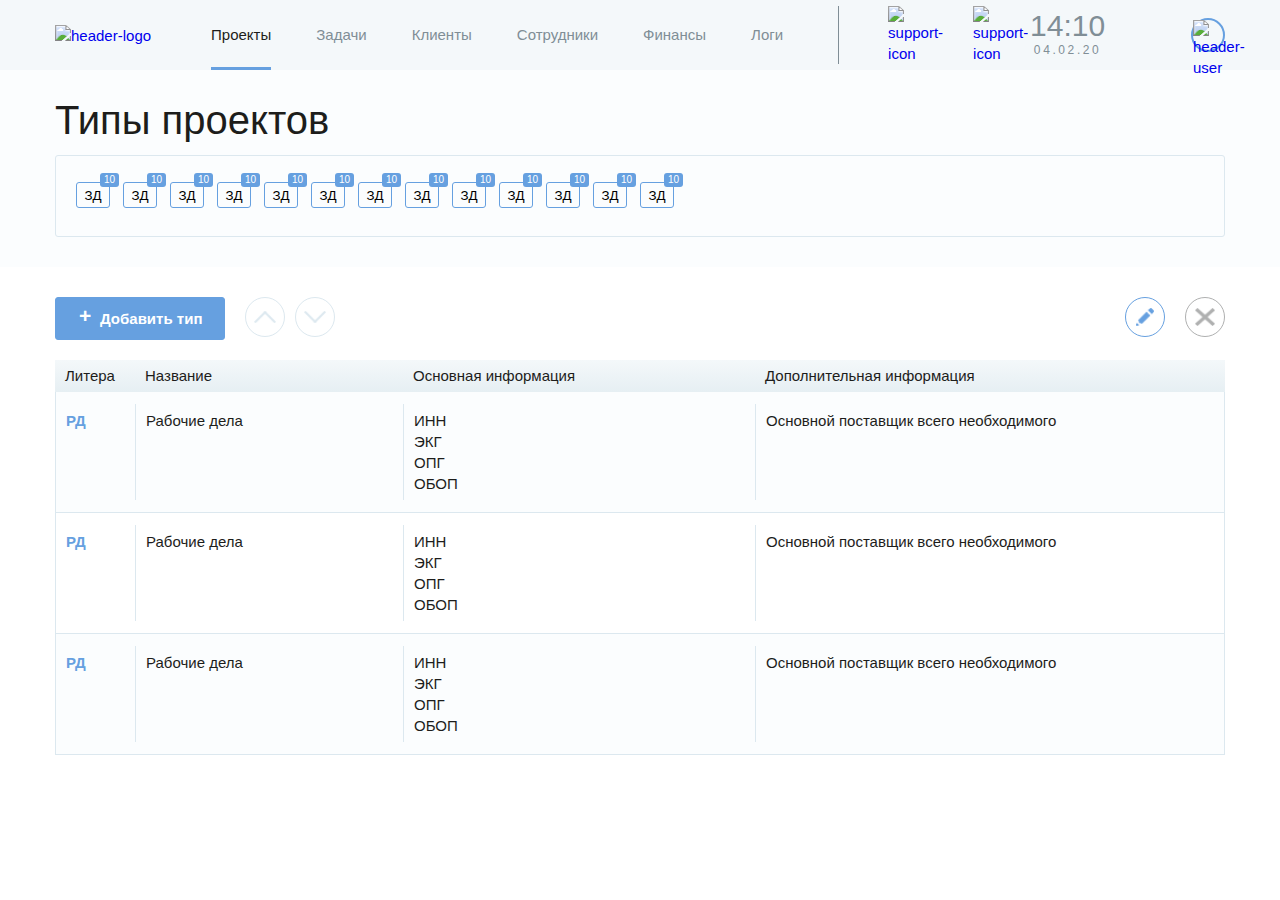
==== add-type-projects.html @ fa65c1ff "add finance.html" ====
<!DOCTYPE html>
<html lang="ru">

<head>
  <meta charset="UTF-8">
  <meta name="viewport" content="width=device-width,initial-scale=1">
  <title>crm</title>
  <link rel="shortcut icon" href="./img/ico.ico" type="image/x-icon">
  <link rel="stylesheet" href="./jquery-ui/jquery-ui.min.css">
  <link rel="stylesheet" href="./css/style.css">
  <script src="simple-effects-for-drop-down-lists/js/modernizr.custom.63321.js"></script>
</head>

<body>
  <header class="header">
    <div class="container">

      <div class="header__wrapper">

        <a href="index.html" class="header__logo-link">
          <img class="header__logo-img" src="./img/header-logo.png" height="40" width="99" alt="header-logo">
        </a>

        <nav class="header__nav">
          <ul class="header__nav-list">
            <li class="header__nav-list-item header__nav-list-item--active">
              <a href="index.html" class="header__nav-list-link">
                Проекты
              </a>
            </li>
            <li class="header__nav-list-item">
              <a href="tasks.html" class="header__nav-list-link">
                Задачи
              </a>
            </li>
            <li class="header__nav-list-item">
              <a href="clients.html" class="header__nav-list-link">
                Клиенты
              </a>
            </li>
            <li class="header__nav-list-item">
              <a href="employees.html" class="header__nav-list-link">
                Сотрудники
              </a>
            </li>
            <li class="header__nav-list-item">
              <a href="finance.html" class="header__nav-list-link">
                Финансы
              </a>
            </li>
            <li class="header__nav-list-item">
              <a href="#" class="header__nav-list-link">
                Логи
              </a>
            </li>
          </ul>
        </nav>

        <ul class="header__settings">
          <li class="header__settings-item header__settings-item--support">
            <a href="#" class="header__settings-link header__settings-link--support">
              <img class="header__settings-link-icon" src="./img/icons/support-icon.png" height="26" width="21" alt="support-icon">
            </a>
          </li>
          <li class="header__settings-item header__settings-item--hint">
            <a href="#" class="header__settings-link header__settings-link--hint">
              <img class="header__settings-link" src="./img/icons/bulb-icon.png" height="25" width="23" alt="support-icon">
            </a>
          </li>
        </ul>

        <div class="header__date-time">
          <div class="header__time">
            14:10
          </div>
          <div class="header__date">
            04.02.20
          </div>
        </div>

        <div class="header__user-block">
          <a href="#" class="header__user-link">
            <img class="header__user-img" src="./img/user-img.png" height="35" width="35" alt="header-user">
          </a>
        </div>

      </div>

    </div>
  </header>

  <main>
    <section class="type-projects">

      <div class="type-projects__wrapper">
        <div class="type-projects__top">
          <div class="container">
            <h1 class="type-projects__title big-title">
              Типы проектов
            </h1>
            <div class="type-projects__projects-btn-wrapper projects">
              <button type="button" class="projects__form-area-btn projects__form-area-btn--active">
                ЗД
                <span class="projects__btn-counter">
                  10
                </span>
              </button>

              <button type="button" class="projects__form-area-btn projects__form-area-btn--active">
                ЗД
                <span class="projects__btn-counter">
                  10
                </span>
              </button>

              <button type="button" class="projects__form-area-btn projects__form-area-btn--active">
                ЗД
                <span class="projects__btn-counter">
                  10
                </span>
              </button>

              <button type="button" class="projects__form-area-btn projects__form-area-btn--active">
                ЗД
                <span class="projects__btn-counter">
                  10
                </span>
              </button>

              <button type="button" class="projects__form-area-btn projects__form-area-btn--active">
                ЗД
                <span class="projects__btn-counter">
                  10
                </span>
              </button>

              <button type="button" class="projects__form-area-btn projects__form-area-btn--active">
                ЗД
                <span class="projects__btn-counter">
                  10
                </span>
              </button>

              <button type="button" class="projects__form-area-btn projects__form-area-btn--active">
                ЗД
                <span class="projects__btn-counter">
                  10
                </span>
              </button>

              <button type="button" class="projects__form-area-btn projects__form-area-btn--active">
                ЗД
                <span class="projects__btn-counter">
                  10
                </span>
              </button>

              <button type="button" class="projects__form-area-btn projects__form-area-btn--active">
                ЗД
                <span class="projects__btn-counter">
                  10
                </span>
              </button>

              <button type="button" class="projects__form-area-btn projects__form-area-btn--active">
                ЗД
                <span class="projects__btn-counter">
                  10
                </span>
              </button>

              <button type="button" class="projects__form-area-btn projects__form-area-btn--active">
                ЗД
                <span class="projects__btn-counter">
                  10
                </span>
              </button>

              <button type="button" class="projects__form-area-btn projects__form-area-btn--active">
                ЗД
                <span class="projects__btn-counter">
                  10
                </span>
              </button>

              <button type="button" class="projects__form-area-btn projects__form-area-btn--active">
                ЗД
                <span class="projects__btn-counter">
                  10
                </span>
              </button>
            </div>
          </div>
        </div>

        <div class="type-projects__workspace">
          <div class="type-projects__bottom">
            <div class="container">
              <div class="type-projects__workspace-controls controls">
                <a href="#" class="controls__add-btn controls__btn controls__btn--active">
                  Добавить тип
                </a>
                <a href="#" class="controls__arrow contols__arrow--up">
                  <span class="vis-hidd">кнопка сотрировать ввниз</span>
                </a>
                <a href="#" class="controls__arrow contols__arrow--down">
                  <span class="vis-hidd">кнопка сотрировать вверх</span>
                </a>
                <a href="#" class="controls__edit-btn edit-btn">
                  <span class="vis-hidd">кнопка редактировать</span>
                </a>
                <a href="#" class="controls__close-btn close-btn">
                  <span class="vis-hidd">кнопка закрыть</span>
                </a>
              </div>

              <div class="type-projects__result result-type-projects result">
                <div class="result-type-projects__title-row">
                  <div class="result-type-projects__title result-type-projects__title--litera">
                    Литера
                  </div>
                  <div class="result-type-projects__title result-type-projects__title--name">
                    Название
                  </div>
                  <div class="result-type-projects__title result-type-projects__title--dscr">
                    Основная информация
                  </div>
                  <div class="result-type-projects__title result-type-projects__title--info">
                    Дополнительная информация
                  </div>
                </div>

                <ul class="result-type-projects__info-list">
                  <li class="result-type-projects__info-item result-type-projects__info-item--litera">
                    <span class="result__item-type">РД</span>
                  </li>
                  <li class="result-type-projects__info-item result-type-projects__info-item--name">
                    <p class="result-type-projects__info-txt">Рабочие дела</p>
                  </li>
                  <li class="result-type-projects__info-item result-type-projects__info-item--dscr">
                    <p class="result-type-projects__info-txt result-type-projects__info-txt--uppercase">
                      ИНН
                    </p>
                    <p class="result-type-projects__info-txt result-type-projects__info-txt--uppercase">
                      ЭКГ
                    </p>
                    <p class="result-type-projects__info-txt result-type-projects__info-txt--uppercase">
                      ОПГ
                    </p>
                    <p class="result-type-projects__info-txt result-type-projects__info-txt--uppercase">
                      ОБОП
                    </p>
                  </li>
                  <li class="result-type-projects__info-item result-type-projects__info-item--info">
                    <p class="result-type-projects__info-txt">Основной поставщик всего необходимого</p>
                  </li>
                </ul>

                <ul class="result-type-projects__info-list">
                  <li class="result-type-projects__info-item result-type-projects__info-item--litera">
                    <span class="result__item-type">РД</span>
                  </li>
                  <li class="result-type-projects__info-item result-type-projects__info-item--name">
                    <p class="result-type-projects__info-txt">Рабочие дела</p>
                  </li>
                  <li class="result-type-projects__info-item result-type-projects__info-item--dscr">
                    <p class="result-type-projects__info-txt result-type-projects__info-txt--uppercase">
                      ИНН
                    </p>
                    <p class="result-type-projects__info-txt result-type-projects__info-txt--uppercase">
                      ЭКГ
                    </p>
                    <p class="result-type-projects__info-txt result-type-projects__info-txt--uppercase">
                      ОПГ
                    </p>
                    <p class="result-type-projects__info-txt result-type-projects__info-txt--uppercase">
                      ОБОП
                    </p>
                  </li>
                  <li class="result-type-projects__info-item result-type-projects__info-item--info">
                    <p class="result-type-projects__info-txt">Основной поставщик всего необходимого</p>
                  </li>
                </ul>

                <ul class="result-type-projects__info-list">
                  <li class="result-type-projects__info-item result-type-projects__info-item--litera">
                    <span class="result__item-type">РД</span>
                  </li>
                  <li class="result-type-projects__info-item result-type-projects__info-item--name">
                    <p class="result-type-projects__info-txt">Рабочие дела</p>
                  </li>
                  <li class="result-type-projects__info-item result-type-projects__info-item--dscr">
                    <p class="result-type-projects__info-txt result-type-projects__info-txt--uppercase">
                      ИНН
                    </p>
                    <p class="result-type-projects__info-txt result-type-projects__info-txt--uppercase">
                      ЭКГ
                    </p>
                    <p class="result-type-projects__info-txt result-type-projects__info-txt--uppercase">
                      ОПГ
                    </p>
                    <p class="result-type-projects__info-txt result-type-projects__info-txt--uppercase">
                      ОБОП
                    </p>
                  </li>
                  <li class="result-type-projects__info-item result-type-projects__info-item--info">
                    <p class="result-type-projects__info-txt">Основной поставщик всего необходимого</p>
                  </li>
                </ul>
              </div>
            </div>
          </div>
        </div>
      </div>
    </section>
  </main>
  <footer class="footer">

  </footer>
  <div class="popup add-new-type">
    <p class="popup__title">
      Добавить новый тип
    </p>
    <button type="button" class="popup__btn-close"></button>
    <form class="add-new-type__form form" action="url" method="POST">
      <div class="add-new-type__form-wrapper-top">
        <input name="#" type="text" class="add-new-type__form-litera form__text-input" placeholder="Введите литеру">
        <input name="#" type="text" class="add-new-type__form-name form__text-input" placeholder="Введите название">
      </div>
      <div class="add-new-type__form-wrapper-main">
        <fieldset class="add-new-type__main-fieldset form__fieldset">
          <legend>
            Основная информация
          </legend>
          <div class="add-new-type__cell">
            <button type="button" class="add-new-type__cell-btn-close"></button>
            <input name="#" type="text" class="add-new-type__form-cell form__text-input" placeholder="Название ячейки">
            <select class="add-new-type__form-cell-select form__select">
              <option value="-1" class="form__option-start">Тип ячейки</option>
              <option value="работа" class="form__option">Работа</option>
            </select>
          </div>

          <button type="button" class="add-new-type__btn">Добавить ячейку</button>
        </fieldset>

        <fieldset class="add-new-type__additionally-fieldset form__fieldset">
          <legend>
            Дополнительная информация
          </legend>
          <div class="add-new-type__cell">
            <button type="button" class="add-new-type__cell-btn-close"></button>
            <input name="#" type="text" class="add-new-type__form-cell form__text-input" placeholder="Название ячейки">
            <select class="add-new-type__form-cell-select form__select">
              <option value="-1" class="form__option-start">Тип ячейки</option>
              <option value="работа" class="form__option">Работа</option>
            </select>
          </div>
          <button type="button" class="add-new-type__btn">Добавить ячейку</button>
        </fieldset>
      </div>
      <button type="submit" class="add-new-type__btn-submit">Сохранить новый тип</button>
    </form>
  </div>
  <script src="./js/script.js"></script>
</body>

</html>
---- css/style.css ----
.reset-list{margin:0;padding:0;list-style:none}body{font-family:Helvetica,sans-serif;font-size:15px;line-height:21px;font-weight:400;color:#1d1d1b;background-color:#fff;margin:0}body .disabled-element{opacity:.4}a{text-decoration:none;-webkit-transition:.3s;transition:.3s;cursor:pointer}a:active,a:focus,a:hover{text-decoration:none}h1,h2,h3,h4,h5,p{margin:0}button{cursor:pointer}ul{list-style:none;padding:0;margin:0}input[type=checkbox]{border-color:#dce8ef}.vis-hidd{position:absolute!important;clip:rect(1px 1px 1px 1px);clip:rect(1px,1px,1px,1px);padding:0!important;border:0!important;height:1px!important;width:1px!important;overflow:hidden}.container{width:100%;max-width:1200px;padding-left:15px;padding-right:15px;margin:0 auto}.overlay{background-color:rgba(255,255,255,.7);position:fixed;display:block;top:0;left:0;right:0;bottom:0;width:100%;height:100%;z-index:1999}*{-webkit-box-sizing:border-box;box-sizing:border-box}@font-face{font-family:Helvetica;src:url(../fonts/HelveticaBold/HelveticaBold.ttf);font-weight:700;font-style:normal;font-display:swap}@font-face{font-family:Helvetica;src:url(../fonts/HelveticaMedium/HelveticaMedium.ttf);font-weight:500;font-style:normal;font-display:swap}@font-face{font-family:Helvetica;src:url(../fonts/HelveticaRegular/HelveticaRegular.ttf);font-weight:400;font-style:normal;font-display:swap}@font-face{font-family:Helvetica;src:url(../fonts/HelveticaLight/HelveticaLight.ttf);font-weight:300;font-style:normal;font-display:swap}.edit-btn{border-radius:50%;border:1px solid #66a0e0;width:40px;height:40px;position:relative}.edit-btn::after{content:"";display:block;width:18px;height:18px;background-image:url(../img/icons/edit-btn-icon.png);background-size:cover;background-position:50%;background-repeat:no-repeat;position:absolute;top:10px;left:10px}.edit-btn:hover{opacity:.7}.close-btn{border-radius:50%;border:1px solid #afb0b0;width:40px;height:40px;position:relative}.close-btn::after{content:"";display:block;width:20px;height:18px;background-image:url(../img/icons/btn-close-icon.png);background-size:cover;background-position:50%;background-repeat:no-repeat;position:absolute;top:10px;left:9px}.close-btn:hover{opacity:.7}.close-btn--red{border-color:#e30613}.close-btn--red::after{content:"";display:block;width:20px;height:18px;background-image:url(../img/icons/btn-close-icon-red.png);background-size:cover;background-position:50%;background-repeat:no-repeat;position:absolute;top:10px;left:9px}.form__fieldset{padding:0;margin:0}.form__select{border-radius:3px;border:1px solid #dce8ef;position:relative;-webkit-appearance:none;-moz-appearance:none;appearance:none;background-image:url(../img/icons/select-arrow-icon.png);background-size:12px 7px;background-position:calc(100% - 14px) 12px;background-repeat:no-repeat;padding:6px 40px 5px 15px}.form__select option{font-size:15px;line-height:22px;min-height:28px;border-bottom:1px solid #dce8ef;display:block;padding:6px 15px 5px}.form__search-input,.form__text-input,.form__textarea{border:1px solid #dce8ef;border-radius:3px;padding:8px 15px}.form__search-input::-webkit-input-placeholder,.form__text-input::-webkit-input-placeholder,.form__textarea::-webkit-input-placeholder{color:#636362;font-family:Helvetica,sans-serif;font-size:15px;line-height:21px}.form__search-input::-moz-placeholder,.form__text-input::-moz-placeholder,.form__textarea::-moz-placeholder{color:#636362;font-family:Helvetica,sans-serif;font-size:15px;line-height:21px}.form__search-input:-ms-input-placeholder,.form__text-input:-ms-input-placeholder,.form__textarea:-ms-input-placeholder{color:#636362;font-family:Helvetica,sans-serif;font-size:15px;line-height:21px}.form__search-input::-ms-input-placeholder,.form__text-input::-ms-input-placeholder,.form__textarea::-ms-input-placeholder{color:#636362;font-family:Helvetica,sans-serif;font-size:15px;line-height:21px}.form__search-input::placeholder,.form__text-input::placeholder,.form__textarea::placeholder{color:#636362;font-family:Helvetica,sans-serif;font-size:15px;line-height:21px}.add-new-project__form-select{color:#636362;font-family:Helvetica,sans-serif;font-size:15px;line-height:21px}.form__option{position:relative}.form__option::after{content:"";display:block;width:11px;height:11px;position:absolute;top:50%;-webkit-transform:translateY(-50%);transform:translateY(-50%);right:5px;border-radius:50%}.form__option--not-active::after{background-color:#dcdcdc}.form__option--waiting-activation::after{background-color:#626262}.form__option--waiting-completion::after{background-color:#f6a522}.form__option--failed::after{background-color:#861115}.form__option--waiting-verification::after{background-color:#75daff}.form__option--made-tested::after,.form__option--waiting-decision::after{background-color:#0166ff}.form__option--not-made-tested::after{background-color:#bd1ee1}.form__option--urgent::after{background-color:#fff602}.form__option--made-first::after{background-color:#c5343a}.big-title{font-size:40px;line-height:1;font-weight:400}.header{background-color:#f4f8fa}.header__wrapper{display:-webkit-box;display:-ms-flexbox;display:flex;-webkit-box-pack:justify;-ms-flex-pack:justify;justify-content:space-between;-webkit-box-align:center;-ms-flex-align:center;align-items:center;min-height:70px;width:100%}.header__logo-link{margin-right:60px}.header__nav{margin-right:55px}.header__nav-list{display:-webkit-box;display:-ms-flexbox;display:flex;-webkit-box-pack:justify;-ms-flex-pack:justify;justify-content:space-between;-webkit-box-align:center;-ms-flex-align:center;align-items:center;min-height:70px}.header__nav-list-item{margin-right:45px;min-height:70px;border-bottom:3px solid transparent;-webkit-box-sizing:border-box;box-sizing:border-box;padding-top:24px}.header__nav-list-item:last-child{margin-right:0}.header__nav-list-item--active{border-bottom:3px solid #66a0e0}.header__nav-list-item--active .header__nav-list-link{color:#1d1d1b}.header__nav-list-link{color:#808e96}.header__nav-list-link:focus,.header__nav-list-link:hover{color:#1d1d1b}.header__nav-list-link:active{opacity:.7}.header__settings{position:relative;padding-left:50px;width:100%;max-width:132px;display:-webkit-box;display:-ms-flexbox;display:flex;-webkit-box-pack:justify;-ms-flex-pack:justify;justify-content:space-between;-webkit-box-align:center;-ms-flex-align:center;align-items:center}.header__settings::after{content:"";display:block;height:100%;width:1px;background-color:#808e96;position:absolute;top:0;left:0}.header__settings-item{margin-right:30px}.header__settings-item:last-child{margin-right:0}.header__date-time{margin-left:60px}.header__time{font-size:30px;font-weight:300;line-height:1;color:#808e96;text-align:center}.header__date{font-size:12px;font-weight:300;line-height:18px;color:#808e96;letter-spacing:2.6px;text-align:center}.header__user-block{margin-left:auto;border-radius:50%;width:34px;height:34px;border:2px solid #66a0e0}.header__user-link{display:block;width:100%;height:100%}.header__user-img{width:100%;height:auto;-o-object-fit:cover;object-fit:cover}.projects__wrapper{padding-top:30px;width:100%}.projects__title{margin-bottom:15px}.projects__form{width:100%;display:-webkit-box;display:-ms-flexbox;display:flex;-webkit-box-pack:justify;-ms-flex-pack:justify;justify-content:space-between;-webkit-box-align:start;-ms-flex-align:start;align-items:flex-start}.projects__form-fieldset-type{width:100%;max-width:364px;min-height:202px;margin-right:20px;border:1px solid #dce8ef;border-radius:3px}.projects__form-fieldset-type .cd-dropdown{max-width:362px}.projects__form-fieldset-type .cd-dropdown>span{border:none;border-bottom:1px solid #dce8ef;max-width:362px}.projects__form-select-type{width:100%;border-top:none;border-left:none;border-right:none;margin-bottom:40px}.projects__form-area-projects{-webkit-box-sizing:border-box;box-sizing:border-box;padding-top:40px;padding-left:8px;padding-right:8px;display:-webkit-box;display:-ms-flexbox;display:flex;-webkit-box-pack:start;-ms-flex-pack:start;justify-content:flex-start;-ms-flex-wrap:wrap;flex-wrap:wrap;-ms-flex-line-pack:justify;align-content:space-between;min-height:85px;border-radius:3px}.projects__form-area-btn{width:34px;height:26px;border-radius:3px;border:1px solid #dce8ef;background-color:transparent;text-transform:uppercase;position:relative;margin-left:6px;margin-right:7px;margin-bottom:10px;-webkit-transition:.3s;transition:.3s}.projects__form-area-btn:focus,.projects__form-area-btn:hover{border-color:#66a0e0}.projects__form-area-btn:active{opacity:.7}.projects__btn-counter{position:absolute;top:-10px;right:-10px;padding:2px 4px;font-size:10px;line-height:1;background-color:#afb0b0;color:#fff;border-radius:3px;-webkit-transition:.3s;transition:.3s}.projects__form-area-btn--active{border-color:#66a0e0}.projects__form-area-btn--active .projects__btn-counter{background-color:#66a0e0}.projects__form-fieldset-main{-webkit-box-flex:1;-ms-flex-positive:1;flex-grow:1;border:none;padding:0}.projects__form-search-input{width:100%;margin-bottom:9px}.projects__form-wrapper{display:-webkit-box;display:-ms-flexbox;display:flex;-webkit-box-pack:justify;-ms-flex-pack:justify;justify-content:space-between;-webkit-box-align:center;-ms-flex-align:center;align-items:center;margin-bottom:9px}.projects__form-select-client,.projects__form-select-responsible,.projects__form-select-status,.projects__form-wrapper-inner{width:100%;max-width:368px}.projects__form-wrapper--responsible-status .cd-dropdown:nth-child(2) span:first-child span{display:-webkit-box;display:-ms-flexbox;display:flex}.projects__form-wrapper--responsible-status .cd-dropdown:nth-child(2) ul span:first-child span{display:inline-block}.projects__form-date-input{max-width:176px;border-radius:3px;background-image:url(../img/icons/calendar-icon.png);background-size:17px 18px;background-position:calc(100% - 17px) 4px;background-repeat:no-repeat}.projects__form-date-input::-webkit-input-placeholder{color:#1d1d1b}.projects__form-date-input::-moz-placeholder{color:#1d1d1b}.projects__form-date-input:-ms-input-placeholder{color:#1d1d1b}.projects__form-date-input::-ms-input-placeholder{color:#1d1d1b}.projects__form-date-input::placeholder{color:#1d1d1b}.projects__employees-wrapper{-webkit-box-sizing:border-box;box-sizing:border-box;padding:2px 3px;min-width:38px;border:1px solid #dce8ef;border-radius:3px;max-width:560px;width:100%;display:-webkit-box;display:-ms-flexbox;display:flex;-webkit-box-pack:start;-ms-flex-pack:start;justify-content:flex-start;-ms-flex-wrap:wrap;flex-wrap:wrap}.projects__employee{background-color:#e5f1ff;position:relative;margin-right:3px;margin-bottom:3px;border-radius:3px;padding:9px 28px 9px 12px}.projects__employee-name-close{display:block;width:10px;height:11px;border:none;background-color:transparent;position:absolute;top:14px;right:9px;background-image:url(../img/icons/close-employee-icon.png);background-size:cover;background-position:50%;background-repeat:no-repeat;-webkit-transition:.3s;transition:.3s}.projects__employee-name-close:active,.projects__employee-name-close:hover{opacity:.7}.projects__employee-name-close:focus{opacity:.5}.projects__employee-reset-btn{border:1px solid #66a0e0;border-radius:3px;background-color:transparent;color:#66a0e0;font-weight:700;margin-left:20px;-webkit-transition:.3s;transition:.3s;padding:12px 26px 11px}.projects__employee-reset-btn:active,.projects__employee-reset-btn:hover{opacity:.7}.projects__employee-reset-btn:focus{opacity:.5}.projects__form-wrapper--employee-reset{-webkit-box-align:start;-ms-flex-align:start;align-items:flex-start}.mapping__wrapper{width:100%}.controls{min-height:40px;margin-bottom:20px;display:-webkit-box;display:-ms-flexbox;display:flex;-webkit-box-pack:start;-ms-flex-pack:start;justify-content:flex-start}.controls__btn{border-radius:3px;border:1px solid #66a0e0;font-weight:700;margin-right:20px;color:#66a0e0;padding:10px 14px}.controls__btn:hover{opacity:.8;-webkit-box-shadow:0 20px 30px 0 rgba(18,59,59,.09);box-shadow:0 20px 30px 0 rgba(18,59,59,.09)}.controls__btn--disabled{color:#dce8ef;border-color:#dce8ef}.controls__btn--active{color:#fff;background-color:#66a0e0}.controls__btn--active:hover{opacity:.7}.controls__add-btn{padding-left:44px;padding-right:22px;position:relative}.controls__add-btn::before{content:"+";position:absolute;left:23px;top:7px;font-size:21px}.controls__tile-btn{position:relative;width:50px}.controls__tile-btn::after{content:"";display:block;height:21px;width:21px;position:absolute;top:10px;left:14px;background-image:url(../img/icons/tile-active-icon.png);background-size:cover;background-position:50%;background-repeat:no-repeat}.controls__row-btn{position:relative;width:50px}.controls__row-btn::after{content:"";display:block;height:21px;width:21px;position:absolute;top:10px;left:14px;background-image:url(../img/icons/gamburger-active-icon.png);background-size:cover;background-position:50%;background-repeat:no-repeat}.controls__tile-btn.controls__btn--active{background-color:#66a0e0}.controls__tile-btn.controls__btn--active::after{background-image:url(../img/icons/tile-white-icon.png)}.controls__row-btn.controls__btn--active{background-color:#66a0e0}.controls__row-btn.controls__btn--active::after{background-image:url(../img/icons/gamburger-white-icon.png)}.controls__arrow{border-radius:50%;border:1px solid #dce8ef;width:40px;height:40px;position:relative;margin-right:10px}.controls__arrow:hover{opacity:.7}.contols__arrow--up::after{content:"";display:block;width:22px;height:12px;background-image:url(../img/icons/controls-arrow-up-icon.png);background-size:cover;background-position:50%;background-repeat:no-repeat;position:absolute;top:13px;left:8px}.contols__arrow--down::after{content:"";display:block;width:22px;height:12px;background-image:url(../img/icons/controls-arrow-down-icon.png);background-size:cover;background-position:50%;background-repeat:no-repeat;position:absolute;top:13px;left:8px}.contols__arrow--close::after{content:"";display:block;width:14px;height:14px;background-image:url(../img/icons/form-task-close-icon.png);background-size:cover;background-position:50%;background-repeat:no-repeat;position:absolute;top:12px;left:12px}.contols__arrow--plus::after{content:"";display:block;width:18px;height:18px;background-image:url(../img/icons/task-form-plus-icon.png);background-size:cover;background-position:50%;background-repeat:no-repeat;position:absolute;top:10px;left:10px}.controls__list-btn{border-radius:50%;border:1px solid #8b8a8a;width:40px;height:40px;position:relative;margin-right:10px}.controls__list-btn:hover{opacity:.7}.controls__list-btn::after{content:"";display:block;width:20px;height:16px;background-image:url(../img/icons/list-icon.png);background-size:cover;background-position:50%;background-repeat:no-repeat;position:absolute;top:10px;left:10px}.result{width:100%}.result__titles-row{display:-webkit-box;display:-ms-flexbox;display:flex;-webkit-box-pack:start;-ms-flex-pack:start;justify-content:flex-start;background-image:-webkit-gradient(linear,left bottom,left top,from(#e6eff3),to(#f4f8fa));background-image:linear-gradient(0deg,#e6eff3 0,#f4f8fa 100%);min-height:54px;border-radius:3px}.result__title-item{font-weight:700;width:100%;max-width:232px;-webkit-box-sizing:border-box;box-sizing:border-box;padding-left:21px;padding-top:17px;position:relative}.result__title-item::after{content:"";display:block;height:80%;width:1px;background-color:#fff;position:absolute;top:10%;right:0}.result__title-item:last-child{-webkit-box-flex:1;-ms-flex-positive:1;flex-grow:1}.result__title-item:last-child::after{display:none}.result__form-wrapper{background-color:#fbfdfe}.result__form{display:-webkit-box;display:-ms-flexbox;display:flex;-webkit-box-pack:start;-ms-flex-pack:start;justify-content:flex-start;min-height:64px}.result__form-item-wrapper{width:100%;max-width:232px;-webkit-box-sizing:border-box;box-sizing:border-box;padding-top:17px;padding-left:14px;text-align:center}.result__form-item-wrapper:last-child{-webkit-box-flex:1;-ms-flex-positive:1;flex-grow:1}.result__form-input{border-radius:3px;border:1px solid #dce8ef;padding:5px 8px}.result__item{margin-bottom:20px;position:relative}.result__item-title-row{background-image:-webkit-gradient(linear,left bottom,left top,from(#e6eff3),to(#f4f8fa));background-image:linear-gradient(0deg,#e6eff3 0,#f4f8fa 100%);min-height:32px;-webkit-box-sizing:border-box;box-sizing:border-box;padding-top:5px;padding-left:10px}.result__item-title{margin-right:18px;font-weight:700;color:#1d1d1b}.result__item-type{text-transform:uppercase;font-weight:700;color:#66a0e0}.result__item-info-list{display:-webkit-box;display:-ms-flexbox;display:flex;-webkit-box-pack:start;-ms-flex-pack:start;justify-content:flex-start;border:1px solid #dce8ef;border-top:none}.result__item-info-element{width:100%;max-width:232px;-webkit-box-sizing:border-box;box-sizing:border-box;position:relative;padding:18px 8px 18px 10px}.result__item-info-element::after{content:"";display:block;height:80%;width:1px;background-color:#dce8ef;position:absolute;top:10%;right:0}.result__item-info-element:last-child::after{display:none}.result__item-info-txt{margin-bottom:0}.result__item-tracking-list{border:1px solid #dce8ef;border-top:none;display:-webkit-box;display:-ms-flexbox;display:flex;-webkit-box-pack:start;-ms-flex-pack:start;justify-content:flex-start;padding:20px 10px}.result__item-tracking-item{background-color:#fbfdfe;margin-right:20px;position:relative}.result__item-tracking-title{background-image:-webkit-gradient(linear,left bottom,left top,from(#e6eff3),to(#f4f8fa));background-image:linear-gradient(0deg,#e6eff3 0,#f4f8fa 100%);border-radius:0 0 8px 8px;font-weight:700;padding:5px 10px 5px 12px}.result__item-tracking-controls-list{display:-webkit-box;display:-ms-flexbox;display:flex;-webkit-box-pack:start;-ms-flex-pack:start;justify-content:flex-start;-ms-flex-wrap:wrap;flex-wrap:wrap;padding:15px 4px 25px 10px}.result__tracking-btn{border:none;background-color:#dcdcdc;width:26px;height:26px;border-radius:50%;margin-right:6px;position:relative;cursor:pointer;-webkit-transition:.3s;transition:.3s}.result__tracking-btn:focus,.result__tracking-btn:hover{opacity:.7}.result__tracking-btn:active{opacity:.5}.result__tracking-btn--orange{background-color:#f6a522}.result__tracking-btn--orange::after{content:"";position:absolute;display:block;width:14px;height:16px;top:5px;left:6px;background-image:url(../img/icons/bell-icon.png);background-size:cover;background-position:50%;background-repeat:no-repeat}.result__tracking-btn--red{background-color:#861116}.result__tracking-btn--red::after{content:"";position:absolute;display:block;width:14px;height:16px;top:5px;left:6px;background-image:url(../img/icons/bell-icon.png);background-size:cover;background-position:50%;background-repeat:no-repeat}.result__add-new-btn-wrapper,.result__item-type-full-txt,.result__status,.result__tile-title{display:none}.result__add-new-btn{position:relative;border-radius:3px;border:1px solid #afb0b0;font-weight:700;margin-right:20px;background-color:transparent;color:#afb0b0;min-height:40px;padding:10px 22px 10px 44px}.result__add-new-btn:hover{color:#fff;background-color:#afb0b0}.result__add-new-btn::before{content:"+";position:absolute;left:10%;top:7px;font-size:21px}.result__item--active{-webkit-box-shadow:0 20px 30px 0 rgba(18,59,59,.09);box-shadow:0 20px 30px 0 rgba(18,59,59,.09)}.result__item--active::after{content:"";position:absolute;display:block;width:18px;height:18px;top:-9px;left:-9px;background-image:url(../img/icons/result-active-item-icon.png);background-size:cover;background-position:50%;background-repeat:no-repeat}.result__item--active .result__add-new-btn{border:1px solid #66a0e0;color:#66a0e0}.result__item--active .result__add-new-btn:hover{background-color:#66a0e0;color:#fff}.mapping--tile .result{display:-webkit-box;display:-ms-flexbox;display:flex;-webkit-box-pack:justify;-ms-flex-pack:justify;justify-content:space-between;-ms-flex-wrap:wrap;flex-wrap:wrap}.mapping--tile .result__form-wrapper,.mapping--tile .result__titles-row{display:none}.mapping--tile .result__item{width:100%;max-width:376px;margin-right:auto}.mapping--tile .result__item-title-row{display:-webkit-box;display:-ms-flexbox;display:flex;-webkit-box-orient:vertical;-webkit-box-direction:normal;-ms-flex-direction:column;flex-direction:column;padding:15px 15px 15px 20px}.mapping--tile .result__item-type{margin-left:auto;margin-top:-6px}.mapping--tile .result__item-type-full-txt{display:inline}.mapping--tile .result__status{display:block;-webkit-box-sizing:border-box;box-sizing:border-box;border:1px solid #dce8ef;border-top:none;position:relative;font-size:13px;padding:5px 20px}.mapping--tile .result__status-txt{display:inline-block;padding-right:20px;position:relative}.mapping--tile .result__status--failed .result__status-txt::after{content:"";position:absolute;display:block;width:8px;height:8px;top:7px;right:6px;background-color:#861116;border-radius:50%}.mapping--tile .result__status--in-progress .result__status-txt::after{content:"";position:absolute;display:block;width:8px;height:8px;top:7px;right:6px;background-color:#f6a522;border-radius:50%}.mapping--tile .result__item-info-list{-ms-flex-wrap:wrap;flex-wrap:wrap;-webkit-box-pack:justify;-ms-flex-pack:justify;justify-content:space-between;padding-bottom:10px}.mapping--tile .result__item-info-element{max-width:162px;margin-bottom:10px;border:1px solid #dce8ef;border-radius:3px;min-height:42px;padding:1px 9px}.mapping--tile .result__item-info-element::after{display:none}.mapping--tile .result__item-info-element:nth-child(even){margin-left:20px;margin-right:auto}.mapping--tile .result__item-info-element:nth-child(odd){margin-right:20px;margin-left:auto}.mapping--tile .result__tile-title{display:inline;color:#afb0b0;font-size:13px}.mapping--tile .result__item-info-element:first-child{width:100%;max-width:100%;border:none;border-bottom:1px solid #dce8ef;margin-left:0;margin-right:0;margin-bottom:20px;border-radius:0;padding:15px 20px}.mapping--tile .result__item-info-element:first-child .result__tile-title{display:none}.mapping--tile .result__add-new-btn-wrapper{display:block;padding-top:20px;border-right:1px solid #dce8ef;border-left:1px solid #dce8ef}.mapping--tile .result__add-new-btn{display:block;width:100%;max-width:334px;margin-left:auto;margin-right:auto;-webkit-transition:.3s;transition:.3s}.mapping--tile .result__add-new-btn::before{left:25%}.mapping--tile .result__item-tracking-list{-webkit-box-orient:vertical;-webkit-box-direction:normal;-ms-flex-direction:column;flex-direction:column;padding-left:20px;padding-right:20px}.mapping--tile .result__item-tracking-item{margin-right:0}.result__item-tracking-item__popup-active-project{width:404px;display:none;-ms-flex-wrap:wrap;flex-wrap:wrap;position:absolute;bottom:0;-webkit-transform:translateX(-100%);transform:translateX(-100%);background-color:#fff;border:1px solid #dce8ef;border-radius:3px}.result__item-tracking-item__popup-active-project audio{display:block;width:100%}.popup-active-project__title-row{width:100%;background-image:-webkit-gradient(linear,left bottom,left top,color-stop(0,#e6eff3),to(#f4f8fa));background-image:linear-gradient(0deg,#e6eff3 0,#f4f8fa 100%);min-height:40px;padding-top:11px;padding-left:10px;-webkit-box-sizing:border-box;box-sizing:border-box;font-weight:700}.popup-active-project__wrapper{width:49%;border-left:1px solid #dce8ef}.popup-active-project__wrapper:nth-child(2){border-left:none}.popup-active-project__audio,.popup-active-project__date,.popup-active-project__reminder,.popup-active-project__responsible,.popup-active-project__status{border-bottom:1px solid #dce8ef;padding:10px}.popup-active-project__audio b,.popup-active-project__date b,.popup-active-project__reminder b,.popup-active-project__responsible b,.popup-active-project__status b{display:block}.popup-active-project__files,.popup-active-project__task{padding:10px}.popup-active-project__files b,.popup-active-project__task b{display:block}.popup-active-project__reminder b{display:inline}.popup-active-project__reminder span{font-size:13px}.popup-active-project__reminder span::after{content:"/"}.popup-active-project__reminder span:last-child::after{content:" "}.popup-active-project__wrapper-bottom{width:100%;display:-webkit-box;display:-ms-flexbox;display:flex;-webkit-box-align:center;-ms-flex-align:center;align-items:center;-ms-flex-wrap:wrap;flex-wrap:wrap;border-top:1px solid #dce8ef;padding:15px 10px}.popup-active-project__btn-not-reactive{width:175px;text-align:center;padding:4px;border-radius:3px;border:1px solid #f6a522;color:#f6a522;background-color:transparent;margin-bottom:7px}.popup-active-project__checked{width:175px;text-align:center;padding:4px;border-radius:3px;border:1px solid #40bfac;color:#40bfac;background-color:transparent}.popup-active-project__actided-wrapper,.popup-active-project__edit-wrapper{width:50%;-webkit-box-pack:center;-ms-flex-pack:center;justify-content:center;margin-bottom:0}.popup-active-project__actided-wrapper .controls__edit-btn,.popup-active-project__edit-wrapper .controls__edit-btn{margin-right:20px}.result__item-tracking-item__popup-waiting-completion-project{width:404px;display:none;-ms-flex-wrap:wrap;flex-wrap:wrap;position:absolute;bottom:10px;-webkit-transform:translateY(100%);transform:translateY(100%);background-color:#fff;border:1px solid #dce8ef;border-radius:3px;z-index:10}.popup-active-project--show{display:-webkit-box;display:-ms-flexbox;display:flex}.result__item-tracking-controls-item{position:relative}.result__item-tracking-item:not(:nth-child(1)) .result__item-tracking-item__popup-waiting-completion-project{right:0;margin-right:-404px;-webkit-transform:translateY(50%);transform:translateY(50%)}.result__item-tracking-item:last-child .result__item-tracking-item__popup-waiting-completion-project{right:0;margin-right:-404px;-webkit-transform:translateY(0);transform:translateY(0)}.result__item:nth-child(1) .result__item-tracking-item__popup-active-project,.result__item:nth-child(3n) .result__item-tracking-item__popup-active-project{right:0;-webkit-transform:translateX(100%);transform:translateX(100%)}.checkbox-reminder{position:absolute;z-index:-1;opacity:0;margin:10px 0 0 20px}.checkbox-reminder+label{position:relative;padding:0 0 0 60px;margin-left:5px;cursor:pointer}.checkbox-reminder+label::before{content:"";position:absolute;top:-4px;left:10px;width:36px;height:22px;border-radius:13px;background:#dce8ef;-webkit-box-shadow:inset 0 2px 3px rgba(0,0,0,.2);box-shadow:inset 0 2px 3px rgba(0,0,0,.2);-webkit-transition:.2s;transition:.2s}.checkbox-reminder+label::after{content:"";position:absolute;top:-2px;left:12px;width:18px;height:18px;border-radius:10px;background:#fff;-webkit-box-shadow:0 2px 5px rgba(0,0,0,.3);box-shadow:0 2px 5px rgba(0,0,0,.3);-webkit-transition:.2s;transition:.2s}.checkbox-reminder:checked+label::before{background:#66a0e0}.checkbox-reminder:checked+label::after{left:26px}.checkbox-reminder:focus+label::before{-webkit-box-shadow:inset 0 2px 3px rgba(0,0,0,.2),0 0 0 3px rgba(255,255,255,.5);box-shadow:inset 0 2px 3px rgba(0,0,0,.2),0 0 0 3px rgba(255,255,255,.5)}.popup{position:absolute;display:none;-webkit-box-shadow:0 20px 30px 0 rgba(18,59,59,.09);box-shadow:0 20px 30px 0 rgba(18,59,59,.09);background-color:#fff;top:50%;left:50%;z-index:2000;-webkit-transform:translateY(-50%);transform:translateY(-50%)}.popup__btn-close{height:32px;width:32px;border-radius:50%;border:1px solid #dce8ef;background-color:#fff;position:absolute;top:-9px;right:-5px}.popup__btn-close::after{content:"";display:block;height:18px;width:2px;background-color:#66a0e0;-webkit-transform:rotate(-45deg);transform:rotate(-45deg);position:absolute;top:6px;left:14px}.popup__btn-close::before{content:"";display:block;height:18px;width:2px;background-color:#66a0e0;-webkit-transform:rotate(45deg);transform:rotate(45deg);position:absolute;top:6px;left:14px}.popup__title{background-image:-webkit-gradient(linear,left bottom,left top,from(#e6eff3),to(#f4f8fa));background-image:linear-gradient(0deg,#e6eff3 0,#f4f8fa 100%);font-size:25px;font-weight:300;line-height:1;padding:15px;margin-bottom:30px}.add-new-project{width:548px;min-height:562px;border:1px solid #dce8ef;margin-left:-281px}.add-new-project__form{padding-left:20px;padding-right:20px;padding-bottom:25px}.add-new-project__form-area-projects{-webkit-box-sizing:border-box;box-sizing:border-box;display:-webkit-box;display:-ms-flexbox;display:flex;-webkit-box-pack:start;-ms-flex-pack:start;justify-content:flex-start;-ms-flex-wrap:wrap;flex-wrap:wrap;-ms-flex-line-pack:justify;align-content:space-between;min-height:85px;border:1px solid #dce8ef;border-radius:1px;background-color:#fbfdfe;margin-bottom:30px;padding:3px 14px 18px}.add-new-project__form-area-projects .projects__form-area-btn{margin-bottom:20px}.add-new-project__inner-title{width:100%;padding-top:18px;margin-bottom:30px;font-size:21px;line-height:1;font-weight:300}.add-new-project__form-text{width:100%;margin-bottom:10px;padding-top:8px;padding-bottom:8px}.add-new-project__form-textarea{width:100%;margin-bottom:10px;min-height:95px;padding-top:8px;padding-bottom:8px;font-family:Helvetica,sans-serif;resize:none}.add-new-project__form-select{width:100%;margin-bottom:10px;padding-top:8px;padding-bottom:8px}.add-new-project__btn-submit{width:100%;border-radius:3px;border:1px solid #66a0e0;font-weight:700;margin-right:20px;padding:10px 14px;color:#fff;background-color:#66a0e0;cursor:pointer;-webkit-transition:.3s;transition:.3s}.add-new-project__btn-submit:hover{opacity:.7}.add-new-project__form .cd-dropdown{max-width:100%;margin-bottom:20px}.new-client{width:548px;min-height:404px;margin-left:-281px}.new-client__form{padding-left:20px;padding-right:20px;padding-bottom:20px}.new-client__form-email,.new-client__form-name,.new-client__form-tel{width:100%;margin-bottom:10px;padding-top:8px;padding-bottom:8px}.new-client__form-textarea{width:100%;margin-bottom:10px;min-height:95px;padding-top:8px;padding-bottom:8px;font-family:Helvetica,sans-serif;resize:none}.new-client__btn-submit{width:100%;border-radius:3px;border:1px solid #66a0e0;font-weight:700;margin-right:20px;padding:10px 14px;color:#fff;background-color:#66a0e0;cursor:pointer;-webkit-transition:.3s;transition:.3s}.new-client__btn-submit:hover{opacity:.7}.field-settings{width:548px;min-height:404px;margin-left:-281px}.field-settings__form{padding-left:20px;padding-right:20px;padding-bottom:20px}.field-settings__additional-info-fieldset,.field-settings__main-info-fieldset,.field-settings__start-info-fieldset{border:none;margin-bottom:25px}.field-settings__additional-info-fieldset legend,.field-settings__main-info-fieldset legend,.field-settings__start-info-fieldset legend{font-size:21px;font-weight:300;margin-bottom:18px}.field-settings__checkbox-label{cursor:pointer}.field-settings__btn-submit{width:100%;border-radius:3px;border:1px solid #66a0e0;font-weight:700;margin-right:20px;padding:10px 14px;color:#fff;background-color:#66a0e0;cursor:pointer;-webkit-transition:.3s;transition:.3s}.field-settings__btn-submit:hover{opacity:.7}.ui-datepicker.ui-widget-content{border-radius:3px;border:1px solid #dce8ef;padding-bottom:25px;padding-left:10px;padding-right:10px;z-index:1100!important}.ui-datepicker-calendar tr{border-bottom:1px solid #dce8ef}.ui-datepicker-calendar td:nth-child(6) a,.ui-datepicker-calendar td:nth-child(7) a{color:#c83f3f}.ui-datepicker-calendar thead td span{font-weight:400}.ui-datepicker-week-end{color:#c83f3f}.ui-datepicker-header{background-color:#fff;border-color:transparent}.ui-datepicker-prev.ui-corner-all{background-color:#fff}.ui-datepicker-prev.ui-corner-all::after{content:"";display:block;width:7px;height:11px;position:absolute;top:10px;left:5px;background-image:url(../img/icons/prev-arrow-calendar-icon.png);background-size:cover;background-position:50%;background-repeat:no-repeat}.ui-datepicker-next.ui-corner-all{background-color:#fff;right:15px}.ui-datepicker-next.ui-corner-all::after{content:"";display:block;width:7px;height:11px;position:absolute;top:10px;left:5px;background-image:url(../img/icons/next-arrow-calendar-icon.png);background-size:cover;background-position:50%;background-repeat:no-repeat}.ui-datepicker th{font-weight:300;color:#afb0b0}.ui-datepicker select.ui-datepicker-month,.ui-datepicker select.ui-datepicker-year{padding-left:4px;-webkit-appearance:none;-moz-appearance:none;appearance:none;background-image:url(../img/icons/select-arrow-icon.png);background-size:12px 7px;background-position:calc(100% - 14px) 4px;background-repeat:no-repeat;border:none}.cd-dropdown,.cd-select{position:relative;display:block;width:100%;max-width:368px;height:33px;font-family:Helvetica,sans-serif}.cd-dropdown>span{width:100%;height:33px;line-height:22px;color:#636362;font-size:15px;background:#fff;display:block;padding:6px 40px 5px 15px;position:relative;cursor:pointer;border-radius:3px;border:1px solid #dce8ef}.cd-dropdown>span::after{content:"";position:absolute;right:10px;top:13px;width:12px;height:7px;background-image:url(../img/icons/select-arrow-icon.png);background-size:cover;background-position:50%;background-repeat:no-repeat}.cd-dropdown.cd-active>span::after{-webkit-transform:rotate(180deg);transform:rotate(180deg)}.cd-dropdown ul{list-style-type:none;margin:0;padding:0;display:none;position:relative}.cd-dropdown.cd-active ul{display:block;z-index:2000;border:1px solid #dce8ef;border-radius:3px;background-color:#fff;padding-top:0;padding-bottom:25px;height:auto;-webkit-box-shadow:0 20px 30px 0 rgba(18,59,59,.09);box-shadow:0 20px 30px 0 rgba(18,59,59,.09)}.cd-dropdown ul li{display:block;padding-left:20px;padding-right:20px;position:relative}.cd-dropdown ul li::after{content:"";display:block;height:1px;width:calc(100% - 40px);background-color:#dce8ef;position:absolute;bottom:0}.cd-dropdown ul li span{max-width:100%;background:#fff;line-height:22px;font-size:15px;display:block;color:#636362;cursor:pointer;font-weight:300}.cd-dropdown ul li span,.cd-dropdown>span{-webkit-backface-visibility:hidden;-webkit-touch-callout:none;-webkit-user-select:none;-moz-user-select:none;-ms-user-select:none;user-select:none;padding-top:5px;padding-bottom:5px}.cd-dropdown>span span[class*=" icon-"],.cd-dropdown>span span[class^=icon-]{padding:0 30px 0 45px}.cd-select{border:1px solid #ddd}.cd-dropdown.cd-active ul li span>.cd-dropdown__blue-txt{color:#66a0e0;display:inline}.cd-dropdown>.form__option:first-child{height:33px;overflow:hidden}.type-projects__wrapper{width:100%;margin-bottom:30px}.type-projects__top{background-color:#fbfdfe;padding-top:30px;padding-bottom:30px}.type-projects__bottom{padding-top:30px}.type-projects__title{margin-bottom:15px}.type-projects__projects-btn-wrapper{border:1px solid #dce8ef;border-radius:3px;min-height:82px;-webkit-box-sizing:border-box;box-sizing:border-box;display:-webkit-box;display:-ms-flexbox;display:flex;-webkit-box-pack:start;-ms-flex-pack:start;justify-content:flex-start;-ms-flex-wrap:wrap;flex-wrap:wrap;-ms-flex-line-pack:justify;align-content:space-between;padding:26px 14px 16px}.type-projects__workspace-controls .controls__edit-btn{margin-left:auto;margin-right:20px}.result-type-projects__title-row{background-image:-webkit-gradient(linear,left bottom,left top,color-stop(0,#e6eff3),to(#f4f8fa));background-image:linear-gradient(0deg,#e6eff3 0,#f4f8fa 100%);min-height:32px;padding-top:5px;padding-left:10px;-webkit-box-sizing:border-box;box-sizing:border-box;display:-webkit-box;display:-ms-flexbox;display:flex}.result-type-projects__title{width:100%;max-width:232px;-webkit-box-sizing:border-box;box-sizing:border-box;position:relative}.result-type-projects__title--litera{max-width:80px}.result-type-projects__title--name{max-width:268px}.result-type-projects__title--dscr{max-width:352px}.result-type-projects__title--info{max-width:100%}.result-type-projects__info-list{display:-webkit-box;display:-ms-flexbox;display:flex;-webkit-box-pack:start;-ms-flex-pack:start;justify-content:flex-start;border:1px solid #dce8ef;border-top:none}.result-type-projects__info-list:nth-child(2n){background-color:#fbfdfe}.result-type-projects__info-item{width:100%;-webkit-box-sizing:border-box;box-sizing:border-box;position:relative;padding:18px 8px 18px 10px}.result-type-projects__info-item::after{content:"";display:block;height:80%;width:1px;background-color:#dce8ef;position:absolute;top:10%;right:0}.result-type-projects__info-item:last-child::after{display:none}.result-type-projects__info-item--litera{max-width:80px}.result-type-projects__info-item--name{max-width:268px}.result-type-projects__info-item--dscr{max-width:352px}.result-type-projects__info-item--info{max-width:100%}.add-new-type{position:absolute;min-width:870px;margin-left:-435px;min-height:610px;padding-bottom:33px}.add-new-type .popup__title{margin-bottom:0}.add-new-type__form-wrapper-top{background-color:#fbfdfe;display:-webkit-box;display:-ms-flexbox;display:flex;-webkit-box-pack:justify;-ms-flex-pack:justify;justify-content:space-between;-webkit-box-align:center;-ms-flex-align:center;align-items:center;padding:30px 20px}.add-new-type__form-litera{max-width:228px;margin-right:20px;border-radius:3px}.add-new-type__form-name{width:100%;border-radius:3px}.add-new-type__form-wrapper-main{padding-left:20px;padding-right:20px;padding-top:20px}.add-new-type__additionally-fieldset,.add-new-type__main-fieldset{border:none;margin-bottom:22px}.add-new-type__additionally-fieldset legend,.add-new-type__main-fieldset legend{font-size:21px;line-height:1;margin-bottom:15px}.add-new-type__cell{display:-webkit-box;display:-ms-flexbox;display:flex;padding:14px 19px;background-color:#fbfdfe;border:1px solid #dce8ef;border-radius:3px;margin-bottom:28px;position:relative}.add-new-type__cell-btn-close{height:21px;width:21px;border-radius:50%;border:1px solid #dce8ef;background-color:#fff;position:absolute;top:-9px;right:-5px}.add-new-type__cell-btn-close::after{content:"";display:block;height:13px;width:2px;background-color:#66a0e0;-webkit-transform:rotate(-45deg);transform:rotate(-45deg);position:absolute;top:3px;left:9px}.add-new-type__cell-btn-close::before{content:"";display:block;height:13px;width:2px;background-color:#66a0e0;-webkit-transform:rotate(45deg);transform:rotate(45deg);position:absolute;top:3px;left:9px}.add-new-type__cell-btn-close:hover{opacity:.7}.add-new-type__form-cell{max-width:398px;width:100%;margin-right:10px}.add-new-type__main-cell .cd-dropdown{max-width:398px;margin-left:10px}.add-new-type__btn{border-radius:3px;border:1px solid #66a0e0;font-weight:700;margin-right:20px;color:#66a0e0;padding:10px 14px;background-color:#fff}.add-new-type__btn-submit{display:block;width:calc(100% - 40px);margin:0 auto;border-radius:3px;border:1px solid #66a0e0;font-weight:700;padding:10px 14px;color:#fff;background-color:#66a0e0;cursor:pointer;-webkit-transition:.3s;transition:.3s}.add-new-type__btn-submit:hover{opacity:.7}.breadcrumbs{margin-bottom:20px}.breadcrumbs__list{display:-webkit-box;display:-ms-flexbox;display:flex;-webkit-box-pack:start;-ms-flex-pack:start;justify-content:flex-start;-webkit-box-align:center;-ms-flex-align:center;align-items:center}.breadcrumbs__list-item{position:relative}.breadcrumbs__list-item::after{content:"/";color:#1d1d1b;margin:0 10px}.breadcrumbs__list-item:last-child::after{content:""}.breadcrums__list-link{color:#66a0e0;text-decoration:underline}.project-settings__wrapper{padding-top:40px}.project-settings__title{width:100%;max-width:800px;border:1px solid #dce8ef;border-radius:3px 3px 0 0;padding-left:20px;padding-top:20px;padding-bottom:20px;position:relative}.project-settings__wrapper-inner{border:1px solid #dce8ef;margin-top:-1px}.project-pages{margin-bottom:30px}.project-pages__wrapper-top{display:-webkit-box;display:-ms-flexbox;display:flex;-webkit-box-pack:justify;-ms-flex-pack:justify;justify-content:space-between;-webkit-box-align:center;-ms-flex-align:center;align-items:center;padding:20px}.project-pages__wrapper-middle{margin-top:-50px}.project-pages__btn{font-size:15px;line-height:1;padding-bottom:13px;border:none;color:#808e96;background-color:transparent;border-bottom:2px solid transparent;-webkit-transition:.3s;transition:.3s;outline:transparent}.project-pages__btn:hover{opacity:.7}.project-pages__btn--active{border-bottom:2px solid #66a0e0;color:#1d1d1b}.project-pages__edit-wrapper{max-width:425px;width:100%;display:-webkit-box;display:-ms-flexbox;display:flex;margin-left:auto}.project-pages__edit-wrapper .project-pages__edit-btn--cancellation,.project-pages__edit-wrapper .project-pages__edit-btn--save{display:none}.project-pages__edit-btn{-webkit-transition:.3s;transition:.3s;max-width:200px;width:100%}.project-pages__edit-btn:hover{opacity:.7}.project-pages__edit-btn--edit{border-radius:3px;border:1px solid #66a0e0;font-weight:700;margin-right:20px;color:#66a0e0;padding:10px 14px;background-color:transparent;display:block;margin-left:auto}.project-pages__edit-btn--cancellation{border-radius:3px;border:1px solid #66a0e0;font-weight:700;margin-right:15px;color:#66a0e0;padding:10px 14px;background-color:transparent}.project-pages__edit-btn--save{position:relative;color:#fff;background-color:#66a0e0;border-radius:3px;border:1px solid #66a0e0;font-weight:700;padding:10px 14px}.project-pages__edit--active .project-pages__edit-btn--edit{display:none}.project-pages__edit--active .project-pages__edit-btn--cancellation,.project-pages__edit--active .project-pages__edit-btn--save{display:block}.project-pages--comments-files{padding:15px 20px 45px}.project-pages__switch--comments-files .project-pages__btn--active{border:none}.form-project-data_new-client-btn{position:relative;border-radius:3px;border:1px solid #66a0e0;font-weight:700;color:#66a0e0;padding:10px 14px 10px 30px;background-color:transparent;max-width:200px;width:100%;margin-top:30px}.form-project-data_new-client-btn::before{content:"+";position:absolute;left:35px;top:7px;font-size:21px}.form-project-data__label{font-weight:700;display:block;margin-bottom:10px}.form-project-data__fieldset{padding-left:20px;padding-right:20px;border:none}.form-project-data__fieldset-wrapper{max-width:550px;width:100%}.form-project-data__textarea{width:100%;resize:vertical;background-color:#fff}.form-project-data__textarea::-webkit-input-placeholder{font-family:Helvetica,sans-serif;font-size:15px;line-height:21px}.form-project-data__textarea::-moz-placeholder{font-family:Helvetica,sans-serif;font-size:15px;line-height:21px}.form-project-data__textarea:-ms-input-placeholder{font-family:Helvetica,sans-serif;font-size:15px;line-height:21px}.form-project-data__textarea::-ms-input-placeholder{font-family:Helvetica,sans-serif;font-size:15px;line-height:21px}.form-project-data__textarea::placeholder{font-family:Helvetica,sans-serif;font-size:15px;line-height:21px}.form-project-data__fieldset-wrapper-essense{display:-webkit-box;display:-ms-flexbox;display:flex;-webkit-box-pack:justify;-ms-flex-pack:justify;justify-content:space-between;-webkit-box-align:start;-ms-flex-align:start;align-items:flex-start;-ms-flex-line-pack:justify;align-content:space-between;margin-bottom:30px}.form-project-data__fieldset-wrapper-essense .form-project-data__fieldset-wrapper:nth-child(2){max-width:342px}.form-project-data__fieldset-wrapper-essense .cd-dropdown{max-width:342px;display:inline-block}.form-project-data__fieldset-wrapper-essense .cd-dropdown ul{position:absolute}.form-project-data__wrapper-inner{display:-webkit-box;display:-ms-flexbox;display:flex;-webkit-box-pack:justify;-ms-flex-pack:justify;justify-content:space-between;-webkit-box-align:center;-ms-flex-align:center;align-items:center;border-top:1px solid #dce8ef;padding-top:20px}.form-project-data__wrapper-inner .form-project-data__fieldset{max-width:50%;width:100%}.form-project-data__wrapper-inner .form-project-data__fieldset legend{font-size:25px;line-height:1;font-weight:300;margin-bottom:15px}.form-project-data__wrapper-inner .form-project-data__fieldset .form-project-data__input-text{width:100%;margin-bottom:15px;background-color:#fff}.form-project-data--active-element{border-color:#66a0e0}.form-project-file-comment{position:relative}.form-project-file-comment__fieldset{border:none}.form-project-file-comment__info-area{width:100%;min-height:182px;border:2px dashed transparent;position:relative;background-color:#f8fafc}.form-project-file-comment__input-file{cursor:pointer;position:absolute;height:100%;width:100%;font-size:0;opacity:0;top:0;right:0;bottom:0;left:0;z-index:1}.hover{border:2px dashed #66a0e0;background-color:rgba(220,232,239,.6);opacity:1;position:relative;z-index:1}.hover::before{content:"Поместите файл для отправки";display:block;width:100%;height:100%;background-color:rgba(220,232,239,.9);position:absolute;top:0;left:0;right:0;bottom:0;z-index:1;color:#66a0e0;font-size:25px;line-height:1;background-image:url(../img/icons/file-drop-icon.png);background-position:37% 53%;background-size:21px 27px;background-repeat:no-repeat;padding-top:12%;padding-left:40%;-webkit-box-sizing:border-box;box-sizing:border-box}.form-project-file-comment__list{padding-left:20px;padding-top:20px;position:relative}.form-project-file-comment__list-item{max-width:440px;width:100%;background-color:#fff;position:relative;padding:10px 15px;margin-bottom:10px;display:-webkit-box;display:-ms-flexbox;display:flex;-webkit-box-orient:vertical;-webkit-box-direction:normal;-ms-flex-direction:column;flex-direction:column;border-radius:3px 3px 3px 0}.form-project-file-comment__list-item::after{content:"";position:absolute;left:-10px;bottom:0;border:5px solid transparent;border-right:5px solid #fff;border-bottom:5px solid #fff}.form-project-file-comment__list-comment,.form-project-file-comment__list-file,.form-project-file-comment__list-name{display:block;margin-bottom:7px}.form-project-file-comment__list-date-time{margin-left:auto;color:#66a0e0}.form-project-file-comment__list-file span{position:relative;padding-left:22px}.form-project-file-comment__list-file span::after{content:"";display:block;width:19px;height:21px;position:absolute;top:0;left:0;background-image:url(../img/icons/file-icon.png);background-position:50%;background-size:cover;background-repeat:no-repeat}.form-project-file-comment__submit-wrapper{display:-webkit-box;display:-ms-flexbox;display:flex;-webkit-box-pack:justify;-ms-flex-pack:justify;justify-content:space-between;-webkit-box-align:center;-ms-flex-align:center;align-items:center}.form-project-file-comment__input-text{width:100%;padding-left:47px;padding-top:13px;padding-bottom:12px;background-image:url(../img/icons/file-input-icon.png);background-position:14px 12px;background-size:19px 18px;background-repeat:no-repeat}.form-project-file-comment__input-text::-webkit-input-placeholder{color:#bbb}.form-project-file-comment__input-text::-moz-placeholder{color:#bbb}.form-project-file-comment__input-text:-ms-input-placeholder{color:#bbb}.form-project-file-comment__input-text::-ms-input-placeholder{color:#bbb}.form-project-file-comment__input-text::placeholder{color:#bbb}.form-project-file-comment__submit-btn{width:132px;height:42px;position:relative;color:#fff;background-color:#66a0e0;border-radius:3px;border:1px solid #66a0e0;font-weight:700;padding:10px 14px}.form-project-tasks__wrapper-inner{border-top:1px solid #dce8ef;padding-top:20px}.form-project-tasks__navigation{width:100%;padding-left:20px;padding-right:20px}.form-project-tasks__navigation-wrapper{display:-webkit-box;display:-ms-flexbox;display:flex;-webkit-box-pack:start;-ms-flex-pack:start;justify-content:flex-start;-webkit-box-align:end;-ms-flex-align:end;align-items:flex-end;max-width:585px;width:100%}.form-project-tasks__navigation-wrapper .form-project-data__fieldset-wrapper{max-width:455px;margin-right:20px}.form-project-tasks__navigation-wrapper .form-project-data__fieldset-wrapper .cd-dropdown{max-width:100%}.form-project-tasks__navigation-wrapper .contols__arrow--close{margin-right:0}.form-project-tasks__navigation-wrapper:first-child{-webkit-box-align:center;-ms-flex-align:center;align-items:center}.form-project-tasks__task-item{margin-bottom:20px}.form-project-tasks__task-item:last-child{margin-bottom:0}.form-project-tasks__title-row{display:-webkit-box;display:-ms-flexbox;display:flex;-webkit-box-pack:justify;-ms-flex-pack:justify;justify-content:space-between;-webkit-box-align:center;-ms-flex-align:center;align-items:center;background-image:-webkit-gradient(linear,left bottom,left top,from(#e6eff3),to(#f4f8fa));background-image:linear-gradient(0deg,#e6eff3 0,#f4f8fa 100%);min-height:54px;border-radius:3px;padding-left:20px;padding-right:20px}.form-project-tasks__title-group{font-size:13px;display:block}.form-project-tasks__title-name{font-size:15px;font-weight:700}.form-project-tasks__title-wrapper:nth-child(2){margin-left:auto}.form-project-tasks__title-button{font-weight:700;color:#66a0e0;background-color:transparent;border:none}.form-project-tasks__title-dropdown-btn{margin-left:20px;position:relative;width:21px;height:21px;background-color:transparent;border:none}.form-project-tasks__title-dropdown-btn::after{content:"";position:absolute;left:5px;top:8px;width:12px;height:7px;background-image:url(../img/icons/select-arrow-icon.png);background-size:cover;background-position:50%;background-repeat:no-repeat}.form-project-tasks__title-dropdown-btn--arrow-up{-webkit-transform:rotate(180deg);transform:rotate(180deg)}.form-project-tasks__status-row{display:-webkit-box;display:-ms-flexbox;display:flex;-webkit-box-pack:justify;-ms-flex-pack:justify;justify-content:space-between;-webkit-box-align:center;-ms-flex-align:center;align-items:center;min-height:54px;padding-left:20px;padding-right:20px}.form-project-tasks__status-name{font-weight:700}.form-project-tasks__status-name::after{content:" / "}.form-project-tasks__status-count{color:#66a0e0}.form-project-tasks__new-task-add-btn{border-radius:50%;border:1px solid #66a0e0;width:30px;height:30px;position:relative;margin-right:10px;background-color:transparent}.form-project-tasks__new-task-add-btn::after{content:"";position:absolute;left:7px;top:7px;width:14px;height:14px;background-image:url(../img/icons/blue-plus-icon.png);background-size:cover;background-position:50%;background-repeat:no-repeat}.form-project-tasks__item-dscr-main{min-height:74px;position:relative;border-bottom:1px solid #dce8ef;background-color:#fbfdfe;padding:17px 51px 15px 20px}.form-project-tasks__item-dscr-txt{font-weight:700}.form-project-tasks__item-inner{margin-bottom:20px;border-top:1px solid #dce8ef;border-bottom:1px solid #dce8ef}.form-project-tasks__item-inner--failed .form-project-tasks__item-dscr-main{background-color:#fcf3f3}.form-project-tasks__item-inner--failed .form-project-tasks__item-dscr-main::after{content:"";display:block;width:16px;height:16px;position:absolute;top:50%;-webkit-transform:translateY(-50%);transform:translateY(-50%);right:20px;border-radius:50%;background-color:#c6353b}.form-project-tasks__item-inner--failed .form-project-tasks__item-respons-list{background-color:#fcf3f3}.form-project-tasks__item-inner--failed .form-project-tasks__item-respons-item:last-child .form-project-tasks__item-respons-upper-text{position:relative}.form-project-tasks__item-inner--failed .form-project-tasks__item-respons-item:last-child .form-project-tasks__item-respons-upper-text::after{content:"";display:block;width:16px;height:16px;position:absolute;top:50%;-webkit-transform:translateY(-50%);transform:translateY(-50%);right:20px;border-radius:50%;background-color:#c6353b}.form-project-tasks__item-inner--waiting-completion .form-project-tasks__item-dscr-main{background-color:#fffff2}.form-project-tasks__item-inner--waiting-completion .form-project-tasks__item-dscr-main::after{content:"";display:block;width:16px;height:16px;position:absolute;top:50%;-webkit-transform:translateY(-50%);transform:translateY(-50%);right:20px;border-radius:50%;background-color:#f6a522}.form-project-tasks__item-inner--waiting-completion .form-project-tasks__item-respons-list{background-color:#fffff2}.form-project-tasks__item-inner--waiting-completion .form-project-tasks__item-respons-item:last-child .form-project-tasks__item-respons-upper-text{position:relative}.form-project-tasks__item-inner--waiting-completion .form-project-tasks__item-respons-item:last-child .form-project-tasks__item-respons-upper-text::after{content:"";display:block;width:16px;height:16px;position:absolute;top:50%;-webkit-transform:translateY(-50%);transform:translateY(-50%);right:20px;border-radius:50%;background-color:#f6a522}.form-project-tasks__item-info{display:-webkit-box;display:-ms-flexbox;display:flex}.form-project-tasks__item-respons-list{width:224px;padding-left:5px;padding-right:5px;border-right:1px solid #dce8ef;background-color:#fbfdfe}.form-project-tasks__item-respons-item{min-height:62px;border-bottom:1px solid #dce8ef;padding:11px 15px 12px}.form-project-tasks__item-respons-item:last-child{border-bottom:0}.form-project-tasks__item-respons-low-text{font-size:13px}.form-project-tasks__item-explanation-list{-webkit-box-flex:1;-ms-flex-positive:1;flex-grow:1}.form-project-tasks__item-explanation-title-row{min-height:32px;padding-left:20px;padding-top:5px;font-weight:700;background-image:-webkit-gradient(linear,left bottom,left top,from(#e6eff3),to(#f4f8fa));background-image:linear-gradient(0deg,#e6eff3 0,#f4f8fa 100%)}.form-project-tasks__item-explanation-dscr{font-family:Helvetica,sans-serif;font-size:15px;line-height:23px;font-weight:400;color:#1d1d1b;background-color:#fff;height:40px;width:100%;-webkit-box-sizing:border-box;box-sizing:border-box;padding-left:20px;padding-top:9px;resize:none;overflow-y:hidden;vertical-align:bottom;border:1px solid transparent}.form-project-tasks__item-explanation-dscr.form-project-data--active-element{border-color:#66a0e0}.form-project-tasks__edit-title-row{min-height:32px;padding-left:20px;padding-top:5px;font-weight:700;background-image:-webkit-gradient(linear,left bottom,left top,from(#e6eff3),to(#f4f8fa));background-image:linear-gradient(0deg,#e6eff3 0,#f4f8fa 100%)}.form-project-tasks__edit-title-row span{font-weight:700}.form-project-tasks__edit-status{width:16px;height:16px;position:absolute;top:50%;-webkit-transform:translateY(-50%);transform:translateY(-50%);right:20px;border-radius:50%}.form-project-tasks__edit-status--failed{background-color:#c6353b}.form-project-tasks__edit-content{display:-webkit-box;display:-ms-flexbox;display:flex;-webkit-box-align:center;-ms-flex-align:center;align-items:center;-webkit-box-pack:justify;-ms-flex-pack:justify;justify-content:space-between;min-height:78px;padding-left:20px;padding-right:20px}.form-project-tasks__edit-wrapper-inner{display:-webkit-box;display:-ms-flexbox;display:flex;-webkit-box-align:center;-ms-flex-align:center;align-items:center;max-width:550px;width:100%}.form-project-tasks__edit-wrapper-inner .controls__close-btn,.form-project-tasks__edit-wrapper-inner .controls__edit-btn{margin-right:10px}.form-project-tasks__edit-label{margin-right:35px}.form-project-tasks__edit-btn{max-width:268px;width:100%;font-weight:700;border:1px solid #dce8ef;border-radius:3px;background-color:transparent}.form-project-tasks__edit-btn--completed{color:#40bf70;min-height:40px;border-color:#40bf70;margin-right:auto}.form-project-tasks__edit-btn--failed{color:#e30613;min-height:40px;border-color:#e30613}.form-project-tasks__status-switch{display:none;width:65px;right:20px;-webkit-box-pack:justify;-ms-flex-pack:justify;justify-content:space-between;-webkit-box-align:center;-ms-flex-align:center;align-items:center;top:50%;margin-top:-8px;margin-left:auto;position:absolute}.form-project-tasks__status-btn{width:16px;height:16px;border-radius:50%;border:none;position:relative}.form-project-tasks__status-btn--failed{background-color:#c6353b}.form-project-tasks__status-btn--waiting-completion{background-color:#fff702}.form-project-tasks__status-btn--not-active{background-color:#dcdcdc}.form-project-tasks__edit-wrapper{display:none}.form-project-tasks__close-item-btn{display:none;z-index:2001;height:32px;width:32px;border-radius:50%;border:1px solid #dce8ef;background-color:#fff;position:absolute;top:-9px;right:-5px}.form-project-tasks__close-item-btn::after{content:"";display:block;height:18px;width:2px;background-color:#66a0e0;-webkit-transform:rotate(-45deg);transform:rotate(-45deg);position:absolute;top:6px;left:14px}.form-project-tasks__close-item-btn::before{content:"";display:block;height:18px;width:2px;background-color:#66a0e0;-webkit-transform:rotate(45deg);transform:rotate(45deg);position:absolute;top:6px;left:14px}.form-project-tasks__item-inner--active{position:relative;z-index:2000;-webkit-box-shadow:0 20px 30px 0 rgba(18,59,59,.09);box-shadow:0 20px 30px 0 rgba(18,59,59,.09)}.form-project-tasks__item-inner--active .form-project-tasks__close-item-btn{display:block;z-index:2001}.form-project-tasks__item-inner--active .form-project-tasks__status-switch{display:-webkit-box;display:-ms-flexbox;display:flex}.form-project-tasks__item-inner--active .form-project-tasks__item-dscr-main{padding-right:85px}.form-project-tasks__item-inner--active .form-project-tasks__item-dscr-main::after{display:none}.form-project-tasks__item-inner--active .form-project-tasks__edit-wrapper{display:block}template{display:none}.form-project-notes__wrapper-inner{border-top:1px solid #dce8ef;padding-top:20px}.form-project-notes__search-fieldset{border:none;padding-left:20px;padding-right:20px;margin-bottom:20px;display:-webkit-box;display:-ms-flexbox;display:flex;-webkit-box-orient:horizontal;-webkit-box-direction:normal;-ms-flex-direction:row;flex-direction:row;-webkit-box-pack:justify;-ms-flex-pack:justify;justify-content:space-between}.notes__add-btn{position:relative;color:#fff;background-color:#66a0e0;border-radius:3px;border:1px solid #66a0e0;font-weight:700;padding:10px 14px;margin-right:20px}.form-project-notes__search-input{-webkit-box-flex:1;-ms-flex-positive:1;flex-grow:1}.form-project-notes__note{border-radius:0 0 3px 3px;margin-bottom:20px}.form-project-notes__note:last-child{margin-bottom:0}.form-project-notes__note:last-child .form-project-notes__note-wrapper{border-bottom:none;padding-bottom:40px}.form-project-notes__note-title-row{min-height:32px;padding-left:20px;padding-right:20px;padding-top:5px;font-weight:700;background-image:-webkit-gradient(linear,left bottom,left top,color-stop(0,#e6eff3),to(#f4f8fa));background-image:linear-gradient(0deg,#e6eff3 0,#f4f8fa 100%);display:-webkit-box;display:-ms-flexbox;display:flex;-webkit-box-align:center;-ms-flex-align:center;align-items:center;-webkit-box-pack:justify;-ms-flex-pack:justify;justify-content:space-between}.form-project-notes__title-dropdown-btn{margin-left:20px;position:relative;width:21px;height:21px;background-color:transparent;border:none}.form-project-notes__title-dropdown-btn::after{content:"";position:absolute;left:5px;top:8px;width:12px;height:7px;background-image:url(../img/icons/select-arrow-icon.png);background-size:cover;background-position:50%;background-repeat:no-repeat}.form-project-notes__note-info{display:-webkit-box;display:-ms-flexbox;display:flex;-webkit-box-pack:justify;-ms-flex-pack:justify;justify-content:space-between;-webkit-box-align:center;-ms-flex-align:center;align-items:center}.form-project-notes__note-info .close-btn,.form-project-notes__note-info .edit-btn{background-color:transparent;border-color:transparent;padding:0;width:21px;margin-left:20px}.form-project-notes__note-info .close-btn::after,.form-project-notes__note-info .edit-btn::after{left:auto;right:0}.form-project-notes__note-author{margin-right:20px}.form-project-notes__note-date{margin-right:auto;color:#66a0e0}.form-project-notes__note-wrapper{padding:0 20px 15px;background-color:#fbfdfe;border-bottom:1px solid #dce8ef;border-radius:0 0 3px 3px}.form-project-notes__note-dscr{font-family:Helvetica,sans-serif;font-size:15px;line-height:23px;font-weight:400;color:#1d1d1b;height:40px;width:100%;-webkit-box-sizing:border-box;box-sizing:border-box;padding-left:0;padding-top:9px;resize:none;overflow-y:hidden;vertical-align:bottom;border:1px solid transparent;background-color:#fbfdfe}.form-project-notes__note-dscr.form-project-data--active-element{border:1px solid #66a0e0}.form-project-notes__note-file{position:relative;padding-left:45px;padding-top:14px;padding-bottom:15px;max-width:900px;width:100%;background-color:#fff;border-radius:3px}.form-project-notes__note-file::after{content:"";display:block;width:19px;height:21px;position:absolute;top:14px;left:20px;background-image:url(../img/icons/file-icon.png);background-position:50%;background-size:cover;background-repeat:no-repeat}.form-project-finance__wrapper-inner{border-top:1px solid #dce8ef;padding-top:30px}.form-project-finance__date-wrapper{max-width:382px;display:-webkit-box;display:-ms-flexbox;display:flex;-webkit-box-pack:justify;-ms-flex-pack:justify;justify-content:space-between}.form-project-finance__wrapper-inner-top{display:-webkit-box;display:-ms-flexbox;display:flex;-webkit-box-pack:justify;-ms-flex-pack:justify;justify-content:space-between;-webkit-box-align:center;-ms-flex-align:center;align-items:center;padding-left:20px;padding-right:20px;margin-bottom:32px}.form-project-finance__wrapper-inner-top .cd-dropdown{width:100%;max-width:218px}.form-project-finance__exp-xls{margin-right:0}.form-project-finance__wrapper-inner-middle{display:-webkit-box;display:-ms-flexbox;display:flex;-webkit-box-pack:justify;-ms-flex-pack:justify;justify-content:space-between;-webkit-box-align:center;-ms-flex-align:center;align-items:center;padding-left:20px;padding-right:20px;margin-bottom:20px}.form-project-finance__btn{width:100%;max-width:148px;border-radius:3px;border:1px solid #66a0e0;font-weight:700;margin-right:20px;color:#66a0e0;padding:10px 14px;background-color:transparent}.form-project-finance__btn--coming{color:#40bf70;border-color:#40bf70}.form-project-finance__btn--consumption{color:#e30613;border-color:#e30613}.form-project-finance__btn--calculate{color:#dce8ef;border-color:#dce8ef}.form-project-finance__info{padding-left:20px;padding-right:20px;border:1px solid #dce8ef;background-color:#fbfdfe;min-height:40px;border-radius:3px;width:100%;max-width:562px;display:-webkit-box;display:-ms-flexbox;display:flex;-webkit-box-pack:justify;-ms-flex-pack:justify;justify-content:space-between;padding-top:9px}.form-project-finance__info-wrapper{display:inline-block}.form-project-finance__info-sum--minus::before{content:"-"}.form-project-finance__info-sum--plus::before{content:"+"}.form-project-finance__info-sum--green{color:#40bf70}.form-project-finance__info-sum--red{color:#e30613}.form-project-finance__info-sum--rub::after{content:"\20BD"}.form-project-finance__info-sum--usa::after{content:"\0024"}.form-project-finance__info-sum--eur::after{content:"\20AC"}.form-project-finance__info-btn-close{height:14px;width:14px;display:inline-block;background-image:url(../img/icons/btn-close-icon.png);background-position:50%;background-size:cover;background-repeat:no-repeat;border:none;background-color:transparent;margin-top:3px}.form-project-finance__btn-close{background-color:transparent}.form-project-finance__table-title-row{display:-webkit-box;display:-ms-flexbox;display:flex;-webkit-box-pack:start;-ms-flex-pack:start;justify-content:flex-start;background-image:-webkit-gradient(linear,left bottom,left top,color-stop(0,#e6eff3),to(#f4f8fa));background-image:linear-gradient(0deg,#e6eff3 0,#f4f8fa 100%);min-height:54px;border-radius:3px}.form-project-finance__table-title-item{font-weight:700;width:100%;max-width:272px;-webkit-box-sizing:border-box;box-sizing:border-box;padding-left:21px;padding-top:17px;position:relative}.form-project-finance__table-title-item::after{content:"";display:block;height:80%;width:1px;background-color:#fff;position:absolute;top:10%;right:0}.form-project-finance__table-row{display:-webkit-box;display:-ms-flexbox;display:flex;-webkit-box-pack:start;-ms-flex-pack:start;justify-content:flex-start;min-height:43px;border-bottom:1px solid #dce8ef}.form-project-finance__table-row:last-child{border-bottom:1px solid transparent}.form-project-finance__table-item{width:100%;max-width:272px;-webkit-box-sizing:border-box;box-sizing:border-box;padding-left:21px;padding-top:11px;position:relative}.form-project-finance__table-item::after{content:"";display:block;height:80%;width:1px;background-color:#dce8ef;position:absolute;top:10%;right:0}.table-item--comment,.table-item--name{-webkit-box-flex:1;-ms-flex-positive:1;flex-grow:1}.table-item--name::after{display:none}.tasks-container__wrapper{border-left:1px solid #dce8ef;border-right:1px solid #dce8ef}.task__title-row{position:relative;display:-webkit-box;display:-ms-flexbox;display:flex;-webkit-box-pack:start;-ms-flex-pack:start;justify-content:flex-start;background-image:-webkit-gradient(linear,left bottom,left top,color-stop(0,#e6eff3),to(#f4f8fa));background-image:linear-gradient(0deg,#e6eff3 0,#f4f8fa 100%);min-height:54px;border-radius:3px;padding-left:20px;padding-right:100px}.task__title-row__wrapper:first-child{width:50%;-webkit-box-sizing:border-box;box-sizing:border-box;padding-top:7px;position:relative}.task__title-row__wrapper:first-child span{display:block;font-size:13px}.task__title-row__wrapper:first-child::after{content:"";display:block;height:80%;width:1px;background-color:#fff;position:absolute;top:10%;right:0}.task__title-row__wrapper:nth-child(2){width:50%;-webkit-box-sizing:border-box;box-sizing:border-box;padding-top:7px;padding-left:21px;position:relative}.task__title-row__wrapper:nth-child(2) span{display:block;font-size:13px}.task__title-row__wrapper:nth-child(2)::after{content:"";display:block;height:80%;width:1px;background-color:#fff;position:absolute;top:10%;right:0}.task__litera{color:#66a0e0;display:inline-block;margin-left:20px}.task{position:relative}.task .form-project-tasks__item-respons-list{width:224px}.task .form-project-tasks__item-explanation-list{max-width:945px;width:100%}.task.form-project-tasks__item-inner--waiting-completion .task__title-row{position:relative}.task.form-project-tasks__item-inner--waiting-completion .task__title-row::after{content:"";display:block;width:16px;height:16px;position:absolute;top:50%;-webkit-transform:translateY(-50%);transform:translateY(-50%);right:20px;border-radius:50%;background-color:#f6a522}.task.form-project-tasks__item-inner--waiting-completion .form-project-tasks__item-dscr-main::after{display:none}.task.form-project-tasks__item-inner--waiting-completion .form-project-tasks__status-switch{z-index:10}.task.form-project-tasks__item-inner--failed .task__title-row{position:relative}.task.form-project-tasks__item-inner--failed .task__title-row::after{content:"";display:block;width:16px;height:16px;position:absolute;top:50%;-webkit-transform:translateY(-50%);transform:translateY(-50%);right:20px;border-radius:50%;background-color:#c6353b}.task.form-project-tasks__item-inner--failed .form-project-tasks__item-dscr-main::after{display:none}.task.form-project-tasks__item-inner--failed .form-project-tasks__status-switch{z-index:10}.task.form-project-tasks__item-inner--not-active .task__title-row{position:relative}.task.form-project-tasks__item-inner--not-active .task__title-row::after{content:"";display:block;width:16px;height:16px;position:absolute;top:50%;-webkit-transform:translateY(-50%);transform:translateY(-50%);right:20px;border-radius:50%;background-color:#dcdcdc}.task.form-project-tasks__item-inner--not-active .form-project-tasks__item-dscr-main::after{display:none}.task.form-project-tasks__item-inner--not-active .form-project-tasks__status-switch{z-index:10}.edit-task-popup{display:none;width:100%;min-height:500px;max-width:1170px;left:50%;right:auto;-webkit-transform:translateX(-50%);transform:translateX(-50%);padding-bottom:40px}.edit-task-popup__form-wrapper{padding-left:20px;padding-right:20px;margin-bottom:20px}.edit-task-popup__wrapper--group{display:-webkit-box;display:-ms-flexbox;display:flex;-webkit-box-align:end;-ms-flex-align:end;align-items:flex-end}.edit-task-popup__wrapper--group .edit-task-popup__form-wrapper-inner{-webkit-box-flex:1;-ms-flex-positive:1;flex-grow:1}.edit-task-popup__wrapper--group .edit-task-popup__form-wrapper-inner span{display:block;margin-bottom:5px}.edit-task-popup__wrapper--group .cd-dropdown{max-width:100%;width:100%}.edit-task-popup__btn-add-group{width:200px;margin-right:0;margin-left:20px;height:40px;background-color:transparent}.edit-task-popup__wrapper-data--checkboxes{display:-webkit-box;display:-ms-flexbox;display:flex;-webkit-box-align:end;-ms-flex-align:end;align-items:flex-end}.edit-task-popup__wrapper-data--checkboxes .edit-task-popup__form-wrapper-inner{margin-right:auto}.edit-task-popup__wrapper-data--checkboxes .edit-task-popup__form-wrapper-inner:last-child{margin-right:0}.edit-task-popup__wrapper-data--checkboxes span{display:block}.edit-task-popup__wrapper-data--checkboxes .edit-task-popup__reminder{display:inline-block}.edit-task-popup__form-wrapper-inner--responsible{max-width:246px;width:100%}.edit-task-popup__label{margin-right:5px}.edit-task-popup__wrapper--task{position:relative}.edit-task-popup__wrapper--task span{display:block}.edit-task-popup__wrapper--comment{position:relative}.edit-task-popup__wrapper--comment span{display:block}.edit-task-popup__textarea{width:100%;min-height:98px;border-radius:10px;border:1px solid #dce8ef;padding:10px;resize:none;font-family:Helvetica,sans-serif;font-size:15px;line-height:21px}.edit-task-popup__textarea::-webkit-input-placeholder{font-family:Helvetica,sans-serif;font-size:15px;line-height:21px}.edit-task-popup__textarea::-moz-placeholder{font-family:Helvetica,sans-serif;font-size:15px;line-height:21px}.edit-task-popup__textarea:-ms-input-placeholder{font-family:Helvetica,sans-serif;font-size:15px;line-height:21px}.edit-task-popup__textarea::-ms-input-placeholder{font-family:Helvetica,sans-serif;font-size:15px;line-height:21px}.edit-task-popup__textarea::placeholder{font-family:Helvetica,sans-serif;font-size:15px;line-height:21px}.edit-task-popup__micro-btn{position:absolute;top:25px;right:25px;border:none;background-color:transparent}.edit-task-popup__micro-btn::after{content:"";display:block;width:17px;height:27px;background-image:url(../img/icons/micro-icon.png);background-size:cover;background-position:50%;background-repeat:no-repeat}.edit-task-popup__wrapper--files h3{font-weight:300;font-size:21px;line-height:2;display:inline-block;margin-right:20px;vertical-align:bottom}.edit-task-popup__input-file-wrapper{display:inline-block;min-height:40px;max-width:500px;width:100%;vertical-align:bottom;position:relative}.edit-task-popup__input-file-wrapper::before{content:"Выберите файл";display:inline-block;vertical-align:bottom;border:1px solid #66a0e0;text-align:center;max-width:200px;width:100%;height:40px;padding-top:9px;border-radius:3px;color:#66a0e0;-webkit-box-sizing:border-box;box-sizing:border-box;margin-right:20px}.edit-task-popup__input-file-wrapper::after{content:"или перетащите в эту область";display:inline-block;vertical-align:bottom;border:1px dashed #66a0e0;text-align:center;max-width:252px;width:100%;height:40px;padding-top:9px;border-radius:3px;color:#66a0e0;-webkit-box-sizing:border-box;box-sizing:border-box}.edit-task-popup__input-file{color:#66a0e0;position:absolute;height:100%;width:100%;font-size:0;opacity:0;top:0;right:0;bottom:0;left:0;z-index:1}.edit-task-popup__files-list{margin-bottom:20px}.edit-task-popup__files-list-item{padding-top:12px;padding-bottom:10px;border-bottom:1px solid #dce8ef;display:-webkit-box;display:-ms-flexbox;display:flex;-webkit-box-align:center;-ms-flex-align:center;align-items:center}.edit-task-popup__files-list-item:last-child{border-bottom:none}.edit-task-popup__file-img{margin-right:20px}.edit-task-popup__file-close{margin-left:auto;background-color:transparent}.clients__wrapper{width:100%;margin-bottom:30px}.clients__top{background-color:#fbfdfe;padding-top:30px;padding-bottom:30px}.clients__bottom{padding-top:30px}.clients__title{margin-bottom:15px}.clients__projects-btn-wrapper{border:1px solid #dce8ef;border-radius:3px;min-height:82px;-webkit-box-sizing:border-box;box-sizing:border-box;display:-webkit-box;display:-ms-flexbox;display:flex;-webkit-box-pack:start;-ms-flex-pack:start;justify-content:flex-start;-ms-flex-wrap:wrap;flex-wrap:wrap;-ms-flex-line-pack:justify;align-content:space-between;padding:26px 14px 16px}.clients__workspace-controls .controls__add-btn,.clients__workspace-controls .controls__edit-txt-btn{width:200px;text-align:center}.clients__workspace-controls .close-btn{margin-left:auto}.clients__form-wrapper{background-color:#fbfdfe;border-bottom:1px solid #dce8ef}.clients__form{display:-webkit-box;display:-ms-flexbox;display:flex;-webkit-box-pack:end;-ms-flex-pack:end;justify-content:flex-end;min-height:64px}.clients__form-item-wrapper{width:100%;max-width:272px;-webkit-box-sizing:border-box;box-sizing:border-box;padding-left:5px;padding-right:5px;padding-top:11px;position:relative}.clients__form-item-wrapper:last-child{-webkit-box-flex:1;-ms-flex-positive:1;flex-grow:1}.clients__form-input{display:block;width:100%;border-radius:3px;border:1px solid #dce8ef;padding:5px 8px;margin-left:auto}.clients__table{border-bottom:1px solid #dce8ef;smargin-bottom:20px}.clients__table-title-row{display:-webkit-box;display:-ms-flexbox;display:flex;-webkit-box-pack:start;-ms-flex-pack:start;justify-content:flex-start;background-image:-webkit-gradient(linear,left bottom,left top,color-stop(0,#e6eff3),to(#f4f8fa));background-image:linear-gradient(0deg,#e6eff3 0,#f4f8fa 100%);min-height:54px;border-radius:3px}.clients__table-title-item{font-weight:700;width:100%;max-width:272px;-webkit-box-sizing:border-box;box-sizing:border-box;padding-left:21px;padding-top:17px;position:relative}.clients__table-title-item::after{content:"";display:block;height:80%;width:1px;background-color:#fff;position:absolute;top:10%;right:0}.clients__table-title-item:last-child::after{display:none}.clients__table-row{display:-webkit-box;display:-ms-flexbox;display:flex;-webkit-box-pack:start;-ms-flex-pack:start;justify-content:flex-start;min-height:43px;border-bottom:1px solid #dce8ef;border-left:1px solid #dce8ef;border-right:1px solid #dce8ef}.clients__table-row:last-child{border-bottom:1px solid transparent}.clients__table-item{width:100%;max-width:272px;-webkit-box-sizing:border-box;box-sizing:border-box;padding-left:21px;padding-top:11px;position:relative}.clients__table-item::after{content:"";display:block;height:80%;width:1px;background-color:#dce8ef;position:absolute;top:10%;right:0}.clients__table-item:last-child::after{display:none}.clients__new-client{display:none}.edit-client{width:548px;min-height:404px;margin-left:-281px}.edit-client__form{padding-left:20px;padding-right:20px;padding-bottom:20px}.edit-client__form-email,.edit-client__form-name,.edit-client__form-tel{width:100%;margin-bottom:10px;padding-top:8px;padding-bottom:8px}.edit-client__form-textarea{width:100%;margin-bottom:10px;min-height:95px;padding-top:8px;padding-bottom:8px;font-family:Helvetica,sans-serif;resize:none}.edit-client__btn-submit{width:100%;border-radius:3px;border:1px solid #66a0e0;font-weight:700;margin-right:20px;padding:10px 14px;color:#fff;background-color:#66a0e0;cursor:pointer;-webkit-transition:.3s;transition:.3s}.edit-client__btn-submit:hover{opacity:.7}.employees__wrapper{width:100%;margin-bottom:30px}.employees__top{background-color:#fbfdfe;padding-top:30px;padding-bottom:30px}.employees__wrapper-inner{padding-top:30px}.employees__switch,.employees__title{margin-bottom:15px}.employees__btn{font-size:15px;line-height:1;padding-bottom:13px;border:none;color:#808e96;background-color:transparent;border-bottom:2px solid transparent;-webkit-transition:.3s;transition:.3s;outline:transparent}.employees__btn--active{border-bottom:2px solid #66a0e0;color:#1d1d1b}.employees__projects-btn-wrapper{border:1px solid #dce8ef;border-radius:3px;min-height:82px;-webkit-box-sizing:border-box;box-sizing:border-box;display:-webkit-box;display:-ms-flexbox;display:flex;-webkit-box-pack:start;-ms-flex-pack:start;justify-content:flex-start;-ms-flex-wrap:wrap;flex-wrap:wrap;-ms-flex-line-pack:justify;align-content:space-between;padding:26px 14px 16px}.employees__workspace-controls .controls__add-btn,.employees__workspace-controls .controls__edit-txt-btn{width:200px;text-align:center}.employees__workspace-controls .close-btn{margin-left:auto}.employees__table{border-bottom:1px solid #dce8ef;margin-bottom:20px}.employees__table-title-row{display:-webkit-box;display:-ms-flexbox;display:flex;-webkit-box-pack:start;-ms-flex-pack:start;justify-content:flex-start;background-image:-webkit-gradient(linear,left bottom,left top,color-stop(0,#e6eff3),to(#f4f8fa));background-image:linear-gradient(0deg,#e6eff3 0,#f4f8fa 100%);min-height:54px;border-radius:3px}.employees__table-title-item{font-weight:700;width:100%;max-width:272px;-webkit-box-sizing:border-box;box-sizing:border-box;padding-left:21px;padding-top:17px;position:relative}.employees__table-title-item::after{content:"";display:block;height:80%;width:1px;background-color:#fff;position:absolute;top:10%;right:0}.employees__table-title-item:last-child::after{display:none}.employees__table-row{display:-webkit-box;display:-ms-flexbox;display:flex;-webkit-box-pack:start;-ms-flex-pack:start;justify-content:flex-start;min-height:43px;border-bottom:1px solid #dce8ef;border-left:1px solid #dce8ef;border-right:1px solid #dce8ef}.employees__table-row:last-child{border-bottom:1px solid transparent}.employees__table-item{width:100%;max-width:272px;-webkit-box-sizing:border-box;box-sizing:border-box;padding-left:21px;padding-top:11px;position:relative}.employees__table-item::after{content:"";display:block;height:80%;width:1px;background-color:#dce8ef;position:absolute;top:10%;right:0}.employees__table-item:last-child::after{display:none}.table-item--checkbox{max-width:42px;padding-left:10px}.employees__table-row--waiting{color:#f6a522}.employees__table-row--denial{color:#e30613}.employees__wrapper-inner--access-denail .employees__table-title-row{border-radius:3px 3px 0 0}.employees__sub-title{font-weight:300;font-size:25px;margin-bottom:30px}.employees__reset-btn{background-color:#fff}.employees__save-btn{background-color:#fff;margin-left:auto}.employees__table-managerial-row{display:-webkit-box;display:-ms-flexbox;display:flex;background-color:#fbfdfe;min-height:86px;border:1px solid #dce8ef;margin-bottom:10px}.employees__table-managerial-row .employees__table-item span{display:block;margin-bottom:15px;padding-top:7px}.employees__table-managerial-row .employees__table-item:last-child{padding-top:54px}.employess__messengers-label{font-size:13px;display:inline-block;vertical-align:middle}.employess__messengers-checkbox{display:inline-block;vertical-align:middle}.employees__table-item--sel-mess{padding-left:9px;padding-right:9px}.employees__table-item--sel-mess .cd-dropdown{margin-bottom:10px}.employees__table-item--sel-mess .cd-dropdown span{padding-top:5px}.employees__table-managerial-rows-wrapper{border:1px solid #dce8ef}.employees__table-managerial-rows-wrapper .employees__table-row{border-left:none;border-right:none}.employees--faded{display:none}.finance .projects__form-wrapper--responsible-status .cd-dropdown{max-width:384px}.finance .projects__checkboxes-wrapper{margin-right:25px}.finance .projects__employee-reset-btn{margin-left:auto;max-width:384px;width:100%}.finance__form .form-project-finance__wrapper-inner{border-top:none}.finance__form .form-project-finance__wrapper-inner-middle{padding:0;-webkit-box-pack:start;-ms-flex-pack:start;justify-content:flex-start}.finance__form .controls__exp-xls{margin-right:20px}.finance__form .form-project-finance__btn-close{margin-left:auto}.finance__form .form-project-finance__table-title-row{border-radius:3px 3px 0 0;border-bottom:1px solid #dce8ef}.finance__form .form-project-finance__table-row{border-left:1px solid #dce8ef;border-right:1px solid #dce8ef;border-bottom:1px solid #dce8ef}
/*# sourceMappingURL=style.css.map */
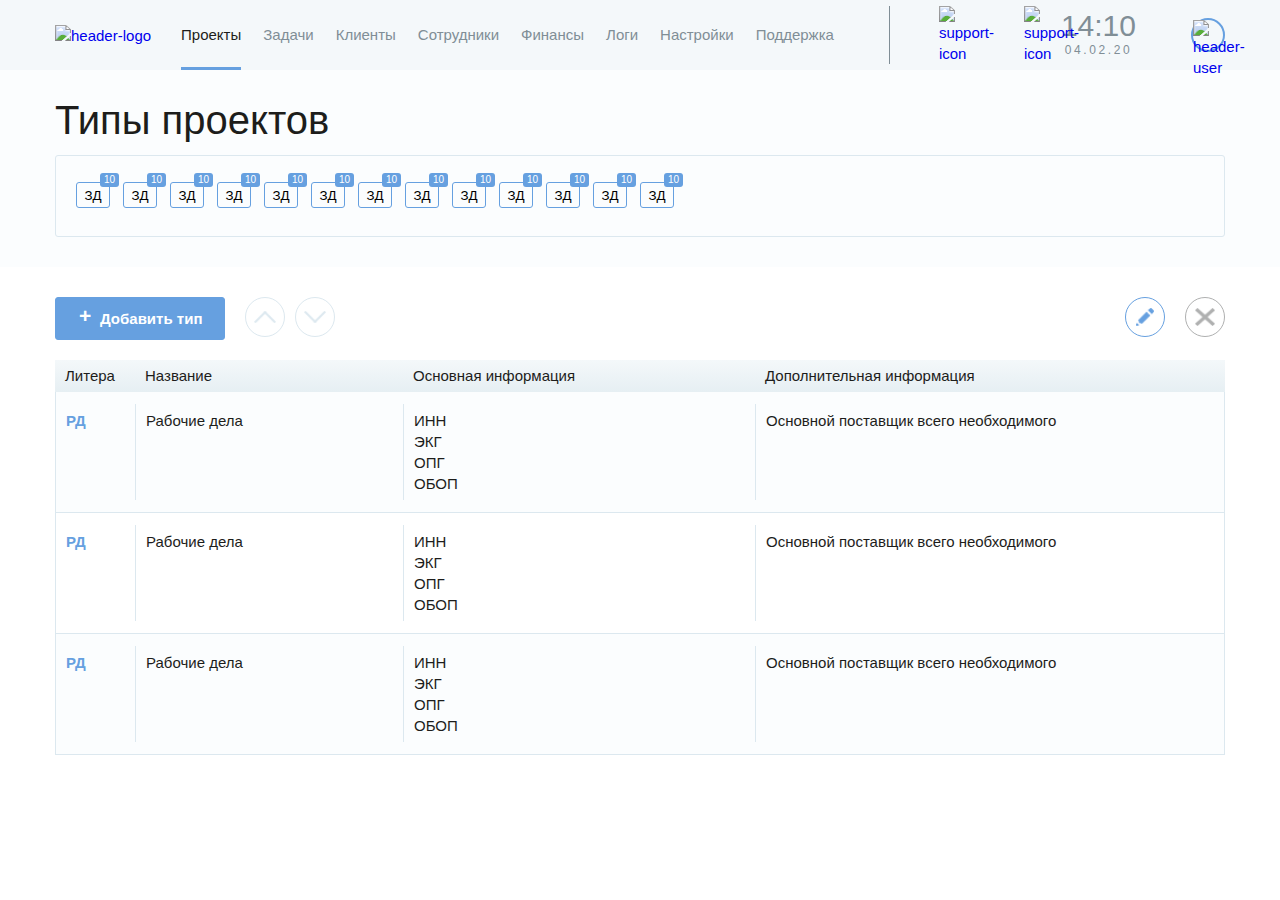
==== commit 65beff82: "add personal-area page" ====
--- a/add-type-projects.html
+++ b/add-type-projects.html
@@ -49,8 +49,18 @@
               </a>
             </li>
             <li class="header__nav-list-item">
-              <a href="#" class="header__nav-list-link">
+              <a href="logs.html" class="header__nav-list-link">
                 Логи
+              </a>
+            </li>
+            <li class="header__nav-list-item">
+              <a href="settings.html" class="header__nav-list-link">
+                Настройки
+              </a>
+            </li>
+            <li class="header__nav-list-item">
+              <a href="logs.html" class="header__nav-list-link">
+                Поддержка
               </a>
             </li>
           </ul>
@@ -79,7 +89,7 @@
         </div>
 
         <div class="header__user-block">
-          <a href="#" class="header__user-link">
+          <a href="personal-area.html" class="header__user-link">
             <img class="header__user-img" src="./img/user-img.png" height="35" width="35" alt="header-user">
           </a>
         </div>
--- a/css/style.css
+++ b/css/style.css
@@ -1,2 +1,2 @@
-.reset-list{margin:0;padding:0;list-style:none}body{font-family:Helvetica,sans-serif;font-size:15px;line-height:21px;font-weight:400;color:#1d1d1b;background-color:#fff;margin:0}body .disabled-element{opacity:.4}a{text-decoration:none;-webkit-transition:.3s;transition:.3s;cursor:pointer}a:active,a:focus,a:hover{text-decoration:none}h1,h2,h3,h4,h5,p{margin:0}button{cursor:pointer}ul{list-style:none;padding:0;margin:0}input[type=checkbox]{border-color:#dce8ef}.vis-hidd{position:absolute!important;clip:rect(1px 1px 1px 1px);clip:rect(1px,1px,1px,1px);padding:0!important;border:0!important;height:1px!important;width:1px!important;overflow:hidden}.container{width:100%;max-width:1200px;padding-left:15px;padding-right:15px;margin:0 auto}.overlay{background-color:rgba(255,255,255,.7);position:fixed;display:block;top:0;left:0;right:0;bottom:0;width:100%;height:100%;z-index:1999}*{-webkit-box-sizing:border-box;box-sizing:border-box}@font-face{font-family:Helvetica;src:url(../fonts/HelveticaBold/HelveticaBold.ttf);font-weight:700;font-style:normal;font-display:swap}@font-face{font-family:Helvetica;src:url(../fonts/HelveticaMedium/HelveticaMedium.ttf);font-weight:500;font-style:normal;font-display:swap}@font-face{font-family:Helvetica;src:url(../fonts/HelveticaRegular/HelveticaRegular.ttf);font-weight:400;font-style:normal;font-display:swap}@font-face{font-family:Helvetica;src:url(../fonts/HelveticaLight/HelveticaLight.ttf);font-weight:300;font-style:normal;font-display:swap}.edit-btn{border-radius:50%;border:1px solid #66a0e0;width:40px;height:40px;position:relative}.edit-btn::after{content:"";display:block;width:18px;height:18px;background-image:url(../img/icons/edit-btn-icon.png);background-size:cover;background-position:50%;background-repeat:no-repeat;position:absolute;top:10px;left:10px}.edit-btn:hover{opacity:.7}.close-btn{border-radius:50%;border:1px solid #afb0b0;width:40px;height:40px;position:relative}.close-btn::after{content:"";display:block;width:20px;height:18px;background-image:url(../img/icons/btn-close-icon.png);background-size:cover;background-position:50%;background-repeat:no-repeat;position:absolute;top:10px;left:9px}.close-btn:hover{opacity:.7}.close-btn--red{border-color:#e30613}.close-btn--red::after{content:"";display:block;width:20px;height:18px;background-image:url(../img/icons/btn-close-icon-red.png);background-size:cover;background-position:50%;background-repeat:no-repeat;position:absolute;top:10px;left:9px}.form__fieldset{padding:0;margin:0}.form__select{border-radius:3px;border:1px solid #dce8ef;position:relative;-webkit-appearance:none;-moz-appearance:none;appearance:none;background-image:url(../img/icons/select-arrow-icon.png);background-size:12px 7px;background-position:calc(100% - 14px) 12px;background-repeat:no-repeat;padding:6px 40px 5px 15px}.form__select option{font-size:15px;line-height:22px;min-height:28px;border-bottom:1px solid #dce8ef;display:block;padding:6px 15px 5px}.form__search-input,.form__text-input,.form__textarea{border:1px solid #dce8ef;border-radius:3px;padding:8px 15px}.form__search-input::-webkit-input-placeholder,.form__text-input::-webkit-input-placeholder,.form__textarea::-webkit-input-placeholder{color:#636362;font-family:Helvetica,sans-serif;font-size:15px;line-height:21px}.form__search-input::-moz-placeholder,.form__text-input::-moz-placeholder,.form__textarea::-moz-placeholder{color:#636362;font-family:Helvetica,sans-serif;font-size:15px;line-height:21px}.form__search-input:-ms-input-placeholder,.form__text-input:-ms-input-placeholder,.form__textarea:-ms-input-placeholder{color:#636362;font-family:Helvetica,sans-serif;font-size:15px;line-height:21px}.form__search-input::-ms-input-placeholder,.form__text-input::-ms-input-placeholder,.form__textarea::-ms-input-placeholder{color:#636362;font-family:Helvetica,sans-serif;font-size:15px;line-height:21px}.form__search-input::placeholder,.form__text-input::placeholder,.form__textarea::placeholder{color:#636362;font-family:Helvetica,sans-serif;font-size:15px;line-height:21px}.add-new-project__form-select{color:#636362;font-family:Helvetica,sans-serif;font-size:15px;line-height:21px}.form__option{position:relative}.form__option::after{content:"";display:block;width:11px;height:11px;position:absolute;top:50%;-webkit-transform:translateY(-50%);transform:translateY(-50%);right:5px;border-radius:50%}.form__option--not-active::after{background-color:#dcdcdc}.form__option--waiting-activation::after{background-color:#626262}.form__option--waiting-completion::after{background-color:#f6a522}.form__option--failed::after{background-color:#861115}.form__option--waiting-verification::after{background-color:#75daff}.form__option--made-tested::after,.form__option--waiting-decision::after{background-color:#0166ff}.form__option--not-made-tested::after{background-color:#bd1ee1}.form__option--urgent::after{background-color:#fff602}.form__option--made-first::after{background-color:#c5343a}.big-title{font-size:40px;line-height:1;font-weight:400}.header{background-color:#f4f8fa}.header__wrapper{display:-webkit-box;display:-ms-flexbox;display:flex;-webkit-box-pack:justify;-ms-flex-pack:justify;justify-content:space-between;-webkit-box-align:center;-ms-flex-align:center;align-items:center;min-height:70px;width:100%}.header__logo-link{margin-right:60px}.header__nav{margin-right:55px}.header__nav-list{display:-webkit-box;display:-ms-flexbox;display:flex;-webkit-box-pack:justify;-ms-flex-pack:justify;justify-content:space-between;-webkit-box-align:center;-ms-flex-align:center;align-items:center;min-height:70px}.header__nav-list-item{margin-right:45px;min-height:70px;border-bottom:3px solid transparent;-webkit-box-sizing:border-box;box-sizing:border-box;padding-top:24px}.header__nav-list-item:last-child{margin-right:0}.header__nav-list-item--active{border-bottom:3px solid #66a0e0}.header__nav-list-item--active .header__nav-list-link{color:#1d1d1b}.header__nav-list-link{color:#808e96}.header__nav-list-link:focus,.header__nav-list-link:hover{color:#1d1d1b}.header__nav-list-link:active{opacity:.7}.header__settings{position:relative;padding-left:50px;width:100%;max-width:132px;display:-webkit-box;display:-ms-flexbox;display:flex;-webkit-box-pack:justify;-ms-flex-pack:justify;justify-content:space-between;-webkit-box-align:center;-ms-flex-align:center;align-items:center}.header__settings::after{content:"";display:block;height:100%;width:1px;background-color:#808e96;position:absolute;top:0;left:0}.header__settings-item{margin-right:30px}.header__settings-item:last-child{margin-right:0}.header__date-time{margin-left:60px}.header__time{font-size:30px;font-weight:300;line-height:1;color:#808e96;text-align:center}.header__date{font-size:12px;font-weight:300;line-height:18px;color:#808e96;letter-spacing:2.6px;text-align:center}.header__user-block{margin-left:auto;border-radius:50%;width:34px;height:34px;border:2px solid #66a0e0}.header__user-link{display:block;width:100%;height:100%}.header__user-img{width:100%;height:auto;-o-object-fit:cover;object-fit:cover}.projects__wrapper{padding-top:30px;width:100%}.projects__title{margin-bottom:15px}.projects__form{width:100%;display:-webkit-box;display:-ms-flexbox;display:flex;-webkit-box-pack:justify;-ms-flex-pack:justify;justify-content:space-between;-webkit-box-align:start;-ms-flex-align:start;align-items:flex-start}.projects__form-fieldset-type{width:100%;max-width:364px;min-height:202px;margin-right:20px;border:1px solid #dce8ef;border-radius:3px}.projects__form-fieldset-type .cd-dropdown{max-width:362px}.projects__form-fieldset-type .cd-dropdown>span{border:none;border-bottom:1px solid #dce8ef;max-width:362px}.projects__form-select-type{width:100%;border-top:none;border-left:none;border-right:none;margin-bottom:40px}.projects__form-area-projects{-webkit-box-sizing:border-box;box-sizing:border-box;padding-top:40px;padding-left:8px;padding-right:8px;display:-webkit-box;display:-ms-flexbox;display:flex;-webkit-box-pack:start;-ms-flex-pack:start;justify-content:flex-start;-ms-flex-wrap:wrap;flex-wrap:wrap;-ms-flex-line-pack:justify;align-content:space-between;min-height:85px;border-radius:3px}.projects__form-area-btn{width:34px;height:26px;border-radius:3px;border:1px solid #dce8ef;background-color:transparent;text-transform:uppercase;position:relative;margin-left:6px;margin-right:7px;margin-bottom:10px;-webkit-transition:.3s;transition:.3s}.projects__form-area-btn:focus,.projects__form-area-btn:hover{border-color:#66a0e0}.projects__form-area-btn:active{opacity:.7}.projects__btn-counter{position:absolute;top:-10px;right:-10px;padding:2px 4px;font-size:10px;line-height:1;background-color:#afb0b0;color:#fff;border-radius:3px;-webkit-transition:.3s;transition:.3s}.projects__form-area-btn--active{border-color:#66a0e0}.projects__form-area-btn--active .projects__btn-counter{background-color:#66a0e0}.projects__form-fieldset-main{-webkit-box-flex:1;-ms-flex-positive:1;flex-grow:1;border:none;padding:0}.projects__form-search-input{width:100%;margin-bottom:9px}.projects__form-wrapper{display:-webkit-box;display:-ms-flexbox;display:flex;-webkit-box-pack:justify;-ms-flex-pack:justify;justify-content:space-between;-webkit-box-align:center;-ms-flex-align:center;align-items:center;margin-bottom:9px}.projects__form-select-client,.projects__form-select-responsible,.projects__form-select-status,.projects__form-wrapper-inner{width:100%;max-width:368px}.projects__form-wrapper--responsible-status .cd-dropdown:nth-child(2) span:first-child span{display:-webkit-box;display:-ms-flexbox;display:flex}.projects__form-wrapper--responsible-status .cd-dropdown:nth-child(2) ul span:first-child span{display:inline-block}.projects__form-date-input{max-width:176px;border-radius:3px;background-image:url(../img/icons/calendar-icon.png);background-size:17px 18px;background-position:calc(100% - 17px) 4px;background-repeat:no-repeat}.projects__form-date-input::-webkit-input-placeholder{color:#1d1d1b}.projects__form-date-input::-moz-placeholder{color:#1d1d1b}.projects__form-date-input:-ms-input-placeholder{color:#1d1d1b}.projects__form-date-input::-ms-input-placeholder{color:#1d1d1b}.projects__form-date-input::placeholder{color:#1d1d1b}.projects__employees-wrapper{-webkit-box-sizing:border-box;box-sizing:border-box;padding:2px 3px;min-width:38px;border:1px solid #dce8ef;border-radius:3px;max-width:560px;width:100%;display:-webkit-box;display:-ms-flexbox;display:flex;-webkit-box-pack:start;-ms-flex-pack:start;justify-content:flex-start;-ms-flex-wrap:wrap;flex-wrap:wrap}.projects__employee{background-color:#e5f1ff;position:relative;margin-right:3px;margin-bottom:3px;border-radius:3px;padding:9px 28px 9px 12px}.projects__employee-name-close{display:block;width:10px;height:11px;border:none;background-color:transparent;position:absolute;top:14px;right:9px;background-image:url(../img/icons/close-employee-icon.png);background-size:cover;background-position:50%;background-repeat:no-repeat;-webkit-transition:.3s;transition:.3s}.projects__employee-name-close:active,.projects__employee-name-close:hover{opacity:.7}.projects__employee-name-close:focus{opacity:.5}.projects__employee-reset-btn{border:1px solid #66a0e0;border-radius:3px;background-color:transparent;color:#66a0e0;font-weight:700;margin-left:20px;-webkit-transition:.3s;transition:.3s;padding:12px 26px 11px}.projects__employee-reset-btn:active,.projects__employee-reset-btn:hover{opacity:.7}.projects__employee-reset-btn:focus{opacity:.5}.projects__form-wrapper--employee-reset{-webkit-box-align:start;-ms-flex-align:start;align-items:flex-start}.mapping__wrapper{width:100%}.controls{min-height:40px;margin-bottom:20px;display:-webkit-box;display:-ms-flexbox;display:flex;-webkit-box-pack:start;-ms-flex-pack:start;justify-content:flex-start}.controls__btn{border-radius:3px;border:1px solid #66a0e0;font-weight:700;margin-right:20px;color:#66a0e0;padding:10px 14px}.controls__btn:hover{opacity:.8;-webkit-box-shadow:0 20px 30px 0 rgba(18,59,59,.09);box-shadow:0 20px 30px 0 rgba(18,59,59,.09)}.controls__btn--disabled{color:#dce8ef;border-color:#dce8ef}.controls__btn--active{color:#fff;background-color:#66a0e0}.controls__btn--active:hover{opacity:.7}.controls__add-btn{padding-left:44px;padding-right:22px;position:relative}.controls__add-btn::before{content:"+";position:absolute;left:23px;top:7px;font-size:21px}.controls__tile-btn{position:relative;width:50px}.controls__tile-btn::after{content:"";display:block;height:21px;width:21px;position:absolute;top:10px;left:14px;background-image:url(../img/icons/tile-active-icon.png);background-size:cover;background-position:50%;background-repeat:no-repeat}.controls__row-btn{position:relative;width:50px}.controls__row-btn::after{content:"";display:block;height:21px;width:21px;position:absolute;top:10px;left:14px;background-image:url(../img/icons/gamburger-active-icon.png);background-size:cover;background-position:50%;background-repeat:no-repeat}.controls__tile-btn.controls__btn--active{background-color:#66a0e0}.controls__tile-btn.controls__btn--active::after{background-image:url(../img/icons/tile-white-icon.png)}.controls__row-btn.controls__btn--active{background-color:#66a0e0}.controls__row-btn.controls__btn--active::after{background-image:url(../img/icons/gamburger-white-icon.png)}.controls__arrow{border-radius:50%;border:1px solid #dce8ef;width:40px;height:40px;position:relative;margin-right:10px}.controls__arrow:hover{opacity:.7}.contols__arrow--up::after{content:"";display:block;width:22px;height:12px;background-image:url(../img/icons/controls-arrow-up-icon.png);background-size:cover;background-position:50%;background-repeat:no-repeat;position:absolute;top:13px;left:8px}.contols__arrow--down::after{content:"";display:block;width:22px;height:12px;background-image:url(../img/icons/controls-arrow-down-icon.png);background-size:cover;background-position:50%;background-repeat:no-repeat;position:absolute;top:13px;left:8px}.contols__arrow--close::after{content:"";display:block;width:14px;height:14px;background-image:url(../img/icons/form-task-close-icon.png);background-size:cover;background-position:50%;background-repeat:no-repeat;position:absolute;top:12px;left:12px}.contols__arrow--plus::after{content:"";display:block;width:18px;height:18px;background-image:url(../img/icons/task-form-plus-icon.png);background-size:cover;background-position:50%;background-repeat:no-repeat;position:absolute;top:10px;left:10px}.controls__list-btn{border-radius:50%;border:1px solid #8b8a8a;width:40px;height:40px;position:relative;margin-right:10px}.controls__list-btn:hover{opacity:.7}.controls__list-btn::after{content:"";display:block;width:20px;height:16px;background-image:url(../img/icons/list-icon.png);background-size:cover;background-position:50%;background-repeat:no-repeat;position:absolute;top:10px;left:10px}.result{width:100%}.result__titles-row{display:-webkit-box;display:-ms-flexbox;display:flex;-webkit-box-pack:start;-ms-flex-pack:start;justify-content:flex-start;background-image:-webkit-gradient(linear,left bottom,left top,from(#e6eff3),to(#f4f8fa));background-image:linear-gradient(0deg,#e6eff3 0,#f4f8fa 100%);min-height:54px;border-radius:3px}.result__title-item{font-weight:700;width:100%;max-width:232px;-webkit-box-sizing:border-box;box-sizing:border-box;padding-left:21px;padding-top:17px;position:relative}.result__title-item::after{content:"";display:block;height:80%;width:1px;background-color:#fff;position:absolute;top:10%;right:0}.result__title-item:last-child{-webkit-box-flex:1;-ms-flex-positive:1;flex-grow:1}.result__title-item:last-child::after{display:none}.result__form-wrapper{background-color:#fbfdfe}.result__form{display:-webkit-box;display:-ms-flexbox;display:flex;-webkit-box-pack:start;-ms-flex-pack:start;justify-content:flex-start;min-height:64px}.result__form-item-wrapper{width:100%;max-width:232px;-webkit-box-sizing:border-box;box-sizing:border-box;padding-top:17px;padding-left:14px;text-align:center}.result__form-item-wrapper:last-child{-webkit-box-flex:1;-ms-flex-positive:1;flex-grow:1}.result__form-input{border-radius:3px;border:1px solid #dce8ef;padding:5px 8px}.result__item{margin-bottom:20px;position:relative}.result__item-title-row{background-image:-webkit-gradient(linear,left bottom,left top,from(#e6eff3),to(#f4f8fa));background-image:linear-gradient(0deg,#e6eff3 0,#f4f8fa 100%);min-height:32px;-webkit-box-sizing:border-box;box-sizing:border-box;padding-top:5px;padding-left:10px}.result__item-title{margin-right:18px;font-weight:700;color:#1d1d1b}.result__item-type{text-transform:uppercase;font-weight:700;color:#66a0e0}.result__item-info-list{display:-webkit-box;display:-ms-flexbox;display:flex;-webkit-box-pack:start;-ms-flex-pack:start;justify-content:flex-start;border:1px solid #dce8ef;border-top:none}.result__item-info-element{width:100%;max-width:232px;-webkit-box-sizing:border-box;box-sizing:border-box;position:relative;padding:18px 8px 18px 10px}.result__item-info-element::after{content:"";display:block;height:80%;width:1px;background-color:#dce8ef;position:absolute;top:10%;right:0}.result__item-info-element:last-child::after{display:none}.result__item-info-txt{margin-bottom:0}.result__item-tracking-list{border:1px solid #dce8ef;border-top:none;display:-webkit-box;display:-ms-flexbox;display:flex;-webkit-box-pack:start;-ms-flex-pack:start;justify-content:flex-start;padding:20px 10px}.result__item-tracking-item{background-color:#fbfdfe;margin-right:20px;position:relative}.result__item-tracking-title{background-image:-webkit-gradient(linear,left bottom,left top,from(#e6eff3),to(#f4f8fa));background-image:linear-gradient(0deg,#e6eff3 0,#f4f8fa 100%);border-radius:0 0 8px 8px;font-weight:700;padding:5px 10px 5px 12px}.result__item-tracking-controls-list{display:-webkit-box;display:-ms-flexbox;display:flex;-webkit-box-pack:start;-ms-flex-pack:start;justify-content:flex-start;-ms-flex-wrap:wrap;flex-wrap:wrap;padding:15px 4px 25px 10px}.result__tracking-btn{border:none;background-color:#dcdcdc;width:26px;height:26px;border-radius:50%;margin-right:6px;position:relative;cursor:pointer;-webkit-transition:.3s;transition:.3s}.result__tracking-btn:focus,.result__tracking-btn:hover{opacity:.7}.result__tracking-btn:active{opacity:.5}.result__tracking-btn--orange{background-color:#f6a522}.result__tracking-btn--orange::after{content:"";position:absolute;display:block;width:14px;height:16px;top:5px;left:6px;background-image:url(../img/icons/bell-icon.png);background-size:cover;background-position:50%;background-repeat:no-repeat}.result__tracking-btn--red{background-color:#861116}.result__tracking-btn--red::after{content:"";position:absolute;display:block;width:14px;height:16px;top:5px;left:6px;background-image:url(../img/icons/bell-icon.png);background-size:cover;background-position:50%;background-repeat:no-repeat}.result__add-new-btn-wrapper,.result__item-type-full-txt,.result__status,.result__tile-title{display:none}.result__add-new-btn{position:relative;border-radius:3px;border:1px solid #afb0b0;font-weight:700;margin-right:20px;background-color:transparent;color:#afb0b0;min-height:40px;padding:10px 22px 10px 44px}.result__add-new-btn:hover{color:#fff;background-color:#afb0b0}.result__add-new-btn::before{content:"+";position:absolute;left:10%;top:7px;font-size:21px}.result__item--active{-webkit-box-shadow:0 20px 30px 0 rgba(18,59,59,.09);box-shadow:0 20px 30px 0 rgba(18,59,59,.09)}.result__item--active::after{content:"";position:absolute;display:block;width:18px;height:18px;top:-9px;left:-9px;background-image:url(../img/icons/result-active-item-icon.png);background-size:cover;background-position:50%;background-repeat:no-repeat}.result__item--active .result__add-new-btn{border:1px solid #66a0e0;color:#66a0e0}.result__item--active .result__add-new-btn:hover{background-color:#66a0e0;color:#fff}.mapping--tile .result{display:-webkit-box;display:-ms-flexbox;display:flex;-webkit-box-pack:justify;-ms-flex-pack:justify;justify-content:space-between;-ms-flex-wrap:wrap;flex-wrap:wrap}.mapping--tile .result__form-wrapper,.mapping--tile .result__titles-row{display:none}.mapping--tile .result__item{width:100%;max-width:376px;margin-right:auto}.mapping--tile .result__item-title-row{display:-webkit-box;display:-ms-flexbox;display:flex;-webkit-box-orient:vertical;-webkit-box-direction:normal;-ms-flex-direction:column;flex-direction:column;padding:15px 15px 15px 20px}.mapping--tile .result__item-type{margin-left:auto;margin-top:-6px}.mapping--tile .result__item-type-full-txt{display:inline}.mapping--tile .result__status{display:block;-webkit-box-sizing:border-box;box-sizing:border-box;border:1px solid #dce8ef;border-top:none;position:relative;font-size:13px;padding:5px 20px}.mapping--tile .result__status-txt{display:inline-block;padding-right:20px;position:relative}.mapping--tile .result__status--failed .result__status-txt::after{content:"";position:absolute;display:block;width:8px;height:8px;top:7px;right:6px;background-color:#861116;border-radius:50%}.mapping--tile .result__status--in-progress .result__status-txt::after{content:"";position:absolute;display:block;width:8px;height:8px;top:7px;right:6px;background-color:#f6a522;border-radius:50%}.mapping--tile .result__item-info-list{-ms-flex-wrap:wrap;flex-wrap:wrap;-webkit-box-pack:justify;-ms-flex-pack:justify;justify-content:space-between;padding-bottom:10px}.mapping--tile .result__item-info-element{max-width:162px;margin-bottom:10px;border:1px solid #dce8ef;border-radius:3px;min-height:42px;padding:1px 9px}.mapping--tile .result__item-info-element::after{display:none}.mapping--tile .result__item-info-element:nth-child(even){margin-left:20px;margin-right:auto}.mapping--tile .result__item-info-element:nth-child(odd){margin-right:20px;margin-left:auto}.mapping--tile .result__tile-title{display:inline;color:#afb0b0;font-size:13px}.mapping--tile .result__item-info-element:first-child{width:100%;max-width:100%;border:none;border-bottom:1px solid #dce8ef;margin-left:0;margin-right:0;margin-bottom:20px;border-radius:0;padding:15px 20px}.mapping--tile .result__item-info-element:first-child .result__tile-title{display:none}.mapping--tile .result__add-new-btn-wrapper{display:block;padding-top:20px;border-right:1px solid #dce8ef;border-left:1px solid #dce8ef}.mapping--tile .result__add-new-btn{display:block;width:100%;max-width:334px;margin-left:auto;margin-right:auto;-webkit-transition:.3s;transition:.3s}.mapping--tile .result__add-new-btn::before{left:25%}.mapping--tile .result__item-tracking-list{-webkit-box-orient:vertical;-webkit-box-direction:normal;-ms-flex-direction:column;flex-direction:column;padding-left:20px;padding-right:20px}.mapping--tile .result__item-tracking-item{margin-right:0}.result__item-tracking-item__popup-active-project{width:404px;display:none;-ms-flex-wrap:wrap;flex-wrap:wrap;position:absolute;bottom:0;-webkit-transform:translateX(-100%);transform:translateX(-100%);background-color:#fff;border:1px solid #dce8ef;border-radius:3px}.result__item-tracking-item__popup-active-project audio{display:block;width:100%}.popup-active-project__title-row{width:100%;background-image:-webkit-gradient(linear,left bottom,left top,color-stop(0,#e6eff3),to(#f4f8fa));background-image:linear-gradient(0deg,#e6eff3 0,#f4f8fa 100%);min-height:40px;padding-top:11px;padding-left:10px;-webkit-box-sizing:border-box;box-sizing:border-box;font-weight:700}.popup-active-project__wrapper{width:49%;border-left:1px solid #dce8ef}.popup-active-project__wrapper:nth-child(2){border-left:none}.popup-active-project__audio,.popup-active-project__date,.popup-active-project__reminder,.popup-active-project__responsible,.popup-active-project__status{border-bottom:1px solid #dce8ef;padding:10px}.popup-active-project__audio b,.popup-active-project__date b,.popup-active-project__reminder b,.popup-active-project__responsible b,.popup-active-project__status b{display:block}.popup-active-project__files,.popup-active-project__task{padding:10px}.popup-active-project__files b,.popup-active-project__task b{display:block}.popup-active-project__reminder b{display:inline}.popup-active-project__reminder span{font-size:13px}.popup-active-project__reminder span::after{content:"/"}.popup-active-project__reminder span:last-child::after{content:" "}.popup-active-project__wrapper-bottom{width:100%;display:-webkit-box;display:-ms-flexbox;display:flex;-webkit-box-align:center;-ms-flex-align:center;align-items:center;-ms-flex-wrap:wrap;flex-wrap:wrap;border-top:1px solid #dce8ef;padding:15px 10px}.popup-active-project__btn-not-reactive{width:175px;text-align:center;padding:4px;border-radius:3px;border:1px solid #f6a522;color:#f6a522;background-color:transparent;margin-bottom:7px}.popup-active-project__checked{width:175px;text-align:center;padding:4px;border-radius:3px;border:1px solid #40bfac;color:#40bfac;background-color:transparent}.popup-active-project__actided-wrapper,.popup-active-project__edit-wrapper{width:50%;-webkit-box-pack:center;-ms-flex-pack:center;justify-content:center;margin-bottom:0}.popup-active-project__actided-wrapper .controls__edit-btn,.popup-active-project__edit-wrapper .controls__edit-btn{margin-right:20px}.result__item-tracking-item__popup-waiting-completion-project{width:404px;display:none;-ms-flex-wrap:wrap;flex-wrap:wrap;position:absolute;bottom:10px;-webkit-transform:translateY(100%);transform:translateY(100%);background-color:#fff;border:1px solid #dce8ef;border-radius:3px;z-index:10}.popup-active-project--show{display:-webkit-box;display:-ms-flexbox;display:flex}.result__item-tracking-controls-item{position:relative}.result__item-tracking-item:not(:nth-child(1)) .result__item-tracking-item__popup-waiting-completion-project{right:0;margin-right:-404px;-webkit-transform:translateY(50%);transform:translateY(50%)}.result__item-tracking-item:last-child .result__item-tracking-item__popup-waiting-completion-project{right:0;margin-right:-404px;-webkit-transform:translateY(0);transform:translateY(0)}.result__item:nth-child(1) .result__item-tracking-item__popup-active-project,.result__item:nth-child(3n) .result__item-tracking-item__popup-active-project{right:0;-webkit-transform:translateX(100%);transform:translateX(100%)}.checkbox-reminder{position:absolute;z-index:-1;opacity:0;margin:10px 0 0 20px}.checkbox-reminder+label{position:relative;padding:0 0 0 60px;margin-left:5px;cursor:pointer}.checkbox-reminder+label::before{content:"";position:absolute;top:-4px;left:10px;width:36px;height:22px;border-radius:13px;background:#dce8ef;-webkit-box-shadow:inset 0 2px 3px rgba(0,0,0,.2);box-shadow:inset 0 2px 3px rgba(0,0,0,.2);-webkit-transition:.2s;transition:.2s}.checkbox-reminder+label::after{content:"";position:absolute;top:-2px;left:12px;width:18px;height:18px;border-radius:10px;background:#fff;-webkit-box-shadow:0 2px 5px rgba(0,0,0,.3);box-shadow:0 2px 5px rgba(0,0,0,.3);-webkit-transition:.2s;transition:.2s}.checkbox-reminder:checked+label::before{background:#66a0e0}.checkbox-reminder:checked+label::after{left:26px}.checkbox-reminder:focus+label::before{-webkit-box-shadow:inset 0 2px 3px rgba(0,0,0,.2),0 0 0 3px rgba(255,255,255,.5);box-shadow:inset 0 2px 3px rgba(0,0,0,.2),0 0 0 3px rgba(255,255,255,.5)}.popup{position:absolute;display:none;-webkit-box-shadow:0 20px 30px 0 rgba(18,59,59,.09);box-shadow:0 20px 30px 0 rgba(18,59,59,.09);background-color:#fff;top:50%;left:50%;z-index:2000;-webkit-transform:translateY(-50%);transform:translateY(-50%)}.popup__btn-close{height:32px;width:32px;border-radius:50%;border:1px solid #dce8ef;background-color:#fff;position:absolute;top:-9px;right:-5px}.popup__btn-close::after{content:"";display:block;height:18px;width:2px;background-color:#66a0e0;-webkit-transform:rotate(-45deg);transform:rotate(-45deg);position:absolute;top:6px;left:14px}.popup__btn-close::before{content:"";display:block;height:18px;width:2px;background-color:#66a0e0;-webkit-transform:rotate(45deg);transform:rotate(45deg);position:absolute;top:6px;left:14px}.popup__title{background-image:-webkit-gradient(linear,left bottom,left top,from(#e6eff3),to(#f4f8fa));background-image:linear-gradient(0deg,#e6eff3 0,#f4f8fa 100%);font-size:25px;font-weight:300;line-height:1;padding:15px;margin-bottom:30px}.add-new-project{width:548px;min-height:562px;border:1px solid #dce8ef;margin-left:-281px}.add-new-project__form{padding-left:20px;padding-right:20px;padding-bottom:25px}.add-new-project__form-area-projects{-webkit-box-sizing:border-box;box-sizing:border-box;display:-webkit-box;display:-ms-flexbox;display:flex;-webkit-box-pack:start;-ms-flex-pack:start;justify-content:flex-start;-ms-flex-wrap:wrap;flex-wrap:wrap;-ms-flex-line-pack:justify;align-content:space-between;min-height:85px;border:1px solid #dce8ef;border-radius:1px;background-color:#fbfdfe;margin-bottom:30px;padding:3px 14px 18px}.add-new-project__form-area-projects .projects__form-area-btn{margin-bottom:20px}.add-new-project__inner-title{width:100%;padding-top:18px;margin-bottom:30px;font-size:21px;line-height:1;font-weight:300}.add-new-project__form-text{width:100%;margin-bottom:10px;padding-top:8px;padding-bottom:8px}.add-new-project__form-textarea{width:100%;margin-bottom:10px;min-height:95px;padding-top:8px;padding-bottom:8px;font-family:Helvetica,sans-serif;resize:none}.add-new-project__form-select{width:100%;margin-bottom:10px;padding-top:8px;padding-bottom:8px}.add-new-project__btn-submit{width:100%;border-radius:3px;border:1px solid #66a0e0;font-weight:700;margin-right:20px;padding:10px 14px;color:#fff;background-color:#66a0e0;cursor:pointer;-webkit-transition:.3s;transition:.3s}.add-new-project__btn-submit:hover{opacity:.7}.add-new-project__form .cd-dropdown{max-width:100%;margin-bottom:20px}.new-client{width:548px;min-height:404px;margin-left:-281px}.new-client__form{padding-left:20px;padding-right:20px;padding-bottom:20px}.new-client__form-email,.new-client__form-name,.new-client__form-tel{width:100%;margin-bottom:10px;padding-top:8px;padding-bottom:8px}.new-client__form-textarea{width:100%;margin-bottom:10px;min-height:95px;padding-top:8px;padding-bottom:8px;font-family:Helvetica,sans-serif;resize:none}.new-client__btn-submit{width:100%;border-radius:3px;border:1px solid #66a0e0;font-weight:700;margin-right:20px;padding:10px 14px;color:#fff;background-color:#66a0e0;cursor:pointer;-webkit-transition:.3s;transition:.3s}.new-client__btn-submit:hover{opacity:.7}.field-settings{width:548px;min-height:404px;margin-left:-281px}.field-settings__form{padding-left:20px;padding-right:20px;padding-bottom:20px}.field-settings__additional-info-fieldset,.field-settings__main-info-fieldset,.field-settings__start-info-fieldset{border:none;margin-bottom:25px}.field-settings__additional-info-fieldset legend,.field-settings__main-info-fieldset legend,.field-settings__start-info-fieldset legend{font-size:21px;font-weight:300;margin-bottom:18px}.field-settings__checkbox-label{cursor:pointer}.field-settings__btn-submit{width:100%;border-radius:3px;border:1px solid #66a0e0;font-weight:700;margin-right:20px;padding:10px 14px;color:#fff;background-color:#66a0e0;cursor:pointer;-webkit-transition:.3s;transition:.3s}.field-settings__btn-submit:hover{opacity:.7}.ui-datepicker.ui-widget-content{border-radius:3px;border:1px solid #dce8ef;padding-bottom:25px;padding-left:10px;padding-right:10px;z-index:1100!important}.ui-datepicker-calendar tr{border-bottom:1px solid #dce8ef}.ui-datepicker-calendar td:nth-child(6) a,.ui-datepicker-calendar td:nth-child(7) a{color:#c83f3f}.ui-datepicker-calendar thead td span{font-weight:400}.ui-datepicker-week-end{color:#c83f3f}.ui-datepicker-header{background-color:#fff;border-color:transparent}.ui-datepicker-prev.ui-corner-all{background-color:#fff}.ui-datepicker-prev.ui-corner-all::after{content:"";display:block;width:7px;height:11px;position:absolute;top:10px;left:5px;background-image:url(../img/icons/prev-arrow-calendar-icon.png);background-size:cover;background-position:50%;background-repeat:no-repeat}.ui-datepicker-next.ui-corner-all{background-color:#fff;right:15px}.ui-datepicker-next.ui-corner-all::after{content:"";display:block;width:7px;height:11px;position:absolute;top:10px;left:5px;background-image:url(../img/icons/next-arrow-calendar-icon.png);background-size:cover;background-position:50%;background-repeat:no-repeat}.ui-datepicker th{font-weight:300;color:#afb0b0}.ui-datepicker select.ui-datepicker-month,.ui-datepicker select.ui-datepicker-year{padding-left:4px;-webkit-appearance:none;-moz-appearance:none;appearance:none;background-image:url(../img/icons/select-arrow-icon.png);background-size:12px 7px;background-position:calc(100% - 14px) 4px;background-repeat:no-repeat;border:none}.cd-dropdown,.cd-select{position:relative;display:block;width:100%;max-width:368px;height:33px;font-family:Helvetica,sans-serif}.cd-dropdown>span{width:100%;height:33px;line-height:22px;color:#636362;font-size:15px;background:#fff;display:block;padding:6px 40px 5px 15px;position:relative;cursor:pointer;border-radius:3px;border:1px solid #dce8ef}.cd-dropdown>span::after{content:"";position:absolute;right:10px;top:13px;width:12px;height:7px;background-image:url(../img/icons/select-arrow-icon.png);background-size:cover;background-position:50%;background-repeat:no-repeat}.cd-dropdown.cd-active>span::after{-webkit-transform:rotate(180deg);transform:rotate(180deg)}.cd-dropdown ul{list-style-type:none;margin:0;padding:0;display:none;position:relative}.cd-dropdown.cd-active ul{display:block;z-index:2000;border:1px solid #dce8ef;border-radius:3px;background-color:#fff;padding-top:0;padding-bottom:25px;height:auto;-webkit-box-shadow:0 20px 30px 0 rgba(18,59,59,.09);box-shadow:0 20px 30px 0 rgba(18,59,59,.09)}.cd-dropdown ul li{display:block;padding-left:20px;padding-right:20px;position:relative}.cd-dropdown ul li::after{content:"";display:block;height:1px;width:calc(100% - 40px);background-color:#dce8ef;position:absolute;bottom:0}.cd-dropdown ul li span{max-width:100%;background:#fff;line-height:22px;font-size:15px;display:block;color:#636362;cursor:pointer;font-weight:300}.cd-dropdown ul li span,.cd-dropdown>span{-webkit-backface-visibility:hidden;-webkit-touch-callout:none;-webkit-user-select:none;-moz-user-select:none;-ms-user-select:none;user-select:none;padding-top:5px;padding-bottom:5px}.cd-dropdown>span span[class*=" icon-"],.cd-dropdown>span span[class^=icon-]{padding:0 30px 0 45px}.cd-select{border:1px solid #ddd}.cd-dropdown.cd-active ul li span>.cd-dropdown__blue-txt{color:#66a0e0;display:inline}.cd-dropdown>.form__option:first-child{height:33px;overflow:hidden}.type-projects__wrapper{width:100%;margin-bottom:30px}.type-projects__top{background-color:#fbfdfe;padding-top:30px;padding-bottom:30px}.type-projects__bottom{padding-top:30px}.type-projects__title{margin-bottom:15px}.type-projects__projects-btn-wrapper{border:1px solid #dce8ef;border-radius:3px;min-height:82px;-webkit-box-sizing:border-box;box-sizing:border-box;display:-webkit-box;display:-ms-flexbox;display:flex;-webkit-box-pack:start;-ms-flex-pack:start;justify-content:flex-start;-ms-flex-wrap:wrap;flex-wrap:wrap;-ms-flex-line-pack:justify;align-content:space-between;padding:26px 14px 16px}.type-projects__workspace-controls .controls__edit-btn{margin-left:auto;margin-right:20px}.result-type-projects__title-row{background-image:-webkit-gradient(linear,left bottom,left top,color-stop(0,#e6eff3),to(#f4f8fa));background-image:linear-gradient(0deg,#e6eff3 0,#f4f8fa 100%);min-height:32px;padding-top:5px;padding-left:10px;-webkit-box-sizing:border-box;box-sizing:border-box;display:-webkit-box;display:-ms-flexbox;display:flex}.result-type-projects__title{width:100%;max-width:232px;-webkit-box-sizing:border-box;box-sizing:border-box;position:relative}.result-type-projects__title--litera{max-width:80px}.result-type-projects__title--name{max-width:268px}.result-type-projects__title--dscr{max-width:352px}.result-type-projects__title--info{max-width:100%}.result-type-projects__info-list{display:-webkit-box;display:-ms-flexbox;display:flex;-webkit-box-pack:start;-ms-flex-pack:start;justify-content:flex-start;border:1px solid #dce8ef;border-top:none}.result-type-projects__info-list:nth-child(2n){background-color:#fbfdfe}.result-type-projects__info-item{width:100%;-webkit-box-sizing:border-box;box-sizing:border-box;position:relative;padding:18px 8px 18px 10px}.result-type-projects__info-item::after{content:"";display:block;height:80%;width:1px;background-color:#dce8ef;position:absolute;top:10%;right:0}.result-type-projects__info-item:last-child::after{display:none}.result-type-projects__info-item--litera{max-width:80px}.result-type-projects__info-item--name{max-width:268px}.result-type-projects__info-item--dscr{max-width:352px}.result-type-projects__info-item--info{max-width:100%}.add-new-type{position:absolute;min-width:870px;margin-left:-435px;min-height:610px;padding-bottom:33px}.add-new-type .popup__title{margin-bottom:0}.add-new-type__form-wrapper-top{background-color:#fbfdfe;display:-webkit-box;display:-ms-flexbox;display:flex;-webkit-box-pack:justify;-ms-flex-pack:justify;justify-content:space-between;-webkit-box-align:center;-ms-flex-align:center;align-items:center;padding:30px 20px}.add-new-type__form-litera{max-width:228px;margin-right:20px;border-radius:3px}.add-new-type__form-name{width:100%;border-radius:3px}.add-new-type__form-wrapper-main{padding-left:20px;padding-right:20px;padding-top:20px}.add-new-type__additionally-fieldset,.add-new-type__main-fieldset{border:none;margin-bottom:22px}.add-new-type__additionally-fieldset legend,.add-new-type__main-fieldset legend{font-size:21px;line-height:1;margin-bottom:15px}.add-new-type__cell{display:-webkit-box;display:-ms-flexbox;display:flex;padding:14px 19px;background-color:#fbfdfe;border:1px solid #dce8ef;border-radius:3px;margin-bottom:28px;position:relative}.add-new-type__cell-btn-close{height:21px;width:21px;border-radius:50%;border:1px solid #dce8ef;background-color:#fff;position:absolute;top:-9px;right:-5px}.add-new-type__cell-btn-close::after{content:"";display:block;height:13px;width:2px;background-color:#66a0e0;-webkit-transform:rotate(-45deg);transform:rotate(-45deg);position:absolute;top:3px;left:9px}.add-new-type__cell-btn-close::before{content:"";display:block;height:13px;width:2px;background-color:#66a0e0;-webkit-transform:rotate(45deg);transform:rotate(45deg);position:absolute;top:3px;left:9px}.add-new-type__cell-btn-close:hover{opacity:.7}.add-new-type__form-cell{max-width:398px;width:100%;margin-right:10px}.add-new-type__main-cell .cd-dropdown{max-width:398px;margin-left:10px}.add-new-type__btn{border-radius:3px;border:1px solid #66a0e0;font-weight:700;margin-right:20px;color:#66a0e0;padding:10px 14px;background-color:#fff}.add-new-type__btn-submit{display:block;width:calc(100% - 40px);margin:0 auto;border-radius:3px;border:1px solid #66a0e0;font-weight:700;padding:10px 14px;color:#fff;background-color:#66a0e0;cursor:pointer;-webkit-transition:.3s;transition:.3s}.add-new-type__btn-submit:hover{opacity:.7}.breadcrumbs{margin-bottom:20px}.breadcrumbs__list{display:-webkit-box;display:-ms-flexbox;display:flex;-webkit-box-pack:start;-ms-flex-pack:start;justify-content:flex-start;-webkit-box-align:center;-ms-flex-align:center;align-items:center}.breadcrumbs__list-item{position:relative}.breadcrumbs__list-item::after{content:"/";color:#1d1d1b;margin:0 10px}.breadcrumbs__list-item:last-child::after{content:""}.breadcrums__list-link{color:#66a0e0;text-decoration:underline}.project-settings__wrapper{padding-top:40px}.project-settings__title{width:100%;max-width:800px;border:1px solid #dce8ef;border-radius:3px 3px 0 0;padding-left:20px;padding-top:20px;padding-bottom:20px;position:relative}.project-settings__wrapper-inner{border:1px solid #dce8ef;margin-top:-1px}.project-pages{margin-bottom:30px}.project-pages__wrapper-top{display:-webkit-box;display:-ms-flexbox;display:flex;-webkit-box-pack:justify;-ms-flex-pack:justify;justify-content:space-between;-webkit-box-align:center;-ms-flex-align:center;align-items:center;padding:20px}.project-pages__wrapper-middle{margin-top:-50px}.project-pages__btn{font-size:15px;line-height:1;padding-bottom:13px;border:none;color:#808e96;background-color:transparent;border-bottom:2px solid transparent;-webkit-transition:.3s;transition:.3s;outline:transparent}.project-pages__btn:hover{opacity:.7}.project-pages__btn--active{border-bottom:2px solid #66a0e0;color:#1d1d1b}.project-pages__edit-wrapper{max-width:425px;width:100%;display:-webkit-box;display:-ms-flexbox;display:flex;margin-left:auto}.project-pages__edit-wrapper .project-pages__edit-btn--cancellation,.project-pages__edit-wrapper .project-pages__edit-btn--save{display:none}.project-pages__edit-btn{-webkit-transition:.3s;transition:.3s;max-width:200px;width:100%}.project-pages__edit-btn:hover{opacity:.7}.project-pages__edit-btn--edit{border-radius:3px;border:1px solid #66a0e0;font-weight:700;margin-right:20px;color:#66a0e0;padding:10px 14px;background-color:transparent;display:block;margin-left:auto}.project-pages__edit-btn--cancellation{border-radius:3px;border:1px solid #66a0e0;font-weight:700;margin-right:15px;color:#66a0e0;padding:10px 14px;background-color:transparent}.project-pages__edit-btn--save{position:relative;color:#fff;background-color:#66a0e0;border-radius:3px;border:1px solid #66a0e0;font-weight:700;padding:10px 14px}.project-pages__edit--active .project-pages__edit-btn--edit{display:none}.project-pages__edit--active .project-pages__edit-btn--cancellation,.project-pages__edit--active .project-pages__edit-btn--save{display:block}.project-pages--comments-files{padding:15px 20px 45px}.project-pages__switch--comments-files .project-pages__btn--active{border:none}.form-project-data_new-client-btn{position:relative;border-radius:3px;border:1px solid #66a0e0;font-weight:700;color:#66a0e0;padding:10px 14px 10px 30px;background-color:transparent;max-width:200px;width:100%;margin-top:30px}.form-project-data_new-client-btn::before{content:"+";position:absolute;left:35px;top:7px;font-size:21px}.form-project-data__label{font-weight:700;display:block;margin-bottom:10px}.form-project-data__fieldset{padding-left:20px;padding-right:20px;border:none}.form-project-data__fieldset-wrapper{max-width:550px;width:100%}.form-project-data__textarea{width:100%;resize:vertical;background-color:#fff}.form-project-data__textarea::-webkit-input-placeholder{font-family:Helvetica,sans-serif;font-size:15px;line-height:21px}.form-project-data__textarea::-moz-placeholder{font-family:Helvetica,sans-serif;font-size:15px;line-height:21px}.form-project-data__textarea:-ms-input-placeholder{font-family:Helvetica,sans-serif;font-size:15px;line-height:21px}.form-project-data__textarea::-ms-input-placeholder{font-family:Helvetica,sans-serif;font-size:15px;line-height:21px}.form-project-data__textarea::placeholder{font-family:Helvetica,sans-serif;font-size:15px;line-height:21px}.form-project-data__fieldset-wrapper-essense{display:-webkit-box;display:-ms-flexbox;display:flex;-webkit-box-pack:justify;-ms-flex-pack:justify;justify-content:space-between;-webkit-box-align:start;-ms-flex-align:start;align-items:flex-start;-ms-flex-line-pack:justify;align-content:space-between;margin-bottom:30px}.form-project-data__fieldset-wrapper-essense .form-project-data__fieldset-wrapper:nth-child(2){max-width:342px}.form-project-data__fieldset-wrapper-essense .cd-dropdown{max-width:342px;display:inline-block}.form-project-data__fieldset-wrapper-essense .cd-dropdown ul{position:absolute}.form-project-data__wrapper-inner{display:-webkit-box;display:-ms-flexbox;display:flex;-webkit-box-pack:justify;-ms-flex-pack:justify;justify-content:space-between;-webkit-box-align:center;-ms-flex-align:center;align-items:center;border-top:1px solid #dce8ef;padding-top:20px}.form-project-data__wrapper-inner .form-project-data__fieldset{max-width:50%;width:100%}.form-project-data__wrapper-inner .form-project-data__fieldset legend{font-size:25px;line-height:1;font-weight:300;margin-bottom:15px}.form-project-data__wrapper-inner .form-project-data__fieldset .form-project-data__input-text{width:100%;margin-bottom:15px;background-color:#fff}.form-project-data--active-element{border-color:#66a0e0}.form-project-file-comment{position:relative}.form-project-file-comment__fieldset{border:none}.form-project-file-comment__info-area{width:100%;min-height:182px;border:2px dashed transparent;position:relative;background-color:#f8fafc}.form-project-file-comment__input-file{cursor:pointer;position:absolute;height:100%;width:100%;font-size:0;opacity:0;top:0;right:0;bottom:0;left:0;z-index:1}.hover{border:2px dashed #66a0e0;background-color:rgba(220,232,239,.6);opacity:1;position:relative;z-index:1}.hover::before{content:"Поместите файл для отправки";display:block;width:100%;height:100%;background-color:rgba(220,232,239,.9);position:absolute;top:0;left:0;right:0;bottom:0;z-index:1;color:#66a0e0;font-size:25px;line-height:1;background-image:url(../img/icons/file-drop-icon.png);background-position:37% 53%;background-size:21px 27px;background-repeat:no-repeat;padding-top:12%;padding-left:40%;-webkit-box-sizing:border-box;box-sizing:border-box}.form-project-file-comment__list{padding-left:20px;padding-top:20px;position:relative}.form-project-file-comment__list-item{max-width:440px;width:100%;background-color:#fff;position:relative;padding:10px 15px;margin-bottom:10px;display:-webkit-box;display:-ms-flexbox;display:flex;-webkit-box-orient:vertical;-webkit-box-direction:normal;-ms-flex-direction:column;flex-direction:column;border-radius:3px 3px 3px 0}.form-project-file-comment__list-item::after{content:"";position:absolute;left:-10px;bottom:0;border:5px solid transparent;border-right:5px solid #fff;border-bottom:5px solid #fff}.form-project-file-comment__list-comment,.form-project-file-comment__list-file,.form-project-file-comment__list-name{display:block;margin-bottom:7px}.form-project-file-comment__list-date-time{margin-left:auto;color:#66a0e0}.form-project-file-comment__list-file span{position:relative;padding-left:22px}.form-project-file-comment__list-file span::after{content:"";display:block;width:19px;height:21px;position:absolute;top:0;left:0;background-image:url(../img/icons/file-icon.png);background-position:50%;background-size:cover;background-repeat:no-repeat}.form-project-file-comment__submit-wrapper{display:-webkit-box;display:-ms-flexbox;display:flex;-webkit-box-pack:justify;-ms-flex-pack:justify;justify-content:space-between;-webkit-box-align:center;-ms-flex-align:center;align-items:center}.form-project-file-comment__input-text{width:100%;padding-left:47px;padding-top:13px;padding-bottom:12px;background-image:url(../img/icons/file-input-icon.png);background-position:14px 12px;background-size:19px 18px;background-repeat:no-repeat}.form-project-file-comment__input-text::-webkit-input-placeholder{color:#bbb}.form-project-file-comment__input-text::-moz-placeholder{color:#bbb}.form-project-file-comment__input-text:-ms-input-placeholder{color:#bbb}.form-project-file-comment__input-text::-ms-input-placeholder{color:#bbb}.form-project-file-comment__input-text::placeholder{color:#bbb}.form-project-file-comment__submit-btn{width:132px;height:42px;position:relative;color:#fff;background-color:#66a0e0;border-radius:3px;border:1px solid #66a0e0;font-weight:700;padding:10px 14px}.form-project-tasks__wrapper-inner{border-top:1px solid #dce8ef;padding-top:20px}.form-project-tasks__navigation{width:100%;padding-left:20px;padding-right:20px}.form-project-tasks__navigation-wrapper{display:-webkit-box;display:-ms-flexbox;display:flex;-webkit-box-pack:start;-ms-flex-pack:start;justify-content:flex-start;-webkit-box-align:end;-ms-flex-align:end;align-items:flex-end;max-width:585px;width:100%}.form-project-tasks__navigation-wrapper .form-project-data__fieldset-wrapper{max-width:455px;margin-right:20px}.form-project-tasks__navigation-wrapper .form-project-data__fieldset-wrapper .cd-dropdown{max-width:100%}.form-project-tasks__navigation-wrapper .contols__arrow--close{margin-right:0}.form-project-tasks__navigation-wrapper:first-child{-webkit-box-align:center;-ms-flex-align:center;align-items:center}.form-project-tasks__task-item{margin-bottom:20px}.form-project-tasks__task-item:last-child{margin-bottom:0}.form-project-tasks__title-row{display:-webkit-box;display:-ms-flexbox;display:flex;-webkit-box-pack:justify;-ms-flex-pack:justify;justify-content:space-between;-webkit-box-align:center;-ms-flex-align:center;align-items:center;background-image:-webkit-gradient(linear,left bottom,left top,from(#e6eff3),to(#f4f8fa));background-image:linear-gradient(0deg,#e6eff3 0,#f4f8fa 100%);min-height:54px;border-radius:3px;padding-left:20px;padding-right:20px}.form-project-tasks__title-group{font-size:13px;display:block}.form-project-tasks__title-name{font-size:15px;font-weight:700}.form-project-tasks__title-wrapper:nth-child(2){margin-left:auto}.form-project-tasks__title-button{font-weight:700;color:#66a0e0;background-color:transparent;border:none}.form-project-tasks__title-dropdown-btn{margin-left:20px;position:relative;width:21px;height:21px;background-color:transparent;border:none}.form-project-tasks__title-dropdown-btn::after{content:"";position:absolute;left:5px;top:8px;width:12px;height:7px;background-image:url(../img/icons/select-arrow-icon.png);background-size:cover;background-position:50%;background-repeat:no-repeat}.form-project-tasks__title-dropdown-btn--arrow-up{-webkit-transform:rotate(180deg);transform:rotate(180deg)}.form-project-tasks__status-row{display:-webkit-box;display:-ms-flexbox;display:flex;-webkit-box-pack:justify;-ms-flex-pack:justify;justify-content:space-between;-webkit-box-align:center;-ms-flex-align:center;align-items:center;min-height:54px;padding-left:20px;padding-right:20px}.form-project-tasks__status-name{font-weight:700}.form-project-tasks__status-name::after{content:" / "}.form-project-tasks__status-count{color:#66a0e0}.form-project-tasks__new-task-add-btn{border-radius:50%;border:1px solid #66a0e0;width:30px;height:30px;position:relative;margin-right:10px;background-color:transparent}.form-project-tasks__new-task-add-btn::after{content:"";position:absolute;left:7px;top:7px;width:14px;height:14px;background-image:url(../img/icons/blue-plus-icon.png);background-size:cover;background-position:50%;background-repeat:no-repeat}.form-project-tasks__item-dscr-main{min-height:74px;position:relative;border-bottom:1px solid #dce8ef;background-color:#fbfdfe;padding:17px 51px 15px 20px}.form-project-tasks__item-dscr-txt{font-weight:700}.form-project-tasks__item-inner{margin-bottom:20px;border-top:1px solid #dce8ef;border-bottom:1px solid #dce8ef}.form-project-tasks__item-inner--failed .form-project-tasks__item-dscr-main{background-color:#fcf3f3}.form-project-tasks__item-inner--failed .form-project-tasks__item-dscr-main::after{content:"";display:block;width:16px;height:16px;position:absolute;top:50%;-webkit-transform:translateY(-50%);transform:translateY(-50%);right:20px;border-radius:50%;background-color:#c6353b}.form-project-tasks__item-inner--failed .form-project-tasks__item-respons-list{background-color:#fcf3f3}.form-project-tasks__item-inner--failed .form-project-tasks__item-respons-item:last-child .form-project-tasks__item-respons-upper-text{position:relative}.form-project-tasks__item-inner--failed .form-project-tasks__item-respons-item:last-child .form-project-tasks__item-respons-upper-text::after{content:"";display:block;width:16px;height:16px;position:absolute;top:50%;-webkit-transform:translateY(-50%);transform:translateY(-50%);right:20px;border-radius:50%;background-color:#c6353b}.form-project-tasks__item-inner--waiting-completion .form-project-tasks__item-dscr-main{background-color:#fffff2}.form-project-tasks__item-inner--waiting-completion .form-project-tasks__item-dscr-main::after{content:"";display:block;width:16px;height:16px;position:absolute;top:50%;-webkit-transform:translateY(-50%);transform:translateY(-50%);right:20px;border-radius:50%;background-color:#f6a522}.form-project-tasks__item-inner--waiting-completion .form-project-tasks__item-respons-list{background-color:#fffff2}.form-project-tasks__item-inner--waiting-completion .form-project-tasks__item-respons-item:last-child .form-project-tasks__item-respons-upper-text{position:relative}.form-project-tasks__item-inner--waiting-completion .form-project-tasks__item-respons-item:last-child .form-project-tasks__item-respons-upper-text::after{content:"";display:block;width:16px;height:16px;position:absolute;top:50%;-webkit-transform:translateY(-50%);transform:translateY(-50%);right:20px;border-radius:50%;background-color:#f6a522}.form-project-tasks__item-info{display:-webkit-box;display:-ms-flexbox;display:flex}.form-project-tasks__item-respons-list{width:224px;padding-left:5px;padding-right:5px;border-right:1px solid #dce8ef;background-color:#fbfdfe}.form-project-tasks__item-respons-item{min-height:62px;border-bottom:1px solid #dce8ef;padding:11px 15px 12px}.form-project-tasks__item-respons-item:last-child{border-bottom:0}.form-project-tasks__item-respons-low-text{font-size:13px}.form-project-tasks__item-explanation-list{-webkit-box-flex:1;-ms-flex-positive:1;flex-grow:1}.form-project-tasks__item-explanation-title-row{min-height:32px;padding-left:20px;padding-top:5px;font-weight:700;background-image:-webkit-gradient(linear,left bottom,left top,from(#e6eff3),to(#f4f8fa));background-image:linear-gradient(0deg,#e6eff3 0,#f4f8fa 100%)}.form-project-tasks__item-explanation-dscr{font-family:Helvetica,sans-serif;font-size:15px;line-height:23px;font-weight:400;color:#1d1d1b;background-color:#fff;height:40px;width:100%;-webkit-box-sizing:border-box;box-sizing:border-box;padding-left:20px;padding-top:9px;resize:none;overflow-y:hidden;vertical-align:bottom;border:1px solid transparent}.form-project-tasks__item-explanation-dscr.form-project-data--active-element{border-color:#66a0e0}.form-project-tasks__edit-title-row{min-height:32px;padding-left:20px;padding-top:5px;font-weight:700;background-image:-webkit-gradient(linear,left bottom,left top,from(#e6eff3),to(#f4f8fa));background-image:linear-gradient(0deg,#e6eff3 0,#f4f8fa 100%)}.form-project-tasks__edit-title-row span{font-weight:700}.form-project-tasks__edit-status{width:16px;height:16px;position:absolute;top:50%;-webkit-transform:translateY(-50%);transform:translateY(-50%);right:20px;border-radius:50%}.form-project-tasks__edit-status--failed{background-color:#c6353b}.form-project-tasks__edit-content{display:-webkit-box;display:-ms-flexbox;display:flex;-webkit-box-align:center;-ms-flex-align:center;align-items:center;-webkit-box-pack:justify;-ms-flex-pack:justify;justify-content:space-between;min-height:78px;padding-left:20px;padding-right:20px}.form-project-tasks__edit-wrapper-inner{display:-webkit-box;display:-ms-flexbox;display:flex;-webkit-box-align:center;-ms-flex-align:center;align-items:center;max-width:550px;width:100%}.form-project-tasks__edit-wrapper-inner .controls__close-btn,.form-project-tasks__edit-wrapper-inner .controls__edit-btn{margin-right:10px}.form-project-tasks__edit-label{margin-right:35px}.form-project-tasks__edit-btn{max-width:268px;width:100%;font-weight:700;border:1px solid #dce8ef;border-radius:3px;background-color:transparent}.form-project-tasks__edit-btn--completed{color:#40bf70;min-height:40px;border-color:#40bf70;margin-right:auto}.form-project-tasks__edit-btn--failed{color:#e30613;min-height:40px;border-color:#e30613}.form-project-tasks__status-switch{display:none;width:65px;right:20px;-webkit-box-pack:justify;-ms-flex-pack:justify;justify-content:space-between;-webkit-box-align:center;-ms-flex-align:center;align-items:center;top:50%;margin-top:-8px;margin-left:auto;position:absolute}.form-project-tasks__status-btn{width:16px;height:16px;border-radius:50%;border:none;position:relative}.form-project-tasks__status-btn--failed{background-color:#c6353b}.form-project-tasks__status-btn--waiting-completion{background-color:#fff702}.form-project-tasks__status-btn--not-active{background-color:#dcdcdc}.form-project-tasks__edit-wrapper{display:none}.form-project-tasks__close-item-btn{display:none;z-index:2001;height:32px;width:32px;border-radius:50%;border:1px solid #dce8ef;background-color:#fff;position:absolute;top:-9px;right:-5px}.form-project-tasks__close-item-btn::after{content:"";display:block;height:18px;width:2px;background-color:#66a0e0;-webkit-transform:rotate(-45deg);transform:rotate(-45deg);position:absolute;top:6px;left:14px}.form-project-tasks__close-item-btn::before{content:"";display:block;height:18px;width:2px;background-color:#66a0e0;-webkit-transform:rotate(45deg);transform:rotate(45deg);position:absolute;top:6px;left:14px}.form-project-tasks__item-inner--active{position:relative;z-index:2000;-webkit-box-shadow:0 20px 30px 0 rgba(18,59,59,.09);box-shadow:0 20px 30px 0 rgba(18,59,59,.09)}.form-project-tasks__item-inner--active .form-project-tasks__close-item-btn{display:block;z-index:2001}.form-project-tasks__item-inner--active .form-project-tasks__status-switch{display:-webkit-box;display:-ms-flexbox;display:flex}.form-project-tasks__item-inner--active .form-project-tasks__item-dscr-main{padding-right:85px}.form-project-tasks__item-inner--active .form-project-tasks__item-dscr-main::after{display:none}.form-project-tasks__item-inner--active .form-project-tasks__edit-wrapper{display:block}template{display:none}.form-project-notes__wrapper-inner{border-top:1px solid #dce8ef;padding-top:20px}.form-project-notes__search-fieldset{border:none;padding-left:20px;padding-right:20px;margin-bottom:20px;display:-webkit-box;display:-ms-flexbox;display:flex;-webkit-box-orient:horizontal;-webkit-box-direction:normal;-ms-flex-direction:row;flex-direction:row;-webkit-box-pack:justify;-ms-flex-pack:justify;justify-content:space-between}.notes__add-btn{position:relative;color:#fff;background-color:#66a0e0;border-radius:3px;border:1px solid #66a0e0;font-weight:700;padding:10px 14px;margin-right:20px}.form-project-notes__search-input{-webkit-box-flex:1;-ms-flex-positive:1;flex-grow:1}.form-project-notes__note{border-radius:0 0 3px 3px;margin-bottom:20px}.form-project-notes__note:last-child{margin-bottom:0}.form-project-notes__note:last-child .form-project-notes__note-wrapper{border-bottom:none;padding-bottom:40px}.form-project-notes__note-title-row{min-height:32px;padding-left:20px;padding-right:20px;padding-top:5px;font-weight:700;background-image:-webkit-gradient(linear,left bottom,left top,color-stop(0,#e6eff3),to(#f4f8fa));background-image:linear-gradient(0deg,#e6eff3 0,#f4f8fa 100%);display:-webkit-box;display:-ms-flexbox;display:flex;-webkit-box-align:center;-ms-flex-align:center;align-items:center;-webkit-box-pack:justify;-ms-flex-pack:justify;justify-content:space-between}.form-project-notes__title-dropdown-btn{margin-left:20px;position:relative;width:21px;height:21px;background-color:transparent;border:none}.form-project-notes__title-dropdown-btn::after{content:"";position:absolute;left:5px;top:8px;width:12px;height:7px;background-image:url(../img/icons/select-arrow-icon.png);background-size:cover;background-position:50%;background-repeat:no-repeat}.form-project-notes__note-info{display:-webkit-box;display:-ms-flexbox;display:flex;-webkit-box-pack:justify;-ms-flex-pack:justify;justify-content:space-between;-webkit-box-align:center;-ms-flex-align:center;align-items:center}.form-project-notes__note-info .close-btn,.form-project-notes__note-info .edit-btn{background-color:transparent;border-color:transparent;padding:0;width:21px;margin-left:20px}.form-project-notes__note-info .close-btn::after,.form-project-notes__note-info .edit-btn::after{left:auto;right:0}.form-project-notes__note-author{margin-right:20px}.form-project-notes__note-date{margin-right:auto;color:#66a0e0}.form-project-notes__note-wrapper{padding:0 20px 15px;background-color:#fbfdfe;border-bottom:1px solid #dce8ef;border-radius:0 0 3px 3px}.form-project-notes__note-dscr{font-family:Helvetica,sans-serif;font-size:15px;line-height:23px;font-weight:400;color:#1d1d1b;height:40px;width:100%;-webkit-box-sizing:border-box;box-sizing:border-box;padding-left:0;padding-top:9px;resize:none;overflow-y:hidden;vertical-align:bottom;border:1px solid transparent;background-color:#fbfdfe}.form-project-notes__note-dscr.form-project-data--active-element{border:1px solid #66a0e0}.form-project-notes__note-file{position:relative;padding-left:45px;padding-top:14px;padding-bottom:15px;max-width:900px;width:100%;background-color:#fff;border-radius:3px}.form-project-notes__note-file::after{content:"";display:block;width:19px;height:21px;position:absolute;top:14px;left:20px;background-image:url(../img/icons/file-icon.png);background-position:50%;background-size:cover;background-repeat:no-repeat}.form-project-finance__wrapper-inner{border-top:1px solid #dce8ef;padding-top:30px}.form-project-finance__date-wrapper{max-width:382px;display:-webkit-box;display:-ms-flexbox;display:flex;-webkit-box-pack:justify;-ms-flex-pack:justify;justify-content:space-between}.form-project-finance__wrapper-inner-top{display:-webkit-box;display:-ms-flexbox;display:flex;-webkit-box-pack:justify;-ms-flex-pack:justify;justify-content:space-between;-webkit-box-align:center;-ms-flex-align:center;align-items:center;padding-left:20px;padding-right:20px;margin-bottom:32px}.form-project-finance__wrapper-inner-top .cd-dropdown{width:100%;max-width:218px}.form-project-finance__exp-xls{margin-right:0}.form-project-finance__wrapper-inner-middle{display:-webkit-box;display:-ms-flexbox;display:flex;-webkit-box-pack:justify;-ms-flex-pack:justify;justify-content:space-between;-webkit-box-align:center;-ms-flex-align:center;align-items:center;padding-left:20px;padding-right:20px;margin-bottom:20px}.form-project-finance__btn{width:100%;max-width:148px;border-radius:3px;border:1px solid #66a0e0;font-weight:700;margin-right:20px;color:#66a0e0;padding:10px 14px;background-color:transparent}.form-project-finance__btn--coming{color:#40bf70;border-color:#40bf70}.form-project-finance__btn--consumption{color:#e30613;border-color:#e30613}.form-project-finance__btn--calculate{color:#dce8ef;border-color:#dce8ef}.form-project-finance__info{padding-left:20px;padding-right:20px;border:1px solid #dce8ef;background-color:#fbfdfe;min-height:40px;border-radius:3px;width:100%;max-width:562px;display:-webkit-box;display:-ms-flexbox;display:flex;-webkit-box-pack:justify;-ms-flex-pack:justify;justify-content:space-between;padding-top:9px}.form-project-finance__info-wrapper{display:inline-block}.form-project-finance__info-sum--minus::before{content:"-"}.form-project-finance__info-sum--plus::before{content:"+"}.form-project-finance__info-sum--green{color:#40bf70}.form-project-finance__info-sum--red{color:#e30613}.form-project-finance__info-sum--rub::after{content:"\20BD"}.form-project-finance__info-sum--usa::after{content:"\0024"}.form-project-finance__info-sum--eur::after{content:"\20AC"}.form-project-finance__info-btn-close{height:14px;width:14px;display:inline-block;background-image:url(../img/icons/btn-close-icon.png);background-position:50%;background-size:cover;background-repeat:no-repeat;border:none;background-color:transparent;margin-top:3px}.form-project-finance__btn-close{background-color:transparent}.form-project-finance__table-title-row{display:-webkit-box;display:-ms-flexbox;display:flex;-webkit-box-pack:start;-ms-flex-pack:start;justify-content:flex-start;background-image:-webkit-gradient(linear,left bottom,left top,color-stop(0,#e6eff3),to(#f4f8fa));background-image:linear-gradient(0deg,#e6eff3 0,#f4f8fa 100%);min-height:54px;border-radius:3px}.form-project-finance__table-title-item{font-weight:700;width:100%;max-width:272px;-webkit-box-sizing:border-box;box-sizing:border-box;padding-left:21px;padding-top:17px;position:relative}.form-project-finance__table-title-item::after{content:"";display:block;height:80%;width:1px;background-color:#fff;position:absolute;top:10%;right:0}.form-project-finance__table-row{display:-webkit-box;display:-ms-flexbox;display:flex;-webkit-box-pack:start;-ms-flex-pack:start;justify-content:flex-start;min-height:43px;border-bottom:1px solid #dce8ef}.form-project-finance__table-row:last-child{border-bottom:1px solid transparent}.form-project-finance__table-item{width:100%;max-width:272px;-webkit-box-sizing:border-box;box-sizing:border-box;padding-left:21px;padding-top:11px;position:relative}.form-project-finance__table-item::after{content:"";display:block;height:80%;width:1px;background-color:#dce8ef;position:absolute;top:10%;right:0}.table-item--comment,.table-item--name{-webkit-box-flex:1;-ms-flex-positive:1;flex-grow:1}.table-item--name::after{display:none}.tasks-container__wrapper{border-left:1px solid #dce8ef;border-right:1px solid #dce8ef}.task__title-row{position:relative;display:-webkit-box;display:-ms-flexbox;display:flex;-webkit-box-pack:start;-ms-flex-pack:start;justify-content:flex-start;background-image:-webkit-gradient(linear,left bottom,left top,color-stop(0,#e6eff3),to(#f4f8fa));background-image:linear-gradient(0deg,#e6eff3 0,#f4f8fa 100%);min-height:54px;border-radius:3px;padding-left:20px;padding-right:100px}.task__title-row__wrapper:first-child{width:50%;-webkit-box-sizing:border-box;box-sizing:border-box;padding-top:7px;position:relative}.task__title-row__wrapper:first-child span{display:block;font-size:13px}.task__title-row__wrapper:first-child::after{content:"";display:block;height:80%;width:1px;background-color:#fff;position:absolute;top:10%;right:0}.task__title-row__wrapper:nth-child(2){width:50%;-webkit-box-sizing:border-box;box-sizing:border-box;padding-top:7px;padding-left:21px;position:relative}.task__title-row__wrapper:nth-child(2) span{display:block;font-size:13px}.task__title-row__wrapper:nth-child(2)::after{content:"";display:block;height:80%;width:1px;background-color:#fff;position:absolute;top:10%;right:0}.task__litera{color:#66a0e0;display:inline-block;margin-left:20px}.task{position:relative}.task .form-project-tasks__item-respons-list{width:224px}.task .form-project-tasks__item-explanation-list{max-width:945px;width:100%}.task.form-project-tasks__item-inner--waiting-completion .task__title-row{position:relative}.task.form-project-tasks__item-inner--waiting-completion .task__title-row::after{content:"";display:block;width:16px;height:16px;position:absolute;top:50%;-webkit-transform:translateY(-50%);transform:translateY(-50%);right:20px;border-radius:50%;background-color:#f6a522}.task.form-project-tasks__item-inner--waiting-completion .form-project-tasks__item-dscr-main::after{display:none}.task.form-project-tasks__item-inner--waiting-completion .form-project-tasks__status-switch{z-index:10}.task.form-project-tasks__item-inner--failed .task__title-row{position:relative}.task.form-project-tasks__item-inner--failed .task__title-row::after{content:"";display:block;width:16px;height:16px;position:absolute;top:50%;-webkit-transform:translateY(-50%);transform:translateY(-50%);right:20px;border-radius:50%;background-color:#c6353b}.task.form-project-tasks__item-inner--failed .form-project-tasks__item-dscr-main::after{display:none}.task.form-project-tasks__item-inner--failed .form-project-tasks__status-switch{z-index:10}.task.form-project-tasks__item-inner--not-active .task__title-row{position:relative}.task.form-project-tasks__item-inner--not-active .task__title-row::after{content:"";display:block;width:16px;height:16px;position:absolute;top:50%;-webkit-transform:translateY(-50%);transform:translateY(-50%);right:20px;border-radius:50%;background-color:#dcdcdc}.task.form-project-tasks__item-inner--not-active .form-project-tasks__item-dscr-main::after{display:none}.task.form-project-tasks__item-inner--not-active .form-project-tasks__status-switch{z-index:10}.edit-task-popup{display:none;width:100%;min-height:500px;max-width:1170px;left:50%;right:auto;-webkit-transform:translateX(-50%);transform:translateX(-50%);padding-bottom:40px}.edit-task-popup__form-wrapper{padding-left:20px;padding-right:20px;margin-bottom:20px}.edit-task-popup__wrapper--group{display:-webkit-box;display:-ms-flexbox;display:flex;-webkit-box-align:end;-ms-flex-align:end;align-items:flex-end}.edit-task-popup__wrapper--group .edit-task-popup__form-wrapper-inner{-webkit-box-flex:1;-ms-flex-positive:1;flex-grow:1}.edit-task-popup__wrapper--group .edit-task-popup__form-wrapper-inner span{display:block;margin-bottom:5px}.edit-task-popup__wrapper--group .cd-dropdown{max-width:100%;width:100%}.edit-task-popup__btn-add-group{width:200px;margin-right:0;margin-left:20px;height:40px;background-color:transparent}.edit-task-popup__wrapper-data--checkboxes{display:-webkit-box;display:-ms-flexbox;display:flex;-webkit-box-align:end;-ms-flex-align:end;align-items:flex-end}.edit-task-popup__wrapper-data--checkboxes .edit-task-popup__form-wrapper-inner{margin-right:auto}.edit-task-popup__wrapper-data--checkboxes .edit-task-popup__form-wrapper-inner:last-child{margin-right:0}.edit-task-popup__wrapper-data--checkboxes span{display:block}.edit-task-popup__wrapper-data--checkboxes .edit-task-popup__reminder{display:inline-block}.edit-task-popup__form-wrapper-inner--responsible{max-width:246px;width:100%}.edit-task-popup__label{margin-right:5px}.edit-task-popup__wrapper--task{position:relative}.edit-task-popup__wrapper--task span{display:block}.edit-task-popup__wrapper--comment{position:relative}.edit-task-popup__wrapper--comment span{display:block}.edit-task-popup__textarea{width:100%;min-height:98px;border-radius:10px;border:1px solid #dce8ef;padding:10px;resize:none;font-family:Helvetica,sans-serif;font-size:15px;line-height:21px}.edit-task-popup__textarea::-webkit-input-placeholder{font-family:Helvetica,sans-serif;font-size:15px;line-height:21px}.edit-task-popup__textarea::-moz-placeholder{font-family:Helvetica,sans-serif;font-size:15px;line-height:21px}.edit-task-popup__textarea:-ms-input-placeholder{font-family:Helvetica,sans-serif;font-size:15px;line-height:21px}.edit-task-popup__textarea::-ms-input-placeholder{font-family:Helvetica,sans-serif;font-size:15px;line-height:21px}.edit-task-popup__textarea::placeholder{font-family:Helvetica,sans-serif;font-size:15px;line-height:21px}.edit-task-popup__micro-btn{position:absolute;top:25px;right:25px;border:none;background-color:transparent}.edit-task-popup__micro-btn::after{content:"";display:block;width:17px;height:27px;background-image:url(../img/icons/micro-icon.png);background-size:cover;background-position:50%;background-repeat:no-repeat}.edit-task-popup__wrapper--files h3{font-weight:300;font-size:21px;line-height:2;display:inline-block;margin-right:20px;vertical-align:bottom}.edit-task-popup__input-file-wrapper{display:inline-block;min-height:40px;max-width:500px;width:100%;vertical-align:bottom;position:relative}.edit-task-popup__input-file-wrapper::before{content:"Выберите файл";display:inline-block;vertical-align:bottom;border:1px solid #66a0e0;text-align:center;max-width:200px;width:100%;height:40px;padding-top:9px;border-radius:3px;color:#66a0e0;-webkit-box-sizing:border-box;box-sizing:border-box;margin-right:20px}.edit-task-popup__input-file-wrapper::after{content:"или перетащите в эту область";display:inline-block;vertical-align:bottom;border:1px dashed #66a0e0;text-align:center;max-width:252px;width:100%;height:40px;padding-top:9px;border-radius:3px;color:#66a0e0;-webkit-box-sizing:border-box;box-sizing:border-box}.edit-task-popup__input-file{color:#66a0e0;position:absolute;height:100%;width:100%;font-size:0;opacity:0;top:0;right:0;bottom:0;left:0;z-index:1}.edit-task-popup__files-list{margin-bottom:20px}.edit-task-popup__files-list-item{padding-top:12px;padding-bottom:10px;border-bottom:1px solid #dce8ef;display:-webkit-box;display:-ms-flexbox;display:flex;-webkit-box-align:center;-ms-flex-align:center;align-items:center}.edit-task-popup__files-list-item:last-child{border-bottom:none}.edit-task-popup__file-img{margin-right:20px}.edit-task-popup__file-close{margin-left:auto;background-color:transparent}.clients__wrapper{width:100%;margin-bottom:30px}.clients__top{background-color:#fbfdfe;padding-top:30px;padding-bottom:30px}.clients__bottom{padding-top:30px}.clients__title{margin-bottom:15px}.clients__projects-btn-wrapper{border:1px solid #dce8ef;border-radius:3px;min-height:82px;-webkit-box-sizing:border-box;box-sizing:border-box;display:-webkit-box;display:-ms-flexbox;display:flex;-webkit-box-pack:start;-ms-flex-pack:start;justify-content:flex-start;-ms-flex-wrap:wrap;flex-wrap:wrap;-ms-flex-line-pack:justify;align-content:space-between;padding:26px 14px 16px}.clients__workspace-controls .controls__add-btn,.clients__workspace-controls .controls__edit-txt-btn{width:200px;text-align:center}.clients__workspace-controls .close-btn{margin-left:auto}.clients__form-wrapper{background-color:#fbfdfe;border-bottom:1px solid #dce8ef}.clients__form{display:-webkit-box;display:-ms-flexbox;display:flex;-webkit-box-pack:end;-ms-flex-pack:end;justify-content:flex-end;min-height:64px}.clients__form-item-wrapper{width:100%;max-width:272px;-webkit-box-sizing:border-box;box-sizing:border-box;padding-left:5px;padding-right:5px;padding-top:11px;position:relative}.clients__form-item-wrapper:last-child{-webkit-box-flex:1;-ms-flex-positive:1;flex-grow:1}.clients__form-input{display:block;width:100%;border-radius:3px;border:1px solid #dce8ef;padding:5px 8px;margin-left:auto}.clients__table{border-bottom:1px solid #dce8ef;smargin-bottom:20px}.clients__table-title-row{display:-webkit-box;display:-ms-flexbox;display:flex;-webkit-box-pack:start;-ms-flex-pack:start;justify-content:flex-start;background-image:-webkit-gradient(linear,left bottom,left top,color-stop(0,#e6eff3),to(#f4f8fa));background-image:linear-gradient(0deg,#e6eff3 0,#f4f8fa 100%);min-height:54px;border-radius:3px}.clients__table-title-item{font-weight:700;width:100%;max-width:272px;-webkit-box-sizing:border-box;box-sizing:border-box;padding-left:21px;padding-top:17px;position:relative}.clients__table-title-item::after{content:"";display:block;height:80%;width:1px;background-color:#fff;position:absolute;top:10%;right:0}.clients__table-title-item:last-child::after{display:none}.clients__table-row{display:-webkit-box;display:-ms-flexbox;display:flex;-webkit-box-pack:start;-ms-flex-pack:start;justify-content:flex-start;min-height:43px;border-bottom:1px solid #dce8ef;border-left:1px solid #dce8ef;border-right:1px solid #dce8ef}.clients__table-row:last-child{border-bottom:1px solid transparent}.clients__table-item{width:100%;max-width:272px;-webkit-box-sizing:border-box;box-sizing:border-box;padding-left:21px;padding-top:11px;position:relative}.clients__table-item::after{content:"";display:block;height:80%;width:1px;background-color:#dce8ef;position:absolute;top:10%;right:0}.clients__table-item:last-child::after{display:none}.clients__new-client{display:none}.edit-client{width:548px;min-height:404px;margin-left:-281px}.edit-client__form{padding-left:20px;padding-right:20px;padding-bottom:20px}.edit-client__form-email,.edit-client__form-name,.edit-client__form-tel{width:100%;margin-bottom:10px;padding-top:8px;padding-bottom:8px}.edit-client__form-textarea{width:100%;margin-bottom:10px;min-height:95px;padding-top:8px;padding-bottom:8px;font-family:Helvetica,sans-serif;resize:none}.edit-client__btn-submit{width:100%;border-radius:3px;border:1px solid #66a0e0;font-weight:700;margin-right:20px;padding:10px 14px;color:#fff;background-color:#66a0e0;cursor:pointer;-webkit-transition:.3s;transition:.3s}.edit-client__btn-submit:hover{opacity:.7}.employees__wrapper{width:100%;margin-bottom:30px}.employees__top{background-color:#fbfdfe;padding-top:30px;padding-bottom:30px}.employees__wrapper-inner{padding-top:30px}.employees__switch,.employees__title{margin-bottom:15px}.employees__btn{font-size:15px;line-height:1;padding-bottom:13px;border:none;color:#808e96;background-color:transparent;border-bottom:2px solid transparent;-webkit-transition:.3s;transition:.3s;outline:transparent}.employees__btn--active{border-bottom:2px solid #66a0e0;color:#1d1d1b}.employees__projects-btn-wrapper{border:1px solid #dce8ef;border-radius:3px;min-height:82px;-webkit-box-sizing:border-box;box-sizing:border-box;display:-webkit-box;display:-ms-flexbox;display:flex;-webkit-box-pack:start;-ms-flex-pack:start;justify-content:flex-start;-ms-flex-wrap:wrap;flex-wrap:wrap;-ms-flex-line-pack:justify;align-content:space-between;padding:26px 14px 16px}.employees__workspace-controls .controls__add-btn,.employees__workspace-controls .controls__edit-txt-btn{width:200px;text-align:center}.employees__workspace-controls .close-btn{margin-left:auto}.employees__table{border-bottom:1px solid #dce8ef;margin-bottom:20px}.employees__table-title-row{display:-webkit-box;display:-ms-flexbox;display:flex;-webkit-box-pack:start;-ms-flex-pack:start;justify-content:flex-start;background-image:-webkit-gradient(linear,left bottom,left top,color-stop(0,#e6eff3),to(#f4f8fa));background-image:linear-gradient(0deg,#e6eff3 0,#f4f8fa 100%);min-height:54px;border-radius:3px}.employees__table-title-item{font-weight:700;width:100%;max-width:272px;-webkit-box-sizing:border-box;box-sizing:border-box;padding-left:21px;padding-top:17px;position:relative}.employees__table-title-item::after{content:"";display:block;height:80%;width:1px;background-color:#fff;position:absolute;top:10%;right:0}.employees__table-title-item:last-child::after{display:none}.employees__table-row{display:-webkit-box;display:-ms-flexbox;display:flex;-webkit-box-pack:start;-ms-flex-pack:start;justify-content:flex-start;min-height:43px;border-bottom:1px solid #dce8ef;border-left:1px solid #dce8ef;border-right:1px solid #dce8ef}.employees__table-row:last-child{border-bottom:1px solid transparent}.employees__table-item{width:100%;max-width:272px;-webkit-box-sizing:border-box;box-sizing:border-box;padding-left:21px;padding-top:11px;position:relative}.employees__table-item::after{content:"";display:block;height:80%;width:1px;background-color:#dce8ef;position:absolute;top:10%;right:0}.employees__table-item:last-child::after{display:none}.table-item--checkbox{max-width:42px;padding-left:10px}.employees__table-row--waiting{color:#f6a522}.employees__table-row--denial{color:#e30613}.employees__wrapper-inner--access-denail .employees__table-title-row{border-radius:3px 3px 0 0}.employees__sub-title{font-weight:300;font-size:25px;margin-bottom:30px}.employees__reset-btn{background-color:#fff}.employees__save-btn{background-color:#fff;margin-left:auto}.employees__table-managerial-row{display:-webkit-box;display:-ms-flexbox;display:flex;background-color:#fbfdfe;min-height:86px;border:1px solid #dce8ef;margin-bottom:10px}.employees__table-managerial-row .employees__table-item span{display:block;margin-bottom:15px;padding-top:7px}.employees__table-managerial-row .employees__table-item:last-child{padding-top:54px}.employess__messengers-label{font-size:13px;display:inline-block;vertical-align:middle}.employess__messengers-checkbox{display:inline-block;vertical-align:middle}.employees__table-item--sel-mess{padding-left:9px;padding-right:9px}.employees__table-item--sel-mess .cd-dropdown{margin-bottom:10px}.employees__table-item--sel-mess .cd-dropdown span{padding-top:5px}.employees__table-managerial-rows-wrapper{border:1px solid #dce8ef}.employees__table-managerial-rows-wrapper .employees__table-row{border-left:none;border-right:none}.employees--faded{display:none}.finance .projects__form-wrapper--responsible-status .cd-dropdown{max-width:384px}.finance .projects__checkboxes-wrapper{margin-right:25px}.finance .projects__employee-reset-btn{margin-left:auto;max-width:384px;width:100%}.finance__form .form-project-finance__wrapper-inner{border-top:none}.finance__form .form-project-finance__wrapper-inner-middle{padding:0;-webkit-box-pack:start;-ms-flex-pack:start;justify-content:flex-start}.finance__form .controls__exp-xls{margin-right:20px}.finance__form .form-project-finance__btn-close{margin-left:auto}.finance__form .form-project-finance__table-title-row{border-radius:3px 3px 0 0;border-bottom:1px solid #dce8ef}.finance__form .form-project-finance__table-row{border-left:1px solid #dce8ef;border-right:1px solid #dce8ef;border-bottom:1px solid #dce8ef}
+.reset-list{margin:0;padding:0;list-style:none}body{font-family:Helvetica,sans-serif;font-size:15px;line-height:21px;font-weight:400;color:#1d1d1b;background-color:#fff;margin:0}body .disabled-element{opacity:.4}a{text-decoration:none;-webkit-transition:.3s;transition:.3s;cursor:pointer}a:active,a:focus,a:hover{text-decoration:none}h1,h2,h3,h4,h5,p{margin:0}button{cursor:pointer}ul{list-style:none;padding:0;margin:0}input[type=checkbox]{border-color:#dce8ef}.vis-hidd{position:absolute!important;clip:rect(1px 1px 1px 1px);clip:rect(1px,1px,1px,1px);padding:0!important;border:0!important;height:1px!important;width:1px!important;overflow:hidden}.container{width:100%;max-width:1200px;padding-left:15px;padding-right:15px;margin:0 auto}.overlay{background-color:rgba(255,255,255,.7);position:fixed;display:block;top:0;left:0;right:0;bottom:0;width:100%;height:100%;z-index:1999}*{-webkit-box-sizing:border-box;box-sizing:border-box}@font-face{font-family:Helvetica;src:url(../fonts/HelveticaBold/HelveticaBold.ttf);font-weight:700;font-style:normal;font-display:swap}@font-face{font-family:Helvetica;src:url(../fonts/HelveticaMedium/HelveticaMedium.ttf);font-weight:500;font-style:normal;font-display:swap}@font-face{font-family:Helvetica;src:url(../fonts/HelveticaRegular/HelveticaRegular.ttf);font-weight:400;font-style:normal;font-display:swap}@font-face{font-family:Helvetica;src:url(../fonts/HelveticaLight/HelveticaLight.ttf);font-weight:300;font-style:normal;font-display:swap}.edit-btn{border-radius:50%;border:1px solid #66a0e0;width:40px;height:40px;position:relative}.edit-btn::after{content:"";display:block;width:18px;height:18px;background-image:url(../img/icons/edit-btn-icon.png);background-size:cover;background-position:50%;background-repeat:no-repeat;position:absolute;top:10px;left:10px}.edit-btn:hover{opacity:.7}.close-btn{border-radius:50%;border:1px solid #afb0b0;width:40px;height:40px;position:relative}.close-btn::after{content:"";display:block;width:20px;height:18px;background-image:url(../img/icons/btn-close-icon.png);background-size:cover;background-position:50%;background-repeat:no-repeat;position:absolute;top:10px;left:9px}.close-btn:hover{opacity:.7}.close-btn--red{border-color:#e30613}.close-btn--red::after{content:"";display:block;width:20px;height:18px;background-image:url(../img/icons/btn-close-icon-red.png);background-size:cover;background-position:50%;background-repeat:no-repeat;position:absolute;top:10px;left:9px}.form__fieldset{padding:0;margin:0}.form__select{border-radius:3px;border:1px solid #dce8ef;position:relative;-webkit-appearance:none;-moz-appearance:none;appearance:none;background-image:url(../img/icons/select-arrow-icon.png);background-size:12px 7px;background-position:calc(100% - 14px) 12px;background-repeat:no-repeat;padding:6px 40px 5px 15px}.form__select option{font-size:15px;line-height:22px;min-height:28px;border-bottom:1px solid #dce8ef;display:block;padding:6px 15px 5px}.form__search-input,.form__text-input,.form__textarea{border:1px solid #dce8ef;border-radius:3px;padding:8px 15px}.form__search-input::-webkit-input-placeholder,.form__text-input::-webkit-input-placeholder,.form__textarea::-webkit-input-placeholder{color:#636362;font-family:Helvetica,sans-serif;font-size:15px;line-height:21px}.form__search-input::-moz-placeholder,.form__text-input::-moz-placeholder,.form__textarea::-moz-placeholder{color:#636362;font-family:Helvetica,sans-serif;font-size:15px;line-height:21px}.form__search-input:-ms-input-placeholder,.form__text-input:-ms-input-placeholder,.form__textarea:-ms-input-placeholder{color:#636362;font-family:Helvetica,sans-serif;font-size:15px;line-height:21px}.form__search-input::-ms-input-placeholder,.form__text-input::-ms-input-placeholder,.form__textarea::-ms-input-placeholder{color:#636362;font-family:Helvetica,sans-serif;font-size:15px;line-height:21px}.form__search-input::placeholder,.form__text-input::placeholder,.form__textarea::placeholder{color:#636362;font-family:Helvetica,sans-serif;font-size:15px;line-height:21px}.add-new-project__form-select{color:#636362;font-family:Helvetica,sans-serif;font-size:15px;line-height:21px}.form__option{position:relative}.form__option::after{content:"";display:block;width:11px;height:11px;position:absolute;top:50%;-webkit-transform:translateY(-50%);transform:translateY(-50%);right:5px;border-radius:50%}.form__option--not-active::after{background-color:#dcdcdc}.form__option--waiting-activation::after{background-color:#626262}.form__option--waiting-completion::after{background-color:#f6a522}.form__option--failed::after{background-color:#861115}.form__option--waiting-verification::after{background-color:#75daff}.form__option--made-tested::after,.form__option--waiting-decision::after{background-color:#0166ff}.form__option--not-made-tested::after{background-color:#bd1ee1}.form__option--urgent::after{background-color:#fff602}.form__option--made-first::after{background-color:#c5343a}.big-title{font-size:40px;line-height:1;font-weight:400}.header{background-color:#f4f8fa}.header__wrapper{display:-webkit-box;display:-ms-flexbox;display:flex;-webkit-box-pack:justify;-ms-flex-pack:justify;justify-content:space-between;-webkit-box-align:center;-ms-flex-align:center;align-items:center;min-height:70px;width:100%}.header__logo-link{margin-right:30px}.header__nav{margin-right:55px}.header__nav-list{display:-webkit-box;display:-ms-flexbox;display:flex;-webkit-box-pack:justify;-ms-flex-pack:justify;justify-content:space-between;-webkit-box-align:center;-ms-flex-align:center;align-items:center;min-height:70px}.header__nav-list-item{margin-right:22px;min-height:70px;border-bottom:3px solid transparent;-webkit-box-sizing:border-box;box-sizing:border-box;padding-top:24px}.header__nav-list-item:last-child{margin-right:0}.header__nav-list-item--active{border-bottom:3px solid #66a0e0}.header__nav-list-item--active .header__nav-list-link{color:#1d1d1b}.header__nav-list-link{color:#808e96}.header__nav-list-link:focus,.header__nav-list-link:hover{color:#1d1d1b}.header__nav-list-link:active{opacity:.7}.header__settings{position:relative;padding-left:50px;width:100%;max-width:132px;display:-webkit-box;display:-ms-flexbox;display:flex;-webkit-box-pack:justify;-ms-flex-pack:justify;justify-content:space-between;-webkit-box-align:center;-ms-flex-align:center;align-items:center}.header__settings::after{content:"";display:block;height:100%;width:1px;background-color:#808e96;position:absolute;top:0;left:0}.header__settings-item{margin-right:30px}.header__settings-item:last-child{margin-right:0}.header__date-time{margin-left:40px}.header__time{font-size:30px;font-weight:300;line-height:1;color:#808e96;text-align:center}.header__date{font-size:12px;font-weight:300;line-height:18px;color:#808e96;letter-spacing:2.6px;text-align:center}.header__user-block{margin-left:auto;border-radius:50%;width:34px;height:34px;border:2px solid #66a0e0}.header__user-link{display:block;width:100%;height:100%}.header__user-img{width:100%;height:auto;-o-object-fit:cover;object-fit:cover}.projects__wrapper{padding-top:30px;width:100%}.projects__title{margin-bottom:15px}.projects__form{width:100%;display:-webkit-box;display:-ms-flexbox;display:flex;-webkit-box-pack:justify;-ms-flex-pack:justify;justify-content:space-between;-webkit-box-align:start;-ms-flex-align:start;align-items:flex-start}.projects__form-fieldset-type{width:100%;max-width:364px;min-height:202px;margin-right:20px;border:1px solid #dce8ef;border-radius:3px}.projects__form-fieldset-type .cd-dropdown{max-width:362px}.projects__form-fieldset-type .cd-dropdown>span{border:none;border-bottom:1px solid #dce8ef;max-width:362px}.projects__form-select-type{width:100%;border-top:none;border-left:none;border-right:none;margin-bottom:40px}.projects__form-area-projects{-webkit-box-sizing:border-box;box-sizing:border-box;padding-top:40px;padding-left:8px;padding-right:8px;display:-webkit-box;display:-ms-flexbox;display:flex;-webkit-box-pack:start;-ms-flex-pack:start;justify-content:flex-start;-ms-flex-wrap:wrap;flex-wrap:wrap;-ms-flex-line-pack:justify;align-content:space-between;min-height:85px;border-radius:3px}.projects__form-area-btn{width:34px;height:26px;border-radius:3px;border:1px solid #dce8ef;background-color:transparent;text-transform:uppercase;position:relative;margin-left:6px;margin-right:7px;margin-bottom:10px;-webkit-transition:.3s;transition:.3s}.projects__form-area-btn:focus,.projects__form-area-btn:hover{border-color:#66a0e0}.projects__form-area-btn:active{opacity:.7}.projects__btn-counter{position:absolute;top:-10px;right:-10px;padding:2px 4px;font-size:10px;line-height:1;background-color:#afb0b0;color:#fff;border-radius:3px;-webkit-transition:.3s;transition:.3s}.projects__form-area-btn--active{border-color:#66a0e0}.projects__form-area-btn--active .projects__btn-counter{background-color:#66a0e0}.projects__form-fieldset-main{-webkit-box-flex:1;-ms-flex-positive:1;flex-grow:1;border:none;padding:0}.projects__form-search-input{width:100%;margin-bottom:9px}.projects__form-wrapper{display:-webkit-box;display:-ms-flexbox;display:flex;-webkit-box-pack:justify;-ms-flex-pack:justify;justify-content:space-between;-webkit-box-align:center;-ms-flex-align:center;align-items:center;margin-bottom:9px}.projects__form-select-client,.projects__form-select-responsible,.projects__form-select-status,.projects__form-wrapper-inner{width:100%;max-width:368px}.projects__form-wrapper--responsible-status .cd-dropdown:nth-child(2) span:first-child span{display:-webkit-box;display:-ms-flexbox;display:flex}.projects__form-wrapper--responsible-status .cd-dropdown:nth-child(2) ul span:first-child span{display:inline-block}.projects__form-date-input{max-width:176px;border-radius:3px;background-image:url(../img/icons/calendar-icon.png);background-size:17px 18px;background-position:calc(100% - 17px) 4px;background-repeat:no-repeat}.projects__form-date-input::-webkit-input-placeholder{color:#1d1d1b}.projects__form-date-input::-moz-placeholder{color:#1d1d1b}.projects__form-date-input:-ms-input-placeholder{color:#1d1d1b}.projects__form-date-input::-ms-input-placeholder{color:#1d1d1b}.projects__form-date-input::placeholder{color:#1d1d1b}.projects__employees-wrapper{-webkit-box-sizing:border-box;box-sizing:border-box;padding:2px 3px;min-width:38px;border:1px solid #dce8ef;border-radius:3px;max-width:560px;width:100%;display:-webkit-box;display:-ms-flexbox;display:flex;-webkit-box-pack:start;-ms-flex-pack:start;justify-content:flex-start;-ms-flex-wrap:wrap;flex-wrap:wrap}.projects__employee{background-color:#e5f1ff;position:relative;margin-right:3px;margin-bottom:3px;border-radius:3px;padding:9px 28px 9px 12px}.projects__employee-name-close{display:block;width:10px;height:11px;border:none;background-color:transparent;position:absolute;top:14px;right:9px;background-image:url(../img/icons/close-employee-icon.png);background-size:cover;background-position:50%;background-repeat:no-repeat;-webkit-transition:.3s;transition:.3s}.projects__employee-name-close:active,.projects__employee-name-close:hover{opacity:.7}.projects__employee-name-close:focus{opacity:.5}.projects__employee-reset-btn{border:1px solid #66a0e0;border-radius:3px;background-color:transparent;color:#66a0e0;font-weight:700;margin-left:20px;-webkit-transition:.3s;transition:.3s;padding:12px 26px 11px}.projects__employee-reset-btn:active,.projects__employee-reset-btn:hover{opacity:.7}.projects__employee-reset-btn:focus{opacity:.5}.projects__form-wrapper--employee-reset{-webkit-box-align:start;-ms-flex-align:start;align-items:flex-start}.mapping__wrapper{width:100%}.controls{min-height:40px;margin-bottom:20px;display:-webkit-box;display:-ms-flexbox;display:flex;-webkit-box-pack:start;-ms-flex-pack:start;justify-content:flex-start}.controls__btn{border-radius:3px;border:1px solid #66a0e0;font-weight:700;margin-right:20px;color:#66a0e0;padding:10px 14px}.controls__btn:hover{opacity:.8;-webkit-box-shadow:0 20px 30px 0 rgba(18,59,59,.09);box-shadow:0 20px 30px 0 rgba(18,59,59,.09)}.controls__btn--disabled{color:#dce8ef;border-color:#dce8ef}.controls__btn--active{color:#fff;background-color:#66a0e0}.controls__btn--active:hover{opacity:.7}.controls__add-btn{padding-left:44px;padding-right:22px;position:relative}.controls__add-btn::before{content:"+";position:absolute;left:23px;top:7px;font-size:21px}.controls__tile-btn{position:relative;width:50px}.controls__tile-btn::after{content:"";display:block;height:21px;width:21px;position:absolute;top:10px;left:14px;background-image:url(../img/icons/tile-active-icon.png);background-size:cover;background-position:50%;background-repeat:no-repeat}.controls__row-btn{position:relative;width:50px}.controls__row-btn::after{content:"";display:block;height:21px;width:21px;position:absolute;top:10px;left:14px;background-image:url(../img/icons/gamburger-active-icon.png);background-size:cover;background-position:50%;background-repeat:no-repeat}.controls__tile-btn.controls__btn--active{background-color:#66a0e0}.controls__tile-btn.controls__btn--active::after{background-image:url(../img/icons/tile-white-icon.png)}.controls__row-btn.controls__btn--active{background-color:#66a0e0}.controls__row-btn.controls__btn--active::after{background-image:url(../img/icons/gamburger-white-icon.png)}.controls__arrow{border-radius:50%;border:1px solid #dce8ef;width:40px;height:40px;position:relative;margin-right:10px}.controls__arrow:hover{opacity:.7}.contols__arrow--up::after{content:"";display:block;width:22px;height:12px;background-image:url(../img/icons/controls-arrow-up-icon.png);background-size:cover;background-position:50%;background-repeat:no-repeat;position:absolute;top:13px;left:8px}.contols__arrow--down::after{content:"";display:block;width:22px;height:12px;background-image:url(../img/icons/controls-arrow-down-icon.png);background-size:cover;background-position:50%;background-repeat:no-repeat;position:absolute;top:13px;left:8px}.contols__arrow--close::after{content:"";display:block;width:14px;height:14px;background-image:url(../img/icons/form-task-close-icon.png);background-size:cover;background-position:50%;background-repeat:no-repeat;position:absolute;top:12px;left:12px}.contols__arrow--plus::after{content:"";display:block;width:18px;height:18px;background-image:url(../img/icons/task-form-plus-icon.png);background-size:cover;background-position:50%;background-repeat:no-repeat;position:absolute;top:10px;left:10px}.controls__list-btn{border-radius:50%;border:1px solid #8b8a8a;width:40px;height:40px;position:relative;margin-right:10px}.controls__list-btn:hover{opacity:.7}.controls__list-btn::after{content:"";display:block;width:20px;height:16px;background-image:url(../img/icons/list-icon.png);background-size:cover;background-position:50%;background-repeat:no-repeat;position:absolute;top:10px;left:10px}.result{width:100%}.result__titles-row{display:-webkit-box;display:-ms-flexbox;display:flex;-webkit-box-pack:start;-ms-flex-pack:start;justify-content:flex-start;background-image:-webkit-gradient(linear,left bottom,left top,from(#e6eff3),to(#f4f8fa));background-image:linear-gradient(0deg,#e6eff3 0,#f4f8fa 100%);min-height:54px;border-radius:3px}.result__title-item{font-weight:700;width:100%;max-width:232px;-webkit-box-sizing:border-box;box-sizing:border-box;padding-left:21px;padding-top:17px;position:relative}.result__title-item::after{content:"";display:block;height:80%;width:1px;background-color:#fff;position:absolute;top:10%;right:0}.result__title-item:last-child{-webkit-box-flex:1;-ms-flex-positive:1;flex-grow:1}.result__title-item:last-child::after{display:none}.result__form-wrapper{background-color:#fbfdfe}.result__form{display:-webkit-box;display:-ms-flexbox;display:flex;-webkit-box-pack:start;-ms-flex-pack:start;justify-content:flex-start;min-height:64px}.result__form-item-wrapper{width:100%;max-width:232px;-webkit-box-sizing:border-box;box-sizing:border-box;padding-top:17px;padding-left:14px;text-align:center}.result__form-item-wrapper:last-child{-webkit-box-flex:1;-ms-flex-positive:1;flex-grow:1}.result__form-input{border-radius:3px;border:1px solid #dce8ef;padding:5px 8px}.result__item{margin-bottom:20px;position:relative}.result__item-title-row{background-image:-webkit-gradient(linear,left bottom,left top,from(#e6eff3),to(#f4f8fa));background-image:linear-gradient(0deg,#e6eff3 0,#f4f8fa 100%);min-height:32px;-webkit-box-sizing:border-box;box-sizing:border-box;padding-top:5px;padding-left:10px}.result__item-title{margin-right:18px;font-weight:700;color:#1d1d1b}.result__item-type{text-transform:uppercase;font-weight:700;color:#66a0e0}.result__item-info-list{display:-webkit-box;display:-ms-flexbox;display:flex;-webkit-box-pack:start;-ms-flex-pack:start;justify-content:flex-start;border:1px solid #dce8ef;border-top:none}.result__item-info-element{width:100%;max-width:232px;-webkit-box-sizing:border-box;box-sizing:border-box;position:relative;padding:18px 8px 18px 10px}.result__item-info-element::after{content:"";display:block;height:80%;width:1px;background-color:#dce8ef;position:absolute;top:10%;right:0}.result__item-info-element:last-child::after{display:none}.result__item-info-txt{margin-bottom:0}.result__item-tracking-list{border:1px solid #dce8ef;border-top:none;display:-webkit-box;display:-ms-flexbox;display:flex;-webkit-box-pack:start;-ms-flex-pack:start;justify-content:flex-start;padding:20px 10px}.result__item-tracking-item{background-color:#fbfdfe;margin-right:20px;position:relative}.result__item-tracking-title{background-image:-webkit-gradient(linear,left bottom,left top,from(#e6eff3),to(#f4f8fa));background-image:linear-gradient(0deg,#e6eff3 0,#f4f8fa 100%);border-radius:0 0 8px 8px;font-weight:700;padding:5px 10px 5px 12px}.result__item-tracking-controls-list{display:-webkit-box;display:-ms-flexbox;display:flex;-webkit-box-pack:start;-ms-flex-pack:start;justify-content:flex-start;-ms-flex-wrap:wrap;flex-wrap:wrap;padding:15px 4px 25px 10px}.result__tracking-btn{border:none;background-color:#dcdcdc;width:26px;height:26px;border-radius:50%;margin-right:6px;position:relative;cursor:pointer;-webkit-transition:.3s;transition:.3s}.result__tracking-btn:focus,.result__tracking-btn:hover{opacity:.7}.result__tracking-btn:active{opacity:.5}.result__tracking-btn--orange{background-color:#f6a522}.result__tracking-btn--orange::after{content:"";position:absolute;display:block;width:14px;height:16px;top:5px;left:6px;background-image:url(../img/icons/bell-icon.png);background-size:cover;background-position:50%;background-repeat:no-repeat}.result__tracking-btn--red{background-color:#861116}.result__tracking-btn--red::after{content:"";position:absolute;display:block;width:14px;height:16px;top:5px;left:6px;background-image:url(../img/icons/bell-icon.png);background-size:cover;background-position:50%;background-repeat:no-repeat}.result__add-new-btn-wrapper,.result__item-type-full-txt,.result__status,.result__tile-title{display:none}.result__add-new-btn{position:relative;border-radius:3px;border:1px solid #afb0b0;font-weight:700;margin-right:20px;background-color:transparent;color:#afb0b0;min-height:40px;padding:10px 22px 10px 44px}.result__add-new-btn:hover{color:#fff;background-color:#afb0b0}.result__add-new-btn::before{content:"+";position:absolute;left:10%;top:7px;font-size:21px}.result__item--active{-webkit-box-shadow:0 20px 30px 0 rgba(18,59,59,.09);box-shadow:0 20px 30px 0 rgba(18,59,59,.09)}.result__item--active::after{content:"";position:absolute;display:block;width:18px;height:18px;top:-9px;left:-9px;background-image:url(../img/icons/result-active-item-icon.png);background-size:cover;background-position:50%;background-repeat:no-repeat}.result__item--active .result__add-new-btn{border:1px solid #66a0e0;color:#66a0e0}.result__item--active .result__add-new-btn:hover{background-color:#66a0e0;color:#fff}.mapping--tile .result{display:-webkit-box;display:-ms-flexbox;display:flex;-webkit-box-pack:justify;-ms-flex-pack:justify;justify-content:space-between;-ms-flex-wrap:wrap;flex-wrap:wrap}.mapping--tile .result__form-wrapper,.mapping--tile .result__titles-row{display:none}.mapping--tile .result__item{width:100%;max-width:376px;margin-right:auto}.mapping--tile .result__item-title-row{display:-webkit-box;display:-ms-flexbox;display:flex;-webkit-box-orient:vertical;-webkit-box-direction:normal;-ms-flex-direction:column;flex-direction:column;padding:15px 15px 15px 20px}.mapping--tile .result__item-type{margin-left:auto;margin-top:-6px}.mapping--tile .result__item-type-full-txt{display:inline}.mapping--tile .result__status{display:block;-webkit-box-sizing:border-box;box-sizing:border-box;border:1px solid #dce8ef;border-top:none;position:relative;font-size:13px;padding:5px 20px}.mapping--tile .result__status-txt{display:inline-block;padding-right:20px;position:relative}.mapping--tile .result__status--failed .result__status-txt::after{content:"";position:absolute;display:block;width:8px;height:8px;top:7px;right:6px;background-color:#861116;border-radius:50%}.mapping--tile .result__status--in-progress .result__status-txt::after{content:"";position:absolute;display:block;width:8px;height:8px;top:7px;right:6px;background-color:#f6a522;border-radius:50%}.mapping--tile .result__item-info-list{-ms-flex-wrap:wrap;flex-wrap:wrap;-webkit-box-pack:justify;-ms-flex-pack:justify;justify-content:space-between;padding-bottom:10px}.mapping--tile .result__item-info-element{max-width:162px;margin-bottom:10px;border:1px solid #dce8ef;border-radius:3px;min-height:42px;padding:1px 9px}.mapping--tile .result__item-info-element::after{display:none}.mapping--tile .result__item-info-element:nth-child(even){margin-left:20px;margin-right:auto}.mapping--tile .result__item-info-element:nth-child(odd){margin-right:20px;margin-left:auto}.mapping--tile .result__tile-title{display:inline;color:#afb0b0;font-size:13px}.mapping--tile .result__item-info-element:first-child{width:100%;max-width:100%;border:none;border-bottom:1px solid #dce8ef;margin-left:0;margin-right:0;margin-bottom:20px;border-radius:0;padding:15px 20px}.mapping--tile .result__item-info-element:first-child .result__tile-title{display:none}.mapping--tile .result__add-new-btn-wrapper{display:block;padding-top:20px;border-right:1px solid #dce8ef;border-left:1px solid #dce8ef}.mapping--tile .result__add-new-btn{display:block;width:100%;max-width:334px;margin-left:auto;margin-right:auto;-webkit-transition:.3s;transition:.3s}.mapping--tile .result__add-new-btn::before{left:25%}.mapping--tile .result__item-tracking-list{-webkit-box-orient:vertical;-webkit-box-direction:normal;-ms-flex-direction:column;flex-direction:column;padding-left:20px;padding-right:20px}.mapping--tile .result__item-tracking-item{margin-right:0}.result__item-tracking-item__popup-active-project{width:404px;display:none;-ms-flex-wrap:wrap;flex-wrap:wrap;position:absolute;bottom:0;-webkit-transform:translateX(-100%);transform:translateX(-100%);background-color:#fff;border:1px solid #dce8ef;border-radius:3px}.result__item-tracking-item__popup-active-project audio{display:block;width:100%}.popup-active-project__title-row{width:100%;background-image:-webkit-gradient(linear,left bottom,left top,color-stop(0,#e6eff3),to(#f4f8fa));background-image:linear-gradient(0deg,#e6eff3 0,#f4f8fa 100%);min-height:40px;padding-top:11px;padding-left:10px;-webkit-box-sizing:border-box;box-sizing:border-box;font-weight:700}.popup-active-project__wrapper{width:49%;border-left:1px solid #dce8ef}.popup-active-project__wrapper:nth-child(2){border-left:none}.popup-active-project__audio,.popup-active-project__date,.popup-active-project__reminder,.popup-active-project__responsible,.popup-active-project__status{border-bottom:1px solid #dce8ef;padding:10px}.popup-active-project__audio b,.popup-active-project__date b,.popup-active-project__reminder b,.popup-active-project__responsible b,.popup-active-project__status b{display:block}.popup-active-project__files,.popup-active-project__task{padding:10px}.popup-active-project__files b,.popup-active-project__task b{display:block}.popup-active-project__reminder b{display:inline}.popup-active-project__reminder span{font-size:13px}.popup-active-project__reminder span::after{content:"/"}.popup-active-project__reminder span:last-child::after{content:" "}.popup-active-project__wrapper-bottom{width:100%;display:-webkit-box;display:-ms-flexbox;display:flex;-webkit-box-align:center;-ms-flex-align:center;align-items:center;-ms-flex-wrap:wrap;flex-wrap:wrap;border-top:1px solid #dce8ef;padding:15px 10px}.popup-active-project__btn-not-reactive{width:175px;text-align:center;padding:4px;border-radius:3px;border:1px solid #f6a522;color:#f6a522;background-color:transparent;margin-bottom:7px}.popup-active-project__checked{width:175px;text-align:center;padding:4px;border-radius:3px;border:1px solid #40bfac;color:#40bfac;background-color:transparent}.popup-active-project__actided-wrapper,.popup-active-project__edit-wrapper{width:50%;-webkit-box-pack:center;-ms-flex-pack:center;justify-content:center;margin-bottom:0}.popup-active-project__actided-wrapper .controls__edit-btn,.popup-active-project__edit-wrapper .controls__edit-btn{margin-right:20px}.result__item-tracking-item__popup-waiting-completion-project{width:404px;display:none;-ms-flex-wrap:wrap;flex-wrap:wrap;position:absolute;bottom:10px;-webkit-transform:translateY(100%);transform:translateY(100%);background-color:#fff;border:1px solid #dce8ef;border-radius:3px;z-index:10}.popup-active-project--show{display:-webkit-box;display:-ms-flexbox;display:flex}.result__item-tracking-controls-item{position:relative}.result__item-tracking-item:not(:nth-child(1)) .result__item-tracking-item__popup-waiting-completion-project{right:0;margin-right:-404px;-webkit-transform:translateY(50%);transform:translateY(50%)}.result__item-tracking-item:last-child .result__item-tracking-item__popup-waiting-completion-project{right:0;margin-right:-404px;-webkit-transform:translateY(0);transform:translateY(0)}.result__item:nth-child(1) .result__item-tracking-item__popup-active-project,.result__item:nth-child(3n) .result__item-tracking-item__popup-active-project{right:0;-webkit-transform:translateX(100%);transform:translateX(100%)}.checkbox-reminder{position:absolute;z-index:-1;opacity:0;margin:10px 0 0 20px}.checkbox-reminder+label{position:relative;padding:0 0 0 60px;margin-left:5px;cursor:pointer}.checkbox-reminder+label::before{content:"";position:absolute;top:-4px;left:10px;width:36px;height:22px;border-radius:13px;background:#dce8ef;-webkit-box-shadow:inset 0 2px 3px rgba(0,0,0,.2);box-shadow:inset 0 2px 3px rgba(0,0,0,.2);-webkit-transition:.2s;transition:.2s}.checkbox-reminder+label::after{content:"";position:absolute;top:-2px;left:12px;width:18px;height:18px;border-radius:10px;background:#fff;-webkit-box-shadow:0 2px 5px rgba(0,0,0,.3);box-shadow:0 2px 5px rgba(0,0,0,.3);-webkit-transition:.2s;transition:.2s}.checkbox-reminder:checked+label::before{background:#66a0e0}.checkbox-reminder:checked+label::after{left:26px}.checkbox-reminder:focus+label::before{-webkit-box-shadow:inset 0 2px 3px rgba(0,0,0,.2),0 0 0 3px rgba(255,255,255,.5);box-shadow:inset 0 2px 3px rgba(0,0,0,.2),0 0 0 3px rgba(255,255,255,.5)}.popup{position:absolute;display:none;-webkit-box-shadow:0 20px 30px 0 rgba(18,59,59,.09);box-shadow:0 20px 30px 0 rgba(18,59,59,.09);background-color:#fff;top:50%;left:50%;z-index:2000;-webkit-transform:translateY(-50%);transform:translateY(-50%)}.popup__btn-close{height:32px;width:32px;border-radius:50%;border:1px solid #dce8ef;background-color:#fff;position:absolute;top:-9px;right:-5px}.popup__btn-close::after{content:"";display:block;height:18px;width:2px;background-color:#66a0e0;-webkit-transform:rotate(-45deg);transform:rotate(-45deg);position:absolute;top:6px;left:14px}.popup__btn-close::before{content:"";display:block;height:18px;width:2px;background-color:#66a0e0;-webkit-transform:rotate(45deg);transform:rotate(45deg);position:absolute;top:6px;left:14px}.popup__title{background-image:-webkit-gradient(linear,left bottom,left top,from(#e6eff3),to(#f4f8fa));background-image:linear-gradient(0deg,#e6eff3 0,#f4f8fa 100%);font-size:25px;font-weight:300;line-height:1;padding:15px;margin-bottom:30px}.add-new-project{width:548px;min-height:562px;border:1px solid #dce8ef;margin-left:-281px}.add-new-project__form{padding-left:20px;padding-right:20px;padding-bottom:25px}.add-new-project__form-area-projects{-webkit-box-sizing:border-box;box-sizing:border-box;display:-webkit-box;display:-ms-flexbox;display:flex;-webkit-box-pack:start;-ms-flex-pack:start;justify-content:flex-start;-ms-flex-wrap:wrap;flex-wrap:wrap;-ms-flex-line-pack:justify;align-content:space-between;min-height:85px;border:1px solid #dce8ef;border-radius:1px;background-color:#fbfdfe;margin-bottom:30px;padding:3px 14px 18px}.add-new-project__form-area-projects .projects__form-area-btn{margin-bottom:20px}.add-new-project__inner-title{width:100%;padding-top:18px;margin-bottom:30px;font-size:21px;line-height:1;font-weight:300}.add-new-project__form-text{width:100%;margin-bottom:10px;padding-top:8px;padding-bottom:8px}.add-new-project__form-textarea{width:100%;margin-bottom:10px;min-height:95px;padding-top:8px;padding-bottom:8px;font-family:Helvetica,sans-serif;resize:none}.add-new-project__form-select{width:100%;margin-bottom:10px;padding-top:8px;padding-bottom:8px}.add-new-project__btn-submit{width:100%;border-radius:3px;border:1px solid #66a0e0;font-weight:700;margin-right:20px;padding:10px 14px;color:#fff;background-color:#66a0e0;cursor:pointer;-webkit-transition:.3s;transition:.3s}.add-new-project__btn-submit:hover{opacity:.7}.add-new-project__form .cd-dropdown{max-width:100%;margin-bottom:20px}.new-client{width:548px;min-height:404px;margin-left:-281px}.new-client__form{padding-left:20px;padding-right:20px;padding-bottom:20px}.new-client__form-email,.new-client__form-name,.new-client__form-tel{width:100%;margin-bottom:10px;padding-top:8px;padding-bottom:8px}.new-client__form-textarea{width:100%;margin-bottom:10px;min-height:95px;padding-top:8px;padding-bottom:8px;font-family:Helvetica,sans-serif;resize:none}.new-client__btn-submit{width:100%;border-radius:3px;border:1px solid #66a0e0;font-weight:700;margin-right:20px;padding:10px 14px;color:#fff;background-color:#66a0e0;cursor:pointer;-webkit-transition:.3s;transition:.3s}.new-client__btn-submit:hover{opacity:.7}.field-settings{width:548px;min-height:404px;margin-left:-281px}.field-settings__form{padding-left:20px;padding-right:20px;padding-bottom:20px}.field-settings__additional-info-fieldset,.field-settings__main-info-fieldset,.field-settings__start-info-fieldset{border:none;margin-bottom:25px}.field-settings__additional-info-fieldset legend,.field-settings__main-info-fieldset legend,.field-settings__start-info-fieldset legend{font-size:21px;font-weight:300;margin-bottom:18px}.field-settings__checkbox-label{cursor:pointer}.field-settings__btn-submit{width:100%;border-radius:3px;border:1px solid #66a0e0;font-weight:700;margin-right:20px;padding:10px 14px;color:#fff;background-color:#66a0e0;cursor:pointer;-webkit-transition:.3s;transition:.3s}.field-settings__btn-submit:hover{opacity:.7}.ui-datepicker.ui-widget-content{border-radius:3px;border:1px solid #dce8ef;padding-bottom:25px;padding-left:10px;padding-right:10px;z-index:1100!important}.ui-datepicker-calendar tr{border-bottom:1px solid #dce8ef}.ui-datepicker-calendar td:nth-child(6) a,.ui-datepicker-calendar td:nth-child(7) a{color:#c83f3f}.ui-datepicker-calendar thead td span{font-weight:400}.ui-datepicker-week-end{color:#c83f3f}.ui-datepicker-header{background-color:#fff;border-color:transparent}.ui-datepicker-prev.ui-corner-all{background-color:#fff}.ui-datepicker-prev.ui-corner-all::after{content:"";display:block;width:7px;height:11px;position:absolute;top:10px;left:5px;background-image:url(../img/icons/prev-arrow-calendar-icon.png);background-size:cover;background-position:50%;background-repeat:no-repeat}.ui-datepicker-next.ui-corner-all{background-color:#fff;right:15px}.ui-datepicker-next.ui-corner-all::after{content:"";display:block;width:7px;height:11px;position:absolute;top:10px;left:5px;background-image:url(../img/icons/next-arrow-calendar-icon.png);background-size:cover;background-position:50%;background-repeat:no-repeat}.ui-datepicker th{font-weight:300;color:#afb0b0}.ui-datepicker select.ui-datepicker-month,.ui-datepicker select.ui-datepicker-year{padding-left:4px;-webkit-appearance:none;-moz-appearance:none;appearance:none;background-image:url(../img/icons/select-arrow-icon.png);background-size:12px 7px;background-position:calc(100% - 14px) 4px;background-repeat:no-repeat;border:none}.cd-dropdown,.cd-select{position:relative;display:block;width:100%;max-width:368px;height:33px;font-family:Helvetica,sans-serif}.cd-dropdown>span{width:100%;height:33px;line-height:22px;color:#636362;font-size:15px;background:#fff;display:block;padding:6px 40px 5px 15px;position:relative;cursor:pointer;border-radius:3px;border:1px solid #dce8ef}.cd-dropdown>span::after{content:"";position:absolute;right:10px;top:13px;width:12px;height:7px;background-image:url(../img/icons/select-arrow-icon.png);background-size:cover;background-position:50%;background-repeat:no-repeat}.cd-dropdown.cd-active>span::after{-webkit-transform:rotate(180deg);transform:rotate(180deg)}.cd-dropdown ul{list-style-type:none;margin:0;padding:0;display:none;position:relative}.cd-dropdown.cd-active ul{display:block;z-index:2000;border:1px solid #dce8ef;border-radius:3px;background-color:#fff;padding-top:0;padding-bottom:25px;height:auto;-webkit-box-shadow:0 20px 30px 0 rgba(18,59,59,.09);box-shadow:0 20px 30px 0 rgba(18,59,59,.09)}.cd-dropdown ul li{display:block;padding-left:20px;padding-right:20px;position:relative}.cd-dropdown ul li::after{content:"";display:block;height:1px;width:calc(100% - 40px);background-color:#dce8ef;position:absolute;bottom:0}.cd-dropdown ul li span{max-width:100%;background:#fff;line-height:22px;font-size:15px;display:block;color:#636362;cursor:pointer;font-weight:300}.cd-dropdown ul li span,.cd-dropdown>span{-webkit-backface-visibility:hidden;-webkit-touch-callout:none;-webkit-user-select:none;-moz-user-select:none;-ms-user-select:none;user-select:none;padding-top:5px;padding-bottom:5px}.cd-dropdown>span span[class*=" icon-"],.cd-dropdown>span span[class^=icon-]{padding:0 30px 0 45px}.cd-select{border:1px solid #ddd}.cd-dropdown.cd-active ul li span>.cd-dropdown__blue-txt{color:#66a0e0;display:inline}.cd-dropdown>.form__option:first-child{height:33px;overflow:hidden}.type-projects__wrapper{width:100%;margin-bottom:30px}.type-projects__top{background-color:#fbfdfe;padding-top:30px;padding-bottom:30px}.type-projects__bottom{padding-top:30px}.type-projects__title{margin-bottom:15px}.type-projects__projects-btn-wrapper{border:1px solid #dce8ef;border-radius:3px;min-height:82px;-webkit-box-sizing:border-box;box-sizing:border-box;display:-webkit-box;display:-ms-flexbox;display:flex;-webkit-box-pack:start;-ms-flex-pack:start;justify-content:flex-start;-ms-flex-wrap:wrap;flex-wrap:wrap;-ms-flex-line-pack:justify;align-content:space-between;padding:26px 14px 16px}.type-projects__workspace-controls .controls__edit-btn{margin-left:auto;margin-right:20px}.result-type-projects__title-row{background-image:-webkit-gradient(linear,left bottom,left top,color-stop(0,#e6eff3),to(#f4f8fa));background-image:linear-gradient(0deg,#e6eff3 0,#f4f8fa 100%);min-height:32px;padding-top:5px;padding-left:10px;-webkit-box-sizing:border-box;box-sizing:border-box;display:-webkit-box;display:-ms-flexbox;display:flex}.result-type-projects__title{width:100%;max-width:232px;-webkit-box-sizing:border-box;box-sizing:border-box;position:relative}.result-type-projects__title--litera{max-width:80px}.result-type-projects__title--name{max-width:268px}.result-type-projects__title--dscr{max-width:352px}.result-type-projects__title--info{max-width:100%}.result-type-projects__info-list{display:-webkit-box;display:-ms-flexbox;display:flex;-webkit-box-pack:start;-ms-flex-pack:start;justify-content:flex-start;border:1px solid #dce8ef;border-top:none}.result-type-projects__info-list:nth-child(2n){background-color:#fbfdfe}.result-type-projects__info-item{width:100%;-webkit-box-sizing:border-box;box-sizing:border-box;position:relative;padding:18px 8px 18px 10px}.result-type-projects__info-item::after{content:"";display:block;height:80%;width:1px;background-color:#dce8ef;position:absolute;top:10%;right:0}.result-type-projects__info-item:last-child::after{display:none}.result-type-projects__info-item--litera{max-width:80px}.result-type-projects__info-item--name{max-width:268px}.result-type-projects__info-item--dscr{max-width:352px}.result-type-projects__info-item--info{max-width:100%}.add-new-type{position:absolute;min-width:870px;margin-left:-435px;min-height:610px;padding-bottom:33px}.add-new-type .popup__title{margin-bottom:0}.add-new-type__form-wrapper-top{background-color:#fbfdfe;display:-webkit-box;display:-ms-flexbox;display:flex;-webkit-box-pack:justify;-ms-flex-pack:justify;justify-content:space-between;-webkit-box-align:center;-ms-flex-align:center;align-items:center;padding:30px 20px}.add-new-type__form-litera{max-width:228px;margin-right:20px;border-radius:3px}.add-new-type__form-name{width:100%;border-radius:3px}.add-new-type__form-wrapper-main{padding-left:20px;padding-right:20px;padding-top:20px}.add-new-type__additionally-fieldset,.add-new-type__main-fieldset{border:none;margin-bottom:22px}.add-new-type__additionally-fieldset legend,.add-new-type__main-fieldset legend{font-size:21px;line-height:1;margin-bottom:15px}.add-new-type__cell{display:-webkit-box;display:-ms-flexbox;display:flex;padding:14px 19px;background-color:#fbfdfe;border:1px solid #dce8ef;border-radius:3px;margin-bottom:28px;position:relative}.add-new-type__cell-btn-close{height:21px;width:21px;border-radius:50%;border:1px solid #dce8ef;background-color:#fff;position:absolute;top:-9px;right:-5px}.add-new-type__cell-btn-close::after{content:"";display:block;height:13px;width:2px;background-color:#66a0e0;-webkit-transform:rotate(-45deg);transform:rotate(-45deg);position:absolute;top:3px;left:9px}.add-new-type__cell-btn-close::before{content:"";display:block;height:13px;width:2px;background-color:#66a0e0;-webkit-transform:rotate(45deg);transform:rotate(45deg);position:absolute;top:3px;left:9px}.add-new-type__cell-btn-close:hover{opacity:.7}.add-new-type__form-cell{max-width:398px;width:100%;margin-right:10px}.add-new-type__main-cell .cd-dropdown{max-width:398px;margin-left:10px}.add-new-type__btn{border-radius:3px;border:1px solid #66a0e0;font-weight:700;margin-right:20px;color:#66a0e0;padding:10px 14px;background-color:#fff}.add-new-type__btn-submit{display:block;width:calc(100% - 40px);margin:0 auto;border-radius:3px;border:1px solid #66a0e0;font-weight:700;padding:10px 14px;color:#fff;background-color:#66a0e0;cursor:pointer;-webkit-transition:.3s;transition:.3s}.add-new-type__btn-submit:hover{opacity:.7}.breadcrumbs{margin-bottom:20px}.breadcrumbs__list{display:-webkit-box;display:-ms-flexbox;display:flex;-webkit-box-pack:start;-ms-flex-pack:start;justify-content:flex-start;-webkit-box-align:center;-ms-flex-align:center;align-items:center}.breadcrumbs__list-item{position:relative}.breadcrumbs__list-item::after{content:"/";color:#1d1d1b;margin:0 10px}.breadcrumbs__list-item:last-child::after{content:""}.breadcrums__list-link{color:#66a0e0;text-decoration:underline}.project-settings__wrapper{padding-top:40px}.project-settings__title{width:100%;max-width:800px;border:1px solid #dce8ef;border-radius:3px 3px 0 0;padding-left:20px;padding-top:20px;padding-bottom:20px;position:relative}.project-settings__wrapper-inner{border:1px solid #dce8ef;margin-top:-1px}.project-pages{margin-bottom:30px}.project-pages__wrapper-top{display:-webkit-box;display:-ms-flexbox;display:flex;-webkit-box-pack:justify;-ms-flex-pack:justify;justify-content:space-between;-webkit-box-align:center;-ms-flex-align:center;align-items:center;padding:20px}.project-pages__wrapper-middle{margin-top:-50px}.project-pages__btn{font-size:15px;line-height:1;padding-bottom:13px;border:none;color:#808e96;background-color:transparent;border-bottom:2px solid transparent;-webkit-transition:.3s;transition:.3s;outline:transparent}.project-pages__btn:hover{opacity:.7}.project-pages__btn--active{border-bottom:2px solid #66a0e0;color:#1d1d1b}.project-pages__edit-wrapper{max-width:425px;width:100%;display:-webkit-box;display:-ms-flexbox;display:flex;margin-left:auto}.project-pages__edit-wrapper .project-pages__edit-btn--cancellation,.project-pages__edit-wrapper .project-pages__edit-btn--save{display:none}.project-pages__edit-btn{-webkit-transition:.3s;transition:.3s;max-width:200px;width:100%}.project-pages__edit-btn:hover{opacity:.7}.project-pages__edit-btn--edit{border-radius:3px;border:1px solid #66a0e0;font-weight:700;margin-right:20px;color:#66a0e0;padding:10px 14px;background-color:transparent;display:block;margin-left:auto}.project-pages__edit-btn--cancellation{border-radius:3px;border:1px solid #66a0e0;font-weight:700;margin-right:15px;color:#66a0e0;padding:10px 14px;background-color:transparent}.project-pages__edit-btn--save{position:relative;color:#fff;background-color:#66a0e0;border-radius:3px;border:1px solid #66a0e0;font-weight:700;padding:10px 14px}.project-pages__edit--active .project-pages__edit-btn--edit{display:none}.project-pages__edit--active .project-pages__edit-btn--cancellation,.project-pages__edit--active .project-pages__edit-btn--save{display:block}.project-pages--comments-files{padding:15px 20px 45px}.project-pages__switch--comments-files .project-pages__btn--active{border:none}.form-project-data_new-client-btn{position:relative;border-radius:3px;border:1px solid #66a0e0;font-weight:700;color:#66a0e0;padding:10px 14px 10px 30px;background-color:transparent;max-width:200px;width:100%;margin-top:30px}.form-project-data_new-client-btn::before{content:"+";position:absolute;left:35px;top:7px;font-size:21px}.form-project-data__label{font-weight:700;display:block;margin-bottom:10px}.form-project-data__fieldset{padding-left:20px;padding-right:20px;border:none}.form-project-data__fieldset-wrapper{max-width:550px;width:100%}.form-project-data__textarea{width:100%;resize:vertical;background-color:#fff}.form-project-data__textarea::-webkit-input-placeholder{font-family:Helvetica,sans-serif;font-size:15px;line-height:21px}.form-project-data__textarea::-moz-placeholder{font-family:Helvetica,sans-serif;font-size:15px;line-height:21px}.form-project-data__textarea:-ms-input-placeholder{font-family:Helvetica,sans-serif;font-size:15px;line-height:21px}.form-project-data__textarea::-ms-input-placeholder{font-family:Helvetica,sans-serif;font-size:15px;line-height:21px}.form-project-data__textarea::placeholder{font-family:Helvetica,sans-serif;font-size:15px;line-height:21px}.form-project-data__fieldset-wrapper-essense{display:-webkit-box;display:-ms-flexbox;display:flex;-webkit-box-pack:justify;-ms-flex-pack:justify;justify-content:space-between;-webkit-box-align:start;-ms-flex-align:start;align-items:flex-start;-ms-flex-line-pack:justify;align-content:space-between;margin-bottom:30px}.form-project-data__fieldset-wrapper-essense .form-project-data__fieldset-wrapper:nth-child(2){max-width:342px}.form-project-data__fieldset-wrapper-essense .cd-dropdown{max-width:342px;display:inline-block}.form-project-data__fieldset-wrapper-essense .cd-dropdown ul{position:absolute}.form-project-data__wrapper-inner{display:-webkit-box;display:-ms-flexbox;display:flex;-webkit-box-pack:justify;-ms-flex-pack:justify;justify-content:space-between;-webkit-box-align:center;-ms-flex-align:center;align-items:center;border-top:1px solid #dce8ef;padding-top:20px}.form-project-data__wrapper-inner .form-project-data__fieldset{max-width:50%;width:100%}.form-project-data__wrapper-inner .form-project-data__fieldset legend{font-size:25px;line-height:1;font-weight:300;margin-bottom:15px}.form-project-data__wrapper-inner .form-project-data__fieldset .form-project-data__input-text{width:100%;margin-bottom:15px;background-color:#fff}.form-project-data--active-element{border-color:#66a0e0}.form-project-file-comment{position:relative}.form-project-file-comment__fieldset{border:none}.form-project-file-comment__info-area{width:100%;min-height:182px;border:2px dashed transparent;position:relative;background-color:#f8fafc}.form-project-file-comment__input-file{cursor:pointer;position:absolute;height:100%;width:100%;font-size:0;opacity:0;top:0;right:0;bottom:0;left:0;z-index:1}.hover{border:2px dashed #66a0e0;background-color:rgba(220,232,239,.6);opacity:1;position:relative;z-index:1}.hover::before{content:"Поместите файл для отправки";display:block;width:100%;height:100%;background-color:rgba(220,232,239,.9);position:absolute;top:0;left:0;right:0;bottom:0;z-index:1;color:#66a0e0;font-size:25px;line-height:1;background-image:url(../img/icons/file-drop-icon.png);background-position:37% 53%;background-size:21px 27px;background-repeat:no-repeat;padding-top:12%;padding-left:40%;-webkit-box-sizing:border-box;box-sizing:border-box}.form-project-file-comment__list{padding-left:20px;padding-top:20px;position:relative}.form-project-file-comment__list-item{max-width:440px;width:100%;background-color:#fff;position:relative;padding:10px 15px;margin-bottom:10px;display:-webkit-box;display:-ms-flexbox;display:flex;-webkit-box-orient:vertical;-webkit-box-direction:normal;-ms-flex-direction:column;flex-direction:column;border-radius:3px 3px 3px 0}.form-project-file-comment__list-item::after{content:"";position:absolute;left:-10px;bottom:0;border:5px solid transparent;border-right:5px solid #fff;border-bottom:5px solid #fff}.form-project-file-comment__list-comment,.form-project-file-comment__list-file,.form-project-file-comment__list-name{display:block;margin-bottom:7px}.form-project-file-comment__list-date-time{margin-left:auto;color:#66a0e0}.form-project-file-comment__list-file span{position:relative;padding-left:22px}.form-project-file-comment__list-file span::after{content:"";display:block;width:19px;height:21px;position:absolute;top:0;left:0;background-image:url(../img/icons/file-icon.png);background-position:50%;background-size:cover;background-repeat:no-repeat}.form-project-file-comment__submit-wrapper{display:-webkit-box;display:-ms-flexbox;display:flex;-webkit-box-pack:justify;-ms-flex-pack:justify;justify-content:space-between;-webkit-box-align:center;-ms-flex-align:center;align-items:center}.form-project-file-comment__input-text{width:100%;padding-left:47px;padding-top:13px;padding-bottom:12px;background-image:url(../img/icons/file-input-icon.png);background-position:14px 12px;background-size:19px 18px;background-repeat:no-repeat}.form-project-file-comment__input-text::-webkit-input-placeholder{color:#bbb}.form-project-file-comment__input-text::-moz-placeholder{color:#bbb}.form-project-file-comment__input-text:-ms-input-placeholder{color:#bbb}.form-project-file-comment__input-text::-ms-input-placeholder{color:#bbb}.form-project-file-comment__input-text::placeholder{color:#bbb}.form-project-file-comment__submit-btn{width:132px;height:42px;position:relative;color:#fff;background-color:#66a0e0;border-radius:3px;border:1px solid #66a0e0;font-weight:700;padding:10px 14px}.form-project-tasks__wrapper-inner{border-top:1px solid #dce8ef;padding-top:20px}.form-project-tasks__navigation{width:100%;padding-left:20px;padding-right:20px}.form-project-tasks__navigation-wrapper{display:-webkit-box;display:-ms-flexbox;display:flex;-webkit-box-pack:start;-ms-flex-pack:start;justify-content:flex-start;-webkit-box-align:end;-ms-flex-align:end;align-items:flex-end;max-width:585px;width:100%}.form-project-tasks__navigation-wrapper .form-project-data__fieldset-wrapper{max-width:455px;margin-right:20px}.form-project-tasks__navigation-wrapper .form-project-data__fieldset-wrapper .cd-dropdown{max-width:100%}.form-project-tasks__navigation-wrapper .contols__arrow--close{margin-right:0}.form-project-tasks__navigation-wrapper:first-child{-webkit-box-align:center;-ms-flex-align:center;align-items:center}.form-project-tasks__task-item{margin-bottom:20px}.form-project-tasks__task-item:last-child{margin-bottom:0}.form-project-tasks__title-row{display:-webkit-box;display:-ms-flexbox;display:flex;-webkit-box-pack:justify;-ms-flex-pack:justify;justify-content:space-between;-webkit-box-align:center;-ms-flex-align:center;align-items:center;background-image:-webkit-gradient(linear,left bottom,left top,from(#e6eff3),to(#f4f8fa));background-image:linear-gradient(0deg,#e6eff3 0,#f4f8fa 100%);min-height:54px;border-radius:3px;padding-left:20px;padding-right:20px}.form-project-tasks__title-group{font-size:13px;display:block}.form-project-tasks__title-name{font-size:15px;font-weight:700}.form-project-tasks__title-wrapper:nth-child(2){margin-left:auto}.form-project-tasks__title-button{font-weight:700;color:#66a0e0;background-color:transparent;border:none}.form-project-tasks__title-dropdown-btn{margin-left:20px;position:relative;width:21px;height:21px;background-color:transparent;border:none}.form-project-tasks__title-dropdown-btn::after{content:"";position:absolute;left:5px;top:8px;width:12px;height:7px;background-image:url(../img/icons/select-arrow-icon.png);background-size:cover;background-position:50%;background-repeat:no-repeat}.form-project-tasks__title-dropdown-btn--arrow-up{-webkit-transform:rotate(180deg);transform:rotate(180deg)}.form-project-tasks__status-row{display:-webkit-box;display:-ms-flexbox;display:flex;-webkit-box-pack:justify;-ms-flex-pack:justify;justify-content:space-between;-webkit-box-align:center;-ms-flex-align:center;align-items:center;min-height:54px;padding-left:20px;padding-right:20px}.form-project-tasks__status-name{font-weight:700}.form-project-tasks__status-name::after{content:" / "}.form-project-tasks__status-count{color:#66a0e0}.form-project-tasks__new-task-add-btn{border-radius:50%;border:1px solid #66a0e0;width:30px;height:30px;position:relative;margin-right:10px;background-color:transparent}.form-project-tasks__new-task-add-btn::after{content:"";position:absolute;left:7px;top:7px;width:14px;height:14px;background-image:url(../img/icons/blue-plus-icon.png);background-size:cover;background-position:50%;background-repeat:no-repeat}.form-project-tasks__item-dscr-main{min-height:74px;position:relative;border-bottom:1px solid #dce8ef;background-color:#fbfdfe;padding:17px 51px 15px 20px}.form-project-tasks__item-dscr-txt{font-weight:700}.form-project-tasks__item-inner{margin-bottom:20px;border-top:1px solid #dce8ef;border-bottom:1px solid #dce8ef}.form-project-tasks__item-inner--failed .form-project-tasks__item-dscr-main{background-color:#fcf3f3}.form-project-tasks__item-inner--failed .form-project-tasks__item-dscr-main::after{content:"";display:block;width:16px;height:16px;position:absolute;top:50%;-webkit-transform:translateY(-50%);transform:translateY(-50%);right:20px;border-radius:50%;background-color:#c6353b}.form-project-tasks__item-inner--failed .form-project-tasks__item-respons-list{background-color:#fcf3f3}.form-project-tasks__item-inner--failed .form-project-tasks__item-respons-item:last-child .form-project-tasks__item-respons-upper-text{position:relative}.form-project-tasks__item-inner--failed .form-project-tasks__item-respons-item:last-child .form-project-tasks__item-respons-upper-text::after{content:"";display:block;width:16px;height:16px;position:absolute;top:50%;-webkit-transform:translateY(-50%);transform:translateY(-50%);right:20px;border-radius:50%;background-color:#c6353b}.form-project-tasks__item-inner--waiting-completion .form-project-tasks__item-dscr-main{background-color:#fffff2}.form-project-tasks__item-inner--waiting-completion .form-project-tasks__item-dscr-main::after{content:"";display:block;width:16px;height:16px;position:absolute;top:50%;-webkit-transform:translateY(-50%);transform:translateY(-50%);right:20px;border-radius:50%;background-color:#f6a522}.form-project-tasks__item-inner--waiting-completion .form-project-tasks__item-respons-list{background-color:#fffff2}.form-project-tasks__item-inner--waiting-completion .form-project-tasks__item-respons-item:last-child .form-project-tasks__item-respons-upper-text{position:relative}.form-project-tasks__item-inner--waiting-completion .form-project-tasks__item-respons-item:last-child .form-project-tasks__item-respons-upper-text::after{content:"";display:block;width:16px;height:16px;position:absolute;top:50%;-webkit-transform:translateY(-50%);transform:translateY(-50%);right:20px;border-radius:50%;background-color:#f6a522}.form-project-tasks__item-info{display:-webkit-box;display:-ms-flexbox;display:flex}.form-project-tasks__item-respons-list{width:224px;padding-left:5px;padding-right:5px;border-right:1px solid #dce8ef;background-color:#fbfdfe}.form-project-tasks__item-respons-item{min-height:62px;border-bottom:1px solid #dce8ef;padding:11px 15px 12px}.form-project-tasks__item-respons-item:last-child{border-bottom:0}.form-project-tasks__item-respons-low-text{font-size:13px}.form-project-tasks__item-explanation-list{-webkit-box-flex:1;-ms-flex-positive:1;flex-grow:1}.form-project-tasks__item-explanation-title-row{min-height:32px;padding-left:20px;padding-top:5px;font-weight:700;background-image:-webkit-gradient(linear,left bottom,left top,from(#e6eff3),to(#f4f8fa));background-image:linear-gradient(0deg,#e6eff3 0,#f4f8fa 100%)}.form-project-tasks__item-explanation-dscr{font-family:Helvetica,sans-serif;font-size:15px;line-height:23px;font-weight:400;color:#1d1d1b;background-color:#fff;height:40px;width:100%;-webkit-box-sizing:border-box;box-sizing:border-box;padding-left:20px;padding-top:9px;resize:none;overflow-y:hidden;vertical-align:bottom;border:1px solid transparent}.form-project-tasks__item-explanation-dscr.form-project-data--active-element{border-color:#66a0e0}.form-project-tasks__edit-title-row{min-height:32px;padding-left:20px;padding-top:5px;font-weight:700;background-image:-webkit-gradient(linear,left bottom,left top,from(#e6eff3),to(#f4f8fa));background-image:linear-gradient(0deg,#e6eff3 0,#f4f8fa 100%)}.form-project-tasks__edit-title-row span{font-weight:700}.form-project-tasks__edit-status{width:16px;height:16px;position:absolute;top:50%;-webkit-transform:translateY(-50%);transform:translateY(-50%);right:20px;border-radius:50%}.form-project-tasks__edit-status--failed{background-color:#c6353b}.form-project-tasks__edit-content{display:-webkit-box;display:-ms-flexbox;display:flex;-webkit-box-align:center;-ms-flex-align:center;align-items:center;-webkit-box-pack:justify;-ms-flex-pack:justify;justify-content:space-between;min-height:78px;padding-left:20px;padding-right:20px}.form-project-tasks__edit-wrapper-inner{display:-webkit-box;display:-ms-flexbox;display:flex;-webkit-box-align:center;-ms-flex-align:center;align-items:center;max-width:550px;width:100%}.form-project-tasks__edit-wrapper-inner .controls__close-btn,.form-project-tasks__edit-wrapper-inner .controls__edit-btn{margin-right:10px}.form-project-tasks__edit-label{margin-right:35px}.form-project-tasks__edit-btn{max-width:268px;width:100%;font-weight:700;border:1px solid #dce8ef;border-radius:3px;background-color:transparent}.form-project-tasks__edit-btn--completed{color:#40bf70;min-height:40px;border-color:#40bf70;margin-right:auto}.form-project-tasks__edit-btn--failed{color:#e30613;min-height:40px;border-color:#e30613}.form-project-tasks__status-switch{display:none;width:65px;right:20px;-webkit-box-pack:justify;-ms-flex-pack:justify;justify-content:space-between;-webkit-box-align:center;-ms-flex-align:center;align-items:center;top:50%;margin-top:-8px;margin-left:auto;position:absolute}.form-project-tasks__status-btn{width:16px;height:16px;border-radius:50%;border:none;position:relative}.form-project-tasks__status-btn--failed{background-color:#c6353b}.form-project-tasks__status-btn--waiting-completion{background-color:#fff702}.form-project-tasks__status-btn--not-active{background-color:#dcdcdc}.form-project-tasks__edit-wrapper{display:none}.form-project-tasks__close-item-btn{display:none;z-index:2001;height:32px;width:32px;border-radius:50%;border:1px solid #dce8ef;background-color:#fff;position:absolute;top:-9px;right:-5px}.form-project-tasks__close-item-btn::after{content:"";display:block;height:18px;width:2px;background-color:#66a0e0;-webkit-transform:rotate(-45deg);transform:rotate(-45deg);position:absolute;top:6px;left:14px}.form-project-tasks__close-item-btn::before{content:"";display:block;height:18px;width:2px;background-color:#66a0e0;-webkit-transform:rotate(45deg);transform:rotate(45deg);position:absolute;top:6px;left:14px}.form-project-tasks__item-inner--active{position:relative;z-index:2000;-webkit-box-shadow:0 20px 30px 0 rgba(18,59,59,.09);box-shadow:0 20px 30px 0 rgba(18,59,59,.09)}.form-project-tasks__item-inner--active .form-project-tasks__close-item-btn{display:block;z-index:2001}.form-project-tasks__item-inner--active .form-project-tasks__status-switch{display:-webkit-box;display:-ms-flexbox;display:flex}.form-project-tasks__item-inner--active .form-project-tasks__item-dscr-main{padding-right:85px}.form-project-tasks__item-inner--active .form-project-tasks__item-dscr-main::after{display:none}.form-project-tasks__item-inner--active .form-project-tasks__edit-wrapper{display:block}template{display:none}.form-project-notes__wrapper-inner{border-top:1px solid #dce8ef;padding-top:20px}.form-project-notes__search-fieldset{border:none;padding-left:20px;padding-right:20px;margin-bottom:20px;display:-webkit-box;display:-ms-flexbox;display:flex;-webkit-box-orient:horizontal;-webkit-box-direction:normal;-ms-flex-direction:row;flex-direction:row;-webkit-box-pack:justify;-ms-flex-pack:justify;justify-content:space-between}.notes__add-btn{position:relative;color:#fff;background-color:#66a0e0;border-radius:3px;border:1px solid #66a0e0;font-weight:700;padding:10px 14px;margin-right:20px}.form-project-notes__search-input{-webkit-box-flex:1;-ms-flex-positive:1;flex-grow:1}.form-project-notes__note{border-radius:0 0 3px 3px;margin-bottom:20px}.form-project-notes__note:last-child{margin-bottom:0}.form-project-notes__note:last-child .form-project-notes__note-wrapper{border-bottom:none;padding-bottom:40px}.form-project-notes__note-title-row{min-height:32px;padding-left:20px;padding-right:20px;padding-top:5px;font-weight:700;background-image:-webkit-gradient(linear,left bottom,left top,color-stop(0,#e6eff3),to(#f4f8fa));background-image:linear-gradient(0deg,#e6eff3 0,#f4f8fa 100%);display:-webkit-box;display:-ms-flexbox;display:flex;-webkit-box-align:center;-ms-flex-align:center;align-items:center;-webkit-box-pack:justify;-ms-flex-pack:justify;justify-content:space-between}.form-project-notes__title-dropdown-btn{margin-left:20px;position:relative;width:21px;height:21px;background-color:transparent;border:none}.form-project-notes__title-dropdown-btn::after{content:"";position:absolute;left:5px;top:8px;width:12px;height:7px;background-image:url(../img/icons/select-arrow-icon.png);background-size:cover;background-position:50%;background-repeat:no-repeat}.form-project-notes__note-info{display:-webkit-box;display:-ms-flexbox;display:flex;-webkit-box-pack:justify;-ms-flex-pack:justify;justify-content:space-between;-webkit-box-align:center;-ms-flex-align:center;align-items:center}.form-project-notes__note-info .close-btn,.form-project-notes__note-info .edit-btn{background-color:transparent;border-color:transparent;padding:0;width:21px;margin-left:20px}.form-project-notes__note-info .close-btn::after,.form-project-notes__note-info .edit-btn::after{left:auto;right:0}.form-project-notes__note-author{margin-right:20px}.form-project-notes__note-date{margin-right:auto;color:#66a0e0}.form-project-notes__note-wrapper{padding:0 20px 15px;background-color:#fbfdfe;border-bottom:1px solid #dce8ef;border-radius:0 0 3px 3px}.form-project-notes__note-dscr{font-family:Helvetica,sans-serif;font-size:15px;line-height:23px;font-weight:400;color:#1d1d1b;height:40px;width:100%;-webkit-box-sizing:border-box;box-sizing:border-box;padding-left:0;padding-top:9px;resize:none;overflow-y:hidden;vertical-align:bottom;border:1px solid transparent;background-color:#fbfdfe}.form-project-notes__note-dscr.form-project-data--active-element{border:1px solid #66a0e0}.form-project-notes__note-file{position:relative;padding-left:45px;padding-top:14px;padding-bottom:15px;max-width:900px;width:100%;background-color:#fff;border-radius:3px}.form-project-notes__note-file::after{content:"";display:block;width:19px;height:21px;position:absolute;top:14px;left:20px;background-image:url(../img/icons/file-icon.png);background-position:50%;background-size:cover;background-repeat:no-repeat}.form-project-finance__wrapper-inner{border-top:1px solid #dce8ef;padding-top:30px}.form-project-finance__date-wrapper{max-width:382px;display:-webkit-box;display:-ms-flexbox;display:flex;-webkit-box-pack:justify;-ms-flex-pack:justify;justify-content:space-between}.form-project-finance__wrapper-inner-top{display:-webkit-box;display:-ms-flexbox;display:flex;-webkit-box-pack:justify;-ms-flex-pack:justify;justify-content:space-between;-webkit-box-align:center;-ms-flex-align:center;align-items:center;padding-left:20px;padding-right:20px;margin-bottom:32px}.form-project-finance__wrapper-inner-top .cd-dropdown{width:100%;max-width:218px}.form-project-finance__exp-xls{margin-right:0}.form-project-finance__wrapper-inner-middle{display:-webkit-box;display:-ms-flexbox;display:flex;-webkit-box-pack:justify;-ms-flex-pack:justify;justify-content:space-between;-webkit-box-align:center;-ms-flex-align:center;align-items:center;padding-left:20px;padding-right:20px;margin-bottom:20px}.form-project-finance__btn{width:100%;max-width:148px;border-radius:3px;border:1px solid #66a0e0;font-weight:700;margin-right:20px;color:#66a0e0;padding:10px 14px;background-color:transparent}.form-project-finance__btn--coming{color:#40bf70;border-color:#40bf70}.form-project-finance__btn--consumption{color:#e30613;border-color:#e30613}.form-project-finance__btn--calculate{color:#dce8ef;border-color:#dce8ef}.form-project-finance__info{padding-left:20px;padding-right:20px;border:1px solid #dce8ef;background-color:#fbfdfe;min-height:40px;border-radius:3px;width:100%;max-width:562px;display:-webkit-box;display:-ms-flexbox;display:flex;-webkit-box-pack:justify;-ms-flex-pack:justify;justify-content:space-between;padding-top:9px}.form-project-finance__info-wrapper{display:inline-block}.form-project-finance__info-sum--minus::before{content:"-"}.form-project-finance__info-sum--plus::before{content:"+"}.form-project-finance__info-sum--green{color:#40bf70}.form-project-finance__info-sum--red{color:#e30613}.form-project-finance__info-sum--rub::after{content:"\20BD"}.form-project-finance__info-sum--usa::after{content:"\0024"}.form-project-finance__info-sum--eur::after{content:"\20AC"}.form-project-finance__info-btn-close{height:14px;width:14px;display:inline-block;background-image:url(../img/icons/btn-close-icon.png);background-position:50%;background-size:cover;background-repeat:no-repeat;border:none;background-color:transparent;margin-top:3px}.form-project-finance__btn-close{background-color:transparent}.form-project-finance__table-title-row{display:-webkit-box;display:-ms-flexbox;display:flex;-webkit-box-pack:start;-ms-flex-pack:start;justify-content:flex-start;background-image:-webkit-gradient(linear,left bottom,left top,color-stop(0,#e6eff3),to(#f4f8fa));background-image:linear-gradient(0deg,#e6eff3 0,#f4f8fa 100%);min-height:54px;border-radius:3px}.form-project-finance__table-title-item{font-weight:700;width:100%;max-width:272px;-webkit-box-sizing:border-box;box-sizing:border-box;padding-left:21px;padding-top:17px;position:relative}.form-project-finance__table-title-item::after{content:"";display:block;height:80%;width:1px;background-color:#fff;position:absolute;top:10%;right:0}.form-project-finance__table-row{display:-webkit-box;display:-ms-flexbox;display:flex;-webkit-box-pack:start;-ms-flex-pack:start;justify-content:flex-start;min-height:43px;border-bottom:1px solid #dce8ef}.form-project-finance__table-row:last-child{border-bottom:1px solid transparent}.form-project-finance__table-item{width:100%;max-width:272px;-webkit-box-sizing:border-box;box-sizing:border-box;padding-left:21px;padding-top:11px;position:relative}.form-project-finance__table-item::after{content:"";display:block;height:80%;width:1px;background-color:#dce8ef;position:absolute;top:10%;right:0}.table-item--comment,.table-item--name{-webkit-box-flex:1;-ms-flex-positive:1;flex-grow:1}.table-item--name::after{display:none}.tasks-container__wrapper{border-left:1px solid #dce8ef;border-right:1px solid #dce8ef}.task__title-row{position:relative;display:-webkit-box;display:-ms-flexbox;display:flex;-webkit-box-pack:start;-ms-flex-pack:start;justify-content:flex-start;background-image:-webkit-gradient(linear,left bottom,left top,color-stop(0,#e6eff3),to(#f4f8fa));background-image:linear-gradient(0deg,#e6eff3 0,#f4f8fa 100%);min-height:54px;border-radius:3px;padding-left:20px;padding-right:100px}.task__title-row__wrapper:first-child{width:50%;-webkit-box-sizing:border-box;box-sizing:border-box;padding-top:7px;position:relative}.task__title-row__wrapper:first-child span{display:block;font-size:13px}.task__title-row__wrapper:first-child::after{content:"";display:block;height:80%;width:1px;background-color:#fff;position:absolute;top:10%;right:0}.task__title-row__wrapper:nth-child(2){width:50%;-webkit-box-sizing:border-box;box-sizing:border-box;padding-top:7px;padding-left:21px;position:relative}.task__title-row__wrapper:nth-child(2) span{display:block;font-size:13px}.task__title-row__wrapper:nth-child(2)::after{content:"";display:block;height:80%;width:1px;background-color:#fff;position:absolute;top:10%;right:0}.task__litera{color:#66a0e0;display:inline-block;margin-left:20px}.task{position:relative}.task .form-project-tasks__item-respons-list{width:224px}.task .form-project-tasks__item-explanation-list{max-width:945px;width:100%}.task.form-project-tasks__item-inner--waiting-completion .task__title-row{position:relative}.task.form-project-tasks__item-inner--waiting-completion .task__title-row::after{content:"";display:block;width:16px;height:16px;position:absolute;top:50%;-webkit-transform:translateY(-50%);transform:translateY(-50%);right:20px;border-radius:50%;background-color:#f6a522}.task.form-project-tasks__item-inner--waiting-completion .form-project-tasks__item-dscr-main::after{display:none}.task.form-project-tasks__item-inner--waiting-completion .form-project-tasks__status-switch{z-index:10}.task.form-project-tasks__item-inner--failed .task__title-row{position:relative}.task.form-project-tasks__item-inner--failed .task__title-row::after{content:"";display:block;width:16px;height:16px;position:absolute;top:50%;-webkit-transform:translateY(-50%);transform:translateY(-50%);right:20px;border-radius:50%;background-color:#c6353b}.task.form-project-tasks__item-inner--failed .form-project-tasks__item-dscr-main::after{display:none}.task.form-project-tasks__item-inner--failed .form-project-tasks__status-switch{z-index:10}.task.form-project-tasks__item-inner--not-active .task__title-row{position:relative}.task.form-project-tasks__item-inner--not-active .task__title-row::after{content:"";display:block;width:16px;height:16px;position:absolute;top:50%;-webkit-transform:translateY(-50%);transform:translateY(-50%);right:20px;border-radius:50%;background-color:#dcdcdc}.task.form-project-tasks__item-inner--not-active .form-project-tasks__item-dscr-main::after{display:none}.task.form-project-tasks__item-inner--not-active .form-project-tasks__status-switch{z-index:10}.edit-task-popup{display:none;width:100%;min-height:500px;max-width:1170px;left:50%;right:auto;-webkit-transform:translateX(-50%);transform:translateX(-50%);padding-bottom:40px}.edit-task-popup__form-wrapper{padding-left:20px;padding-right:20px;margin-bottom:20px}.edit-task-popup__wrapper--group{display:-webkit-box;display:-ms-flexbox;display:flex;-webkit-box-align:end;-ms-flex-align:end;align-items:flex-end}.edit-task-popup__wrapper--group .edit-task-popup__form-wrapper-inner{-webkit-box-flex:1;-ms-flex-positive:1;flex-grow:1}.edit-task-popup__wrapper--group .edit-task-popup__form-wrapper-inner span{display:block;margin-bottom:5px}.edit-task-popup__wrapper--group .cd-dropdown{max-width:100%;width:100%}.edit-task-popup__btn-add-group{width:200px;margin-right:0;margin-left:20px;height:40px;background-color:transparent}.edit-task-popup__wrapper-data--checkboxes{display:-webkit-box;display:-ms-flexbox;display:flex;-webkit-box-align:end;-ms-flex-align:end;align-items:flex-end}.edit-task-popup__wrapper-data--checkboxes .edit-task-popup__form-wrapper-inner{margin-right:auto}.edit-task-popup__wrapper-data--checkboxes .edit-task-popup__form-wrapper-inner:last-child{margin-right:0}.edit-task-popup__wrapper-data--checkboxes span{display:block}.edit-task-popup__wrapper-data--checkboxes .edit-task-popup__reminder{display:inline-block}.edit-task-popup__form-wrapper-inner--responsible{max-width:246px;width:100%}.edit-task-popup__label{margin-right:5px}.edit-task-popup__wrapper--task{position:relative}.edit-task-popup__wrapper--task span{display:block}.edit-task-popup__wrapper--comment{position:relative}.edit-task-popup__wrapper--comment span{display:block}.edit-task-popup__textarea{width:100%;min-height:98px;border-radius:10px;border:1px solid #dce8ef;padding:10px;resize:none;font-family:Helvetica,sans-serif;font-size:15px;line-height:21px}.edit-task-popup__textarea::-webkit-input-placeholder{font-family:Helvetica,sans-serif;font-size:15px;line-height:21px}.edit-task-popup__textarea::-moz-placeholder{font-family:Helvetica,sans-serif;font-size:15px;line-height:21px}.edit-task-popup__textarea:-ms-input-placeholder{font-family:Helvetica,sans-serif;font-size:15px;line-height:21px}.edit-task-popup__textarea::-ms-input-placeholder{font-family:Helvetica,sans-serif;font-size:15px;line-height:21px}.edit-task-popup__textarea::placeholder{font-family:Helvetica,sans-serif;font-size:15px;line-height:21px}.edit-task-popup__micro-btn{position:absolute;top:25px;right:25px;border:none;background-color:transparent}.edit-task-popup__micro-btn::after{content:"";display:block;width:17px;height:27px;background-image:url(../img/icons/micro-icon.png);background-size:cover;background-position:50%;background-repeat:no-repeat}.edit-task-popup__wrapper--files h3{font-weight:300;font-size:21px;line-height:2;display:inline-block;margin-right:20px;vertical-align:bottom}.edit-task-popup__input-file-wrapper{display:inline-block;min-height:40px;max-width:500px;width:100%;vertical-align:bottom;position:relative}.edit-task-popup__input-file-wrapper::before{content:"Выберите файл";display:inline-block;vertical-align:bottom;border:1px solid #66a0e0;text-align:center;max-width:200px;width:100%;height:40px;padding-top:9px;border-radius:3px;color:#66a0e0;-webkit-box-sizing:border-box;box-sizing:border-box;margin-right:20px}.edit-task-popup__input-file-wrapper::after{content:"или перетащите в эту область";display:inline-block;vertical-align:bottom;border:1px dashed #66a0e0;text-align:center;max-width:252px;width:100%;height:40px;padding-top:9px;border-radius:3px;color:#66a0e0;-webkit-box-sizing:border-box;box-sizing:border-box}.edit-task-popup__input-file{color:#66a0e0;position:absolute;height:100%;width:100%;font-size:0;opacity:0;top:0;right:0;bottom:0;left:0;z-index:1}.edit-task-popup__files-list{margin-bottom:20px}.edit-task-popup__files-list-item{padding-top:12px;padding-bottom:10px;border-bottom:1px solid #dce8ef;display:-webkit-box;display:-ms-flexbox;display:flex;-webkit-box-align:center;-ms-flex-align:center;align-items:center}.edit-task-popup__files-list-item:last-child{border-bottom:none}.edit-task-popup__file-img{margin-right:20px}.edit-task-popup__file-close{margin-left:auto;background-color:transparent}.clients__wrapper{width:100%;margin-bottom:30px}.clients__top{background-color:#fbfdfe;padding-top:30px;padding-bottom:30px}.clients__bottom{padding-top:30px}.clients__title{margin-bottom:15px}.clients__projects-btn-wrapper{border:1px solid #dce8ef;border-radius:3px;min-height:82px;-webkit-box-sizing:border-box;box-sizing:border-box;display:-webkit-box;display:-ms-flexbox;display:flex;-webkit-box-pack:start;-ms-flex-pack:start;justify-content:flex-start;-ms-flex-wrap:wrap;flex-wrap:wrap;-ms-flex-line-pack:justify;align-content:space-between;padding:26px 14px 16px}.clients__workspace-controls .controls__add-btn,.clients__workspace-controls .controls__edit-txt-btn{width:200px;text-align:center}.clients__workspace-controls .close-btn{margin-left:auto}.clients__form-wrapper{background-color:#fbfdfe;border-bottom:1px solid #dce8ef}.clients__form{display:-webkit-box;display:-ms-flexbox;display:flex;-webkit-box-pack:end;-ms-flex-pack:end;justify-content:flex-end;min-height:64px}.clients__form-item-wrapper{width:100%;max-width:272px;-webkit-box-sizing:border-box;box-sizing:border-box;padding-left:5px;padding-right:5px;padding-top:11px;position:relative}.clients__form-item-wrapper:last-child{-webkit-box-flex:1;-ms-flex-positive:1;flex-grow:1}.clients__form-input{display:block;width:100%;border-radius:3px;border:1px solid #dce8ef;padding:5px 8px;margin-left:auto}.clients__table{border-bottom:1px solid #dce8ef;margin-bottom:20px}.clients__table-title-row{display:-webkit-box;display:-ms-flexbox;display:flex;-webkit-box-pack:start;-ms-flex-pack:start;justify-content:flex-start;background-image:-webkit-gradient(linear,left bottom,left top,color-stop(0,#e6eff3),to(#f4f8fa));background-image:linear-gradient(0deg,#e6eff3 0,#f4f8fa 100%);min-height:54px;border-radius:3px}.clients__table-title-item{font-weight:700;width:100%;max-width:272px;-webkit-box-sizing:border-box;box-sizing:border-box;padding-left:21px;padding-top:17px;position:relative}.clients__table-title-item::after{content:"";display:block;height:80%;width:1px;background-color:#fff;position:absolute;top:10%;right:0}.clients__table-title-item:last-child::after{display:none}.clients__table-row{display:-webkit-box;display:-ms-flexbox;display:flex;-webkit-box-pack:start;-ms-flex-pack:start;justify-content:flex-start;min-height:43px;border-bottom:1px solid #dce8ef;border-left:1px solid #dce8ef;border-right:1px solid #dce8ef}.clients__table-row:last-child{border-bottom:1px solid transparent}.clients__table-item{width:100%;max-width:272px;-webkit-box-sizing:border-box;box-sizing:border-box;padding-left:21px;padding-top:11px;position:relative}.clients__table-item::after{content:"";display:block;height:80%;width:1px;background-color:#dce8ef;position:absolute;top:10%;right:0}.clients__table-item:last-child::after{display:none}.clients__new-client{display:none}.edit-client{width:548px;min-height:404px;margin-left:-281px}.edit-client__form{padding-left:20px;padding-right:20px;padding-bottom:20px}.edit-client__form-email,.edit-client__form-name,.edit-client__form-tel{width:100%;margin-bottom:10px;padding-top:8px;padding-bottom:8px}.edit-client__form-textarea{width:100%;margin-bottom:10px;min-height:95px;padding-top:8px;padding-bottom:8px;font-family:Helvetica,sans-serif;resize:none}.edit-client__btn-submit{width:100%;border-radius:3px;border:1px solid #66a0e0;font-weight:700;margin-right:20px;padding:10px 14px;color:#fff;background-color:#66a0e0;cursor:pointer;-webkit-transition:.3s;transition:.3s}.edit-client__btn-submit:hover{opacity:.7}.employees__wrapper{width:100%;margin-bottom:30px}.employees__top{background-color:#fbfdfe;padding-top:30px;padding-bottom:30px}.employees__wrapper-inner{padding-top:30px}.employees__switch,.employees__title{margin-bottom:15px}.employees__btn{font-size:15px;line-height:1;padding-bottom:13px;border:none;color:#808e96;background-color:transparent;border-bottom:2px solid transparent;-webkit-transition:.3s;transition:.3s;outline:transparent}.employees__btn--active{border-bottom:2px solid #66a0e0;color:#1d1d1b}.employees__projects-btn-wrapper{border:1px solid #dce8ef;border-radius:3px;min-height:82px;-webkit-box-sizing:border-box;box-sizing:border-box;display:-webkit-box;display:-ms-flexbox;display:flex;-webkit-box-pack:start;-ms-flex-pack:start;justify-content:flex-start;-ms-flex-wrap:wrap;flex-wrap:wrap;-ms-flex-line-pack:justify;align-content:space-between;padding:26px 14px 16px}.employees__workspace-controls .controls__add-btn,.employees__workspace-controls .controls__edit-txt-btn{width:200px;text-align:center}.employees__workspace-controls .close-btn{margin-left:auto}.employees__table{border-bottom:1px solid #dce8ef;margin-bottom:20px}.employees__table-title-row{display:-webkit-box;display:-ms-flexbox;display:flex;-webkit-box-pack:start;-ms-flex-pack:start;justify-content:flex-start;background-image:-webkit-gradient(linear,left bottom,left top,color-stop(0,#e6eff3),to(#f4f8fa));background-image:linear-gradient(0deg,#e6eff3 0,#f4f8fa 100%);min-height:54px;border-radius:3px}.employees__table-title-item{font-weight:700;width:100%;max-width:272px;-webkit-box-sizing:border-box;box-sizing:border-box;padding-left:21px;padding-top:17px;position:relative}.employees__table-title-item::after{content:"";display:block;height:80%;width:1px;background-color:#fff;position:absolute;top:10%;right:0}.employees__table-title-item:last-child::after{display:none}.employees__table-row{display:-webkit-box;display:-ms-flexbox;display:flex;-webkit-box-pack:start;-ms-flex-pack:start;justify-content:flex-start;min-height:43px;border-bottom:1px solid #dce8ef;border-left:1px solid #dce8ef;border-right:1px solid #dce8ef}.employees__table-row:last-child{border-bottom:1px solid transparent}.employees__table-item{width:100%;max-width:272px;-webkit-box-sizing:border-box;box-sizing:border-box;padding-left:21px;padding-top:11px;position:relative}.employees__table-item::after{content:"";display:block;height:80%;width:1px;background-color:#dce8ef;position:absolute;top:10%;right:0}.employees__table-item:last-child::after{display:none}.table-item--checkbox{max-width:42px;padding-left:10px}.employees__table-row--waiting{color:#f6a522}.employees__table-row--denial{color:#e30613}.employees__wrapper-inner--access-denail .employees__table-title-row{border-radius:3px 3px 0 0}.employees__sub-title{font-weight:300;font-size:25px;margin-bottom:30px}.employees__reset-btn{background-color:#fff}.employees__save-btn{background-color:#fff;margin-left:auto}.employees__table-managerial-row{display:-webkit-box;display:-ms-flexbox;display:flex;background-color:#fbfdfe;min-height:86px;border:1px solid #dce8ef;margin-bottom:10px}.employees__table-managerial-row .employees__table-item span{display:block;margin-bottom:15px;padding-top:7px}.employees__table-managerial-row .employees__table-item:last-child{padding-top:54px}.employess__messengers-label{font-size:13px;display:inline-block;vertical-align:middle}.employess__messengers-checkbox{display:inline-block;vertical-align:middle}.employees__table-item--sel-mess{padding-left:9px;padding-right:9px}.employees__table-item--sel-mess .cd-dropdown{margin-bottom:10px}.employees__table-item--sel-mess .cd-dropdown span{padding-top:5px}.employees__table-managerial-rows-wrapper{border:1px solid #dce8ef}.employees__table-managerial-rows-wrapper .employees__table-row{border-left:none;border-right:none}.employees--faded{display:none}.finance .projects__form-wrapper--responsible-status .cd-dropdown{max-width:384px}.finance .projects__checkboxes-wrapper{padding-top:7px;margin-right:25px}.finance .projects__employee-reset-btn{margin-left:auto;max-width:384px;width:100%}.finance__title{margin-bottom:20px}.finance__form .form-project-finance__wrapper-inner{border-top:none}.finance__form .form-project-finance__wrapper-inner-middle{padding:0;-webkit-box-pack:start;-ms-flex-pack:start;justify-content:flex-start}.finance__form .controls__exp-xls{margin-right:20px}.finance__form .form-project-finance__btn-close{margin-left:auto}.finance__form .form-project-finance__table-title-row{border-radius:3px 3px 0 0;border-bottom:1px solid #dce8ef}.finance__form .form-project-finance__table-row{border-left:1px solid #dce8ef;border-right:1px solid #dce8ef;border-bottom:1px solid #dce8ef}.finance__workspace-wrapper{padding-bottom:30px}.logs .projects__form-wrapper--responsible-status .cd-dropdown{max-width:384px}.logs .projects__checkboxes-wrapper{padding-top:7px;margin-right:25px}.logs .projects__employee-reset-btn{margin-left:auto;max-width:384px;width:100%}.logs__top{background-color:#fbfdfe;padding-bottom:30px}.logs__title{padding-bottom:20px}.logs__workspace{padding-top:30px}.logs__table{border-bottom:1px solid #dce8ef;margin-bottom:20px}.logs__table-title-row{display:-webkit-box;display:-ms-flexbox;display:flex;-webkit-box-pack:start;-ms-flex-pack:start;justify-content:flex-start;background-image:-webkit-gradient(linear,left bottom,left top,color-stop(0,#e6eff3),to(#f4f8fa));background-image:linear-gradient(0deg,#e6eff3 0,#f4f8fa 100%);min-height:54px;border-radius:3px}.logs__table-title-item{font-weight:700;width:100%;max-width:272px;-webkit-box-sizing:border-box;box-sizing:border-box;padding-left:21px;padding-top:17px;position:relative}.logs__table-title-item::after{content:"";display:block;height:80%;width:1px;background-color:#fff;position:absolute;top:10%;right:0}.logs__table-title-item:last-child::after{display:none}.logs__table-item--date,.logs__table-title-item--date{max-width:108px}.logs__table-item--project,.logs__table-title-item--project{max-width:216px}.logs__table-item--event,.logs__table-title-item--event{max-width:148px}.logs__table-item--dscr,.logs__table-title-item--dscr{max-width:100%;-webkit-box-flex:1;-ms-flex-positive:1;flex-grow:1}.logs__table-item--executor,.logs__table-title-item--executor{max-width:228px}.logs__table-row{display:-webkit-box;display:-ms-flexbox;display:flex;-webkit-box-pack:start;-ms-flex-pack:start;justify-content:flex-start;min-height:43px;border-bottom:1px solid #dce8ef;border-left:1px solid #dce8ef;border-right:1px solid #dce8ef}.logs__table-row:last-child{border-bottom:1px solid transparent}.logs__table-item{width:100%;max-width:272px;-webkit-box-sizing:border-box;box-sizing:border-box;padding-left:21px;padding-top:11px;position:relative}.logs__table-item::after{content:"";display:block;height:80%;width:1px;background-color:#dce8ef;position:absolute;top:10%;right:0}.logs__table-item:last-child::after{display:none}.logs__table-item--date{max-width:108px}.logs__table-item--project{max-width:216px}.logs__table-item--event{max-width:148px}.logs__table-item--dscr{max-width:100%;-webkit-box-flex:1;-ms-flex-positive:1;flex-grow:1;padding-right:20px;padding-bottom:10px}.logs__table-item--executor{max-width:228px}.personal-area__wrapper-top{padding-top:30px;margin-bottom:30px}.personal__title{margin-bottom:20px}.personal-area__wrapper-top--inner{display:-webkit-box;display:-ms-flexbox;display:flex;-webkit-box-pack:justify;-ms-flex-pack:justify;justify-content:space-between}.personal-area__user{max-width:465px;width:100%}.personal-area__user-data{display:-webkit-box;display:-ms-flexbox;display:flex;-ms-flex-wrap:wrap;flex-wrap:wrap;-webkit-box-align:center;-ms-flex-align:center;align-items:center;margin-bottom:20px}.personal-area__user-img{margin-right:20px;border-radius:50%;border:2px solid #66a0e0}.personal-area__user-position{display:block}.personal-area__user-name{display:block;font-size:25px;line-height:1}.personal-area__user-contacts{display:-webkit-box;display:-ms-flexbox;display:flex;-webkit-box-pack:start;-ms-flex-pack:start;justify-content:flex-start;-webkit-box-align:center;-ms-flex-align:center;align-items:center}.personal-area__user-email,.personal-area__user-telephone{margin-right:20px}.personal-area__user-email span,.personal-area__user-telephone span{display:block}.personal-area__user-email span:first-child,.personal-area__user-telephone span:first-child{font-size:13px}.personal-area__user-edit-btn{display:inline-block;margin:24px 0;width:202px;text-align:center}.personal-area__sub-users-wrapper{width:100%;display:-webkit-box;display:-ms-flexbox;display:flex;-webkit-box-pack:start;-ms-flex-pack:start;justify-content:flex-start;-webkit-box-align:center;-ms-flex-align:center;align-items:center}.personal-area__sub-users-txt{font-size:25px;margin-right:10px}.personal-area__sub-users{width:132px;text-align:center}.personal-area__info{max-width:585px;width:100%}.personal-area__balance{display:-webkit-box;display:-ms-flexbox;display:flex;-webkit-box-pack:start;-ms-flex-pack:start;justify-content:flex-start;border-bottom:1px solid #dce8ef;padding-bottom:30px}.personal-area__balance-txt{font-size:25px;margin-right:20px}.personal-area__balance-txt span{font-size:40px;line-height:1;font-weight:700;color:#66a0e0}.personal-area__info-list{padding-top:10px;padding-bottom:10px;border-bottom:1px solid #dce8ef}.personal-area__info-list-item{display:-webkit-box;display:-ms-flexbox;display:flex;-webkit-box-pack:start;-ms-flex-pack:start;justify-content:flex-start;-webkit-box-align:center;-ms-flex-align:center;align-items:center;padding-top:6px;padding-bottom:6px}.personal-area__info-list-bold-txt{font-weight:700;margin-right:20px}.personal-area__info-list-bold-txt span{font-weight:400}.personal-area__info-list-bold-txt span::before{content:"\00A0"}.personal-area__info-list-btn{margin-right:20px;background-color:transparent;border:none;font-weight:700;color:#66a0e0}.personal-area__wrapper-bottom{margin-bottom:30px}.personal-area__rate{border-radius:3px;border:1px solid #dce8ef}.personal-area__rate-title-row{min-height:58px;border-bottom:1px solid #dce8ef;background-color:#fbfdfe;display:-webkit-box;display:-ms-flexbox;display:flex}.personal-area__rate-title-item--title{font-size:25px;line-height:1;-webkit-box-flex:1;-ms-flex-positive:1;flex-grow:1;padding-left:20px;padding-top:18px}.personal-area__rate-title-item--business,.personal-area__rate-title-item--personal,.personal-area__rate-title-item--start{width:100%;max-width:272px;padding-top:21px;text-align:center}.personal-area__rate-title-item--business span,.personal-area__rate-title-item--personal span,.personal-area__rate-title-item--start span{font-weight:700;line-height:21px}.personal-area__rate-title-item--personal{color:#a0a0a0}.personal-area__rate-title-item--start{color:#66a0e0}.personal-area__rate-title-item--business{color:#e30613}.personal-area__rate-row{border-bottom:1px solid #dce8ef;display:-webkit-box;display:-ms-flexbox;display:flex}.personal-area__rate-row:last-child,.personal-area__rate-row:nth-child(9){border-bottom:none}.personal-area__rate-item{padding-top:9px;padding-bottom:12px;max-width:272px;width:100%;text-align:center;position:relative}.personal-area__rate-item:first-child{padding-left:20px;-webkit-box-flex:1;-ms-flex-positive:1;flex-grow:1;max-width:100%;text-align:left}.personal-area__rate-item--tick::after{content:"";width:14px;height:9px;display:block;background-image:url(../img/icons/tick-icon.png);background-size:cover;background-position:50%;position:absolute;top:14px;left:50%;-webkit-transform:translateX(-50%);transform:translateX(-50%)}.personal-area__rate-item--close::after{content:"";width:10px;height:10px;display:block;background-image:url(../img/icons/close-personal-icon.png);background-size:cover;background-position:50%;position:absolute;top:14px;left:50%;-webkit-transform:translateX(-50%);transform:translateX(-50%)}
 /*# sourceMappingURL=style.css.map */
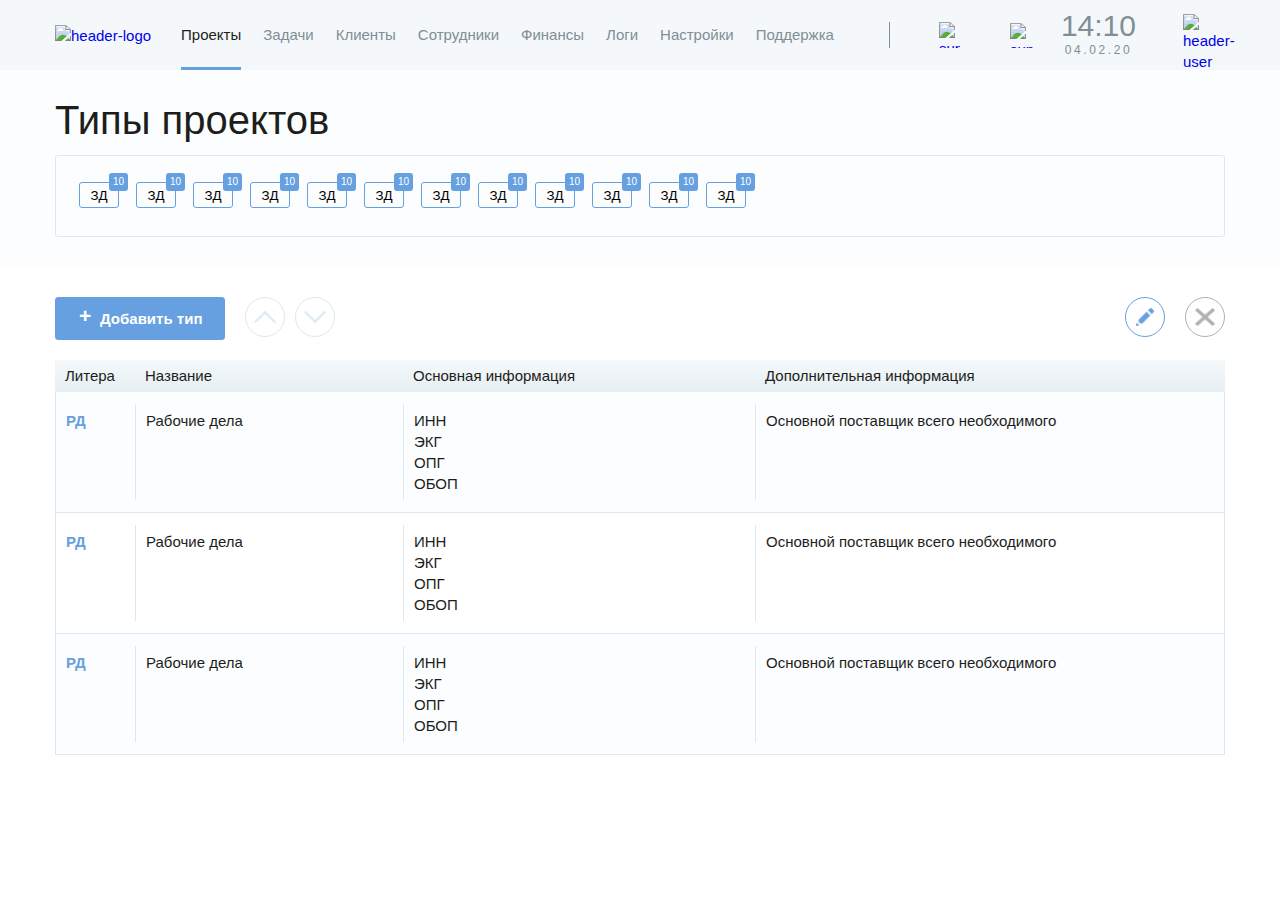
==== commit f0aae76f: "add mobile tasks, add-project pages" ====
--- a/add-type-projects.html
+++ b/add-type-projects.html
@@ -15,86 +15,92 @@
   <header class="header">
     <div class="container">
 
-      <div class="header__wrapper">
-
-        <a href="index.html" class="header__logo-link">
-          <img class="header__logo-img" src="./img/header-logo.png" height="40" width="99" alt="header-logo">
-        </a>
-
-        <nav class="header__nav">
-          <ul class="header__nav-list">
-            <li class="header__nav-list-item header__nav-list-item--active">
-              <a href="index.html" class="header__nav-list-link">
-                Проекты
+        <div class="header__wrapper">
+
+          <a href="index.html" class="header__logo-link">
+            <img class="header__logo-img" src="./img/header-logo.png" height="40" width="99" alt="header-logo">
+          </a>
+
+          <nav class="header__nav">
+            <ul class="header__nav-list">
+              <li class="header__nav-list-item header__nav-list-item--active">
+                <a href="index.html" class="header__nav-list-link">
+                  Проекты
+                </a>
+              </li>
+              <li class="header__nav-list-item">
+                <a href="tasks.html" class="header__nav-list-link">
+                  Задачи
+                </a>
+              </li>
+              <li class="header__nav-list-item">
+                <a href="clients.html" class="header__nav-list-link">
+                  Клиенты
+                </a>
+              </li>
+              <li class="header__nav-list-item">
+                <a href="employees.html" class="header__nav-list-link">
+                  Сотрудники
+                </a>
+              </li>
+              <li class="header__nav-list-item">
+                <a href="finance.html" class="header__nav-list-link">
+                  Финансы
+                </a>
+              </li>
+              <li class="header__nav-list-item">
+                <a href="logs.html" class="header__nav-list-link">
+                  Логи
+                </a>
+              </li>
+              <li class="header__nav-list-item">
+                <a href="settings.html" class="header__nav-list-link">
+                  Настройки
+                </a>
+              </li>
+              <li class="header__nav-list-item">
+                <a href="support.html" class="header__nav-list-link">
+                  Поддержка
+                </a>
+              </li>
+            </ul>
+          </nav>
+
+          <ul class="header__settings">
+            <li class="header__settings-item header__settings-item--support">
+              <a href="#" class="header__settings-link header__settings-link--support">
+                <img class="header__settings-link-icon" src="./img/icons/support-icon.png" height="26" width="21" alt="support-icon">
+                  <span class="header__settings-txt">Поддержка</span>
               </a>
             </li>
-            <li class="header__nav-list-item">
-              <a href="tasks.html" class="header__nav-list-link">
-                Задачи
-              </a>
-            </li>
-            <li class="header__nav-list-item">
-              <a href="clients.html" class="header__nav-list-link">
-                Клиенты
-              </a>
-            </li>
-            <li class="header__nav-list-item">
-              <a href="employees.html" class="header__nav-list-link">
-                Сотрудники
-              </a>
-            </li>
-            <li class="header__nav-list-item">
-              <a href="finance.html" class="header__nav-list-link">
-                Финансы
-              </a>
-            </li>
-            <li class="header__nav-list-item">
-              <a href="logs.html" class="header__nav-list-link">
-                Логи
-              </a>
-            </li>
-            <li class="header__nav-list-item">
-              <a href="settings.html" class="header__nav-list-link">
-                Настройки
-              </a>
-            </li>
-            <li class="header__nav-list-item">
-              <a href="logs.html" class="header__nav-list-link">
-                Поддержка
+            <li class="header__settings-item header__settings-item--hint">
+              <a href="#" class="header__settings-link header__settings-link--hint">
+                <img class="header__settings-link-icon" src="./img/icons/bulb-icon.png" height="25" width="23" alt="support-icon">
+                  <span class="header__settings-txt">Просветитель</span>
               </a>
             </li>
           </ul>
-        </nav>
-
-        <ul class="header__settings">
-          <li class="header__settings-item header__settings-item--support">
-            <a href="#" class="header__settings-link header__settings-link--support">
-              <img class="header__settings-link-icon" src="./img/icons/support-icon.png" height="26" width="21" alt="support-icon">
+
+          <div class="header__date-time">
+            <div class="header__time">
+              14:10
+            </div>
+            <div class="header__date">
+              04.02.20
+            </div>
+          </div>
+
+          <div class="header__user-block">
+            <a href="personal-area.html" class="header__user-link">
+              <img class="header__user-img" src="./img/user-img.png" height="35" width="35" alt="header-user">
             </a>
-          </li>
-          <li class="header__settings-item header__settings-item--hint">
-            <a href="#" class="header__settings-link header__settings-link--hint">
-              <img class="header__settings-link" src="./img/icons/bulb-icon.png" height="25" width="23" alt="support-icon">
-            </a>
-          </li>
-        </ul>
-
-        <div class="header__date-time">
-          <div class="header__time">
-            14:10
-          </div>
-          <div class="header__date">
-            04.02.20
-          </div>
+            <span class="header__user-txt">Личный кабинет</span>
+          </div>
+
+          <button class="header__mobile-btn header__mobile-btn--gamburger">
+            <span class="header__mobile-btn-decor"></span>
+          </button>
         </div>
-
-        <div class="header__user-block">
-          <a href="personal-area.html" class="header__user-link">
-            <img class="header__user-img" src="./img/user-img.png" height="35" width="35" alt="header-user">
-          </a>
-        </div>
-
-      </div>
 
     </div>
   </header>
@@ -109,13 +115,14 @@
               Типы проектов
             </h1>
             <div class="type-projects__projects-btn-wrapper projects">
-              <button type="button" class="projects__form-area-btn projects__form-area-btn--active">
-                ЗД
-                <span class="projects__btn-counter">
-                  10
-                </span>
-              </button>
-
+              <select class="projects__form-select-type form__select projects__type-mobile" id="cd-dropdown-1">
+                <option value="-1" class="form__option-start">Все типы проектов</option>
+                <option value="type-1" class="form__option">Задание на дом glkjhgkfjg kfjghkfjghkfjh kfjghkfjghf kjhgfkjgh </option>
+                <option value="type-2" class="form__option">Спорт режим</option>
+                <option value="type-2" class="form__option">Спорт режим</option>
+                <option value="type-2" class="form__option">Спорт режим</option>
+                <option value="type-2" class="form__option">Спорт режим</option>
+              </select>
               <button type="button" class="projects__form-area-btn projects__form-area-btn--active">
                 ЗД
                 <span class="projects__btn-counter">
--- a/css/style.css
+++ b/css/style.css
@@ -1,2 +1,2 @@
-.reset-list{margin:0;padding:0;list-style:none}body{font-family:Helvetica,sans-serif;font-size:15px;line-height:21px;font-weight:400;color:#1d1d1b;background-color:#fff;margin:0}body .disabled-element{opacity:.4}a{text-decoration:none;-webkit-transition:.3s;transition:.3s;cursor:pointer}a:active,a:focus,a:hover{text-decoration:none}h1,h2,h3,h4,h5,p{margin:0}button{cursor:pointer}ul{list-style:none;padding:0;margin:0}input[type=checkbox]{border-color:#dce8ef}.vis-hidd{position:absolute!important;clip:rect(1px 1px 1px 1px);clip:rect(1px,1px,1px,1px);padding:0!important;border:0!important;height:1px!important;width:1px!important;overflow:hidden}.container{width:100%;max-width:1200px;padding-left:15px;padding-right:15px;margin:0 auto}.overlay{background-color:rgba(255,255,255,.7);position:fixed;display:block;top:0;left:0;right:0;bottom:0;width:100%;height:100%;z-index:1999}*{-webkit-box-sizing:border-box;box-sizing:border-box}@font-face{font-family:Helvetica;src:url(../fonts/HelveticaBold/HelveticaBold.ttf);font-weight:700;font-style:normal;font-display:swap}@font-face{font-family:Helvetica;src:url(../fonts/HelveticaMedium/HelveticaMedium.ttf);font-weight:500;font-style:normal;font-display:swap}@font-face{font-family:Helvetica;src:url(../fonts/HelveticaRegular/HelveticaRegular.ttf);font-weight:400;font-style:normal;font-display:swap}@font-face{font-family:Helvetica;src:url(../fonts/HelveticaLight/HelveticaLight.ttf);font-weight:300;font-style:normal;font-display:swap}.edit-btn{border-radius:50%;border:1px solid #66a0e0;width:40px;height:40px;position:relative}.edit-btn::after{content:"";display:block;width:18px;height:18px;background-image:url(../img/icons/edit-btn-icon.png);background-size:cover;background-position:50%;background-repeat:no-repeat;position:absolute;top:10px;left:10px}.edit-btn:hover{opacity:.7}.close-btn{border-radius:50%;border:1px solid #afb0b0;width:40px;height:40px;position:relative}.close-btn::after{content:"";display:block;width:20px;height:18px;background-image:url(../img/icons/btn-close-icon.png);background-size:cover;background-position:50%;background-repeat:no-repeat;position:absolute;top:10px;left:9px}.close-btn:hover{opacity:.7}.close-btn--red{border-color:#e30613}.close-btn--red::after{content:"";display:block;width:20px;height:18px;background-image:url(../img/icons/btn-close-icon-red.png);background-size:cover;background-position:50%;background-repeat:no-repeat;position:absolute;top:10px;left:9px}.form__fieldset{padding:0;margin:0}.form__select{border-radius:3px;border:1px solid #dce8ef;position:relative;-webkit-appearance:none;-moz-appearance:none;appearance:none;background-image:url(../img/icons/select-arrow-icon.png);background-size:12px 7px;background-position:calc(100% - 14px) 12px;background-repeat:no-repeat;padding:6px 40px 5px 15px}.form__select option{font-size:15px;line-height:22px;min-height:28px;border-bottom:1px solid #dce8ef;display:block;padding:6px 15px 5px}.form__search-input,.form__text-input,.form__textarea{border:1px solid #dce8ef;border-radius:3px;padding:8px 15px}.form__search-input::-webkit-input-placeholder,.form__text-input::-webkit-input-placeholder,.form__textarea::-webkit-input-placeholder{color:#636362;font-family:Helvetica,sans-serif;font-size:15px;line-height:21px}.form__search-input::-moz-placeholder,.form__text-input::-moz-placeholder,.form__textarea::-moz-placeholder{color:#636362;font-family:Helvetica,sans-serif;font-size:15px;line-height:21px}.form__search-input:-ms-input-placeholder,.form__text-input:-ms-input-placeholder,.form__textarea:-ms-input-placeholder{color:#636362;font-family:Helvetica,sans-serif;font-size:15px;line-height:21px}.form__search-input::-ms-input-placeholder,.form__text-input::-ms-input-placeholder,.form__textarea::-ms-input-placeholder{color:#636362;font-family:Helvetica,sans-serif;font-size:15px;line-height:21px}.form__search-input::placeholder,.form__text-input::placeholder,.form__textarea::placeholder{color:#636362;font-family:Helvetica,sans-serif;font-size:15px;line-height:21px}.add-new-project__form-select{color:#636362;font-family:Helvetica,sans-serif;font-size:15px;line-height:21px}.form__option{position:relative}.form__option::after{content:"";display:block;width:11px;height:11px;position:absolute;top:50%;-webkit-transform:translateY(-50%);transform:translateY(-50%);right:5px;border-radius:50%}.form__option--not-active::after{background-color:#dcdcdc}.form__option--waiting-activation::after{background-color:#626262}.form__option--waiting-completion::after{background-color:#f6a522}.form__option--failed::after{background-color:#861115}.form__option--waiting-verification::after{background-color:#75daff}.form__option--made-tested::after,.form__option--waiting-decision::after{background-color:#0166ff}.form__option--not-made-tested::after{background-color:#bd1ee1}.form__option--urgent::after{background-color:#fff602}.form__option--made-first::after{background-color:#c5343a}.big-title{font-size:40px;line-height:1;font-weight:400}.header{background-color:#f4f8fa}.header__wrapper{display:-webkit-box;display:-ms-flexbox;display:flex;-webkit-box-pack:justify;-ms-flex-pack:justify;justify-content:space-between;-webkit-box-align:center;-ms-flex-align:center;align-items:center;min-height:70px;width:100%}.header__logo-link{margin-right:30px}.header__nav{margin-right:55px}.header__nav-list{display:-webkit-box;display:-ms-flexbox;display:flex;-webkit-box-pack:justify;-ms-flex-pack:justify;justify-content:space-between;-webkit-box-align:center;-ms-flex-align:center;align-items:center;min-height:70px}.header__nav-list-item{margin-right:22px;min-height:70px;border-bottom:3px solid transparent;-webkit-box-sizing:border-box;box-sizing:border-box;padding-top:24px}.header__nav-list-item:last-child{margin-right:0}.header__nav-list-item--active{border-bottom:3px solid #66a0e0}.header__nav-list-item--active .header__nav-list-link{color:#1d1d1b}.header__nav-list-link{color:#808e96}.header__nav-list-link:focus,.header__nav-list-link:hover{color:#1d1d1b}.header__nav-list-link:active{opacity:.7}.header__settings{position:relative;padding-left:50px;width:100%;max-width:132px;display:-webkit-box;display:-ms-flexbox;display:flex;-webkit-box-pack:justify;-ms-flex-pack:justify;justify-content:space-between;-webkit-box-align:center;-ms-flex-align:center;align-items:center}.header__settings::after{content:"";display:block;height:100%;width:1px;background-color:#808e96;position:absolute;top:0;left:0}.header__settings-item{margin-right:30px}.header__settings-item:last-child{margin-right:0}.header__date-time{margin-left:40px}.header__time{font-size:30px;font-weight:300;line-height:1;color:#808e96;text-align:center}.header__date{font-size:12px;font-weight:300;line-height:18px;color:#808e96;letter-spacing:2.6px;text-align:center}.header__user-block{margin-left:auto;border-radius:50%;width:34px;height:34px;border:2px solid #66a0e0}.header__user-link{display:block;width:100%;height:100%}.header__user-img{width:100%;height:auto;-o-object-fit:cover;object-fit:cover}.projects__wrapper{padding-top:30px;width:100%}.projects__title{margin-bottom:15px}.projects__form{width:100%;display:-webkit-box;display:-ms-flexbox;display:flex;-webkit-box-pack:justify;-ms-flex-pack:justify;justify-content:space-between;-webkit-box-align:start;-ms-flex-align:start;align-items:flex-start}.projects__form-fieldset-type{width:100%;max-width:364px;min-height:202px;margin-right:20px;border:1px solid #dce8ef;border-radius:3px}.projects__form-fieldset-type .cd-dropdown{max-width:362px}.projects__form-fieldset-type .cd-dropdown>span{border:none;border-bottom:1px solid #dce8ef;max-width:362px}.projects__form-select-type{width:100%;border-top:none;border-left:none;border-right:none;margin-bottom:40px}.projects__form-area-projects{-webkit-box-sizing:border-box;box-sizing:border-box;padding-top:40px;padding-left:8px;padding-right:8px;display:-webkit-box;display:-ms-flexbox;display:flex;-webkit-box-pack:start;-ms-flex-pack:start;justify-content:flex-start;-ms-flex-wrap:wrap;flex-wrap:wrap;-ms-flex-line-pack:justify;align-content:space-between;min-height:85px;border-radius:3px}.projects__form-area-btn{width:34px;height:26px;border-radius:3px;border:1px solid #dce8ef;background-color:transparent;text-transform:uppercase;position:relative;margin-left:6px;margin-right:7px;margin-bottom:10px;-webkit-transition:.3s;transition:.3s}.projects__form-area-btn:focus,.projects__form-area-btn:hover{border-color:#66a0e0}.projects__form-area-btn:active{opacity:.7}.projects__btn-counter{position:absolute;top:-10px;right:-10px;padding:2px 4px;font-size:10px;line-height:1;background-color:#afb0b0;color:#fff;border-radius:3px;-webkit-transition:.3s;transition:.3s}.projects__form-area-btn--active{border-color:#66a0e0}.projects__form-area-btn--active .projects__btn-counter{background-color:#66a0e0}.projects__form-fieldset-main{-webkit-box-flex:1;-ms-flex-positive:1;flex-grow:1;border:none;padding:0}.projects__form-search-input{width:100%;margin-bottom:9px}.projects__form-wrapper{display:-webkit-box;display:-ms-flexbox;display:flex;-webkit-box-pack:justify;-ms-flex-pack:justify;justify-content:space-between;-webkit-box-align:center;-ms-flex-align:center;align-items:center;margin-bottom:9px}.projects__form-select-client,.projects__form-select-responsible,.projects__form-select-status,.projects__form-wrapper-inner{width:100%;max-width:368px}.projects__form-wrapper--responsible-status .cd-dropdown:nth-child(2) span:first-child span{display:-webkit-box;display:-ms-flexbox;display:flex}.projects__form-wrapper--responsible-status .cd-dropdown:nth-child(2) ul span:first-child span{display:inline-block}.projects__form-date-input{max-width:176px;border-radius:3px;background-image:url(../img/icons/calendar-icon.png);background-size:17px 18px;background-position:calc(100% - 17px) 4px;background-repeat:no-repeat}.projects__form-date-input::-webkit-input-placeholder{color:#1d1d1b}.projects__form-date-input::-moz-placeholder{color:#1d1d1b}.projects__form-date-input:-ms-input-placeholder{color:#1d1d1b}.projects__form-date-input::-ms-input-placeholder{color:#1d1d1b}.projects__form-date-input::placeholder{color:#1d1d1b}.projects__employees-wrapper{-webkit-box-sizing:border-box;box-sizing:border-box;padding:2px 3px;min-width:38px;border:1px solid #dce8ef;border-radius:3px;max-width:560px;width:100%;display:-webkit-box;display:-ms-flexbox;display:flex;-webkit-box-pack:start;-ms-flex-pack:start;justify-content:flex-start;-ms-flex-wrap:wrap;flex-wrap:wrap}.projects__employee{background-color:#e5f1ff;position:relative;margin-right:3px;margin-bottom:3px;border-radius:3px;padding:9px 28px 9px 12px}.projects__employee-name-close{display:block;width:10px;height:11px;border:none;background-color:transparent;position:absolute;top:14px;right:9px;background-image:url(../img/icons/close-employee-icon.png);background-size:cover;background-position:50%;background-repeat:no-repeat;-webkit-transition:.3s;transition:.3s}.projects__employee-name-close:active,.projects__employee-name-close:hover{opacity:.7}.projects__employee-name-close:focus{opacity:.5}.projects__employee-reset-btn{border:1px solid #66a0e0;border-radius:3px;background-color:transparent;color:#66a0e0;font-weight:700;margin-left:20px;-webkit-transition:.3s;transition:.3s;padding:12px 26px 11px}.projects__employee-reset-btn:active,.projects__employee-reset-btn:hover{opacity:.7}.projects__employee-reset-btn:focus{opacity:.5}.projects__form-wrapper--employee-reset{-webkit-box-align:start;-ms-flex-align:start;align-items:flex-start}.mapping__wrapper{width:100%}.controls{min-height:40px;margin-bottom:20px;display:-webkit-box;display:-ms-flexbox;display:flex;-webkit-box-pack:start;-ms-flex-pack:start;justify-content:flex-start}.controls__btn{border-radius:3px;border:1px solid #66a0e0;font-weight:700;margin-right:20px;color:#66a0e0;padding:10px 14px}.controls__btn:hover{opacity:.8;-webkit-box-shadow:0 20px 30px 0 rgba(18,59,59,.09);box-shadow:0 20px 30px 0 rgba(18,59,59,.09)}.controls__btn--disabled{color:#dce8ef;border-color:#dce8ef}.controls__btn--active{color:#fff;background-color:#66a0e0}.controls__btn--active:hover{opacity:.7}.controls__add-btn{padding-left:44px;padding-right:22px;position:relative}.controls__add-btn::before{content:"+";position:absolute;left:23px;top:7px;font-size:21px}.controls__tile-btn{position:relative;width:50px}.controls__tile-btn::after{content:"";display:block;height:21px;width:21px;position:absolute;top:10px;left:14px;background-image:url(../img/icons/tile-active-icon.png);background-size:cover;background-position:50%;background-repeat:no-repeat}.controls__row-btn{position:relative;width:50px}.controls__row-btn::after{content:"";display:block;height:21px;width:21px;position:absolute;top:10px;left:14px;background-image:url(../img/icons/gamburger-active-icon.png);background-size:cover;background-position:50%;background-repeat:no-repeat}.controls__tile-btn.controls__btn--active{background-color:#66a0e0}.controls__tile-btn.controls__btn--active::after{background-image:url(../img/icons/tile-white-icon.png)}.controls__row-btn.controls__btn--active{background-color:#66a0e0}.controls__row-btn.controls__btn--active::after{background-image:url(../img/icons/gamburger-white-icon.png)}.controls__arrow{border-radius:50%;border:1px solid #dce8ef;width:40px;height:40px;position:relative;margin-right:10px}.controls__arrow:hover{opacity:.7}.contols__arrow--up::after{content:"";display:block;width:22px;height:12px;background-image:url(../img/icons/controls-arrow-up-icon.png);background-size:cover;background-position:50%;background-repeat:no-repeat;position:absolute;top:13px;left:8px}.contols__arrow--down::after{content:"";display:block;width:22px;height:12px;background-image:url(../img/icons/controls-arrow-down-icon.png);background-size:cover;background-position:50%;background-repeat:no-repeat;position:absolute;top:13px;left:8px}.contols__arrow--close::after{content:"";display:block;width:14px;height:14px;background-image:url(../img/icons/form-task-close-icon.png);background-size:cover;background-position:50%;background-repeat:no-repeat;position:absolute;top:12px;left:12px}.contols__arrow--plus::after{content:"";display:block;width:18px;height:18px;background-image:url(../img/icons/task-form-plus-icon.png);background-size:cover;background-position:50%;background-repeat:no-repeat;position:absolute;top:10px;left:10px}.controls__list-btn{border-radius:50%;border:1px solid #8b8a8a;width:40px;height:40px;position:relative;margin-right:10px}.controls__list-btn:hover{opacity:.7}.controls__list-btn::after{content:"";display:block;width:20px;height:16px;background-image:url(../img/icons/list-icon.png);background-size:cover;background-position:50%;background-repeat:no-repeat;position:absolute;top:10px;left:10px}.result{width:100%}.result__titles-row{display:-webkit-box;display:-ms-flexbox;display:flex;-webkit-box-pack:start;-ms-flex-pack:start;justify-content:flex-start;background-image:-webkit-gradient(linear,left bottom,left top,from(#e6eff3),to(#f4f8fa));background-image:linear-gradient(0deg,#e6eff3 0,#f4f8fa 100%);min-height:54px;border-radius:3px}.result__title-item{font-weight:700;width:100%;max-width:232px;-webkit-box-sizing:border-box;box-sizing:border-box;padding-left:21px;padding-top:17px;position:relative}.result__title-item::after{content:"";display:block;height:80%;width:1px;background-color:#fff;position:absolute;top:10%;right:0}.result__title-item:last-child{-webkit-box-flex:1;-ms-flex-positive:1;flex-grow:1}.result__title-item:last-child::after{display:none}.result__form-wrapper{background-color:#fbfdfe}.result__form{display:-webkit-box;display:-ms-flexbox;display:flex;-webkit-box-pack:start;-ms-flex-pack:start;justify-content:flex-start;min-height:64px}.result__form-item-wrapper{width:100%;max-width:232px;-webkit-box-sizing:border-box;box-sizing:border-box;padding-top:17px;padding-left:14px;text-align:center}.result__form-item-wrapper:last-child{-webkit-box-flex:1;-ms-flex-positive:1;flex-grow:1}.result__form-input{border-radius:3px;border:1px solid #dce8ef;padding:5px 8px}.result__item{margin-bottom:20px;position:relative}.result__item-title-row{background-image:-webkit-gradient(linear,left bottom,left top,from(#e6eff3),to(#f4f8fa));background-image:linear-gradient(0deg,#e6eff3 0,#f4f8fa 100%);min-height:32px;-webkit-box-sizing:border-box;box-sizing:border-box;padding-top:5px;padding-left:10px}.result__item-title{margin-right:18px;font-weight:700;color:#1d1d1b}.result__item-type{text-transform:uppercase;font-weight:700;color:#66a0e0}.result__item-info-list{display:-webkit-box;display:-ms-flexbox;display:flex;-webkit-box-pack:start;-ms-flex-pack:start;justify-content:flex-start;border:1px solid #dce8ef;border-top:none}.result__item-info-element{width:100%;max-width:232px;-webkit-box-sizing:border-box;box-sizing:border-box;position:relative;padding:18px 8px 18px 10px}.result__item-info-element::after{content:"";display:block;height:80%;width:1px;background-color:#dce8ef;position:absolute;top:10%;right:0}.result__item-info-element:last-child::after{display:none}.result__item-info-txt{margin-bottom:0}.result__item-tracking-list{border:1px solid #dce8ef;border-top:none;display:-webkit-box;display:-ms-flexbox;display:flex;-webkit-box-pack:start;-ms-flex-pack:start;justify-content:flex-start;padding:20px 10px}.result__item-tracking-item{background-color:#fbfdfe;margin-right:20px;position:relative}.result__item-tracking-title{background-image:-webkit-gradient(linear,left bottom,left top,from(#e6eff3),to(#f4f8fa));background-image:linear-gradient(0deg,#e6eff3 0,#f4f8fa 100%);border-radius:0 0 8px 8px;font-weight:700;padding:5px 10px 5px 12px}.result__item-tracking-controls-list{display:-webkit-box;display:-ms-flexbox;display:flex;-webkit-box-pack:start;-ms-flex-pack:start;justify-content:flex-start;-ms-flex-wrap:wrap;flex-wrap:wrap;padding:15px 4px 25px 10px}.result__tracking-btn{border:none;background-color:#dcdcdc;width:26px;height:26px;border-radius:50%;margin-right:6px;position:relative;cursor:pointer;-webkit-transition:.3s;transition:.3s}.result__tracking-btn:focus,.result__tracking-btn:hover{opacity:.7}.result__tracking-btn:active{opacity:.5}.result__tracking-btn--orange{background-color:#f6a522}.result__tracking-btn--orange::after{content:"";position:absolute;display:block;width:14px;height:16px;top:5px;left:6px;background-image:url(../img/icons/bell-icon.png);background-size:cover;background-position:50%;background-repeat:no-repeat}.result__tracking-btn--red{background-color:#861116}.result__tracking-btn--red::after{content:"";position:absolute;display:block;width:14px;height:16px;top:5px;left:6px;background-image:url(../img/icons/bell-icon.png);background-size:cover;background-position:50%;background-repeat:no-repeat}.result__add-new-btn-wrapper,.result__item-type-full-txt,.result__status,.result__tile-title{display:none}.result__add-new-btn{position:relative;border-radius:3px;border:1px solid #afb0b0;font-weight:700;margin-right:20px;background-color:transparent;color:#afb0b0;min-height:40px;padding:10px 22px 10px 44px}.result__add-new-btn:hover{color:#fff;background-color:#afb0b0}.result__add-new-btn::before{content:"+";position:absolute;left:10%;top:7px;font-size:21px}.result__item--active{-webkit-box-shadow:0 20px 30px 0 rgba(18,59,59,.09);box-shadow:0 20px 30px 0 rgba(18,59,59,.09)}.result__item--active::after{content:"";position:absolute;display:block;width:18px;height:18px;top:-9px;left:-9px;background-image:url(../img/icons/result-active-item-icon.png);background-size:cover;background-position:50%;background-repeat:no-repeat}.result__item--active .result__add-new-btn{border:1px solid #66a0e0;color:#66a0e0}.result__item--active .result__add-new-btn:hover{background-color:#66a0e0;color:#fff}.mapping--tile .result{display:-webkit-box;display:-ms-flexbox;display:flex;-webkit-box-pack:justify;-ms-flex-pack:justify;justify-content:space-between;-ms-flex-wrap:wrap;flex-wrap:wrap}.mapping--tile .result__form-wrapper,.mapping--tile .result__titles-row{display:none}.mapping--tile .result__item{width:100%;max-width:376px;margin-right:auto}.mapping--tile .result__item-title-row{display:-webkit-box;display:-ms-flexbox;display:flex;-webkit-box-orient:vertical;-webkit-box-direction:normal;-ms-flex-direction:column;flex-direction:column;padding:15px 15px 15px 20px}.mapping--tile .result__item-type{margin-left:auto;margin-top:-6px}.mapping--tile .result__item-type-full-txt{display:inline}.mapping--tile .result__status{display:block;-webkit-box-sizing:border-box;box-sizing:border-box;border:1px solid #dce8ef;border-top:none;position:relative;font-size:13px;padding:5px 20px}.mapping--tile .result__status-txt{display:inline-block;padding-right:20px;position:relative}.mapping--tile .result__status--failed .result__status-txt::after{content:"";position:absolute;display:block;width:8px;height:8px;top:7px;right:6px;background-color:#861116;border-radius:50%}.mapping--tile .result__status--in-progress .result__status-txt::after{content:"";position:absolute;display:block;width:8px;height:8px;top:7px;right:6px;background-color:#f6a522;border-radius:50%}.mapping--tile .result__item-info-list{-ms-flex-wrap:wrap;flex-wrap:wrap;-webkit-box-pack:justify;-ms-flex-pack:justify;justify-content:space-between;padding-bottom:10px}.mapping--tile .result__item-info-element{max-width:162px;margin-bottom:10px;border:1px solid #dce8ef;border-radius:3px;min-height:42px;padding:1px 9px}.mapping--tile .result__item-info-element::after{display:none}.mapping--tile .result__item-info-element:nth-child(even){margin-left:20px;margin-right:auto}.mapping--tile .result__item-info-element:nth-child(odd){margin-right:20px;margin-left:auto}.mapping--tile .result__tile-title{display:inline;color:#afb0b0;font-size:13px}.mapping--tile .result__item-info-element:first-child{width:100%;max-width:100%;border:none;border-bottom:1px solid #dce8ef;margin-left:0;margin-right:0;margin-bottom:20px;border-radius:0;padding:15px 20px}.mapping--tile .result__item-info-element:first-child .result__tile-title{display:none}.mapping--tile .result__add-new-btn-wrapper{display:block;padding-top:20px;border-right:1px solid #dce8ef;border-left:1px solid #dce8ef}.mapping--tile .result__add-new-btn{display:block;width:100%;max-width:334px;margin-left:auto;margin-right:auto;-webkit-transition:.3s;transition:.3s}.mapping--tile .result__add-new-btn::before{left:25%}.mapping--tile .result__item-tracking-list{-webkit-box-orient:vertical;-webkit-box-direction:normal;-ms-flex-direction:column;flex-direction:column;padding-left:20px;padding-right:20px}.mapping--tile .result__item-tracking-item{margin-right:0}.result__item-tracking-item__popup-active-project{width:404px;display:none;-ms-flex-wrap:wrap;flex-wrap:wrap;position:absolute;bottom:0;-webkit-transform:translateX(-100%);transform:translateX(-100%);background-color:#fff;border:1px solid #dce8ef;border-radius:3px}.result__item-tracking-item__popup-active-project audio{display:block;width:100%}.popup-active-project__title-row{width:100%;background-image:-webkit-gradient(linear,left bottom,left top,color-stop(0,#e6eff3),to(#f4f8fa));background-image:linear-gradient(0deg,#e6eff3 0,#f4f8fa 100%);min-height:40px;padding-top:11px;padding-left:10px;-webkit-box-sizing:border-box;box-sizing:border-box;font-weight:700}.popup-active-project__wrapper{width:49%;border-left:1px solid #dce8ef}.popup-active-project__wrapper:nth-child(2){border-left:none}.popup-active-project__audio,.popup-active-project__date,.popup-active-project__reminder,.popup-active-project__responsible,.popup-active-project__status{border-bottom:1px solid #dce8ef;padding:10px}.popup-active-project__audio b,.popup-active-project__date b,.popup-active-project__reminder b,.popup-active-project__responsible b,.popup-active-project__status b{display:block}.popup-active-project__files,.popup-active-project__task{padding:10px}.popup-active-project__files b,.popup-active-project__task b{display:block}.popup-active-project__reminder b{display:inline}.popup-active-project__reminder span{font-size:13px}.popup-active-project__reminder span::after{content:"/"}.popup-active-project__reminder span:last-child::after{content:" "}.popup-active-project__wrapper-bottom{width:100%;display:-webkit-box;display:-ms-flexbox;display:flex;-webkit-box-align:center;-ms-flex-align:center;align-items:center;-ms-flex-wrap:wrap;flex-wrap:wrap;border-top:1px solid #dce8ef;padding:15px 10px}.popup-active-project__btn-not-reactive{width:175px;text-align:center;padding:4px;border-radius:3px;border:1px solid #f6a522;color:#f6a522;background-color:transparent;margin-bottom:7px}.popup-active-project__checked{width:175px;text-align:center;padding:4px;border-radius:3px;border:1px solid #40bfac;color:#40bfac;background-color:transparent}.popup-active-project__actided-wrapper,.popup-active-project__edit-wrapper{width:50%;-webkit-box-pack:center;-ms-flex-pack:center;justify-content:center;margin-bottom:0}.popup-active-project__actided-wrapper .controls__edit-btn,.popup-active-project__edit-wrapper .controls__edit-btn{margin-right:20px}.result__item-tracking-item__popup-waiting-completion-project{width:404px;display:none;-ms-flex-wrap:wrap;flex-wrap:wrap;position:absolute;bottom:10px;-webkit-transform:translateY(100%);transform:translateY(100%);background-color:#fff;border:1px solid #dce8ef;border-radius:3px;z-index:10}.popup-active-project--show{display:-webkit-box;display:-ms-flexbox;display:flex}.result__item-tracking-controls-item{position:relative}.result__item-tracking-item:not(:nth-child(1)) .result__item-tracking-item__popup-waiting-completion-project{right:0;margin-right:-404px;-webkit-transform:translateY(50%);transform:translateY(50%)}.result__item-tracking-item:last-child .result__item-tracking-item__popup-waiting-completion-project{right:0;margin-right:-404px;-webkit-transform:translateY(0);transform:translateY(0)}.result__item:nth-child(1) .result__item-tracking-item__popup-active-project,.result__item:nth-child(3n) .result__item-tracking-item__popup-active-project{right:0;-webkit-transform:translateX(100%);transform:translateX(100%)}.checkbox-reminder{position:absolute;z-index:-1;opacity:0;margin:10px 0 0 20px}.checkbox-reminder+label{position:relative;padding:0 0 0 60px;margin-left:5px;cursor:pointer}.checkbox-reminder+label::before{content:"";position:absolute;top:-4px;left:10px;width:36px;height:22px;border-radius:13px;background:#dce8ef;-webkit-box-shadow:inset 0 2px 3px rgba(0,0,0,.2);box-shadow:inset 0 2px 3px rgba(0,0,0,.2);-webkit-transition:.2s;transition:.2s}.checkbox-reminder+label::after{content:"";position:absolute;top:-2px;left:12px;width:18px;height:18px;border-radius:10px;background:#fff;-webkit-box-shadow:0 2px 5px rgba(0,0,0,.3);box-shadow:0 2px 5px rgba(0,0,0,.3);-webkit-transition:.2s;transition:.2s}.checkbox-reminder:checked+label::before{background:#66a0e0}.checkbox-reminder:checked+label::after{left:26px}.checkbox-reminder:focus+label::before{-webkit-box-shadow:inset 0 2px 3px rgba(0,0,0,.2),0 0 0 3px rgba(255,255,255,.5);box-shadow:inset 0 2px 3px rgba(0,0,0,.2),0 0 0 3px rgba(255,255,255,.5)}.popup{position:absolute;display:none;-webkit-box-shadow:0 20px 30px 0 rgba(18,59,59,.09);box-shadow:0 20px 30px 0 rgba(18,59,59,.09);background-color:#fff;top:50%;left:50%;z-index:2000;-webkit-transform:translateY(-50%);transform:translateY(-50%)}.popup__btn-close{height:32px;width:32px;border-radius:50%;border:1px solid #dce8ef;background-color:#fff;position:absolute;top:-9px;right:-5px}.popup__btn-close::after{content:"";display:block;height:18px;width:2px;background-color:#66a0e0;-webkit-transform:rotate(-45deg);transform:rotate(-45deg);position:absolute;top:6px;left:14px}.popup__btn-close::before{content:"";display:block;height:18px;width:2px;background-color:#66a0e0;-webkit-transform:rotate(45deg);transform:rotate(45deg);position:absolute;top:6px;left:14px}.popup__title{background-image:-webkit-gradient(linear,left bottom,left top,from(#e6eff3),to(#f4f8fa));background-image:linear-gradient(0deg,#e6eff3 0,#f4f8fa 100%);font-size:25px;font-weight:300;line-height:1;padding:15px;margin-bottom:30px}.add-new-project{width:548px;min-height:562px;border:1px solid #dce8ef;margin-left:-281px}.add-new-project__form{padding-left:20px;padding-right:20px;padding-bottom:25px}.add-new-project__form-area-projects{-webkit-box-sizing:border-box;box-sizing:border-box;display:-webkit-box;display:-ms-flexbox;display:flex;-webkit-box-pack:start;-ms-flex-pack:start;justify-content:flex-start;-ms-flex-wrap:wrap;flex-wrap:wrap;-ms-flex-line-pack:justify;align-content:space-between;min-height:85px;border:1px solid #dce8ef;border-radius:1px;background-color:#fbfdfe;margin-bottom:30px;padding:3px 14px 18px}.add-new-project__form-area-projects .projects__form-area-btn{margin-bottom:20px}.add-new-project__inner-title{width:100%;padding-top:18px;margin-bottom:30px;font-size:21px;line-height:1;font-weight:300}.add-new-project__form-text{width:100%;margin-bottom:10px;padding-top:8px;padding-bottom:8px}.add-new-project__form-textarea{width:100%;margin-bottom:10px;min-height:95px;padding-top:8px;padding-bottom:8px;font-family:Helvetica,sans-serif;resize:none}.add-new-project__form-select{width:100%;margin-bottom:10px;padding-top:8px;padding-bottom:8px}.add-new-project__btn-submit{width:100%;border-radius:3px;border:1px solid #66a0e0;font-weight:700;margin-right:20px;padding:10px 14px;color:#fff;background-color:#66a0e0;cursor:pointer;-webkit-transition:.3s;transition:.3s}.add-new-project__btn-submit:hover{opacity:.7}.add-new-project__form .cd-dropdown{max-width:100%;margin-bottom:20px}.new-client{width:548px;min-height:404px;margin-left:-281px}.new-client__form{padding-left:20px;padding-right:20px;padding-bottom:20px}.new-client__form-email,.new-client__form-name,.new-client__form-tel{width:100%;margin-bottom:10px;padding-top:8px;padding-bottom:8px}.new-client__form-textarea{width:100%;margin-bottom:10px;min-height:95px;padding-top:8px;padding-bottom:8px;font-family:Helvetica,sans-serif;resize:none}.new-client__btn-submit{width:100%;border-radius:3px;border:1px solid #66a0e0;font-weight:700;margin-right:20px;padding:10px 14px;color:#fff;background-color:#66a0e0;cursor:pointer;-webkit-transition:.3s;transition:.3s}.new-client__btn-submit:hover{opacity:.7}.field-settings{width:548px;min-height:404px;margin-left:-281px}.field-settings__form{padding-left:20px;padding-right:20px;padding-bottom:20px}.field-settings__additional-info-fieldset,.field-settings__main-info-fieldset,.field-settings__start-info-fieldset{border:none;margin-bottom:25px}.field-settings__additional-info-fieldset legend,.field-settings__main-info-fieldset legend,.field-settings__start-info-fieldset legend{font-size:21px;font-weight:300;margin-bottom:18px}.field-settings__checkbox-label{cursor:pointer}.field-settings__btn-submit{width:100%;border-radius:3px;border:1px solid #66a0e0;font-weight:700;margin-right:20px;padding:10px 14px;color:#fff;background-color:#66a0e0;cursor:pointer;-webkit-transition:.3s;transition:.3s}.field-settings__btn-submit:hover{opacity:.7}.ui-datepicker.ui-widget-content{border-radius:3px;border:1px solid #dce8ef;padding-bottom:25px;padding-left:10px;padding-right:10px;z-index:1100!important}.ui-datepicker-calendar tr{border-bottom:1px solid #dce8ef}.ui-datepicker-calendar td:nth-child(6) a,.ui-datepicker-calendar td:nth-child(7) a{color:#c83f3f}.ui-datepicker-calendar thead td span{font-weight:400}.ui-datepicker-week-end{color:#c83f3f}.ui-datepicker-header{background-color:#fff;border-color:transparent}.ui-datepicker-prev.ui-corner-all{background-color:#fff}.ui-datepicker-prev.ui-corner-all::after{content:"";display:block;width:7px;height:11px;position:absolute;top:10px;left:5px;background-image:url(../img/icons/prev-arrow-calendar-icon.png);background-size:cover;background-position:50%;background-repeat:no-repeat}.ui-datepicker-next.ui-corner-all{background-color:#fff;right:15px}.ui-datepicker-next.ui-corner-all::after{content:"";display:block;width:7px;height:11px;position:absolute;top:10px;left:5px;background-image:url(../img/icons/next-arrow-calendar-icon.png);background-size:cover;background-position:50%;background-repeat:no-repeat}.ui-datepicker th{font-weight:300;color:#afb0b0}.ui-datepicker select.ui-datepicker-month,.ui-datepicker select.ui-datepicker-year{padding-left:4px;-webkit-appearance:none;-moz-appearance:none;appearance:none;background-image:url(../img/icons/select-arrow-icon.png);background-size:12px 7px;background-position:calc(100% - 14px) 4px;background-repeat:no-repeat;border:none}.cd-dropdown,.cd-select{position:relative;display:block;width:100%;max-width:368px;height:33px;font-family:Helvetica,sans-serif}.cd-dropdown>span{width:100%;height:33px;line-height:22px;color:#636362;font-size:15px;background:#fff;display:block;padding:6px 40px 5px 15px;position:relative;cursor:pointer;border-radius:3px;border:1px solid #dce8ef}.cd-dropdown>span::after{content:"";position:absolute;right:10px;top:13px;width:12px;height:7px;background-image:url(../img/icons/select-arrow-icon.png);background-size:cover;background-position:50%;background-repeat:no-repeat}.cd-dropdown.cd-active>span::after{-webkit-transform:rotate(180deg);transform:rotate(180deg)}.cd-dropdown ul{list-style-type:none;margin:0;padding:0;display:none;position:relative}.cd-dropdown.cd-active ul{display:block;z-index:2000;border:1px solid #dce8ef;border-radius:3px;background-color:#fff;padding-top:0;padding-bottom:25px;height:auto;-webkit-box-shadow:0 20px 30px 0 rgba(18,59,59,.09);box-shadow:0 20px 30px 0 rgba(18,59,59,.09)}.cd-dropdown ul li{display:block;padding-left:20px;padding-right:20px;position:relative}.cd-dropdown ul li::after{content:"";display:block;height:1px;width:calc(100% - 40px);background-color:#dce8ef;position:absolute;bottom:0}.cd-dropdown ul li span{max-width:100%;background:#fff;line-height:22px;font-size:15px;display:block;color:#636362;cursor:pointer;font-weight:300}.cd-dropdown ul li span,.cd-dropdown>span{-webkit-backface-visibility:hidden;-webkit-touch-callout:none;-webkit-user-select:none;-moz-user-select:none;-ms-user-select:none;user-select:none;padding-top:5px;padding-bottom:5px}.cd-dropdown>span span[class*=" icon-"],.cd-dropdown>span span[class^=icon-]{padding:0 30px 0 45px}.cd-select{border:1px solid #ddd}.cd-dropdown.cd-active ul li span>.cd-dropdown__blue-txt{color:#66a0e0;display:inline}.cd-dropdown>.form__option:first-child{height:33px;overflow:hidden}.type-projects__wrapper{width:100%;margin-bottom:30px}.type-projects__top{background-color:#fbfdfe;padding-top:30px;padding-bottom:30px}.type-projects__bottom{padding-top:30px}.type-projects__title{margin-bottom:15px}.type-projects__projects-btn-wrapper{border:1px solid #dce8ef;border-radius:3px;min-height:82px;-webkit-box-sizing:border-box;box-sizing:border-box;display:-webkit-box;display:-ms-flexbox;display:flex;-webkit-box-pack:start;-ms-flex-pack:start;justify-content:flex-start;-ms-flex-wrap:wrap;flex-wrap:wrap;-ms-flex-line-pack:justify;align-content:space-between;padding:26px 14px 16px}.type-projects__workspace-controls .controls__edit-btn{margin-left:auto;margin-right:20px}.result-type-projects__title-row{background-image:-webkit-gradient(linear,left bottom,left top,color-stop(0,#e6eff3),to(#f4f8fa));background-image:linear-gradient(0deg,#e6eff3 0,#f4f8fa 100%);min-height:32px;padding-top:5px;padding-left:10px;-webkit-box-sizing:border-box;box-sizing:border-box;display:-webkit-box;display:-ms-flexbox;display:flex}.result-type-projects__title{width:100%;max-width:232px;-webkit-box-sizing:border-box;box-sizing:border-box;position:relative}.result-type-projects__title--litera{max-width:80px}.result-type-projects__title--name{max-width:268px}.result-type-projects__title--dscr{max-width:352px}.result-type-projects__title--info{max-width:100%}.result-type-projects__info-list{display:-webkit-box;display:-ms-flexbox;display:flex;-webkit-box-pack:start;-ms-flex-pack:start;justify-content:flex-start;border:1px solid #dce8ef;border-top:none}.result-type-projects__info-list:nth-child(2n){background-color:#fbfdfe}.result-type-projects__info-item{width:100%;-webkit-box-sizing:border-box;box-sizing:border-box;position:relative;padding:18px 8px 18px 10px}.result-type-projects__info-item::after{content:"";display:block;height:80%;width:1px;background-color:#dce8ef;position:absolute;top:10%;right:0}.result-type-projects__info-item:last-child::after{display:none}.result-type-projects__info-item--litera{max-width:80px}.result-type-projects__info-item--name{max-width:268px}.result-type-projects__info-item--dscr{max-width:352px}.result-type-projects__info-item--info{max-width:100%}.add-new-type{position:absolute;min-width:870px;margin-left:-435px;min-height:610px;padding-bottom:33px}.add-new-type .popup__title{margin-bottom:0}.add-new-type__form-wrapper-top{background-color:#fbfdfe;display:-webkit-box;display:-ms-flexbox;display:flex;-webkit-box-pack:justify;-ms-flex-pack:justify;justify-content:space-between;-webkit-box-align:center;-ms-flex-align:center;align-items:center;padding:30px 20px}.add-new-type__form-litera{max-width:228px;margin-right:20px;border-radius:3px}.add-new-type__form-name{width:100%;border-radius:3px}.add-new-type__form-wrapper-main{padding-left:20px;padding-right:20px;padding-top:20px}.add-new-type__additionally-fieldset,.add-new-type__main-fieldset{border:none;margin-bottom:22px}.add-new-type__additionally-fieldset legend,.add-new-type__main-fieldset legend{font-size:21px;line-height:1;margin-bottom:15px}.add-new-type__cell{display:-webkit-box;display:-ms-flexbox;display:flex;padding:14px 19px;background-color:#fbfdfe;border:1px solid #dce8ef;border-radius:3px;margin-bottom:28px;position:relative}.add-new-type__cell-btn-close{height:21px;width:21px;border-radius:50%;border:1px solid #dce8ef;background-color:#fff;position:absolute;top:-9px;right:-5px}.add-new-type__cell-btn-close::after{content:"";display:block;height:13px;width:2px;background-color:#66a0e0;-webkit-transform:rotate(-45deg);transform:rotate(-45deg);position:absolute;top:3px;left:9px}.add-new-type__cell-btn-close::before{content:"";display:block;height:13px;width:2px;background-color:#66a0e0;-webkit-transform:rotate(45deg);transform:rotate(45deg);position:absolute;top:3px;left:9px}.add-new-type__cell-btn-close:hover{opacity:.7}.add-new-type__form-cell{max-width:398px;width:100%;margin-right:10px}.add-new-type__main-cell .cd-dropdown{max-width:398px;margin-left:10px}.add-new-type__btn{border-radius:3px;border:1px solid #66a0e0;font-weight:700;margin-right:20px;color:#66a0e0;padding:10px 14px;background-color:#fff}.add-new-type__btn-submit{display:block;width:calc(100% - 40px);margin:0 auto;border-radius:3px;border:1px solid #66a0e0;font-weight:700;padding:10px 14px;color:#fff;background-color:#66a0e0;cursor:pointer;-webkit-transition:.3s;transition:.3s}.add-new-type__btn-submit:hover{opacity:.7}.breadcrumbs{margin-bottom:20px}.breadcrumbs__list{display:-webkit-box;display:-ms-flexbox;display:flex;-webkit-box-pack:start;-ms-flex-pack:start;justify-content:flex-start;-webkit-box-align:center;-ms-flex-align:center;align-items:center}.breadcrumbs__list-item{position:relative}.breadcrumbs__list-item::after{content:"/";color:#1d1d1b;margin:0 10px}.breadcrumbs__list-item:last-child::after{content:""}.breadcrums__list-link{color:#66a0e0;text-decoration:underline}.project-settings__wrapper{padding-top:40px}.project-settings__title{width:100%;max-width:800px;border:1px solid #dce8ef;border-radius:3px 3px 0 0;padding-left:20px;padding-top:20px;padding-bottom:20px;position:relative}.project-settings__wrapper-inner{border:1px solid #dce8ef;margin-top:-1px}.project-pages{margin-bottom:30px}.project-pages__wrapper-top{display:-webkit-box;display:-ms-flexbox;display:flex;-webkit-box-pack:justify;-ms-flex-pack:justify;justify-content:space-between;-webkit-box-align:center;-ms-flex-align:center;align-items:center;padding:20px}.project-pages__wrapper-middle{margin-top:-50px}.project-pages__btn{font-size:15px;line-height:1;padding-bottom:13px;border:none;color:#808e96;background-color:transparent;border-bottom:2px solid transparent;-webkit-transition:.3s;transition:.3s;outline:transparent}.project-pages__btn:hover{opacity:.7}.project-pages__btn--active{border-bottom:2px solid #66a0e0;color:#1d1d1b}.project-pages__edit-wrapper{max-width:425px;width:100%;display:-webkit-box;display:-ms-flexbox;display:flex;margin-left:auto}.project-pages__edit-wrapper .project-pages__edit-btn--cancellation,.project-pages__edit-wrapper .project-pages__edit-btn--save{display:none}.project-pages__edit-btn{-webkit-transition:.3s;transition:.3s;max-width:200px;width:100%}.project-pages__edit-btn:hover{opacity:.7}.project-pages__edit-btn--edit{border-radius:3px;border:1px solid #66a0e0;font-weight:700;margin-right:20px;color:#66a0e0;padding:10px 14px;background-color:transparent;display:block;margin-left:auto}.project-pages__edit-btn--cancellation{border-radius:3px;border:1px solid #66a0e0;font-weight:700;margin-right:15px;color:#66a0e0;padding:10px 14px;background-color:transparent}.project-pages__edit-btn--save{position:relative;color:#fff;background-color:#66a0e0;border-radius:3px;border:1px solid #66a0e0;font-weight:700;padding:10px 14px}.project-pages__edit--active .project-pages__edit-btn--edit{display:none}.project-pages__edit--active .project-pages__edit-btn--cancellation,.project-pages__edit--active .project-pages__edit-btn--save{display:block}.project-pages--comments-files{padding:15px 20px 45px}.project-pages__switch--comments-files .project-pages__btn--active{border:none}.form-project-data_new-client-btn{position:relative;border-radius:3px;border:1px solid #66a0e0;font-weight:700;color:#66a0e0;padding:10px 14px 10px 30px;background-color:transparent;max-width:200px;width:100%;margin-top:30px}.form-project-data_new-client-btn::before{content:"+";position:absolute;left:35px;top:7px;font-size:21px}.form-project-data__label{font-weight:700;display:block;margin-bottom:10px}.form-project-data__fieldset{padding-left:20px;padding-right:20px;border:none}.form-project-data__fieldset-wrapper{max-width:550px;width:100%}.form-project-data__textarea{width:100%;resize:vertical;background-color:#fff}.form-project-data__textarea::-webkit-input-placeholder{font-family:Helvetica,sans-serif;font-size:15px;line-height:21px}.form-project-data__textarea::-moz-placeholder{font-family:Helvetica,sans-serif;font-size:15px;line-height:21px}.form-project-data__textarea:-ms-input-placeholder{font-family:Helvetica,sans-serif;font-size:15px;line-height:21px}.form-project-data__textarea::-ms-input-placeholder{font-family:Helvetica,sans-serif;font-size:15px;line-height:21px}.form-project-data__textarea::placeholder{font-family:Helvetica,sans-serif;font-size:15px;line-height:21px}.form-project-data__fieldset-wrapper-essense{display:-webkit-box;display:-ms-flexbox;display:flex;-webkit-box-pack:justify;-ms-flex-pack:justify;justify-content:space-between;-webkit-box-align:start;-ms-flex-align:start;align-items:flex-start;-ms-flex-line-pack:justify;align-content:space-between;margin-bottom:30px}.form-project-data__fieldset-wrapper-essense .form-project-data__fieldset-wrapper:nth-child(2){max-width:342px}.form-project-data__fieldset-wrapper-essense .cd-dropdown{max-width:342px;display:inline-block}.form-project-data__fieldset-wrapper-essense .cd-dropdown ul{position:absolute}.form-project-data__wrapper-inner{display:-webkit-box;display:-ms-flexbox;display:flex;-webkit-box-pack:justify;-ms-flex-pack:justify;justify-content:space-between;-webkit-box-align:center;-ms-flex-align:center;align-items:center;border-top:1px solid #dce8ef;padding-top:20px}.form-project-data__wrapper-inner .form-project-data__fieldset{max-width:50%;width:100%}.form-project-data__wrapper-inner .form-project-data__fieldset legend{font-size:25px;line-height:1;font-weight:300;margin-bottom:15px}.form-project-data__wrapper-inner .form-project-data__fieldset .form-project-data__input-text{width:100%;margin-bottom:15px;background-color:#fff}.form-project-data--active-element{border-color:#66a0e0}.form-project-file-comment{position:relative}.form-project-file-comment__fieldset{border:none}.form-project-file-comment__info-area{width:100%;min-height:182px;border:2px dashed transparent;position:relative;background-color:#f8fafc}.form-project-file-comment__input-file{cursor:pointer;position:absolute;height:100%;width:100%;font-size:0;opacity:0;top:0;right:0;bottom:0;left:0;z-index:1}.hover{border:2px dashed #66a0e0;background-color:rgba(220,232,239,.6);opacity:1;position:relative;z-index:1}.hover::before{content:"Поместите файл для отправки";display:block;width:100%;height:100%;background-color:rgba(220,232,239,.9);position:absolute;top:0;left:0;right:0;bottom:0;z-index:1;color:#66a0e0;font-size:25px;line-height:1;background-image:url(../img/icons/file-drop-icon.png);background-position:37% 53%;background-size:21px 27px;background-repeat:no-repeat;padding-top:12%;padding-left:40%;-webkit-box-sizing:border-box;box-sizing:border-box}.form-project-file-comment__list{padding-left:20px;padding-top:20px;position:relative}.form-project-file-comment__list-item{max-width:440px;width:100%;background-color:#fff;position:relative;padding:10px 15px;margin-bottom:10px;display:-webkit-box;display:-ms-flexbox;display:flex;-webkit-box-orient:vertical;-webkit-box-direction:normal;-ms-flex-direction:column;flex-direction:column;border-radius:3px 3px 3px 0}.form-project-file-comment__list-item::after{content:"";position:absolute;left:-10px;bottom:0;border:5px solid transparent;border-right:5px solid #fff;border-bottom:5px solid #fff}.form-project-file-comment__list-comment,.form-project-file-comment__list-file,.form-project-file-comment__list-name{display:block;margin-bottom:7px}.form-project-file-comment__list-date-time{margin-left:auto;color:#66a0e0}.form-project-file-comment__list-file span{position:relative;padding-left:22px}.form-project-file-comment__list-file span::after{content:"";display:block;width:19px;height:21px;position:absolute;top:0;left:0;background-image:url(../img/icons/file-icon.png);background-position:50%;background-size:cover;background-repeat:no-repeat}.form-project-file-comment__submit-wrapper{display:-webkit-box;display:-ms-flexbox;display:flex;-webkit-box-pack:justify;-ms-flex-pack:justify;justify-content:space-between;-webkit-box-align:center;-ms-flex-align:center;align-items:center}.form-project-file-comment__input-text{width:100%;padding-left:47px;padding-top:13px;padding-bottom:12px;background-image:url(../img/icons/file-input-icon.png);background-position:14px 12px;background-size:19px 18px;background-repeat:no-repeat}.form-project-file-comment__input-text::-webkit-input-placeholder{color:#bbb}.form-project-file-comment__input-text::-moz-placeholder{color:#bbb}.form-project-file-comment__input-text:-ms-input-placeholder{color:#bbb}.form-project-file-comment__input-text::-ms-input-placeholder{color:#bbb}.form-project-file-comment__input-text::placeholder{color:#bbb}.form-project-file-comment__submit-btn{width:132px;height:42px;position:relative;color:#fff;background-color:#66a0e0;border-radius:3px;border:1px solid #66a0e0;font-weight:700;padding:10px 14px}.form-project-tasks__wrapper-inner{border-top:1px solid #dce8ef;padding-top:20px}.form-project-tasks__navigation{width:100%;padding-left:20px;padding-right:20px}.form-project-tasks__navigation-wrapper{display:-webkit-box;display:-ms-flexbox;display:flex;-webkit-box-pack:start;-ms-flex-pack:start;justify-content:flex-start;-webkit-box-align:end;-ms-flex-align:end;align-items:flex-end;max-width:585px;width:100%}.form-project-tasks__navigation-wrapper .form-project-data__fieldset-wrapper{max-width:455px;margin-right:20px}.form-project-tasks__navigation-wrapper .form-project-data__fieldset-wrapper .cd-dropdown{max-width:100%}.form-project-tasks__navigation-wrapper .contols__arrow--close{margin-right:0}.form-project-tasks__navigation-wrapper:first-child{-webkit-box-align:center;-ms-flex-align:center;align-items:center}.form-project-tasks__task-item{margin-bottom:20px}.form-project-tasks__task-item:last-child{margin-bottom:0}.form-project-tasks__title-row{display:-webkit-box;display:-ms-flexbox;display:flex;-webkit-box-pack:justify;-ms-flex-pack:justify;justify-content:space-between;-webkit-box-align:center;-ms-flex-align:center;align-items:center;background-image:-webkit-gradient(linear,left bottom,left top,from(#e6eff3),to(#f4f8fa));background-image:linear-gradient(0deg,#e6eff3 0,#f4f8fa 100%);min-height:54px;border-radius:3px;padding-left:20px;padding-right:20px}.form-project-tasks__title-group{font-size:13px;display:block}.form-project-tasks__title-name{font-size:15px;font-weight:700}.form-project-tasks__title-wrapper:nth-child(2){margin-left:auto}.form-project-tasks__title-button{font-weight:700;color:#66a0e0;background-color:transparent;border:none}.form-project-tasks__title-dropdown-btn{margin-left:20px;position:relative;width:21px;height:21px;background-color:transparent;border:none}.form-project-tasks__title-dropdown-btn::after{content:"";position:absolute;left:5px;top:8px;width:12px;height:7px;background-image:url(../img/icons/select-arrow-icon.png);background-size:cover;background-position:50%;background-repeat:no-repeat}.form-project-tasks__title-dropdown-btn--arrow-up{-webkit-transform:rotate(180deg);transform:rotate(180deg)}.form-project-tasks__status-row{display:-webkit-box;display:-ms-flexbox;display:flex;-webkit-box-pack:justify;-ms-flex-pack:justify;justify-content:space-between;-webkit-box-align:center;-ms-flex-align:center;align-items:center;min-height:54px;padding-left:20px;padding-right:20px}.form-project-tasks__status-name{font-weight:700}.form-project-tasks__status-name::after{content:" / "}.form-project-tasks__status-count{color:#66a0e0}.form-project-tasks__new-task-add-btn{border-radius:50%;border:1px solid #66a0e0;width:30px;height:30px;position:relative;margin-right:10px;background-color:transparent}.form-project-tasks__new-task-add-btn::after{content:"";position:absolute;left:7px;top:7px;width:14px;height:14px;background-image:url(../img/icons/blue-plus-icon.png);background-size:cover;background-position:50%;background-repeat:no-repeat}.form-project-tasks__item-dscr-main{min-height:74px;position:relative;border-bottom:1px solid #dce8ef;background-color:#fbfdfe;padding:17px 51px 15px 20px}.form-project-tasks__item-dscr-txt{font-weight:700}.form-project-tasks__item-inner{margin-bottom:20px;border-top:1px solid #dce8ef;border-bottom:1px solid #dce8ef}.form-project-tasks__item-inner--failed .form-project-tasks__item-dscr-main{background-color:#fcf3f3}.form-project-tasks__item-inner--failed .form-project-tasks__item-dscr-main::after{content:"";display:block;width:16px;height:16px;position:absolute;top:50%;-webkit-transform:translateY(-50%);transform:translateY(-50%);right:20px;border-radius:50%;background-color:#c6353b}.form-project-tasks__item-inner--failed .form-project-tasks__item-respons-list{background-color:#fcf3f3}.form-project-tasks__item-inner--failed .form-project-tasks__item-respons-item:last-child .form-project-tasks__item-respons-upper-text{position:relative}.form-project-tasks__item-inner--failed .form-project-tasks__item-respons-item:last-child .form-project-tasks__item-respons-upper-text::after{content:"";display:block;width:16px;height:16px;position:absolute;top:50%;-webkit-transform:translateY(-50%);transform:translateY(-50%);right:20px;border-radius:50%;background-color:#c6353b}.form-project-tasks__item-inner--waiting-completion .form-project-tasks__item-dscr-main{background-color:#fffff2}.form-project-tasks__item-inner--waiting-completion .form-project-tasks__item-dscr-main::after{content:"";display:block;width:16px;height:16px;position:absolute;top:50%;-webkit-transform:translateY(-50%);transform:translateY(-50%);right:20px;border-radius:50%;background-color:#f6a522}.form-project-tasks__item-inner--waiting-completion .form-project-tasks__item-respons-list{background-color:#fffff2}.form-project-tasks__item-inner--waiting-completion .form-project-tasks__item-respons-item:last-child .form-project-tasks__item-respons-upper-text{position:relative}.form-project-tasks__item-inner--waiting-completion .form-project-tasks__item-respons-item:last-child .form-project-tasks__item-respons-upper-text::after{content:"";display:block;width:16px;height:16px;position:absolute;top:50%;-webkit-transform:translateY(-50%);transform:translateY(-50%);right:20px;border-radius:50%;background-color:#f6a522}.form-project-tasks__item-info{display:-webkit-box;display:-ms-flexbox;display:flex}.form-project-tasks__item-respons-list{width:224px;padding-left:5px;padding-right:5px;border-right:1px solid #dce8ef;background-color:#fbfdfe}.form-project-tasks__item-respons-item{min-height:62px;border-bottom:1px solid #dce8ef;padding:11px 15px 12px}.form-project-tasks__item-respons-item:last-child{border-bottom:0}.form-project-tasks__item-respons-low-text{font-size:13px}.form-project-tasks__item-explanation-list{-webkit-box-flex:1;-ms-flex-positive:1;flex-grow:1}.form-project-tasks__item-explanation-title-row{min-height:32px;padding-left:20px;padding-top:5px;font-weight:700;background-image:-webkit-gradient(linear,left bottom,left top,from(#e6eff3),to(#f4f8fa));background-image:linear-gradient(0deg,#e6eff3 0,#f4f8fa 100%)}.form-project-tasks__item-explanation-dscr{font-family:Helvetica,sans-serif;font-size:15px;line-height:23px;font-weight:400;color:#1d1d1b;background-color:#fff;height:40px;width:100%;-webkit-box-sizing:border-box;box-sizing:border-box;padding-left:20px;padding-top:9px;resize:none;overflow-y:hidden;vertical-align:bottom;border:1px solid transparent}.form-project-tasks__item-explanation-dscr.form-project-data--active-element{border-color:#66a0e0}.form-project-tasks__edit-title-row{min-height:32px;padding-left:20px;padding-top:5px;font-weight:700;background-image:-webkit-gradient(linear,left bottom,left top,from(#e6eff3),to(#f4f8fa));background-image:linear-gradient(0deg,#e6eff3 0,#f4f8fa 100%)}.form-project-tasks__edit-title-row span{font-weight:700}.form-project-tasks__edit-status{width:16px;height:16px;position:absolute;top:50%;-webkit-transform:translateY(-50%);transform:translateY(-50%);right:20px;border-radius:50%}.form-project-tasks__edit-status--failed{background-color:#c6353b}.form-project-tasks__edit-content{display:-webkit-box;display:-ms-flexbox;display:flex;-webkit-box-align:center;-ms-flex-align:center;align-items:center;-webkit-box-pack:justify;-ms-flex-pack:justify;justify-content:space-between;min-height:78px;padding-left:20px;padding-right:20px}.form-project-tasks__edit-wrapper-inner{display:-webkit-box;display:-ms-flexbox;display:flex;-webkit-box-align:center;-ms-flex-align:center;align-items:center;max-width:550px;width:100%}.form-project-tasks__edit-wrapper-inner .controls__close-btn,.form-project-tasks__edit-wrapper-inner .controls__edit-btn{margin-right:10px}.form-project-tasks__edit-label{margin-right:35px}.form-project-tasks__edit-btn{max-width:268px;width:100%;font-weight:700;border:1px solid #dce8ef;border-radius:3px;background-color:transparent}.form-project-tasks__edit-btn--completed{color:#40bf70;min-height:40px;border-color:#40bf70;margin-right:auto}.form-project-tasks__edit-btn--failed{color:#e30613;min-height:40px;border-color:#e30613}.form-project-tasks__status-switch{display:none;width:65px;right:20px;-webkit-box-pack:justify;-ms-flex-pack:justify;justify-content:space-between;-webkit-box-align:center;-ms-flex-align:center;align-items:center;top:50%;margin-top:-8px;margin-left:auto;position:absolute}.form-project-tasks__status-btn{width:16px;height:16px;border-radius:50%;border:none;position:relative}.form-project-tasks__status-btn--failed{background-color:#c6353b}.form-project-tasks__status-btn--waiting-completion{background-color:#fff702}.form-project-tasks__status-btn--not-active{background-color:#dcdcdc}.form-project-tasks__edit-wrapper{display:none}.form-project-tasks__close-item-btn{display:none;z-index:2001;height:32px;width:32px;border-radius:50%;border:1px solid #dce8ef;background-color:#fff;position:absolute;top:-9px;right:-5px}.form-project-tasks__close-item-btn::after{content:"";display:block;height:18px;width:2px;background-color:#66a0e0;-webkit-transform:rotate(-45deg);transform:rotate(-45deg);position:absolute;top:6px;left:14px}.form-project-tasks__close-item-btn::before{content:"";display:block;height:18px;width:2px;background-color:#66a0e0;-webkit-transform:rotate(45deg);transform:rotate(45deg);position:absolute;top:6px;left:14px}.form-project-tasks__item-inner--active{position:relative;z-index:2000;-webkit-box-shadow:0 20px 30px 0 rgba(18,59,59,.09);box-shadow:0 20px 30px 0 rgba(18,59,59,.09)}.form-project-tasks__item-inner--active .form-project-tasks__close-item-btn{display:block;z-index:2001}.form-project-tasks__item-inner--active .form-project-tasks__status-switch{display:-webkit-box;display:-ms-flexbox;display:flex}.form-project-tasks__item-inner--active .form-project-tasks__item-dscr-main{padding-right:85px}.form-project-tasks__item-inner--active .form-project-tasks__item-dscr-main::after{display:none}.form-project-tasks__item-inner--active .form-project-tasks__edit-wrapper{display:block}template{display:none}.form-project-notes__wrapper-inner{border-top:1px solid #dce8ef;padding-top:20px}.form-project-notes__search-fieldset{border:none;padding-left:20px;padding-right:20px;margin-bottom:20px;display:-webkit-box;display:-ms-flexbox;display:flex;-webkit-box-orient:horizontal;-webkit-box-direction:normal;-ms-flex-direction:row;flex-direction:row;-webkit-box-pack:justify;-ms-flex-pack:justify;justify-content:space-between}.notes__add-btn{position:relative;color:#fff;background-color:#66a0e0;border-radius:3px;border:1px solid #66a0e0;font-weight:700;padding:10px 14px;margin-right:20px}.form-project-notes__search-input{-webkit-box-flex:1;-ms-flex-positive:1;flex-grow:1}.form-project-notes__note{border-radius:0 0 3px 3px;margin-bottom:20px}.form-project-notes__note:last-child{margin-bottom:0}.form-project-notes__note:last-child .form-project-notes__note-wrapper{border-bottom:none;padding-bottom:40px}.form-project-notes__note-title-row{min-height:32px;padding-left:20px;padding-right:20px;padding-top:5px;font-weight:700;background-image:-webkit-gradient(linear,left bottom,left top,color-stop(0,#e6eff3),to(#f4f8fa));background-image:linear-gradient(0deg,#e6eff3 0,#f4f8fa 100%);display:-webkit-box;display:-ms-flexbox;display:flex;-webkit-box-align:center;-ms-flex-align:center;align-items:center;-webkit-box-pack:justify;-ms-flex-pack:justify;justify-content:space-between}.form-project-notes__title-dropdown-btn{margin-left:20px;position:relative;width:21px;height:21px;background-color:transparent;border:none}.form-project-notes__title-dropdown-btn::after{content:"";position:absolute;left:5px;top:8px;width:12px;height:7px;background-image:url(../img/icons/select-arrow-icon.png);background-size:cover;background-position:50%;background-repeat:no-repeat}.form-project-notes__note-info{display:-webkit-box;display:-ms-flexbox;display:flex;-webkit-box-pack:justify;-ms-flex-pack:justify;justify-content:space-between;-webkit-box-align:center;-ms-flex-align:center;align-items:center}.form-project-notes__note-info .close-btn,.form-project-notes__note-info .edit-btn{background-color:transparent;border-color:transparent;padding:0;width:21px;margin-left:20px}.form-project-notes__note-info .close-btn::after,.form-project-notes__note-info .edit-btn::after{left:auto;right:0}.form-project-notes__note-author{margin-right:20px}.form-project-notes__note-date{margin-right:auto;color:#66a0e0}.form-project-notes__note-wrapper{padding:0 20px 15px;background-color:#fbfdfe;border-bottom:1px solid #dce8ef;border-radius:0 0 3px 3px}.form-project-notes__note-dscr{font-family:Helvetica,sans-serif;font-size:15px;line-height:23px;font-weight:400;color:#1d1d1b;height:40px;width:100%;-webkit-box-sizing:border-box;box-sizing:border-box;padding-left:0;padding-top:9px;resize:none;overflow-y:hidden;vertical-align:bottom;border:1px solid transparent;background-color:#fbfdfe}.form-project-notes__note-dscr.form-project-data--active-element{border:1px solid #66a0e0}.form-project-notes__note-file{position:relative;padding-left:45px;padding-top:14px;padding-bottom:15px;max-width:900px;width:100%;background-color:#fff;border-radius:3px}.form-project-notes__note-file::after{content:"";display:block;width:19px;height:21px;position:absolute;top:14px;left:20px;background-image:url(../img/icons/file-icon.png);background-position:50%;background-size:cover;background-repeat:no-repeat}.form-project-finance__wrapper-inner{border-top:1px solid #dce8ef;padding-top:30px}.form-project-finance__date-wrapper{max-width:382px;display:-webkit-box;display:-ms-flexbox;display:flex;-webkit-box-pack:justify;-ms-flex-pack:justify;justify-content:space-between}.form-project-finance__wrapper-inner-top{display:-webkit-box;display:-ms-flexbox;display:flex;-webkit-box-pack:justify;-ms-flex-pack:justify;justify-content:space-between;-webkit-box-align:center;-ms-flex-align:center;align-items:center;padding-left:20px;padding-right:20px;margin-bottom:32px}.form-project-finance__wrapper-inner-top .cd-dropdown{width:100%;max-width:218px}.form-project-finance__exp-xls{margin-right:0}.form-project-finance__wrapper-inner-middle{display:-webkit-box;display:-ms-flexbox;display:flex;-webkit-box-pack:justify;-ms-flex-pack:justify;justify-content:space-between;-webkit-box-align:center;-ms-flex-align:center;align-items:center;padding-left:20px;padding-right:20px;margin-bottom:20px}.form-project-finance__btn{width:100%;max-width:148px;border-radius:3px;border:1px solid #66a0e0;font-weight:700;margin-right:20px;color:#66a0e0;padding:10px 14px;background-color:transparent}.form-project-finance__btn--coming{color:#40bf70;border-color:#40bf70}.form-project-finance__btn--consumption{color:#e30613;border-color:#e30613}.form-project-finance__btn--calculate{color:#dce8ef;border-color:#dce8ef}.form-project-finance__info{padding-left:20px;padding-right:20px;border:1px solid #dce8ef;background-color:#fbfdfe;min-height:40px;border-radius:3px;width:100%;max-width:562px;display:-webkit-box;display:-ms-flexbox;display:flex;-webkit-box-pack:justify;-ms-flex-pack:justify;justify-content:space-between;padding-top:9px}.form-project-finance__info-wrapper{display:inline-block}.form-project-finance__info-sum--minus::before{content:"-"}.form-project-finance__info-sum--plus::before{content:"+"}.form-project-finance__info-sum--green{color:#40bf70}.form-project-finance__info-sum--red{color:#e30613}.form-project-finance__info-sum--rub::after{content:"\20BD"}.form-project-finance__info-sum--usa::after{content:"\0024"}.form-project-finance__info-sum--eur::after{content:"\20AC"}.form-project-finance__info-btn-close{height:14px;width:14px;display:inline-block;background-image:url(../img/icons/btn-close-icon.png);background-position:50%;background-size:cover;background-repeat:no-repeat;border:none;background-color:transparent;margin-top:3px}.form-project-finance__btn-close{background-color:transparent}.form-project-finance__table-title-row{display:-webkit-box;display:-ms-flexbox;display:flex;-webkit-box-pack:start;-ms-flex-pack:start;justify-content:flex-start;background-image:-webkit-gradient(linear,left bottom,left top,color-stop(0,#e6eff3),to(#f4f8fa));background-image:linear-gradient(0deg,#e6eff3 0,#f4f8fa 100%);min-height:54px;border-radius:3px}.form-project-finance__table-title-item{font-weight:700;width:100%;max-width:272px;-webkit-box-sizing:border-box;box-sizing:border-box;padding-left:21px;padding-top:17px;position:relative}.form-project-finance__table-title-item::after{content:"";display:block;height:80%;width:1px;background-color:#fff;position:absolute;top:10%;right:0}.form-project-finance__table-row{display:-webkit-box;display:-ms-flexbox;display:flex;-webkit-box-pack:start;-ms-flex-pack:start;justify-content:flex-start;min-height:43px;border-bottom:1px solid #dce8ef}.form-project-finance__table-row:last-child{border-bottom:1px solid transparent}.form-project-finance__table-item{width:100%;max-width:272px;-webkit-box-sizing:border-box;box-sizing:border-box;padding-left:21px;padding-top:11px;position:relative}.form-project-finance__table-item::after{content:"";display:block;height:80%;width:1px;background-color:#dce8ef;position:absolute;top:10%;right:0}.table-item--comment,.table-item--name{-webkit-box-flex:1;-ms-flex-positive:1;flex-grow:1}.table-item--name::after{display:none}.tasks-container__wrapper{border-left:1px solid #dce8ef;border-right:1px solid #dce8ef}.task__title-row{position:relative;display:-webkit-box;display:-ms-flexbox;display:flex;-webkit-box-pack:start;-ms-flex-pack:start;justify-content:flex-start;background-image:-webkit-gradient(linear,left bottom,left top,color-stop(0,#e6eff3),to(#f4f8fa));background-image:linear-gradient(0deg,#e6eff3 0,#f4f8fa 100%);min-height:54px;border-radius:3px;padding-left:20px;padding-right:100px}.task__title-row__wrapper:first-child{width:50%;-webkit-box-sizing:border-box;box-sizing:border-box;padding-top:7px;position:relative}.task__title-row__wrapper:first-child span{display:block;font-size:13px}.task__title-row__wrapper:first-child::after{content:"";display:block;height:80%;width:1px;background-color:#fff;position:absolute;top:10%;right:0}.task__title-row__wrapper:nth-child(2){width:50%;-webkit-box-sizing:border-box;box-sizing:border-box;padding-top:7px;padding-left:21px;position:relative}.task__title-row__wrapper:nth-child(2) span{display:block;font-size:13px}.task__title-row__wrapper:nth-child(2)::after{content:"";display:block;height:80%;width:1px;background-color:#fff;position:absolute;top:10%;right:0}.task__litera{color:#66a0e0;display:inline-block;margin-left:20px}.task{position:relative}.task .form-project-tasks__item-respons-list{width:224px}.task .form-project-tasks__item-explanation-list{max-width:945px;width:100%}.task.form-project-tasks__item-inner--waiting-completion .task__title-row{position:relative}.task.form-project-tasks__item-inner--waiting-completion .task__title-row::after{content:"";display:block;width:16px;height:16px;position:absolute;top:50%;-webkit-transform:translateY(-50%);transform:translateY(-50%);right:20px;border-radius:50%;background-color:#f6a522}.task.form-project-tasks__item-inner--waiting-completion .form-project-tasks__item-dscr-main::after{display:none}.task.form-project-tasks__item-inner--waiting-completion .form-project-tasks__status-switch{z-index:10}.task.form-project-tasks__item-inner--failed .task__title-row{position:relative}.task.form-project-tasks__item-inner--failed .task__title-row::after{content:"";display:block;width:16px;height:16px;position:absolute;top:50%;-webkit-transform:translateY(-50%);transform:translateY(-50%);right:20px;border-radius:50%;background-color:#c6353b}.task.form-project-tasks__item-inner--failed .form-project-tasks__item-dscr-main::after{display:none}.task.form-project-tasks__item-inner--failed .form-project-tasks__status-switch{z-index:10}.task.form-project-tasks__item-inner--not-active .task__title-row{position:relative}.task.form-project-tasks__item-inner--not-active .task__title-row::after{content:"";display:block;width:16px;height:16px;position:absolute;top:50%;-webkit-transform:translateY(-50%);transform:translateY(-50%);right:20px;border-radius:50%;background-color:#dcdcdc}.task.form-project-tasks__item-inner--not-active .form-project-tasks__item-dscr-main::after{display:none}.task.form-project-tasks__item-inner--not-active .form-project-tasks__status-switch{z-index:10}.edit-task-popup{display:none;width:100%;min-height:500px;max-width:1170px;left:50%;right:auto;-webkit-transform:translateX(-50%);transform:translateX(-50%);padding-bottom:40px}.edit-task-popup__form-wrapper{padding-left:20px;padding-right:20px;margin-bottom:20px}.edit-task-popup__wrapper--group{display:-webkit-box;display:-ms-flexbox;display:flex;-webkit-box-align:end;-ms-flex-align:end;align-items:flex-end}.edit-task-popup__wrapper--group .edit-task-popup__form-wrapper-inner{-webkit-box-flex:1;-ms-flex-positive:1;flex-grow:1}.edit-task-popup__wrapper--group .edit-task-popup__form-wrapper-inner span{display:block;margin-bottom:5px}.edit-task-popup__wrapper--group .cd-dropdown{max-width:100%;width:100%}.edit-task-popup__btn-add-group{width:200px;margin-right:0;margin-left:20px;height:40px;background-color:transparent}.edit-task-popup__wrapper-data--checkboxes{display:-webkit-box;display:-ms-flexbox;display:flex;-webkit-box-align:end;-ms-flex-align:end;align-items:flex-end}.edit-task-popup__wrapper-data--checkboxes .edit-task-popup__form-wrapper-inner{margin-right:auto}.edit-task-popup__wrapper-data--checkboxes .edit-task-popup__form-wrapper-inner:last-child{margin-right:0}.edit-task-popup__wrapper-data--checkboxes span{display:block}.edit-task-popup__wrapper-data--checkboxes .edit-task-popup__reminder{display:inline-block}.edit-task-popup__form-wrapper-inner--responsible{max-width:246px;width:100%}.edit-task-popup__label{margin-right:5px}.edit-task-popup__wrapper--task{position:relative}.edit-task-popup__wrapper--task span{display:block}.edit-task-popup__wrapper--comment{position:relative}.edit-task-popup__wrapper--comment span{display:block}.edit-task-popup__textarea{width:100%;min-height:98px;border-radius:10px;border:1px solid #dce8ef;padding:10px;resize:none;font-family:Helvetica,sans-serif;font-size:15px;line-height:21px}.edit-task-popup__textarea::-webkit-input-placeholder{font-family:Helvetica,sans-serif;font-size:15px;line-height:21px}.edit-task-popup__textarea::-moz-placeholder{font-family:Helvetica,sans-serif;font-size:15px;line-height:21px}.edit-task-popup__textarea:-ms-input-placeholder{font-family:Helvetica,sans-serif;font-size:15px;line-height:21px}.edit-task-popup__textarea::-ms-input-placeholder{font-family:Helvetica,sans-serif;font-size:15px;line-height:21px}.edit-task-popup__textarea::placeholder{font-family:Helvetica,sans-serif;font-size:15px;line-height:21px}.edit-task-popup__micro-btn{position:absolute;top:25px;right:25px;border:none;background-color:transparent}.edit-task-popup__micro-btn::after{content:"";display:block;width:17px;height:27px;background-image:url(../img/icons/micro-icon.png);background-size:cover;background-position:50%;background-repeat:no-repeat}.edit-task-popup__wrapper--files h3{font-weight:300;font-size:21px;line-height:2;display:inline-block;margin-right:20px;vertical-align:bottom}.edit-task-popup__input-file-wrapper{display:inline-block;min-height:40px;max-width:500px;width:100%;vertical-align:bottom;position:relative}.edit-task-popup__input-file-wrapper::before{content:"Выберите файл";display:inline-block;vertical-align:bottom;border:1px solid #66a0e0;text-align:center;max-width:200px;width:100%;height:40px;padding-top:9px;border-radius:3px;color:#66a0e0;-webkit-box-sizing:border-box;box-sizing:border-box;margin-right:20px}.edit-task-popup__input-file-wrapper::after{content:"или перетащите в эту область";display:inline-block;vertical-align:bottom;border:1px dashed #66a0e0;text-align:center;max-width:252px;width:100%;height:40px;padding-top:9px;border-radius:3px;color:#66a0e0;-webkit-box-sizing:border-box;box-sizing:border-box}.edit-task-popup__input-file{color:#66a0e0;position:absolute;height:100%;width:100%;font-size:0;opacity:0;top:0;right:0;bottom:0;left:0;z-index:1}.edit-task-popup__files-list{margin-bottom:20px}.edit-task-popup__files-list-item{padding-top:12px;padding-bottom:10px;border-bottom:1px solid #dce8ef;display:-webkit-box;display:-ms-flexbox;display:flex;-webkit-box-align:center;-ms-flex-align:center;align-items:center}.edit-task-popup__files-list-item:last-child{border-bottom:none}.edit-task-popup__file-img{margin-right:20px}.edit-task-popup__file-close{margin-left:auto;background-color:transparent}.clients__wrapper{width:100%;margin-bottom:30px}.clients__top{background-color:#fbfdfe;padding-top:30px;padding-bottom:30px}.clients__bottom{padding-top:30px}.clients__title{margin-bottom:15px}.clients__projects-btn-wrapper{border:1px solid #dce8ef;border-radius:3px;min-height:82px;-webkit-box-sizing:border-box;box-sizing:border-box;display:-webkit-box;display:-ms-flexbox;display:flex;-webkit-box-pack:start;-ms-flex-pack:start;justify-content:flex-start;-ms-flex-wrap:wrap;flex-wrap:wrap;-ms-flex-line-pack:justify;align-content:space-between;padding:26px 14px 16px}.clients__workspace-controls .controls__add-btn,.clients__workspace-controls .controls__edit-txt-btn{width:200px;text-align:center}.clients__workspace-controls .close-btn{margin-left:auto}.clients__form-wrapper{background-color:#fbfdfe;border-bottom:1px solid #dce8ef}.clients__form{display:-webkit-box;display:-ms-flexbox;display:flex;-webkit-box-pack:end;-ms-flex-pack:end;justify-content:flex-end;min-height:64px}.clients__form-item-wrapper{width:100%;max-width:272px;-webkit-box-sizing:border-box;box-sizing:border-box;padding-left:5px;padding-right:5px;padding-top:11px;position:relative}.clients__form-item-wrapper:last-child{-webkit-box-flex:1;-ms-flex-positive:1;flex-grow:1}.clients__form-input{display:block;width:100%;border-radius:3px;border:1px solid #dce8ef;padding:5px 8px;margin-left:auto}.clients__table{border-bottom:1px solid #dce8ef;margin-bottom:20px}.clients__table-title-row{display:-webkit-box;display:-ms-flexbox;display:flex;-webkit-box-pack:start;-ms-flex-pack:start;justify-content:flex-start;background-image:-webkit-gradient(linear,left bottom,left top,color-stop(0,#e6eff3),to(#f4f8fa));background-image:linear-gradient(0deg,#e6eff3 0,#f4f8fa 100%);min-height:54px;border-radius:3px}.clients__table-title-item{font-weight:700;width:100%;max-width:272px;-webkit-box-sizing:border-box;box-sizing:border-box;padding-left:21px;padding-top:17px;position:relative}.clients__table-title-item::after{content:"";display:block;height:80%;width:1px;background-color:#fff;position:absolute;top:10%;right:0}.clients__table-title-item:last-child::after{display:none}.clients__table-row{display:-webkit-box;display:-ms-flexbox;display:flex;-webkit-box-pack:start;-ms-flex-pack:start;justify-content:flex-start;min-height:43px;border-bottom:1px solid #dce8ef;border-left:1px solid #dce8ef;border-right:1px solid #dce8ef}.clients__table-row:last-child{border-bottom:1px solid transparent}.clients__table-item{width:100%;max-width:272px;-webkit-box-sizing:border-box;box-sizing:border-box;padding-left:21px;padding-top:11px;position:relative}.clients__table-item::after{content:"";display:block;height:80%;width:1px;background-color:#dce8ef;position:absolute;top:10%;right:0}.clients__table-item:last-child::after{display:none}.clients__new-client{display:none}.edit-client{width:548px;min-height:404px;margin-left:-281px}.edit-client__form{padding-left:20px;padding-right:20px;padding-bottom:20px}.edit-client__form-email,.edit-client__form-name,.edit-client__form-tel{width:100%;margin-bottom:10px;padding-top:8px;padding-bottom:8px}.edit-client__form-textarea{width:100%;margin-bottom:10px;min-height:95px;padding-top:8px;padding-bottom:8px;font-family:Helvetica,sans-serif;resize:none}.edit-client__btn-submit{width:100%;border-radius:3px;border:1px solid #66a0e0;font-weight:700;margin-right:20px;padding:10px 14px;color:#fff;background-color:#66a0e0;cursor:pointer;-webkit-transition:.3s;transition:.3s}.edit-client__btn-submit:hover{opacity:.7}.employees__wrapper{width:100%;margin-bottom:30px}.employees__top{background-color:#fbfdfe;padding-top:30px;padding-bottom:30px}.employees__wrapper-inner{padding-top:30px}.employees__switch,.employees__title{margin-bottom:15px}.employees__btn{font-size:15px;line-height:1;padding-bottom:13px;border:none;color:#808e96;background-color:transparent;border-bottom:2px solid transparent;-webkit-transition:.3s;transition:.3s;outline:transparent}.employees__btn--active{border-bottom:2px solid #66a0e0;color:#1d1d1b}.employees__projects-btn-wrapper{border:1px solid #dce8ef;border-radius:3px;min-height:82px;-webkit-box-sizing:border-box;box-sizing:border-box;display:-webkit-box;display:-ms-flexbox;display:flex;-webkit-box-pack:start;-ms-flex-pack:start;justify-content:flex-start;-ms-flex-wrap:wrap;flex-wrap:wrap;-ms-flex-line-pack:justify;align-content:space-between;padding:26px 14px 16px}.employees__workspace-controls .controls__add-btn,.employees__workspace-controls .controls__edit-txt-btn{width:200px;text-align:center}.employees__workspace-controls .close-btn{margin-left:auto}.employees__table{border-bottom:1px solid #dce8ef;margin-bottom:20px}.employees__table-title-row{display:-webkit-box;display:-ms-flexbox;display:flex;-webkit-box-pack:start;-ms-flex-pack:start;justify-content:flex-start;background-image:-webkit-gradient(linear,left bottom,left top,color-stop(0,#e6eff3),to(#f4f8fa));background-image:linear-gradient(0deg,#e6eff3 0,#f4f8fa 100%);min-height:54px;border-radius:3px}.employees__table-title-item{font-weight:700;width:100%;max-width:272px;-webkit-box-sizing:border-box;box-sizing:border-box;padding-left:21px;padding-top:17px;position:relative}.employees__table-title-item::after{content:"";display:block;height:80%;width:1px;background-color:#fff;position:absolute;top:10%;right:0}.employees__table-title-item:last-child::after{display:none}.employees__table-row{display:-webkit-box;display:-ms-flexbox;display:flex;-webkit-box-pack:start;-ms-flex-pack:start;justify-content:flex-start;min-height:43px;border-bottom:1px solid #dce8ef;border-left:1px solid #dce8ef;border-right:1px solid #dce8ef}.employees__table-row:last-child{border-bottom:1px solid transparent}.employees__table-item{width:100%;max-width:272px;-webkit-box-sizing:border-box;box-sizing:border-box;padding-left:21px;padding-top:11px;position:relative}.employees__table-item::after{content:"";display:block;height:80%;width:1px;background-color:#dce8ef;position:absolute;top:10%;right:0}.employees__table-item:last-child::after{display:none}.table-item--checkbox{max-width:42px;padding-left:10px}.employees__table-row--waiting{color:#f6a522}.employees__table-row--denial{color:#e30613}.employees__wrapper-inner--access-denail .employees__table-title-row{border-radius:3px 3px 0 0}.employees__sub-title{font-weight:300;font-size:25px;margin-bottom:30px}.employees__reset-btn{background-color:#fff}.employees__save-btn{background-color:#fff;margin-left:auto}.employees__table-managerial-row{display:-webkit-box;display:-ms-flexbox;display:flex;background-color:#fbfdfe;min-height:86px;border:1px solid #dce8ef;margin-bottom:10px}.employees__table-managerial-row .employees__table-item span{display:block;margin-bottom:15px;padding-top:7px}.employees__table-managerial-row .employees__table-item:last-child{padding-top:54px}.employess__messengers-label{font-size:13px;display:inline-block;vertical-align:middle}.employess__messengers-checkbox{display:inline-block;vertical-align:middle}.employees__table-item--sel-mess{padding-left:9px;padding-right:9px}.employees__table-item--sel-mess .cd-dropdown{margin-bottom:10px}.employees__table-item--sel-mess .cd-dropdown span{padding-top:5px}.employees__table-managerial-rows-wrapper{border:1px solid #dce8ef}.employees__table-managerial-rows-wrapper .employees__table-row{border-left:none;border-right:none}.employees--faded{display:none}.finance .projects__form-wrapper--responsible-status .cd-dropdown{max-width:384px}.finance .projects__checkboxes-wrapper{padding-top:7px;margin-right:25px}.finance .projects__employee-reset-btn{margin-left:auto;max-width:384px;width:100%}.finance__title{margin-bottom:20px}.finance__form .form-project-finance__wrapper-inner{border-top:none}.finance__form .form-project-finance__wrapper-inner-middle{padding:0;-webkit-box-pack:start;-ms-flex-pack:start;justify-content:flex-start}.finance__form .controls__exp-xls{margin-right:20px}.finance__form .form-project-finance__btn-close{margin-left:auto}.finance__form .form-project-finance__table-title-row{border-radius:3px 3px 0 0;border-bottom:1px solid #dce8ef}.finance__form .form-project-finance__table-row{border-left:1px solid #dce8ef;border-right:1px solid #dce8ef;border-bottom:1px solid #dce8ef}.finance__workspace-wrapper{padding-bottom:30px}.logs .projects__form-wrapper--responsible-status .cd-dropdown{max-width:384px}.logs .projects__checkboxes-wrapper{padding-top:7px;margin-right:25px}.logs .projects__employee-reset-btn{margin-left:auto;max-width:384px;width:100%}.logs__top{background-color:#fbfdfe;padding-bottom:30px}.logs__title{padding-bottom:20px}.logs__workspace{padding-top:30px}.logs__table{border-bottom:1px solid #dce8ef;margin-bottom:20px}.logs__table-title-row{display:-webkit-box;display:-ms-flexbox;display:flex;-webkit-box-pack:start;-ms-flex-pack:start;justify-content:flex-start;background-image:-webkit-gradient(linear,left bottom,left top,color-stop(0,#e6eff3),to(#f4f8fa));background-image:linear-gradient(0deg,#e6eff3 0,#f4f8fa 100%);min-height:54px;border-radius:3px}.logs__table-title-item{font-weight:700;width:100%;max-width:272px;-webkit-box-sizing:border-box;box-sizing:border-box;padding-left:21px;padding-top:17px;position:relative}.logs__table-title-item::after{content:"";display:block;height:80%;width:1px;background-color:#fff;position:absolute;top:10%;right:0}.logs__table-title-item:last-child::after{display:none}.logs__table-item--date,.logs__table-title-item--date{max-width:108px}.logs__table-item--project,.logs__table-title-item--project{max-width:216px}.logs__table-item--event,.logs__table-title-item--event{max-width:148px}.logs__table-item--dscr,.logs__table-title-item--dscr{max-width:100%;-webkit-box-flex:1;-ms-flex-positive:1;flex-grow:1}.logs__table-item--executor,.logs__table-title-item--executor{max-width:228px}.logs__table-row{display:-webkit-box;display:-ms-flexbox;display:flex;-webkit-box-pack:start;-ms-flex-pack:start;justify-content:flex-start;min-height:43px;border-bottom:1px solid #dce8ef;border-left:1px solid #dce8ef;border-right:1px solid #dce8ef}.logs__table-row:last-child{border-bottom:1px solid transparent}.logs__table-item{width:100%;max-width:272px;-webkit-box-sizing:border-box;box-sizing:border-box;padding-left:21px;padding-top:11px;position:relative}.logs__table-item::after{content:"";display:block;height:80%;width:1px;background-color:#dce8ef;position:absolute;top:10%;right:0}.logs__table-item:last-child::after{display:none}.logs__table-item--date{max-width:108px}.logs__table-item--project{max-width:216px}.logs__table-item--event{max-width:148px}.logs__table-item--dscr{max-width:100%;-webkit-box-flex:1;-ms-flex-positive:1;flex-grow:1;padding-right:20px;padding-bottom:10px}.logs__table-item--executor{max-width:228px}.personal-area__wrapper-top{padding-top:30px;margin-bottom:30px}.personal__title{margin-bottom:20px}.personal-area__wrapper-top--inner{display:-webkit-box;display:-ms-flexbox;display:flex;-webkit-box-pack:justify;-ms-flex-pack:justify;justify-content:space-between}.personal-area__user{max-width:465px;width:100%}.personal-area__user-data{display:-webkit-box;display:-ms-flexbox;display:flex;-ms-flex-wrap:wrap;flex-wrap:wrap;-webkit-box-align:center;-ms-flex-align:center;align-items:center;margin-bottom:20px}.personal-area__user-img{margin-right:20px;border-radius:50%;border:2px solid #66a0e0}.personal-area__user-position{display:block}.personal-area__user-name{display:block;font-size:25px;line-height:1}.personal-area__user-contacts{display:-webkit-box;display:-ms-flexbox;display:flex;-webkit-box-pack:start;-ms-flex-pack:start;justify-content:flex-start;-webkit-box-align:center;-ms-flex-align:center;align-items:center}.personal-area__user-email,.personal-area__user-telephone{margin-right:20px}.personal-area__user-email span,.personal-area__user-telephone span{display:block}.personal-area__user-email span:first-child,.personal-area__user-telephone span:first-child{font-size:13px}.personal-area__user-edit-btn{display:inline-block;margin:24px 0;width:202px;text-align:center}.personal-area__sub-users-wrapper{width:100%;display:-webkit-box;display:-ms-flexbox;display:flex;-webkit-box-pack:start;-ms-flex-pack:start;justify-content:flex-start;-webkit-box-align:center;-ms-flex-align:center;align-items:center}.personal-area__sub-users-txt{font-size:25px;margin-right:10px}.personal-area__sub-users{width:132px;text-align:center}.personal-area__info{max-width:585px;width:100%}.personal-area__balance{display:-webkit-box;display:-ms-flexbox;display:flex;-webkit-box-pack:start;-ms-flex-pack:start;justify-content:flex-start;border-bottom:1px solid #dce8ef;padding-bottom:30px}.personal-area__balance-txt{font-size:25px;margin-right:20px}.personal-area__balance-txt span{font-size:40px;line-height:1;font-weight:700;color:#66a0e0}.personal-area__info-list{padding-top:10px;padding-bottom:10px;border-bottom:1px solid #dce8ef}.personal-area__info-list-item{display:-webkit-box;display:-ms-flexbox;display:flex;-webkit-box-pack:start;-ms-flex-pack:start;justify-content:flex-start;-webkit-box-align:center;-ms-flex-align:center;align-items:center;padding-top:6px;padding-bottom:6px}.personal-area__info-list-bold-txt{font-weight:700;margin-right:20px}.personal-area__info-list-bold-txt span{font-weight:400}.personal-area__info-list-bold-txt span::before{content:"\00A0"}.personal-area__info-list-btn{margin-right:20px;background-color:transparent;border:none;font-weight:700;color:#66a0e0}.personal-area__wrapper-bottom{margin-bottom:30px}.personal-area__rate{border-radius:3px;border:1px solid #dce8ef}.personal-area__rate-title-row{min-height:58px;border-bottom:1px solid #dce8ef;background-color:#fbfdfe;display:-webkit-box;display:-ms-flexbox;display:flex}.personal-area__rate-title-item--title{font-size:25px;line-height:1;-webkit-box-flex:1;-ms-flex-positive:1;flex-grow:1;padding-left:20px;padding-top:18px}.personal-area__rate-title-item--business,.personal-area__rate-title-item--personal,.personal-area__rate-title-item--start{width:100%;max-width:272px;padding-top:21px;text-align:center}.personal-area__rate-title-item--business span,.personal-area__rate-title-item--personal span,.personal-area__rate-title-item--start span{font-weight:700;line-height:21px}.personal-area__rate-title-item--personal{color:#a0a0a0}.personal-area__rate-title-item--start{color:#66a0e0}.personal-area__rate-title-item--business{color:#e30613}.personal-area__rate-row{border-bottom:1px solid #dce8ef;display:-webkit-box;display:-ms-flexbox;display:flex}.personal-area__rate-row:last-child,.personal-area__rate-row:nth-child(9){border-bottom:none}.personal-area__rate-item{padding-top:9px;padding-bottom:12px;max-width:272px;width:100%;text-align:center;position:relative}.personal-area__rate-item:first-child{padding-left:20px;-webkit-box-flex:1;-ms-flex-positive:1;flex-grow:1;max-width:100%;text-align:left}.personal-area__rate-item--tick::after{content:"";width:14px;height:9px;display:block;background-image:url(../img/icons/tick-icon.png);background-size:cover;background-position:50%;position:absolute;top:14px;left:50%;-webkit-transform:translateX(-50%);transform:translateX(-50%)}.personal-area__rate-item--close::after{content:"";width:10px;height:10px;display:block;background-image:url(../img/icons/close-personal-icon.png);background-size:cover;background-position:50%;position:absolute;top:14px;left:50%;-webkit-transform:translateX(-50%);transform:translateX(-50%)}
+.reset-list{margin:0;padding:0;list-style:none}body{font-family:Helvetica,sans-serif;font-size:15px;line-height:21px;font-weight:400;color:#1d1d1b;background-color:#fff;margin:0}body .disabled-element{opacity:.4}a{text-decoration:none;-webkit-transition:.3s;transition:.3s;cursor:pointer}a:active,a:focus,a:hover{text-decoration:none}h1,h2,h3,h4,h5,p{margin:0}button{cursor:pointer}ul{list-style:none;padding:0;margin:0}input[type=checkbox]{border-color:#dce8ef}.vis-hidd{position:absolute!important;clip:rect(1px 1px 1px 1px);clip:rect(1px,1px,1px,1px);padding:0!important;border:0!important;height:1px!important;width:1px!important;overflow:hidden}.container{width:100%;max-width:1200px;padding-left:15px;padding-right:15px;margin:0 auto}.overlay{background-color:rgba(255,255,255,.7);position:fixed;display:block;top:0;left:0;right:0;bottom:0;width:100%;height:100%;z-index:1999}*{-webkit-box-sizing:border-box;box-sizing:border-box}@font-face{font-family:Helvetica;src:url(../fonts/HelveticaBold/HelveticaBold.ttf);font-weight:700;font-style:normal;font-display:swap}@font-face{font-family:Helvetica;src:url(../fonts/HelveticaMedium/HelveticaMedium.ttf);font-weight:500;font-style:normal;font-display:swap}@font-face{font-family:Helvetica;src:url(../fonts/HelveticaRegular/HelveticaRegular.ttf);font-weight:400;font-style:normal;font-display:swap}@font-face{font-family:Helvetica;src:url(../fonts/HelveticaLight/HelveticaLight.ttf);font-weight:300;font-style:normal;font-display:swap}.edit-btn{border-radius:50%;border:1px solid #66a0e0;width:40px;height:40px;position:relative}.edit-btn::after{content:"";display:block;width:18px;height:18px;background-image:url(../img/icons/edit-btn-icon.png);background-size:cover;background-position:50%;background-repeat:no-repeat;position:absolute;top:10px;left:10px}.edit-btn:hover{opacity:.7}.close-btn{border-radius:50%;border:1px solid #afb0b0;width:40px;height:40px;position:relative}.close-btn::after{content:"";display:block;width:20px;height:18px;background-image:url(../img/icons/btn-close-icon.png);background-size:cover;background-position:50%;background-repeat:no-repeat;position:absolute;top:10px;left:9px}.close-btn:hover{opacity:.7}.close-btn--red{border-color:#e30613}.close-btn--red::after{content:"";display:block;width:20px;height:18px;background-image:url(../img/icons/btn-close-icon-red.png);background-size:cover;background-position:50%;background-repeat:no-repeat;position:absolute;top:10px;left:9px}.form__fieldset{padding:0;margin:0}.form__select{border-radius:3px;border:1px solid #dce8ef;position:relative;-webkit-appearance:none;-moz-appearance:none;appearance:none;background-image:url(../img/icons/select-arrow-icon.png);background-size:12px 7px;background-position:calc(100% - 14px) 12px;background-repeat:no-repeat;padding:6px 40px 5px 15px}.form__select option{font-size:15px;line-height:22px;min-height:28px;border-bottom:1px solid #dce8ef;display:block;padding:6px 15px 5px}.form__search-input,.form__text-input,.form__textarea{border:1px solid #dce8ef;border-radius:3px;padding:8px 15px}.form__search-input::-webkit-input-placeholder,.form__text-input::-webkit-input-placeholder,.form__textarea::-webkit-input-placeholder{color:#636362;font-family:Helvetica,sans-serif;font-size:15px;line-height:21px}.form__search-input::-moz-placeholder,.form__text-input::-moz-placeholder,.form__textarea::-moz-placeholder{color:#636362;font-family:Helvetica,sans-serif;font-size:15px;line-height:21px}.form__search-input:-ms-input-placeholder,.form__text-input:-ms-input-placeholder,.form__textarea:-ms-input-placeholder{color:#636362;font-family:Helvetica,sans-serif;font-size:15px;line-height:21px}.form__search-input::-ms-input-placeholder,.form__text-input::-ms-input-placeholder,.form__textarea::-ms-input-placeholder{color:#636362;font-family:Helvetica,sans-serif;font-size:15px;line-height:21px}.form__search-input::placeholder,.form__text-input::placeholder,.form__textarea::placeholder{color:#636362;font-family:Helvetica,sans-serif;font-size:15px;line-height:21px}.add-new-project__form-select{color:#636362;font-family:Helvetica,sans-serif;font-size:15px;line-height:21px}.form__option{position:relative}.form__option::after{content:"";display:block;width:11px;height:11px;position:absolute;top:50%;-webkit-transform:translateY(-50%);transform:translateY(-50%);right:5px;border-radius:50%}.form__option--not-active::after{background-color:#dcdcdc}.form__option--waiting-activation::after{background-color:#626262}.form__option--waiting-completion::after{background-color:#f6a522}.form__option--failed::after{background-color:#861115}.form__option--waiting-verification::after{background-color:#75daff}.form__option--made-tested::after,.form__option--waiting-decision::after{background-color:#0166ff}.form__option--not-made-tested::after{background-color:#bd1ee1}.form__option--urgent::after{background-color:#fff602}.form__option--made-first::after{background-color:#c5343a}.big-title{font-size:40px;line-height:1;font-weight:400}.header{background-color:#f4f8fa}.header__wrapper{display:-webkit-box;display:-ms-flexbox;display:flex;-webkit-box-pack:justify;-ms-flex-pack:justify;justify-content:space-between;-webkit-box-align:center;-ms-flex-align:center;align-items:center;min-height:70px;width:100%}.header__logo-link{margin-right:30px}@media screen and (max-width:768px){.header__wrapper{-ms-flex-wrap:wrap;flex-wrap:wrap;-webkit-box-pack:start;-ms-flex-pack:start;justify-content:flex-start;padding-top:15px;min-height:50px}.header__logo-link{-webkit-box-ordinal-group:2;-ms-flex-order:1;order:1;margin-right:0;margin-bottom:15px}.header__logo-img{width:60px;height:25px}}.header__nav{margin-right:55px}@media screen and (max-width:768px){.header__nav{display:none;-webkit-box-ordinal-group:5;-ms-flex-order:4;order:4;width:calc(100% + 30px);background-color:#fafcfd;margin:0 -15px}}.header__nav-list{display:-webkit-box;display:-ms-flexbox;display:flex;-webkit-box-pack:justify;-ms-flex-pack:justify;justify-content:space-between;-webkit-box-align:center;-ms-flex-align:center;align-items:center;min-height:70px}@media screen and (max-width:768px){.header__nav-list{padding-left:15px;padding-right:15px;padding-top:0;min-height:36px}}@media screen and (max-width:576px){.container{max-width:576px}.header__nav-list{-webkit-box-orient:vertical;-webkit-box-direction:normal;-ms-flex-direction:column;flex-direction:column;padding-left:45px;padding-right:15px;padding-top:18px}.header__nav-list-item:last-child{padding-bottom:36px}}.header__nav-list-item{margin-right:22px;min-height:70px;border-bottom:3px solid transparent;-webkit-box-sizing:border-box;box-sizing:border-box;padding-top:24px}.header__nav-list-item:last-child{margin-right:0}@media screen and (max-width:768px){.header__nav-list-item{width:100%;margin-right:0;text-align:center;font-size:14px;padding-top:12px;padding-bottom:12px;min-height:24px}}@media screen and (max-width:576px){.header__nav-list-item{width:100%;margin-right:0;text-align:left;font-size:26px;padding-top:18px;padding-bottom:18px}}.header__nav-list-item--active{border-bottom:3px solid #66a0e0}.header__nav-list-item--active .header__nav-list-link{color:#1d1d1b}@media screen and (max-width:768px){.header__nav-list-item--active{border-bottom:none}.header__nav-list-item--active .header__nav-list-link{color:#66a0e0}}.header__nav-list-link{color:#808e96}.header__nav-list-link:focus,.header__nav-list-link:hover{color:#1d1d1b}.header__nav-list-link:active{opacity:.7}.header__settings{position:relative;padding-left:50px;width:100%;max-width:132px;display:-webkit-box;display:-ms-flexbox;display:flex;-webkit-box-pack:justify;-ms-flex-pack:justify;justify-content:space-between;-webkit-box-align:center;-ms-flex-align:center;align-items:center}.header__settings::after{content:"";display:block;height:100%;width:1px;background-color:#808e96;position:absolute;top:0;left:0}@media screen and (max-width:768px){.header__settings{display:none;-webkit-box-ordinal-group:6;-ms-flex-order:5;order:5;max-width:430px;padding-left:15px;padding-top:0}.header__settings::after{display:none}}@media screen and (max-width:576px){.header__settings{display:none;-webkit-box-ordinal-group:6;-ms-flex-order:5;order:5;width:calc(100% + 30px);max-width:calc(100% + 30px);background-color:#fafcfd;margin:0 -15px;border-top:1px solid #dce8ef;-webkit-box-orient:vertical;-webkit-box-direction:normal;-ms-flex-direction:column;flex-direction:column;-webkit-box-align:start;-ms-flex-align:start;align-items:flex-start;padding-left:45px;padding-top:40px}.header__settings::after{display:none}}.header__settings-item{margin-right:30px;color:#1d1d1b}.header__settings-item:last-child{margin-right:0}@media screen and (max-width:768px){.header__settings-item{display:inline-block;vertical-align:middle}}@media screen and (max-width:576px){.header__settings-item{display:block;margin-bottom:30px}}.header__settings-link{display:-webkit-box;display:-ms-flexbox;display:flex;-webkit-box-align:center;-ms-flex-align:center;align-items:center}.header__settings-link-icon{margin-right:20px}.header__settings-txt{display:none}.header__date-time{margin-left:40px}@media screen and (max-width:768px){.header__settings-txt{display:inline;color:#808e96}.header__date-time{-webkit-box-ordinal-group:3;-ms-flex-order:2;order:2;margin-right:auto;margin-left:38%;padding-bottom:15px}}@media screen and (max-width:576px){.header__date-time{-webkit-box-ordinal-group:3;-ms-flex-order:2;order:2;margin-right:auto;margin-left:24%;padding-bottom:15px}}.header__time{font-size:30px;font-weight:300;line-height:1;color:#808e96;text-align:center}@media screen and (max-width:768px){.header__time{font-size:22px}}.header__date{font-size:12px;font-weight:300;line-height:18px;color:#808e96;letter-spacing:2.6px;text-align:center}.header__user-block{margin-left:auto;border-radius:50%;width:42px;height:42px}@media screen and (max-width:768px){.header__date{font-size:9px;line-height:9px}.header__user-block{display:none;-webkit-box-ordinal-group:6;-ms-flex-order:5;order:5;width:200px;height:52px;padding-top:10px}}@media screen and (max-width:576px){.header__user-block{-webkit-box-ordinal-group:6;-ms-flex-order:5;order:5;margin:0 -15px;display:none;width:calc(100% + 30px);padding-left:40px;border-radius:0;padding-bottom:20px;min-height:60px;background-color:#fafcfd}}.header__user-link{display:block;width:42px;height:42px}@media screen and (max-width:768px){.header__user-link{display:inline-block;vertical-align:middle;height:38px}}@media screen and (max-width:576px){.header__user-link{display:inline;vertical-align:top;margin-right:20px}}.header__user-img{width:100%;height:auto;-o-object-fit:cover;object-fit:cover}.header__user-txt{display:none}@media screen and (max-width:768px){.header__user-img{width:35px;height:35px}.header__user-txt{display:inline;width:100%;vertical-align:middle;line-height:34px;color:#808e96}}.header__mobile-btn{display:none;outline:0}@media screen and (max-width:768px){.header__mobile-btn{display:block;height:25px;width:30px;position:relative;border:none;padding:0;background-color:transparent;-webkit-box-ordinal-group:4;-ms-flex-order:3;order:3;margin-bottom:15px}}.header__mobile-btn--close{-webkit-animation:.4s scale2;animation:.4s scale2}.header__mobile-btn--close::after{content:"";display:block;width:28px;height:3px;background-color:#66a0e0;position:absolute;top:11px;left:0;-webkit-transform:rotate(45deg);transform:rotate(45deg);border-radius:1px}.header__mobile-btn--close::before{content:"";display:block;width:28px;height:3px;background-color:#66a0e0;position:absolute;bottom:11px;left:0;-webkit-transform:rotate(135deg);transform:rotate(135deg);border-radius:1px}.header__mobile-btn--close .header__mobile-btn-decor{display:none}.header__mobile-btn--gamburger{-webkit-animation:.3s scale;animation:.3s scale}@media screen and (max-width:768px){.header__mobile-btn--gamburger{height:25px;width:30px}.header__mobile-btn--gamburger::after{content:"";display:block;width:100%;height:3px;background-color:#66a0e0;position:absolute;top:0;left:0;border-radius:1px}.header__mobile-btn--gamburger::before{content:"";display:block;width:100%;height:3px;background-color:#66a0e0;position:absolute;bottom:0;left:0;border-radius:1px}.header__mobile-btn--gamburger .header__mobile-btn-decor{display:block;width:80%;height:3px;background-color:#66a0e0;position:absolute;top:11px;right:0;border-radius:1px}.projects__wrapper .projects__form-area-projects{width:100%;max-width:100%;min-height:62px;padding-top:20px;padding-bottom:10px}}@-webkit-keyframes scale{0%{-webkit-transform:scale(0);transform:scale(0)}70%{-webkit-transform:scale(1.2);transform:scale(1.2)}100%{-webkit-transform:scale(1);transform:scale(1)}}@keyframes scale{0%{-webkit-transform:scale(0);transform:scale(0)}70%{-webkit-transform:scale(1.2);transform:scale(1.2)}100%{-webkit-transform:scale(1);transform:scale(1)}}@-webkit-keyframes scale2{0%{-webkit-transform:scale(0);transform:scale(0)}70%{-webkit-transform:scale(1.2);transform:scale(1.2)}100%{-webkit-transform:scale(1);transform:scale(1)}}@keyframes scale2{0%{-webkit-transform:scale(0);transform:scale(0)}70%{-webkit-transform:scale(1.2);transform:scale(1.2)}100%{-webkit-transform:scale(1);transform:scale(1)}}.projects__wrapper{padding-top:30px;width:100%}.projects__title{margin-bottom:15px}@media screen and (max-width:576px){.projects{background-color:#fbfdfe}.projects__wrapper{display:-webkit-box;display:-ms-flexbox;display:flex;-webkit-box-orient:vertical;-webkit-box-direction:normal;-ms-flex-direction:column;flex-direction:column}.projects__wrapper .projects__form-area-projects{padding-top:20px;padding-left:0;border:none;-ms-flex-wrap:nowrap;flex-wrap:nowrap;width:93vw;overflow-x:scroll;min-height:60px;margin-bottom:10px}.projects__wrapper .projects__form-area-btn{min-width:36px;-webkit-box-sizing:content-box;box-sizing:content-box;-ms-flex-preferred-size:50px;flex-basis:50px}.projects__title{-webkit-box-ordinal-group:2;-ms-flex-order:1;order:1;font-size:30px}}.projects__form-filter-mobile-btn{display:none}@media screen and (max-width:576px){.projects__form-filter-mobile-btn{display:block;width:100%;border-radius:3px;border:1px solid #66a0e0;font-weight:700;margin-right:20px;color:#66a0e0;padding:9px 14px;margin-bottom:20px;background-color:transparent;position:relative}.projects__form-filter-mobile-btn::after{content:"";display:block;width:18px;height:18px;position:absolute;top:8px;left:6%;background-image:url(../img/icons/filter-mobile-icon.png);background-size:cover;background-repeat:no-repeat;background-position:50%}}@media screen and (max-width:768px){.projects__controls{-ms-flex-pack:distribute;justify-content:space-around}.projects__controls .controls__exp-xls,.projects__controls .controls__row-btn,.projects__controls .controls__tile-btn{display:none}}@media screen and (max-width:576px){.projects__controls{-webkit-box-ordinal-group:3;-ms-flex-order:2;order:2;-webkit-box-orient:vertical;-webkit-box-direction:normal;-ms-flex-direction:column;flex-direction:column}.projects__controls.controls{margin-bottom:0}.projects__controls .controls__exp-xls,.projects__controls .controls__row-btn,.projects__controls .controls__tile-btn{display:none}.projects__controls .controls__add-btn{margin-right:0;width:100%;margin-bottom:20px;text-align:center}.projects__controls .controls__add-btn::before{left:25%}.projects__controls .controls__prijects-type-btn{margin-right:0;width:100%;margin-bottom:20px;text-align:center}.projects__controls .controls__fields-setting{margin-right:0;width:100%;text-align:center}}.projects__form{width:100%;display:-webkit-box;display:-ms-flexbox;display:flex;-webkit-box-pack:justify;-ms-flex-pack:justify;justify-content:space-between;-webkit-box-align:start;-ms-flex-align:start;align-items:flex-start}.projects__form-fieldset-type{width:100%;max-width:364px;min-height:198px;margin-right:20px;border:1px solid #dce8ef;border-radius:3px}.projects__form-fieldset-type .cd-dropdown{max-width:362px}.projects__form-fieldset-type .cd-dropdown>span{border:none;border-bottom:1px solid #dce8ef;max-width:362px}@media screen and (max-width:768px){.projects__form{-webkit-box-orient:vertical;-webkit-box-direction:normal;-ms-flex-direction:column;flex-direction:column}.projects__form-fieldset-type .cd-dropdown{display:none}.projects__form-fieldset-type{width:100%;max-width:100%;min-height:62px;margin-bottom:20px}.projects__form-fieldset-main{width:100%}}@media screen and (max-width:576px){.projects__form{-webkit-box-orient:vertical;-webkit-box-direction:normal;-ms-flex-direction:column;flex-direction:column;position:relative}.projects__form-fieldset-type .cd-dropdown{display:none}.projects__form-fieldset-type{border:none;min-height:60px}}.projects__form-select-type{width:100%;border-top:none;border-left:none;border-right:none;margin-bottom:40px}.projects__form-area-projects{-webkit-box-sizing:border-box;box-sizing:border-box;display:-webkit-box;display:-ms-flexbox;display:flex;-webkit-box-pack:start;-ms-flex-pack:start;justify-content:flex-start;-ms-flex-wrap:wrap;flex-wrap:wrap;-ms-flex-line-pack:justify;align-content:space-between;border-radius:3px;min-height:162px;padding:40px 8px 30px}.projects__form-area-btn{min-width:40px;height:26px;border-radius:3px;border:1px solid #dce8ef;background-color:transparent;text-transform:uppercase;position:relative;margin-left:9px;margin-right:8px;margin-bottom:10px;-webkit-transition:.3s;transition:.3s;text-align:center}.projects__form-area-btn:focus,.projects__form-area-btn:hover{border-color:#66a0e0}.projects__form-area-btn:active{opacity:.7}.projects__btn-counter{position:absolute;top:-10px;right:-10px;padding:4px;font-size:10px;line-height:1;background-color:#afb0b0;color:#fff;border-radius:3px;-webkit-transition:.3s;transition:.3s}.projects__form-area-btn--active{border-color:#66a0e0}.projects__form-area-btn--active .projects__btn-counter{background-color:#66a0e0}.projects__form-fieldset-main{-webkit-box-flex:1;-ms-flex-positive:1;flex-grow:1;border:none;padding:0}@media screen and (max-width:576px){.projects__form-fieldset-main{display:none;width:100%;margin:0 auto}}.projects__form-search-input{width:100%;margin-bottom:9px}@media screen and (max-width:576px){.projects__form-search-input{margin-bottom:20px}}.projects__form-wrapper{display:-webkit-box;display:-ms-flexbox;display:flex;-webkit-box-pack:justify;-ms-flex-pack:justify;justify-content:space-between;-webkit-box-align:center;-ms-flex-align:center;align-items:center;margin-bottom:9px}.projects__form-select-client,.projects__form-select-responsible,.projects__form-select-status,.projects__form-wrapper-inner{width:100%;max-width:368px}.projects__form-wrapper--responsible-status .cd-dropdown:nth-child(2) span:first-child span{display:-webkit-box;display:-ms-flexbox;display:flex}.projects__form-wrapper--responsible-status .cd-dropdown:nth-child(2) ul span:first-child span{display:inline-block}.projects__form-date-input{max-width:176px;border-radius:3px;background-image:url(../img/icons/calendar-icon.png);background-size:17px 18px;background-position:calc(100% - 17px) 4px;background-repeat:no-repeat}.projects__form-date-input::-webkit-input-placeholder{color:#1d1d1b}.projects__form-date-input::-moz-placeholder{color:#1d1d1b}.projects__form-date-input:-ms-input-placeholder{color:#1d1d1b}.projects__form-date-input::-ms-input-placeholder{color:#1d1d1b}.projects__form-date-input::placeholder{color:#1d1d1b}@media screen and (max-width:576px){.projects__form-wrapper{-webkit-box-ordinal-group:4;-ms-flex-order:3;order:3}.projects__form-wrapper--responsible-status{-webkit-box-orient:vertical;-webkit-box-direction:normal;-ms-flex-direction:column;flex-direction:column;margin-bottom:0}.projects__form-wrapper--responsible-status .cd-dropdown{margin-bottom:20px}.projects__form-wrapper--client-date{-webkit-box-orient:vertical;-webkit-box-direction:normal;-ms-flex-direction:column;flex-direction:column}.projects__form-wrapper--client-date .cd-dropdown{margin-bottom:20px}.projects__form-wrapper--client-date .projects__form-wrapper-inner{display:-webkit-box;display:-ms-flexbox;display:flex;-webkit-box-pack:justify;-ms-flex-pack:justify;justify-content:space-between}.projects__form-date-input{max-width:135px;background-position:calc(100% - 12px) 5px}}.projects__employees-wrapper{-webkit-box-sizing:border-box;box-sizing:border-box;padding:2px 3px;min-width:38px;border:1px solid #dce8ef;border-radius:3px;max-width:560px;width:100%;display:-webkit-box;display:-ms-flexbox;display:flex;-webkit-box-pack:start;-ms-flex-pack:start;justify-content:flex-start;-ms-flex-wrap:wrap;flex-wrap:wrap}@media screen and (max-width:768px){.projects__employees-wrapper{display:none}}@media screen and (max-width:576px){.projects__employees-wrapper{display:none}}.projects__employee{background-color:#e5f1ff;position:relative;margin-right:3px;border-radius:3px;padding:7px 28px 6px 12px}.projects__employee-name-close{display:block;width:10px;height:11px;border:none;background-color:transparent;position:absolute;top:14px;right:9px;background-image:url(../img/icons/close-employee-icon.png);background-size:cover;background-position:50%;background-repeat:no-repeat;-webkit-transition:.3s;transition:.3s}.projects__employee-name-close:active,.projects__employee-name-close:hover{opacity:.7}.projects__employee-name-close:focus{opacity:.5}.projects__employee-reset-btn{border:1px solid #66a0e0;border-radius:3px;background-color:transparent;color:#66a0e0;font-weight:700;margin-left:20px;-webkit-transition:.3s;transition:.3s;padding:12px 26px 11px}.projects__employee-reset-btn:active,.projects__employee-reset-btn:hover{opacity:.7}.projects__employee-reset-btn:focus{opacity:.5}.projects__employee-reset-btn .projects__employee-reset-txt-mobi{display:none}@media screen and (max-width:768px){.projects__employee-reset-btn{margin-left:auto}}.projects__employee-close{display:none}@media screen and (max-width:576px){.projects__employee-reset-btn{position:absolute;top:3px;right:0;border:none;padding:0;margin:0}.projects__employee-reset-btn .projects__employee-reset-txt-mobi{display:inline}.projects__employee-reset-btn .projects__employee-reset-txt-desc{display:none}.projects__employee-close{display:block;color:#66a0e0;position:absolute;top:3px;left:0;font-weight:700;border:none;background-color:transparent;padding:0;margin:0}}.projects__employee-apply{margin-right:0;width:100%;margin-bottom:20px;text-align:center;color:#fff;background-color:#66a0e0;padding-top:12px;padding-bottom:10px;font-weight:700;border:1px solid #66a0e0;border-radius:3px;display:none}@media screen and (max-width:768px){.projects__employee-apply{display:block;width:200px;margin-left:20px}}@media screen and (max-width:576px){.projects__employee-apply{display:block;width:100%;margin-left:0}.project__mobile-title{background-color:#fff;text-align:center;width:100%}}.project__mobile-title{display:none}.projects__form-wrapper--employee-reset{-webkit-box-align:start;-ms-flex-align:start;align-items:flex-start}@media screen and (max-width:576px){.projects__form-wrapper--checkboxes{display:-webkit-box;display:-ms-flexbox;display:flex;-webkit-box-orient:vertical;-webkit-box-direction:normal;-ms-flex-direction:column;flex-direction:column;-webkit-box-align:start;-ms-flex-align:start;align-items:flex-start}.projects__form-wrapper--checkboxes .projects__checkbox-wrapper{width:100%}.projects__form-wrapper--checkboxes .projects__checkbox-wrapper--check{-webkit-box-ordinal-group:5;-ms-flex-order:4;order:4}.projects__form-wrapper--checkboxes .projects__checkbox-wrapper--date-add{-webkit-box-ordinal-group:2;-ms-flex-order:1;order:1}.projects__form-wrapper--checkboxes .projects__checkbox-wrapper--date-control{-webkit-box-ordinal-group:3;-ms-flex-order:2;order:2}.projects__form-wrapper--checkboxes .projects__checkbox-wrapper--today{-webkit-box-ordinal-group:4;-ms-flex-order:3;order:3}.projects__checkbox-wrapper{display:-webkit-box;display:-ms-flexbox;display:flex;-webkit-box-orient:horizontal;-webkit-box-direction:reverse;-ms-flex-direction:row-reverse;flex-direction:row-reverse;-webkit-box-pack:justify;-ms-flex-pack:justify;justify-content:space-between;padding-top:10px;padding-bottom:9px}}.mapping__wrapper{width:100%}.controls{min-height:40px;margin-bottom:20px;display:-webkit-box;display:-ms-flexbox;display:flex;-webkit-box-pack:start;-ms-flex-pack:start;justify-content:flex-start}.controls__btn{border-radius:3px;border:1px solid #66a0e0;font-weight:700;margin-right:20px;color:#66a0e0;padding:10px 14px}.controls__btn:hover{opacity:.8;-webkit-box-shadow:0 20px 30px 0 rgba(18,59,59,.09);box-shadow:0 20px 30px 0 rgba(18,59,59,.09)}@media screen and (max-width:576px){.controls__btn{padding-top:9px;padding-bottom:9px}}.controls__btn--disabled{color:#dce8ef;border-color:#dce8ef}.controls__btn--active{color:#fff;background-color:#66a0e0}.controls__btn--active:hover{opacity:.7}.controls__add-btn{padding-left:44px;padding-right:22px;position:relative}.controls__add-btn::before{content:"+";position:absolute;left:23px;top:7px;font-size:21px}.controls__tile-btn{position:relative;width:50px}.controls__tile-btn::after{content:"";display:block;height:21px;width:21px;position:absolute;top:10px;left:14px;background-image:url(../img/icons/tile-active-icon.png);background-size:cover;background-position:50%;background-repeat:no-repeat}.controls__row-btn{position:relative;width:50px}.controls__row-btn::after{content:"";display:block;height:21px;width:21px;position:absolute;top:10px;left:14px;background-image:url(../img/icons/gamburger-active-icon.png);background-size:cover;background-position:50%;background-repeat:no-repeat}.controls__tile-btn.controls__btn--active{background-color:#66a0e0}.controls__tile-btn.controls__btn--active::after{background-image:url(../img/icons/tile-white-icon.png)}.controls__row-btn.controls__btn--active{background-color:#66a0e0}.controls__row-btn.controls__btn--active::after{background-image:url(../img/icons/gamburger-white-icon.png)}.controls__arrow{border-radius:50%;border:1px solid #dce8ef;width:40px;height:40px;position:relative;margin-right:10px}.controls__arrow:hover{opacity:.7}.contols__arrow--up::after{content:"";display:block;width:22px;height:12px;background-image:url(../img/icons/controls-arrow-up-icon.png);background-size:cover;background-position:50%;background-repeat:no-repeat;position:absolute;top:13px;left:8px}.contols__arrow--down::after{content:"";display:block;width:22px;height:12px;background-image:url(../img/icons/controls-arrow-down-icon.png);background-size:cover;background-position:50%;background-repeat:no-repeat;position:absolute;top:13px;left:8px}.contols__arrow--close::after{content:"";display:block;width:14px;height:14px;background-image:url(../img/icons/form-task-close-icon.png);background-size:cover;background-position:50%;background-repeat:no-repeat;position:absolute;top:12px;left:12px}.contols__arrow--plus::after{content:"";display:block;width:18px;height:18px;background-image:url(../img/icons/task-form-plus-icon.png);background-size:cover;background-position:50%;background-repeat:no-repeat;position:absolute;top:10px;left:10px}.controls__list-btn{border-radius:50%;border:1px solid #8b8a8a;width:40px;height:40px;position:relative;margin-right:10px}.controls__list-btn:hover{opacity:.7}.controls__list-btn::after{content:"";display:block;width:20px;height:16px;background-image:url(../img/icons/list-icon.png);background-size:cover;background-position:50%;background-repeat:no-repeat;position:absolute;top:10px;left:10px}.result{width:100%}.result__titles-row{display:-webkit-box;display:-ms-flexbox;display:flex;-webkit-box-pack:start;-ms-flex-pack:start;justify-content:flex-start;background-image:-webkit-gradient(linear,left bottom,left top,from(#e6eff3),to(#f4f8fa));background-image:linear-gradient(0deg,#e6eff3 0,#f4f8fa 100%);min-height:54px;border-radius:3px}.result__title-item{font-weight:700;width:100%;max-width:232px;-webkit-box-sizing:border-box;box-sizing:border-box;padding-left:21px;padding-top:17px;position:relative}.result__title-item::after{content:"";display:block;height:80%;width:1px;background-color:#fff;position:absolute;top:10%;right:0}.result__title-item:last-child{-webkit-box-flex:1;-ms-flex-positive:1;flex-grow:1}.result__title-item:last-child::after{display:none}.result__form-wrapper{background-color:#fbfdfe}.result__form{display:-webkit-box;display:-ms-flexbox;display:flex;-webkit-box-pack:start;-ms-flex-pack:start;justify-content:flex-start;min-height:64px}.result__form-item-wrapper{width:100%;max-width:232px;-webkit-box-sizing:border-box;box-sizing:border-box;padding-top:17px;padding-left:14px;text-align:center}.result__form-item-wrapper:last-child{-webkit-box-flex:1;-ms-flex-positive:1;flex-grow:1}.result__form-input{border-radius:3px;border:1px solid #dce8ef;padding:5px 8px}.result__item{margin-bottom:20px;position:relative}.result__item-title-row{background-image:-webkit-gradient(linear,left bottom,left top,from(#e6eff3),to(#f4f8fa));background-image:linear-gradient(0deg,#e6eff3 0,#f4f8fa 100%);min-height:32px;-webkit-box-sizing:border-box;box-sizing:border-box;padding-top:5px;padding-left:10px}.result__item-title{margin-right:18px;font-weight:700;color:#1d1d1b}.result__item-type{text-transform:uppercase;font-weight:700;color:#66a0e0}.result__item-info-list{display:-webkit-box;display:-ms-flexbox;display:flex;-webkit-box-pack:start;-ms-flex-pack:start;justify-content:flex-start;border:1px solid #dce8ef;border-top:none}.result__item-info-element{width:100%;max-width:232px;-webkit-box-sizing:border-box;box-sizing:border-box;position:relative;padding:18px 8px 18px 10px}.result__item-info-element::after{content:"";display:block;height:80%;width:1px;background-color:#dce8ef;position:absolute;top:10%;right:0}.result__item-info-element:last-child::after{display:none}.result__item-info-txt{margin-bottom:0}.result__item-tracking-list{border:1px solid #dce8ef;border-top:none;display:-webkit-box;display:-ms-flexbox;display:flex;-webkit-box-pack:start;-ms-flex-pack:start;justify-content:flex-start;-ms-flex-wrap:wrap;flex-wrap:wrap;padding:20px 210px 20px 10px}.result__item-tracking-item{background-color:#fbfdfe;margin-right:20px;position:relative}.result__item-tracking-title{background-image:-webkit-gradient(linear,left bottom,left top,from(#e6eff3),to(#f4f8fa));background-image:linear-gradient(0deg,#e6eff3 0,#f4f8fa 100%);border-radius:0 0 8px 8px;font-weight:700;padding:5px 10px 5px 12px}.result__item-tracking-controls-list{display:-webkit-box;display:-ms-flexbox;display:flex;-webkit-box-pack:start;-ms-flex-pack:start;justify-content:flex-start;-ms-flex-wrap:wrap;flex-wrap:wrap;padding:15px 4px 25px 10px}@media screen and (max-width:576px){.result__item-tracking-item{position:static}.result__item-tracking-controls-list{position:relative}}.result__tracking-btn{border:none;background-color:#dcdcdc;width:26px;height:26px;border-radius:50%;margin-right:6px;position:relative;cursor:pointer;-webkit-transition:.3s;transition:.3s}.result__tracking-btn:focus,.result__tracking-btn:hover{opacity:.7}.result__tracking-btn:active{opacity:.5}.result__tracking-btn--orange{background-color:#f6a522}.result__tracking-btn--orange::after{content:"";position:absolute;display:block;width:14px;height:16px;top:5px;left:6px;background-image:url(../img/icons/bell-icon.png);background-size:cover;background-position:50%;background-repeat:no-repeat}.result__tracking-btn--red{background-color:#861116}.result__tracking-btn--red::after{content:"";position:absolute;display:block;width:14px;height:16px;top:5px;left:6px;background-image:url(../img/icons/bell-icon.png);background-size:cover;background-position:50%;background-repeat:no-repeat}.result__item-type-full-txt,.result__status,.result__tile-title{display:none}.result__add-new-btn-wrapper{width:201px;position:absolute;bottom:28%;right:0}.result__add-new-btn{position:relative;border-radius:3px;border:1px solid #afb0b0;font-weight:700;margin-right:20px;background-color:transparent;color:#afb0b0;min-height:40px;margin-left:auto;padding:10px 22px 10px 44px}.result__add-new-btn:hover{color:#fff;background-color:#afb0b0}.result__add-new-btn::before{content:"+";position:absolute;left:10%;top:7px;font-size:21px}.result__item--active{-webkit-box-shadow:0 20px 30px 0 rgba(18,59,59,.09);box-shadow:0 20px 30px 0 rgba(18,59,59,.09)}.result__item--active::after{content:"";position:absolute;display:block;width:18px;height:18px;top:-9px;left:-9px;background-image:url(../img/icons/result-active-item-icon.png);background-size:cover;background-position:50%;background-repeat:no-repeat}.result__item--active .result__add-new-btn{border:1px solid #66a0e0;color:#66a0e0}.result__item--active .result__add-new-btn:hover{background-color:#66a0e0;color:#fff}.mapping--tile .result{display:-webkit-box;display:-ms-flexbox;display:flex;-webkit-box-pack:start;-ms-flex-pack:start;justify-content:flex-start;-ms-flex-wrap:wrap;flex-wrap:wrap;-webkit-box-align:start;-ms-flex-align:start;align-items:flex-start}.mapping--tile .result__form-wrapper,.mapping--tile .result__titles-row{display:none}.mapping--tile .result__item{width:100%;max-width:376px}@media screen and (max-width:768px){.mapping--tile .result__item{max-width:358px;margin-right:auto}.mapping--tile .result__item:nth-child(2n){margin-right:0;margin-left:auto}}@media screen and (max-width:576px){.result__item--active{margin-left:0}.mapping--tile .result__item{margin-right:0;max-width:100%}.mapping--tile .result__item:nth-child(2n){margin-left:auto;margin-right:auto}}.mapping--tile .result__item:nth-child(3n-2){margin-right:20px;margin-left:20px}.mapping--tile .result__item-title-row{display:-webkit-box;display:-ms-flexbox;display:flex;-webkit-box-orient:vertical;-webkit-box-direction:normal;-ms-flex-direction:column;flex-direction:column;padding:15px 15px 15px 20px}.mapping--tile .result__item-type{margin-left:auto;margin-top:-6px}.mapping--tile .result__item-type-full-txt{display:inline}.mapping--tile .result__status{display:block;-webkit-box-sizing:border-box;box-sizing:border-box;border:1px solid #dce8ef;border-top:none;position:relative;font-size:13px;padding:5px 20px}.mapping--tile .result__status-txt{display:inline-block;padding-right:20px;position:relative}.mapping--tile .result__status--failed .result__status-txt::after{content:"";position:absolute;display:block;width:8px;height:8px;top:7px;right:6px;background-color:#861116;border-radius:50%}.mapping--tile .result__status--in-progress .result__status-txt::after{content:"";position:absolute;display:block;width:8px;height:8px;top:7px;right:6px;background-color:#f6a522;border-radius:50%}.mapping--tile .result__item-info-list{-ms-flex-wrap:wrap;flex-wrap:wrap;-webkit-box-pack:justify;-ms-flex-pack:justify;justify-content:space-between;padding-bottom:10px}.mapping--tile .result__item-info-element{max-width:162px;margin-bottom:10px;border:1px solid #dce8ef;border-radius:3px;min-height:42px;padding:1px 9px}.mapping--tile .result__item-info-element::after{display:none}@media screen and (max-width:768px){.mapping--tile .result__item:nth-child(3n-2){margin-right:0;margin-left:0}.mapping--tile .result__item-info-element{width:100%;max-width:100%;font-size:13px}}@media screen and (max-width:576px){.mapping--tile .result__item:nth-child(3n-2){margin-left:auto;margin-right:auto}.mapping--tile .result__item-info-element{width:100%;max-width:100%;font-size:13px}}.mapping--tile .result__item-info-element:nth-child(even){margin-left:20px;margin-right:auto}@media screen and (max-width:768px){.mapping--tile .result__item-info-element:nth-child(even){margin-left:9px;margin-right:9px}}@media screen and (max-width:576px){.mapping--tile .result__item-info-element:nth-child(even){margin-left:9px;margin-right:9px}}.mapping--tile .result__item-info-element:nth-child(odd){margin-right:20px;margin-left:auto}@media screen and (max-width:768px){.mapping--tile .result__item-info-element:nth-child(odd){margin-left:9px;margin-right:9px}}@media screen and (max-width:576px){.mapping--tile .result__item-info-element:nth-child(odd){margin-left:9px;margin-right:9px}.mapping--tile .result__add-new-btn-wrapper{padding-left:9px;padding-right:9px}}.mapping--tile .result__tile-title{display:inline;color:#afb0b0;font-size:13px}.mapping--tile .result__item-info-element:first-child{width:100%;max-width:100%;border:none;border-bottom:1px solid #dce8ef;margin-left:0;margin-right:0;margin-bottom:20px;border-radius:0;padding:15px 20px}.mapping--tile .result__item-info-element:first-child .result__tile-title{display:none}.mapping--tile .result__add-new-btn-wrapper{display:block;position:static;width:100%;padding-top:20px;border-right:1px solid #dce8ef;border-left:1px solid #dce8ef}.mapping--tile .result__add-new-btn{display:block;width:100%;max-width:334px;margin-left:auto;margin-right:auto;-webkit-transition:.3s;transition:.3s}.mapping--tile .result__add-new-btn::before{left:25%}.mapping--tile .result__item-tracking-list{-webkit-box-orient:vertical;-webkit-box-direction:normal;-ms-flex-direction:column;flex-direction:column;padding-left:20px;padding-right:20px}.mapping--tile .result__item-tracking-item{margin-right:0}.result__item-tracking-popup-active-project{width:404px;display:none;-ms-flex-wrap:wrap;flex-wrap:wrap;position:absolute;bottom:0;-webkit-transform:translateX(-100%);transform:translateX(-100%);background-color:#fff;border:1px solid #dce8ef;border-radius:3px}.result__item-tracking-popup-active-project audio{display:block;width:100%}@media screen and (max-width:576px){.result__item-tracking-popup-active-project{margin-right:0;-webkit-transform:translateY(97%);transform:translateY(97%);width:100vw;left:0;bottom:0;margin-left:-35px}}.popup-active-project__title-row{width:100%;background-image:-webkit-gradient(linear,left bottom,left top,color-stop(0,#e6eff3),to(#f4f8fa));background-image:linear-gradient(0deg,#e6eff3 0,#f4f8fa 100%);min-height:40px;padding-top:11px;padding-left:10px;-webkit-box-sizing:border-box;box-sizing:border-box;font-weight:700}.popup-active-project__wrapper{width:49%;border-left:1px solid #dce8ef}.popup-active-project__wrapper:nth-child(2){border-left:none}@media screen and (max-width:576px){.popup-active-project__wrapper{width:100%;border:none}}.popup-active-project__audio,.popup-active-project__date,.popup-active-project__reminder,.popup-active-project__responsible,.popup-active-project__status{border-bottom:1px solid #dce8ef;padding:10px}.popup-active-project__audio b,.popup-active-project__date b,.popup-active-project__reminder b,.popup-active-project__responsible b,.popup-active-project__status b{display:block}.popup-active-project__files,.popup-active-project__task{padding:10px}.popup-active-project__files b,.popup-active-project__task b{display:block}.popup-active-project__reminder b{display:inline}.popup-active-project__reminder span{font-size:13px}.popup-active-project__reminder span::after{content:"/"}.popup-active-project__reminder span:last-child::after{content:" "}.popup-active-project__wrapper-bottom{width:100%;display:-webkit-box;display:-ms-flexbox;display:flex;-webkit-box-align:center;-ms-flex-align:center;align-items:center;-ms-flex-wrap:wrap;flex-wrap:wrap;border-top:1px solid #dce8ef;padding:15px 10px}.popup-active-project__btn-not-reactive{width:175px;text-align:center;padding:4px;border-radius:3px;border:1px solid #f6a522;color:#f6a522;background-color:transparent;margin-bottom:7px}@media screen and (max-width:576px){.popup-active-project__wrapper-bottom{-webkit-box-orient:vertical;-webkit-box-direction:normal;-ms-flex-direction:column;flex-direction:column}.popup-active-project__btn-not-reactive{width:100%;margin-bottom:20px}}.popup-active-project__checked{width:175px;text-align:center;padding:4px;border-radius:3px;border:1px solid #40bfac;color:#40bfac;background-color:transparent}@media screen and (max-width:576px){.popup-active-project__checked{width:100%;margin-bottom:20px}}.popup-active-project__actided-wrapper,.popup-active-project__edit-wrapper{width:50%;-webkit-box-pack:center;-ms-flex-pack:center;justify-content:center;margin-bottom:0}@media screen and (max-width:576px){.popup-active-project__actided-wrapper,.popup-active-project__edit-wrapper{width:100%;margin-bottom:20px}}.popup-active-project__actided-wrapper .controls__edit-btn,.popup-active-project__edit-wrapper .controls__edit-btn{margin-right:20px}.result__item-tracking-popup-waiting-completion-project{width:404px;display:none;-ms-flex-wrap:wrap;flex-wrap:wrap;position:absolute;bottom:10px;-webkit-transform:translateY(100%);transform:translateY(100%);background-color:#fff;border:1px solid #dce8ef;border-radius:3px;z-index:10}.popup-active-project--show{display:-webkit-box;display:-ms-flexbox;display:flex}.result__item-tracking-controls-item{position:relative}@media screen and (max-width:576px){.result__item-tracking-popup-waiting-completion-project{margin-right:0;-webkit-transform:translateY(97%);transform:translateY(97%);width:100vw;max-width:100vw;left:0;bottom:0;margin-left:-36px}.popup-active-project--show{-ms-flex-wrap:wrap;flex-wrap:wrap}.result__item-tracking-controls-item{position:static}}.result__item-tracking-item:not(:nth-child(1)) .result__item-tracking-popup-waiting-completion-project{right:0;margin-right:-404px;-webkit-transform:translateY(50%);transform:translateY(50%)}@media screen and (max-width:576px){.result__item-tracking-item:not(:nth-child(1)) .result__item-tracking-popup-waiting-completion-project{margin-right:0;-webkit-transform:translateY(97%);transform:translateY(97%);width:100vw;max-width:100vw;left:0;bottom:0;margin-left:-36px}}.result__item-tracking-item:last-child .result__item-tracking-popup-waiting-completion-project{right:0;margin-right:-404px;-webkit-transform:translateY(0);transform:translateY(0)}@media screen and (max-width:576px){.result__item-tracking-item:last-child .result__item-tracking-popup-waiting-completion-project{margin-right:0;-webkit-transform:translateY(97%);transform:translateY(97%);width:100vw;max-width:100vw;left:0;bottom:0;margin-left:-36px}}.result__item:nth-child(1) .result__item-tracking-popup-active-project,.result__item:nth-child(3n) .result__item-tracking-popup-active-project{right:0;-webkit-transform:translateX(100%);transform:translateX(100%)}@media screen and (max-width:576px){.result__item:nth-child(1) .result__item-tracking-popup-active-project,.result__item:nth-child(3n) .result__item-tracking-popup-active-project{margin-right:0;-webkit-transform:translateY(97%);transform:translateY(97%);width:100vw;max-width:100vw;left:0;bottom:0;margin-left:-36px}}.checkbox-reminder{position:absolute;z-index:-1;opacity:0;margin:10px 0 0 20px}.checkbox-reminder+label{position:relative;padding:0 0 0 60px;margin-left:5px;cursor:pointer}.checkbox-reminder+label::before{content:"";position:absolute;top:-4px;left:10px;width:36px;height:22px;border-radius:13px;background:#dce8ef;-webkit-box-shadow:inset 0 2px 3px rgba(0,0,0,.2);box-shadow:inset 0 2px 3px rgba(0,0,0,.2);-webkit-transition:.2s;transition:.2s}.checkbox-reminder+label::after{content:"";position:absolute;top:-2px;left:12px;width:18px;height:18px;border-radius:10px;background:#fff;-webkit-box-shadow:0 2px 5px rgba(0,0,0,.3);box-shadow:0 2px 5px rgba(0,0,0,.3);-webkit-transition:.2s;transition:.2s}.checkbox-reminder:checked+label::before{background:#66a0e0}.checkbox-reminder:checked+label::after{left:26px}.checkbox-reminder:focus+label::before{-webkit-box-shadow:inset 0 2px 3px rgba(0,0,0,.2),0 0 0 3px rgba(255,255,255,.5);box-shadow:inset 0 2px 3px rgba(0,0,0,.2),0 0 0 3px rgba(255,255,255,.5)}.popup{position:absolute;display:none;-webkit-box-shadow:0 20px 30px 0 rgba(18,59,59,.09);box-shadow:0 20px 30px 0 rgba(18,59,59,.09);background-color:#fff;top:50%;left:50%;z-index:2000;-webkit-transform:translateY(-50%);transform:translateY(-50%)}@media screen and (max-width:576px){.popup{left:0;-webkit-transform:translateY(-60%);transform:translateY(-60%)}}.popup__btn-close{height:32px;width:32px;border-radius:50%;border:1px solid #dce8ef;background-color:#fff;position:absolute;top:-9px;right:-5px}.popup__btn-close::after{content:"";display:block;height:18px;width:2px;background-color:#66a0e0;-webkit-transform:rotate(-45deg);transform:rotate(-45deg);position:absolute;top:6px;left:14px}.popup__btn-close::before{content:"";display:block;height:18px;width:2px;background-color:#66a0e0;-webkit-transform:rotate(45deg);transform:rotate(45deg);position:absolute;top:6px;left:14px}@media screen and (max-width:576px){.popup__btn-close{width:80px;height:22px;border-radius:0;background:0 0;top:18px;right:20px;border:none}.popup__btn-close::after{content:"Закрыть";-webkit-transform:rotate(0);transform:rotate(0);background-color:transparent;width:80px;height:22px;font-size:15px;color:#66a0e0;font-weight:700;top:0;left:0}.popup__btn-close::before{display:none}}.popup__title{background-image:-webkit-gradient(linear,left bottom,left top,from(#e6eff3),to(#f4f8fa));background-image:linear-gradient(0deg,#e6eff3 0,#f4f8fa 100%);font-size:25px;font-weight:300;line-height:1;padding:15px;margin-bottom:30px}.add-new-project{width:548px;min-height:562px;border:1px solid #dce8ef;margin-left:-281px}@media screen and (max-width:576px){.add-new-project{width:100%;margin-left:0;border:none}}.add-new-project__form{padding-left:20px;padding-right:20px;padding-bottom:25px}.add-new-project__form-area-projects{-webkit-box-sizing:border-box;box-sizing:border-box;display:-webkit-box;display:-ms-flexbox;display:flex;-webkit-box-pack:start;-ms-flex-pack:start;justify-content:flex-start;-ms-flex-wrap:wrap;flex-wrap:wrap;-ms-flex-line-pack:justify;align-content:space-between;min-height:85px;border:1px solid #dce8ef;border-radius:1px;background-color:#fbfdfe;margin-bottom:30px;padding:3px 14px 18px}.add-new-project__form-area-projects .projects__form-area-btn{margin-bottom:20px}@media screen and (max-width:576px){.add-new-project__form-area-projects{display:-webkit-box;display:-ms-flexbox;display:flex;padding-top:20px;padding-left:0;border:none;-ms-flex-wrap:nowrap;flex-wrap:nowrap;width:93vw;overflow-x:scroll;min-height:60px;margin-bottom:10px}.add-new-project__form-area-projects .projects__form-area-btn{min-width:36px;-webkit-box-sizing:content-box;box-sizing:content-box;-ms-flex-preferred-size:50px;flex-basis:50px}.add-new-project__inner-title{display:none}}.add-new-project__inner-title{width:100%;padding-top:18px;margin-bottom:30px;font-size:21px;line-height:1;font-weight:300}.add-new-project__inner-title-mobile{display:none}.add-new-project__form-text{width:100%;margin-bottom:10px;padding-top:8px;padding-bottom:8px}.add-new-project__form-textarea{width:100%;margin-bottom:10px;min-height:95px;padding-top:8px;padding-bottom:8px;font-family:Helvetica,sans-serif;resize:none}.add-new-project__form-select{width:100%;margin-bottom:10px;padding-top:8px;padding-bottom:8px}.add-new-project__btn-submit{width:100%;border-radius:3px;border:1px solid #66a0e0;font-weight:700;margin-right:20px;padding:10px 14px;color:#fff;background-color:#66a0e0;cursor:pointer;-webkit-transition:.3s;transition:.3s}.add-new-project__btn-submit:hover{opacity:.7}.add-new-project__form .cd-dropdown{max-width:100%;margin-bottom:20px}.new-client{width:548px;min-height:404px;margin-left:-281px}.new-client__form{padding-left:20px;padding-right:20px;padding-bottom:20px}.new-client__form-email,.new-client__form-name,.new-client__form-tel{width:100%;margin-bottom:10px;padding-top:8px;padding-bottom:8px}.new-client__form-textarea{width:100%;margin-bottom:10px;min-height:95px;padding-top:8px;padding-bottom:8px;font-family:Helvetica,sans-serif;resize:none}.new-client__btn-submit{width:100%;border-radius:3px;border:1px solid #66a0e0;font-weight:700;margin-right:20px;padding:10px 14px;color:#fff;background-color:#66a0e0;cursor:pointer;-webkit-transition:.3s;transition:.3s}.new-client__btn-submit:hover{opacity:.7}.field-settings{width:548px;min-height:404px;margin-left:-281px}@media screen and (max-width:576px){.add-new-project__inner-title-mobile{display:block}.field-settings{width:100%;margin-left:0;border:none;-webkit-transform:translateY(-70%);transform:translateY(-70%)}}.field-settings__form{padding-left:20px;padding-right:20px;padding-bottom:20px}.field-settings__additional-info-fieldset,.field-settings__main-info-fieldset,.field-settings__start-info-fieldset{border:none;margin-bottom:25px}.field-settings__additional-info-fieldset legend,.field-settings__main-info-fieldset legend,.field-settings__start-info-fieldset legend{font-size:21px;font-weight:300;margin-bottom:18px}.field-settings__checkbox-label{cursor:pointer}.field-settings__btn-submit{width:100%;border-radius:3px;border:1px solid #66a0e0;font-weight:700;margin-right:20px;padding:10px 14px;color:#fff;background-color:#66a0e0;cursor:pointer;-webkit-transition:.3s;transition:.3s}.field-settings__btn-submit:hover{opacity:.7}.ui-datepicker.ui-widget-content{border-radius:3px;border:1px solid #dce8ef;padding-bottom:25px;padding-left:10px;padding-right:10px;z-index:1100!important}.ui-datepicker-calendar tr{border-bottom:1px solid #dce8ef}.ui-datepicker-calendar td:nth-child(6) a,.ui-datepicker-calendar td:nth-child(7) a{color:#c83f3f}.ui-datepicker-calendar thead td span{font-weight:400}.ui-datepicker-week-end{color:#c83f3f}.ui-datepicker-header{background-color:#fff;border-color:transparent}.ui-datepicker-prev.ui-corner-all{background-color:#fff}.ui-datepicker-prev.ui-corner-all::after{content:"";display:block;width:7px;height:11px;position:absolute;top:10px;left:5px;background-image:url(../img/icons/prev-arrow-calendar-icon.png);background-size:cover;background-position:50%;background-repeat:no-repeat}.ui-datepicker-next.ui-corner-all{background-color:#fff;right:15px}.ui-datepicker-next.ui-corner-all::after{content:"";display:block;width:7px;height:11px;position:absolute;top:10px;left:5px;background-image:url(../img/icons/next-arrow-calendar-icon.png);background-size:cover;background-position:50%;background-repeat:no-repeat}.ui-datepicker th{font-weight:300;color:#afb0b0}.ui-datepicker select.ui-datepicker-month,.ui-datepicker select.ui-datepicker-year{padding-left:4px;-webkit-appearance:none;-moz-appearance:none;appearance:none;background-image:url(../img/icons/select-arrow-icon.png);background-size:12px 7px;background-position:calc(100% - 14px) 4px;background-repeat:no-repeat;border:none}.cd-dropdown,.cd-select{position:relative;display:block;width:100%;max-width:368px;height:33px;font-family:Helvetica,sans-serif}.cd-dropdown>span{width:100%;height:33px;line-height:22px;color:#636362;font-size:15px;background:#fff;display:block;padding:6px 40px 5px 15px;position:relative;cursor:pointer;border-radius:3px;border:1px solid #dce8ef}.cd-dropdown>span::after{content:"";position:absolute;right:10px;top:13px;width:12px;height:7px;background-image:url(../img/icons/select-arrow-icon.png);background-size:cover;background-position:50%;background-repeat:no-repeat}.cd-dropdown.cd-active>span::after{-webkit-transform:rotate(180deg);transform:rotate(180deg)}.cd-dropdown ul{list-style-type:none;margin:0;padding:0;display:none;position:relative}.cd-dropdown.cd-active ul{display:block;z-index:2000;border:1px solid #dce8ef;border-radius:3px;background-color:#fff;padding-top:0;padding-bottom:25px;height:auto;-webkit-box-shadow:0 20px 30px 0 rgba(18,59,59,.09);box-shadow:0 20px 30px 0 rgba(18,59,59,.09)}.cd-dropdown ul li{display:block;padding-left:20px;padding-right:20px;position:relative}.cd-dropdown ul li::after{content:"";display:block;height:1px;width:calc(100% - 40px);background-color:#dce8ef;position:absolute;bottom:0}.cd-dropdown ul li span{max-width:100%;background:#fff;line-height:22px;font-size:15px;display:block;color:#636362;cursor:pointer;font-weight:300}.cd-dropdown ul li span,.cd-dropdown>span{-webkit-backface-visibility:hidden;-webkit-touch-callout:none;-webkit-user-select:none;-moz-user-select:none;-ms-user-select:none;user-select:none;padding-top:5px;padding-bottom:5px}.cd-dropdown>span span[class*=" icon-"],.cd-dropdown>span span[class^=icon-]{padding:0 30px 0 45px}.cd-select{border:1px solid #ddd}.cd-dropdown.cd-active ul li span>.cd-dropdown__blue-txt{color:#66a0e0;display:inline}.cd-dropdown>.form__option:first-child{height:33px;overflow:hidden}.type-projects .cd-dropdown{display:none}.type-projects__wrapper{width:100%;margin-bottom:30px}.type-projects__top{background-color:#fbfdfe;padding-top:30px;padding-bottom:30px}@media screen and (max-width:576px){.type-projects .cd-dropdown{display:block;max-width:100%}.type-projects__top{padding-bottom:10px}}.type-projects__bottom{padding-top:30px}.type-projects__title{margin-bottom:15px}.type-projects__projects-btn-wrapper{border:1px solid #dce8ef;border-radius:3px;min-height:82px;-webkit-box-sizing:border-box;box-sizing:border-box;display:-webkit-box;display:-ms-flexbox;display:flex;-webkit-box-pack:start;-ms-flex-pack:start;justify-content:flex-start;-ms-flex-wrap:wrap;flex-wrap:wrap;-ms-flex-line-pack:justify;align-content:space-between;padding:26px 14px 16px}.type-projects__workspace-controls .controls__edit-btn{margin-left:auto;margin-right:20px}@media screen and (max-width:576px){.type-projects__projects-btn-wrapper{padding:0;border:none;min-height:38px}.type-projects__projects-btn-wrapper .projects__form-area-btn{display:none}.type-projects__workspace-controls{-ms-flex-wrap:wrap;flex-wrap:wrap}.type-projects__workspace-controls .controls__add-btn{width:100%;margin-right:0;text-align:center;margin-bottom:15px}.type-projects__workspace-controls .controls__add-btn::before{left:25%}.type-projects__result{width:93vw;overflow-x:scroll}.result-type-projects__info-list,.result-type-projects__title-row{width:900px}}.result-type-projects__title-row{background-image:-webkit-gradient(linear,left bottom,left top,color-stop(0,#e6eff3),to(#f4f8fa));background-image:linear-gradient(0deg,#e6eff3 0,#f4f8fa 100%);min-height:32px;padding-top:5px;padding-left:10px;-webkit-box-sizing:border-box;box-sizing:border-box;display:-webkit-box;display:-ms-flexbox;display:flex}.result-type-projects__title{width:100%;max-width:232px;-webkit-box-sizing:border-box;box-sizing:border-box;position:relative}.result-type-projects__title--litera{max-width:80px}.result-type-projects__title--name{max-width:268px}.result-type-projects__title--dscr{max-width:352px}.result-type-projects__title--info{max-width:100%}.result-type-projects__info-list{display:-webkit-box;display:-ms-flexbox;display:flex;-webkit-box-pack:start;-ms-flex-pack:start;justify-content:flex-start;border:1px solid #dce8ef;border-top:none}.result-type-projects__info-list:nth-child(2n){background-color:#fbfdfe}.result-type-projects__info-item{width:100%;-webkit-box-sizing:border-box;box-sizing:border-box;position:relative;padding:18px 8px 18px 10px}.result-type-projects__info-item::after{content:"";display:block;height:80%;width:1px;background-color:#dce8ef;position:absolute;top:10%;right:0}.result-type-projects__info-item:last-child::after{display:none}.result-type-projects__info-item--litera{max-width:80px}.result-type-projects__info-item--name{max-width:268px}.result-type-projects__info-item--dscr{max-width:352px}.result-type-projects__info-item--info{max-width:100%}.add-new-type{position:absolute;min-width:870px;margin-left:-435px;min-height:610px;padding-bottom:33px}.add-new-type .popup__title{margin-bottom:0}.add-new-type__form-wrapper-top{background-color:#fbfdfe;display:-webkit-box;display:-ms-flexbox;display:flex;-webkit-box-pack:justify;-ms-flex-pack:justify;justify-content:space-between;-webkit-box-align:center;-ms-flex-align:center;align-items:center;padding:30px 20px}.add-new-type__form-litera{max-width:228px;margin-right:20px;border-radius:3px}.add-new-type__form-name{width:100%;border-radius:3px}.add-new-type__form-wrapper-main{padding-left:20px;padding-right:20px;padding-top:20px}.add-new-type__additionally-fieldset,.add-new-type__main-fieldset{border:none;margin-bottom:22px}.add-new-type__additionally-fieldset legend,.add-new-type__main-fieldset legend{font-size:21px;line-height:1;margin-bottom:15px}.add-new-type__cell{display:-webkit-box;display:-ms-flexbox;display:flex;padding:14px 19px;background-color:#fbfdfe;border:1px solid #dce8ef;border-radius:3px;margin-bottom:28px;position:relative}.add-new-type__cell-btn-close{height:21px;width:21px;border-radius:50%;border:1px solid #dce8ef;background-color:#fff;position:absolute;top:-9px;right:-5px}.add-new-type__cell-btn-close::after{content:"";display:block;height:13px;width:2px;background-color:#66a0e0;-webkit-transform:rotate(-45deg);transform:rotate(-45deg);position:absolute;top:3px;left:9px}.add-new-type__cell-btn-close::before{content:"";display:block;height:13px;width:2px;background-color:#66a0e0;-webkit-transform:rotate(45deg);transform:rotate(45deg);position:absolute;top:3px;left:9px}.add-new-type__cell-btn-close:hover{opacity:.7}.add-new-type__form-cell{max-width:398px;width:100%;margin-right:10px}.add-new-type__main-cell .cd-dropdown{max-width:398px;margin-left:10px}.add-new-type__btn{border-radius:3px;border:1px solid #66a0e0;font-weight:700;margin-right:20px;color:#66a0e0;padding:10px 14px;background-color:#fff}.add-new-type__btn-submit{display:block;width:calc(100% - 40px);margin:0 auto;border-radius:3px;border:1px solid #66a0e0;font-weight:700;padding:10px 14px;color:#fff;background-color:#66a0e0;cursor:pointer;-webkit-transition:.3s;transition:.3s}.add-new-type__btn-submit:hover{opacity:.7}.breadcrumbs{margin-bottom:20px}.breadcrumbs__list{display:-webkit-box;display:-ms-flexbox;display:flex;-webkit-box-pack:start;-ms-flex-pack:start;justify-content:flex-start;-webkit-box-align:center;-ms-flex-align:center;align-items:center}.breadcrumbs__list-item{position:relative}.breadcrumbs__list-item::after{content:"/";color:#1d1d1b;margin:0 10px}.breadcrumbs__list-item:last-child::after{content:""}.breadcrums__list-link{color:#66a0e0;text-decoration:underline}.project-settings__wrapper{padding-top:40px}.project-settings__title{width:100%;max-width:800px;border:1px solid #dce8ef;border-radius:3px 3px 0 0;padding-left:20px;padding-top:20px;padding-bottom:20px;position:relative}.project-settings__wrapper-inner{border:1px solid #dce8ef;margin-top:-1px}.project-pages{margin-bottom:30px}.project-pages__wrapper-top{display:-webkit-box;display:-ms-flexbox;display:flex;-webkit-box-pack:justify;-ms-flex-pack:justify;justify-content:space-between;-webkit-box-align:center;-ms-flex-align:center;align-items:center;padding:20px}.project-pages__wrapper-middle{margin-top:-50px}.project-pages__btn{font-size:15px;line-height:1;padding-bottom:13px;border:none;color:#808e96;background-color:transparent;border-bottom:2px solid transparent;-webkit-transition:.3s;transition:.3s;outline:transparent}.project-pages__btn:hover{opacity:.7}.project-pages__btn--active{border-bottom:2px solid #66a0e0;color:#1d1d1b}.project-pages__edit-wrapper{max-width:425px;width:100%;display:-webkit-box;display:-ms-flexbox;display:flex;margin-left:auto}.project-pages__edit-wrapper .project-pages__edit-btn--cancellation,.project-pages__edit-wrapper .project-pages__edit-btn--save{display:none}.project-pages__edit-btn{-webkit-transition:.3s;transition:.3s;max-width:200px;width:100%}.project-pages__edit-btn:hover{opacity:.7}.project-pages__edit-btn--edit{border-radius:3px;border:1px solid #66a0e0;font-weight:700;margin-right:20px;color:#66a0e0;padding:10px 14px;background-color:transparent;display:block;margin-left:auto}.project-pages__edit-btn--cancellation{border-radius:3px;border:1px solid #66a0e0;font-weight:700;margin-right:15px;color:#66a0e0;padding:10px 14px;background-color:transparent}.project-pages__edit-btn--save{position:relative;color:#fff;background-color:#66a0e0;border-radius:3px;border:1px solid #66a0e0;font-weight:700;padding:10px 14px}.project-pages__edit--active .project-pages__edit-btn--edit{display:none}.project-pages__edit--active .project-pages__edit-btn--cancellation,.project-pages__edit--active .project-pages__edit-btn--save{display:block}.project-pages--comments-files{padding:15px 20px 45px}.project-pages__switch--comments-files .project-pages__btn--active{border:none}.form-project-data_new-client-btn{position:relative;border-radius:3px;border:1px solid #66a0e0;font-weight:700;color:#66a0e0;padding:10px 14px 10px 30px;background-color:transparent;max-width:200px;width:100%;margin-top:30px}.form-project-data_new-client-btn::before{content:"+";position:absolute;left:35px;top:7px;font-size:21px}.form-project-data__label{font-weight:700;display:block;margin-bottom:10px}.form-project-data__fieldset{padding-left:20px;padding-right:20px;border:none}.form-project-data__fieldset-wrapper{max-width:550px;width:100%}.form-project-data__textarea{width:100%;resize:vertical;background-color:#fff}.form-project-data__textarea::-webkit-input-placeholder{font-family:Helvetica,sans-serif;font-size:15px;line-height:21px}.form-project-data__textarea::-moz-placeholder{font-family:Helvetica,sans-serif;font-size:15px;line-height:21px}.form-project-data__textarea:-ms-input-placeholder{font-family:Helvetica,sans-serif;font-size:15px;line-height:21px}.form-project-data__textarea::-ms-input-placeholder{font-family:Helvetica,sans-serif;font-size:15px;line-height:21px}.form-project-data__textarea::placeholder{font-family:Helvetica,sans-serif;font-size:15px;line-height:21px}.form-project-data__fieldset-wrapper-essense{display:-webkit-box;display:-ms-flexbox;display:flex;-webkit-box-pack:justify;-ms-flex-pack:justify;justify-content:space-between;-webkit-box-align:start;-ms-flex-align:start;align-items:flex-start;-ms-flex-line-pack:justify;align-content:space-between;margin-bottom:30px}.form-project-data__fieldset-wrapper-essense .form-project-data__fieldset-wrapper:nth-child(2){max-width:342px}.form-project-data__fieldset-wrapper-essense .cd-dropdown{max-width:342px;display:inline-block}.form-project-data__fieldset-wrapper-essense .cd-dropdown ul{position:absolute}.form-project-data__wrapper-inner{display:-webkit-box;display:-ms-flexbox;display:flex;-webkit-box-pack:justify;-ms-flex-pack:justify;justify-content:space-between;-webkit-box-align:center;-ms-flex-align:center;align-items:center;border-top:1px solid #dce8ef;padding-top:20px}.form-project-data__wrapper-inner .form-project-data__fieldset{max-width:50%;width:100%}.form-project-data__wrapper-inner .form-project-data__fieldset legend{font-size:25px;line-height:1;font-weight:300;margin-bottom:15px}.form-project-data__wrapper-inner .form-project-data__fieldset .form-project-data__input-text{width:100%;margin-bottom:15px;background-color:#fff}.form-project-data--active-element{border-color:#66a0e0}.form-project-file-comment{position:relative}.form-project-file-comment__fieldset{border:none}.form-project-file-comment__info-area{width:100%;min-height:182px;border:2px dashed transparent;position:relative;background-color:#f8fafc}.form-project-file-comment__input-file{cursor:pointer;position:absolute;height:100%;width:100%;font-size:0;opacity:0;top:0;right:0;bottom:0;left:0;z-index:1}.hover{border:2px dashed #66a0e0;background-color:rgba(220,232,239,.6);opacity:1;position:relative;z-index:1}.hover::before{content:"Поместите файл для отправки";display:block;width:100%;height:100%;background-color:rgba(220,232,239,.9);position:absolute;top:0;left:0;right:0;bottom:0;z-index:1;color:#66a0e0;font-size:25px;line-height:1;background-image:url(../img/icons/file-drop-icon.png);background-position:37% 53%;background-size:21px 27px;background-repeat:no-repeat;padding-top:12%;padding-left:40%;-webkit-box-sizing:border-box;box-sizing:border-box}.form-project-file-comment__list{padding-left:20px;padding-top:20px;position:relative}.form-project-file-comment__list-item{max-width:440px;width:100%;background-color:#fff;position:relative;padding:10px 15px;margin-bottom:10px;display:-webkit-box;display:-ms-flexbox;display:flex;-webkit-box-orient:vertical;-webkit-box-direction:normal;-ms-flex-direction:column;flex-direction:column;border-radius:3px 3px 3px 0}.form-project-file-comment__list-item::after{content:"";position:absolute;left:-10px;bottom:0;border:5px solid transparent;border-right:5px solid #fff;border-bottom:5px solid #fff}.form-project-file-comment__list-comment,.form-project-file-comment__list-file,.form-project-file-comment__list-name{display:block;margin-bottom:7px}.form-project-file-comment__list-date-time{margin-left:auto;color:#66a0e0}.form-project-file-comment__list-file span{position:relative;padding-left:22px}.form-project-file-comment__list-file span::after{content:"";display:block;width:19px;height:21px;position:absolute;top:0;left:0;background-image:url(../img/icons/file-icon.png);background-position:50%;background-size:cover;background-repeat:no-repeat}.form-project-file-comment__submit-wrapper{display:-webkit-box;display:-ms-flexbox;display:flex;-webkit-box-pack:justify;-ms-flex-pack:justify;justify-content:space-between;-webkit-box-align:center;-ms-flex-align:center;align-items:center}.form-project-file-comment__input-text{width:100%;padding-left:47px;padding-top:13px;padding-bottom:12px;background-image:url(../img/icons/file-input-icon.png);background-position:14px 12px;background-size:19px 18px;background-repeat:no-repeat}.form-project-file-comment__input-text::-webkit-input-placeholder{color:#bbb}.form-project-file-comment__input-text::-moz-placeholder{color:#bbb}.form-project-file-comment__input-text:-ms-input-placeholder{color:#bbb}.form-project-file-comment__input-text::-ms-input-placeholder{color:#bbb}.form-project-file-comment__input-text::placeholder{color:#bbb}.form-project-file-comment__submit-btn{width:132px;height:42px;position:relative;color:#fff;background-color:#66a0e0;border-radius:3px;border:1px solid #66a0e0;font-weight:700;padding:10px 14px}.form-project-tasks__wrapper-inner{border-top:1px solid #dce8ef;padding-top:20px}.form-project-tasks__navigation{width:100%;padding-left:20px;padding-right:20px}.form-project-tasks__navigation-wrapper{display:-webkit-box;display:-ms-flexbox;display:flex;-webkit-box-pack:start;-ms-flex-pack:start;justify-content:flex-start;-webkit-box-align:end;-ms-flex-align:end;align-items:flex-end;max-width:585px;width:100%}.form-project-tasks__navigation-wrapper .form-project-data__fieldset-wrapper{max-width:455px;margin-right:20px}.form-project-tasks__navigation-wrapper .form-project-data__fieldset-wrapper .cd-dropdown{max-width:100%}.form-project-tasks__navigation-wrapper .contols__arrow--close{margin-right:0}.form-project-tasks__navigation-wrapper:first-child{-webkit-box-align:center;-ms-flex-align:center;align-items:center}.form-project-tasks__task-item{margin-bottom:20px}.form-project-tasks__task-item:last-child{margin-bottom:0}.form-project-tasks__title-row{display:-webkit-box;display:-ms-flexbox;display:flex;-webkit-box-pack:justify;-ms-flex-pack:justify;justify-content:space-between;-webkit-box-align:center;-ms-flex-align:center;align-items:center;background-image:-webkit-gradient(linear,left bottom,left top,from(#e6eff3),to(#f4f8fa));background-image:linear-gradient(0deg,#e6eff3 0,#f4f8fa 100%);min-height:54px;border-radius:3px;padding-left:20px;padding-right:20px}.form-project-tasks__title-group{font-size:13px;display:block}.form-project-tasks__title-name{font-size:15px;font-weight:700}.form-project-tasks__title-wrapper:nth-child(2){margin-left:auto}.form-project-tasks__title-button{font-weight:700;color:#66a0e0;background-color:transparent;border:none}.form-project-tasks__title-dropdown-btn{margin-left:20px;position:relative;width:21px;height:21px;background-color:transparent;border:none}.form-project-tasks__title-dropdown-btn::after{content:"";position:absolute;left:5px;top:8px;width:12px;height:7px;background-image:url(../img/icons/select-arrow-icon.png);background-size:cover;background-position:50%;background-repeat:no-repeat}.form-project-tasks__title-dropdown-btn--arrow-up{-webkit-transform:rotate(180deg);transform:rotate(180deg)}.form-project-tasks__status-row{display:-webkit-box;display:-ms-flexbox;display:flex;-webkit-box-pack:justify;-ms-flex-pack:justify;justify-content:space-between;-webkit-box-align:center;-ms-flex-align:center;align-items:center;min-height:54px;padding-left:20px;padding-right:20px}.form-project-tasks__status-name{font-weight:700}.form-project-tasks__status-name::after{content:" / "}.form-project-tasks__status-count{color:#66a0e0}.form-project-tasks__new-task-add-btn{border-radius:50%;border:1px solid #66a0e0;width:30px;height:30px;position:relative;margin-right:10px;background-color:transparent}.form-project-tasks__new-task-add-btn::after{content:"";position:absolute;left:7px;top:7px;width:14px;height:14px;background-image:url(../img/icons/blue-plus-icon.png);background-size:cover;background-position:50%;background-repeat:no-repeat}.form-project-tasks__item-dscr-main{min-height:74px;position:relative;border-bottom:1px solid #dce8ef;background-color:#fbfdfe;padding:17px 51px 15px 20px}.form-project-tasks__item-dscr-txt{font-weight:700}.form-project-tasks__item-inner{margin-bottom:20px;border-top:1px solid #dce8ef;border-bottom:1px solid #dce8ef}.form-project-tasks__item-inner--failed .form-project-tasks__item-dscr-main{background-color:#fcf3f3}.form-project-tasks__item-inner--failed .form-project-tasks__item-dscr-main::after{content:"";display:block;width:16px;height:16px;position:absolute;top:50%;-webkit-transform:translateY(-50%);transform:translateY(-50%);right:20px;border-radius:50%;background-color:#c6353b}.form-project-tasks__item-inner--failed .form-project-tasks__item-explanation-dscr,.form-project-tasks__item-inner--failed .form-project-tasks__item-respons-list{background-color:#fcf3f3}.form-project-tasks__item-inner--failed .form-project-tasks__item-respons-item:last-child .form-project-tasks__item-respons-upper-text{position:relative}.form-project-tasks__item-inner--failed .form-project-tasks__item-respons-item:last-child .form-project-tasks__item-respons-upper-text::after{content:"";display:block;width:16px;height:16px;position:absolute;top:50%;-webkit-transform:translateY(-50%);transform:translateY(-50%);right:20px;border-radius:50%;background-color:#c6353b}@media screen and (max-width:576px){.form-project-tasks__item-inner{border-left:1px solid #dce8ef;border-right:1px solid #dce8ef}.form-project-tasks__item-inner--failed .form-project-tasks__item-respons-item:last-child .form-project-tasks__item-respons-upper-text::after{display:none}.form-project-tasks__item-info{-webkit-box-orient:vertical;-webkit-box-direction:normal;-ms-flex-direction:column;flex-direction:column}}.form-project-tasks__item-inner--waiting-completion .form-project-tasks__item-dscr-main{background-color:#fffff2}.form-project-tasks__item-inner--waiting-completion .form-project-tasks__item-dscr-main::after{content:"";display:block;width:16px;height:16px;position:absolute;top:50%;-webkit-transform:translateY(-50%);transform:translateY(-50%);right:20px;border-radius:50%;background-color:#f6a522}.form-project-tasks__item-inner--waiting-completion .form-project-tasks__item-explanation-dscr,.form-project-tasks__item-inner--waiting-completion .form-project-tasks__item-respons-list{background-color:#fffff2}.form-project-tasks__item-inner--waiting-completion .form-project-tasks__item-respons-item:last-child .form-project-tasks__item-respons-upper-text{position:relative}.form-project-tasks__item-inner--waiting-completion .form-project-tasks__item-respons-item:last-child .form-project-tasks__item-respons-upper-text::after{content:"";display:block;width:16px;height:16px;position:absolute;top:50%;-webkit-transform:translateY(-50%);transform:translateY(-50%);right:20px;border-radius:50%;background-color:#f6a522}.form-project-tasks__item-info{display:-webkit-box;display:-ms-flexbox;display:flex}.form-project-tasks__item-respons-list{width:224px;padding-left:5px;padding-right:5px;border-right:1px solid #dce8ef;background-color:#fbfdfe}@media screen and (max-width:576px){.form-project-tasks__item-respons-list{width:100%}}.form-project-tasks__item-respons-item{min-height:62px;border-bottom:1px solid #dce8ef;padding:11px 15px 12px}.form-project-tasks__item-respons-item:last-child{border-bottom:0}.form-project-tasks__item-respons-low-text{font-size:13px}.form-project-tasks__item-explanation-list{-webkit-box-flex:1;-ms-flex-positive:1;flex-grow:1}.form-project-tasks__item-explanation-title-row{min-height:32px;padding-left:20px;padding-top:5px;font-weight:700;background-image:-webkit-gradient(linear,left bottom,left top,from(#e6eff3),to(#f4f8fa));background-image:linear-gradient(0deg,#e6eff3 0,#f4f8fa 100%)}.form-project-tasks__item-explanation-dscr{font-family:Helvetica,sans-serif;font-size:15px;line-height:23px;font-weight:400;color:#1d1d1b;background-color:#fff;height:40px;width:100%;-webkit-box-sizing:border-box;box-sizing:border-box;padding-left:20px;padding-top:9px;resize:none;overflow-y:hidden;vertical-align:bottom;border:1px solid transparent}.form-project-tasks__item-explanation-dscr.form-project-data--active-element{border-color:#66a0e0}.form-project-tasks__edit-title-row{min-height:32px;padding-left:20px;padding-top:5px;font-weight:700;background-image:-webkit-gradient(linear,left bottom,left top,from(#e6eff3),to(#f4f8fa));background-image:linear-gradient(0deg,#e6eff3 0,#f4f8fa 100%)}.form-project-tasks__edit-title-row span{font-weight:700}.form-project-tasks__edit-status{width:16px;height:16px;position:absolute;top:50%;-webkit-transform:translateY(-50%);transform:translateY(-50%);right:20px;border-radius:50%}.form-project-tasks__edit-status--failed{background-color:#c6353b}.form-project-tasks__edit-content{display:-webkit-box;display:-ms-flexbox;display:flex;-webkit-box-align:center;-ms-flex-align:center;align-items:center;-webkit-box-pack:justify;-ms-flex-pack:justify;justify-content:space-between;min-height:78px;padding-left:20px;padding-right:20px}@media screen and (max-width:576px){.form-project-tasks__edit-content{-ms-flex-wrap:wrap;flex-wrap:wrap;padding-top:20px}.form-project-tasks__edit-wrapper-inner{margin-bottom:20px}}.form-project-tasks__edit-wrapper-inner{display:-webkit-box;display:-ms-flexbox;display:flex;-webkit-box-align:center;-ms-flex-align:center;align-items:center;max-width:550px;width:100%}.form-project-tasks__edit-wrapper-inner .controls__close-btn,.form-project-tasks__edit-wrapper-inner .controls__edit-btn{margin-right:10px}.form-project-tasks__edit-label{margin-right:35px}@media screen and (max-width:576px){.form-project-tasks__edit-label{margin-right:27px}}.form-project-tasks__edit-btn{max-width:268px;width:100%;font-weight:700;border:1px solid #dce8ef;border-radius:3px;background-color:transparent}.form-project-tasks__edit-btn--completed{color:#40bf70;min-height:40px;border-color:#40bf70;margin-right:auto}.form-project-tasks__edit-btn--failed{color:#e30613;min-height:40px;border-color:#e30613}@media screen and (max-width:576px){.form-project-tasks__edit-btn--completed{margin-right:5px}.form-project-tasks__edit-btn--failed{margin-left:5px}}.form-project-tasks__status-switch{display:none;width:65px;right:20px;-webkit-box-pack:justify;-ms-flex-pack:justify;justify-content:space-between;-webkit-box-align:center;-ms-flex-align:center;align-items:center;top:50%;margin-top:-8px;margin-left:auto;position:absolute}@media screen and (max-width:576px){.form-project-tasks__status-switch{top:20px}}.form-project-tasks__status-btn{width:16px;height:16px;border-radius:50%;border:none;position:relative}.form-project-tasks__status-btn--failed{background-color:#c6353b}.form-project-tasks__status-btn--waiting-completion{background-color:#fff702}.form-project-tasks__status-btn--not-active{background-color:#dcdcdc}.form-project-tasks__edit-wrapper{display:none}.form-project-tasks__close-item-btn{display:none;z-index:2001;height:32px;width:32px;border-radius:50%;border:1px solid #dce8ef;background-color:#fff;position:absolute;top:-9px;right:-5px}.form-project-tasks__close-item-btn::after{content:"";display:block;height:18px;width:2px;background-color:#66a0e0;-webkit-transform:rotate(-45deg);transform:rotate(-45deg);position:absolute;top:6px;left:14px}.form-project-tasks__close-item-btn::before{content:"";display:block;height:18px;width:2px;background-color:#66a0e0;-webkit-transform:rotate(45deg);transform:rotate(45deg);position:absolute;top:6px;left:14px}.form-project-tasks__item-inner--active{position:relative;z-index:2000;-webkit-box-shadow:0 20px 30px 0 rgba(18,59,59,.09);box-shadow:0 20px 30px 0 rgba(18,59,59,.09)}.form-project-tasks__item-inner--active .form-project-tasks__close-item-btn{display:block;z-index:2001}.form-project-tasks__item-inner--active .form-project-tasks__status-switch{display:-webkit-box;display:-ms-flexbox;display:flex}.form-project-tasks__item-inner--active .form-project-tasks__item-dscr-main{padding-right:85px}.form-project-tasks__item-inner--active .form-project-tasks__item-dscr-main::after{display:none}.form-project-tasks__item-inner--active .form-project-tasks__edit-wrapper{display:block}template{display:none}.form-project-notes__wrapper-inner{border-top:1px solid #dce8ef;padding-top:20px}.form-project-notes__search-fieldset{border:none;padding-left:20px;padding-right:20px;margin-bottom:20px;display:-webkit-box;display:-ms-flexbox;display:flex;-webkit-box-orient:horizontal;-webkit-box-direction:normal;-ms-flex-direction:row;flex-direction:row;-webkit-box-pack:justify;-ms-flex-pack:justify;justify-content:space-between}.notes__add-btn{position:relative;color:#fff;background-color:#66a0e0;border-radius:3px;border:1px solid #66a0e0;font-weight:700;padding:10px 14px;margin-right:20px}.form-project-notes__search-input{-webkit-box-flex:1;-ms-flex-positive:1;flex-grow:1}.form-project-notes__note{border-radius:0 0 3px 3px;margin-bottom:20px}.form-project-notes__note:last-child{margin-bottom:0}.form-project-notes__note:last-child .form-project-notes__note-wrapper{border-bottom:none;padding-bottom:40px}.form-project-notes__note-title-row{min-height:32px;padding-left:20px;padding-right:20px;padding-top:5px;font-weight:700;background-image:-webkit-gradient(linear,left bottom,left top,color-stop(0,#e6eff3),to(#f4f8fa));background-image:linear-gradient(0deg,#e6eff3 0,#f4f8fa 100%);display:-webkit-box;display:-ms-flexbox;display:flex;-webkit-box-align:center;-ms-flex-align:center;align-items:center;-webkit-box-pack:justify;-ms-flex-pack:justify;justify-content:space-between}.form-project-notes__title-dropdown-btn{margin-left:20px;position:relative;width:21px;height:21px;background-color:transparent;border:none}.form-project-notes__title-dropdown-btn::after{content:"";position:absolute;left:5px;top:8px;width:12px;height:7px;background-image:url(../img/icons/select-arrow-icon.png);background-size:cover;background-position:50%;background-repeat:no-repeat}.form-project-notes__note-info{display:-webkit-box;display:-ms-flexbox;display:flex;-webkit-box-pack:justify;-ms-flex-pack:justify;justify-content:space-between;-webkit-box-align:center;-ms-flex-align:center;align-items:center}.form-project-notes__note-info .close-btn,.form-project-notes__note-info .edit-btn{background-color:transparent;border-color:transparent;padding:0;width:21px;margin-left:20px}.form-project-notes__note-info .close-btn::after,.form-project-notes__note-info .edit-btn::after{left:auto;right:0}.form-project-notes__note-author{margin-right:20px}.form-project-notes__note-date{margin-right:auto;color:#66a0e0}.form-project-notes__note-wrapper{padding:0 20px 15px;background-color:#fbfdfe;border-bottom:1px solid #dce8ef;border-radius:0 0 3px 3px}.form-project-notes__note-dscr{font-family:Helvetica,sans-serif;font-size:15px;line-height:23px;font-weight:400;color:#1d1d1b;height:40px;width:100%;-webkit-box-sizing:border-box;box-sizing:border-box;padding-left:0;padding-top:9px;resize:none;overflow-y:hidden;vertical-align:bottom;border:1px solid transparent;background-color:#fbfdfe}.form-project-notes__note-dscr.form-project-data--active-element{border:1px solid #66a0e0}.form-project-notes__note-file{position:relative;padding-left:45px;padding-top:14px;padding-bottom:15px;max-width:900px;width:100%;background-color:#fff;border-radius:3px}.form-project-notes__note-file::after{content:"";display:block;width:19px;height:21px;position:absolute;top:14px;left:20px;background-image:url(../img/icons/file-icon.png);background-position:50%;background-size:cover;background-repeat:no-repeat}.form-project-finance__wrapper-inner{border-top:1px solid #dce8ef;padding-top:30px}.form-project-finance__date-wrapper{max-width:382px;display:-webkit-box;display:-ms-flexbox;display:flex;-webkit-box-pack:justify;-ms-flex-pack:justify;justify-content:space-between}.form-project-finance__wrapper-inner-top{display:-webkit-box;display:-ms-flexbox;display:flex;-webkit-box-pack:justify;-ms-flex-pack:justify;justify-content:space-between;-webkit-box-align:center;-ms-flex-align:center;align-items:center;padding-left:20px;padding-right:20px;margin-bottom:32px}.form-project-finance__wrapper-inner-top .cd-dropdown{width:100%;max-width:218px}.form-project-finance__exp-xls{margin-right:0}.form-project-finance__wrapper-inner-middle{display:-webkit-box;display:-ms-flexbox;display:flex;-webkit-box-pack:justify;-ms-flex-pack:justify;justify-content:space-between;-webkit-box-align:center;-ms-flex-align:center;align-items:center;padding-left:20px;padding-right:20px;margin-bottom:20px}.form-project-finance__btn{width:100%;max-width:148px;border-radius:3px;border:1px solid #66a0e0;font-weight:700;margin-right:20px;color:#66a0e0;padding:10px 14px;background-color:transparent}.form-project-finance__btn--coming{color:#40bf70;border-color:#40bf70}.form-project-finance__btn--consumption{color:#e30613;border-color:#e30613}.form-project-finance__btn--calculate{color:#dce8ef;border-color:#dce8ef}.form-project-finance__info{padding-left:20px;padding-right:20px;border:1px solid #dce8ef;background-color:#fbfdfe;min-height:40px;border-radius:3px;width:100%;max-width:562px;display:-webkit-box;display:-ms-flexbox;display:flex;-webkit-box-pack:justify;-ms-flex-pack:justify;justify-content:space-between;padding-top:9px}.form-project-finance__info-wrapper{display:inline-block}.form-project-finance__info-sum--minus::before{content:"-"}.form-project-finance__info-sum--plus::before{content:"+"}.form-project-finance__info-sum--green{color:#40bf70}.form-project-finance__info-sum--red{color:#e30613}.form-project-finance__info-sum--rub::after{content:"\20BD"}.form-project-finance__info-sum--usa::after{content:"\0024"}.form-project-finance__info-sum--eur::after{content:"\20AC"}.form-project-finance__info-btn-close{height:14px;width:14px;display:inline-block;background-image:url(../img/icons/btn-close-icon.png);background-position:50%;background-size:cover;background-repeat:no-repeat;border:none;background-color:transparent;margin-top:3px}.form-project-finance__btn-close{background-color:transparent}.form-project-finance__table-title-row{display:-webkit-box;display:-ms-flexbox;display:flex;-webkit-box-pack:start;-ms-flex-pack:start;justify-content:flex-start;background-image:-webkit-gradient(linear,left bottom,left top,color-stop(0,#e6eff3),to(#f4f8fa));background-image:linear-gradient(0deg,#e6eff3 0,#f4f8fa 100%);min-height:54px;border-radius:3px}.form-project-finance__table-title-item{font-weight:700;width:100%;max-width:272px;-webkit-box-sizing:border-box;box-sizing:border-box;padding-left:21px;padding-top:17px;position:relative}.form-project-finance__table-title-item::after{content:"";display:block;height:80%;width:1px;background-color:#fff;position:absolute;top:10%;right:0}.form-project-finance__table-row{display:-webkit-box;display:-ms-flexbox;display:flex;-webkit-box-pack:start;-ms-flex-pack:start;justify-content:flex-start;min-height:43px;border-bottom:1px solid #dce8ef}.form-project-finance__table-row:last-child{border-bottom:1px solid transparent}.form-project-finance__table-item{width:100%;max-width:272px;-webkit-box-sizing:border-box;box-sizing:border-box;padding-left:21px;padding-top:11px;position:relative}.form-project-finance__table-item::after{content:"";display:block;height:80%;width:1px;background-color:#dce8ef;position:absolute;top:10%;right:0}.table-item--comment,.table-item--name{-webkit-box-flex:1;-ms-flex-positive:1;flex-grow:1}.table-item--name::after{display:none}@media screen and (max-width:768px){.tasks-container .tasks-container__workspace-controls{display:none}}.tasks-container__wrapper{border-left:1px solid #dce8ef;border-right:1px solid #dce8ef}.task__title-row{position:relative;display:-webkit-box;display:-ms-flexbox;display:flex;-webkit-box-pack:start;-ms-flex-pack:start;justify-content:flex-start;background-image:-webkit-gradient(linear,left bottom,left top,color-stop(0,#e6eff3),to(#f4f8fa));background-image:linear-gradient(0deg,#e6eff3 0,#f4f8fa 100%);min-height:54px;border-radius:3px;padding-left:20px;padding-right:100px}.task__title-row-wrapper:first-child{width:50%;-webkit-box-sizing:border-box;box-sizing:border-box;padding-top:7px;position:relative}.task__title-row-wrapper:first-child span{display:block;font-size:13px}.task__title-row-wrapper:first-child::after{content:"";display:block;height:80%;width:1px;background-color:#fff;position:absolute;top:10%;right:0}@media screen and (max-width:576px){.form-project-tasks__close-item-btn{top:-15px;right:-15px}.tasks-container__wrapper{border-left:none;border-right:none}.task__title-row-wrapper:first-child{padding-top:13px;width:100%}.task__title-row-wrapper:first-child::after{display:none}}.task__title-row-wrapper:nth-child(2){width:50%;-webkit-box-sizing:border-box;box-sizing:border-box;padding-top:7px;padding-left:21px;position:relative}.task__title-row-wrapper:nth-child(2) span{display:block;font-size:13px}.task__title-row-wrapper:nth-child(2)::after{content:"";display:block;height:80%;width:1px;background-color:#fff;position:absolute;top:10%;right:0}@media screen and (max-width:576px){.task__title-row-wrapper:nth-child(2){width:100%;padding-left:0;padding-bottom:10px}.task__title-row-wrapper:nth-child(2)::after{display:none}}.task__litera{color:#66a0e0;display:inline-block;margin-left:20px}.task{position:relative}.task .form-project-tasks__item-respons-list{width:224px}.task .form-project-tasks__item-explanation-list{max-width:945px;width:100%}.task.form-project-tasks__item-inner--waiting-completion .task__title-row{position:relative}.task.form-project-tasks__item-inner--waiting-completion .task__title-row::after{content:"";display:block;width:16px;height:16px;position:absolute;top:50%;-webkit-transform:translateY(-50%);transform:translateY(-50%);right:20px;border-radius:50%;background-color:#f6a522}.task.form-project-tasks__item-inner--waiting-completion .form-project-tasks__item-dscr-main::after{display:none}.task.form-project-tasks__item-inner--waiting-completion .form-project-tasks__status-switch{z-index:10}.task.form-project-tasks__item-inner--failed .task__title-row{position:relative}.task.form-project-tasks__item-inner--failed .task__title-row::after{content:"";display:block;width:16px;height:16px;position:absolute;top:50%;-webkit-transform:translateY(-50%);transform:translateY(-50%);right:20px;border-radius:50%;background-color:#c6353b}@media screen and (max-width:576px){.task .form-project-tasks__item-respons-list{width:100%}.task.form-project-tasks__item-inner--failed .task__title-row::after{top:20px}.task.form-project-tasks__item-inner--failed .task__title-row{-webkit-box-orient:vertical;-webkit-box-direction:normal;-ms-flex-direction:column;flex-direction:column}}.task.form-project-tasks__item-inner--failed .form-project-tasks__item-dscr-main::after{display:none}.task.form-project-tasks__item-inner--failed .form-project-tasks__status-switch{z-index:10}.task.form-project-tasks__item-inner--not-active .task__title-row{position:relative}.task.form-project-tasks__item-inner--not-active .task__title-row::after{content:"";display:block;width:16px;height:16px;position:absolute;top:50%;-webkit-transform:translateY(-50%);transform:translateY(-50%);right:20px;border-radius:50%;background-color:#dcdcdc}.task.form-project-tasks__item-inner--not-active .form-project-tasks__item-dscr-main::after{display:none}.task.form-project-tasks__item-inner--not-active .form-project-tasks__status-switch{z-index:10}.edit-task-popup{display:none;width:100%;min-height:500px;max-width:1170px;left:50%;right:auto;-webkit-transform:translateX(-50%);transform:translateX(-50%);padding-bottom:40px}.edit-task-popup__form-wrapper{padding-left:20px;padding-right:20px;margin-bottom:20px}.edit-task-popup__wrapper--group{display:-webkit-box;display:-ms-flexbox;display:flex;-webkit-box-align:end;-ms-flex-align:end;align-items:flex-end}.edit-task-popup__wrapper--group .edit-task-popup__form-wrapper-inner{-webkit-box-flex:1;-ms-flex-positive:1;flex-grow:1}.edit-task-popup__wrapper--group .edit-task-popup__form-wrapper-inner span{display:block;margin-bottom:5px}.edit-task-popup__wrapper--group .cd-dropdown{max-width:100%;width:100%}.edit-task-popup__btn-add-group{width:200px;margin-right:0;margin-left:20px;height:40px;background-color:transparent}@media screen and (max-width:576px){.edit-task-popup__wrapper--group{-webkit-box-orient:vertical;-webkit-box-direction:normal;-ms-flex-direction:column;flex-direction:column;-webkit-box-align:center;-ms-flex-align:center;align-items:center}.edit-task-popup__wrapper--group .edit-task-popup__form-wrapper-inner{width:100%;margin-bottom:10px}.edit-task-popup__btn-add-group{width:100%;margin-left:0}}.edit-task-popup__wrapper-data--checkboxes{display:-webkit-box;display:-ms-flexbox;display:flex;-webkit-box-align:end;-ms-flex-align:end;align-items:flex-end}.edit-task-popup__wrapper-data--checkboxes .edit-task-popup__form-wrapper-inner{margin-right:auto}.edit-task-popup__wrapper-data--checkboxes .edit-task-popup__form-wrapper-inner:last-child{margin-right:0}.edit-task-popup__wrapper-data--checkboxes span{display:block}.edit-task-popup__wrapper-data--checkboxes .edit-task-popup__reminder{display:inline-block}.edit-task-popup__form-wrapper-inner--responsible{max-width:246px;width:100%}@media screen and (max-width:768px){.edit-task-popup__wrapper-data--checkboxes .edit-task-popup__reminder{display:block;margin-left:-10px;margin-bottom:10px}.edit-task-popup__wrapper-data--checkboxes{-webkit-box-orient:vertical;-webkit-box-direction:normal;-ms-flex-direction:column;flex-direction:column;margin-bottom:0}.edit-task-popup__wrapper-data--checkboxes .edit-task-popup__form-wrapper-inner{margin-right:0;width:100%;margin-bottom:20px}.edit-task-popup__wrapper-data--checkboxes .edit-task-popup__form-wrapper-inner:last-child{margin-bottom:0}.edit-task-popup__wrapper-data--checkboxes .edit-task-popup__form-wrapper-inner .projects__form-date-input{width:100%;max-width:100%}.edit-task-popup__form-wrapper-inner--responsible,.edit-task-popup__form-wrapper-inner--responsible .cd-dropdown{max-width:100%}}.edit-task-popup__label{margin-right:5px}.edit-task-popup__wrapper--task{position:relative}.edit-task-popup__wrapper--task span{display:block}.edit-task-popup__wrapper--comment{position:relative}.edit-task-popup__wrapper--comment span{display:block}.edit-task-popup__textarea{width:100%;min-height:98px;border-radius:10px;border:1px solid #dce8ef;padding:10px;resize:none;font-family:Helvetica,sans-serif;font-size:15px;line-height:21px}.edit-task-popup__textarea::-webkit-input-placeholder{font-family:Helvetica,sans-serif;font-size:15px;line-height:21px}.edit-task-popup__textarea::-moz-placeholder{font-family:Helvetica,sans-serif;font-size:15px;line-height:21px}.edit-task-popup__textarea:-ms-input-placeholder{font-family:Helvetica,sans-serif;font-size:15px;line-height:21px}.edit-task-popup__textarea::-ms-input-placeholder{font-family:Helvetica,sans-serif;font-size:15px;line-height:21px}.edit-task-popup__textarea::placeholder{font-family:Helvetica,sans-serif;font-size:15px;line-height:21px}.edit-task-popup__micro-btn{position:absolute;top:25px;right:25px;border:none;background-color:transparent}.edit-task-popup__micro-btn::after{content:"";display:block;width:17px;height:27px;background-image:url(../img/icons/micro-icon.png);background-size:cover;background-position:50%;background-repeat:no-repeat}.edit-task-popup__wrapper--files h3{font-weight:300;font-size:21px;line-height:2;display:inline-block;margin-right:20px;vertical-align:bottom}@media screen and (max-width:576px){.edit-task-popup__label{display:inline-block;margin-bottom:20px}.edit-task-popup__label:nth-child(4){margin-right:20%}.edit-task-popup__wrapper--files h3{margin-bottom:20px}}.edit-task-popup__input-file-wrapper{display:inline-block;min-height:40px;max-width:500px;width:100%;vertical-align:bottom;position:relative}.edit-task-popup__input-file-wrapper::before{content:"Выберите файл";display:inline-block;vertical-align:bottom;border:1px solid #66a0e0;text-align:center;max-width:200px;width:100%;height:40px;padding-top:9px;border-radius:3px;color:#66a0e0;-webkit-box-sizing:border-box;box-sizing:border-box;margin-right:20px}@media screen and (max-width:576px){.edit-task-popup__input-file-wrapper::before{max-width:100%}.edit-task-popup__input-file-wrapper{margin-bottom:20px}}.edit-task-popup__input-file-wrapper::after{content:"или перетащите в эту область";display:inline-block;vertical-align:bottom;border:1px dashed #66a0e0;text-align:center;max-width:252px;width:100%;height:40px;padding-top:9px;border-radius:3px;color:#66a0e0;-webkit-box-sizing:border-box;box-sizing:border-box}@media screen and (max-width:768px){.edit-task-popup__input-file-wrapper::after{display:none}}.edit-task-popup__input-file{color:#66a0e0;position:absolute;height:100%;width:100%;font-size:0;opacity:0;top:0;right:0;bottom:0;left:0;z-index:1}.edit-task-popup__files-list{margin-bottom:20px}.edit-task-popup__files-list-item{padding-top:12px;padding-bottom:10px;border-bottom:1px solid #dce8ef;display:-webkit-box;display:-ms-flexbox;display:flex;-webkit-box-align:center;-ms-flex-align:center;align-items:center}.edit-task-popup__files-list-item:last-child{border-bottom:none}.edit-task-popup__file-img{margin-right:20px}.edit-task-popup__file-close{margin-left:auto;background-color:transparent}.clients__wrapper{width:100%;margin-bottom:30px}.clients__top{background-color:#fbfdfe;padding-top:30px;padding-bottom:20px}.clients__title{margin-bottom:15px}.clients__projects-btn-wrapper{border:1px solid #dce8ef;border-radius:3px;min-height:82px;-webkit-box-sizing:border-box;box-sizing:border-box;display:-webkit-box;display:-ms-flexbox;display:flex;-webkit-box-pack:start;-ms-flex-pack:start;justify-content:flex-start;-ms-flex-wrap:wrap;flex-wrap:wrap;-ms-flex-line-pack:justify;align-content:space-between;padding:26px 14px 16px}.clients__workspace-controls .controls__add-btn,.clients__workspace-controls .controls__edit-txt-btn{width:200px;text-align:center}.clients__workspace-controls .close-btn{margin-left:auto}.clients__form-wrapper{background-color:#fbfdfe;border-bottom:1px solid #dce8ef}.clients__form{display:-webkit-box;display:-ms-flexbox;display:flex;-webkit-box-pack:end;-ms-flex-pack:end;justify-content:flex-end;min-height:64px}.clients__form-item-wrapper{width:100%;max-width:272px;-webkit-box-sizing:border-box;box-sizing:border-box;padding-left:5px;padding-right:5px;padding-top:11px;position:relative}.clients__form-item-wrapper:last-child{-webkit-box-flex:1;-ms-flex-positive:1;flex-grow:1}.clients__form-input{display:block;width:100%;border-radius:3px;border:1px solid #dce8ef;padding:5px 8px;margin-left:auto}.clients__table{border-bottom:1px solid #dce8ef;margin-bottom:20px}.clients__table-title-row{display:-webkit-box;display:-ms-flexbox;display:flex;-webkit-box-pack:start;-ms-flex-pack:start;justify-content:flex-start;background-image:-webkit-gradient(linear,left bottom,left top,color-stop(0,#e6eff3),to(#f4f8fa));background-image:linear-gradient(0deg,#e6eff3 0,#f4f8fa 100%);min-height:54px;border-radius:3px}.clients__table-title-item{font-weight:700;width:100%;max-width:272px;-webkit-box-sizing:border-box;box-sizing:border-box;padding-left:21px;padding-top:17px;position:relative}.clients__table-title-item::after{content:"";display:block;height:80%;width:1px;background-color:#fff;position:absolute;top:10%;right:0}.clients__table-title-item:last-child::after{display:none}.clients__table-row{display:-webkit-box;display:-ms-flexbox;display:flex;-webkit-box-pack:start;-ms-flex-pack:start;justify-content:flex-start;min-height:43px;border-bottom:1px solid #dce8ef;border-left:1px solid #dce8ef;border-right:1px solid #dce8ef}.clients__table-row:last-child{border-bottom:1px solid transparent}.clients__table-item{width:100%;max-width:272px;-webkit-box-sizing:border-box;box-sizing:border-box;padding-left:21px;padding-top:11px;position:relative}.clients__table-item::after{content:"";display:block;height:80%;width:1px;background-color:#dce8ef;position:absolute;top:10%;right:0}.clients__table-item:last-child::after{display:none}.clients__new-client{display:none}.edit-client{width:548px;min-height:404px;margin-left:-281px}.edit-client__form{padding-left:20px;padding-right:20px;padding-bottom:20px}.edit-client__form-email,.edit-client__form-name,.edit-client__form-tel{width:100%;margin-bottom:10px;padding-top:8px;padding-bottom:8px}.edit-client__form-textarea{width:100%;margin-bottom:10px;min-height:95px;padding-top:8px;padding-bottom:8px;font-family:Helvetica,sans-serif;resize:none}.edit-client__btn-submit{width:100%;border-radius:3px;border:1px solid #66a0e0;font-weight:700;margin-right:20px;padding:10px 14px;color:#fff;background-color:#66a0e0;cursor:pointer;-webkit-transition:.3s;transition:.3s}.edit-client__btn-submit:hover{opacity:.7}.employees__wrapper{width:100%;margin-bottom:30px}.employees__top{background-color:#fbfdfe;padding-top:30px;padding-bottom:10px}.employees__switch,.employees__title{margin-bottom:15px}.employees__btn{font-size:15px;line-height:1;padding-bottom:13px;border:none;color:#808e96;background-color:transparent;border-bottom:2px solid transparent;-webkit-transition:.3s;transition:.3s;outline:transparent}.employees__btn--active{border-bottom:2px solid #66a0e0;color:#1d1d1b}.employees__projects-btn-wrapper{border:1px solid #dce8ef;border-radius:3px;min-height:82px;-webkit-box-sizing:border-box;box-sizing:border-box;display:-webkit-box;display:-ms-flexbox;display:flex;-webkit-box-pack:start;-ms-flex-pack:start;justify-content:flex-start;-ms-flex-wrap:wrap;flex-wrap:wrap;-ms-flex-line-pack:justify;align-content:space-between;padding:26px 14px 16px}.employees__workspace-controls .controls__add-btn,.employees__workspace-controls .controls__edit-txt-btn{width:200px;text-align:center}.employees__workspace-controls .close-btn{margin-left:auto}.employees__table{border-bottom:1px solid #dce8ef;margin-bottom:20px}.employees__table-title-row{display:-webkit-box;display:-ms-flexbox;display:flex;-webkit-box-pack:start;-ms-flex-pack:start;justify-content:flex-start;background-image:-webkit-gradient(linear,left bottom,left top,color-stop(0,#e6eff3),to(#f4f8fa));background-image:linear-gradient(0deg,#e6eff3 0,#f4f8fa 100%);min-height:54px;border-radius:3px}.employees__table-title-item{font-weight:700;width:100%;max-width:272px;-webkit-box-sizing:border-box;box-sizing:border-box;padding-left:21px;padding-top:17px;position:relative}.employees__table-title-item::after{content:"";display:block;height:80%;width:1px;background-color:#fff;position:absolute;top:10%;right:0}.employees__table-title-item:last-child::after{display:none}.employees__table-row{display:-webkit-box;display:-ms-flexbox;display:flex;-webkit-box-pack:start;-ms-flex-pack:start;justify-content:flex-start;min-height:43px;border-bottom:1px solid #dce8ef;border-left:1px solid #dce8ef;border-right:1px solid #dce8ef}.employees__table-row:last-child{border-bottom:1px solid transparent}.employees__table-item{width:100%;max-width:272px;-webkit-box-sizing:border-box;box-sizing:border-box;padding-left:21px;padding-top:11px;position:relative}.employees__table-item::after{content:"";display:block;height:80%;width:1px;background-color:#dce8ef;position:absolute;top:10%;right:0}.employees__table-item:last-child::after{display:none}.employees__table-row--waiting{color:#f6a522}.employees__table-row--denial{color:#e30613}.employees__wrapper-inner--access-denail .employees__table-title-row{border-radius:3px 3px 0 0}.employees__sub-title{font-weight:300;font-size:25px;margin-bottom:30px}.employees__reset-btn{background-color:#fff}.employees__save-btn{background-color:#fff;margin-left:auto;margin-right:0}.employees__table-managerial-row{display:-webkit-box;display:-ms-flexbox;display:flex;background-color:#fbfdfe;min-height:86px;border:1px solid #dce8ef;margin-bottom:10px}.employees__table-managerial-row .employees__table-item span{display:block;margin-bottom:15px;padding-top:7px}.employees__table-managerial-row .employees__table-item:last-child{padding-top:54px}.employess__messengers-label{font-size:13px;display:inline-block;vertical-align:middle}.employess__messengers-checkbox{display:inline-block;vertical-align:middle}.employees__table-item--sel-mess{padding-left:9px;padding-right:9px}.employees__table-item--sel-mess .cd-dropdown{margin-bottom:10px}.employees__table-item--sel-mess .cd-dropdown span{padding-top:5px}.employees__table-managerial-rows-wrapper{border:1px solid #dce8ef}.employees__table-managerial-rows-wrapper .employees__table-row{border-left:none;border-right:none}.employees--faded{display:none}.finance .projects__form-wrapper--responsible-status .cd-dropdown{max-width:384px}.finance .projects__checkboxes-wrapper{padding-top:7px;margin-right:25px}.finance .projects__employee-reset-btn{margin-left:auto;max-width:384px;width:100%}.finance__title{margin-bottom:20px}.finance__form .form-project-finance__wrapper-inner{border-top:none;padding-top:10px}.finance__form .form-project-finance__wrapper-inner-middle{padding:0;-webkit-box-pack:start;-ms-flex-pack:start;justify-content:flex-start}.finance__form .controls__exp-xls{margin-right:20px}.finance__form .form-project-finance__btn-close{margin-left:auto}.finance__form .form-project-finance__table-title-row{border-radius:3px 3px 0 0;border-bottom:1px solid #dce8ef}.finance__form .form-project-finance__table-row{border-left:1px solid #dce8ef;border-right:1px solid #dce8ef;border-bottom:1px solid #dce8ef}.finance__workspace-wrapper{padding-bottom:30px}.logs .projects__form-wrapper--responsible-status .cd-dropdown{max-width:384px}.logs .projects__checkboxes-wrapper{padding-top:7px;margin-right:25px}.logs .projects__employee-reset-btn{margin-left:auto;max-width:384px;width:100%}.logs__top{background-color:#fbfdfe;padding-bottom:20px}.logs__title{padding-bottom:20px}.logs__workspace{padding-top:0}.logs__table{border-bottom:1px solid #dce8ef;margin-bottom:20px}.logs__table-title-row{display:-webkit-box;display:-ms-flexbox;display:flex;-webkit-box-pack:start;-ms-flex-pack:start;justify-content:flex-start;background-image:-webkit-gradient(linear,left bottom,left top,color-stop(0,#e6eff3),to(#f4f8fa));background-image:linear-gradient(0deg,#e6eff3 0,#f4f8fa 100%);min-height:54px;border-radius:3px}.logs__table-title-item{font-weight:700;width:100%;max-width:272px;-webkit-box-sizing:border-box;box-sizing:border-box;padding-left:21px;padding-top:17px;position:relative}.logs__table-title-item::after{content:"";display:block;height:80%;width:1px;background-color:#fff;position:absolute;top:10%;right:0}.logs__table-title-item:last-child::after{display:none}.logs__table-item--date,.logs__table-title-item--date{max-width:108px}.logs__table-item--project,.logs__table-title-item--project{max-width:216px}.logs__table-item--event,.logs__table-title-item--event{max-width:148px}.logs__table-item--dscr,.logs__table-title-item--dscr{max-width:100%;-webkit-box-flex:1;-ms-flex-positive:1;flex-grow:1}.logs__table-item--executor,.logs__table-title-item--executor{max-width:228px}.logs__table-row{display:-webkit-box;display:-ms-flexbox;display:flex;-webkit-box-pack:start;-ms-flex-pack:start;justify-content:flex-start;min-height:43px;border-bottom:1px solid #dce8ef;border-left:1px solid #dce8ef;border-right:1px solid #dce8ef}.logs__table-row:last-child{border-bottom:1px solid transparent}.logs__table-item{width:100%;max-width:272px;-webkit-box-sizing:border-box;box-sizing:border-box;padding-left:21px;padding-top:11px;position:relative}.logs__table-item::after{content:"";display:block;height:80%;width:1px;background-color:#dce8ef;position:absolute;top:10%;right:0}.logs__table-item:last-child::after{display:none}.logs__table-item--date{max-width:108px}.logs__table-item--project{max-width:216px}.logs__table-item--event{max-width:148px}.logs__table-item--dscr{max-width:100%;-webkit-box-flex:1;-ms-flex-positive:1;flex-grow:1;padding-right:20px;padding-bottom:10px}.logs__table-item--executor{max-width:228px}.personal-area__wrapper-top{padding-top:30px;margin-bottom:30px}.personal__title{margin-bottom:20px}.personal-area__wrapper-top--inner{display:-webkit-box;display:-ms-flexbox;display:flex;-webkit-box-pack:justify;-ms-flex-pack:justify;justify-content:space-between}.personal-area__user{max-width:465px;width:100%}.personal-area__user-data{display:-webkit-box;display:-ms-flexbox;display:flex;-ms-flex-wrap:wrap;flex-wrap:wrap;-webkit-box-align:center;-ms-flex-align:center;align-items:center;margin-bottom:20px}.personal-area__user-img{margin-right:20px;border-radius:50%;border:2px solid #66a0e0}.personal-area__user-position{display:block}.personal-area__user-name{display:block;font-size:25px;line-height:1}.personal-area__user-contacts{display:-webkit-box;display:-ms-flexbox;display:flex;-webkit-box-pack:start;-ms-flex-pack:start;justify-content:flex-start;-webkit-box-align:center;-ms-flex-align:center;align-items:center}.personal-area__user-email,.personal-area__user-telephone{margin-right:20px}.personal-area__user-email span,.personal-area__user-telephone span{display:block}.personal-area__user-email span:first-child,.personal-area__user-telephone span:first-child{font-size:13px}.personal-area__user-edit-btn{display:inline-block;margin:24px 0;width:202px;text-align:center}.personal-area__sub-users-wrapper{width:100%;display:-webkit-box;display:-ms-flexbox;display:flex;-webkit-box-pack:start;-ms-flex-pack:start;justify-content:flex-start;-webkit-box-align:center;-ms-flex-align:center;align-items:center}.personal-area__sub-users-txt{font-size:25px;margin-right:10px}.personal-area__sub-users{width:132px;text-align:center}.personal-area__info{max-width:585px;width:100%}.personal-area__balance{display:-webkit-box;display:-ms-flexbox;display:flex;-webkit-box-pack:start;-ms-flex-pack:start;justify-content:flex-start;border-bottom:1px solid #dce8ef;padding-bottom:30px}.personal-area__balance-txt{font-size:25px;margin-right:20px}.personal-area__balance-txt span{font-size:40px;line-height:1;font-weight:700;color:#66a0e0}.personal-area__info-list{padding-top:10px;padding-bottom:10px;border-bottom:1px solid #dce8ef}.personal-area__info-list-item{display:-webkit-box;display:-ms-flexbox;display:flex;-webkit-box-pack:start;-ms-flex-pack:start;justify-content:flex-start;-webkit-box-align:center;-ms-flex-align:center;align-items:center;padding-top:6px;padding-bottom:6px}.personal-area__info-list-bold-txt{font-weight:700;margin-right:20px}.personal-area__info-list-bold-txt span{font-weight:400}.personal-area__info-list-bold-txt span::before{content:"\00A0"}.personal-area__info-list-btn{margin-right:20px;background-color:transparent;border:none;font-weight:700;color:#66a0e0}.personal-area__wrapper-bottom{margin-bottom:30px}.personal-area__rate{border-radius:3px;border:1px solid #dce8ef}.personal-area__rate-title-row{min-height:58px;border-bottom:1px solid #dce8ef;background-color:#fbfdfe;display:-webkit-box;display:-ms-flexbox;display:flex}.personal-area__rate-title-item--title{font-size:25px;line-height:1;-webkit-box-flex:1;-ms-flex-positive:1;flex-grow:1;padding-left:20px;padding-top:18px}.personal-area__rate-title-item--business,.personal-area__rate-title-item--personal,.personal-area__rate-title-item--start{width:100%;max-width:272px;padding-top:21px;text-align:center}.personal-area__rate-title-item--business span,.personal-area__rate-title-item--personal span,.personal-area__rate-title-item--start span{font-weight:700;line-height:21px}.personal-area__rate-title-item--personal{color:#a0a0a0}.personal-area__rate-title-item--start{color:#66a0e0}.personal-area__rate-title-item--business{color:#e30613}.personal-area__rate-row{border-bottom:1px solid #dce8ef;display:-webkit-box;display:-ms-flexbox;display:flex}.personal-area__rate-row:last-child,.personal-area__rate-row:nth-child(9){border-bottom:none}.personal-area__rate-row .personal-area__rate-item:last-child{background-color:#fbfdfe}.personal-area__rate-row--buttons .personal-area__rate-item{padding-bottom:30px}.personal-area__rate-item{padding-top:9px;padding-bottom:12px;max-width:272px;width:100%;text-align:center;position:relative}.personal-area__rate-item:first-child{padding-left:20px;-webkit-box-flex:1;-ms-flex-positive:1;flex-grow:1;max-width:100%;text-align:left}.personal-area__rate-item--tick::after{content:"";width:14px;height:9px;display:block;background-image:url(../img/icons/tick-icon.png);background-size:cover;background-position:50%;position:absolute;top:14px;left:50%;-webkit-transform:translateX(-50%);transform:translateX(-50%)}.personal-area__rate-item--close::after{content:"";width:10px;height:10px;display:block;background-image:url(../img/icons/close-personal-icon.png);background-size:cover;background-position:50%;position:absolute;top:14px;left:50%;-webkit-transform:translateX(-50%);transform:translateX(-50%)}.personal-area-file-list-popup{width:1170px;margin-left:-585px;min-height:420px;padding:50px}.personal-area-file-list-popup .controls__close-btn{position:absolute;top:50px;right:50px}.personal-area-file-list-popup__slogan{font-size:25px;line-height:1;margin-bottom:30px}.personal-area-files__form{padding:0}.personal-area-list__table-title-row{display:-webkit-box;display:-ms-flexbox;display:flex;-webkit-box-pack:start;-ms-flex-pack:start;justify-content:flex-start;background-image:-webkit-gradient(linear,left bottom,left top,color-stop(0,#e6eff3),to(#f4f8fa));background-image:linear-gradient(0deg,#e6eff3 0,#f4f8fa 100%);min-height:32px;border-radius:3px 3px 0 0}.personal-area-list__table-title-item{font-weight:700;width:100%;max-width:272px;-webkit-box-sizing:border-box;box-sizing:border-box;padding-left:21px;padding-top:7px;position:relative}.personal-area-list__table-title-item::after{content:"";display:block;height:80%;width:1px;background-color:#fff;position:absolute;top:10%;right:0}.personal-area-list__table-row{display:-webkit-box;display:-ms-flexbox;display:flex;-webkit-box-pack:start;-ms-flex-pack:start;justify-content:flex-start;min-height:43px;border-bottom:1px solid #dce8ef;border-left:1px solid #dce8ef;border-right:1px solid #dce8ef}.personal-area-list__table-item{width:100%;max-width:272px;-webkit-box-sizing:border-box;box-sizing:border-box;padding-left:21px;padding-top:11px;position:relative}.personal-area-list__table-item::after{content:"";display:block;height:80%;width:1px;background-color:#dce8ef;position:absolute;top:10%;right:0}.table-item--checkbox{max-width:42px;padding-left:10px}.table-item--file{-webkit-box-flex:1;-ms-flex-positive:1;flex-grow:1;max-width:100%}.table-item--size{max-width:95px}.table-item--size::after{display:none}.personal-area-rate-popup{width:720px;height:580px;padding:60px 80px;margin-left:-360px}.personal-area-rate-popup__form{text-align:center}.personal-area-rate-popup__big-txt{font-size:25px;line-height:35px;padding:0 70px;margin-bottom:40px}.personal-area-rate-popup__small-txt span{display:block}.personal-area-rate-popup__sum{font-size:50px;line-height:1;color:#66a0e0;font-weight:300;margin-top:10px;margin-bottom:10px}.personal-area-rate-popup__replenishment{display:block;width:202px;margin:0 auto 32px}.personal-area-rate-popup__terms{margin-bottom:15px}.personal-area-rate-popup__terms a{color:#66a0e0;text-decoration:underline}.personal-area-rate-popup__consent{margin-bottom:15px}.personal-area-rate-popup__submit{background-color:transparent}.settings__wrapper{padding-top:30px;padding-bottom:30px}.settings__title{margin-bottom:20px}.settings__form{display:-webkit-box;display:-ms-flexbox;display:flex;-webkit-box-pack:justify;-ms-flex-pack:justify;justify-content:space-between;-webkit-box-align:start;-ms-flex-align:start;align-items:flex-start;-ms-flex-wrap:wrap;flex-wrap:wrap}.settings__form-fieldset{max-width:378px;width:100%;border:none;background-color:#fbfdfe;padding:0 0 30px;border-radius:3px}.settings__form-fieldset .cd-active,.settings__form-fieldset .cd-dropdown{max-width:338px}.settings__form-fieldset legend{font-size:21px;line-height:1;padding-left:20px;padding-top:12px;padding-bottom:16px;width:100%;background-image:-webkit-gradient(linear,left bottom,left top,color-stop(0,#e6eff3),to(#f4f8fa));background-image:linear-gradient(0deg,#e6eff3 0,#f4f8fa 100%);margin-bottom:30px;border-radius:3px 3px 0 0}.settings_bold-txt{display:block;font-weight:700;margin-bottom:10px}.settings__form-fieldset-wrapper{padding:0 20px}.settings__file-wrapper{height:162px;border-radius:3px;border:1px solid #dce8ef;padding-top:36px;margin-bottom:20px;background-color:#fff;position:relative}.settings__file-txt{display:block;text-align:center;width:148px;margin:0 auto 15px}.settings__file-blue-txt{display:block;text-align:center;width:148px;margin:0 auto;font-weight:700;color:#66a0e0}.settings__file-input{cursor:pointer;position:absolute;width:100%;font-size:0;opacity:0;top:0;right:0;bottom:0;left:0;z-index:1}.settings__color-wrapper,.settings__text-wrapper{margin-bottom:20px}.settings__text-input{width:100%}.settings__xls-file-wrapper{margin-bottom:20px}.settings__dowmload-links-wrapper{display:-webkit-box;display:-ms-flexbox;display:flex;-webkit-box-pack:justify;-ms-flex-pack:justify;justify-content:space-between}.settings__download,.settings__replace,.settings__restore{font-weight:700;color:inherit;border-bottom:2px solid #66a0e0}.settings--active-link{color:#66a0e0}.settings--disabled-link{opacity:.7}.settings__form-btn{width:100%;background-color:transparent}.settings__text-wrapper-inner{display:-webkit-box;display:-ms-flexbox;display:flex}.settings__text-wrapper-inner label{margin:0 10px;-webkit-box-align:center;-ms-flex-align:center;align-items:center;padding-top:5px}.settings__sub-title{font-size:21px;line-height:1;margin-bottom:10px}.settings__end-workday,.settings__failed-message-status,.settings__failed-message-time-interval{margin-bottom:20px}.settings__submit-btn{-webkit-box-flex:1;-ms-flex-positive:1;flex-grow:1;min-height:40px;border:none;border-radius:3px;margin-top:30px;font-weight:700}.support__wrapper{padding-top:30px}.support__title{margin-bottom:20px}.support__wrapper-inner{width:840px;margin:0 auto}.support__chat{height:400px;width:838px!important;background-color:#fbfdfe;border:1px solid #dce8ef;border-radius:3px 3px 0 0;display:-webkit-box;display:-ms-flexbox;display:flex;-webkit-box-orient:vertical;-webkit-box-direction:normal;-ms-flex-direction:column;flex-direction:column}.jspPane{padding-left:26px!important;padding-right:26px!important;padding-bottom:26px!important}.support__chat-date{font-weight:700;color:#636362;padding-top:13px;padding-bottom:17px;text-align:center}.support__chat-message{color:#636362;max-width:70%;background-color:#e0f3fd;padding:6px 15px;border-radius:3px 3px 3px 0;margin:0 10px 10px;position:relative}.support__chat-message::after{content:"";position:absolute;left:-10px;bottom:0;border:5px solid transparent;border-right:5px solid #e0f3fd;border-bottom:5px solid #e0f3fd}.support__chat-message--user{background-color:#fff;margin-left:auto}.support__chat-message--user::after{content:"";position:absolute;left:-10px;bottom:0;border:5px solid transparent;border-right:5px solid #fff;border-bottom:5px solid #fff}.support__chat-txt{width:90%}.support__chat-time{color:#66a0e0;text-align:right}.support__form{width:838px;display:-webkit-box;display:-ms-flexbox;display:flex}.support__form .form-project-file-comment__input-text{border-radius:0 0 3px 3px;border-top:none;border-right:none}
 /*# sourceMappingURL=style.css.map */
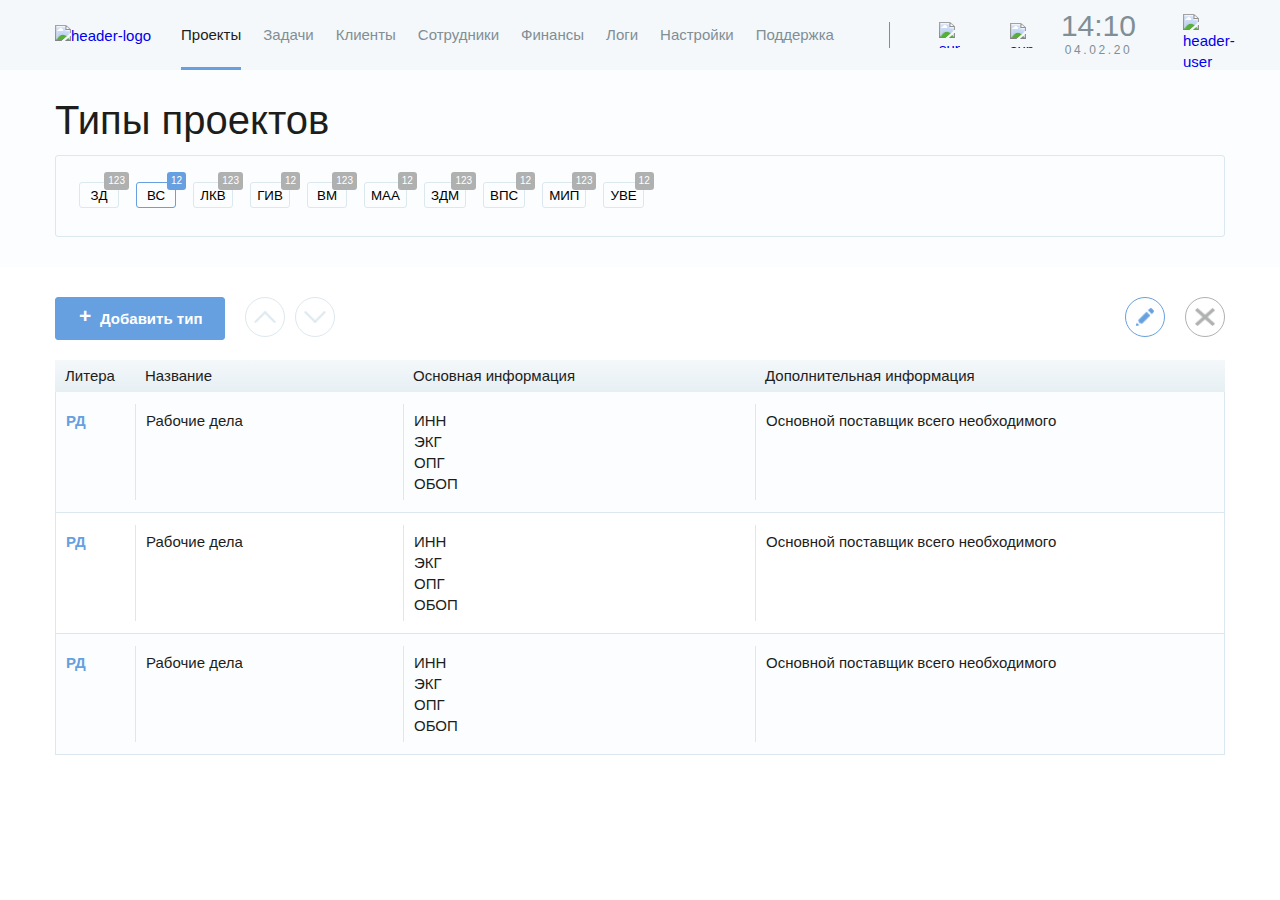
==== commit 2985fe46: "fix IE" ====
--- a/add-type-projects.html
+++ b/add-type-projects.html
@@ -123,89 +123,95 @@
                 <option value="type-2" class="form__option">Спорт режим</option>
                 <option value="type-2" class="form__option">Спорт режим</option>
               </select>
-              <button type="button" class="projects__form-area-btn projects__form-area-btn--active">
-                ЗД
-                <span class="projects__btn-counter">
-                  10
-                </span>
-              </button>
-
-              <button type="button" class="projects__form-area-btn projects__form-area-btn--active">
-                ЗД
-                <span class="projects__btn-counter">
-                  10
-                </span>
-              </button>
-
-              <button type="button" class="projects__form-area-btn projects__form-area-btn--active">
-                ЗД
-                <span class="projects__btn-counter">
-                  10
-                </span>
-              </button>
-
-              <button type="button" class="projects__form-area-btn projects__form-area-btn--active">
-                ЗД
-                <span class="projects__btn-counter">
-                  10
-                </span>
-              </button>
-
-              <button type="button" class="projects__form-area-btn projects__form-area-btn--active">
-                ЗД
-                <span class="projects__btn-counter">
-                  10
-                </span>
-              </button>
-
-              <button type="button" class="projects__form-area-btn projects__form-area-btn--active">
-                ЗД
-                <span class="projects__btn-counter">
-                  10
-                </span>
-              </button>
-
-              <button type="button" class="projects__form-area-btn projects__form-area-btn--active">
-                ЗД
-                <span class="projects__btn-counter">
-                  10
-                </span>
-              </button>
-
-              <button type="button" class="projects__form-area-btn projects__form-area-btn--active">
-                ЗД
-                <span class="projects__btn-counter">
-                  10
-                </span>
-              </button>
-
-              <button type="button" class="projects__form-area-btn projects__form-area-btn--active">
-                ЗД
-                <span class="projects__btn-counter">
-                  10
-                </span>
-              </button>
-
-              <button type="button" class="projects__form-area-btn projects__form-area-btn--active">
-                ЗД
-                <span class="projects__btn-counter">
-                  10
-                </span>
-              </button>
-
-              <button type="button" class="projects__form-area-btn projects__form-area-btn--active">
-                ЗД
-                <span class="projects__btn-counter">
-                  10
-                </span>
-              </button>
-
-              <button type="button" class="projects__form-area-btn projects__form-area-btn--active">
-                ЗД
-                <span class="projects__btn-counter">
-                  10
-                </span>
-              </button>
+              <div class="projects__form-area-btn-wrapper">
+                <button type="button" class="projects__form-area-btn">
+                  ЗД
+                </button>
+                <span class="projects__btn-counter">
+                  123
+                </span>
+              </div>
+
+              <div class="projects__form-area-btn-wrapper projects__form-area-btn-wrapper--active">
+                <button type="button" class="projects__form-area-btn">
+                  ВС
+                </button>
+                <span class="projects__btn-counter">
+                  12
+                </span>
+              </div>
+
+              <div class="projects__form-area-btn-wrapper">
+                <button type="button" class="projects__form-area-btn">
+                  ЛКВ
+                </button>
+                <span class="projects__btn-counter">
+                  123
+                </span>
+              </div>
+
+              <div class="projects__form-area-btn-wrapper">
+                <button type="button" class="projects__form-area-btn">
+                  ГИВ
+                </button>
+                <span class="projects__btn-counter">
+                  12
+                </span>
+              </div>
+
+              <div class="projects__form-area-btn-wrapper">
+                <button type="button" class="projects__form-area-btn">
+                  ВМ
+                </button>
+                <span class="projects__btn-counter">
+                  123
+                </span>
+              </div>
+
+              <div class="projects__form-area-btn-wrapper">
+                <button type="button" class="projects__form-area-btn">
+                  МАА
+                </button>
+                <span class="projects__btn-counter">
+                  12
+                </span>
+              </div>
+
+              <div class="projects__form-area-btn-wrapper">
+                <button type="button" class="projects__form-area-btn">
+                  ЗДМ
+                </button>
+                <span class="projects__btn-counter">
+                  123
+                </span>
+              </div>
+
+              <div class="projects__form-area-btn-wrapper">
+                <button type="button" class="projects__form-area-btn">
+                  ВПС
+                </button>
+                <span class="projects__btn-counter">
+                  12
+                </span>
+              </div>
+
+              <div class="projects__form-area-btn-wrapper">
+                <button type="button" class="projects__form-area-btn">
+                  МИП
+                </button>
+                <span class="projects__btn-counter">
+                  123
+                </span>
+              </div>
+
+              <div class="projects__form-area-btn-wrapper">
+                <button type="button" class="projects__form-area-btn">
+                  УВЕ
+                </button>
+                <span class="projects__btn-counter">
+                  12
+                </span>
+              </div>
             </div>
           </div>
         </div>
--- a/css/style.css
+++ b/css/style.css
@@ -1,2 +1,2 @@
-.reset-list{margin:0;padding:0;list-style:none}body{font-family:Helvetica,sans-serif;font-size:15px;line-height:21px;font-weight:400;color:#1d1d1b;background-color:#fff;margin:0}body .disabled-element{opacity:.4}a{text-decoration:none;-webkit-transition:.3s;transition:.3s;cursor:pointer}a:active,a:focus,a:hover{text-decoration:none}h1,h2,h3,h4,h5,p{margin:0}button{cursor:pointer}ul{list-style:none;padding:0;margin:0}input[type=checkbox]{border-color:#dce8ef}.vis-hidd{position:absolute!important;clip:rect(1px 1px 1px 1px);clip:rect(1px,1px,1px,1px);padding:0!important;border:0!important;height:1px!important;width:1px!important;overflow:hidden}.container{width:100%;max-width:1200px;padding-left:15px;padding-right:15px;margin:0 auto}.overlay{background-color:rgba(255,255,255,.7);position:fixed;display:block;top:0;left:0;right:0;bottom:0;width:100%;height:100%;z-index:1999}*{-webkit-box-sizing:border-box;box-sizing:border-box}@font-face{font-family:Helvetica;src:url(../fonts/HelveticaBold/HelveticaBold.ttf);font-weight:700;font-style:normal;font-display:swap}@font-face{font-family:Helvetica;src:url(../fonts/HelveticaMedium/HelveticaMedium.ttf);font-weight:500;font-style:normal;font-display:swap}@font-face{font-family:Helvetica;src:url(../fonts/HelveticaRegular/HelveticaRegular.ttf);font-weight:400;font-style:normal;font-display:swap}@font-face{font-family:Helvetica;src:url(../fonts/HelveticaLight/HelveticaLight.ttf);font-weight:300;font-style:normal;font-display:swap}.edit-btn{border-radius:50%;border:1px solid #66a0e0;width:40px;height:40px;position:relative}.edit-btn::after{content:"";display:block;width:18px;height:18px;background-image:url(../img/icons/edit-btn-icon.png);background-size:cover;background-position:50%;background-repeat:no-repeat;position:absolute;top:10px;left:10px}.edit-btn:hover{opacity:.7}.close-btn{border-radius:50%;border:1px solid #afb0b0;width:40px;height:40px;position:relative}.close-btn::after{content:"";display:block;width:20px;height:18px;background-image:url(../img/icons/btn-close-icon.png);background-size:cover;background-position:50%;background-repeat:no-repeat;position:absolute;top:10px;left:9px}.close-btn:hover{opacity:.7}.close-btn--red{border-color:#e30613}.close-btn--red::after{content:"";display:block;width:20px;height:18px;background-image:url(../img/icons/btn-close-icon-red.png);background-size:cover;background-position:50%;background-repeat:no-repeat;position:absolute;top:10px;left:9px}.form__fieldset{padding:0;margin:0}.form__select{border-radius:3px;border:1px solid #dce8ef;position:relative;-webkit-appearance:none;-moz-appearance:none;appearance:none;background-image:url(../img/icons/select-arrow-icon.png);background-size:12px 7px;background-position:calc(100% - 14px) 12px;background-repeat:no-repeat;padding:6px 40px 5px 15px}.form__select option{font-size:15px;line-height:22px;min-height:28px;border-bottom:1px solid #dce8ef;display:block;padding:6px 15px 5px}.form__search-input,.form__text-input,.form__textarea{border:1px solid #dce8ef;border-radius:3px;padding:8px 15px}.form__search-input::-webkit-input-placeholder,.form__text-input::-webkit-input-placeholder,.form__textarea::-webkit-input-placeholder{color:#636362;font-family:Helvetica,sans-serif;font-size:15px;line-height:21px}.form__search-input::-moz-placeholder,.form__text-input::-moz-placeholder,.form__textarea::-moz-placeholder{color:#636362;font-family:Helvetica,sans-serif;font-size:15px;line-height:21px}.form__search-input:-ms-input-placeholder,.form__text-input:-ms-input-placeholder,.form__textarea:-ms-input-placeholder{color:#636362;font-family:Helvetica,sans-serif;font-size:15px;line-height:21px}.form__search-input::-ms-input-placeholder,.form__text-input::-ms-input-placeholder,.form__textarea::-ms-input-placeholder{color:#636362;font-family:Helvetica,sans-serif;font-size:15px;line-height:21px}.form__search-input::placeholder,.form__text-input::placeholder,.form__textarea::placeholder{color:#636362;font-family:Helvetica,sans-serif;font-size:15px;line-height:21px}.add-new-project__form-select{color:#636362;font-family:Helvetica,sans-serif;font-size:15px;line-height:21px}.form__option{position:relative}.form__option::after{content:"";display:block;width:11px;height:11px;position:absolute;top:50%;-webkit-transform:translateY(-50%);transform:translateY(-50%);right:5px;border-radius:50%}.form__option--not-active::after{background-color:#dcdcdc}.form__option--waiting-activation::after{background-color:#626262}.form__option--waiting-completion::after{background-color:#f6a522}.form__option--failed::after{background-color:#861115}.form__option--waiting-verification::after{background-color:#75daff}.form__option--made-tested::after,.form__option--waiting-decision::after{background-color:#0166ff}.form__option--not-made-tested::after{background-color:#bd1ee1}.form__option--urgent::after{background-color:#fff602}.form__option--made-first::after{background-color:#c5343a}.big-title{font-size:40px;line-height:1;font-weight:400}.header{background-color:#f4f8fa}.header__wrapper{display:-webkit-box;display:-ms-flexbox;display:flex;-webkit-box-pack:justify;-ms-flex-pack:justify;justify-content:space-between;-webkit-box-align:center;-ms-flex-align:center;align-items:center;min-height:70px;width:100%}.header__logo-link{margin-right:30px}@media screen and (max-width:768px){.header__wrapper{-ms-flex-wrap:wrap;flex-wrap:wrap;-webkit-box-pack:start;-ms-flex-pack:start;justify-content:flex-start;padding-top:15px;min-height:50px}.header__logo-link{-webkit-box-ordinal-group:2;-ms-flex-order:1;order:1;margin-right:0;margin-bottom:15px}.header__logo-img{width:60px;height:25px}}.header__nav{margin-right:55px}@media screen and (max-width:768px){.header__nav{display:none;-webkit-box-ordinal-group:5;-ms-flex-order:4;order:4;width:calc(100% + 30px);background-color:#fafcfd;margin:0 -15px}}.header__nav-list{display:-webkit-box;display:-ms-flexbox;display:flex;-webkit-box-pack:justify;-ms-flex-pack:justify;justify-content:space-between;-webkit-box-align:center;-ms-flex-align:center;align-items:center;min-height:70px}@media screen and (max-width:768px){.header__nav-list{padding-left:15px;padding-right:15px;padding-top:0;min-height:36px}}@media screen and (max-width:576px){.container{max-width:576px}.header__nav-list{-webkit-box-orient:vertical;-webkit-box-direction:normal;-ms-flex-direction:column;flex-direction:column;padding-left:45px;padding-right:15px;padding-top:18px}.header__nav-list-item:last-child{padding-bottom:36px}}.header__nav-list-item{margin-right:22px;min-height:70px;border-bottom:3px solid transparent;-webkit-box-sizing:border-box;box-sizing:border-box;padding-top:24px}.header__nav-list-item:last-child{margin-right:0}@media screen and (max-width:768px){.header__nav-list-item{width:100%;margin-right:0;text-align:center;font-size:14px;padding-top:12px;padding-bottom:12px;min-height:24px}}@media screen and (max-width:576px){.header__nav-list-item{width:100%;margin-right:0;text-align:left;font-size:26px;padding-top:18px;padding-bottom:18px}}.header__nav-list-item--active{border-bottom:3px solid #66a0e0}.header__nav-list-item--active .header__nav-list-link{color:#1d1d1b}@media screen and (max-width:768px){.header__nav-list-item--active{border-bottom:none}.header__nav-list-item--active .header__nav-list-link{color:#66a0e0}}.header__nav-list-link{color:#808e96}.header__nav-list-link:focus,.header__nav-list-link:hover{color:#1d1d1b}.header__nav-list-link:active{opacity:.7}.header__settings{position:relative;padding-left:50px;width:100%;max-width:132px;display:-webkit-box;display:-ms-flexbox;display:flex;-webkit-box-pack:justify;-ms-flex-pack:justify;justify-content:space-between;-webkit-box-align:center;-ms-flex-align:center;align-items:center}.header__settings::after{content:"";display:block;height:100%;width:1px;background-color:#808e96;position:absolute;top:0;left:0}@media screen and (max-width:768px){.header__settings{display:none;-webkit-box-ordinal-group:6;-ms-flex-order:5;order:5;max-width:430px;padding-left:15px;padding-top:0}.header__settings::after{display:none}}@media screen and (max-width:576px){.header__settings{display:none;-webkit-box-ordinal-group:6;-ms-flex-order:5;order:5;width:calc(100% + 30px);max-width:calc(100% + 30px);background-color:#fafcfd;margin:0 -15px;border-top:1px solid #dce8ef;-webkit-box-orient:vertical;-webkit-box-direction:normal;-ms-flex-direction:column;flex-direction:column;-webkit-box-align:start;-ms-flex-align:start;align-items:flex-start;padding-left:45px;padding-top:40px}.header__settings::after{display:none}}.header__settings-item{margin-right:30px;color:#1d1d1b}.header__settings-item:last-child{margin-right:0}@media screen and (max-width:768px){.header__settings-item{display:inline-block;vertical-align:middle}}@media screen and (max-width:576px){.header__settings-item{display:block;margin-bottom:30px}}.header__settings-link{display:-webkit-box;display:-ms-flexbox;display:flex;-webkit-box-align:center;-ms-flex-align:center;align-items:center}.header__settings-link-icon{margin-right:20px}.header__settings-txt{display:none}.header__date-time{margin-left:40px}@media screen and (max-width:768px){.header__settings-txt{display:inline;color:#808e96}.header__date-time{-webkit-box-ordinal-group:3;-ms-flex-order:2;order:2;margin-right:auto;margin-left:38%;padding-bottom:15px}}@media screen and (max-width:576px){.header__date-time{-webkit-box-ordinal-group:3;-ms-flex-order:2;order:2;margin-right:auto;margin-left:24%;padding-bottom:15px}}.header__time{font-size:30px;font-weight:300;line-height:1;color:#808e96;text-align:center}@media screen and (max-width:768px){.header__time{font-size:22px}}.header__date{font-size:12px;font-weight:300;line-height:18px;color:#808e96;letter-spacing:2.6px;text-align:center}.header__user-block{margin-left:auto;border-radius:50%;width:42px;height:42px}@media screen and (max-width:768px){.header__date{font-size:9px;line-height:9px}.header__user-block{display:none;-webkit-box-ordinal-group:6;-ms-flex-order:5;order:5;width:200px;height:52px;padding-top:10px}}@media screen and (max-width:576px){.header__user-block{-webkit-box-ordinal-group:6;-ms-flex-order:5;order:5;margin:0 -15px;display:none;width:calc(100% + 30px);padding-left:40px;border-radius:0;padding-bottom:20px;min-height:60px;background-color:#fafcfd}}.header__user-link{display:block;width:42px;height:42px}@media screen and (max-width:768px){.header__user-link{display:inline-block;vertical-align:middle;height:38px}}@media screen and (max-width:576px){.header__user-link{display:inline;vertical-align:top;margin-right:20px}}.header__user-img{width:100%;height:auto;-o-object-fit:cover;object-fit:cover}.header__user-txt{display:none}@media screen and (max-width:768px){.header__user-img{width:35px;height:35px}.header__user-txt{display:inline;width:100%;vertical-align:middle;line-height:34px;color:#808e96}}.header__mobile-btn{display:none;outline:0}@media screen and (max-width:768px){.header__mobile-btn{display:block;height:25px;width:30px;position:relative;border:none;padding:0;background-color:transparent;-webkit-box-ordinal-group:4;-ms-flex-order:3;order:3;margin-bottom:15px}}.header__mobile-btn--close{-webkit-animation:.4s scale2;animation:.4s scale2}.header__mobile-btn--close::after{content:"";display:block;width:28px;height:3px;background-color:#66a0e0;position:absolute;top:11px;left:0;-webkit-transform:rotate(45deg);transform:rotate(45deg);border-radius:1px}.header__mobile-btn--close::before{content:"";display:block;width:28px;height:3px;background-color:#66a0e0;position:absolute;bottom:11px;left:0;-webkit-transform:rotate(135deg);transform:rotate(135deg);border-radius:1px}.header__mobile-btn--close .header__mobile-btn-decor{display:none}.header__mobile-btn--gamburger{-webkit-animation:.3s scale;animation:.3s scale}@media screen and (max-width:768px){.header__mobile-btn--gamburger{height:25px;width:30px}.header__mobile-btn--gamburger::after{content:"";display:block;width:100%;height:3px;background-color:#66a0e0;position:absolute;top:0;left:0;border-radius:1px}.header__mobile-btn--gamburger::before{content:"";display:block;width:100%;height:3px;background-color:#66a0e0;position:absolute;bottom:0;left:0;border-radius:1px}.header__mobile-btn--gamburger .header__mobile-btn-decor{display:block;width:80%;height:3px;background-color:#66a0e0;position:absolute;top:11px;right:0;border-radius:1px}.projects__wrapper .projects__form-area-projects{width:100%;max-width:100%;min-height:62px;padding-top:20px;padding-bottom:10px}}@-webkit-keyframes scale{0%{-webkit-transform:scale(0);transform:scale(0)}70%{-webkit-transform:scale(1.2);transform:scale(1.2)}100%{-webkit-transform:scale(1);transform:scale(1)}}@keyframes scale{0%{-webkit-transform:scale(0);transform:scale(0)}70%{-webkit-transform:scale(1.2);transform:scale(1.2)}100%{-webkit-transform:scale(1);transform:scale(1)}}@-webkit-keyframes scale2{0%{-webkit-transform:scale(0);transform:scale(0)}70%{-webkit-transform:scale(1.2);transform:scale(1.2)}100%{-webkit-transform:scale(1);transform:scale(1)}}@keyframes scale2{0%{-webkit-transform:scale(0);transform:scale(0)}70%{-webkit-transform:scale(1.2);transform:scale(1.2)}100%{-webkit-transform:scale(1);transform:scale(1)}}.projects__wrapper{padding-top:30px;width:100%}.projects__title{margin-bottom:15px}@media screen and (max-width:576px){.projects{background-color:#fbfdfe}.projects__wrapper{display:-webkit-box;display:-ms-flexbox;display:flex;-webkit-box-orient:vertical;-webkit-box-direction:normal;-ms-flex-direction:column;flex-direction:column}.projects__wrapper .projects__form-area-projects{padding-top:20px;padding-left:0;border:none;-ms-flex-wrap:nowrap;flex-wrap:nowrap;width:93vw;overflow-x:scroll;min-height:60px;margin-bottom:10px}.projects__wrapper .projects__form-area-btn{min-width:36px;-webkit-box-sizing:content-box;box-sizing:content-box;-ms-flex-preferred-size:50px;flex-basis:50px}.projects__title{-webkit-box-ordinal-group:2;-ms-flex-order:1;order:1;font-size:30px}}.projects__form-filter-mobile-btn{display:none}@media screen and (max-width:576px){.projects__form-filter-mobile-btn{display:block;width:100%;border-radius:3px;border:1px solid #66a0e0;font-weight:700;margin-right:20px;color:#66a0e0;padding:9px 14px;margin-bottom:20px;background-color:transparent;position:relative}.projects__form-filter-mobile-btn::after{content:"";display:block;width:18px;height:18px;position:absolute;top:8px;left:6%;background-image:url(../img/icons/filter-mobile-icon.png);background-size:cover;background-repeat:no-repeat;background-position:50%}}@media screen and (max-width:768px){.projects__controls{-ms-flex-pack:distribute;justify-content:space-around}.projects__controls .controls__exp-xls,.projects__controls .controls__row-btn,.projects__controls .controls__tile-btn{display:none}}@media screen and (max-width:576px){.projects__controls{-webkit-box-ordinal-group:3;-ms-flex-order:2;order:2;-webkit-box-orient:vertical;-webkit-box-direction:normal;-ms-flex-direction:column;flex-direction:column}.projects__controls.controls{margin-bottom:0}.projects__controls .controls__exp-xls,.projects__controls .controls__row-btn,.projects__controls .controls__tile-btn{display:none}.projects__controls .controls__add-btn{margin-right:0;width:100%;margin-bottom:20px;text-align:center}.projects__controls .controls__add-btn::before{left:25%}.projects__controls .controls__prijects-type-btn{margin-right:0;width:100%;margin-bottom:20px;text-align:center}.projects__controls .controls__fields-setting{margin-right:0;width:100%;text-align:center}}.projects__form{width:100%;display:-webkit-box;display:-ms-flexbox;display:flex;-webkit-box-pack:justify;-ms-flex-pack:justify;justify-content:space-between;-webkit-box-align:start;-ms-flex-align:start;align-items:flex-start}.projects__form-fieldset-type{width:100%;max-width:364px;min-height:198px;margin-right:20px;border:1px solid #dce8ef;border-radius:3px}.projects__form-fieldset-type .cd-dropdown{max-width:362px}.projects__form-fieldset-type .cd-dropdown>span{border:none;border-bottom:1px solid #dce8ef;max-width:362px}@media screen and (max-width:768px){.projects__form{-webkit-box-orient:vertical;-webkit-box-direction:normal;-ms-flex-direction:column;flex-direction:column}.projects__form-fieldset-type .cd-dropdown{display:none}.projects__form-fieldset-type{width:100%;max-width:100%;min-height:62px;margin-bottom:20px}.projects__form-fieldset-main{width:100%}}@media screen and (max-width:576px){.projects__form{-webkit-box-orient:vertical;-webkit-box-direction:normal;-ms-flex-direction:column;flex-direction:column;position:relative}.projects__form-fieldset-type .cd-dropdown{display:none}.projects__form-fieldset-type{border:none;min-height:60px}}.projects__form-select-type{width:100%;border-top:none;border-left:none;border-right:none;margin-bottom:40px}.projects__form-area-projects{-webkit-box-sizing:border-box;box-sizing:border-box;display:-webkit-box;display:-ms-flexbox;display:flex;-webkit-box-pack:start;-ms-flex-pack:start;justify-content:flex-start;-ms-flex-wrap:wrap;flex-wrap:wrap;-ms-flex-line-pack:justify;align-content:space-between;border-radius:3px;min-height:162px;padding:40px 8px 30px}.projects__form-area-btn{min-width:40px;height:26px;border-radius:3px;border:1px solid #dce8ef;background-color:transparent;text-transform:uppercase;position:relative;margin-left:9px;margin-right:8px;margin-bottom:10px;-webkit-transition:.3s;transition:.3s;text-align:center}.projects__form-area-btn:focus,.projects__form-area-btn:hover{border-color:#66a0e0}.projects__form-area-btn:active{opacity:.7}.projects__btn-counter{position:absolute;top:-10px;right:-10px;padding:4px;font-size:10px;line-height:1;background-color:#afb0b0;color:#fff;border-radius:3px;-webkit-transition:.3s;transition:.3s}.projects__form-area-btn--active{border-color:#66a0e0}.projects__form-area-btn--active .projects__btn-counter{background-color:#66a0e0}.projects__form-fieldset-main{-webkit-box-flex:1;-ms-flex-positive:1;flex-grow:1;border:none;padding:0}@media screen and (max-width:576px){.projects__form-fieldset-main{display:none;width:100%;margin:0 auto}}.projects__form-search-input{width:100%;margin-bottom:9px}@media screen and (max-width:576px){.projects__form-search-input{margin-bottom:20px}}.projects__form-wrapper{display:-webkit-box;display:-ms-flexbox;display:flex;-webkit-box-pack:justify;-ms-flex-pack:justify;justify-content:space-between;-webkit-box-align:center;-ms-flex-align:center;align-items:center;margin-bottom:9px}.projects__form-select-client,.projects__form-select-responsible,.projects__form-select-status,.projects__form-wrapper-inner{width:100%;max-width:368px}.projects__form-wrapper--responsible-status .cd-dropdown:nth-child(2) span:first-child span{display:-webkit-box;display:-ms-flexbox;display:flex}.projects__form-wrapper--responsible-status .cd-dropdown:nth-child(2) ul span:first-child span{display:inline-block}.projects__form-date-input{max-width:176px;border-radius:3px;background-image:url(../img/icons/calendar-icon.png);background-size:17px 18px;background-position:calc(100% - 17px) 4px;background-repeat:no-repeat}.projects__form-date-input::-webkit-input-placeholder{color:#1d1d1b}.projects__form-date-input::-moz-placeholder{color:#1d1d1b}.projects__form-date-input:-ms-input-placeholder{color:#1d1d1b}.projects__form-date-input::-ms-input-placeholder{color:#1d1d1b}.projects__form-date-input::placeholder{color:#1d1d1b}@media screen and (max-width:576px){.projects__form-wrapper{-webkit-box-ordinal-group:4;-ms-flex-order:3;order:3}.projects__form-wrapper--responsible-status{-webkit-box-orient:vertical;-webkit-box-direction:normal;-ms-flex-direction:column;flex-direction:column;margin-bottom:0}.projects__form-wrapper--responsible-status .cd-dropdown{margin-bottom:20px}.projects__form-wrapper--client-date{-webkit-box-orient:vertical;-webkit-box-direction:normal;-ms-flex-direction:column;flex-direction:column}.projects__form-wrapper--client-date .cd-dropdown{margin-bottom:20px}.projects__form-wrapper--client-date .projects__form-wrapper-inner{display:-webkit-box;display:-ms-flexbox;display:flex;-webkit-box-pack:justify;-ms-flex-pack:justify;justify-content:space-between}.projects__form-date-input{max-width:135px;background-position:calc(100% - 12px) 5px}}.projects__employees-wrapper{-webkit-box-sizing:border-box;box-sizing:border-box;padding:2px 3px;min-width:38px;border:1px solid #dce8ef;border-radius:3px;max-width:560px;width:100%;display:-webkit-box;display:-ms-flexbox;display:flex;-webkit-box-pack:start;-ms-flex-pack:start;justify-content:flex-start;-ms-flex-wrap:wrap;flex-wrap:wrap}@media screen and (max-width:768px){.projects__employees-wrapper{display:none}}@media screen and (max-width:576px){.projects__employees-wrapper{display:none}}.projects__employee{background-color:#e5f1ff;position:relative;margin-right:3px;border-radius:3px;padding:7px 28px 6px 12px}.projects__employee-name-close{display:block;width:10px;height:11px;border:none;background-color:transparent;position:absolute;top:14px;right:9px;background-image:url(../img/icons/close-employee-icon.png);background-size:cover;background-position:50%;background-repeat:no-repeat;-webkit-transition:.3s;transition:.3s}.projects__employee-name-close:active,.projects__employee-name-close:hover{opacity:.7}.projects__employee-name-close:focus{opacity:.5}.projects__employee-reset-btn{border:1px solid #66a0e0;border-radius:3px;background-color:transparent;color:#66a0e0;font-weight:700;margin-left:20px;-webkit-transition:.3s;transition:.3s;padding:12px 26px 11px}.projects__employee-reset-btn:active,.projects__employee-reset-btn:hover{opacity:.7}.projects__employee-reset-btn:focus{opacity:.5}.projects__employee-reset-btn .projects__employee-reset-txt-mobi{display:none}@media screen and (max-width:768px){.projects__employee-reset-btn{margin-left:auto}}.projects__employee-close{display:none}@media screen and (max-width:576px){.projects__employee-reset-btn{position:absolute;top:3px;right:0;border:none;padding:0;margin:0}.projects__employee-reset-btn .projects__employee-reset-txt-mobi{display:inline}.projects__employee-reset-btn .projects__employee-reset-txt-desc{display:none}.projects__employee-close{display:block;color:#66a0e0;position:absolute;top:3px;left:0;font-weight:700;border:none;background-color:transparent;padding:0;margin:0}}.projects__employee-apply{margin-right:0;width:100%;margin-bottom:20px;text-align:center;color:#fff;background-color:#66a0e0;padding-top:12px;padding-bottom:10px;font-weight:700;border:1px solid #66a0e0;border-radius:3px;display:none}@media screen and (max-width:768px){.projects__employee-apply{display:block;width:200px;margin-left:20px}}@media screen and (max-width:576px){.projects__employee-apply{display:block;width:100%;margin-left:0}.project__mobile-title{background-color:#fff;text-align:center;width:100%}}.project__mobile-title{display:none}.projects__form-wrapper--employee-reset{-webkit-box-align:start;-ms-flex-align:start;align-items:flex-start}@media screen and (max-width:576px){.projects__form-wrapper--checkboxes{display:-webkit-box;display:-ms-flexbox;display:flex;-webkit-box-orient:vertical;-webkit-box-direction:normal;-ms-flex-direction:column;flex-direction:column;-webkit-box-align:start;-ms-flex-align:start;align-items:flex-start}.projects__form-wrapper--checkboxes .projects__checkbox-wrapper{width:100%}.projects__form-wrapper--checkboxes .projects__checkbox-wrapper--check{-webkit-box-ordinal-group:5;-ms-flex-order:4;order:4}.projects__form-wrapper--checkboxes .projects__checkbox-wrapper--date-add{-webkit-box-ordinal-group:2;-ms-flex-order:1;order:1}.projects__form-wrapper--checkboxes .projects__checkbox-wrapper--date-control{-webkit-box-ordinal-group:3;-ms-flex-order:2;order:2}.projects__form-wrapper--checkboxes .projects__checkbox-wrapper--today{-webkit-box-ordinal-group:4;-ms-flex-order:3;order:3}.projects__checkbox-wrapper{display:-webkit-box;display:-ms-flexbox;display:flex;-webkit-box-orient:horizontal;-webkit-box-direction:reverse;-ms-flex-direction:row-reverse;flex-direction:row-reverse;-webkit-box-pack:justify;-ms-flex-pack:justify;justify-content:space-between;padding-top:10px;padding-bottom:9px}}.mapping__wrapper{width:100%}.controls{min-height:40px;margin-bottom:20px;display:-webkit-box;display:-ms-flexbox;display:flex;-webkit-box-pack:start;-ms-flex-pack:start;justify-content:flex-start}.controls__btn{border-radius:3px;border:1px solid #66a0e0;font-weight:700;margin-right:20px;color:#66a0e0;padding:10px 14px}.controls__btn:hover{opacity:.8;-webkit-box-shadow:0 20px 30px 0 rgba(18,59,59,.09);box-shadow:0 20px 30px 0 rgba(18,59,59,.09)}@media screen and (max-width:576px){.controls__btn{padding-top:9px;padding-bottom:9px}}.controls__btn--disabled{color:#dce8ef;border-color:#dce8ef}.controls__btn--active{color:#fff;background-color:#66a0e0}.controls__btn--active:hover{opacity:.7}.controls__add-btn{padding-left:44px;padding-right:22px;position:relative}.controls__add-btn::before{content:"+";position:absolute;left:23px;top:7px;font-size:21px}.controls__tile-btn{position:relative;width:50px}.controls__tile-btn::after{content:"";display:block;height:21px;width:21px;position:absolute;top:10px;left:14px;background-image:url(../img/icons/tile-active-icon.png);background-size:cover;background-position:50%;background-repeat:no-repeat}.controls__row-btn{position:relative;width:50px}.controls__row-btn::after{content:"";display:block;height:21px;width:21px;position:absolute;top:10px;left:14px;background-image:url(../img/icons/gamburger-active-icon.png);background-size:cover;background-position:50%;background-repeat:no-repeat}.controls__tile-btn.controls__btn--active{background-color:#66a0e0}.controls__tile-btn.controls__btn--active::after{background-image:url(../img/icons/tile-white-icon.png)}.controls__row-btn.controls__btn--active{background-color:#66a0e0}.controls__row-btn.controls__btn--active::after{background-image:url(../img/icons/gamburger-white-icon.png)}.controls__arrow{border-radius:50%;border:1px solid #dce8ef;width:40px;height:40px;position:relative;margin-right:10px}.controls__arrow:hover{opacity:.7}.contols__arrow--up::after{content:"";display:block;width:22px;height:12px;background-image:url(../img/icons/controls-arrow-up-icon.png);background-size:cover;background-position:50%;background-repeat:no-repeat;position:absolute;top:13px;left:8px}.contols__arrow--down::after{content:"";display:block;width:22px;height:12px;background-image:url(../img/icons/controls-arrow-down-icon.png);background-size:cover;background-position:50%;background-repeat:no-repeat;position:absolute;top:13px;left:8px}.contols__arrow--close::after{content:"";display:block;width:14px;height:14px;background-image:url(../img/icons/form-task-close-icon.png);background-size:cover;background-position:50%;background-repeat:no-repeat;position:absolute;top:12px;left:12px}.contols__arrow--plus::after{content:"";display:block;width:18px;height:18px;background-image:url(../img/icons/task-form-plus-icon.png);background-size:cover;background-position:50%;background-repeat:no-repeat;position:absolute;top:10px;left:10px}.controls__list-btn{border-radius:50%;border:1px solid #8b8a8a;width:40px;height:40px;position:relative;margin-right:10px}.controls__list-btn:hover{opacity:.7}.controls__list-btn::after{content:"";display:block;width:20px;height:16px;background-image:url(../img/icons/list-icon.png);background-size:cover;background-position:50%;background-repeat:no-repeat;position:absolute;top:10px;left:10px}.result{width:100%}.result__titles-row{display:-webkit-box;display:-ms-flexbox;display:flex;-webkit-box-pack:start;-ms-flex-pack:start;justify-content:flex-start;background-image:-webkit-gradient(linear,left bottom,left top,from(#e6eff3),to(#f4f8fa));background-image:linear-gradient(0deg,#e6eff3 0,#f4f8fa 100%);min-height:54px;border-radius:3px}.result__title-item{font-weight:700;width:100%;max-width:232px;-webkit-box-sizing:border-box;box-sizing:border-box;padding-left:21px;padding-top:17px;position:relative}.result__title-item::after{content:"";display:block;height:80%;width:1px;background-color:#fff;position:absolute;top:10%;right:0}.result__title-item:last-child{-webkit-box-flex:1;-ms-flex-positive:1;flex-grow:1}.result__title-item:last-child::after{display:none}.result__form-wrapper{background-color:#fbfdfe}.result__form{display:-webkit-box;display:-ms-flexbox;display:flex;-webkit-box-pack:start;-ms-flex-pack:start;justify-content:flex-start;min-height:64px}.result__form-item-wrapper{width:100%;max-width:232px;-webkit-box-sizing:border-box;box-sizing:border-box;padding-top:17px;padding-left:14px;text-align:center}.result__form-item-wrapper:last-child{-webkit-box-flex:1;-ms-flex-positive:1;flex-grow:1}.result__form-input{border-radius:3px;border:1px solid #dce8ef;padding:5px 8px}.result__item{margin-bottom:20px;position:relative}.result__item-title-row{background-image:-webkit-gradient(linear,left bottom,left top,from(#e6eff3),to(#f4f8fa));background-image:linear-gradient(0deg,#e6eff3 0,#f4f8fa 100%);min-height:32px;-webkit-box-sizing:border-box;box-sizing:border-box;padding-top:5px;padding-left:10px}.result__item-title{margin-right:18px;font-weight:700;color:#1d1d1b}.result__item-type{text-transform:uppercase;font-weight:700;color:#66a0e0}.result__item-info-list{display:-webkit-box;display:-ms-flexbox;display:flex;-webkit-box-pack:start;-ms-flex-pack:start;justify-content:flex-start;border:1px solid #dce8ef;border-top:none}.result__item-info-element{width:100%;max-width:232px;-webkit-box-sizing:border-box;box-sizing:border-box;position:relative;padding:18px 8px 18px 10px}.result__item-info-element::after{content:"";display:block;height:80%;width:1px;background-color:#dce8ef;position:absolute;top:10%;right:0}.result__item-info-element:last-child::after{display:none}.result__item-info-txt{margin-bottom:0}.result__item-tracking-list{border:1px solid #dce8ef;border-top:none;display:-webkit-box;display:-ms-flexbox;display:flex;-webkit-box-pack:start;-ms-flex-pack:start;justify-content:flex-start;-ms-flex-wrap:wrap;flex-wrap:wrap;padding:20px 210px 20px 10px}.result__item-tracking-item{background-color:#fbfdfe;margin-right:20px;position:relative}.result__item-tracking-title{background-image:-webkit-gradient(linear,left bottom,left top,from(#e6eff3),to(#f4f8fa));background-image:linear-gradient(0deg,#e6eff3 0,#f4f8fa 100%);border-radius:0 0 8px 8px;font-weight:700;padding:5px 10px 5px 12px}.result__item-tracking-controls-list{display:-webkit-box;display:-ms-flexbox;display:flex;-webkit-box-pack:start;-ms-flex-pack:start;justify-content:flex-start;-ms-flex-wrap:wrap;flex-wrap:wrap;padding:15px 4px 25px 10px}@media screen and (max-width:576px){.result__item-tracking-item{position:static}.result__item-tracking-controls-list{position:relative}}.result__tracking-btn{border:none;background-color:#dcdcdc;width:26px;height:26px;border-radius:50%;margin-right:6px;position:relative;cursor:pointer;-webkit-transition:.3s;transition:.3s}.result__tracking-btn:focus,.result__tracking-btn:hover{opacity:.7}.result__tracking-btn:active{opacity:.5}.result__tracking-btn--orange{background-color:#f6a522}.result__tracking-btn--orange::after{content:"";position:absolute;display:block;width:14px;height:16px;top:5px;left:6px;background-image:url(../img/icons/bell-icon.png);background-size:cover;background-position:50%;background-repeat:no-repeat}.result__tracking-btn--red{background-color:#861116}.result__tracking-btn--red::after{content:"";position:absolute;display:block;width:14px;height:16px;top:5px;left:6px;background-image:url(../img/icons/bell-icon.png);background-size:cover;background-position:50%;background-repeat:no-repeat}.result__item-type-full-txt,.result__status,.result__tile-title{display:none}.result__add-new-btn-wrapper{width:201px;position:absolute;bottom:28%;right:0}.result__add-new-btn{position:relative;border-radius:3px;border:1px solid #afb0b0;font-weight:700;margin-right:20px;background-color:transparent;color:#afb0b0;min-height:40px;margin-left:auto;padding:10px 22px 10px 44px}.result__add-new-btn:hover{color:#fff;background-color:#afb0b0}.result__add-new-btn::before{content:"+";position:absolute;left:10%;top:7px;font-size:21px}.result__item--active{-webkit-box-shadow:0 20px 30px 0 rgba(18,59,59,.09);box-shadow:0 20px 30px 0 rgba(18,59,59,.09)}.result__item--active::after{content:"";position:absolute;display:block;width:18px;height:18px;top:-9px;left:-9px;background-image:url(../img/icons/result-active-item-icon.png);background-size:cover;background-position:50%;background-repeat:no-repeat}.result__item--active .result__add-new-btn{border:1px solid #66a0e0;color:#66a0e0}.result__item--active .result__add-new-btn:hover{background-color:#66a0e0;color:#fff}.mapping--tile .result{display:-webkit-box;display:-ms-flexbox;display:flex;-webkit-box-pack:start;-ms-flex-pack:start;justify-content:flex-start;-ms-flex-wrap:wrap;flex-wrap:wrap;-webkit-box-align:start;-ms-flex-align:start;align-items:flex-start}.mapping--tile .result__form-wrapper,.mapping--tile .result__titles-row{display:none}.mapping--tile .result__item{width:100%;max-width:376px}@media screen and (max-width:768px){.mapping--tile .result__item{max-width:358px;margin-right:auto}.mapping--tile .result__item:nth-child(2n){margin-right:0;margin-left:auto}}@media screen and (max-width:576px){.result__item--active{margin-left:0}.mapping--tile .result__item{margin-right:0;max-width:100%}.mapping--tile .result__item:nth-child(2n){margin-left:auto;margin-right:auto}}.mapping--tile .result__item:nth-child(3n-2){margin-right:20px;margin-left:20px}.mapping--tile .result__item-title-row{display:-webkit-box;display:-ms-flexbox;display:flex;-webkit-box-orient:vertical;-webkit-box-direction:normal;-ms-flex-direction:column;flex-direction:column;padding:15px 15px 15px 20px}.mapping--tile .result__item-type{margin-left:auto;margin-top:-6px}.mapping--tile .result__item-type-full-txt{display:inline}.mapping--tile .result__status{display:block;-webkit-box-sizing:border-box;box-sizing:border-box;border:1px solid #dce8ef;border-top:none;position:relative;font-size:13px;padding:5px 20px}.mapping--tile .result__status-txt{display:inline-block;padding-right:20px;position:relative}.mapping--tile .result__status--failed .result__status-txt::after{content:"";position:absolute;display:block;width:8px;height:8px;top:7px;right:6px;background-color:#861116;border-radius:50%}.mapping--tile .result__status--in-progress .result__status-txt::after{content:"";position:absolute;display:block;width:8px;height:8px;top:7px;right:6px;background-color:#f6a522;border-radius:50%}.mapping--tile .result__item-info-list{-ms-flex-wrap:wrap;flex-wrap:wrap;-webkit-box-pack:justify;-ms-flex-pack:justify;justify-content:space-between;padding-bottom:10px}.mapping--tile .result__item-info-element{max-width:162px;margin-bottom:10px;border:1px solid #dce8ef;border-radius:3px;min-height:42px;padding:1px 9px}.mapping--tile .result__item-info-element::after{display:none}@media screen and (max-width:768px){.mapping--tile .result__item:nth-child(3n-2){margin-right:0;margin-left:0}.mapping--tile .result__item-info-element{width:100%;max-width:100%;font-size:13px}}@media screen and (max-width:576px){.mapping--tile .result__item:nth-child(3n-2){margin-left:auto;margin-right:auto}.mapping--tile .result__item-info-element{width:100%;max-width:100%;font-size:13px}}.mapping--tile .result__item-info-element:nth-child(even){margin-left:20px;margin-right:auto}@media screen and (max-width:768px){.mapping--tile .result__item-info-element:nth-child(even){margin-left:9px;margin-right:9px}}@media screen and (max-width:576px){.mapping--tile .result__item-info-element:nth-child(even){margin-left:9px;margin-right:9px}}.mapping--tile .result__item-info-element:nth-child(odd){margin-right:20px;margin-left:auto}@media screen and (max-width:768px){.mapping--tile .result__item-info-element:nth-child(odd){margin-left:9px;margin-right:9px}}@media screen and (max-width:576px){.mapping--tile .result__item-info-element:nth-child(odd){margin-left:9px;margin-right:9px}.mapping--tile .result__add-new-btn-wrapper{padding-left:9px;padding-right:9px}}.mapping--tile .result__tile-title{display:inline;color:#afb0b0;font-size:13px}.mapping--tile .result__item-info-element:first-child{width:100%;max-width:100%;border:none;border-bottom:1px solid #dce8ef;margin-left:0;margin-right:0;margin-bottom:20px;border-radius:0;padding:15px 20px}.mapping--tile .result__item-info-element:first-child .result__tile-title{display:none}.mapping--tile .result__add-new-btn-wrapper{display:block;position:static;width:100%;padding-top:20px;border-right:1px solid #dce8ef;border-left:1px solid #dce8ef}.mapping--tile .result__add-new-btn{display:block;width:100%;max-width:334px;margin-left:auto;margin-right:auto;-webkit-transition:.3s;transition:.3s}.mapping--tile .result__add-new-btn::before{left:25%}.mapping--tile .result__item-tracking-list{-webkit-box-orient:vertical;-webkit-box-direction:normal;-ms-flex-direction:column;flex-direction:column;padding-left:20px;padding-right:20px}.mapping--tile .result__item-tracking-item{margin-right:0}.result__item-tracking-popup-active-project{width:404px;display:none;-ms-flex-wrap:wrap;flex-wrap:wrap;position:absolute;bottom:0;-webkit-transform:translateX(-100%);transform:translateX(-100%);background-color:#fff;border:1px solid #dce8ef;border-radius:3px}.result__item-tracking-popup-active-project audio{display:block;width:100%}@media screen and (max-width:576px){.result__item-tracking-popup-active-project{margin-right:0;-webkit-transform:translateY(97%);transform:translateY(97%);width:100vw;left:0;bottom:0;margin-left:-35px}}.popup-active-project__title-row{width:100%;background-image:-webkit-gradient(linear,left bottom,left top,color-stop(0,#e6eff3),to(#f4f8fa));background-image:linear-gradient(0deg,#e6eff3 0,#f4f8fa 100%);min-height:40px;padding-top:11px;padding-left:10px;-webkit-box-sizing:border-box;box-sizing:border-box;font-weight:700}.popup-active-project__wrapper{width:49%;border-left:1px solid #dce8ef}.popup-active-project__wrapper:nth-child(2){border-left:none}@media screen and (max-width:576px){.popup-active-project__wrapper{width:100%;border:none}}.popup-active-project__audio,.popup-active-project__date,.popup-active-project__reminder,.popup-active-project__responsible,.popup-active-project__status{border-bottom:1px solid #dce8ef;padding:10px}.popup-active-project__audio b,.popup-active-project__date b,.popup-active-project__reminder b,.popup-active-project__responsible b,.popup-active-project__status b{display:block}.popup-active-project__files,.popup-active-project__task{padding:10px}.popup-active-project__files b,.popup-active-project__task b{display:block}.popup-active-project__reminder b{display:inline}.popup-active-project__reminder span{font-size:13px}.popup-active-project__reminder span::after{content:"/"}.popup-active-project__reminder span:last-child::after{content:" "}.popup-active-project__wrapper-bottom{width:100%;display:-webkit-box;display:-ms-flexbox;display:flex;-webkit-box-align:center;-ms-flex-align:center;align-items:center;-ms-flex-wrap:wrap;flex-wrap:wrap;border-top:1px solid #dce8ef;padding:15px 10px}.popup-active-project__btn-not-reactive{width:175px;text-align:center;padding:4px;border-radius:3px;border:1px solid #f6a522;color:#f6a522;background-color:transparent;margin-bottom:7px}@media screen and (max-width:576px){.popup-active-project__wrapper-bottom{-webkit-box-orient:vertical;-webkit-box-direction:normal;-ms-flex-direction:column;flex-direction:column}.popup-active-project__btn-not-reactive{width:100%;margin-bottom:20px}}.popup-active-project__checked{width:175px;text-align:center;padding:4px;border-radius:3px;border:1px solid #40bfac;color:#40bfac;background-color:transparent}@media screen and (max-width:576px){.popup-active-project__checked{width:100%;margin-bottom:20px}}.popup-active-project__actided-wrapper,.popup-active-project__edit-wrapper{width:50%;-webkit-box-pack:center;-ms-flex-pack:center;justify-content:center;margin-bottom:0}@media screen and (max-width:576px){.popup-active-project__actided-wrapper,.popup-active-project__edit-wrapper{width:100%;margin-bottom:20px}}.popup-active-project__actided-wrapper .controls__edit-btn,.popup-active-project__edit-wrapper .controls__edit-btn{margin-right:20px}.result__item-tracking-popup-waiting-completion-project{width:404px;display:none;-ms-flex-wrap:wrap;flex-wrap:wrap;position:absolute;bottom:10px;-webkit-transform:translateY(100%);transform:translateY(100%);background-color:#fff;border:1px solid #dce8ef;border-radius:3px;z-index:10}.popup-active-project--show{display:-webkit-box;display:-ms-flexbox;display:flex}.result__item-tracking-controls-item{position:relative}@media screen and (max-width:576px){.result__item-tracking-popup-waiting-completion-project{margin-right:0;-webkit-transform:translateY(97%);transform:translateY(97%);width:100vw;max-width:100vw;left:0;bottom:0;margin-left:-36px}.popup-active-project--show{-ms-flex-wrap:wrap;flex-wrap:wrap}.result__item-tracking-controls-item{position:static}}.result__item-tracking-item:not(:nth-child(1)) .result__item-tracking-popup-waiting-completion-project{right:0;margin-right:-404px;-webkit-transform:translateY(50%);transform:translateY(50%)}@media screen and (max-width:576px){.result__item-tracking-item:not(:nth-child(1)) .result__item-tracking-popup-waiting-completion-project{margin-right:0;-webkit-transform:translateY(97%);transform:translateY(97%);width:100vw;max-width:100vw;left:0;bottom:0;margin-left:-36px}}.result__item-tracking-item:last-child .result__item-tracking-popup-waiting-completion-project{right:0;margin-right:-404px;-webkit-transform:translateY(0);transform:translateY(0)}@media screen and (max-width:576px){.result__item-tracking-item:last-child .result__item-tracking-popup-waiting-completion-project{margin-right:0;-webkit-transform:translateY(97%);transform:translateY(97%);width:100vw;max-width:100vw;left:0;bottom:0;margin-left:-36px}}.result__item:nth-child(1) .result__item-tracking-popup-active-project,.result__item:nth-child(3n) .result__item-tracking-popup-active-project{right:0;-webkit-transform:translateX(100%);transform:translateX(100%)}@media screen and (max-width:576px){.result__item:nth-child(1) .result__item-tracking-popup-active-project,.result__item:nth-child(3n) .result__item-tracking-popup-active-project{margin-right:0;-webkit-transform:translateY(97%);transform:translateY(97%);width:100vw;max-width:100vw;left:0;bottom:0;margin-left:-36px}}.checkbox-reminder{position:absolute;z-index:-1;opacity:0;margin:10px 0 0 20px}.checkbox-reminder+label{position:relative;padding:0 0 0 60px;margin-left:5px;cursor:pointer}.checkbox-reminder+label::before{content:"";position:absolute;top:-4px;left:10px;width:36px;height:22px;border-radius:13px;background:#dce8ef;-webkit-box-shadow:inset 0 2px 3px rgba(0,0,0,.2);box-shadow:inset 0 2px 3px rgba(0,0,0,.2);-webkit-transition:.2s;transition:.2s}.checkbox-reminder+label::after{content:"";position:absolute;top:-2px;left:12px;width:18px;height:18px;border-radius:10px;background:#fff;-webkit-box-shadow:0 2px 5px rgba(0,0,0,.3);box-shadow:0 2px 5px rgba(0,0,0,.3);-webkit-transition:.2s;transition:.2s}.checkbox-reminder:checked+label::before{background:#66a0e0}.checkbox-reminder:checked+label::after{left:26px}.checkbox-reminder:focus+label::before{-webkit-box-shadow:inset 0 2px 3px rgba(0,0,0,.2),0 0 0 3px rgba(255,255,255,.5);box-shadow:inset 0 2px 3px rgba(0,0,0,.2),0 0 0 3px rgba(255,255,255,.5)}.popup{position:absolute;display:none;-webkit-box-shadow:0 20px 30px 0 rgba(18,59,59,.09);box-shadow:0 20px 30px 0 rgba(18,59,59,.09);background-color:#fff;top:50%;left:50%;z-index:2000;-webkit-transform:translateY(-50%);transform:translateY(-50%)}@media screen and (max-width:576px){.popup{left:0;-webkit-transform:translateY(-60%);transform:translateY(-60%)}}.popup__btn-close{height:32px;width:32px;border-radius:50%;border:1px solid #dce8ef;background-color:#fff;position:absolute;top:-9px;right:-5px}.popup__btn-close::after{content:"";display:block;height:18px;width:2px;background-color:#66a0e0;-webkit-transform:rotate(-45deg);transform:rotate(-45deg);position:absolute;top:6px;left:14px}.popup__btn-close::before{content:"";display:block;height:18px;width:2px;background-color:#66a0e0;-webkit-transform:rotate(45deg);transform:rotate(45deg);position:absolute;top:6px;left:14px}@media screen and (max-width:576px){.popup__btn-close{width:80px;height:22px;border-radius:0;background:0 0;top:18px;right:20px;border:none}.popup__btn-close::after{content:"Закрыть";-webkit-transform:rotate(0);transform:rotate(0);background-color:transparent;width:80px;height:22px;font-size:15px;color:#66a0e0;font-weight:700;top:0;left:0}.popup__btn-close::before{display:none}}.popup__title{background-image:-webkit-gradient(linear,left bottom,left top,from(#e6eff3),to(#f4f8fa));background-image:linear-gradient(0deg,#e6eff3 0,#f4f8fa 100%);font-size:25px;font-weight:300;line-height:1;padding:15px;margin-bottom:30px}.add-new-project{width:548px;min-height:562px;border:1px solid #dce8ef;margin-left:-281px}@media screen and (max-width:576px){.add-new-project{width:100%;margin-left:0;border:none}}.add-new-project__form{padding-left:20px;padding-right:20px;padding-bottom:25px}.add-new-project__form-area-projects{-webkit-box-sizing:border-box;box-sizing:border-box;display:-webkit-box;display:-ms-flexbox;display:flex;-webkit-box-pack:start;-ms-flex-pack:start;justify-content:flex-start;-ms-flex-wrap:wrap;flex-wrap:wrap;-ms-flex-line-pack:justify;align-content:space-between;min-height:85px;border:1px solid #dce8ef;border-radius:1px;background-color:#fbfdfe;margin-bottom:30px;padding:3px 14px 18px}.add-new-project__form-area-projects .projects__form-area-btn{margin-bottom:20px}@media screen and (max-width:576px){.add-new-project__form-area-projects{display:-webkit-box;display:-ms-flexbox;display:flex;padding-top:20px;padding-left:0;border:none;-ms-flex-wrap:nowrap;flex-wrap:nowrap;width:93vw;overflow-x:scroll;min-height:60px;margin-bottom:10px}.add-new-project__form-area-projects .projects__form-area-btn{min-width:36px;-webkit-box-sizing:content-box;box-sizing:content-box;-ms-flex-preferred-size:50px;flex-basis:50px}.add-new-project__inner-title{display:none}}.add-new-project__inner-title{width:100%;padding-top:18px;margin-bottom:30px;font-size:21px;line-height:1;font-weight:300}.add-new-project__inner-title-mobile{display:none}.add-new-project__form-text{width:100%;margin-bottom:10px;padding-top:8px;padding-bottom:8px}.add-new-project__form-textarea{width:100%;margin-bottom:10px;min-height:95px;padding-top:8px;padding-bottom:8px;font-family:Helvetica,sans-serif;resize:none}.add-new-project__form-select{width:100%;margin-bottom:10px;padding-top:8px;padding-bottom:8px}.add-new-project__btn-submit{width:100%;border-radius:3px;border:1px solid #66a0e0;font-weight:700;margin-right:20px;padding:10px 14px;color:#fff;background-color:#66a0e0;cursor:pointer;-webkit-transition:.3s;transition:.3s}.add-new-project__btn-submit:hover{opacity:.7}.add-new-project__form .cd-dropdown{max-width:100%;margin-bottom:20px}.new-client{width:548px;min-height:404px;margin-left:-281px}.new-client__form{padding-left:20px;padding-right:20px;padding-bottom:20px}.new-client__form-email,.new-client__form-name,.new-client__form-tel{width:100%;margin-bottom:10px;padding-top:8px;padding-bottom:8px}.new-client__form-textarea{width:100%;margin-bottom:10px;min-height:95px;padding-top:8px;padding-bottom:8px;font-family:Helvetica,sans-serif;resize:none}.new-client__btn-submit{width:100%;border-radius:3px;border:1px solid #66a0e0;font-weight:700;margin-right:20px;padding:10px 14px;color:#fff;background-color:#66a0e0;cursor:pointer;-webkit-transition:.3s;transition:.3s}.new-client__btn-submit:hover{opacity:.7}.field-settings{width:548px;min-height:404px;margin-left:-281px}@media screen and (max-width:576px){.add-new-project__inner-title-mobile{display:block}.field-settings{width:100%;margin-left:0;border:none;-webkit-transform:translateY(-70%);transform:translateY(-70%)}}.field-settings__form{padding-left:20px;padding-right:20px;padding-bottom:20px}.field-settings__additional-info-fieldset,.field-settings__main-info-fieldset,.field-settings__start-info-fieldset{border:none;margin-bottom:25px}.field-settings__additional-info-fieldset legend,.field-settings__main-info-fieldset legend,.field-settings__start-info-fieldset legend{font-size:21px;font-weight:300;margin-bottom:18px}.field-settings__checkbox-label{cursor:pointer}.field-settings__btn-submit{width:100%;border-radius:3px;border:1px solid #66a0e0;font-weight:700;margin-right:20px;padding:10px 14px;color:#fff;background-color:#66a0e0;cursor:pointer;-webkit-transition:.3s;transition:.3s}.field-settings__btn-submit:hover{opacity:.7}.ui-datepicker.ui-widget-content{border-radius:3px;border:1px solid #dce8ef;padding-bottom:25px;padding-left:10px;padding-right:10px;z-index:1100!important}.ui-datepicker-calendar tr{border-bottom:1px solid #dce8ef}.ui-datepicker-calendar td:nth-child(6) a,.ui-datepicker-calendar td:nth-child(7) a{color:#c83f3f}.ui-datepicker-calendar thead td span{font-weight:400}.ui-datepicker-week-end{color:#c83f3f}.ui-datepicker-header{background-color:#fff;border-color:transparent}.ui-datepicker-prev.ui-corner-all{background-color:#fff}.ui-datepicker-prev.ui-corner-all::after{content:"";display:block;width:7px;height:11px;position:absolute;top:10px;left:5px;background-image:url(../img/icons/prev-arrow-calendar-icon.png);background-size:cover;background-position:50%;background-repeat:no-repeat}.ui-datepicker-next.ui-corner-all{background-color:#fff;right:15px}.ui-datepicker-next.ui-corner-all::after{content:"";display:block;width:7px;height:11px;position:absolute;top:10px;left:5px;background-image:url(../img/icons/next-arrow-calendar-icon.png);background-size:cover;background-position:50%;background-repeat:no-repeat}.ui-datepicker th{font-weight:300;color:#afb0b0}.ui-datepicker select.ui-datepicker-month,.ui-datepicker select.ui-datepicker-year{padding-left:4px;-webkit-appearance:none;-moz-appearance:none;appearance:none;background-image:url(../img/icons/select-arrow-icon.png);background-size:12px 7px;background-position:calc(100% - 14px) 4px;background-repeat:no-repeat;border:none}.cd-dropdown,.cd-select{position:relative;display:block;width:100%;max-width:368px;height:33px;font-family:Helvetica,sans-serif}.cd-dropdown>span{width:100%;height:33px;line-height:22px;color:#636362;font-size:15px;background:#fff;display:block;padding:6px 40px 5px 15px;position:relative;cursor:pointer;border-radius:3px;border:1px solid #dce8ef}.cd-dropdown>span::after{content:"";position:absolute;right:10px;top:13px;width:12px;height:7px;background-image:url(../img/icons/select-arrow-icon.png);background-size:cover;background-position:50%;background-repeat:no-repeat}.cd-dropdown.cd-active>span::after{-webkit-transform:rotate(180deg);transform:rotate(180deg)}.cd-dropdown ul{list-style-type:none;margin:0;padding:0;display:none;position:relative}.cd-dropdown.cd-active ul{display:block;z-index:2000;border:1px solid #dce8ef;border-radius:3px;background-color:#fff;padding-top:0;padding-bottom:25px;height:auto;-webkit-box-shadow:0 20px 30px 0 rgba(18,59,59,.09);box-shadow:0 20px 30px 0 rgba(18,59,59,.09)}.cd-dropdown ul li{display:block;padding-left:20px;padding-right:20px;position:relative}.cd-dropdown ul li::after{content:"";display:block;height:1px;width:calc(100% - 40px);background-color:#dce8ef;position:absolute;bottom:0}.cd-dropdown ul li span{max-width:100%;background:#fff;line-height:22px;font-size:15px;display:block;color:#636362;cursor:pointer;font-weight:300}.cd-dropdown ul li span,.cd-dropdown>span{-webkit-backface-visibility:hidden;-webkit-touch-callout:none;-webkit-user-select:none;-moz-user-select:none;-ms-user-select:none;user-select:none;padding-top:5px;padding-bottom:5px}.cd-dropdown>span span[class*=" icon-"],.cd-dropdown>span span[class^=icon-]{padding:0 30px 0 45px}.cd-select{border:1px solid #ddd}.cd-dropdown.cd-active ul li span>.cd-dropdown__blue-txt{color:#66a0e0;display:inline}.cd-dropdown>.form__option:first-child{height:33px;overflow:hidden}.type-projects .cd-dropdown{display:none}.type-projects__wrapper{width:100%;margin-bottom:30px}.type-projects__top{background-color:#fbfdfe;padding-top:30px;padding-bottom:30px}@media screen and (max-width:576px){.type-projects .cd-dropdown{display:block;max-width:100%}.type-projects__top{padding-bottom:10px}}.type-projects__bottom{padding-top:30px}.type-projects__title{margin-bottom:15px}.type-projects__projects-btn-wrapper{border:1px solid #dce8ef;border-radius:3px;min-height:82px;-webkit-box-sizing:border-box;box-sizing:border-box;display:-webkit-box;display:-ms-flexbox;display:flex;-webkit-box-pack:start;-ms-flex-pack:start;justify-content:flex-start;-ms-flex-wrap:wrap;flex-wrap:wrap;-ms-flex-line-pack:justify;align-content:space-between;padding:26px 14px 16px}.type-projects__workspace-controls .controls__edit-btn{margin-left:auto;margin-right:20px}@media screen and (max-width:576px){.type-projects__projects-btn-wrapper{padding:0;border:none;min-height:38px}.type-projects__projects-btn-wrapper .projects__form-area-btn{display:none}.type-projects__workspace-controls{-ms-flex-wrap:wrap;flex-wrap:wrap}.type-projects__workspace-controls .controls__add-btn{width:100%;margin-right:0;text-align:center;margin-bottom:15px}.type-projects__workspace-controls .controls__add-btn::before{left:25%}.type-projects__result{width:93vw;overflow-x:scroll}.result-type-projects__info-list,.result-type-projects__title-row{width:900px}}.result-type-projects__title-row{background-image:-webkit-gradient(linear,left bottom,left top,color-stop(0,#e6eff3),to(#f4f8fa));background-image:linear-gradient(0deg,#e6eff3 0,#f4f8fa 100%);min-height:32px;padding-top:5px;padding-left:10px;-webkit-box-sizing:border-box;box-sizing:border-box;display:-webkit-box;display:-ms-flexbox;display:flex}.result-type-projects__title{width:100%;max-width:232px;-webkit-box-sizing:border-box;box-sizing:border-box;position:relative}.result-type-projects__title--litera{max-width:80px}.result-type-projects__title--name{max-width:268px}.result-type-projects__title--dscr{max-width:352px}.result-type-projects__title--info{max-width:100%}.result-type-projects__info-list{display:-webkit-box;display:-ms-flexbox;display:flex;-webkit-box-pack:start;-ms-flex-pack:start;justify-content:flex-start;border:1px solid #dce8ef;border-top:none}.result-type-projects__info-list:nth-child(2n){background-color:#fbfdfe}.result-type-projects__info-item{width:100%;-webkit-box-sizing:border-box;box-sizing:border-box;position:relative;padding:18px 8px 18px 10px}.result-type-projects__info-item::after{content:"";display:block;height:80%;width:1px;background-color:#dce8ef;position:absolute;top:10%;right:0}.result-type-projects__info-item:last-child::after{display:none}.result-type-projects__info-item--litera{max-width:80px}.result-type-projects__info-item--name{max-width:268px}.result-type-projects__info-item--dscr{max-width:352px}.result-type-projects__info-item--info{max-width:100%}.add-new-type{position:absolute;min-width:870px;margin-left:-435px;min-height:610px;padding-bottom:33px}.add-new-type .popup__title{margin-bottom:0}.add-new-type__form-wrapper-top{background-color:#fbfdfe;display:-webkit-box;display:-ms-flexbox;display:flex;-webkit-box-pack:justify;-ms-flex-pack:justify;justify-content:space-between;-webkit-box-align:center;-ms-flex-align:center;align-items:center;padding:30px 20px}.add-new-type__form-litera{max-width:228px;margin-right:20px;border-radius:3px}.add-new-type__form-name{width:100%;border-radius:3px}.add-new-type__form-wrapper-main{padding-left:20px;padding-right:20px;padding-top:20px}.add-new-type__additionally-fieldset,.add-new-type__main-fieldset{border:none;margin-bottom:22px}.add-new-type__additionally-fieldset legend,.add-new-type__main-fieldset legend{font-size:21px;line-height:1;margin-bottom:15px}.add-new-type__cell{display:-webkit-box;display:-ms-flexbox;display:flex;padding:14px 19px;background-color:#fbfdfe;border:1px solid #dce8ef;border-radius:3px;margin-bottom:28px;position:relative}.add-new-type__cell-btn-close{height:21px;width:21px;border-radius:50%;border:1px solid #dce8ef;background-color:#fff;position:absolute;top:-9px;right:-5px}.add-new-type__cell-btn-close::after{content:"";display:block;height:13px;width:2px;background-color:#66a0e0;-webkit-transform:rotate(-45deg);transform:rotate(-45deg);position:absolute;top:3px;left:9px}.add-new-type__cell-btn-close::before{content:"";display:block;height:13px;width:2px;background-color:#66a0e0;-webkit-transform:rotate(45deg);transform:rotate(45deg);position:absolute;top:3px;left:9px}.add-new-type__cell-btn-close:hover{opacity:.7}.add-new-type__form-cell{max-width:398px;width:100%;margin-right:10px}.add-new-type__main-cell .cd-dropdown{max-width:398px;margin-left:10px}.add-new-type__btn{border-radius:3px;border:1px solid #66a0e0;font-weight:700;margin-right:20px;color:#66a0e0;padding:10px 14px;background-color:#fff}.add-new-type__btn-submit{display:block;width:calc(100% - 40px);margin:0 auto;border-radius:3px;border:1px solid #66a0e0;font-weight:700;padding:10px 14px;color:#fff;background-color:#66a0e0;cursor:pointer;-webkit-transition:.3s;transition:.3s}.add-new-type__btn-submit:hover{opacity:.7}.breadcrumbs{margin-bottom:20px}.breadcrumbs__list{display:-webkit-box;display:-ms-flexbox;display:flex;-webkit-box-pack:start;-ms-flex-pack:start;justify-content:flex-start;-webkit-box-align:center;-ms-flex-align:center;align-items:center}.breadcrumbs__list-item{position:relative}.breadcrumbs__list-item::after{content:"/";color:#1d1d1b;margin:0 10px}.breadcrumbs__list-item:last-child::after{content:""}.breadcrums__list-link{color:#66a0e0;text-decoration:underline}.project-settings__wrapper{padding-top:40px}.project-settings__title{width:100%;max-width:800px;border:1px solid #dce8ef;border-radius:3px 3px 0 0;padding-left:20px;padding-top:20px;padding-bottom:20px;position:relative}.project-settings__wrapper-inner{border:1px solid #dce8ef;margin-top:-1px}.project-pages{margin-bottom:30px}.project-pages__wrapper-top{display:-webkit-box;display:-ms-flexbox;display:flex;-webkit-box-pack:justify;-ms-flex-pack:justify;justify-content:space-between;-webkit-box-align:center;-ms-flex-align:center;align-items:center;padding:20px}.project-pages__wrapper-middle{margin-top:-50px}.project-pages__btn{font-size:15px;line-height:1;padding-bottom:13px;border:none;color:#808e96;background-color:transparent;border-bottom:2px solid transparent;-webkit-transition:.3s;transition:.3s;outline:transparent}.project-pages__btn:hover{opacity:.7}.project-pages__btn--active{border-bottom:2px solid #66a0e0;color:#1d1d1b}.project-pages__edit-wrapper{max-width:425px;width:100%;display:-webkit-box;display:-ms-flexbox;display:flex;margin-left:auto}.project-pages__edit-wrapper .project-pages__edit-btn--cancellation,.project-pages__edit-wrapper .project-pages__edit-btn--save{display:none}.project-pages__edit-btn{-webkit-transition:.3s;transition:.3s;max-width:200px;width:100%}.project-pages__edit-btn:hover{opacity:.7}.project-pages__edit-btn--edit{border-radius:3px;border:1px solid #66a0e0;font-weight:700;margin-right:20px;color:#66a0e0;padding:10px 14px;background-color:transparent;display:block;margin-left:auto}.project-pages__edit-btn--cancellation{border-radius:3px;border:1px solid #66a0e0;font-weight:700;margin-right:15px;color:#66a0e0;padding:10px 14px;background-color:transparent}.project-pages__edit-btn--save{position:relative;color:#fff;background-color:#66a0e0;border-radius:3px;border:1px solid #66a0e0;font-weight:700;padding:10px 14px}.project-pages__edit--active .project-pages__edit-btn--edit{display:none}.project-pages__edit--active .project-pages__edit-btn--cancellation,.project-pages__edit--active .project-pages__edit-btn--save{display:block}.project-pages--comments-files{padding:15px 20px 45px}.project-pages__switch--comments-files .project-pages__btn--active{border:none}.form-project-data_new-client-btn{position:relative;border-radius:3px;border:1px solid #66a0e0;font-weight:700;color:#66a0e0;padding:10px 14px 10px 30px;background-color:transparent;max-width:200px;width:100%;margin-top:30px}.form-project-data_new-client-btn::before{content:"+";position:absolute;left:35px;top:7px;font-size:21px}.form-project-data__label{font-weight:700;display:block;margin-bottom:10px}.form-project-data__fieldset{padding-left:20px;padding-right:20px;border:none}.form-project-data__fieldset-wrapper{max-width:550px;width:100%}.form-project-data__textarea{width:100%;resize:vertical;background-color:#fff}.form-project-data__textarea::-webkit-input-placeholder{font-family:Helvetica,sans-serif;font-size:15px;line-height:21px}.form-project-data__textarea::-moz-placeholder{font-family:Helvetica,sans-serif;font-size:15px;line-height:21px}.form-project-data__textarea:-ms-input-placeholder{font-family:Helvetica,sans-serif;font-size:15px;line-height:21px}.form-project-data__textarea::-ms-input-placeholder{font-family:Helvetica,sans-serif;font-size:15px;line-height:21px}.form-project-data__textarea::placeholder{font-family:Helvetica,sans-serif;font-size:15px;line-height:21px}.form-project-data__fieldset-wrapper-essense{display:-webkit-box;display:-ms-flexbox;display:flex;-webkit-box-pack:justify;-ms-flex-pack:justify;justify-content:space-between;-webkit-box-align:start;-ms-flex-align:start;align-items:flex-start;-ms-flex-line-pack:justify;align-content:space-between;margin-bottom:30px}.form-project-data__fieldset-wrapper-essense .form-project-data__fieldset-wrapper:nth-child(2){max-width:342px}.form-project-data__fieldset-wrapper-essense .cd-dropdown{max-width:342px;display:inline-block}.form-project-data__fieldset-wrapper-essense .cd-dropdown ul{position:absolute}.form-project-data__wrapper-inner{display:-webkit-box;display:-ms-flexbox;display:flex;-webkit-box-pack:justify;-ms-flex-pack:justify;justify-content:space-between;-webkit-box-align:center;-ms-flex-align:center;align-items:center;border-top:1px solid #dce8ef;padding-top:20px}.form-project-data__wrapper-inner .form-project-data__fieldset{max-width:50%;width:100%}.form-project-data__wrapper-inner .form-project-data__fieldset legend{font-size:25px;line-height:1;font-weight:300;margin-bottom:15px}.form-project-data__wrapper-inner .form-project-data__fieldset .form-project-data__input-text{width:100%;margin-bottom:15px;background-color:#fff}.form-project-data--active-element{border-color:#66a0e0}.form-project-file-comment{position:relative}.form-project-file-comment__fieldset{border:none}.form-project-file-comment__info-area{width:100%;min-height:182px;border:2px dashed transparent;position:relative;background-color:#f8fafc}.form-project-file-comment__input-file{cursor:pointer;position:absolute;height:100%;width:100%;font-size:0;opacity:0;top:0;right:0;bottom:0;left:0;z-index:1}.hover{border:2px dashed #66a0e0;background-color:rgba(220,232,239,.6);opacity:1;position:relative;z-index:1}.hover::before{content:"Поместите файл для отправки";display:block;width:100%;height:100%;background-color:rgba(220,232,239,.9);position:absolute;top:0;left:0;right:0;bottom:0;z-index:1;color:#66a0e0;font-size:25px;line-height:1;background-image:url(../img/icons/file-drop-icon.png);background-position:37% 53%;background-size:21px 27px;background-repeat:no-repeat;padding-top:12%;padding-left:40%;-webkit-box-sizing:border-box;box-sizing:border-box}.form-project-file-comment__list{padding-left:20px;padding-top:20px;position:relative}.form-project-file-comment__list-item{max-width:440px;width:100%;background-color:#fff;position:relative;padding:10px 15px;margin-bottom:10px;display:-webkit-box;display:-ms-flexbox;display:flex;-webkit-box-orient:vertical;-webkit-box-direction:normal;-ms-flex-direction:column;flex-direction:column;border-radius:3px 3px 3px 0}.form-project-file-comment__list-item::after{content:"";position:absolute;left:-10px;bottom:0;border:5px solid transparent;border-right:5px solid #fff;border-bottom:5px solid #fff}.form-project-file-comment__list-comment,.form-project-file-comment__list-file,.form-project-file-comment__list-name{display:block;margin-bottom:7px}.form-project-file-comment__list-date-time{margin-left:auto;color:#66a0e0}.form-project-file-comment__list-file span{position:relative;padding-left:22px}.form-project-file-comment__list-file span::after{content:"";display:block;width:19px;height:21px;position:absolute;top:0;left:0;background-image:url(../img/icons/file-icon.png);background-position:50%;background-size:cover;background-repeat:no-repeat}.form-project-file-comment__submit-wrapper{display:-webkit-box;display:-ms-flexbox;display:flex;-webkit-box-pack:justify;-ms-flex-pack:justify;justify-content:space-between;-webkit-box-align:center;-ms-flex-align:center;align-items:center}.form-project-file-comment__input-text{width:100%;padding-left:47px;padding-top:13px;padding-bottom:12px;background-image:url(../img/icons/file-input-icon.png);background-position:14px 12px;background-size:19px 18px;background-repeat:no-repeat}.form-project-file-comment__input-text::-webkit-input-placeholder{color:#bbb}.form-project-file-comment__input-text::-moz-placeholder{color:#bbb}.form-project-file-comment__input-text:-ms-input-placeholder{color:#bbb}.form-project-file-comment__input-text::-ms-input-placeholder{color:#bbb}.form-project-file-comment__input-text::placeholder{color:#bbb}.form-project-file-comment__submit-btn{width:132px;height:42px;position:relative;color:#fff;background-color:#66a0e0;border-radius:3px;border:1px solid #66a0e0;font-weight:700;padding:10px 14px}.form-project-tasks__wrapper-inner{border-top:1px solid #dce8ef;padding-top:20px}.form-project-tasks__navigation{width:100%;padding-left:20px;padding-right:20px}.form-project-tasks__navigation-wrapper{display:-webkit-box;display:-ms-flexbox;display:flex;-webkit-box-pack:start;-ms-flex-pack:start;justify-content:flex-start;-webkit-box-align:end;-ms-flex-align:end;align-items:flex-end;max-width:585px;width:100%}.form-project-tasks__navigation-wrapper .form-project-data__fieldset-wrapper{max-width:455px;margin-right:20px}.form-project-tasks__navigation-wrapper .form-project-data__fieldset-wrapper .cd-dropdown{max-width:100%}.form-project-tasks__navigation-wrapper .contols__arrow--close{margin-right:0}.form-project-tasks__navigation-wrapper:first-child{-webkit-box-align:center;-ms-flex-align:center;align-items:center}.form-project-tasks__task-item{margin-bottom:20px}.form-project-tasks__task-item:last-child{margin-bottom:0}.form-project-tasks__title-row{display:-webkit-box;display:-ms-flexbox;display:flex;-webkit-box-pack:justify;-ms-flex-pack:justify;justify-content:space-between;-webkit-box-align:center;-ms-flex-align:center;align-items:center;background-image:-webkit-gradient(linear,left bottom,left top,from(#e6eff3),to(#f4f8fa));background-image:linear-gradient(0deg,#e6eff3 0,#f4f8fa 100%);min-height:54px;border-radius:3px;padding-left:20px;padding-right:20px}.form-project-tasks__title-group{font-size:13px;display:block}.form-project-tasks__title-name{font-size:15px;font-weight:700}.form-project-tasks__title-wrapper:nth-child(2){margin-left:auto}.form-project-tasks__title-button{font-weight:700;color:#66a0e0;background-color:transparent;border:none}.form-project-tasks__title-dropdown-btn{margin-left:20px;position:relative;width:21px;height:21px;background-color:transparent;border:none}.form-project-tasks__title-dropdown-btn::after{content:"";position:absolute;left:5px;top:8px;width:12px;height:7px;background-image:url(../img/icons/select-arrow-icon.png);background-size:cover;background-position:50%;background-repeat:no-repeat}.form-project-tasks__title-dropdown-btn--arrow-up{-webkit-transform:rotate(180deg);transform:rotate(180deg)}.form-project-tasks__status-row{display:-webkit-box;display:-ms-flexbox;display:flex;-webkit-box-pack:justify;-ms-flex-pack:justify;justify-content:space-between;-webkit-box-align:center;-ms-flex-align:center;align-items:center;min-height:54px;padding-left:20px;padding-right:20px}.form-project-tasks__status-name{font-weight:700}.form-project-tasks__status-name::after{content:" / "}.form-project-tasks__status-count{color:#66a0e0}.form-project-tasks__new-task-add-btn{border-radius:50%;border:1px solid #66a0e0;width:30px;height:30px;position:relative;margin-right:10px;background-color:transparent}.form-project-tasks__new-task-add-btn::after{content:"";position:absolute;left:7px;top:7px;width:14px;height:14px;background-image:url(../img/icons/blue-plus-icon.png);background-size:cover;background-position:50%;background-repeat:no-repeat}.form-project-tasks__item-dscr-main{min-height:74px;position:relative;border-bottom:1px solid #dce8ef;background-color:#fbfdfe;padding:17px 51px 15px 20px}.form-project-tasks__item-dscr-txt{font-weight:700}.form-project-tasks__item-inner{margin-bottom:20px;border-top:1px solid #dce8ef;border-bottom:1px solid #dce8ef}.form-project-tasks__item-inner--failed .form-project-tasks__item-dscr-main{background-color:#fcf3f3}.form-project-tasks__item-inner--failed .form-project-tasks__item-dscr-main::after{content:"";display:block;width:16px;height:16px;position:absolute;top:50%;-webkit-transform:translateY(-50%);transform:translateY(-50%);right:20px;border-radius:50%;background-color:#c6353b}.form-project-tasks__item-inner--failed .form-project-tasks__item-explanation-dscr,.form-project-tasks__item-inner--failed .form-project-tasks__item-respons-list{background-color:#fcf3f3}.form-project-tasks__item-inner--failed .form-project-tasks__item-respons-item:last-child .form-project-tasks__item-respons-upper-text{position:relative}.form-project-tasks__item-inner--failed .form-project-tasks__item-respons-item:last-child .form-project-tasks__item-respons-upper-text::after{content:"";display:block;width:16px;height:16px;position:absolute;top:50%;-webkit-transform:translateY(-50%);transform:translateY(-50%);right:20px;border-radius:50%;background-color:#c6353b}@media screen and (max-width:576px){.form-project-tasks__item-inner{border-left:1px solid #dce8ef;border-right:1px solid #dce8ef}.form-project-tasks__item-inner--failed .form-project-tasks__item-respons-item:last-child .form-project-tasks__item-respons-upper-text::after{display:none}.form-project-tasks__item-info{-webkit-box-orient:vertical;-webkit-box-direction:normal;-ms-flex-direction:column;flex-direction:column}}.form-project-tasks__item-inner--waiting-completion .form-project-tasks__item-dscr-main{background-color:#fffff2}.form-project-tasks__item-inner--waiting-completion .form-project-tasks__item-dscr-main::after{content:"";display:block;width:16px;height:16px;position:absolute;top:50%;-webkit-transform:translateY(-50%);transform:translateY(-50%);right:20px;border-radius:50%;background-color:#f6a522}.form-project-tasks__item-inner--waiting-completion .form-project-tasks__item-explanation-dscr,.form-project-tasks__item-inner--waiting-completion .form-project-tasks__item-respons-list{background-color:#fffff2}.form-project-tasks__item-inner--waiting-completion .form-project-tasks__item-respons-item:last-child .form-project-tasks__item-respons-upper-text{position:relative}.form-project-tasks__item-inner--waiting-completion .form-project-tasks__item-respons-item:last-child .form-project-tasks__item-respons-upper-text::after{content:"";display:block;width:16px;height:16px;position:absolute;top:50%;-webkit-transform:translateY(-50%);transform:translateY(-50%);right:20px;border-radius:50%;background-color:#f6a522}.form-project-tasks__item-info{display:-webkit-box;display:-ms-flexbox;display:flex}.form-project-tasks__item-respons-list{width:224px;padding-left:5px;padding-right:5px;border-right:1px solid #dce8ef;background-color:#fbfdfe}@media screen and (max-width:576px){.form-project-tasks__item-respons-list{width:100%}}.form-project-tasks__item-respons-item{min-height:62px;border-bottom:1px solid #dce8ef;padding:11px 15px 12px}.form-project-tasks__item-respons-item:last-child{border-bottom:0}.form-project-tasks__item-respons-low-text{font-size:13px}.form-project-tasks__item-explanation-list{-webkit-box-flex:1;-ms-flex-positive:1;flex-grow:1}.form-project-tasks__item-explanation-title-row{min-height:32px;padding-left:20px;padding-top:5px;font-weight:700;background-image:-webkit-gradient(linear,left bottom,left top,from(#e6eff3),to(#f4f8fa));background-image:linear-gradient(0deg,#e6eff3 0,#f4f8fa 100%)}.form-project-tasks__item-explanation-dscr{font-family:Helvetica,sans-serif;font-size:15px;line-height:23px;font-weight:400;color:#1d1d1b;background-color:#fff;height:40px;width:100%;-webkit-box-sizing:border-box;box-sizing:border-box;padding-left:20px;padding-top:9px;resize:none;overflow-y:hidden;vertical-align:bottom;border:1px solid transparent}.form-project-tasks__item-explanation-dscr.form-project-data--active-element{border-color:#66a0e0}.form-project-tasks__edit-title-row{min-height:32px;padding-left:20px;padding-top:5px;font-weight:700;background-image:-webkit-gradient(linear,left bottom,left top,from(#e6eff3),to(#f4f8fa));background-image:linear-gradient(0deg,#e6eff3 0,#f4f8fa 100%)}.form-project-tasks__edit-title-row span{font-weight:700}.form-project-tasks__edit-status{width:16px;height:16px;position:absolute;top:50%;-webkit-transform:translateY(-50%);transform:translateY(-50%);right:20px;border-radius:50%}.form-project-tasks__edit-status--failed{background-color:#c6353b}.form-project-tasks__edit-content{display:-webkit-box;display:-ms-flexbox;display:flex;-webkit-box-align:center;-ms-flex-align:center;align-items:center;-webkit-box-pack:justify;-ms-flex-pack:justify;justify-content:space-between;min-height:78px;padding-left:20px;padding-right:20px}@media screen and (max-width:576px){.form-project-tasks__edit-content{-ms-flex-wrap:wrap;flex-wrap:wrap;padding-top:20px}.form-project-tasks__edit-wrapper-inner{margin-bottom:20px}}.form-project-tasks__edit-wrapper-inner{display:-webkit-box;display:-ms-flexbox;display:flex;-webkit-box-align:center;-ms-flex-align:center;align-items:center;max-width:550px;width:100%}.form-project-tasks__edit-wrapper-inner .controls__close-btn,.form-project-tasks__edit-wrapper-inner .controls__edit-btn{margin-right:10px}.form-project-tasks__edit-label{margin-right:35px}@media screen and (max-width:576px){.form-project-tasks__edit-label{margin-right:27px}}.form-project-tasks__edit-btn{max-width:268px;width:100%;font-weight:700;border:1px solid #dce8ef;border-radius:3px;background-color:transparent}.form-project-tasks__edit-btn--completed{color:#40bf70;min-height:40px;border-color:#40bf70;margin-right:auto}.form-project-tasks__edit-btn--failed{color:#e30613;min-height:40px;border-color:#e30613}@media screen and (max-width:576px){.form-project-tasks__edit-btn--completed{margin-right:5px}.form-project-tasks__edit-btn--failed{margin-left:5px}}.form-project-tasks__status-switch{display:none;width:65px;right:20px;-webkit-box-pack:justify;-ms-flex-pack:justify;justify-content:space-between;-webkit-box-align:center;-ms-flex-align:center;align-items:center;top:50%;margin-top:-8px;margin-left:auto;position:absolute}@media screen and (max-width:576px){.form-project-tasks__status-switch{top:20px}}.form-project-tasks__status-btn{width:16px;height:16px;border-radius:50%;border:none;position:relative}.form-project-tasks__status-btn--failed{background-color:#c6353b}.form-project-tasks__status-btn--waiting-completion{background-color:#fff702}.form-project-tasks__status-btn--not-active{background-color:#dcdcdc}.form-project-tasks__edit-wrapper{display:none}.form-project-tasks__close-item-btn{display:none;z-index:2001;height:32px;width:32px;border-radius:50%;border:1px solid #dce8ef;background-color:#fff;position:absolute;top:-9px;right:-5px}.form-project-tasks__close-item-btn::after{content:"";display:block;height:18px;width:2px;background-color:#66a0e0;-webkit-transform:rotate(-45deg);transform:rotate(-45deg);position:absolute;top:6px;left:14px}.form-project-tasks__close-item-btn::before{content:"";display:block;height:18px;width:2px;background-color:#66a0e0;-webkit-transform:rotate(45deg);transform:rotate(45deg);position:absolute;top:6px;left:14px}.form-project-tasks__item-inner--active{position:relative;z-index:2000;-webkit-box-shadow:0 20px 30px 0 rgba(18,59,59,.09);box-shadow:0 20px 30px 0 rgba(18,59,59,.09)}.form-project-tasks__item-inner--active .form-project-tasks__close-item-btn{display:block;z-index:2001}.form-project-tasks__item-inner--active .form-project-tasks__status-switch{display:-webkit-box;display:-ms-flexbox;display:flex}.form-project-tasks__item-inner--active .form-project-tasks__item-dscr-main{padding-right:85px}.form-project-tasks__item-inner--active .form-project-tasks__item-dscr-main::after{display:none}.form-project-tasks__item-inner--active .form-project-tasks__edit-wrapper{display:block}template{display:none}.form-project-notes__wrapper-inner{border-top:1px solid #dce8ef;padding-top:20px}.form-project-notes__search-fieldset{border:none;padding-left:20px;padding-right:20px;margin-bottom:20px;display:-webkit-box;display:-ms-flexbox;display:flex;-webkit-box-orient:horizontal;-webkit-box-direction:normal;-ms-flex-direction:row;flex-direction:row;-webkit-box-pack:justify;-ms-flex-pack:justify;justify-content:space-between}.notes__add-btn{position:relative;color:#fff;background-color:#66a0e0;border-radius:3px;border:1px solid #66a0e0;font-weight:700;padding:10px 14px;margin-right:20px}.form-project-notes__search-input{-webkit-box-flex:1;-ms-flex-positive:1;flex-grow:1}.form-project-notes__note{border-radius:0 0 3px 3px;margin-bottom:20px}.form-project-notes__note:last-child{margin-bottom:0}.form-project-notes__note:last-child .form-project-notes__note-wrapper{border-bottom:none;padding-bottom:40px}.form-project-notes__note-title-row{min-height:32px;padding-left:20px;padding-right:20px;padding-top:5px;font-weight:700;background-image:-webkit-gradient(linear,left bottom,left top,color-stop(0,#e6eff3),to(#f4f8fa));background-image:linear-gradient(0deg,#e6eff3 0,#f4f8fa 100%);display:-webkit-box;display:-ms-flexbox;display:flex;-webkit-box-align:center;-ms-flex-align:center;align-items:center;-webkit-box-pack:justify;-ms-flex-pack:justify;justify-content:space-between}.form-project-notes__title-dropdown-btn{margin-left:20px;position:relative;width:21px;height:21px;background-color:transparent;border:none}.form-project-notes__title-dropdown-btn::after{content:"";position:absolute;left:5px;top:8px;width:12px;height:7px;background-image:url(../img/icons/select-arrow-icon.png);background-size:cover;background-position:50%;background-repeat:no-repeat}.form-project-notes__note-info{display:-webkit-box;display:-ms-flexbox;display:flex;-webkit-box-pack:justify;-ms-flex-pack:justify;justify-content:space-between;-webkit-box-align:center;-ms-flex-align:center;align-items:center}.form-project-notes__note-info .close-btn,.form-project-notes__note-info .edit-btn{background-color:transparent;border-color:transparent;padding:0;width:21px;margin-left:20px}.form-project-notes__note-info .close-btn::after,.form-project-notes__note-info .edit-btn::after{left:auto;right:0}.form-project-notes__note-author{margin-right:20px}.form-project-notes__note-date{margin-right:auto;color:#66a0e0}.form-project-notes__note-wrapper{padding:0 20px 15px;background-color:#fbfdfe;border-bottom:1px solid #dce8ef;border-radius:0 0 3px 3px}.form-project-notes__note-dscr{font-family:Helvetica,sans-serif;font-size:15px;line-height:23px;font-weight:400;color:#1d1d1b;height:40px;width:100%;-webkit-box-sizing:border-box;box-sizing:border-box;padding-left:0;padding-top:9px;resize:none;overflow-y:hidden;vertical-align:bottom;border:1px solid transparent;background-color:#fbfdfe}.form-project-notes__note-dscr.form-project-data--active-element{border:1px solid #66a0e0}.form-project-notes__note-file{position:relative;padding-left:45px;padding-top:14px;padding-bottom:15px;max-width:900px;width:100%;background-color:#fff;border-radius:3px}.form-project-notes__note-file::after{content:"";display:block;width:19px;height:21px;position:absolute;top:14px;left:20px;background-image:url(../img/icons/file-icon.png);background-position:50%;background-size:cover;background-repeat:no-repeat}.form-project-finance__wrapper-inner{border-top:1px solid #dce8ef;padding-top:30px}.form-project-finance__date-wrapper{max-width:382px;display:-webkit-box;display:-ms-flexbox;display:flex;-webkit-box-pack:justify;-ms-flex-pack:justify;justify-content:space-between}.form-project-finance__wrapper-inner-top{display:-webkit-box;display:-ms-flexbox;display:flex;-webkit-box-pack:justify;-ms-flex-pack:justify;justify-content:space-between;-webkit-box-align:center;-ms-flex-align:center;align-items:center;padding-left:20px;padding-right:20px;margin-bottom:32px}.form-project-finance__wrapper-inner-top .cd-dropdown{width:100%;max-width:218px}.form-project-finance__exp-xls{margin-right:0}.form-project-finance__wrapper-inner-middle{display:-webkit-box;display:-ms-flexbox;display:flex;-webkit-box-pack:justify;-ms-flex-pack:justify;justify-content:space-between;-webkit-box-align:center;-ms-flex-align:center;align-items:center;padding-left:20px;padding-right:20px;margin-bottom:20px}.form-project-finance__btn{width:100%;max-width:148px;border-radius:3px;border:1px solid #66a0e0;font-weight:700;margin-right:20px;color:#66a0e0;padding:10px 14px;background-color:transparent}.form-project-finance__btn--coming{color:#40bf70;border-color:#40bf70}.form-project-finance__btn--consumption{color:#e30613;border-color:#e30613}.form-project-finance__btn--calculate{color:#dce8ef;border-color:#dce8ef}.form-project-finance__info{padding-left:20px;padding-right:20px;border:1px solid #dce8ef;background-color:#fbfdfe;min-height:40px;border-radius:3px;width:100%;max-width:562px;display:-webkit-box;display:-ms-flexbox;display:flex;-webkit-box-pack:justify;-ms-flex-pack:justify;justify-content:space-between;padding-top:9px}.form-project-finance__info-wrapper{display:inline-block}.form-project-finance__info-sum--minus::before{content:"-"}.form-project-finance__info-sum--plus::before{content:"+"}.form-project-finance__info-sum--green{color:#40bf70}.form-project-finance__info-sum--red{color:#e30613}.form-project-finance__info-sum--rub::after{content:"\20BD"}.form-project-finance__info-sum--usa::after{content:"\0024"}.form-project-finance__info-sum--eur::after{content:"\20AC"}.form-project-finance__info-btn-close{height:14px;width:14px;display:inline-block;background-image:url(../img/icons/btn-close-icon.png);background-position:50%;background-size:cover;background-repeat:no-repeat;border:none;background-color:transparent;margin-top:3px}.form-project-finance__btn-close{background-color:transparent}.form-project-finance__table-title-row{display:-webkit-box;display:-ms-flexbox;display:flex;-webkit-box-pack:start;-ms-flex-pack:start;justify-content:flex-start;background-image:-webkit-gradient(linear,left bottom,left top,color-stop(0,#e6eff3),to(#f4f8fa));background-image:linear-gradient(0deg,#e6eff3 0,#f4f8fa 100%);min-height:54px;border-radius:3px}.form-project-finance__table-title-item{font-weight:700;width:100%;max-width:272px;-webkit-box-sizing:border-box;box-sizing:border-box;padding-left:21px;padding-top:17px;position:relative}.form-project-finance__table-title-item::after{content:"";display:block;height:80%;width:1px;background-color:#fff;position:absolute;top:10%;right:0}.form-project-finance__table-row{display:-webkit-box;display:-ms-flexbox;display:flex;-webkit-box-pack:start;-ms-flex-pack:start;justify-content:flex-start;min-height:43px;border-bottom:1px solid #dce8ef}.form-project-finance__table-row:last-child{border-bottom:1px solid transparent}.form-project-finance__table-item{width:100%;max-width:272px;-webkit-box-sizing:border-box;box-sizing:border-box;padding-left:21px;padding-top:11px;position:relative}.form-project-finance__table-item::after{content:"";display:block;height:80%;width:1px;background-color:#dce8ef;position:absolute;top:10%;right:0}.table-item--comment,.table-item--name{-webkit-box-flex:1;-ms-flex-positive:1;flex-grow:1}.table-item--name::after{display:none}@media screen and (max-width:768px){.tasks-container .tasks-container__workspace-controls{display:none}}.tasks-container__wrapper{border-left:1px solid #dce8ef;border-right:1px solid #dce8ef}.task__title-row{position:relative;display:-webkit-box;display:-ms-flexbox;display:flex;-webkit-box-pack:start;-ms-flex-pack:start;justify-content:flex-start;background-image:-webkit-gradient(linear,left bottom,left top,color-stop(0,#e6eff3),to(#f4f8fa));background-image:linear-gradient(0deg,#e6eff3 0,#f4f8fa 100%);min-height:54px;border-radius:3px;padding-left:20px;padding-right:100px}.task__title-row-wrapper:first-child{width:50%;-webkit-box-sizing:border-box;box-sizing:border-box;padding-top:7px;position:relative}.task__title-row-wrapper:first-child span{display:block;font-size:13px}.task__title-row-wrapper:first-child::after{content:"";display:block;height:80%;width:1px;background-color:#fff;position:absolute;top:10%;right:0}@media screen and (max-width:576px){.form-project-tasks__close-item-btn{top:-15px;right:-15px}.tasks-container__wrapper{border-left:none;border-right:none}.task__title-row-wrapper:first-child{padding-top:13px;width:100%}.task__title-row-wrapper:first-child::after{display:none}}.task__title-row-wrapper:nth-child(2){width:50%;-webkit-box-sizing:border-box;box-sizing:border-box;padding-top:7px;padding-left:21px;position:relative}.task__title-row-wrapper:nth-child(2) span{display:block;font-size:13px}.task__title-row-wrapper:nth-child(2)::after{content:"";display:block;height:80%;width:1px;background-color:#fff;position:absolute;top:10%;right:0}@media screen and (max-width:576px){.task__title-row-wrapper:nth-child(2){width:100%;padding-left:0;padding-bottom:10px}.task__title-row-wrapper:nth-child(2)::after{display:none}}.task__litera{color:#66a0e0;display:inline-block;margin-left:20px}.task{position:relative}.task .form-project-tasks__item-respons-list{width:224px}.task .form-project-tasks__item-explanation-list{max-width:945px;width:100%}.task.form-project-tasks__item-inner--waiting-completion .task__title-row{position:relative}.task.form-project-tasks__item-inner--waiting-completion .task__title-row::after{content:"";display:block;width:16px;height:16px;position:absolute;top:50%;-webkit-transform:translateY(-50%);transform:translateY(-50%);right:20px;border-radius:50%;background-color:#f6a522}.task.form-project-tasks__item-inner--waiting-completion .form-project-tasks__item-dscr-main::after{display:none}.task.form-project-tasks__item-inner--waiting-completion .form-project-tasks__status-switch{z-index:10}.task.form-project-tasks__item-inner--failed .task__title-row{position:relative}.task.form-project-tasks__item-inner--failed .task__title-row::after{content:"";display:block;width:16px;height:16px;position:absolute;top:50%;-webkit-transform:translateY(-50%);transform:translateY(-50%);right:20px;border-radius:50%;background-color:#c6353b}@media screen and (max-width:576px){.task .form-project-tasks__item-respons-list{width:100%}.task.form-project-tasks__item-inner--failed .task__title-row::after{top:20px}.task.form-project-tasks__item-inner--failed .task__title-row{-webkit-box-orient:vertical;-webkit-box-direction:normal;-ms-flex-direction:column;flex-direction:column}}.task.form-project-tasks__item-inner--failed .form-project-tasks__item-dscr-main::after{display:none}.task.form-project-tasks__item-inner--failed .form-project-tasks__status-switch{z-index:10}.task.form-project-tasks__item-inner--not-active .task__title-row{position:relative}.task.form-project-tasks__item-inner--not-active .task__title-row::after{content:"";display:block;width:16px;height:16px;position:absolute;top:50%;-webkit-transform:translateY(-50%);transform:translateY(-50%);right:20px;border-radius:50%;background-color:#dcdcdc}.task.form-project-tasks__item-inner--not-active .form-project-tasks__item-dscr-main::after{display:none}.task.form-project-tasks__item-inner--not-active .form-project-tasks__status-switch{z-index:10}.edit-task-popup{display:none;width:100%;min-height:500px;max-width:1170px;left:50%;right:auto;-webkit-transform:translateX(-50%);transform:translateX(-50%);padding-bottom:40px}.edit-task-popup__form-wrapper{padding-left:20px;padding-right:20px;margin-bottom:20px}.edit-task-popup__wrapper--group{display:-webkit-box;display:-ms-flexbox;display:flex;-webkit-box-align:end;-ms-flex-align:end;align-items:flex-end}.edit-task-popup__wrapper--group .edit-task-popup__form-wrapper-inner{-webkit-box-flex:1;-ms-flex-positive:1;flex-grow:1}.edit-task-popup__wrapper--group .edit-task-popup__form-wrapper-inner span{display:block;margin-bottom:5px}.edit-task-popup__wrapper--group .cd-dropdown{max-width:100%;width:100%}.edit-task-popup__btn-add-group{width:200px;margin-right:0;margin-left:20px;height:40px;background-color:transparent}@media screen and (max-width:576px){.edit-task-popup__wrapper--group{-webkit-box-orient:vertical;-webkit-box-direction:normal;-ms-flex-direction:column;flex-direction:column;-webkit-box-align:center;-ms-flex-align:center;align-items:center}.edit-task-popup__wrapper--group .edit-task-popup__form-wrapper-inner{width:100%;margin-bottom:10px}.edit-task-popup__btn-add-group{width:100%;margin-left:0}}.edit-task-popup__wrapper-data--checkboxes{display:-webkit-box;display:-ms-flexbox;display:flex;-webkit-box-align:end;-ms-flex-align:end;align-items:flex-end}.edit-task-popup__wrapper-data--checkboxes .edit-task-popup__form-wrapper-inner{margin-right:auto}.edit-task-popup__wrapper-data--checkboxes .edit-task-popup__form-wrapper-inner:last-child{margin-right:0}.edit-task-popup__wrapper-data--checkboxes span{display:block}.edit-task-popup__wrapper-data--checkboxes .edit-task-popup__reminder{display:inline-block}.edit-task-popup__form-wrapper-inner--responsible{max-width:246px;width:100%}@media screen and (max-width:768px){.edit-task-popup__wrapper-data--checkboxes .edit-task-popup__reminder{display:block;margin-left:-10px;margin-bottom:10px}.edit-task-popup__wrapper-data--checkboxes{-webkit-box-orient:vertical;-webkit-box-direction:normal;-ms-flex-direction:column;flex-direction:column;margin-bottom:0}.edit-task-popup__wrapper-data--checkboxes .edit-task-popup__form-wrapper-inner{margin-right:0;width:100%;margin-bottom:20px}.edit-task-popup__wrapper-data--checkboxes .edit-task-popup__form-wrapper-inner:last-child{margin-bottom:0}.edit-task-popup__wrapper-data--checkboxes .edit-task-popup__form-wrapper-inner .projects__form-date-input{width:100%;max-width:100%}.edit-task-popup__form-wrapper-inner--responsible,.edit-task-popup__form-wrapper-inner--responsible .cd-dropdown{max-width:100%}}.edit-task-popup__label{margin-right:5px}.edit-task-popup__wrapper--task{position:relative}.edit-task-popup__wrapper--task span{display:block}.edit-task-popup__wrapper--comment{position:relative}.edit-task-popup__wrapper--comment span{display:block}.edit-task-popup__textarea{width:100%;min-height:98px;border-radius:10px;border:1px solid #dce8ef;padding:10px;resize:none;font-family:Helvetica,sans-serif;font-size:15px;line-height:21px}.edit-task-popup__textarea::-webkit-input-placeholder{font-family:Helvetica,sans-serif;font-size:15px;line-height:21px}.edit-task-popup__textarea::-moz-placeholder{font-family:Helvetica,sans-serif;font-size:15px;line-height:21px}.edit-task-popup__textarea:-ms-input-placeholder{font-family:Helvetica,sans-serif;font-size:15px;line-height:21px}.edit-task-popup__textarea::-ms-input-placeholder{font-family:Helvetica,sans-serif;font-size:15px;line-height:21px}.edit-task-popup__textarea::placeholder{font-family:Helvetica,sans-serif;font-size:15px;line-height:21px}.edit-task-popup__micro-btn{position:absolute;top:25px;right:25px;border:none;background-color:transparent}.edit-task-popup__micro-btn::after{content:"";display:block;width:17px;height:27px;background-image:url(../img/icons/micro-icon.png);background-size:cover;background-position:50%;background-repeat:no-repeat}.edit-task-popup__wrapper--files h3{font-weight:300;font-size:21px;line-height:2;display:inline-block;margin-right:20px;vertical-align:bottom}@media screen and (max-width:576px){.edit-task-popup__label{display:inline-block;margin-bottom:20px}.edit-task-popup__label:nth-child(4){margin-right:20%}.edit-task-popup__wrapper--files h3{margin-bottom:20px}}.edit-task-popup__input-file-wrapper{display:inline-block;min-height:40px;max-width:500px;width:100%;vertical-align:bottom;position:relative}.edit-task-popup__input-file-wrapper::before{content:"Выберите файл";display:inline-block;vertical-align:bottom;border:1px solid #66a0e0;text-align:center;max-width:200px;width:100%;height:40px;padding-top:9px;border-radius:3px;color:#66a0e0;-webkit-box-sizing:border-box;box-sizing:border-box;margin-right:20px}@media screen and (max-width:576px){.edit-task-popup__input-file-wrapper::before{max-width:100%}.edit-task-popup__input-file-wrapper{margin-bottom:20px}}.edit-task-popup__input-file-wrapper::after{content:"или перетащите в эту область";display:inline-block;vertical-align:bottom;border:1px dashed #66a0e0;text-align:center;max-width:252px;width:100%;height:40px;padding-top:9px;border-radius:3px;color:#66a0e0;-webkit-box-sizing:border-box;box-sizing:border-box}@media screen and (max-width:768px){.edit-task-popup__input-file-wrapper::after{display:none}}.edit-task-popup__input-file{color:#66a0e0;position:absolute;height:100%;width:100%;font-size:0;opacity:0;top:0;right:0;bottom:0;left:0;z-index:1}.edit-task-popup__files-list{margin-bottom:20px}.edit-task-popup__files-list-item{padding-top:12px;padding-bottom:10px;border-bottom:1px solid #dce8ef;display:-webkit-box;display:-ms-flexbox;display:flex;-webkit-box-align:center;-ms-flex-align:center;align-items:center}.edit-task-popup__files-list-item:last-child{border-bottom:none}.edit-task-popup__file-img{margin-right:20px}.edit-task-popup__file-close{margin-left:auto;background-color:transparent}.clients__wrapper{width:100%;margin-bottom:30px}.clients__top{background-color:#fbfdfe;padding-top:30px;padding-bottom:20px}.clients__title{margin-bottom:15px}.clients__projects-btn-wrapper{border:1px solid #dce8ef;border-radius:3px;min-height:82px;-webkit-box-sizing:border-box;box-sizing:border-box;display:-webkit-box;display:-ms-flexbox;display:flex;-webkit-box-pack:start;-ms-flex-pack:start;justify-content:flex-start;-ms-flex-wrap:wrap;flex-wrap:wrap;-ms-flex-line-pack:justify;align-content:space-between;padding:26px 14px 16px}.clients__workspace-controls .controls__add-btn,.clients__workspace-controls .controls__edit-txt-btn{width:200px;text-align:center}.clients__workspace-controls .close-btn{margin-left:auto}.clients__form-wrapper{background-color:#fbfdfe;border-bottom:1px solid #dce8ef}.clients__form{display:-webkit-box;display:-ms-flexbox;display:flex;-webkit-box-pack:end;-ms-flex-pack:end;justify-content:flex-end;min-height:64px}.clients__form-item-wrapper{width:100%;max-width:272px;-webkit-box-sizing:border-box;box-sizing:border-box;padding-left:5px;padding-right:5px;padding-top:11px;position:relative}.clients__form-item-wrapper:last-child{-webkit-box-flex:1;-ms-flex-positive:1;flex-grow:1}.clients__form-input{display:block;width:100%;border-radius:3px;border:1px solid #dce8ef;padding:5px 8px;margin-left:auto}.clients__table{border-bottom:1px solid #dce8ef;margin-bottom:20px}.clients__table-title-row{display:-webkit-box;display:-ms-flexbox;display:flex;-webkit-box-pack:start;-ms-flex-pack:start;justify-content:flex-start;background-image:-webkit-gradient(linear,left bottom,left top,color-stop(0,#e6eff3),to(#f4f8fa));background-image:linear-gradient(0deg,#e6eff3 0,#f4f8fa 100%);min-height:54px;border-radius:3px}.clients__table-title-item{font-weight:700;width:100%;max-width:272px;-webkit-box-sizing:border-box;box-sizing:border-box;padding-left:21px;padding-top:17px;position:relative}.clients__table-title-item::after{content:"";display:block;height:80%;width:1px;background-color:#fff;position:absolute;top:10%;right:0}.clients__table-title-item:last-child::after{display:none}.clients__table-row{display:-webkit-box;display:-ms-flexbox;display:flex;-webkit-box-pack:start;-ms-flex-pack:start;justify-content:flex-start;min-height:43px;border-bottom:1px solid #dce8ef;border-left:1px solid #dce8ef;border-right:1px solid #dce8ef}.clients__table-row:last-child{border-bottom:1px solid transparent}.clients__table-item{width:100%;max-width:272px;-webkit-box-sizing:border-box;box-sizing:border-box;padding-left:21px;padding-top:11px;position:relative}.clients__table-item::after{content:"";display:block;height:80%;width:1px;background-color:#dce8ef;position:absolute;top:10%;right:0}.clients__table-item:last-child::after{display:none}.clients__new-client{display:none}.edit-client{width:548px;min-height:404px;margin-left:-281px}.edit-client__form{padding-left:20px;padding-right:20px;padding-bottom:20px}.edit-client__form-email,.edit-client__form-name,.edit-client__form-tel{width:100%;margin-bottom:10px;padding-top:8px;padding-bottom:8px}.edit-client__form-textarea{width:100%;margin-bottom:10px;min-height:95px;padding-top:8px;padding-bottom:8px;font-family:Helvetica,sans-serif;resize:none}.edit-client__btn-submit{width:100%;border-radius:3px;border:1px solid #66a0e0;font-weight:700;margin-right:20px;padding:10px 14px;color:#fff;background-color:#66a0e0;cursor:pointer;-webkit-transition:.3s;transition:.3s}.edit-client__btn-submit:hover{opacity:.7}.employees__wrapper{width:100%;margin-bottom:30px}.employees__top{background-color:#fbfdfe;padding-top:30px;padding-bottom:10px}.employees__switch,.employees__title{margin-bottom:15px}.employees__btn{font-size:15px;line-height:1;padding-bottom:13px;border:none;color:#808e96;background-color:transparent;border-bottom:2px solid transparent;-webkit-transition:.3s;transition:.3s;outline:transparent}.employees__btn--active{border-bottom:2px solid #66a0e0;color:#1d1d1b}.employees__projects-btn-wrapper{border:1px solid #dce8ef;border-radius:3px;min-height:82px;-webkit-box-sizing:border-box;box-sizing:border-box;display:-webkit-box;display:-ms-flexbox;display:flex;-webkit-box-pack:start;-ms-flex-pack:start;justify-content:flex-start;-ms-flex-wrap:wrap;flex-wrap:wrap;-ms-flex-line-pack:justify;align-content:space-between;padding:26px 14px 16px}.employees__workspace-controls .controls__add-btn,.employees__workspace-controls .controls__edit-txt-btn{width:200px;text-align:center}.employees__workspace-controls .close-btn{margin-left:auto}.employees__table{border-bottom:1px solid #dce8ef;margin-bottom:20px}.employees__table-title-row{display:-webkit-box;display:-ms-flexbox;display:flex;-webkit-box-pack:start;-ms-flex-pack:start;justify-content:flex-start;background-image:-webkit-gradient(linear,left bottom,left top,color-stop(0,#e6eff3),to(#f4f8fa));background-image:linear-gradient(0deg,#e6eff3 0,#f4f8fa 100%);min-height:54px;border-radius:3px}.employees__table-title-item{font-weight:700;width:100%;max-width:272px;-webkit-box-sizing:border-box;box-sizing:border-box;padding-left:21px;padding-top:17px;position:relative}.employees__table-title-item::after{content:"";display:block;height:80%;width:1px;background-color:#fff;position:absolute;top:10%;right:0}.employees__table-title-item:last-child::after{display:none}.employees__table-row{display:-webkit-box;display:-ms-flexbox;display:flex;-webkit-box-pack:start;-ms-flex-pack:start;justify-content:flex-start;min-height:43px;border-bottom:1px solid #dce8ef;border-left:1px solid #dce8ef;border-right:1px solid #dce8ef}.employees__table-row:last-child{border-bottom:1px solid transparent}.employees__table-item{width:100%;max-width:272px;-webkit-box-sizing:border-box;box-sizing:border-box;padding-left:21px;padding-top:11px;position:relative}.employees__table-item::after{content:"";display:block;height:80%;width:1px;background-color:#dce8ef;position:absolute;top:10%;right:0}.employees__table-item:last-child::after{display:none}.employees__table-row--waiting{color:#f6a522}.employees__table-row--denial{color:#e30613}.employees__wrapper-inner--access-denail .employees__table-title-row{border-radius:3px 3px 0 0}.employees__sub-title{font-weight:300;font-size:25px;margin-bottom:30px}.employees__reset-btn{background-color:#fff}.employees__save-btn{background-color:#fff;margin-left:auto;margin-right:0}.employees__table-managerial-row{display:-webkit-box;display:-ms-flexbox;display:flex;background-color:#fbfdfe;min-height:86px;border:1px solid #dce8ef;margin-bottom:10px}.employees__table-managerial-row .employees__table-item span{display:block;margin-bottom:15px;padding-top:7px}.employees__table-managerial-row .employees__table-item:last-child{padding-top:54px}.employess__messengers-label{font-size:13px;display:inline-block;vertical-align:middle}.employess__messengers-checkbox{display:inline-block;vertical-align:middle}.employees__table-item--sel-mess{padding-left:9px;padding-right:9px}.employees__table-item--sel-mess .cd-dropdown{margin-bottom:10px}.employees__table-item--sel-mess .cd-dropdown span{padding-top:5px}.employees__table-managerial-rows-wrapper{border:1px solid #dce8ef}.employees__table-managerial-rows-wrapper .employees__table-row{border-left:none;border-right:none}.employees--faded{display:none}.finance .projects__form-wrapper--responsible-status .cd-dropdown{max-width:384px}.finance .projects__checkboxes-wrapper{padding-top:7px;margin-right:25px}.finance .projects__employee-reset-btn{margin-left:auto;max-width:384px;width:100%}.finance__title{margin-bottom:20px}.finance__form .form-project-finance__wrapper-inner{border-top:none;padding-top:10px}.finance__form .form-project-finance__wrapper-inner-middle{padding:0;-webkit-box-pack:start;-ms-flex-pack:start;justify-content:flex-start}.finance__form .controls__exp-xls{margin-right:20px}.finance__form .form-project-finance__btn-close{margin-left:auto}.finance__form .form-project-finance__table-title-row{border-radius:3px 3px 0 0;border-bottom:1px solid #dce8ef}.finance__form .form-project-finance__table-row{border-left:1px solid #dce8ef;border-right:1px solid #dce8ef;border-bottom:1px solid #dce8ef}.finance__workspace-wrapper{padding-bottom:30px}.logs .projects__form-wrapper--responsible-status .cd-dropdown{max-width:384px}.logs .projects__checkboxes-wrapper{padding-top:7px;margin-right:25px}.logs .projects__employee-reset-btn{margin-left:auto;max-width:384px;width:100%}.logs__top{background-color:#fbfdfe;padding-bottom:20px}.logs__title{padding-bottom:20px}.logs__workspace{padding-top:0}.logs__table{border-bottom:1px solid #dce8ef;margin-bottom:20px}.logs__table-title-row{display:-webkit-box;display:-ms-flexbox;display:flex;-webkit-box-pack:start;-ms-flex-pack:start;justify-content:flex-start;background-image:-webkit-gradient(linear,left bottom,left top,color-stop(0,#e6eff3),to(#f4f8fa));background-image:linear-gradient(0deg,#e6eff3 0,#f4f8fa 100%);min-height:54px;border-radius:3px}.logs__table-title-item{font-weight:700;width:100%;max-width:272px;-webkit-box-sizing:border-box;box-sizing:border-box;padding-left:21px;padding-top:17px;position:relative}.logs__table-title-item::after{content:"";display:block;height:80%;width:1px;background-color:#fff;position:absolute;top:10%;right:0}.logs__table-title-item:last-child::after{display:none}.logs__table-item--date,.logs__table-title-item--date{max-width:108px}.logs__table-item--project,.logs__table-title-item--project{max-width:216px}.logs__table-item--event,.logs__table-title-item--event{max-width:148px}.logs__table-item--dscr,.logs__table-title-item--dscr{max-width:100%;-webkit-box-flex:1;-ms-flex-positive:1;flex-grow:1}.logs__table-item--executor,.logs__table-title-item--executor{max-width:228px}.logs__table-row{display:-webkit-box;display:-ms-flexbox;display:flex;-webkit-box-pack:start;-ms-flex-pack:start;justify-content:flex-start;min-height:43px;border-bottom:1px solid #dce8ef;border-left:1px solid #dce8ef;border-right:1px solid #dce8ef}.logs__table-row:last-child{border-bottom:1px solid transparent}.logs__table-item{width:100%;max-width:272px;-webkit-box-sizing:border-box;box-sizing:border-box;padding-left:21px;padding-top:11px;position:relative}.logs__table-item::after{content:"";display:block;height:80%;width:1px;background-color:#dce8ef;position:absolute;top:10%;right:0}.logs__table-item:last-child::after{display:none}.logs__table-item--date{max-width:108px}.logs__table-item--project{max-width:216px}.logs__table-item--event{max-width:148px}.logs__table-item--dscr{max-width:100%;-webkit-box-flex:1;-ms-flex-positive:1;flex-grow:1;padding-right:20px;padding-bottom:10px}.logs__table-item--executor{max-width:228px}.personal-area__wrapper-top{padding-top:30px;margin-bottom:30px}.personal__title{margin-bottom:20px}.personal-area__wrapper-top--inner{display:-webkit-box;display:-ms-flexbox;display:flex;-webkit-box-pack:justify;-ms-flex-pack:justify;justify-content:space-between}.personal-area__user{max-width:465px;width:100%}.personal-area__user-data{display:-webkit-box;display:-ms-flexbox;display:flex;-ms-flex-wrap:wrap;flex-wrap:wrap;-webkit-box-align:center;-ms-flex-align:center;align-items:center;margin-bottom:20px}.personal-area__user-img{margin-right:20px;border-radius:50%;border:2px solid #66a0e0}.personal-area__user-position{display:block}.personal-area__user-name{display:block;font-size:25px;line-height:1}.personal-area__user-contacts{display:-webkit-box;display:-ms-flexbox;display:flex;-webkit-box-pack:start;-ms-flex-pack:start;justify-content:flex-start;-webkit-box-align:center;-ms-flex-align:center;align-items:center}.personal-area__user-email,.personal-area__user-telephone{margin-right:20px}.personal-area__user-email span,.personal-area__user-telephone span{display:block}.personal-area__user-email span:first-child,.personal-area__user-telephone span:first-child{font-size:13px}.personal-area__user-edit-btn{display:inline-block;margin:24px 0;width:202px;text-align:center}.personal-area__sub-users-wrapper{width:100%;display:-webkit-box;display:-ms-flexbox;display:flex;-webkit-box-pack:start;-ms-flex-pack:start;justify-content:flex-start;-webkit-box-align:center;-ms-flex-align:center;align-items:center}.personal-area__sub-users-txt{font-size:25px;margin-right:10px}.personal-area__sub-users{width:132px;text-align:center}.personal-area__info{max-width:585px;width:100%}.personal-area__balance{display:-webkit-box;display:-ms-flexbox;display:flex;-webkit-box-pack:start;-ms-flex-pack:start;justify-content:flex-start;border-bottom:1px solid #dce8ef;padding-bottom:30px}.personal-area__balance-txt{font-size:25px;margin-right:20px}.personal-area__balance-txt span{font-size:40px;line-height:1;font-weight:700;color:#66a0e0}.personal-area__info-list{padding-top:10px;padding-bottom:10px;border-bottom:1px solid #dce8ef}.personal-area__info-list-item{display:-webkit-box;display:-ms-flexbox;display:flex;-webkit-box-pack:start;-ms-flex-pack:start;justify-content:flex-start;-webkit-box-align:center;-ms-flex-align:center;align-items:center;padding-top:6px;padding-bottom:6px}.personal-area__info-list-bold-txt{font-weight:700;margin-right:20px}.personal-area__info-list-bold-txt span{font-weight:400}.personal-area__info-list-bold-txt span::before{content:"\00A0"}.personal-area__info-list-btn{margin-right:20px;background-color:transparent;border:none;font-weight:700;color:#66a0e0}.personal-area__wrapper-bottom{margin-bottom:30px}.personal-area__rate{border-radius:3px;border:1px solid #dce8ef}.personal-area__rate-title-row{min-height:58px;border-bottom:1px solid #dce8ef;background-color:#fbfdfe;display:-webkit-box;display:-ms-flexbox;display:flex}.personal-area__rate-title-item--title{font-size:25px;line-height:1;-webkit-box-flex:1;-ms-flex-positive:1;flex-grow:1;padding-left:20px;padding-top:18px}.personal-area__rate-title-item--business,.personal-area__rate-title-item--personal,.personal-area__rate-title-item--start{width:100%;max-width:272px;padding-top:21px;text-align:center}.personal-area__rate-title-item--business span,.personal-area__rate-title-item--personal span,.personal-area__rate-title-item--start span{font-weight:700;line-height:21px}.personal-area__rate-title-item--personal{color:#a0a0a0}.personal-area__rate-title-item--start{color:#66a0e0}.personal-area__rate-title-item--business{color:#e30613}.personal-area__rate-row{border-bottom:1px solid #dce8ef;display:-webkit-box;display:-ms-flexbox;display:flex}.personal-area__rate-row:last-child,.personal-area__rate-row:nth-child(9){border-bottom:none}.personal-area__rate-row .personal-area__rate-item:last-child{background-color:#fbfdfe}.personal-area__rate-row--buttons .personal-area__rate-item{padding-bottom:30px}.personal-area__rate-item{padding-top:9px;padding-bottom:12px;max-width:272px;width:100%;text-align:center;position:relative}.personal-area__rate-item:first-child{padding-left:20px;-webkit-box-flex:1;-ms-flex-positive:1;flex-grow:1;max-width:100%;text-align:left}.personal-area__rate-item--tick::after{content:"";width:14px;height:9px;display:block;background-image:url(../img/icons/tick-icon.png);background-size:cover;background-position:50%;position:absolute;top:14px;left:50%;-webkit-transform:translateX(-50%);transform:translateX(-50%)}.personal-area__rate-item--close::after{content:"";width:10px;height:10px;display:block;background-image:url(../img/icons/close-personal-icon.png);background-size:cover;background-position:50%;position:absolute;top:14px;left:50%;-webkit-transform:translateX(-50%);transform:translateX(-50%)}.personal-area-file-list-popup{width:1170px;margin-left:-585px;min-height:420px;padding:50px}.personal-area-file-list-popup .controls__close-btn{position:absolute;top:50px;right:50px}.personal-area-file-list-popup__slogan{font-size:25px;line-height:1;margin-bottom:30px}.personal-area-files__form{padding:0}.personal-area-list__table-title-row{display:-webkit-box;display:-ms-flexbox;display:flex;-webkit-box-pack:start;-ms-flex-pack:start;justify-content:flex-start;background-image:-webkit-gradient(linear,left bottom,left top,color-stop(0,#e6eff3),to(#f4f8fa));background-image:linear-gradient(0deg,#e6eff3 0,#f4f8fa 100%);min-height:32px;border-radius:3px 3px 0 0}.personal-area-list__table-title-item{font-weight:700;width:100%;max-width:272px;-webkit-box-sizing:border-box;box-sizing:border-box;padding-left:21px;padding-top:7px;position:relative}.personal-area-list__table-title-item::after{content:"";display:block;height:80%;width:1px;background-color:#fff;position:absolute;top:10%;right:0}.personal-area-list__table-row{display:-webkit-box;display:-ms-flexbox;display:flex;-webkit-box-pack:start;-ms-flex-pack:start;justify-content:flex-start;min-height:43px;border-bottom:1px solid #dce8ef;border-left:1px solid #dce8ef;border-right:1px solid #dce8ef}.personal-area-list__table-item{width:100%;max-width:272px;-webkit-box-sizing:border-box;box-sizing:border-box;padding-left:21px;padding-top:11px;position:relative}.personal-area-list__table-item::after{content:"";display:block;height:80%;width:1px;background-color:#dce8ef;position:absolute;top:10%;right:0}.table-item--checkbox{max-width:42px;padding-left:10px}.table-item--file{-webkit-box-flex:1;-ms-flex-positive:1;flex-grow:1;max-width:100%}.table-item--size{max-width:95px}.table-item--size::after{display:none}.personal-area-rate-popup{width:720px;height:580px;padding:60px 80px;margin-left:-360px}.personal-area-rate-popup__form{text-align:center}.personal-area-rate-popup__big-txt{font-size:25px;line-height:35px;padding:0 70px;margin-bottom:40px}.personal-area-rate-popup__small-txt span{display:block}.personal-area-rate-popup__sum{font-size:50px;line-height:1;color:#66a0e0;font-weight:300;margin-top:10px;margin-bottom:10px}.personal-area-rate-popup__replenishment{display:block;width:202px;margin:0 auto 32px}.personal-area-rate-popup__terms{margin-bottom:15px}.personal-area-rate-popup__terms a{color:#66a0e0;text-decoration:underline}.personal-area-rate-popup__consent{margin-bottom:15px}.personal-area-rate-popup__submit{background-color:transparent}.settings__wrapper{padding-top:30px;padding-bottom:30px}.settings__title{margin-bottom:20px}.settings__form{display:-webkit-box;display:-ms-flexbox;display:flex;-webkit-box-pack:justify;-ms-flex-pack:justify;justify-content:space-between;-webkit-box-align:start;-ms-flex-align:start;align-items:flex-start;-ms-flex-wrap:wrap;flex-wrap:wrap}.settings__form-fieldset{max-width:378px;width:100%;border:none;background-color:#fbfdfe;padding:0 0 30px;border-radius:3px}.settings__form-fieldset .cd-active,.settings__form-fieldset .cd-dropdown{max-width:338px}.settings__form-fieldset legend{font-size:21px;line-height:1;padding-left:20px;padding-top:12px;padding-bottom:16px;width:100%;background-image:-webkit-gradient(linear,left bottom,left top,color-stop(0,#e6eff3),to(#f4f8fa));background-image:linear-gradient(0deg,#e6eff3 0,#f4f8fa 100%);margin-bottom:30px;border-radius:3px 3px 0 0}.settings_bold-txt{display:block;font-weight:700;margin-bottom:10px}.settings__form-fieldset-wrapper{padding:0 20px}.settings__file-wrapper{height:162px;border-radius:3px;border:1px solid #dce8ef;padding-top:36px;margin-bottom:20px;background-color:#fff;position:relative}.settings__file-txt{display:block;text-align:center;width:148px;margin:0 auto 15px}.settings__file-blue-txt{display:block;text-align:center;width:148px;margin:0 auto;font-weight:700;color:#66a0e0}.settings__file-input{cursor:pointer;position:absolute;width:100%;font-size:0;opacity:0;top:0;right:0;bottom:0;left:0;z-index:1}.settings__color-wrapper,.settings__text-wrapper{margin-bottom:20px}.settings__text-input{width:100%}.settings__xls-file-wrapper{margin-bottom:20px}.settings__dowmload-links-wrapper{display:-webkit-box;display:-ms-flexbox;display:flex;-webkit-box-pack:justify;-ms-flex-pack:justify;justify-content:space-between}.settings__download,.settings__replace,.settings__restore{font-weight:700;color:inherit;border-bottom:2px solid #66a0e0}.settings--active-link{color:#66a0e0}.settings--disabled-link{opacity:.7}.settings__form-btn{width:100%;background-color:transparent}.settings__text-wrapper-inner{display:-webkit-box;display:-ms-flexbox;display:flex}.settings__text-wrapper-inner label{margin:0 10px;-webkit-box-align:center;-ms-flex-align:center;align-items:center;padding-top:5px}.settings__sub-title{font-size:21px;line-height:1;margin-bottom:10px}.settings__end-workday,.settings__failed-message-status,.settings__failed-message-time-interval{margin-bottom:20px}.settings__submit-btn{-webkit-box-flex:1;-ms-flex-positive:1;flex-grow:1;min-height:40px;border:none;border-radius:3px;margin-top:30px;font-weight:700}.support__wrapper{padding-top:30px}.support__title{margin-bottom:20px}.support__wrapper-inner{width:840px;margin:0 auto}.support__chat{height:400px;width:838px!important;background-color:#fbfdfe;border:1px solid #dce8ef;border-radius:3px 3px 0 0;display:-webkit-box;display:-ms-flexbox;display:flex;-webkit-box-orient:vertical;-webkit-box-direction:normal;-ms-flex-direction:column;flex-direction:column}.jspPane{padding-left:26px!important;padding-right:26px!important;padding-bottom:26px!important}.support__chat-date{font-weight:700;color:#636362;padding-top:13px;padding-bottom:17px;text-align:center}.support__chat-message{color:#636362;max-width:70%;background-color:#e0f3fd;padding:6px 15px;border-radius:3px 3px 3px 0;margin:0 10px 10px;position:relative}.support__chat-message::after{content:"";position:absolute;left:-10px;bottom:0;border:5px solid transparent;border-right:5px solid #e0f3fd;border-bottom:5px solid #e0f3fd}.support__chat-message--user{background-color:#fff;margin-left:auto}.support__chat-message--user::after{content:"";position:absolute;left:-10px;bottom:0;border:5px solid transparent;border-right:5px solid #fff;border-bottom:5px solid #fff}.support__chat-txt{width:90%}.support__chat-time{color:#66a0e0;text-align:right}.support__form{width:838px;display:-webkit-box;display:-ms-flexbox;display:flex}.support__form .form-project-file-comment__input-text{border-radius:0 0 3px 3px;border-top:none;border-right:none}
+.reset-list{margin:0;padding:0;list-style:none}body{font-family:Helvetica,sans-serif;font-size:15px;line-height:21px;font-weight:400;color:#1d1d1b;background-color:#fff;margin:0}body .disabled-element{opacity:.4}a{text-decoration:none;-webkit-transition:.3s;transition:.3s;cursor:pointer}a:active,a:focus,a:hover{text-decoration:none}h1,h2,h3,h4,h5,p{margin:0}button{cursor:pointer}ul{list-style:none;padding:0;margin:0}input[type=checkbox]{border-color:#dce8ef}.vis-hidd{position:absolute!important;clip:rect(1px 1px 1px 1px);clip:rect(1px,1px,1px,1px);padding:0!important;border:0!important;height:1px!important;width:1px!important;overflow:hidden}.container{width:100%;max-width:1200px;padding-left:15px;padding-right:15px;margin:0 auto}.overlay{background-color:rgba(255,255,255,.7);position:fixed;display:block;top:0;left:0;right:0;bottom:0;width:100%;height:100%;z-index:1999}*{-webkit-box-sizing:border-box;box-sizing:border-box}@font-face{font-family:Helvetica;src:url(../fonts/HelveticaBold/HelveticaBold.ttf);font-weight:700;font-style:normal;font-display:swap}@font-face{font-family:Helvetica;src:url(../fonts/HelveticaMedium/HelveticaMedium.ttf);font-weight:500;font-style:normal;font-display:swap}@font-face{font-family:Helvetica;src:url(../fonts/HelveticaRegular/HelveticaRegular.ttf);font-weight:400;font-style:normal;font-display:swap}@font-face{font-family:Helvetica;src:url(../fonts/HelveticaLight/HelveticaLight.ttf);font-weight:300;font-style:normal;font-display:swap}.edit-btn{border-radius:50%;border:1px solid #66a0e0;width:40px;height:40px;position:relative}.edit-btn::after{content:"";display:block;width:18px;height:18px;background-image:url(../img/icons/edit-btn-icon.png);background-size:cover;background-position:50%;background-repeat:no-repeat;position:absolute;top:10px;left:10px}.edit-btn:hover{opacity:.7}.close-btn{border-radius:50%;border:1px solid #afb0b0;width:40px;height:40px;position:relative}.close-btn::after{content:"";display:block;width:20px;height:18px;background-image:url(../img/icons/btn-close-icon.png);background-size:cover;background-position:50%;background-repeat:no-repeat;position:absolute;top:10px;left:9px}.close-btn:hover{opacity:.7}.close-btn--red{border-color:#e30613}.close-btn--red::after{content:"";display:block;width:20px;height:18px;background-image:url(../img/icons/btn-close-icon-red.png);background-size:cover;background-position:50%;background-repeat:no-repeat;position:absolute;top:10px;left:9px}.form__fieldset{padding:0;margin:0}.form__select{border-radius:3px;border:1px solid #dce8ef;position:relative;-webkit-appearance:none;-moz-appearance:none;appearance:none;background-image:url(../img/icons/select-arrow-icon.png);background-size:12px 7px;background-position:calc(100% - 14px) 12px;background-repeat:no-repeat;padding:6px 40px 5px 15px}.form__select option{font-size:15px;line-height:22px;min-height:28px;border-bottom:1px solid #dce8ef;display:block;padding:6px 15px 5px}.form__search-input,.form__text-input,.form__textarea{border:1px solid #dce8ef;border-radius:3px;padding:8px 15px}.form__search-input::-webkit-input-placeholder,.form__text-input::-webkit-input-placeholder,.form__textarea::-webkit-input-placeholder{color:#636362;font-family:Helvetica,sans-serif;font-size:15px;line-height:21px}.form__search-input::-moz-placeholder,.form__text-input::-moz-placeholder,.form__textarea::-moz-placeholder{color:#636362;font-family:Helvetica,sans-serif;font-size:15px;line-height:21px}.form__search-input:-ms-input-placeholder,.form__text-input:-ms-input-placeholder,.form__textarea:-ms-input-placeholder{color:#636362;font-family:Helvetica,sans-serif;font-size:15px;line-height:21px}.form__search-input::-ms-input-placeholder,.form__text-input::-ms-input-placeholder,.form__textarea::-ms-input-placeholder{color:#636362;font-family:Helvetica,sans-serif;font-size:15px;line-height:21px}.form__search-input::placeholder,.form__text-input::placeholder,.form__textarea::placeholder{color:#636362;font-family:Helvetica,sans-serif;font-size:15px;line-height:21px}.add-new-project__form-select{color:#636362;font-family:Helvetica,sans-serif;font-size:15px;line-height:21px}.form__option{position:relative}.form__option::after{content:"";display:block;width:11px;height:11px;position:absolute;top:50%;-webkit-transform:translateY(-50%);transform:translateY(-50%);right:5px;border-radius:50%}.form__option--not-active::after{background-color:#dcdcdc}.form__option--waiting-activation::after{background-color:#626262}.form__option--waiting-completion::after{background-color:#f6a522}.form__option--failed::after{background-color:#861115}.form__option--waiting-verification::after{background-color:#75daff}.form__option--made-tested::after,.form__option--waiting-decision::after{background-color:#0166ff}.form__option--not-made-tested::after{background-color:#bd1ee1}.form__option--urgent::after{background-color:#fff602}.form__option--made-first::after{background-color:#c5343a}.big-title{font-size:40px;line-height:1;font-weight:400}.header{background-color:#f4f8fa}.header__wrapper{display:-webkit-box;display:-ms-flexbox;display:flex;-webkit-box-pack:justify;-ms-flex-pack:justify;justify-content:space-between;-webkit-box-align:center;-ms-flex-align:center;align-items:center;min-height:70px;width:100%}.header__logo-link{margin-right:30px}@media screen and (max-width:768px){.header__wrapper{-ms-flex-wrap:wrap;flex-wrap:wrap;-webkit-box-pack:start;-ms-flex-pack:start;justify-content:flex-start;padding-top:15px;min-height:50px}.header__logo-link{-webkit-box-ordinal-group:2;-ms-flex-order:1;order:1;margin-right:0;margin-bottom:15px}.header__logo-img{width:60px;height:25px}}.header__nav{margin-right:55px}@media screen and (max-width:768px){.header__nav{display:none;-webkit-box-ordinal-group:5;-ms-flex-order:4;order:4;width:calc(100% + 30px);background-color:#fafcfd;margin:0 -15px}}.header__nav-list{display:-webkit-box;display:-ms-flexbox;display:flex;-webkit-box-pack:justify;-ms-flex-pack:justify;justify-content:space-between;-webkit-box-align:center;-ms-flex-align:center;align-items:center;min-height:70px}@media screen and (max-width:768px){.header__nav-list{padding-left:15px;padding-right:15px;padding-top:0;min-height:36px}}@media screen and (max-width:576px){.container{max-width:576px}.header__nav-list{-webkit-box-orient:vertical;-webkit-box-direction:normal;-ms-flex-direction:column;flex-direction:column;padding-left:45px;padding-right:15px;padding-top:18px}.header__nav-list-item:last-child{padding-bottom:36px}}.header__nav-list-item{margin-right:22px;min-height:70px;border-bottom:3px solid transparent;-webkit-box-sizing:border-box;box-sizing:border-box;padding-top:24px}.header__nav-list-item:last-child{margin-right:0}@media screen and (max-width:768px){.header__nav-list-item{width:100%;margin-right:0;text-align:center;font-size:14px;padding-top:12px;padding-bottom:12px;min-height:24px}}@media screen and (max-width:576px){.header__nav-list-item{width:100%;margin-right:0;text-align:left;font-size:26px;padding-top:18px;padding-bottom:18px}}.header__nav-list-item--active{border-bottom:3px solid #66a0e0}.header__nav-list-item--active .header__nav-list-link{color:#1d1d1b}@media screen and (max-width:768px){.header__nav-list-item--active{border-bottom:none}.header__nav-list-item--active .header__nav-list-link{color:#66a0e0}}.header__nav-list-link{color:#808e96}.header__nav-list-link:focus,.header__nav-list-link:hover{color:#1d1d1b}.header__nav-list-link:active{opacity:.7}.header__settings{position:relative;padding-left:50px;width:100%;max-width:132px;display:-webkit-box;display:-ms-flexbox;display:flex;-webkit-box-pack:justify;-ms-flex-pack:justify;justify-content:space-between;-webkit-box-align:center;-ms-flex-align:center;align-items:center}.header__settings::after{content:"";display:block;height:100%;width:1px;background-color:#808e96;position:absolute;top:0;left:0}@media screen and (max-width:768px){.header__settings{display:none;-webkit-box-ordinal-group:6;-ms-flex-order:5;order:5;max-width:430px;padding-left:15px;padding-top:0}.header__settings::after{display:none}}@media screen and (max-width:576px){.header__settings{display:none;-webkit-box-ordinal-group:6;-ms-flex-order:5;order:5;width:calc(100% + 30px);max-width:calc(100% + 30px);background-color:#fafcfd;margin:0 -15px;border-top:1px solid #dce8ef;-webkit-box-orient:vertical;-webkit-box-direction:normal;-ms-flex-direction:column;flex-direction:column;-webkit-box-align:start;-ms-flex-align:start;align-items:flex-start;padding-left:45px;padding-top:40px}.header__settings::after{display:none}}.header__settings-item{margin-right:30px;color:#1d1d1b}.header__settings-item:last-child{margin-right:0}@media screen and (max-width:768px){.header__settings-item{display:inline-block;vertical-align:middle}}@media screen and (max-width:576px){.header__settings-item{display:block;margin-bottom:30px}}.header__settings-link{display:-webkit-box;display:-ms-flexbox;display:flex;-webkit-box-align:center;-ms-flex-align:center;align-items:center}.header__settings-link-icon{margin-right:20px}.header__settings-txt{display:none}.header__date-time{margin-left:40px}@media screen and (max-width:768px){.header__settings-txt{display:inline;color:#808e96}.header__date-time{-webkit-box-ordinal-group:3;-ms-flex-order:2;order:2;margin-right:auto;margin-left:38%;padding-bottom:15px}}@media screen and (max-width:576px){.header__date-time{-webkit-box-ordinal-group:3;-ms-flex-order:2;order:2;margin-right:auto;margin-left:24%;padding-bottom:15px}}.header__time{font-size:30px;font-weight:300;line-height:1;color:#808e96;text-align:center}@media screen and (max-width:768px){.header__time{font-size:22px}}.header__date{font-size:12px;font-weight:300;line-height:18px;color:#808e96;letter-spacing:2.6px;text-align:center}.header__user-block{margin-left:auto;border-radius:50%;width:42px;height:42px}@media screen and (max-width:768px){.header__date{font-size:9px;line-height:9px}.header__user-block{display:none;-webkit-box-ordinal-group:6;-ms-flex-order:5;order:5;width:200px;height:52px;padding-top:10px}}@media screen and (max-width:576px){.header__user-block{-webkit-box-ordinal-group:6;-ms-flex-order:5;order:5;margin:0 -15px;display:none;width:calc(100% + 30px);padding-left:40px;border-radius:0;padding-bottom:20px;min-height:60px;background-color:#fafcfd}}.header__user-link{display:block;width:42px;height:42px}@media screen and (max-width:768px){.header__user-link{display:inline-block;vertical-align:middle;height:38px}}@media screen and (max-width:576px){.header__user-link{display:inline;vertical-align:top;margin-right:20px}}.header__user-img{width:100%;height:auto;-o-object-fit:cover;object-fit:cover}.header__user-txt{display:none}@media screen and (max-width:768px){.header__user-img{width:35px;height:35px}.header__user-txt{display:inline;width:100%;vertical-align:middle;line-height:34px;color:#808e96}}.header__mobile-btn{display:none;outline:0}@media screen and (max-width:768px){.header__mobile-btn{display:block;height:25px;width:30px;position:relative;border:none;padding:0;background-color:transparent;-webkit-box-ordinal-group:4;-ms-flex-order:3;order:3;margin-bottom:15px}}.header__mobile-btn--close{-webkit-animation:.4s scale2;animation:.4s scale2}.header__mobile-btn--close::after{content:"";display:block;width:28px;height:3px;background-color:#66a0e0;position:absolute;top:11px;left:0;-webkit-transform:rotate(45deg);transform:rotate(45deg);border-radius:1px}.header__mobile-btn--close::before{content:"";display:block;width:28px;height:3px;background-color:#66a0e0;position:absolute;bottom:11px;left:0;-webkit-transform:rotate(135deg);transform:rotate(135deg);border-radius:1px}.header__mobile-btn--close .header__mobile-btn-decor{display:none}.header__mobile-btn--gamburger{-webkit-animation:.3s scale;animation:.3s scale}@media screen and (max-width:768px){.header__mobile-btn--gamburger{height:25px;width:30px}.header__mobile-btn--gamburger::after{content:"";display:block;width:100%;height:3px;background-color:#66a0e0;position:absolute;top:0;left:0;border-radius:1px}.header__mobile-btn--gamburger::before{content:"";display:block;width:100%;height:3px;background-color:#66a0e0;position:absolute;bottom:0;left:0;border-radius:1px}.header__mobile-btn--gamburger .header__mobile-btn-decor{display:block;width:80%;height:3px;background-color:#66a0e0;position:absolute;top:11px;right:0;border-radius:1px}.projects__wrapper .projects__form-area-projects{width:100%;max-width:100%;min-height:62px;padding-top:20px;padding-bottom:10px}}@-webkit-keyframes scale{0%{-webkit-transform:scale(0);transform:scale(0)}70%{-webkit-transform:scale(1.2);transform:scale(1.2)}100%{-webkit-transform:scale(1);transform:scale(1)}}@keyframes scale{0%{-webkit-transform:scale(0);transform:scale(0)}70%{-webkit-transform:scale(1.2);transform:scale(1.2)}100%{-webkit-transform:scale(1);transform:scale(1)}}@-webkit-keyframes scale2{0%{-webkit-transform:scale(0);transform:scale(0)}70%{-webkit-transform:scale(1.2);transform:scale(1.2)}100%{-webkit-transform:scale(1);transform:scale(1)}}@keyframes scale2{0%{-webkit-transform:scale(0);transform:scale(0)}70%{-webkit-transform:scale(1.2);transform:scale(1.2)}100%{-webkit-transform:scale(1);transform:scale(1)}}.projects__wrapper{padding-top:30px;width:100%}.projects__title{margin-bottom:15px}@media screen and (max-width:576px){.projects{background-color:#fbfdfe}.projects__wrapper{display:-webkit-box;display:-ms-flexbox;display:flex;-webkit-box-orient:vertical;-webkit-box-direction:normal;-ms-flex-direction:column;flex-direction:column}.projects__wrapper .projects__form-area-projects{padding-top:20px;padding-left:0;border:none;-ms-flex-wrap:nowrap;flex-wrap:nowrap;width:93vw;overflow-x:scroll;min-height:60px;margin-bottom:10px}.projects__wrapper .projects__form-area-btn{min-width:36px;-webkit-box-sizing:content-box;box-sizing:content-box;-ms-flex-preferred-size:50px;flex-basis:50px}.projects__title{-webkit-box-ordinal-group:2;-ms-flex-order:1;order:1;font-size:30px}}.projects__form-filter-mobile-btn{display:none}@media screen and (max-width:576px){.projects__form-filter-mobile-btn{display:block;width:100%;border-radius:3px;border:1px solid #66a0e0;font-weight:700;margin-right:20px;color:#66a0e0;padding:9px 14px;margin-bottom:20px;background-color:transparent;position:relative}.projects__form-filter-mobile-btn::after{content:"";display:block;width:18px;height:18px;position:absolute;top:8px;left:6%;background-image:url(../img/icons/filter-mobile-icon.png);background-size:cover;background-repeat:no-repeat;background-position:50%}}@media screen and (max-width:768px){.projects__controls{-ms-flex-pack:distribute;justify-content:space-around}.projects__controls .controls__exp-xls,.projects__controls .controls__row-btn,.projects__controls .controls__tile-btn{display:none}}@media screen and (max-width:576px){.projects__controls{-webkit-box-ordinal-group:3;-ms-flex-order:2;order:2;-webkit-box-orient:vertical;-webkit-box-direction:normal;-ms-flex-direction:column;flex-direction:column}.projects__controls.controls{margin-bottom:0}.projects__controls .controls__exp-xls,.projects__controls .controls__row-btn,.projects__controls .controls__tile-btn{display:none}.projects__controls .controls__add-btn{margin-right:0;width:100%;margin-bottom:20px;text-align:center}.projects__controls .controls__add-btn::before{left:25%}.projects__controls .controls__prijects-type-btn{margin-right:0;width:100%;margin-bottom:20px;text-align:center}.projects__controls .controls__fields-setting{margin-right:0;width:100%;text-align:center}}.projects__form{width:100%;display:-webkit-box;display:-ms-flexbox;display:flex;-webkit-box-pack:justify;-ms-flex-pack:justify;justify-content:space-between;-webkit-box-align:start;-ms-flex-align:start;align-items:flex-start}@media screen and (max-width:768px){.projects__form{-webkit-box-orient:vertical;-webkit-box-direction:normal;-ms-flex-direction:column;flex-direction:column}.projects__form .cd-dropdown.cd-active li{width:100%!important}.projects__form-fieldset-type .cd-dropdown{display:none}}.projects__form-fieldset-type{width:100%;max-width:364px;min-height:198px;margin-right:20px;border:1px solid #dce8ef;border-radius:3px}.projects__form-fieldset-type .cd-dropdown{max-width:362px}.projects__form-fieldset-type .cd-dropdown>span{border:none;border-bottom:1px solid #dce8ef;max-width:362px}@media screen and (max-width:768px){.projects__form-fieldset-type{width:100%;max-width:100%;min-height:62px;margin-bottom:20px}.projects__form-fieldset-main{width:100%}}@media screen and (max-width:576px){.projects__form{-webkit-box-orient:vertical;-webkit-box-direction:normal;-ms-flex-direction:column;flex-direction:column;position:relative}.projects__form-fieldset-type .cd-dropdown{display:none}.projects__form-fieldset-type{border:none;min-height:60px;margin-bottom:0}}.projects__form-select-type{width:100%;border-top:none;border-left:none;border-right:none;margin-bottom:40px}.projects__form-area-projects{-webkit-box-sizing:border-box;box-sizing:border-box;display:-webkit-box;display:-ms-flexbox;display:flex;-webkit-box-pack:start;-ms-flex-pack:start;justify-content:flex-start;-ms-flex-wrap:wrap;flex-wrap:wrap;-ms-flex-line-pack:justify;align-content:space-between;border-radius:3px;min-height:162px;padding:40px 8px 30px}.projects__form-area-btn{min-width:40px;height:26px;border-radius:3px;border:1px solid #dce8ef;background-color:transparent;text-transform:uppercase;position:relative;-webkit-transition:.3s;transition:.3s;text-align:center}.projects__form-area-btn:focus,.projects__form-area-btn:hover{border-color:#66a0e0}.projects__form-area-btn:active{opacity:.7}.projects__btn-counter{position:absolute;top:0;right:0;padding:4px;font-size:10px;line-height:1;background-color:#afb0b0;color:#fff;border-radius:3px;-webkit-transition:.3s;transition:.3s;margin-top:-10px;margin-right:-10px}.projects__form-area-btn-wrapper--active .projects__form-area-btn{border-color:#66a0e0}.projects__form-area-btn-wrapper--active .projects__btn-counter{background-color:#66a0e0}.projects__form-fieldset-main{-webkit-box-flex:1;-ms-flex-positive:1;flex-grow:1;border:none;padding:0}@media screen and (max-width:576px){.projects__form-fieldset-main{display:none;width:100%;margin:0 auto}}.projects__form-search-input{width:100%;margin-bottom:9px}@media screen and (max-width:576px){.projects__form-search-input{margin-bottom:20px}}.projects__form-wrapper{display:-webkit-box;display:-ms-flexbox;display:flex;-webkit-box-pack:justify;-ms-flex-pack:justify;justify-content:space-between;-webkit-box-align:center;-ms-flex-align:center;align-items:center;margin-bottom:9px}.projects__form-select-client,.projects__form-select-responsible,.projects__form-select-status,.projects__form-wrapper-inner{width:100%;max-width:368px}.projects__form-wrapper--responsible-status .cd-dropdown:nth-child(2) span:first-child span{display:-webkit-box;display:-ms-flexbox;display:flex}.projects__form-wrapper--responsible-status .cd-dropdown:nth-child(2) ul span:first-child span{display:inline-block}.projects__form-date-input{max-width:176px;border-radius:3px;background-image:url(../img/icons/calendar-icon.png);background-size:17px 18px;background-position:calc(100% - 17px) 4px;background-repeat:no-repeat}.projects__form-date-input::-webkit-input-placeholder{color:#1d1d1b}.projects__form-date-input::-moz-placeholder{color:#1d1d1b}.projects__form-date-input:-ms-input-placeholder{color:#1d1d1b}.projects__form-date-input::-ms-input-placeholder{color:#1d1d1b}.projects__form-date-input::placeholder{color:#1d1d1b}@media screen and (max-width:576px){.projects__form-wrapper{-webkit-box-ordinal-group:4;-ms-flex-order:3;order:3}.projects__form-wrapper--responsible-status{-webkit-box-orient:vertical;-webkit-box-direction:normal;-ms-flex-direction:column;flex-direction:column;margin-bottom:0}.projects__form-wrapper--responsible-status .cd-dropdown{margin-bottom:20px}.projects__form-wrapper--client-date{-webkit-box-orient:vertical;-webkit-box-direction:normal;-ms-flex-direction:column;flex-direction:column}.projects__form-wrapper--client-date .cd-dropdown{margin-bottom:20px}.projects__form-wrapper--client-date .projects__form-wrapper-inner{display:-webkit-box;display:-ms-flexbox;display:flex;-webkit-box-pack:justify;-ms-flex-pack:justify;justify-content:space-between}.projects__form-date-input{max-width:135px;background-position:calc(100% - 12px) 5px}}.projects__employees-wrapper{-webkit-box-sizing:border-box;box-sizing:border-box;padding:2px 3px;min-width:38px;border:1px solid #dce8ef;border-radius:3px;max-width:560px;width:100%;display:-webkit-box;display:-ms-flexbox;display:flex;-webkit-box-pack:start;-ms-flex-pack:start;justify-content:flex-start;-ms-flex-wrap:wrap;flex-wrap:wrap}@media screen and (max-width:768px){.projects__employees-wrapper{display:none}}@media screen and (max-width:576px){.projects__employees-wrapper{display:none}}.projects__employee{background-color:#e5f1ff;position:relative;margin-right:3px;border-radius:3px;padding:7px 28px 6px 12px}.projects__employee-name-close{display:block;width:10px;height:11px;border:none;background-color:transparent;position:absolute;top:14px;right:9px;background-image:url(../img/icons/close-employee-icon.png);background-size:cover;background-position:50%;background-repeat:no-repeat;-webkit-transition:.3s;transition:.3s}.projects__employee-name-close:active,.projects__employee-name-close:hover{opacity:.7}.projects__employee-name-close:focus{opacity:.5}.projects__employee-reset-btn{border:1px solid #66a0e0;border-radius:3px;background-color:transparent;color:#66a0e0;font-weight:700;margin-left:20px;-webkit-transition:.3s;transition:.3s;padding:12px 26px 11px}.projects__employee-reset-btn:active,.projects__employee-reset-btn:hover{opacity:.7}.projects__employee-reset-btn:focus{opacity:.5}.projects__employee-reset-btn .projects__employee-reset-txt-mobi{display:none}@media screen and (max-width:768px){.projects__employee-reset-btn{margin-left:auto}}.projects__employee-close{display:none}@media screen and (max-width:576px){.projects__employee-reset-btn{position:absolute;top:3px;right:0;border:none;padding:0;margin:0}.projects__employee-reset-btn .projects__employee-reset-txt-mobi{display:inline}.projects__employee-reset-btn .projects__employee-reset-txt-desc{display:none}.projects__employee-close{display:block;color:#66a0e0;position:absolute;top:3px;left:0;font-weight:700;border:none;background-color:transparent;padding:0;margin:0}}.projects__employee-apply{margin-right:0;width:100%;margin-bottom:20px;text-align:center;color:#fff;background-color:#66a0e0;padding-top:12px;padding-bottom:10px;font-weight:700;border:1px solid #66a0e0;border-radius:3px;display:none}@media screen and (max-width:768px){.projects__employee-apply{display:block;width:200px;margin-left:20px}}@media screen and (max-width:576px){.projects__employee-apply{display:block;width:100%;margin-left:0}.project__mobile-title{background-color:transparent;text-align:center;width:100%}}.project__mobile-title{display:none}.projects__form-wrapper--employee-reset{-webkit-box-align:start;-ms-flex-align:start;align-items:flex-start}@media screen and (max-width:576px){.projects__form-wrapper--checkboxes{display:-webkit-box;display:-ms-flexbox;display:flex;-webkit-box-orient:vertical;-webkit-box-direction:normal;-ms-flex-direction:column;flex-direction:column;-webkit-box-align:start;-ms-flex-align:start;align-items:flex-start}.projects__form-wrapper--checkboxes .projects__checkbox-wrapper{width:100%}.projects__form-wrapper--checkboxes .projects__checkbox-wrapper--check{-webkit-box-ordinal-group:5;-ms-flex-order:4;order:4}.projects__form-wrapper--checkboxes .projects__checkbox-wrapper--date-add{-webkit-box-ordinal-group:2;-ms-flex-order:1;order:1}.projects__form-wrapper--checkboxes .projects__checkbox-wrapper--date-control{-webkit-box-ordinal-group:3;-ms-flex-order:2;order:2}.projects__form-wrapper--checkboxes .projects__checkbox-wrapper--today{-webkit-box-ordinal-group:4;-ms-flex-order:3;order:3}.projects__checkbox-wrapper{display:-webkit-box;display:-ms-flexbox;display:flex;-webkit-box-orient:horizontal;-webkit-box-direction:reverse;-ms-flex-direction:row-reverse;flex-direction:row-reverse;-webkit-box-pack:justify;-ms-flex-pack:justify;justify-content:space-between;padding-top:10px;padding-bottom:9px}}.projects__form-area-btn-wrapper{position:relative;min-width:40px;height:26px;margin-left:9px;margin-right:8px;margin-bottom:10px}.mapping__wrapper{width:100%}.controls{min-height:40px;margin-bottom:20px;display:-webkit-box;display:-ms-flexbox;display:flex;-webkit-box-pack:start;-ms-flex-pack:start;justify-content:flex-start}.controls__btn{border-radius:3px;border:1px solid #66a0e0;font-weight:700;margin-right:20px;color:#66a0e0;padding:10px 14px}.controls__btn:hover{opacity:.8;-webkit-box-shadow:0 20px 30px 0 rgba(18,59,59,.09);box-shadow:0 20px 30px 0 rgba(18,59,59,.09)}@media screen and (max-width:576px){.controls__btn{padding-top:9px;padding-bottom:9px}}.controls__btn--disabled{color:#dce8ef;border-color:#dce8ef}.controls__btn--active{color:#fff;background-color:#66a0e0}.controls__btn--active:hover{opacity:.7}.controls__add-btn{padding-left:44px;padding-right:22px;position:relative}.controls__add-btn::before{content:"+";position:absolute;left:23px;top:7px;font-size:21px}.controls__tile-btn{position:relative;width:50px}.controls__tile-btn::after{content:"";display:block;height:21px;width:21px;position:absolute;top:10px;left:14px;background-image:url(../img/icons/tile-active-icon.png);background-size:cover;background-position:50%;background-repeat:no-repeat}.controls__row-btn{position:relative;width:50px}.controls__row-btn::after{content:"";display:block;height:21px;width:21px;position:absolute;top:10px;left:14px;background-image:url(../img/icons/gamburger-active-icon.png);background-size:cover;background-position:50%;background-repeat:no-repeat}.controls__tile-btn.controls__btn--active{background-color:#66a0e0}.controls__tile-btn.controls__btn--active::after{background-image:url(../img/icons/tile-white-icon.png)}.controls__row-btn.controls__btn--active{background-color:#66a0e0}.controls__row-btn.controls__btn--active::after{background-image:url(../img/icons/gamburger-white-icon.png)}.controls__arrow{border-radius:50%;border:1px solid #dce8ef;width:40px;height:40px;position:relative;margin-right:10px}.controls__arrow:hover{opacity:.7}.contols__arrow--up::after{content:"";display:block;width:22px;height:12px;background-image:url(../img/icons/controls-arrow-up-icon.png);background-size:cover;background-position:50%;background-repeat:no-repeat;position:absolute;top:13px;left:8px}.contols__arrow--down::after{content:"";display:block;width:22px;height:12px;background-image:url(../img/icons/controls-arrow-down-icon.png);background-size:cover;background-position:50%;background-repeat:no-repeat;position:absolute;top:13px;left:8px}.contols__arrow--close::after{content:"";display:block;width:14px;height:14px;background-image:url(../img/icons/form-task-close-icon.png);background-size:cover;background-position:50%;background-repeat:no-repeat;position:absolute;top:12px;left:12px}.contols__arrow--plus::after{content:"";display:block;width:18px;height:18px;background-image:url(../img/icons/task-form-plus-icon.png);background-size:cover;background-position:50%;background-repeat:no-repeat;position:absolute;top:10px;left:10px}.controls__list-btn{border-radius:50%;border:1px solid #8b8a8a;width:40px;height:40px;position:relative;margin-right:10px}.controls__list-btn:hover{opacity:.7}.controls__list-btn::after{content:"";display:block;width:20px;height:16px;background-image:url(../img/icons/list-icon.png);background-size:cover;background-position:50%;background-repeat:no-repeat;position:absolute;top:10px;left:10px}.result{width:100%}.result__titles-row{display:-webkit-box;display:-ms-flexbox;display:flex;-webkit-box-pack:start;-ms-flex-pack:start;justify-content:flex-start;background-image:-webkit-gradient(linear,left bottom,left top,from(#e6eff3),to(#f4f8fa));background-image:linear-gradient(0deg,#e6eff3 0,#f4f8fa 100%);min-height:54px;border-radius:3px}.result__title-item{font-weight:700;width:100%;max-width:232px;-webkit-box-sizing:border-box;box-sizing:border-box;padding-left:21px;padding-top:17px;position:relative}.result__title-item::after{content:"";display:block;height:80%;width:1px;background-color:#fff;position:absolute;top:10%;right:0}.result__title-item:last-child{-webkit-box-flex:1;-ms-flex-positive:1;flex-grow:1}.result__title-item:last-child::after{display:none}.result__form-wrapper{background-color:#fbfdfe}.result__form{display:-webkit-box;display:-ms-flexbox;display:flex;-webkit-box-pack:start;-ms-flex-pack:start;justify-content:flex-start;min-height:64px}.result__form-item-wrapper{width:100%;max-width:232px;-webkit-box-sizing:border-box;box-sizing:border-box;padding-top:17px;padding-left:14px;text-align:center}.result__form-item-wrapper:last-child{-webkit-box-flex:1;-ms-flex-positive:1;flex-grow:1}.result__form-input{border-radius:3px;border:1px solid #dce8ef;padding:5px 8px}.result__item{margin-bottom:20px;position:relative}.result__item-title-row{background-image:-webkit-gradient(linear,left bottom,left top,from(#e6eff3),to(#f4f8fa));background-image:linear-gradient(0deg,#e6eff3 0,#f4f8fa 100%);min-height:32px;-webkit-box-sizing:border-box;box-sizing:border-box;padding-top:5px;padding-left:10px}.result__item-title{margin-right:18px;font-weight:700;color:#1d1d1b;margin-bottom:5px}.result__item-type{text-transform:uppercase;font-weight:700;color:#66a0e0}.result__item-info-list{display:-webkit-box;display:-ms-flexbox;display:flex;-webkit-box-pack:start;-ms-flex-pack:start;justify-content:flex-start;border:1px solid #dce8ef;border-top:none}.result__item-info-element{width:100%;max-width:232px;-webkit-box-sizing:border-box;box-sizing:border-box;position:relative;padding:18px 8px 18px 10px}.result__item-info-element::after{content:"";display:block;height:80%;width:1px;background-color:#dce8ef;position:absolute;top:10%;right:0}.result__item-info-element:last-child::after{display:none}.result__item-info-txt{margin-bottom:0}.result__item-tracking-list{border:1px solid #dce8ef;border-top:none;display:-webkit-box;display:-ms-flexbox;display:flex;-webkit-box-pack:start;-ms-flex-pack:start;justify-content:flex-start;-ms-flex-wrap:wrap;flex-wrap:wrap;padding:20px 210px 20px 10px}.result__item-tracking-item{background-color:#fbfdfe;margin-right:20px;position:relative}.result__item-tracking-title{background-image:-webkit-gradient(linear,left bottom,left top,from(#e6eff3),to(#f4f8fa));background-image:linear-gradient(0deg,#e6eff3 0,#f4f8fa 100%);border-radius:0 0 8px 8px;font-weight:700;padding:5px 10px 5px 12px}.result__item-tracking-controls-list{display:-webkit-box;display:-ms-flexbox;display:flex;-webkit-box-pack:start;-ms-flex-pack:start;justify-content:flex-start;-ms-flex-wrap:wrap;flex-wrap:wrap;padding:15px 4px 25px 10px}@media screen and (max-width:576px){.result__item-tracking-item{position:static}.result__item-tracking-controls-list{position:relative}}.result__tracking-btn{border:none;background-color:#dcdcdc;width:26px;height:26px;border-radius:50%;margin-right:6px;position:relative;cursor:pointer;-webkit-transition:.3s;transition:.3s}.result__tracking-btn:focus,.result__tracking-btn:hover{opacity:.7}.result__tracking-btn:active{opacity:.5}.result__tracking-btn--orange{background-color:#f6a522}.result__tracking-btn--orange::after{content:"";position:absolute;display:block;width:14px;height:16px;top:5px;left:6px;background-image:url(../img/icons/bell-icon.png);background-size:cover;background-position:50%;background-repeat:no-repeat}.result__tracking-btn--red{background-color:#861116}.result__tracking-btn--red::after{content:"";position:absolute;display:block;width:14px;height:16px;top:5px;left:6px;background-image:url(../img/icons/bell-icon.png);background-size:cover;background-position:50%;background-repeat:no-repeat}.result__item-type-full-txt,.result__status,.result__tile-title{display:none}.result__add-new-btn-wrapper{width:201px;position:absolute;bottom:28%;right:0}.result__add-new-btn{position:relative;border-radius:3px;border:1px solid #afb0b0;font-weight:700;margin-right:20px;background-color:transparent;color:#afb0b0;min-height:40px;margin-left:auto;max-width:182px;width:100%;padding:10px 22px 10px 44px}.result__add-new-btn:hover{color:#fff;background-color:#afb0b0}.result__add-new-btn::before{content:"+";position:absolute;left:10%;top:7px;font-size:21px}.result__item--active{-webkit-box-shadow:0 20px 30px 0 rgba(18,59,59,.09);box-shadow:0 20px 30px 0 rgba(18,59,59,.09)}.result__item--active::after{content:"";position:absolute;display:block;width:18px;height:18px;top:-9px;left:-9px;background-image:url(../img/icons/result-active-item-icon.png);background-size:cover;background-position:50%;background-repeat:no-repeat}.result__item--active .result__add-new-btn{border:1px solid #66a0e0;color:#66a0e0}.result__item--active .result__add-new-btn:hover{background-color:#66a0e0;color:#fff}.mapping--tile .result{display:-webkit-box;display:-ms-flexbox;display:flex;-webkit-box-pack:start;-ms-flex-pack:start;justify-content:flex-start;-ms-flex-wrap:wrap;flex-wrap:wrap;-webkit-box-align:start;-ms-flex-align:start;align-items:flex-start}.mapping--tile .result__form-wrapper,.mapping--tile .result__titles-row{display:none}.mapping--tile .result__item{width:100%;max-width:376px}@media screen and (max-width:768px){.mapping--tile .result__item{max-width:358px;margin-right:auto}.mapping--tile .result__item:nth-child(2n){margin-right:0;margin-left:auto}}@media screen and (max-width:576px){.result__item--active{margin-left:0}.mapping--tile .result__item{margin-right:0;max-width:100%}.mapping--tile .result__item:nth-child(2n){margin-left:auto;margin-right:auto}}.mapping--tile .result__item:nth-child(3n-2){margin-right:20px;margin-left:20px}@media screen and (max-width:768px){.mapping--tile .result__item:nth-child(3n-2){margin-right:0;margin-left:0}}.mapping--tile .result__item-title-row{display:-webkit-box;display:-ms-flexbox;display:flex;-webkit-box-orient:vertical;-webkit-box-direction:normal;-ms-flex-direction:column;flex-direction:column;padding:15px 15px 15px 20px}.mapping--tile .result__item-type{margin-left:auto;margin-top:-6px}.mapping--tile .result__item-type-full-txt{display:inline}.mapping--tile .result__status{display:block;-webkit-box-sizing:border-box;box-sizing:border-box;border:1px solid #dce8ef;border-top:none;position:relative;font-size:13px;padding:5px 20px}.mapping--tile .result__status-txt{display:inline-block;padding-right:20px;position:relative}.mapping--tile .result__status--failed .result__status-txt::after{content:"";position:absolute;display:block;width:8px;height:8px;top:7px;right:6px;background-color:#861116;border-radius:50%}.mapping--tile .result__status--in-progress .result__status-txt::after{content:"";position:absolute;display:block;width:8px;height:8px;top:7px;right:6px;background-color:#f6a522;border-radius:50%}.mapping--tile .result__item-info-list{-ms-flex-wrap:wrap;flex-wrap:wrap;-webkit-box-pack:justify;-ms-flex-pack:justify;justify-content:space-between;padding-bottom:10px}.mapping--tile .result__item-info-element{max-width:162px;margin-bottom:10px;border:1px solid #dce8ef;border-radius:3px;min-height:42px;padding:1px 9px}.mapping--tile .result__item-info-element::after{display:none}@media screen and (max-width:576px){.mapping--tile .result__item:nth-child(3n-2){margin-left:auto;margin-right:auto}.mapping--tile .result__item-info-element{width:100%;max-width:100%;font-size:13px}}.mapping--tile .result__item-info-element:nth-child(even){margin-left:20px;margin-right:auto}@media screen and (max-width:768px){.mapping--tile .result__item-info-element{width:100%;max-width:100%;font-size:13px}.mapping--tile .result__item-info-element:nth-child(even){margin-left:9px;margin-right:9px}}@media screen and (max-width:576px){.mapping--tile .result__item-info-element:nth-child(even){margin-left:9px;margin-right:9px}}.mapping--tile .result__item-info-element:nth-child(odd){margin-right:20px;margin-left:auto}@media screen and (max-width:768px){.mapping--tile .result__item-info-element:nth-child(odd){margin-left:9px;margin-right:9px}}@media screen and (max-width:576px){.mapping--tile .result__item-info-element:nth-child(odd){margin-left:9px;margin-right:9px}.mapping--tile .result__add-new-btn-wrapper{padding-left:9px;padding-right:9px}}.mapping--tile .result__tile-title{display:inline;color:#afb0b0;font-size:13px}.mapping--tile .result__item-info-element:first-child{width:100%;max-width:100%;border:none;border-bottom:1px solid #dce8ef;margin-left:0;margin-right:0;margin-bottom:20px;border-radius:0;padding:15px 20px}.mapping--tile .result__item-info-element:first-child .result__tile-title{display:none}.mapping--tile .result__add-new-btn-wrapper{display:block;position:static;width:100%;padding-top:20px;border-right:1px solid #dce8ef;border-left:1px solid #dce8ef}.mapping--tile .result__add-new-btn{display:block;width:100%;max-width:334px;margin-left:auto;margin-right:auto;-webkit-transition:.3s;transition:.3s}.mapping--tile .result__add-new-btn::before{left:25%}.mapping--tile .result__item-tracking-list{-webkit-box-orient:vertical;-webkit-box-direction:normal;-ms-flex-direction:column;flex-direction:column;padding-left:20px;padding-right:20px}.mapping--tile .result__item-tracking-item{margin-right:0}.result__item-tracking-popup-active-project{width:404px;display:none;-ms-flex-wrap:wrap;flex-wrap:wrap;position:absolute;bottom:0;-webkit-transform:translateX(-100%);transform:translateX(-100%);background-color:#fff;border:1px solid #dce8ef;border-radius:3px}.result__item-tracking-popup-active-project audio{display:block;width:100%}@media screen and (max-width:576px){.result__item-tracking-popup-active-project{margin-right:0;-webkit-transform:translateY(97%);transform:translateY(97%);width:100vw;left:0;bottom:0;margin-left:-35px}}.popup-active-project__title-row{width:100%;background-image:-webkit-gradient(linear,left bottom,left top,color-stop(0,#e6eff3),to(#f4f8fa));background-image:linear-gradient(0deg,#e6eff3 0,#f4f8fa 100%);min-height:40px;padding-top:11px;padding-left:10px;-webkit-box-sizing:border-box;box-sizing:border-box;font-weight:700}.popup-active-project__wrapper{width:49%;border-left:1px solid #dce8ef}.popup-active-project__wrapper:nth-child(2){border-left:none}@media screen and (max-width:576px){.popup-active-project__wrapper{width:100%;border:none}}.popup-active-project__audio,.popup-active-project__date,.popup-active-project__reminder,.popup-active-project__responsible,.popup-active-project__status{border-bottom:1px solid #dce8ef;padding:10px}.popup-active-project__audio b,.popup-active-project__date b,.popup-active-project__reminder b,.popup-active-project__responsible b,.popup-active-project__status b{display:block}.popup-active-project__files,.popup-active-project__task{padding:10px}.popup-active-project__files b,.popup-active-project__task b{display:block}.popup-active-project__reminder b{display:inline}.popup-active-project__reminder span{font-size:13px}.popup-active-project__reminder span::after{content:"/"}.popup-active-project__reminder span:last-child::after{content:" "}.popup-active-project__wrapper-bottom{width:100%;display:-webkit-box;display:-ms-flexbox;display:flex;-webkit-box-align:center;-ms-flex-align:center;align-items:center;-ms-flex-wrap:wrap;flex-wrap:wrap;border-top:1px solid #dce8ef;padding:15px 10px}.popup-active-project__btn-not-reactive{width:175px;text-align:center;padding:4px;border-radius:3px;border:1px solid #f6a522;color:#f6a522;background-color:transparent;margin-bottom:7px}@media screen and (max-width:576px){.popup-active-project__wrapper-bottom{-webkit-box-orient:vertical;-webkit-box-direction:normal;-ms-flex-direction:column;flex-direction:column}.popup-active-project__btn-not-reactive{width:100%;margin-bottom:20px}}.popup-active-project__checked{width:175px;text-align:center;padding:4px;border-radius:3px;border:1px solid #40bfac;color:#40bfac;background-color:transparent}@media screen and (max-width:576px){.popup-active-project__checked{width:100%;margin-bottom:20px}}.popup-active-project__actided-wrapper,.popup-active-project__edit-wrapper{width:50%;-webkit-box-pack:center;-ms-flex-pack:center;justify-content:center;margin-bottom:0}@media screen and (max-width:576px){.popup-active-project__actided-wrapper,.popup-active-project__edit-wrapper{width:100%;margin-bottom:20px}}.popup-active-project__actided-wrapper .controls__edit-btn,.popup-active-project__edit-wrapper .controls__edit-btn{margin-right:20px}.result__item-tracking-popup-waiting-completion-project{width:404px;display:none;-ms-flex-wrap:wrap;flex-wrap:wrap;position:absolute;bottom:10px;-webkit-transform:translateY(100%);transform:translateY(100%);background-color:#fff;border:1px solid #dce8ef;border-radius:3px;z-index:10}.popup-active-project--show{display:-webkit-box;display:-ms-flexbox;display:flex}.result__item-tracking-controls-item{position:relative}@media screen and (max-width:576px){.result__item-tracking-popup-waiting-completion-project{margin-right:0;-webkit-transform:translateY(97%);transform:translateY(97%);width:100vw;max-width:100vw;left:0;bottom:0;margin-left:-36px}.popup-active-project--show{-ms-flex-wrap:wrap;flex-wrap:wrap}.result__item-tracking-controls-item{position:static}}.result__item-tracking-item:not(:nth-child(1)) .result__item-tracking-popup-waiting-completion-project{right:0;margin-right:-404px;-webkit-transform:translateY(50%);transform:translateY(50%)}@media screen and (max-width:576px){.result__item-tracking-item:not(:nth-child(1)) .result__item-tracking-popup-waiting-completion-project{margin-right:0;-webkit-transform:translateY(97%);transform:translateY(97%);width:100vw;max-width:100vw;left:0;bottom:0;margin-left:-36px}}.result__item-tracking-item:last-child .result__item-tracking-popup-waiting-completion-project{right:0;margin-right:-404px;-webkit-transform:translateY(0);transform:translateY(0)}@media screen and (max-width:576px){.result__item-tracking-item:last-child .result__item-tracking-popup-waiting-completion-project{margin-right:0;-webkit-transform:translateY(97%);transform:translateY(97%);width:100vw;max-width:100vw;left:0;bottom:0;margin-left:-36px}}.result__item:nth-child(1) .result__item-tracking-popup-active-project,.result__item:nth-child(3n) .result__item-tracking-popup-active-project{right:0;-webkit-transform:translateX(100%);transform:translateX(100%)}@media screen and (max-width:576px){.result__item:nth-child(1) .result__item-tracking-popup-active-project,.result__item:nth-child(3n) .result__item-tracking-popup-active-project{margin-right:0;-webkit-transform:translateY(97%);transform:translateY(97%);width:100vw;max-width:100vw;left:0;bottom:0;margin-left:-36px}}.checkbox-reminder{position:absolute;z-index:-1;opacity:0;margin:10px 0 0 20px}.checkbox-reminder+label{position:relative;padding:0 0 0 60px;margin-left:5px;cursor:pointer}.checkbox-reminder+label::before{content:"";position:absolute;top:-4px;left:10px;width:36px;height:22px;border-radius:13px;background:#dce8ef;-webkit-box-shadow:inset 0 2px 3px rgba(0,0,0,.2);box-shadow:inset 0 2px 3px rgba(0,0,0,.2);-webkit-transition:.2s;transition:.2s}.checkbox-reminder+label::after{content:"";position:absolute;top:-2px;left:12px;width:18px;height:18px;border-radius:10px;background:#fff;-webkit-box-shadow:0 2px 5px rgba(0,0,0,.3);box-shadow:0 2px 5px rgba(0,0,0,.3);-webkit-transition:.2s;transition:.2s}.checkbox-reminder:checked+label::before{background:#66a0e0}.checkbox-reminder:checked+label::after{left:26px}.checkbox-reminder:focus+label::before{-webkit-box-shadow:inset 0 2px 3px rgba(0,0,0,.2),0 0 0 3px rgba(255,255,255,.5);box-shadow:inset 0 2px 3px rgba(0,0,0,.2),0 0 0 3px rgba(255,255,255,.5)}.popup{position:absolute;display:none;-webkit-box-shadow:0 20px 30px 0 rgba(18,59,59,.09);box-shadow:0 20px 30px 0 rgba(18,59,59,.09);background-color:#fff;top:50%;left:50%;z-index:2000;-webkit-transform:translateY(-50%);transform:translateY(-50%)}@media screen and (max-width:576px){.popup{left:0;-webkit-transform:translateY(-60%);transform:translateY(-60%)}}.popup__btn-close{height:32px;width:32px;border-radius:50%;border:1px solid #dce8ef;background-color:#fff;position:absolute;top:-9px;right:-5px}.popup__btn-close::after{content:"";display:block;height:18px;width:2px;background-color:#66a0e0;-webkit-transform:rotate(-45deg);transform:rotate(-45deg);position:absolute;top:6px;left:14px}.popup__btn-close::before{content:"";display:block;height:18px;width:2px;background-color:#66a0e0;-webkit-transform:rotate(45deg);transform:rotate(45deg);position:absolute;top:6px;left:14px}@media screen and (max-width:576px){.popup__btn-close{width:80px;height:22px;border-radius:0;background:0 0;top:18px;right:20px;border:none}.popup__btn-close::after{content:"Закрыть";-webkit-transform:rotate(0);transform:rotate(0);background-color:transparent;width:80px;height:22px;font-size:15px;color:#66a0e0;font-weight:700;top:0;left:0}.popup__btn-close::before{display:none}}.popup__title{background-image:-webkit-gradient(linear,left bottom,left top,from(#e6eff3),to(#f4f8fa));background-image:linear-gradient(0deg,#e6eff3 0,#f4f8fa 100%);font-size:25px;font-weight:300;line-height:1;padding:15px;margin-bottom:30px}.add-new-project{width:548px;min-height:562px;border:1px solid #dce8ef;margin-left:-281px}@media screen and (max-width:576px){.add-new-project{width:100%;margin-left:0;border:none}}.add-new-project__form{padding-left:20px;padding-right:20px;padding-bottom:25px}.add-new-project__form-area-projects{-webkit-box-sizing:border-box;box-sizing:border-box;display:-webkit-box;display:-ms-flexbox;display:flex;-webkit-box-pack:start;-ms-flex-pack:start;justify-content:flex-start;-ms-flex-wrap:wrap;flex-wrap:wrap;-ms-flex-line-pack:justify;align-content:space-between;min-height:85px;border:1px solid #dce8ef;border-radius:1px;background-color:#fbfdfe;margin-bottom:30px;padding:3px 14px 18px}.add-new-project__form-area-projects .projects__form-area-btn{margin-bottom:20px}@media screen and (max-width:576px){.add-new-project__form-area-projects{display:-webkit-box;display:-ms-flexbox;display:flex;padding-top:20px;padding-left:0;border:none;-ms-flex-wrap:nowrap;flex-wrap:nowrap;width:93vw;overflow-x:scroll;min-height:60px;margin-bottom:10px}.add-new-project__form-area-projects .projects__form-area-btn{min-width:36px;-webkit-box-sizing:content-box;box-sizing:content-box;-ms-flex-preferred-size:50px;flex-basis:50px}.add-new-project__inner-title{display:none}}.add-new-project__inner-title{width:100%;padding-top:18px;margin-bottom:30px;font-size:21px;line-height:1;font-weight:300}.add-new-project__inner-title-mobile{display:none}.add-new-project__form-text{width:100%;margin-bottom:10px;padding-top:8px;padding-bottom:8px}.add-new-project__form-textarea{width:100%;margin-bottom:10px;min-height:95px;padding-top:8px;padding-bottom:8px;font-family:Helvetica,sans-serif;resize:none}.add-new-project__form-select{width:100%;margin-bottom:10px;padding-top:8px;padding-bottom:8px}.add-new-project__btn-submit{width:100%;border-radius:3px;border:1px solid #66a0e0;font-weight:700;margin-right:20px;padding:10px 14px;color:#fff;background-color:#66a0e0;cursor:pointer;-webkit-transition:.3s;transition:.3s}.add-new-project__btn-submit:hover{opacity:.7}.add-new-project__form .cd-dropdown{max-width:100%;margin-bottom:20px}.new-client{width:548px;min-height:404px;margin-left:-281px}@media screen and (max-width:576px){.add-new-project__inner-title-mobile{display:block}.new-client{width:100%;margin-left:0}}.new-client__form{padding-left:20px;padding-right:20px;padding-bottom:20px}.new-client__form-email,.new-client__form-name,.new-client__form-tel{width:100%;margin-bottom:10px;padding-top:8px;padding-bottom:8px}.new-client__form-textarea{width:100%;margin-bottom:10px;min-height:95px;padding-top:8px;padding-bottom:8px;font-family:Helvetica,sans-serif;resize:none}.new-client__btn-submit{width:100%;border-radius:3px;border:1px solid #66a0e0;font-weight:700;margin-right:20px;padding:10px 14px;color:#fff;background-color:#66a0e0;cursor:pointer;-webkit-transition:.3s;transition:.3s}.new-client__btn-submit:hover{opacity:.7}.field-settings{width:548px;min-height:404px;margin-left:-281px}@media screen and (max-width:576px){.field-settings{width:100%;margin-left:0;border:none;-webkit-transform:translateY(-70%);transform:translateY(-70%)}}.field-settings__form{padding-left:20px;padding-right:20px;padding-bottom:20px}.field-settings__additional-info-fieldset,.field-settings__main-info-fieldset,.field-settings__start-info-fieldset{border:none;margin-bottom:25px}.field-settings__additional-info-fieldset legend,.field-settings__main-info-fieldset legend,.field-settings__start-info-fieldset legend{font-size:21px;font-weight:300;margin-bottom:18px}.field-settings__checkbox-label{cursor:pointer}.field-settings__btn-submit{width:100%;border-radius:3px;border:1px solid #66a0e0;font-weight:700;margin-right:20px;padding:10px 14px;color:#fff;background-color:#66a0e0;cursor:pointer;-webkit-transition:.3s;transition:.3s}.field-settings__btn-submit:hover{opacity:.7}.ui-datepicker.ui-widget-content{border-radius:3px;border:1px solid #dce8ef;padding-bottom:25px;padding-left:10px;padding-right:10px;z-index:1100!important}.ui-datepicker-calendar tr{border-bottom:1px solid #dce8ef}.ui-datepicker-calendar td:nth-child(6) a,.ui-datepicker-calendar td:nth-child(7) a{color:#c83f3f}.ui-datepicker-calendar thead td span{font-weight:400}.ui-datepicker-week-end{color:#c83f3f}.ui-datepicker-header{background-color:#fff;border-color:transparent}.ui-datepicker-prev.ui-corner-all{background-color:#fff}.ui-datepicker-prev.ui-corner-all::after{content:"";display:block;width:7px;height:11px;position:absolute;top:10px;left:5px;background-image:url(../img/icons/prev-arrow-calendar-icon.png);background-size:cover;background-position:50%;background-repeat:no-repeat}.ui-datepicker-next.ui-corner-all{background-color:#fff;right:15px}.ui-datepicker-next.ui-corner-all::after{content:"";display:block;width:7px;height:11px;position:absolute;top:10px;left:5px;background-image:url(../img/icons/next-arrow-calendar-icon.png);background-size:cover;background-position:50%;background-repeat:no-repeat}.ui-datepicker th{font-weight:300;color:#afb0b0}.ui-datepicker select.ui-datepicker-month,.ui-datepicker select.ui-datepicker-year{padding-left:4px;-webkit-appearance:none;-moz-appearance:none;appearance:none;background-image:url(../img/icons/select-arrow-icon.png);background-size:12px 7px;background-position:calc(100% - 14px) 4px;background-repeat:no-repeat;border:none}.cd-dropdown,.cd-select{position:relative;display:block;width:100%;max-width:368px;height:33px;font-family:Helvetica,sans-serif}.cd-dropdown>span{width:100%;height:33px;line-height:22px;color:#636362;font-size:15px;background:#fff;display:block;padding:6px 40px 5px 15px;position:relative;cursor:pointer;border-radius:3px;border:1px solid #dce8ef}.cd-dropdown>span::after{content:"";position:absolute;right:10px;top:13px;width:12px;height:7px;background-image:url(../img/icons/select-arrow-icon.png);background-size:cover;background-position:50%;background-repeat:no-repeat}.cd-dropdown.cd-active>span::after{-webkit-transform:rotate(180deg);transform:rotate(180deg)}.cd-dropdown ul{list-style-type:none;margin:0;padding:0;display:none;position:relative}.cd-dropdown.cd-active ul{display:block;z-index:2000;border:1px solid #dce8ef;border-radius:3px;background-color:#fff;padding-top:0;padding-bottom:25px;height:auto;-webkit-box-shadow:0 20px 30px 0 rgba(18,59,59,.09);box-shadow:0 20px 30px 0 rgba(18,59,59,.09)}.cd-dropdown ul li{display:block;padding-left:20px;padding-right:20px;position:relative}.cd-dropdown ul li::after{content:"";display:block;height:1px;width:calc(100% - 40px);background-color:#dce8ef;position:absolute;bottom:0}.cd-dropdown ul li span{max-width:100%;background:#fff;line-height:22px;font-size:15px;display:block;color:#636362;cursor:pointer;font-weight:300}.cd-dropdown ul li span,.cd-dropdown>span{-webkit-backface-visibility:hidden;-webkit-touch-callout:none;-webkit-user-select:none;-moz-user-select:none;-ms-user-select:none;user-select:none;padding-top:5px;padding-bottom:5px}.cd-dropdown>span span[class*=" icon-"],.cd-dropdown>span span[class^=icon-]{padding:0 30px 0 45px}.cd-select{border:1px solid #ddd}.cd-dropdown.cd-active ul li span>.cd-dropdown__blue-txt{color:#66a0e0;display:inline}.cd-dropdown>.form__option:first-child{height:33px;overflow:hidden}.type-projects .cd-dropdown{display:none}.type-projects__wrapper{width:100%;margin-bottom:30px}.type-projects__top{background-color:#fbfdfe;padding-top:30px;padding-bottom:30px}@media screen and (max-width:576px){.type-projects .cd-dropdown{display:block;max-width:100%}.type-projects__top{padding-bottom:10px}}.type-projects__bottom{padding-top:30px}.type-projects__title{margin-bottom:15px}.type-projects__projects-btn-wrapper{border:1px solid #dce8ef;border-radius:3px;min-height:82px;-webkit-box-sizing:border-box;box-sizing:border-box;display:-webkit-box;display:-ms-flexbox;display:flex;-webkit-box-pack:start;-ms-flex-pack:start;justify-content:flex-start;-ms-flex-wrap:wrap;flex-wrap:wrap;-ms-flex-line-pack:justify;align-content:space-between;padding:26px 14px 16px}.type-projects__workspace-controls .controls__edit-btn{margin-left:auto;margin-right:20px}@media screen and (max-width:576px){.type-projects__projects-btn-wrapper{padding:0;border:none;min-height:38px}.type-projects__projects-btn-wrapper .projects__form-area-btn{display:none}.type-projects__workspace-controls{-ms-flex-wrap:wrap;flex-wrap:wrap}.type-projects__workspace-controls .controls__add-btn{width:100%;margin-right:0;text-align:center;margin-bottom:15px}.type-projects__workspace-controls .controls__add-btn::before{left:25%}.type-projects__result{width:93vw;overflow-x:scroll}.result-type-projects__info-list,.result-type-projects__title-row{width:900px}}.result-type-projects__title-row{background-image:-webkit-gradient(linear,left bottom,left top,color-stop(0,#e6eff3),to(#f4f8fa));background-image:linear-gradient(0deg,#e6eff3 0,#f4f8fa 100%);min-height:32px;padding-top:5px;padding-left:10px;-webkit-box-sizing:border-box;box-sizing:border-box;display:-webkit-box;display:-ms-flexbox;display:flex}.result-type-projects__title{width:100%;max-width:232px;-webkit-box-sizing:border-box;box-sizing:border-box;position:relative}.result-type-projects__title--litera{max-width:80px}.result-type-projects__title--name{max-width:268px}.result-type-projects__title--dscr{max-width:352px}.result-type-projects__title--info{max-width:100%}.result-type-projects__info-list{display:-webkit-box;display:-ms-flexbox;display:flex;-webkit-box-pack:start;-ms-flex-pack:start;justify-content:flex-start;border:1px solid #dce8ef;border-top:none}.result-type-projects__info-list:nth-child(2n){background-color:#fbfdfe}.result-type-projects__info-item{width:100%;-webkit-box-sizing:border-box;box-sizing:border-box;position:relative;padding:18px 8px 18px 10px}.result-type-projects__info-item::after{content:"";display:block;height:80%;width:1px;background-color:#dce8ef;position:absolute;top:10%;right:0}.result-type-projects__info-item:last-child::after{display:none}.result-type-projects__info-item--litera{max-width:80px}.result-type-projects__info-item--name{max-width:268px}.result-type-projects__info-item--dscr{max-width:352px}.result-type-projects__info-item--info{max-width:100%}.add-new-type{position:absolute;min-width:870px;margin-left:-435px;min-height:610px;padding-bottom:33px}.add-new-type .popup__title{margin-bottom:0}.add-new-type__form-wrapper-top{background-color:#fbfdfe;display:-webkit-box;display:-ms-flexbox;display:flex;-webkit-box-pack:justify;-ms-flex-pack:justify;justify-content:space-between;-webkit-box-align:center;-ms-flex-align:center;align-items:center;padding:30px 20px}.add-new-type__form-litera{max-width:228px;margin-right:20px;border-radius:3px}.add-new-type__form-name{width:100%;border-radius:3px}.add-new-type__form-wrapper-main{padding-left:20px;padding-right:20px;padding-top:20px}@media screen and (max-width:768px){.add-new-type{min-width:100%;margin-left:0;-webkit-transform:translateY(0);transform:translateY(0);top:60px}.add-new-type .popup__title{font-size:22px}.add-new-type__form-wrapper-top{-webkit-box-orient:vertical;-webkit-box-direction:normal;-ms-flex-direction:column;flex-direction:column;padding-top:20px;padding-bottom:10px}.add-new-type__form-litera{max-width:100%;width:100%;margin-right:0;margin-bottom:10px}.add-new-type__form-wrapper-main{padding-top:10px;padding-bottom:10px}}.add-new-type__additionally-fieldset,.add-new-type__main-fieldset{border:none;margin-bottom:22px}.add-new-type__additionally-fieldset legend,.add-new-type__main-fieldset legend{font-size:21px;line-height:1;margin-bottom:15px}.add-new-type__cell{display:-webkit-box;display:-ms-flexbox;display:flex;padding:14px 19px;background-color:#fbfdfe;border:1px solid #dce8ef;border-radius:3px;margin-bottom:28px;position:relative}.add-new-type__cell-btn-close{height:21px;width:21px;border-radius:50%;border:1px solid #dce8ef;background-color:#fff;position:absolute;top:-9px;right:-5px}.add-new-type__cell-btn-close::after{content:"";display:block;height:13px;width:2px;background-color:#66a0e0;-webkit-transform:rotate(-45deg);transform:rotate(-45deg);position:absolute;top:3px;left:9px}.add-new-type__cell-btn-close::before{content:"";display:block;height:13px;width:2px;background-color:#66a0e0;-webkit-transform:rotate(45deg);transform:rotate(45deg);position:absolute;top:3px;left:9px}.add-new-type__cell-btn-close:hover{opacity:.7}.add-new-type__form-cell{max-width:398px;width:100%;margin-right:10px}.add-new-type__main-cell .cd-dropdown{max-width:398px;margin-left:10px}.add-new-type__btn{border-radius:3px;border:1px solid #66a0e0;font-weight:700;margin-right:20px;color:#66a0e0;padding:10px 14px;background-color:#fff}@media screen and (max-width:768px){.add-new-type__cell{-webkit-box-orient:vertical;-webkit-box-direction:normal;-ms-flex-direction:column;flex-direction:column;margin-bottom:15px}.add-new-type__form-cell{margin-bottom:10px}.add-new-type__btn{width:100%}}.add-new-type__btn-submit{display:block;width:calc(100% - 40px);margin:0 auto;border-radius:3px;border:1px solid #66a0e0;font-weight:700;padding:10px 14px;color:#fff;background-color:#66a0e0;cursor:pointer;-webkit-transition:.3s;transition:.3s}.add-new-type__btn-submit:hover{opacity:.7}.breadcrumbs{margin-bottom:20px}.breadcrumbs__list{display:-webkit-box;display:-ms-flexbox;display:flex;-webkit-box-pack:start;-ms-flex-pack:start;justify-content:flex-start;-webkit-box-align:center;-ms-flex-align:center;align-items:center}.breadcrumbs__list-item{position:relative}.breadcrumbs__list-item::after{content:"/";color:#1d1d1b;margin:0 10px}.breadcrumbs__list-item:last-child::after{content:""}.breadcrums__list-link{color:#66a0e0;text-decoration:underline}.project-settings__wrapper{padding-top:40px}.project-settings__title{width:100%;max-width:800px;border:1px solid #dce8ef;border-radius:3px 3px 0 0;padding-left:20px;padding-top:20px;padding-bottom:20px;position:relative}@media screen and (max-width:576px){.project-settings__title{border:none;padding-left:0;padding-bottom:10px;padding-top:0}}.project-settings__wrapper-inner{border:1px solid #dce8ef;margin-top:-1px}.project-pages{margin-bottom:30px}.project-pages__wrapper-top{display:-webkit-box;display:-ms-flexbox;display:flex;-webkit-box-pack:justify;-ms-flex-pack:justify;justify-content:space-between;-webkit-box-align:center;-ms-flex-align:center;align-items:center;padding:20px}.project-pages__wrapper-middle{margin-top:-50px}@media screen and (max-width:576px){.project-settings__wrapper-inner{border:none}.project-pages{margin-bottom:20px}.project-pages__wrapper-top{padding:0}.project-pages__wrapper-middle{margin-top:0;width:calc(100% + 30px);margin-left:-15px}}.project-pages__btn{font-size:15px;line-height:1;padding-bottom:13px;border:none;color:#808e96;background-color:transparent;border-bottom:2px solid transparent;-webkit-transition:.3s;transition:.3s;outline:transparent}.project-pages__btn:hover{opacity:.7}.project-pages__btn--active{border-bottom:2px solid #66a0e0;color:#1d1d1b}.project-pages__edit-wrapper{max-width:425px;width:100%;display:-webkit-box;display:-ms-flexbox;display:flex;margin-left:auto}.project-pages__edit-wrapper .project-pages__edit-btn--cancellation,.project-pages__edit-wrapper .project-pages__edit-btn--save{display:none}.project-pages__edit-btn{-webkit-transition:.3s;transition:.3s;max-width:200px;width:100%}.project-pages__edit-btn:hover{opacity:.7}@media screen and (max-width:576px){.project-pages__btn{font-size:13px;padding-top:13px}.project-pages__edit-wrapper{margin-top:20px;-ms-flex-pack:distribute;justify-content:space-around;margin-bottom:10px;padding:0 20px}.project-pages__edit-wrapper .project-pages__edit-btn--cancellation{margin-left:0}.project-pages__edit-wrapper .project-pages__edit-btn--save{margin-right:0}.project-pages__edit-btn{max-width:150px;margin:0 10px}}.project-pages__edit-btn--edit{border-radius:3px;border:1px solid #66a0e0;font-weight:700;margin-right:20px;color:#66a0e0;padding:10px 14px;background-color:transparent;display:block;margin-left:auto}@media screen and (max-width:576px){.project-pages__edit-btn--edit{max-width:100%;margin-left:0;margin-right:0}.project-pages__edit-btn--cancellation{margin-left:20px}}.project-pages__edit-btn--cancellation{border-radius:3px;border:1px solid #66a0e0;font-weight:700;margin-right:15px;color:#66a0e0;padding:10px 14px;background-color:transparent}.project-pages__edit-btn--save{position:relative;color:#fff;background-color:#66a0e0;border-radius:3px;border:1px solid #66a0e0;font-weight:700;padding:10px 14px}.project-pages__edit--active .project-pages__edit-btn--edit{display:none}.project-pages__edit--active .project-pages__edit-btn--cancellation,.project-pages__edit--active .project-pages__edit-btn--save{display:block}.project-pages--comments-files{padding:15px 20px 45px}.project-pages__switch--comments-files .project-pages__btn--active{border:none}@media screen and (max-width:576px){.project-pages__edit-btn--save{margin-right:20px}.project-pages--comments-files{width:calc(100% + 30px);margin-left:-15px;padding:0 15px}.project-pages__switch--project-workspace{width:100%;display:-webkit-box;display:-ms-flexbox;display:flex;-webkit-box-pack:justify;-ms-flex-pack:justify;justify-content:space-between}.project-pages__item--active{margin-bottom:30px}}.form-project-data_new-client-btn{position:relative;border-radius:3px;border:1px solid #66a0e0;font-weight:700;color:#66a0e0;padding:10px 14px 10px 30px;background-color:transparent;max-width:200px;width:100%;margin-top:30px}.form-project-data_new-client-btn::before{content:"+";position:absolute;left:35px;top:7px;font-size:21px}.form-project-data__label{font-weight:700;display:block;margin-bottom:10px}.form-project-data__fieldset{padding-left:20px;padding-right:20px;border:none}@media screen and (max-width:576px){.form-project-data_new-client-btn{max-width:100%}.form-project-data__fieldset{padding-left:15px;padding-right:15px}}.form-project-data__fieldset-wrapper{max-width:550px;width:100%}.form-project-data__textarea{width:100%;resize:vertical;background-color:#fff}.form-project-data__textarea::-webkit-input-placeholder{font-family:Helvetica,sans-serif;font-size:15px;line-height:21px}.form-project-data__textarea::-moz-placeholder{font-family:Helvetica,sans-serif;font-size:15px;line-height:21px}.form-project-data__textarea:-ms-input-placeholder{font-family:Helvetica,sans-serif;font-size:15px;line-height:21px}.form-project-data__textarea::-ms-input-placeholder{font-family:Helvetica,sans-serif;font-size:15px;line-height:21px}.form-project-data__textarea::placeholder{font-family:Helvetica,sans-serif;font-size:15px;line-height:21px}.form-project-data__fieldset-wrapper-essense{display:-webkit-box;display:-ms-flexbox;display:flex;-webkit-box-pack:justify;-ms-flex-pack:justify;justify-content:space-between;-webkit-box-align:start;-ms-flex-align:start;align-items:flex-start;-ms-flex-line-pack:justify;align-content:space-between;margin-bottom:30px}.form-project-data__fieldset-wrapper-essense .form-project-data__fieldset-wrapper:nth-child(2){max-width:342px}.form-project-data__fieldset-wrapper-essense .cd-dropdown{max-width:342px;display:inline-block}.form-project-data__fieldset-wrapper-essense .cd-dropdown ul{position:absolute}@media screen and (max-width:768px){.form-project-data__fieldset-wrapper{max-width:100%}.form-project-data__fieldset-wrapper-essense{-ms-flex-wrap:wrap;flex-wrap:wrap}}@media screen and (max-width:576px){.form-project-data__fieldset-wrapper-essense{-webkit-box-orient:vertical;-webkit-box-direction:normal;-ms-flex-direction:column;flex-direction:column}.form-project-data__fieldset-wrapper-essense .cd-dropdown{max-width:100%}}.form-project-data__wrapper-inner{display:-webkit-box;display:-ms-flexbox;display:flex;-webkit-box-pack:justify;-ms-flex-pack:justify;justify-content:space-between;-webkit-box-align:center;-ms-flex-align:center;align-items:center;border-top:1px solid #dce8ef;padding-top:20px}.form-project-data__wrapper-inner .form-project-data__fieldset{max-width:50%;width:100%}.form-project-data__wrapper-inner .form-project-data__fieldset legend{font-size:25px;line-height:1;font-weight:300;margin-bottom:15px}.form-project-data__wrapper-inner .form-project-data__fieldset .form-project-data__input-text{width:100%;margin-bottom:15px;background-color:#fff}@media screen and (max-width:576px){.form-project-data__wrapper-inner .form-project-data__fieldset legend{line-height:1.2;margin-bottom:5px}.form-project-data__wrapper-inner{-webkit-box-orient:vertical;-webkit-box-direction:normal;-ms-flex-direction:column;flex-direction:column}.form-project-data__wrapper-inner .form-project-data__fieldset{max-width:100%}}.form-project-data--active-element{border-color:#66a0e0}.form-project-file-comment{position:relative}.form-project-file-comment__fieldset{border:none}.form-project-file-comment__info-area{width:100%;min-height:182px;border:2px dashed transparent;position:relative;background-color:#f8fafc}.form-project-file-comment__input-file{cursor:pointer;position:absolute;height:100%;width:100%;font-size:0;opacity:0;top:0;right:0;bottom:0;left:0;z-index:1}.hover{border:2px dashed #66a0e0;background-color:rgba(220,232,239,.6);opacity:1;position:relative;z-index:1}.hover::before{content:"Поместите файл для отправки";display:block;width:100%;height:100%;background-color:rgba(220,232,239,.9);position:absolute;top:0;left:0;right:0;bottom:0;z-index:1;color:#66a0e0;font-size:25px;line-height:1;background-image:url(../img/icons/file-drop-icon.png);background-position:37% 53%;background-size:21px 27px;background-repeat:no-repeat;padding-top:12%;padding-left:40%;-webkit-box-sizing:border-box;box-sizing:border-box}.form-project-file-comment__list{padding-left:20px;padding-top:20px;position:relative}.form-project-file-comment__list-item{max-width:440px;width:100%;background-color:#fff;position:relative;padding:10px 15px;margin-bottom:10px;display:-webkit-box;display:-ms-flexbox;display:flex;-webkit-box-orient:vertical;-webkit-box-direction:normal;-ms-flex-direction:column;flex-direction:column;border-radius:3px 3px 3px 0}.form-project-file-comment__list-item::after{content:"";position:absolute;left:-10px;bottom:0;border:5px solid transparent;border-right:5px solid #fff;border-bottom:5px solid #fff}.form-project-file-comment__list-comment,.form-project-file-comment__list-file,.form-project-file-comment__list-name{display:block;margin-bottom:7px}.form-project-file-comment__list-date-time{margin-left:auto;color:#66a0e0}.form-project-file-comment__list-file span{position:relative;padding-left:22px}.form-project-file-comment__list-file span::after{content:"";display:block;width:19px;height:21px;position:absolute;top:0;left:0;background-image:url(../img/icons/file-icon.png);background-position:50%;background-size:cover;background-repeat:no-repeat}.form-project-file-comment__submit-wrapper{display:-webkit-box;display:-ms-flexbox;display:flex;-webkit-box-pack:justify;-ms-flex-pack:justify;justify-content:space-between;-webkit-box-align:center;-ms-flex-align:center;align-items:center}.form-project-file-comment__input-text{width:100%;padding-left:47px;padding-top:13px;padding-bottom:12px;background-image:url(../img/icons/file-input-icon.png);background-position:14px 12px;background-size:19px 18px;background-repeat:no-repeat}.form-project-file-comment__input-text::-webkit-input-placeholder{color:#bbb}.form-project-file-comment__input-text::-moz-placeholder{color:#bbb}.form-project-file-comment__input-text:-ms-input-placeholder{color:#bbb}.form-project-file-comment__input-text::-ms-input-placeholder{color:#bbb}.form-project-file-comment__input-text::placeholder{color:#bbb}.form-project-file-comment__submit-btn{width:132px;height:42px;position:relative;color:#fff;background-color:#66a0e0;border-radius:3px;border:1px solid #66a0e0;font-weight:700;padding:10px 14px}@media screen and (max-width:768px){.form-project-file-comment__submit-btn{position:relative;font-size:0;width:50px}.form-project-file-comment__submit-btn::after{content:"";display:block;width:20px;height:20px;position:absolute;top:10px;left:11px;background-image:url(../img/icons/send-mess-mobile-icon.png);background-size:cover;background-position:50%;background-repeat:no-repeat}.form-project-tasks__navigation{-ms-flex-wrap:wrap;flex-wrap:wrap}}.form-project-tasks__wrapper-inner{border-top:1px solid #dce8ef;padding-top:20px}.form-project-tasks__navigation{width:100%;padding-left:20px;padding-right:20px}@media screen and (max-width:576px){.form-project-tasks__navigation{-ms-flex-wrap:wrap;flex-wrap:wrap}.form-project-tasks__navigation .controls__btn--form-task{padding-right:7px;padding-left:28px}.form-project-tasks__navigation .controls__btn--form-task::before{left:10px}}.form-project-tasks__navigation-wrapper{display:-webkit-box;display:-ms-flexbox;display:flex;-webkit-box-pack:start;-ms-flex-pack:start;justify-content:flex-start;-webkit-box-align:end;-ms-flex-align:end;align-items:flex-end;max-width:585px;width:100%}.form-project-tasks__navigation-wrapper .form-project-data__fieldset-wrapper{max-width:455px;margin-right:20px}.form-project-tasks__navigation-wrapper .form-project-data__fieldset-wrapper .cd-dropdown{max-width:100%}.form-project-tasks__navigation-wrapper .contols__arrow--close{margin-right:0}@media screen and (max-width:576px){.form-project-tasks__navigation-wrapper .form-project-data__fieldset-wrapper{max-width:220px}.form-project-tasks__navigation-wrapper{margin-bottom:10px;-ms-flex-wrap:wrap;flex-wrap:wrap}}.form-project-tasks__navigation-wrapper:first-child{-webkit-box-align:center;-ms-flex-align:center;align-items:center}.form-project-tasks__task-item{margin-bottom:20px}.form-project-tasks__task-item:last-child{margin-bottom:0}.form-project-tasks__title-row{display:-webkit-box;display:-ms-flexbox;display:flex;-webkit-box-pack:justify;-ms-flex-pack:justify;justify-content:space-between;-webkit-box-align:center;-ms-flex-align:center;align-items:center;background-image:-webkit-gradient(linear,left bottom,left top,from(#e6eff3),to(#f4f8fa));background-image:linear-gradient(0deg,#e6eff3 0,#f4f8fa 100%);min-height:54px;border-radius:3px;padding-left:20px;padding-right:20px}.form-project-tasks__title-group{font-size:13px;display:block}.form-project-tasks__title-name{font-size:15px;font-weight:700}.form-project-tasks__title-wrapper:nth-child(1){margin-bottom:10px}.form-project-tasks__title-wrapper:nth-child(2){margin-left:auto}.form-project-tasks__title-button{font-weight:700;color:#66a0e0;background-color:transparent;border:none}@media screen and (max-width:576px){.form-project-tasks__title-row{-webkit-box-orient:vertical;-webkit-box-direction:normal;-ms-flex-direction:column;flex-direction:column;-webkit-box-align:start;-ms-flex-align:start;align-items:flex-start;position:relative;padding-top:7px;padding-bottom:7px}.form-project-tasks__title-wrapper:nth-child(2){margin-left:0;display:-webkit-box;display:-ms-flexbox;display:flex;-webkit-box-pack:justify;-ms-flex-pack:justify;justify-content:space-between;width:100%}.form-project-tasks__title-button{padding:0}}.form-project-tasks__title-dropdown-btn{margin-left:20px;position:relative;width:21px;height:21px;background-color:transparent;border:none}.form-project-tasks__title-dropdown-btn::after{content:"";position:absolute;left:5px;top:8px;width:12px;height:7px;background-image:url(../img/icons/select-arrow-icon.png);background-size:cover;background-position:50%;background-repeat:no-repeat}@media screen and (max-width:576px){.form-project-tasks__title-dropdown-btn{position:absolute;top:5px;right:15px}}.form-project-tasks__title-dropdown-btn--arrow-up{-webkit-transform:rotate(180deg);transform:rotate(180deg)}.form-project-tasks__status-row{display:-webkit-box;display:-ms-flexbox;display:flex;-webkit-box-pack:justify;-ms-flex-pack:justify;justify-content:space-between;-webkit-box-align:center;-ms-flex-align:center;align-items:center;min-height:54px;padding-left:20px;padding-right:20px}.form-project-tasks__status-name{font-weight:700}.form-project-tasks__status-name::after{content:" / "}.form-project-tasks__status-count{color:#66a0e0}.form-project-tasks__new-task-add-btn{border-radius:50%;border:1px solid #66a0e0;width:30px;height:30px;position:relative;margin-right:10px;background-color:transparent}.form-project-tasks__new-task-add-btn::after{content:"";position:absolute;left:7px;top:7px;width:14px;height:14px;background-image:url(../img/icons/blue-plus-icon.png);background-size:cover;background-position:50%;background-repeat:no-repeat}.form-project-tasks__item-dscr-main{min-height:74px;position:relative;border-bottom:1px solid #dce8ef;background-color:#fbfdfe;padding:17px 51px 15px 20px}.form-project-tasks__item-dscr-txt{font-weight:700}.form-project-tasks__item-inner{margin-bottom:20px;border-top:1px solid #dce8ef;border-bottom:1px solid #dce8ef}.form-project-tasks__item-inner--failed .form-project-tasks__item-dscr-main{background-color:#fcf3f3}.form-project-tasks__item-inner--failed .form-project-tasks__item-dscr-main::after{content:"";display:block;width:16px;height:16px;position:absolute;top:50%;-webkit-transform:translateY(-50%);transform:translateY(-50%);right:20px;border-radius:50%;background-color:#c6353b}.form-project-tasks__item-inner--failed .form-project-tasks__item-explanation-dscr,.form-project-tasks__item-inner--failed .form-project-tasks__item-respons-list{background-color:#fcf3f3}.form-project-tasks__item-inner--failed .form-project-tasks__item-respons-item:last-child .form-project-tasks__item-respons-upper-text{position:relative}.form-project-tasks__item-inner--failed .form-project-tasks__item-respons-item:last-child .form-project-tasks__item-respons-upper-text::after{content:"";display:block;width:16px;height:16px;position:absolute;top:50%;-webkit-transform:translateY(-50%);transform:translateY(-50%);right:20px;border-radius:50%;background-color:#c6353b}@media screen and (max-width:768px){.form-project-tasks__item-inner--failed .form-project-tasks__item-respons-item:last-child .form-project-tasks__item-respons-upper-text::after{display:none}}.form-project-tasks__item-inner--waiting-completion .form-project-tasks__item-dscr-main{background-color:#fffff2}.form-project-tasks__item-inner--waiting-completion .form-project-tasks__item-dscr-main::after{content:"";display:block;width:16px;height:16px;position:absolute;top:50%;-webkit-transform:translateY(-50%);transform:translateY(-50%);right:20px;border-radius:50%;background-color:#f6a522}.form-project-tasks__item-inner--waiting-completion .form-project-tasks__item-explanation-dscr,.form-project-tasks__item-inner--waiting-completion .form-project-tasks__item-respons-list{background-color:#fffff2}.form-project-tasks__item-inner--waiting-completion .form-project-tasks__item-respons-item:last-child .form-project-tasks__item-respons-upper-text{position:relative}.form-project-tasks__item-inner--waiting-completion .form-project-tasks__item-respons-item:last-child .form-project-tasks__item-respons-upper-text::after{content:"";display:block;width:16px;height:16px;position:absolute;top:50%;-webkit-transform:translateY(-50%);transform:translateY(-50%);right:20px;border-radius:50%;background-color:#f6a522}.form-project-tasks__item-info{display:-webkit-box;display:-ms-flexbox;display:flex}.form-project-tasks__item-respons-list{width:224px;padding-left:5px;padding-right:5px;border-right:1px solid #dce8ef;background-color:#fbfdfe}@media screen and (max-width:576px){.form-project-tasks__item-inner{border-left:1px solid #dce8ef;border-right:1px solid #dce8ef}.form-project-tasks__item-info{-webkit-box-orient:vertical;-webkit-box-direction:normal;-ms-flex-direction:column;flex-direction:column}.form-project-tasks__item-respons-list{width:100%}}.form-project-tasks__item-respons-item{min-height:62px;border-bottom:1px solid #dce8ef;padding:11px 15px 12px}.form-project-tasks__item-respons-item:last-child{border-bottom:0}.form-project-tasks__item-respons-low-text{font-size:13px}.form-project-tasks__item-explanation-list{-webkit-box-flex:1;-ms-flex-positive:1;flex-grow:1}.form-project-tasks__item-explanation-title-row{min-height:32px;padding-left:20px;padding-top:5px;font-weight:700;background-image:-webkit-gradient(linear,left bottom,left top,from(#e6eff3),to(#f4f8fa));background-image:linear-gradient(0deg,#e6eff3 0,#f4f8fa 100%)}.form-project-tasks__item-explanation-dscr{font-family:Helvetica,sans-serif;font-size:15px;line-height:23px;font-weight:400;color:#1d1d1b;background-color:#fff;height:40px;width:100%;-webkit-box-sizing:border-box;box-sizing:border-box;padding-left:20px;padding-top:9px;resize:none;overflow-y:hidden;vertical-align:bottom;border:1px solid transparent}.form-project-tasks__item-explanation-dscr.form-project-data--active-element{border-color:#66a0e0}.form-project-tasks__edit-title-row{min-height:32px;padding-left:20px;padding-top:5px;font-weight:700;background-image:-webkit-gradient(linear,left bottom,left top,from(#e6eff3),to(#f4f8fa));background-image:linear-gradient(0deg,#e6eff3 0,#f4f8fa 100%)}.form-project-tasks__edit-title-row span{font-weight:700}.form-project-tasks__edit-status{width:16px;height:16px;position:absolute;top:50%;-webkit-transform:translateY(-50%);transform:translateY(-50%);right:20px;border-radius:50%}.form-project-tasks__edit-status--failed{background-color:#c6353b}.form-project-tasks__edit-content{display:-webkit-box;display:-ms-flexbox;display:flex;-webkit-box-align:center;-ms-flex-align:center;align-items:center;-webkit-box-pack:justify;-ms-flex-pack:justify;justify-content:space-between;height:78px;padding-left:20px;padding-right:20px}@media screen and (max-width:576px){.form-project-tasks__edit-content{-ms-flex-wrap:wrap;flex-wrap:wrap;padding-top:20px;height:auto}.form-project-tasks__edit-wrapper-inner{margin-bottom:20px}}.form-project-tasks__edit-wrapper-inner{display:-webkit-box;display:-ms-flexbox;display:flex;-webkit-box-align:center;-ms-flex-align:center;align-items:center;max-width:550px;width:100%}.form-project-tasks__edit-wrapper-inner .controls__close-btn,.form-project-tasks__edit-wrapper-inner .controls__edit-btn{margin-right:10px}.form-project-tasks__edit-label{margin-right:35px}@media screen and (max-width:576px){.form-project-tasks__edit-label{margin-right:15px;margin-left:-10px;font-size:13px}}.form-project-tasks__edit-btn{max-width:268px;width:100%;font-weight:700;border:1px solid #dce8ef;border-radius:3px;background-color:transparent}.form-project-tasks__edit-btn--completed{color:#40bf70;min-height:40px;border-color:#40bf70;margin-right:auto}.form-project-tasks__edit-btn--failed{color:#e30613;min-height:40px;border-color:#e30613}@media screen and (max-width:576px){.form-project-tasks__edit-btn--completed{margin-right:5px}.form-project-tasks__edit-btn--failed{margin-left:5px}}.form-project-tasks__status-switch{display:none;width:65px;right:20px;-webkit-box-pack:justify;-ms-flex-pack:justify;justify-content:space-between;-webkit-box-align:center;-ms-flex-align:center;align-items:center;top:50%;margin-top:-8px;margin-left:auto;position:absolute}@media screen and (max-width:576px){.form-project-tasks__status-switch{top:20px}}.form-project-tasks__status-btn{width:16px;height:16px;border-radius:50%;border:none;position:relative}.form-project-tasks__status-btn--failed{background-color:#c6353b}.form-project-tasks__status-btn--waiting-completion{background-color:#fff702}.form-project-tasks__status-btn--not-active{background-color:#dcdcdc}.form-project-tasks__edit-wrapper{display:none}.form-project-tasks__close-item-btn{display:none;z-index:2001;height:32px;width:32px;border-radius:50%;border:1px solid #dce8ef;background-color:#fff;position:absolute;top:-9px;right:-5px}.form-project-tasks__close-item-btn::after{content:"";display:block;height:18px;width:2px;background-color:#66a0e0;-webkit-transform:rotate(-45deg);transform:rotate(-45deg);position:absolute;top:6px;left:14px}.form-project-tasks__close-item-btn::before{content:"";display:block;height:18px;width:2px;background-color:#66a0e0;-webkit-transform:rotate(45deg);transform:rotate(45deg);position:absolute;top:6px;left:14px}.form-project-tasks__item-inner--active{position:relative;z-index:2000;-webkit-box-shadow:0 20px 30px 0 rgba(18,59,59,.09);box-shadow:0 20px 30px 0 rgba(18,59,59,.09)}.form-project-tasks__item-inner--active .form-project-tasks__close-item-btn{display:block;z-index:2001}.form-project-tasks__item-inner--active .form-project-tasks__status-switch{display:-webkit-box;display:-ms-flexbox;display:flex}.form-project-tasks__item-inner--active .form-project-tasks__item-dscr-main{padding-right:85px}.form-project-tasks__item-inner--active .form-project-tasks__item-dscr-main::after{display:none}.form-project-tasks__item-inner--active .form-project-tasks__edit-wrapper{display:block}template{display:none}.form-project-notes__wrapper-inner{border-top:1px solid #dce8ef;padding-top:20px}.form-project-notes__search-fieldset{border:none;padding-left:20px;padding-right:20px;margin-bottom:20px;display:-webkit-box;display:-ms-flexbox;display:flex;-webkit-box-orient:horizontal;-webkit-box-direction:normal;-ms-flex-direction:row;flex-direction:row;-webkit-box-pack:justify;-ms-flex-pack:justify;justify-content:space-between}@media screen and (max-width:576px){.form-project-tasks__close-item-btn{top:-25px;right:5px}.form-project-notes__search-fieldset{-webkit-box-orient:vertical;-webkit-box-direction:normal;-ms-flex-direction:column;flex-direction:column;padding-left:15px;padding-right:15px}}.notes__add-btn{position:relative;color:#fff;background-color:#66a0e0;border-radius:3px;border:1px solid #66a0e0;font-weight:700;padding:10px 14px;margin-right:20px}.form-project-notes__search-input{-webkit-box-flex:1;-ms-flex-positive:1;flex-grow:1}@media screen and (max-width:576px){.notes__add-btn{margin-right:0;margin-bottom:10px}.form-project-notes__content{padding:0 15px}}.form-project-notes__note{border-radius:0 0 3px 3px;margin-bottom:20px}.form-project-notes__note:last-child{margin-bottom:0}.form-project-notes__note:last-child .form-project-notes__note-wrapper{border-bottom:none;padding-bottom:40px}.form-project-notes__note-title-row{min-height:32px;padding-left:20px;padding-right:20px;padding-top:5px;font-weight:700;background-image:-webkit-gradient(linear,left bottom,left top,color-stop(0,#e6eff3),to(#f4f8fa));background-image:linear-gradient(0deg,#e6eff3 0,#f4f8fa 100%);display:-webkit-box;display:-ms-flexbox;display:flex;-webkit-box-align:center;-ms-flex-align:center;align-items:center;-webkit-box-pack:justify;-ms-flex-pack:justify;justify-content:space-between}@media screen and (max-width:576px){.form-project-notes__note{border-radius:3px;border:1px solid #dce8ef;position:relative}.form-project-notes__note .form-project-notes__note-wrapper{border-bottom:none;padding-bottom:45px}.form-project-notes__note-title-row{padding-top:7px;padding-bottom:7px}.form-project-notes__note-info .edit-btn{position:absolute;right:60px;bottom:10px}.form-project-notes__note-info .close-btn{position:absolute;right:15px;bottom:10px}}.form-project-notes__title-dropdown-btn{margin-left:20px;position:relative;width:21px;height:21px;background-color:transparent;border:none}.form-project-notes__title-dropdown-btn::after{content:"";position:absolute;left:5px;top:8px;width:12px;height:7px;background-image:url(../img/icons/select-arrow-icon.png);background-size:cover;background-position:50%;background-repeat:no-repeat}.form-project-notes__note-info{display:-webkit-box;display:-ms-flexbox;display:flex;-webkit-box-pack:justify;-ms-flex-pack:justify;justify-content:space-between;-webkit-box-align:center;-ms-flex-align:center;align-items:center}.form-project-notes__note-info .close-btn,.form-project-notes__note-info .edit-btn{background-color:transparent;border-color:transparent;padding:0;width:21px;margin-left:20px}.form-project-notes__note-info .close-btn::after,.form-project-notes__note-info .edit-btn::after{left:auto;right:0}.form-project-notes__note-author{margin-right:20px}.form-project-notes__note-date{margin-right:auto;color:#66a0e0}.form-project-notes__note-wrapper{padding:0 20px 15px;background-color:#fbfdfe;border-bottom:1px solid #dce8ef;border-radius:0 0 3px 3px}@media screen and (max-width:576px){.form-project-notes__note-date{margin-right:0}.form-project-notes__note-wrapper{padding-top:15px}.form-project-finance__date-wrapper{width:100%;margin-bottom:10px}}.form-project-notes__note-dscr{font-family:Helvetica,sans-serif;font-size:15px;line-height:23px;font-weight:400;color:#1d1d1b;height:40px;width:100%;-webkit-box-sizing:border-box;box-sizing:border-box;padding-left:0;padding-top:9px;resize:none;overflow-y:hidden;vertical-align:bottom;border:1px solid transparent;background-color:#fbfdfe}.form-project-notes__note-dscr.form-project-data--active-element{border:1px solid #66a0e0}.form-project-notes__note-file{position:relative;padding-left:45px;padding-top:14px;padding-bottom:15px;max-width:900px;width:100%;background-color:#fff;border-radius:3px}.form-project-notes__note-file::after{content:"";display:block;width:19px;height:21px;position:absolute;top:14px;left:20px;background-image:url(../img/icons/file-icon.png);background-position:50%;background-size:cover;background-repeat:no-repeat}.form-project-finance__wrapper-inner{border-top:1px solid #dce8ef;padding-top:30px}.form-project-finance__date-wrapper{max-width:382px;display:-webkit-box;display:-ms-flexbox;display:flex;-webkit-box-pack:justify;-ms-flex-pack:justify;justify-content:space-between}@media screen and (max-width:576px){.form-project-finance__today-checkbox{margin-bottom:10px}}.form-project-finance__wrapper-inner-top{display:-webkit-box;display:-ms-flexbox;display:flex;-webkit-box-pack:justify;-ms-flex-pack:justify;justify-content:space-between;-webkit-box-align:center;-ms-flex-align:center;align-items:center;padding-left:20px;padding-right:20px;margin-bottom:32px}.form-project-finance__wrapper-inner-top .cd-dropdown{width:100%;max-width:218px}@media screen and (max-width:768px){.form-project-finance__wrapper-inner-top{-ms-flex-wrap:wrap;flex-wrap:wrap}.form-project-finance__wrapper-inner-top .cd-dropdown{width:100%;max-width:49%;margin-bottom:20px}}@media screen and (max-width:576px){.form-project-finance__wrapper-inner-top{-webkit-box-orient:vertical;-webkit-box-direction:normal;-ms-flex-direction:column;flex-direction:column;-webkit-box-align:start;-ms-flex-align:start;align-items:flex-start;margin-bottom:10px;padding-left:15px;padding-right:15px}.form-project-finance__wrapper-inner-top .cd-dropdown{max-width:100%;margin-bottom:10px}}.form-project-finance__exp-xls{margin-right:0}.form-project-finance__wrapper-inner-middle{display:-webkit-box;display:-ms-flexbox;display:flex;-webkit-box-pack:justify;-ms-flex-pack:justify;justify-content:space-between;-webkit-box-align:center;-ms-flex-align:center;align-items:center;padding-left:20px;padding-right:20px;margin-bottom:20px}@media screen and (max-width:768px){.form-project-finance__wrapper-inner-middle{-ms-flex-wrap:wrap;flex-wrap:wrap}}@media screen and (max-width:576px){.form-project-finance__wrapper-inner-middle{-ms-flex-wrap:wrap;flex-wrap:wrap;margin-bottom:0;padding-left:15px;padding-right:15px}}.form-project-finance__btn{width:100%;max-width:148px;border-radius:3px;border:1px solid #66a0e0;font-weight:700;margin-right:20px;color:#66a0e0;padding:10px 14px;background-color:transparent}@media screen and (max-width:576px){.form-project-finance__btn{margin-right:0;-webkit-box-flex:1;-ms-flex-positive:1;flex-grow:1;max-width:49%;margin-bottom:10px}}.form-project-finance__btn--coming{color:#40bf70;border-color:#40bf70}.form-project-finance__btn--consumption{color:#e30613;border-color:#e30613}.form-project-finance__btn--calculate{color:#dce8ef;border-color:#dce8ef}@media screen and (max-width:768px){.form-project-finance__btn--calculate,.form-project-finance__btn--coming,.form-project-finance__btn--consumption{-webkit-box-flex:1;-ms-flex-positive:1;flex-grow:1;max-width:30%}}@media screen and (max-width:576px){.form-project-finance__btn--calculate{max-width:100%;margin-bottom:10px}}.form-project-finance__info{padding-left:20px;padding-right:20px;border:1px solid #dce8ef;background-color:#fbfdfe;min-height:40px;border-radius:3px;width:100%;max-width:562px;display:-webkit-box;display:-ms-flexbox;display:flex;-webkit-box-pack:justify;-ms-flex-pack:justify;justify-content:space-between;padding-top:9px}.form-project-finance__info-wrapper{display:inline-block}.form-project-finance__info-sum--minus::before{content:"-"}.form-project-finance__info-sum--plus::before{content:"+"}.form-project-finance__info-sum--green{color:#40bf70}.form-project-finance__info-sum--red{color:#e30613}.form-project-finance__info-sum--rub::after{content:"\20BD"}.form-project-finance__info-sum--usa::after{content:"\0024"}.form-project-finance__info-sum--eur::after{content:"\20AC"}.form-project-finance__info-btn-close{height:14px;width:14px;display:inline-block;background-image:url(../img/icons/btn-close-icon.png);background-position:50%;background-size:cover;background-repeat:no-repeat;border:none;background-color:transparent;margin-top:3px}.form-project-finance__btn-close{background-color:transparent}@media screen and (max-width:576px){.form-project-finance__info{-webkit-box-orient:vertical;-webkit-box-direction:normal;-ms-flex-direction:column;flex-direction:column;position:relative;padding-bottom:10px;margin-bottom:10px}.form-project-finance__info-btn-close{position:absolute;top:10px;right:10px}.form-project-finance__btn-close{position:relative;width:100%;margin-left:0;border-radius:3px}.form-project-finance__btn-close::after{content:"Удалить";width:100%;background:0 0;font-weight:700;text-align:center;color:#e30613}}.form-project-finance__table-title-row{display:-webkit-box;display:-ms-flexbox;display:flex;-webkit-box-pack:start;-ms-flex-pack:start;justify-content:flex-start;background-image:-webkit-gradient(linear,left bottom,left top,color-stop(0,#e6eff3),to(#f4f8fa));background-image:linear-gradient(0deg,#e6eff3 0,#f4f8fa 100%);min-height:54px;border-radius:3px}@media screen and (max-width:768px){.form-project-finance__table-title-row{width:1170px}}.form-project-finance__table-title-item{font-weight:700;width:100%;max-width:272px;-webkit-box-sizing:border-box;box-sizing:border-box;padding-left:21px;padding-top:17px;position:relative}.form-project-finance__table-title-item::after{content:"";display:block;height:80%;width:1px;background-color:#fff;position:absolute;top:10%;right:0}@media screen and (max-width:576px){.form-project-finance__table-title-row{width:100%;background:0 0}.form-project-finance__table-title-row .table-item--checkbox{display:block;max-width:100%}.form-project-finance__table-title-row .table-item--checkbox .form-project-finance__mobile-title-txt{display:inline}.form-project-finance__table-title-item{display:none}.form-project-finance__table-row:last-child{margin-bottom:0}}.form-project-finance__table-row{display:-webkit-box;display:-ms-flexbox;display:flex;-webkit-box-pack:start;-ms-flex-pack:start;justify-content:flex-start;min-height:43px;border-bottom:1px solid #dce8ef}.form-project-finance__table-row:last-child{border-bottom:1px solid transparent}@media screen and (max-width:768px){.form-project-finance__table-row{width:1170px}}.form-project-finance__table-item{width:100%;max-width:272px;-webkit-box-sizing:border-box;box-sizing:border-box;padding-left:21px;padding-top:11px;position:relative}.form-project-finance__table-item::after{content:"";display:block;height:80%;width:1px;background-color:#dce8ef;position:absolute;top:10%;right:0}@media screen and (max-width:576px){.form-project-finance__table-row{width:100%;display:-webkit-box;display:-ms-flexbox;display:flex;-webkit-box-orient:vertical;-webkit-box-direction:normal;-ms-flex-direction:column;flex-direction:column;position:relative;margin-bottom:20px;border-bottom:0}.form-project-finance__table-item{max-width:100%;border-bottom:1px solid #dce8ef;padding-top:11px;padding-bottom:9px;padding-right:15px;display:-webkit-box;display:-ms-flexbox;display:flex;-webkit-box-pack:justify;-ms-flex-pack:justify;justify-content:space-between}.form-project-finance__table-item::after{display:none}.form-project-finance__table-item.table-item--checkbox{border-bottom:none;position:absolute;z-index:10;width:320px}.form-project-finance__table-item.table-item--date{background-image:-webkit-gradient(linear,left bottom,left top,color-stop(0,#e6eff3),to(#f4f8fa));background-image:linear-gradient(0deg,#e6eff3 0,#f4f8fa 100%);padding-left:35px;font-weight:700}.form-project-finance__table-item .form-project-finance__mobile-title-txt{display:block;border-right:1px solid #dce8ef;width:100%;max-width:40%;font-weight:700}}.table-item--comment,.table-item--name{-webkit-box-flex:1;-ms-flex-positive:1;flex-grow:1}.table-item--name::after{display:none}@media screen and (max-width:768px){.tasks-container .tasks-container__workspace-controls{display:none}}.tasks-container__wrapper{border-left:1px solid #dce8ef;border-right:1px solid #dce8ef}.task__title-row{position:relative;display:-webkit-box;display:-ms-flexbox;display:flex;-webkit-box-pack:start;-ms-flex-pack:start;justify-content:flex-start;background-image:-webkit-gradient(linear,left bottom,left top,color-stop(0,#e6eff3),to(#f4f8fa));background-image:linear-gradient(0deg,#e6eff3 0,#f4f8fa 100%);min-height:54px;border-radius:3px;padding-left:20px;padding-right:100px}.task__title-row-wrapper:first-child{width:50%;-webkit-box-sizing:border-box;box-sizing:border-box;padding-top:7px;position:relative}.task__title-row-wrapper:first-child span{display:block;font-size:13px}.task__title-row-wrapper:first-child::after{content:"";display:block;height:80%;width:1px;background-color:#fff;position:absolute;top:10%;right:0}@media screen and (max-width:576px){.tasks-container__wrapper{border-left:none;border-right:none}.task__title-row-wrapper:first-child{padding-top:13px;width:100%}.task__title-row-wrapper:first-child::after{display:none}}.task__title-row-wrapper:nth-child(2){width:50%;-webkit-box-sizing:border-box;box-sizing:border-box;padding-top:7px;padding-left:21px;position:relative}.task__title-row-wrapper:nth-child(2) span{display:block;font-size:13px}.task__title-row-wrapper:nth-child(2)::after{content:"";display:block;height:80%;width:1px;background-color:#fff;position:absolute;top:10%;right:0}@media screen and (max-width:576px){.task__title-row-wrapper:nth-child(2){width:100%;padding-left:0;padding-bottom:10px}.task__title-row-wrapper:nth-child(2)::after{display:none}}.task__litera{color:#66a0e0;display:inline-block;margin-left:20px}.task{position:relative}.task .form-project-tasks__item-respons-list{width:224px}.task .form-project-tasks__item-explanation-list{max-width:945px;width:100%}.task.form-project-tasks__item-inner--waiting-completion .task__title-row{position:relative}.task.form-project-tasks__item-inner--waiting-completion .task__title-row::after{content:"";display:block;width:16px;height:16px;position:absolute;top:50%;-webkit-transform:translateY(-50%);transform:translateY(-50%);right:20px;border-radius:50%;background-color:#f6a522}.task.form-project-tasks__item-inner--waiting-completion .form-project-tasks__item-dscr-main::after{display:none}.task.form-project-tasks__item-inner--waiting-completion .form-project-tasks__status-switch{z-index:10}.task.form-project-tasks__item-inner--failed .task__title-row{position:relative}.task.form-project-tasks__item-inner--failed .task__title-row::after{content:"";display:block;width:16px;height:16px;position:absolute;top:50%;-webkit-transform:translateY(-50%);transform:translateY(-50%);right:20px;border-radius:50%;background-color:#c6353b}@media screen and (max-width:576px){.task .form-project-tasks__item-respons-list{width:100%}.task.form-project-tasks__item-inner--failed .task__title-row::after{top:20px}.task.form-project-tasks__item-inner--failed .task__title-row{-webkit-box-orient:vertical;-webkit-box-direction:normal;-ms-flex-direction:column;flex-direction:column}}.task.form-project-tasks__item-inner--failed .form-project-tasks__item-dscr-main::after{display:none}.task.form-project-tasks__item-inner--failed .form-project-tasks__status-switch{z-index:10}.task.form-project-tasks__item-inner--not-active .task__title-row{position:relative}.task.form-project-tasks__item-inner--not-active .task__title-row::after{content:"";display:block;width:16px;height:16px;position:absolute;top:50%;-webkit-transform:translateY(-50%);transform:translateY(-50%);right:20px;border-radius:50%;background-color:#dcdcdc}.task.form-project-tasks__item-inner--not-active .form-project-tasks__item-dscr-main::after{display:none}.task.form-project-tasks__item-inner--not-active .form-project-tasks__status-switch{z-index:10}.edit-task-popup{display:none;width:100%;min-height:500px;max-width:1170px;left:50%;right:auto;-webkit-transform:translateX(-50%);transform:translateX(-50%);padding-bottom:40px}.edit-task-popup__form-wrapper{padding-left:20px;padding-right:20px;margin-bottom:20px}.edit-task-popup__wrapper--group{display:-webkit-box;display:-ms-flexbox;display:flex;-webkit-box-align:end;-ms-flex-align:end;align-items:flex-end}.edit-task-popup__wrapper--group .edit-task-popup__form-wrapper-inner{-webkit-box-flex:1;-ms-flex-positive:1;flex-grow:1}.edit-task-popup__wrapper--group .edit-task-popup__form-wrapper-inner span{display:block;margin-bottom:5px}.edit-task-popup__wrapper--group .cd-dropdown{max-width:100%;width:100%}.edit-task-popup__btn-add-group{width:200px;margin-right:0;margin-left:20px;height:40px;background-color:transparent}@media screen and (max-width:576px){.edit-task-popup__wrapper--group{-webkit-box-orient:vertical;-webkit-box-direction:normal;-ms-flex-direction:column;flex-direction:column;-webkit-box-align:center;-ms-flex-align:center;align-items:center}.edit-task-popup__wrapper--group .edit-task-popup__form-wrapper-inner{width:100%;margin-bottom:10px}.edit-task-popup__btn-add-group{width:100%;margin-left:0}}.edit-task-popup__wrapper-data--checkboxes{display:-webkit-box;display:-ms-flexbox;display:flex;-webkit-box-align:end;-ms-flex-align:end;align-items:flex-end}.edit-task-popup__wrapper-data--checkboxes .edit-task-popup__form-wrapper-inner{margin-right:auto}.edit-task-popup__wrapper-data--checkboxes .edit-task-popup__form-wrapper-inner:last-child{margin-right:0}.edit-task-popup__wrapper-data--checkboxes span{display:block}.edit-task-popup__wrapper-data--checkboxes .edit-task-popup__reminder{display:inline-block}.edit-task-popup__form-wrapper-inner--responsible{max-width:246px;width:100%}@media screen and (max-width:768px){.edit-task-popup__wrapper-data--checkboxes .edit-task-popup__reminder{display:block;margin-left:-10px;margin-bottom:10px}.edit-task-popup__wrapper-data--checkboxes{-webkit-box-orient:vertical;-webkit-box-direction:normal;-ms-flex-direction:column;flex-direction:column;margin-bottom:0}.edit-task-popup__wrapper-data--checkboxes .edit-task-popup__form-wrapper-inner{margin-right:0;width:100%;margin-bottom:20px}.edit-task-popup__wrapper-data--checkboxes .edit-task-popup__form-wrapper-inner:last-child{margin-bottom:0}.edit-task-popup__wrapper-data--checkboxes .edit-task-popup__form-wrapper-inner .projects__form-date-input{width:100%;max-width:100%}.edit-task-popup__form-wrapper-inner--responsible,.edit-task-popup__form-wrapper-inner--responsible .cd-dropdown{max-width:100%}}.edit-task-popup__label{margin-right:5px}.edit-task-popup__wrapper--task{position:relative}.edit-task-popup__wrapper--task span{display:block}.edit-task-popup__wrapper--comment{position:relative}.edit-task-popup__wrapper--comment span{display:block}.edit-task-popup__textarea{width:100%;min-height:98px;border-radius:10px;border:1px solid #dce8ef;padding:10px;resize:none;font-family:Helvetica,sans-serif;font-size:15px;line-height:21px}.edit-task-popup__textarea::-webkit-input-placeholder{font-family:Helvetica,sans-serif;font-size:15px;line-height:21px}.edit-task-popup__textarea::-moz-placeholder{font-family:Helvetica,sans-serif;font-size:15px;line-height:21px}.edit-task-popup__textarea:-ms-input-placeholder{font-family:Helvetica,sans-serif;font-size:15px;line-height:21px}.edit-task-popup__textarea::-ms-input-placeholder{font-family:Helvetica,sans-serif;font-size:15px;line-height:21px}.edit-task-popup__textarea::placeholder{font-family:Helvetica,sans-serif;font-size:15px;line-height:21px}.edit-task-popup__micro-btn{position:absolute;top:25px;right:25px;border:none;background-color:transparent}.edit-task-popup__micro-btn::after{content:"";display:block;width:17px;height:27px;background-image:url(../img/icons/micro-icon.png);background-size:cover;background-position:50%;background-repeat:no-repeat}.edit-task-popup__wrapper--files h3{font-weight:300;font-size:21px;line-height:2;display:inline-block;margin-right:20px;vertical-align:bottom}@media screen and (max-width:576px){.edit-task-popup__label{display:inline-block;margin-bottom:20px}.edit-task-popup__label:nth-child(4){margin-right:20%}.edit-task-popup__wrapper--files h3{margin-bottom:20px}}.edit-task-popup__input-file-wrapper{display:inline-block;min-height:40px;max-width:500px;width:100%;vertical-align:bottom;position:relative}.edit-task-popup__input-file-wrapper::before{content:"Выберите файл";display:inline-block;vertical-align:bottom;border:1px solid #66a0e0;text-align:center;max-width:200px;width:100%;height:40px;padding-top:9px;border-radius:3px;color:#66a0e0;-webkit-box-sizing:border-box;box-sizing:border-box;margin-right:20px}@media screen and (max-width:576px){.edit-task-popup__input-file-wrapper::before{max-width:100%}.edit-task-popup__input-file-wrapper{margin-bottom:20px}}.edit-task-popup__input-file-wrapper::after{content:"или перетащите в эту область";display:inline-block;vertical-align:bottom;border:1px dashed #66a0e0;text-align:center;max-width:252px;width:100%;height:40px;padding-top:9px;border-radius:3px;color:#66a0e0;-webkit-box-sizing:border-box;box-sizing:border-box}.edit-task-popup__input-file{color:#66a0e0;position:absolute;height:100%;width:100%;font-size:0;opacity:0;top:0;right:0;bottom:0;left:0;z-index:1}.edit-task-popup__files-list{margin-bottom:20px}.edit-task-popup__files-list-item{padding-top:12px;padding-bottom:10px;border-bottom:1px solid #dce8ef;display:-webkit-box;display:-ms-flexbox;display:flex;-webkit-box-align:center;-ms-flex-align:center;align-items:center}.edit-task-popup__files-list-item:last-child{border-bottom:none}.edit-task-popup__file-img{margin-right:20px}.edit-task-popup__file-close{margin-left:auto;background-color:transparent}.clients__wrapper{width:100%;margin-bottom:30px}.clients__top{background-color:#fbfdfe;padding-top:30px;padding-bottom:20px}.clients__title{margin-bottom:15px}.clients__projects-btn-wrapper{border:1px solid #dce8ef;border-radius:3px;min-height:82px;-webkit-box-sizing:border-box;box-sizing:border-box;display:-webkit-box;display:-ms-flexbox;display:flex;-webkit-box-pack:start;-ms-flex-pack:start;justify-content:flex-start;-ms-flex-wrap:wrap;flex-wrap:wrap;-ms-flex-line-pack:justify;align-content:space-between;padding:26px 14px 16px}.clients__workspace-controls .controls__add-btn{width:200px;text-align:center}@media screen and (max-width:576px){.clients__projects-btn-wrapper{padding-top:20px;padding-left:0;border:none;-ms-flex-wrap:nowrap;flex-wrap:nowrap;width:93vw;overflow-x:scroll;min-height:60px;margin-bottom:10px}.clients__workspace-controls{-ms-flex-wrap:wrap;flex-wrap:wrap}.clients__workspace-controls .controls__add-btn{width:100%;margin-right:0;margin-bottom:20px}}.clients__workspace-controls .controls__edit-txt-btn{width:200px;text-align:center}.clients__workspace-controls .close-btn{margin-left:auto}@media screen and (max-width:576px){.clients__workspace-controls .controls__edit-txt-btn{border-radius:50%;border:1px solid #66a0e0;width:40px;height:40px;position:relative;font-size:0;margin-left:auto}.clients__workspace-controls .controls__edit-txt-btn::after{content:"";display:block;width:18px;height:18px;background-image:url(../img/icons/edit-btn-icon.png);background-size:cover;background-position:50%;background-repeat:no-repeat;position:absolute;top:10px;left:10px}.clients__workspace-controls .controls__exp-xls{border-radius:50%;border:1px solid #66a0e0;width:40px;height:40px;position:relative;font-size:0}.clients__workspace-controls .controls__exp-xls::after{content:"";display:block;width:18px;height:18px;background-image:url(../img/icons/export-btn-icon.png);background-size:cover;background-position:50%;background-repeat:no-repeat;position:absolute;top:10px;left:10px}.clients__workspace-controls .close-btn{margin-left:0;margin-right:auto}}.clients__form-wrapper{background-color:#fbfdfe;border-bottom:1px solid #dce8ef}@media screen and (max-width:768px){.edit-task-popup__input-file-wrapper::after{display:none}.clients__form-wrapper{width:1170px}}.clients__form{display:-webkit-box;display:-ms-flexbox;display:flex;-webkit-box-pack:end;-ms-flex-pack:end;justify-content:flex-end;min-height:64px}.clients__form-item-wrapper{width:100%;max-width:272px;-webkit-box-sizing:border-box;box-sizing:border-box;padding-left:5px;padding-right:5px;padding-top:11px;position:relative}.clients__form-item-wrapper:last-child{-webkit-box-flex:1;-ms-flex-positive:1;flex-grow:1}.clients__form-input{display:block;width:100%;border-radius:3px;border:1px solid #dce8ef;padding:5px 8px;margin-left:auto}.clients__table{border-bottom:1px solid #dce8ef;margin-bottom:20px}@media screen and (max-width:768px){.clients__table{padding-top:20px;padding-left:0;-ms-flex-wrap:nowrap;flex-wrap:nowrap;width:93vw;overflow-x:scroll}.clients__table-title-row{width:1170px}}.clients__table-title-row{display:-webkit-box;display:-ms-flexbox;display:flex;-webkit-box-pack:start;-ms-flex-pack:start;justify-content:flex-start;background-image:-webkit-gradient(linear,left bottom,left top,color-stop(0,#e6eff3),to(#f4f8fa));background-image:linear-gradient(0deg,#e6eff3 0,#f4f8fa 100%);min-height:54px;border-radius:3px}.clients__table-title-item{font-weight:700;width:100%;max-width:272px;-webkit-box-sizing:border-box;box-sizing:border-box;padding-left:21px;padding-top:17px;position:relative}.clients__table-title-item::after{content:"";display:block;height:80%;width:1px;background-color:#fff;position:absolute;top:10%;right:0}.clients__table-title-item:last-child::after{display:none}.clients__table-row{display:-webkit-box;display:-ms-flexbox;display:flex;-webkit-box-pack:start;-ms-flex-pack:start;justify-content:flex-start;min-height:43px;border-bottom:1px solid #dce8ef;border-left:1px solid #dce8ef;border-right:1px solid #dce8ef}.clients__table-row:last-child{border-bottom:1px solid transparent}@media screen and (max-width:768px){.clients__table-row{width:1170px}}.clients__table-item{width:100%;max-width:272px;-webkit-box-sizing:border-box;box-sizing:border-box;padding-left:21px;padding-top:11px;position:relative}.clients__table-item::after{content:"";display:block;height:80%;width:1px;background-color:#dce8ef;position:absolute;top:10%;right:0}.clients__table-item:last-child::after{display:none}.clients__new-client{display:none}.edit-client{width:548px;min-height:404px;margin-left:-281px}.edit-client__form{padding-left:20px;padding-right:20px;padding-bottom:20px}.edit-client__form-email,.edit-client__form-name,.edit-client__form-tel{width:100%;margin-bottom:10px;padding-top:8px;padding-bottom:8px}.edit-client__form-textarea{width:100%;margin-bottom:10px;min-height:95px;padding-top:8px;padding-bottom:8px;font-family:Helvetica,sans-serif;resize:none}.edit-client__btn-submit{width:100%;border-radius:3px;border:1px solid #66a0e0;font-weight:700;margin-right:20px;padding:10px 14px;color:#fff;background-color:#66a0e0;cursor:pointer;-webkit-transition:.3s;transition:.3s}.edit-client__btn-submit:hover{opacity:.7}.employees__wrapper{width:100%;margin-bottom:30px}.employees__top{background-color:#fbfdfe;padding-top:30px;padding-bottom:10px}.employees__switch,.employees__title{margin-bottom:15px}.employees__btn{font-size:15px;line-height:1;padding-bottom:13px;border:none;color:#808e96;background-color:transparent;border-bottom:2px solid transparent;-webkit-transition:.3s;transition:.3s;outline:transparent}.employees__btn--active{border-bottom:2px solid #66a0e0;color:#1d1d1b}.employees__projects-btn-wrapper{border:1px solid #dce8ef;border-radius:3px;min-height:82px;-webkit-box-sizing:border-box;box-sizing:border-box;display:-webkit-box;display:-ms-flexbox;display:flex;-webkit-box-pack:start;-ms-flex-pack:start;justify-content:flex-start;-ms-flex-wrap:wrap;flex-wrap:wrap;-ms-flex-line-pack:justify;align-content:space-between;padding:26px 14px 16px}.employees__workspace-controls .controls__add-btn{width:200px;text-align:center}@media screen and (max-width:576px){.edit-client{width:100%;margin-left:0}.edit-client .popup__title{font-size:18px}.employees__projects-btn-wrapper{-ms-flex-wrap:nowrap;flex-wrap:nowrap;width:93vw;overflow-x:scroll;border:none}.employees__workspace-controls{-ms-flex-wrap:wrap;flex-wrap:wrap;margin-bottom:0}.employees__workspace-controls .controls__add-btn{width:100%;margin-right:0;margin-bottom:10px}}.employees__workspace-controls .controls__edit-txt-btn{width:200px;text-align:center}.employees__workspace-controls .close-btn{margin-left:auto}.employees__table{border-bottom:1px solid #dce8ef;margin-bottom:20px}@media screen and (max-width:768px){.employees__table{width:96vw;-ms-flex-wrap:nowrap;flex-wrap:nowrap;overflow-x:scroll}}@media screen and (max-width:576px){.employees__workspace-controls .controls__edit-txt-btn,.employees__workspace-controls .controls__exp-xls{width:100%;margin-right:0;margin-bottom:10px}.employees__workspace-controls .close-btn{width:100%;margin-left:0;border-radius:3px}.employees__workspace-controls .close-btn::after{content:"Удалить";width:100%;background:0 0;font-weight:700;text-align:center;color:#e30613}.employees__table{border-bottom:none;width:100%;overflow-x:auto}.employees__table .table-item--checkbox{border-bottom:none;position:absolute;z-index:10}}.employees__table-title-row{display:-webkit-box;display:-ms-flexbox;display:flex;-webkit-box-pack:start;-ms-flex-pack:start;justify-content:flex-start;background-image:-webkit-gradient(linear,left bottom,left top,color-stop(0,#e6eff3),to(#f4f8fa));background-image:linear-gradient(0deg,#e6eff3 0,#f4f8fa 100%);min-height:54px;border-radius:3px}@media screen and (max-width:768px){.employees__table-title-row{width:1170px}}@media screen and (max-width:576px){.employees__table-title-row{background:0 0;width:100%}.employees__table-title-row .employees__table-title-item{display:none}.employees__table-title-row .employees__table-title-item.table-item--checkbox{display:block;background:0 0;max-width:93vw}.employees__table-title-row .employees__table-title-item.table-item--checkbox .employees__mobile-title-txt{display:inline;font-weight:400}}.employees__table-title-item{font-weight:700;width:100%;max-width:272px;-webkit-box-sizing:border-box;box-sizing:border-box;padding-left:21px;padding-top:17px;position:relative}.employees__table-title-item::after{content:"";display:block;height:80%;width:1px;background-color:#fff;position:absolute;top:10%;right:0}.employees__table-title-item:last-child::after{display:none}.employees__table-row{display:-webkit-box;display:-ms-flexbox;display:flex;-webkit-box-pack:start;-ms-flex-pack:start;justify-content:flex-start;min-height:43px;border-bottom:1px solid #dce8ef;border-left:1px solid #dce8ef;border-right:1px solid #dce8ef}.employees__table-row:last-child{border-bottom:1px solid transparent}@media screen and (max-width:768px){.employees__table-row{width:1170px}}.employees__table-item{width:100%;max-width:272px;-webkit-box-sizing:border-box;box-sizing:border-box;padding-left:21px;padding-top:11px;position:relative}.employees__table-item::after{content:"";display:block;height:80%;width:1px;background-color:#dce8ef;position:absolute;top:10%;right:0}.employees__table-item:last-child::after{display:none}@media screen and (max-width:576px){.employees__table-row{width:100%;-webkit-box-orient:vertical;-webkit-box-direction:normal;-ms-flex-direction:column;flex-direction:column;margin-bottom:20px;border-bottom:none}.employees__table-item{display:-webkit-box;display:-ms-flexbox;display:flex;border-top:1px solid #dce8ef;border-bottom:1px solid #dce8ef;max-width:100%;padding-bottom:10px}.employees__table-item::after{right:50%}.employees__table-item:first-child::after{display:none}.employees__table-item:last-child::after{content:"";display:block;height:80%;width:1px;background-color:#dce8ef;position:absolute;top:10%;right:50%}.employees__table-item--name{padding-left:40px;padding-bottom:15px;background-image:-webkit-gradient(linear,left bottom,left top,color-stop(0,#e6eff3),to(#f4f8fa));background-image:linear-gradient(0deg,#e6eff3 0,#f4f8fa 100%)}.employees__table-item--name::after{display:none}}.employees__mobile-title-txt{display:none}@media screen and (max-width:576px){.employees__mobile-title-txt{display:block;font-weight:700;color:#1d1d1b;width:50%}}.employees__mobile-title-txt--name{display:none}.employees__table-row--waiting{color:#f6a522}.employees__table-row--denial{color:#e30613}.employees__wrapper-inner--access-denail .employees__table-title-row{border-radius:3px 3px 0 0}.employees__sub-title{font-weight:300;font-size:25px;margin-bottom:30px}.employees__reset-btn{background-color:#fff}@media screen and (max-width:576px){.employees__reset-btn,.employees__restore-settings-btn{width:100%;margin-right:0;margin-bottom:20px}}.employees__save-btn{background-color:#fff;margin-left:auto;margin-right:0}.employees__table-managerial-row{display:-webkit-box;display:-ms-flexbox;display:flex;background-color:#fbfdfe;min-height:86px;border:1px solid #dce8ef;margin-bottom:10px}.employees__table-managerial-row .employees__table-item span{display:block;margin-bottom:15px;padding-top:7px}.employess__messengers-label{font-size:13px;display:inline-block;vertical-align:middle}.employess__messengers-checkbox{display:inline-block;vertical-align:middle}.employees__table-item--sel-mess{padding-left:9px;padding-right:9px}.employees__table-item--sel-mess .cd-dropdown{margin-bottom:10px}.employees__table-item--sel-mess .cd-dropdown span{padding-top:5px}.employees__table-managerial-rows-wrapper{border:1px solid #dce8ef}.employees__table-managerial-rows-wrapper .employees__table-row{border-left:none;border-right:none}.employees--faded,.employees__mobile-switch{display:none}@media screen and (max-width:576px){.employees__mobile-switch{display:block;margin-right:10px;width:50%}}.employees__mobile-switch .cd-dropdown__span{background-color:transparent;border:none}.employees__save-btn--mobile{display:none}@media screen and (max-width:768px){.employees__form-table{width:96vw;overflow-x:scroll}.employees__table-managerial-row,.employees__table-managerial-rows-wrapper{width:1170px}}@media screen and (max-width:576px){.employees__table-managerial-row,.employees__table-managerial-rows-wrapper{width:100%}.employees__save-btn{display:none}.employees__save-btn--mobile{display:block;width:100%}.employees__table-item--menager,.employees__table-item--moderator,.employees__table-item--responsible{max-width:45%;display:none;padding-left:25px!important}.employees__table-item--admin{max-width:45%;padding-left:25px!important}.employees__form-table{overflow-x:auto;width:calc(100% + 30px);margin-left:-15px;border:none}.employees__form-table .employees__table-title-row{border:none}.employees__form-table .employees__table-managerial-row{border:none;padding-bottom:10px}.employees__form-table .employees__table-managerial-row .employees__table-item{padding-left:20px}.employees__form-table .employees__table-managerial-row .employees__table-item::after{display:none!important}.employees__form-table .employees__table-title-item:first-child{display:block}.employees__form-table .employees__table-item{-webkit-box-orient:vertical;-webkit-box-direction:normal;-ms-flex-direction:column;flex-direction:column;padding-bottom:10px;padding-left:30px}.employees__form-table .employees__table-item.form__option--waiting-activation::after{background-color:#626262}.employees__form-table .employees__table-item.form__option--waiting-completion::after{background-color:#f6a522}.employees__form-table .employees__table-item.form__option--failed::after{background-color:#861115}.employees__form-table .employees__table-item.form__option--waiting-verification::after{background-color:#75daff}.employees__form-table .employees__table-item.form__option--made-tested::after,.employees__form-table .employees__table-item.form__option--waiting-decision::after{background-color:#0166ff}.employees__form-table .employees__table-item.form__option--not-made-tested::after{background-color:#bd1ee1}.employees__form-table .employees__table-item.form__option--urgent::after{background-color:#fff602}.employees__form-table .employees__table-item.form__option--made-first::after{background-color:#c5343a}.employees__form-table .employees__table-item::after{display:none}.employees__form-table .employees__table-item:first-child::after{content:"";display:block;width:11px;height:11px;position:absolute;top:20px;-webkit-transform:translateY(-50%);transform:translateY(-50%);left:15px;border-radius:50%}.employees__form-table .employees__table-row{-webkit-box-orient:horizontal;-webkit-box-direction:normal;-ms-flex-direction:row;flex-direction:row;border-left:none;border-right:none}.employees__form .employees__table-title-row .employees__table-title-item:first-child{display:-webkit-box;display:-ms-flexbox;display:flex;-webkit-box-pack:justify;-ms-flex-pack:justify;justify-content:space-between;padding-left:20px;max-width:100%;background-image:-webkit-gradient(linear,left bottom,left top,color-stop(0,#e6eff3),to(#f4f8fa));background-image:linear-gradient(0deg,#e6eff3 0,#f4f8fa 100%)}.employess__messengers-wrapper{display:-webkit-box;display:-ms-flexbox;display:flex;-webkit-box-pack:justify;-ms-flex-pack:justify;justify-content:space-between;-webkit-box-orient:vertical;-webkit-box-direction:normal;-ms-flex-direction:column;flex-direction:column}.employees__table-managerial-rows-wrapper{border:none}.employess__messengers-label{margin-bottom:10px}}.finance .projects__form-wrapper--responsible-status .cd-dropdown{max-width:384px}.finance .projects__checkboxes-wrapper{padding-top:7px;margin-right:25px}.finance .projects__employee-reset-btn{margin-left:auto;max-width:384px;width:100%}.finance__title{margin-bottom:20px}.finance__form .form-project-finance__wrapper-inner{border-top:none;padding-top:10px}.finance__form .form-project-finance__wrapper-inner-middle{padding:0;-webkit-box-pack:start;-ms-flex-pack:start;justify-content:flex-start}@media screen and (max-width:768px){.finance__form .form-project-finance__wrapper-inner-middle{-ms-flex-wrap:wrap;flex-wrap:wrap;position:relative}.finance__form .form-project-finance__btn-close{position:absolute;top:0;right:0}}.finance__form .controls__exp-xls{margin-right:20px}.finance__form .form-project-finance__btn-close{margin-left:auto}@media screen and (max-width:576px){.finance__form .form-project-finance__wrapper-inner-middle{-webkit-box-orient:vertical;-webkit-box-direction:normal;-ms-flex-direction:column;flex-direction:column}.finance__form .controls__exp-xls{width:100%;margin-right:0;text-align:center;margin-bottom:10px}.finance__form .form-project-finance__btn-close{position:relative;width:100%;margin-left:0;border-radius:3px}.finance__form .form-project-finance__btn-close::after{content:"Удалить";width:100%;background:0 0;font-weight:700;text-align:center;color:#e30613}}.finance__form .form-project-finance__table-title-row{border-radius:3px 3px 0 0;border-bottom:1px solid #dce8ef}.finance__form .form-project-finance__table-row{border-left:1px solid #dce8ef;border-right:1px solid #dce8ef;border-bottom:1px solid #dce8ef}@media screen and (max-width:768px){.finance__form .form-project-finance__table-row,.finance__form .form-project-finance__table-title-row{width:1170px}.form-project-finance__info{margin-top:10px}}.finance__workspace-wrapper{padding-bottom:30px}.form-project-finance__mobile-title-txt{display:none}.form-project-finance__btn--calculate{line-height:21px}@media screen and (max-width:768px){.form-project-finance__table-wrapper{width:96vw;overflow-x:scroll}}@media screen and (max-width:576px){.finance__form .form-project-finance__table-row{width:100%;-webkit-box-orient:vertical;-webkit-box-direction:normal;-ms-flex-direction:column;flex-direction:column;margin-bottom:20px}.form-project-finance__table-wrapper{width:100%;overflow-x:auto}.finance .projects__employee-reset-btn{max-width:70px}.finance .projects__form-wrapper-inner{display:-webkit-box;display:-ms-flexbox;display:flex;-webkit-box-pack:justify;-ms-flex-pack:justify;justify-content:space-between;margin-bottom:20px}.finance .projects__form-fieldset-type,.finance .projects__form-wrapper--responsible-status .cd-dropdown{margin-bottom:0}.finance .projects__form-wrapper--employee-reset{-ms-flex-wrap:wrap;flex-wrap:wrap}.finance .projects__form-filter-mobile-btn,.finance .projects__form-wrapper{margin-bottom:0}.finance .form-project-finance__btn{max-width:100%;margin-right:0;margin-bottom:10px}.finance .form-project-finance__info{-webkit-box-orient:vertical;-webkit-box-direction:normal;-ms-flex-direction:column;flex-direction:column;position:relative;margin-bottom:10px;padding-bottom:10px}.finance .form-project-finance__info-btn-close{position:absolute;top:10px;right:10px}.finance .form-project-finance__table-title-row{background:0 0;width:100%}.finance .form-project-finance__table-title-item{display:none}.finance .form-project-finance__table-title-item.table-item--checkbox{display:block;background:0 0;max-width:93vw}.finance .form-project-finance__table-title-item .form-project-finance__mobile-title-txt{font-weight:400;display:inline;border-right:none}.finance .table-item--title{padding-left:40px;padding-bottom:15px;background-image:-webkit-gradient(linear,left bottom,left top,color-stop(0,#e6eff3),to(#f4f8fa));background-image:linear-gradient(0deg,#e6eff3 0,#f4f8fa 100%);display:-webkit-box;display:-ms-flexbox;display:flex;border-top:1px solid #dce8ef;border-bottom:1px solid #dce8ef;max-width:100%}.finance .form-project-finance__table-item{max-width:100%;display:-webkit-box;display:-ms-flexbox;display:flex;-webkit-box-pack:justify;-ms-flex-pack:justify;justify-content:space-between;padding-right:10px;padding-left:10px;padding-bottom:9px;border-bottom:1px solid #dce8ef}.finance .form-project-finance__table-item.table-item--title{padding-left:35px;border-radius:0;border-top:none}.finance .form-project-finance__table-item.table-item--name{border-bottom:none}.finance .form-project-finance__table-item::after{display:none}.finance .form-project-finance__table-item.table-item--checkbox{border-bottom:none;position:absolute;z-index:10;width:320px}.finance .form-project-finance__mobile-title-txt{display:block;max-width:40%;width:100%;border-right:1px solid #dce8ef}}.logs .projects__form-wrapper--responsible-status .cd-dropdown{max-width:384px}.logs .projects__checkboxes-wrapper{padding-top:7px;margin-right:25px}.logs .projects__employee-reset-btn{margin-left:auto;max-width:384px;width:100%}.logs__top{background-color:#fbfdfe;padding-bottom:20px}.logs__title{padding-bottom:20px}.logs__workspace{padding-top:0}.logs__table{border-bottom:1px solid #dce8ef;margin-bottom:20px}@media screen and (max-width:768px){.logs__table{width:96vw;overflow-x:scroll}}@media screen and (max-width:576px){.logs__table{overflow-x:auto;width:calc(100% + 30px);margin-left:-15px;border-bottom:none}}.logs__table-title-row{display:-webkit-box;display:-ms-flexbox;display:flex;-webkit-box-pack:start;-ms-flex-pack:start;justify-content:flex-start;background-image:-webkit-gradient(linear,left bottom,left top,color-stop(0,#e6eff3),to(#f4f8fa));background-image:linear-gradient(0deg,#e6eff3 0,#f4f8fa 100%);min-height:54px;border-radius:3px}@media screen and (max-width:768px){.logs__table-title-row{width:1170px}}@media screen and (max-width:576px){.logs__table-title-row{width:100%;display:none}}.logs__table-title-item{font-weight:700;width:100%;max-width:272px;-webkit-box-sizing:border-box;box-sizing:border-box;padding-left:21px;padding-top:17px;position:relative}.logs__table-title-item::after{content:"";display:block;height:80%;width:1px;background-color:#fff;position:absolute;top:10%;right:0}.logs__table-title-item:last-child::after{display:none}.logs__table-item--date,.logs__table-title-item--date{max-width:108px}.logs__table-item--project,.logs__table-title-item--project{max-width:216px}.logs__table-item--event,.logs__table-title-item--event{max-width:148px}.logs__table-item--dscr,.logs__table-title-item--dscr{max-width:100%;-webkit-box-flex:1;-ms-flex-positive:1;flex-grow:1}.logs__table-item--executor,.logs__table-title-item--executor{max-width:228px}.logs__table-row{display:-webkit-box;display:-ms-flexbox;display:flex;-webkit-box-pack:start;-ms-flex-pack:start;justify-content:flex-start;min-height:43px;border-bottom:1px solid #dce8ef;border-left:1px solid #dce8ef;border-right:1px solid #dce8ef}.logs__table-row:last-child{border-bottom:1px solid transparent}@media screen and (max-width:768px){.logs__table-row{width:1170px}.personal-area__user{margin-right:20px}}.logs__table-item{width:100%;max-width:272px;-webkit-box-sizing:border-box;box-sizing:border-box;padding-left:21px;padding-top:11px;position:relative}.logs__table-item::after{content:"";display:block;height:80%;width:1px;background-color:#dce8ef;position:absolute;top:10%;right:0}.logs__table-item:last-child::after{display:none}@media screen and (max-width:576px){.logs__table-row{-webkit-box-orient:vertical;-webkit-box-direction:normal;-ms-flex-direction:column;flex-direction:column;width:100%;border:none}.logs__table-item{display:-webkit-box;display:-ms-flexbox;display:flex;-webkit-box-pack:justify;-ms-flex-pack:justify;justify-content:space-between;max-width:100%;padding-right:20px;padding-bottom:13px;border-bottom:1px solid #dce8ef}.logs__table-item::after{display:none}.logs__table-item span:nth-child(2){width:69%}.logs__table-item:first-child{background-image:-webkit-gradient(linear,left bottom,left top,color-stop(0,#e6eff3),to(#f4f8fa));background-image:linear-gradient(0deg,#e6eff3 0,#f4f8fa 100%);font-weight:700}}.logs__table-item--date{max-width:108px}@media screen and (max-width:576px){.logs__table-item--date{max-width:100%;width:100%}}.logs__table-item--project{max-width:216px}@media screen and (max-width:576px){.logs__table-item--project{max-width:100%;width:100%}}.logs__table-item--event{max-width:148px}@media screen and (max-width:576px){.logs__table-item--event{max-width:100%;width:100%}}.logs__table-item--dscr{max-width:100%;-webkit-box-flex:1;-ms-flex-positive:1;flex-grow:1;padding-right:20px;padding-bottom:10px}.logs__table-item--executor{max-width:228px}.logs__mobile-title-txt{display:none}@media screen and (max-width:576px){.logs__table-item--executor{max-width:100%;width:100%}.logs__mobile-title-txt{display:block;font-weight:700;width:30%}}.personal-area__wrapper-top{padding-top:30px;margin-bottom:30px}.personal__title{margin-bottom:20px}.personal-area__wrapper-top--inner{display:-webkit-box;display:-ms-flexbox;display:flex;-webkit-box-pack:justify;-ms-flex-pack:justify;justify-content:space-between}.personal-area__user{max-width:465px;width:100%}@media screen and (max-width:576px){.personal-area__wrapper-top--inner{-webkit-box-orient:vertical;-webkit-box-direction:normal;-ms-flex-direction:column;flex-direction:column}.personal-area__user{margin-right:0}}.personal-area__user-data{display:-webkit-box;display:-ms-flexbox;display:flex;-ms-flex-wrap:wrap;flex-wrap:wrap;-webkit-box-align:center;-ms-flex-align:center;align-items:center;margin-bottom:20px}.personal-area__user-img{margin-right:20px;border-radius:50%;border:2px solid #66a0e0}.personal-area__user-position{display:block}.personal-area__user-name{display:block;font-size:25px;line-height:1}.personal-area__user-contacts{display:-webkit-box;display:-ms-flexbox;display:flex;-webkit-box-pack:start;-ms-flex-pack:start;justify-content:flex-start;-webkit-box-align:center;-ms-flex-align:center;align-items:center}@media screen and (max-width:576px){.personal-area__user-contacts{-webkit-box-orient:vertical;-webkit-box-direction:normal;-ms-flex-direction:column;flex-direction:column;-webkit-box-align:start;-ms-flex-align:start;align-items:flex-start}}.personal-area__user-email,.personal-area__user-telephone{margin-right:20px}.personal-area__user-email span,.personal-area__user-telephone span{display:block}.personal-area__user-email span:first-child,.personal-area__user-telephone span:first-child{font-size:13px}.personal-area__user-edit-btn{display:inline-block;margin:24px 0;width:202px;text-align:center}.personal-area__sub-users-wrapper{width:100%;display:-webkit-box;display:-ms-flexbox;display:flex;-webkit-box-pack:start;-ms-flex-pack:start;justify-content:flex-start;-webkit-box-align:center;-ms-flex-align:center;align-items:center}.personal-area__sub-users-txt{font-size:25px;margin-right:10px}@media screen and (max-width:768px){.personal-area__user-edit-btn{width:100%}.personal-area__sub-users-wrapper{-webkit-box-orient:vertical;-webkit-box-direction:normal;-ms-flex-direction:column;flex-direction:column;margin-bottom:15px}.personal-area__sub-users-txt{margin-bottom:15px}}.personal-area__sub-users{width:132px;text-align:center}.personal-area__info{max-width:585px;width:100%}.personal-area__balance{display:-webkit-box;display:-ms-flexbox;display:flex;-webkit-box-pack:start;-ms-flex-pack:start;justify-content:flex-start;border-bottom:1px solid #dce8ef;padding-bottom:30px}@media screen and (max-width:768px){.personal-area__sub-users{width:100%;margin-right:0}.personal-area__balance{-webkit-box-orient:vertical;-webkit-box-direction:normal;-ms-flex-direction:column;flex-direction:column}.personal-area__balance-txt{margin-bottom:10px}}.personal-area__balance-txt{font-size:25px;margin-right:20px}.personal-area__balance-txt span{font-size:40px;line-height:1;font-weight:700;color:#66a0e0}.personal-area__info-list{padding-top:10px;padding-bottom:10px;border-bottom:1px solid #dce8ef}.personal-area__info-list-item{display:-webkit-box;display:-ms-flexbox;display:flex;-webkit-box-pack:start;-ms-flex-pack:start;justify-content:flex-start;-webkit-box-align:center;-ms-flex-align:center;align-items:center;padding-top:6px;padding-bottom:6px}@media screen and (max-width:768px){.personal-area__balance-btn{margin-right:0;text-align:center}.personal-area__info-list-item{-webkit-box-orient:vertical;-webkit-box-direction:normal;-ms-flex-direction:column;flex-direction:column;-webkit-box-align:start;-ms-flex-align:start;align-items:flex-start}.personal-area__info-list-item .personal-area__info-list-btn{-webkit-box-ordinal-group:2;-ms-flex-order:1;order:1;padding-left:0;padding-top:12px}.personal-area__info-list-item:last-child{-webkit-box-orient:horizontal;-webkit-box-direction:normal;-ms-flex-direction:row;flex-direction:row;-ms-flex-wrap:wrap;flex-wrap:wrap}}.personal-area__info-list-bold-txt{font-weight:700;margin-right:20px}.personal-area__info-list-bold-txt span{font-weight:400}.personal-area__info-list-bold-txt span::before{content:"\00A0"}@media screen and (max-width:768px){.personal-area__info-list-bold-txt{margin-right:0}.personal-area__wrapper-bottom{width:96vw;overflow-x:scroll}}.personal-area__info-list-btn{margin-right:20px;background-color:transparent;border:none;font-weight:700;color:#66a0e0}.personal-area__wrapper-bottom{margin-bottom:30px}@media screen and (max-width:576px){.personal-area__wrapper-bottom{width:93vw}}.personal-area__rate{border-radius:3px;border:1px solid #dce8ef}@media screen and (max-width:768px){.personal-area__rate{width:970px}.personal-area__rate-title-item--title{width:100%}}.personal-area__rate-title-row{min-height:58px;border-bottom:1px solid #dce8ef;background-color:#fbfdfe;display:-webkit-box;display:-ms-flexbox;display:flex}.personal-area__rate-title-item--title{font-size:25px;line-height:1;-webkit-box-flex:1;-ms-flex-positive:1;flex-grow:1;padding-left:20px;padding-top:18px;width:100%}.personal-area__rate-title-item--business,.personal-area__rate-title-item--personal,.personal-area__rate-title-item--start{width:100%;padding-top:21px;text-align:center}.personal-area__rate-title-item--business span,.personal-area__rate-title-item--personal span,.personal-area__rate-title-item--start span{font-weight:700;line-height:21px}.personal-area__rate-title-item--personal{color:#a0a0a0}.personal-area__rate-title-item--start{color:#66a0e0}.personal-area__rate-title-item--business{color:#e30613}.personal-area__rate-row{border-bottom:1px solid #dce8ef;display:-webkit-box;display:-ms-flexbox;display:flex}.personal-area__rate-row:last-child,.personal-area__rate-row:nth-child(9){border-bottom:none}.personal-area__rate-row .personal-area__rate-item:last-child{background-color:#fbfdfe}.personal-area__rate-row--buttons .personal-area__rate-item{padding-bottom:30px}.personal-area__rate-item{padding-top:9px;padding-bottom:12px;width:100%;text-align:center;position:relative}.personal-area__rate-item:first-child{padding-left:20px;-webkit-box-flex:1;-ms-flex-positive:1;flex-grow:1;max-width:100%;text-align:left}@media screen and (max-width:576px){.personal-area__rate-item:first-child{max-width:200px}}.personal-area__rate-item--tick::after{content:"";width:14px;height:9px;display:block;background-image:url(../img/icons/tick-icon.png);background-size:cover;background-position:50%;position:absolute;top:14px;left:50%;-webkit-transform:translateX(-50%);transform:translateX(-50%)}.personal-area__rate-item--close::after{content:"";width:10px;height:10px;display:block;background-image:url(../img/icons/close-personal-icon.png);background-size:cover;background-position:50%;position:absolute;top:14px;left:50%;-webkit-transform:translateX(-50%);transform:translateX(-50%)}.personal-area-file-list-popup{width:1170px;margin-left:-585px;min-height:420px;padding:50px}.personal-area-file-list-popup .controls__close-btn{position:absolute;top:50px;right:50px}.personal-area-file-list-popup__slogan{font-size:25px;line-height:1;margin-bottom:30px}.personal-area-files__form{padding:0}.personal-area-list__table-title-row{display:-webkit-box;display:-ms-flexbox;display:flex;-webkit-box-pack:start;-ms-flex-pack:start;justify-content:flex-start;background-image:-webkit-gradient(linear,left bottom,left top,color-stop(0,#e6eff3),to(#f4f8fa));background-image:linear-gradient(0deg,#e6eff3 0,#f4f8fa 100%);min-height:32px;border-radius:3px 3px 0 0}.personal-area-list__table-title-item{font-weight:700;width:100%;max-width:272px;-webkit-box-sizing:border-box;box-sizing:border-box;padding-left:21px;padding-top:7px;position:relative}.personal-area-list__table-title-item::after{content:"";display:block;height:80%;width:1px;background-color:#fff;position:absolute;top:10%;right:0}.personal-area-list__table-row{display:-webkit-box;display:-ms-flexbox;display:flex;-webkit-box-pack:start;-ms-flex-pack:start;justify-content:flex-start;min-height:43px;border-bottom:1px solid #dce8ef;border-left:1px solid #dce8ef;border-right:1px solid #dce8ef}.personal-area-list__table-item{width:100%;max-width:272px;-webkit-box-sizing:border-box;box-sizing:border-box;padding-left:21px;padding-top:11px;position:relative}.personal-area-list__table-item::after{content:"";display:block;height:80%;width:1px;background-color:#dce8ef;position:absolute;top:10%;right:0}.table-item--checkbox{max-width:42px;padding-left:10px}.table-item--file{-webkit-box-flex:1;-ms-flex-positive:1;flex-grow:1;max-width:100%}.table-item--size{max-width:95px}.table-item--size::after{display:none}.personal-area-rate-popup{width:720px;height:580px;padding:60px 80px;margin-left:-360px}.personal-area-rate-popup__form{text-align:center}.personal-area-rate-popup__big-txt{font-size:25px;line-height:35px;padding:0 70px;margin-bottom:40px}.personal-area-rate-popup__small-txt span{display:block}.personal-area-rate-popup__sum{font-size:50px;line-height:1;color:#66a0e0;font-weight:300;margin-top:10px;margin-bottom:10px}.personal-area-rate-popup__replenishment{display:block;width:202px;margin:0 auto 32px}.personal-area-rate-popup__terms{margin-bottom:15px}.personal-area-rate-popup__terms a{color:#66a0e0;text-decoration:underline}.personal-area-rate-popup__consent{margin-bottom:15px}.personal-area-rate-popup__submit{background-color:transparent}.settings__wrapper{padding-top:30px;padding-bottom:30px}.settings__title{margin-bottom:20px}.settings__form{display:-webkit-box;display:-ms-flexbox;display:flex;-webkit-box-pack:justify;-ms-flex-pack:justify;justify-content:space-between;-webkit-box-align:start;-ms-flex-align:start;align-items:flex-start;-ms-flex-wrap:wrap;flex-wrap:wrap}.settings__form-fieldset{max-width:378px;width:100%;border:none;background-color:#fbfdfe;padding:0 0 30px;border-radius:3px}.settings__form-fieldset .cd-active,.settings__form-fieldset .cd-dropdown{max-width:338px}.settings__form-fieldset legend{font-size:21px;line-height:1;padding-left:20px;padding-top:12px;padding-bottom:16px;width:100%;background-image:-webkit-gradient(linear,left bottom,left top,color-stop(0,#e6eff3),to(#f4f8fa));background-image:linear-gradient(0deg,#e6eff3 0,#f4f8fa 100%);margin-bottom:30px;border-radius:3px 3px 0 0}.settings_bold-txt{display:block;font-weight:700;margin-bottom:10px}.settings__form-fieldset-wrapper{padding:0 20px}.settings__file-wrapper{height:162px;border-radius:3px;border:1px solid #dce8ef;padding-top:36px;margin-bottom:20px;background-color:#fff;position:relative}.settings__file-txt{display:block;text-align:center;width:148px;margin:0 auto 15px}@media screen and (max-width:768px){.settings__form-fieldset,.settings__form-fieldset .cd-active,.settings__form-fieldset .cd-dropdown{max-width:100%}.settings__file-wrapper{border:1px solid #66a0e0;height:40px;padding-top:9px}.settings__file-txt{display:none}.settings__file-blue-txt{max-width:100%}}.settings__file-blue-txt{display:block;text-align:center;width:148px;margin:0 auto;font-weight:700;color:#66a0e0}.settings__file-input{cursor:pointer;position:absolute;width:100%;font-size:0;opacity:0;top:0;right:0;bottom:0;left:0;z-index:1}.settings__color-wrapper,.settings__text-wrapper{margin-bottom:20px}.settings__text-input{width:100%}.settings__xls-file-wrapper{margin-bottom:20px}.settings__dowmload-links-wrapper{display:-webkit-box;display:-ms-flexbox;display:flex;-webkit-box-pack:justify;-ms-flex-pack:justify;justify-content:space-between}.settings__download,.settings__replace,.settings__restore{font-weight:700;color:inherit;border-bottom:2px solid #66a0e0}.settings--active-link{color:#66a0e0}.settings--disabled-link{opacity:.7}.settings__form-btn{width:100%;background-color:transparent}.settings__text-wrapper-inner{display:-webkit-box;display:-ms-flexbox;display:flex}.settings__text-wrapper-inner label{margin:0 10px;-webkit-box-align:center;-ms-flex-align:center;align-items:center;padding-top:5px}.settings__sub-title{font-size:21px;line-height:1;margin-bottom:10px}.settings__end-workday,.settings__failed-message-status,.settings__failed-message-time-interval{margin-bottom:20px}.settings__submit-btn{-webkit-box-flex:1;-ms-flex-positive:1;flex-grow:1;min-height:40px;border:none;border-radius:3px;margin-top:30px;font-weight:700}.support__wrapper{padding-top:30px}.support__title{margin-bottom:20px}.support__wrapper-inner{width:840px;margin:0 auto}@media screen and (max-width:768px){.support__wrapper-inner{width:100%!important}}.support__chat{height:400px;width:838px!important;background-color:#fbfdfe;border:1px solid #dce8ef;border-radius:3px 3px 0 0;display:-webkit-box;display:-ms-flexbox;display:flex;-webkit-box-orient:vertical;-webkit-box-direction:normal;-ms-flex-direction:column;flex-direction:column}.jspPane{padding-left:26px!important;padding-right:26px!important;padding-bottom:26px!important}.support__chat-date{font-weight:700;color:#636362;padding-top:13px;padding-bottom:17px;text-align:center}.support__chat-message{color:#636362;max-width:70%;background-color:#e0f3fd;padding:6px 15px;border-radius:3px 3px 3px 0;margin:0 10px 10px;position:relative}.support__chat-message::after{content:"";position:absolute;left:-10px;bottom:0;border:5px solid transparent;border-right:5px solid #e0f3fd;border-bottom:5px solid #e0f3fd}@media screen and (max-width:768px){.support__chat{width:100%!important}.support__chat-message{max-width:100%}}.support__chat-message--user{background-color:#fff;margin-left:auto}.support__chat-message--user::after{content:"";position:absolute;left:-10px;bottom:0;border:5px solid transparent;border-right:5px solid #fff;border-bottom:5px solid #fff}.support__chat-txt{width:90%}.support__chat-time{color:#66a0e0;text-align:right}.support__form{width:838px;display:-webkit-box;display:-ms-flexbox;display:flex}.support__form .form-project-file-comment__input-text{border-radius:0 0 3px 3px;border-top:none;border-right:none}@media screen and (max-width:768px){.support__form{width:100%}.support__form .form-project-file-comment__submit-btn{position:relative;font-size:0;width:50px}.support__form .form-project-file-comment__submit-btn::after{content:"";display:block;width:20px;height:20px;position:absolute;top:10px;left:11px;background-image:url(../img/icons/send-mess-mobile-icon.png);background-size:cover;background-position:50%;background-repeat:no-repeat}}
 /*# sourceMappingURL=style.css.map */
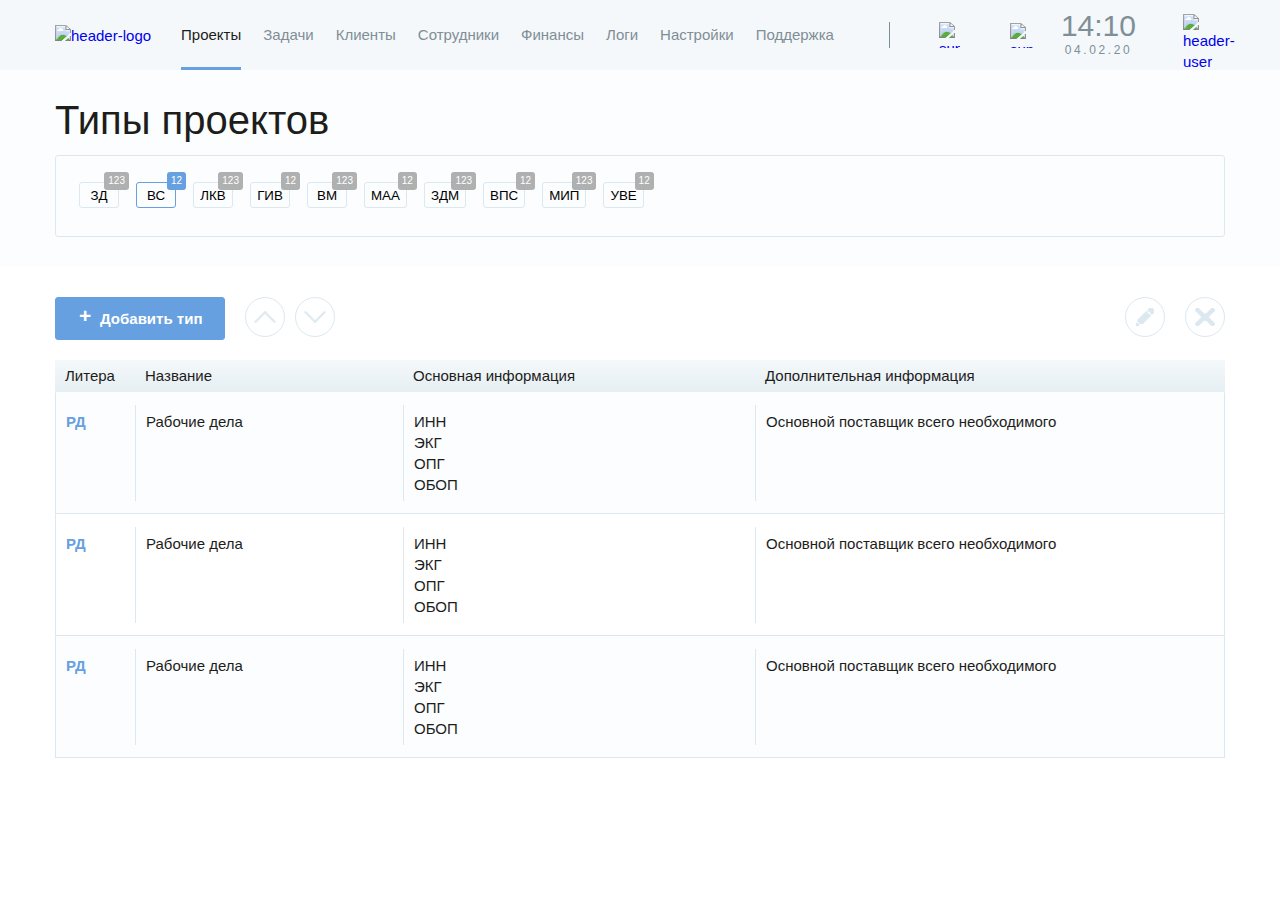
==== commit 220ea6cd: "fix bugs" ====
--- a/add-type-projects.html
+++ b/add-type-projects.html
@@ -94,7 +94,7 @@
             <a href="personal-area.html" class="header__user-link">
               <img class="header__user-img" src="./img/user-img.png" height="35" width="35" alt="header-user">
             </a>
-            <span class="header__user-txt">Личный кабинет</span>
+            <span class="header__user-txt"><a href="personal-area.html">Личный кабинет</a></span>
           </div>
 
           <button class="header__mobile-btn header__mobile-btn--gamburger">
@@ -229,7 +229,7 @@
                 <a href="#" class="controls__arrow contols__arrow--down">
                   <span class="vis-hidd">кнопка сотрировать вверх</span>
                 </a>
-                <a href="#" class="controls__edit-btn edit-btn">
+                <a href="#" class="controls__edit-btn edit-btn edit-btn--disabled">
                   <span class="vis-hidd">кнопка редактировать</span>
                 </a>
                 <a href="#" class="controls__close-btn close-btn">
--- a/css/style.css
+++ b/css/style.css
@@ -1,2 +1,2 @@
-.reset-list{margin:0;padding:0;list-style:none}body{font-family:Helvetica,sans-serif;font-size:15px;line-height:21px;font-weight:400;color:#1d1d1b;background-color:#fff;margin:0}body .disabled-element{opacity:.4}a{text-decoration:none;-webkit-transition:.3s;transition:.3s;cursor:pointer}a:active,a:focus,a:hover{text-decoration:none}h1,h2,h3,h4,h5,p{margin:0}button{cursor:pointer}ul{list-style:none;padding:0;margin:0}input[type=checkbox]{border-color:#dce8ef}.vis-hidd{position:absolute!important;clip:rect(1px 1px 1px 1px);clip:rect(1px,1px,1px,1px);padding:0!important;border:0!important;height:1px!important;width:1px!important;overflow:hidden}.container{width:100%;max-width:1200px;padding-left:15px;padding-right:15px;margin:0 auto}.overlay{background-color:rgba(255,255,255,.7);position:fixed;display:block;top:0;left:0;right:0;bottom:0;width:100%;height:100%;z-index:1999}*{-webkit-box-sizing:border-box;box-sizing:border-box}@font-face{font-family:Helvetica;src:url(../fonts/HelveticaBold/HelveticaBold.ttf);font-weight:700;font-style:normal;font-display:swap}@font-face{font-family:Helvetica;src:url(../fonts/HelveticaMedium/HelveticaMedium.ttf);font-weight:500;font-style:normal;font-display:swap}@font-face{font-family:Helvetica;src:url(../fonts/HelveticaRegular/HelveticaRegular.ttf);font-weight:400;font-style:normal;font-display:swap}@font-face{font-family:Helvetica;src:url(../fonts/HelveticaLight/HelveticaLight.ttf);font-weight:300;font-style:normal;font-display:swap}.edit-btn{border-radius:50%;border:1px solid #66a0e0;width:40px;height:40px;position:relative}.edit-btn::after{content:"";display:block;width:18px;height:18px;background-image:url(../img/icons/edit-btn-icon.png);background-size:cover;background-position:50%;background-repeat:no-repeat;position:absolute;top:10px;left:10px}.edit-btn:hover{opacity:.7}.close-btn{border-radius:50%;border:1px solid #afb0b0;width:40px;height:40px;position:relative}.close-btn::after{content:"";display:block;width:20px;height:18px;background-image:url(../img/icons/btn-close-icon.png);background-size:cover;background-position:50%;background-repeat:no-repeat;position:absolute;top:10px;left:9px}.close-btn:hover{opacity:.7}.close-btn--red{border-color:#e30613}.close-btn--red::after{content:"";display:block;width:20px;height:18px;background-image:url(../img/icons/btn-close-icon-red.png);background-size:cover;background-position:50%;background-repeat:no-repeat;position:absolute;top:10px;left:9px}.form__fieldset{padding:0;margin:0}.form__select{border-radius:3px;border:1px solid #dce8ef;position:relative;-webkit-appearance:none;-moz-appearance:none;appearance:none;background-image:url(../img/icons/select-arrow-icon.png);background-size:12px 7px;background-position:calc(100% - 14px) 12px;background-repeat:no-repeat;padding:6px 40px 5px 15px}.form__select option{font-size:15px;line-height:22px;min-height:28px;border-bottom:1px solid #dce8ef;display:block;padding:6px 15px 5px}.form__search-input,.form__text-input,.form__textarea{border:1px solid #dce8ef;border-radius:3px;padding:8px 15px}.form__search-input::-webkit-input-placeholder,.form__text-input::-webkit-input-placeholder,.form__textarea::-webkit-input-placeholder{color:#636362;font-family:Helvetica,sans-serif;font-size:15px;line-height:21px}.form__search-input::-moz-placeholder,.form__text-input::-moz-placeholder,.form__textarea::-moz-placeholder{color:#636362;font-family:Helvetica,sans-serif;font-size:15px;line-height:21px}.form__search-input:-ms-input-placeholder,.form__text-input:-ms-input-placeholder,.form__textarea:-ms-input-placeholder{color:#636362;font-family:Helvetica,sans-serif;font-size:15px;line-height:21px}.form__search-input::-ms-input-placeholder,.form__text-input::-ms-input-placeholder,.form__textarea::-ms-input-placeholder{color:#636362;font-family:Helvetica,sans-serif;font-size:15px;line-height:21px}.form__search-input::placeholder,.form__text-input::placeholder,.form__textarea::placeholder{color:#636362;font-family:Helvetica,sans-serif;font-size:15px;line-height:21px}.add-new-project__form-select{color:#636362;font-family:Helvetica,sans-serif;font-size:15px;line-height:21px}.form__option{position:relative}.form__option::after{content:"";display:block;width:11px;height:11px;position:absolute;top:50%;-webkit-transform:translateY(-50%);transform:translateY(-50%);right:5px;border-radius:50%}.form__option--not-active::after{background-color:#dcdcdc}.form__option--waiting-activation::after{background-color:#626262}.form__option--waiting-completion::after{background-color:#f6a522}.form__option--failed::after{background-color:#861115}.form__option--waiting-verification::after{background-color:#75daff}.form__option--made-tested::after,.form__option--waiting-decision::after{background-color:#0166ff}.form__option--not-made-tested::after{background-color:#bd1ee1}.form__option--urgent::after{background-color:#fff602}.form__option--made-first::after{background-color:#c5343a}.big-title{font-size:40px;line-height:1;font-weight:400}.header{background-color:#f4f8fa}.header__wrapper{display:-webkit-box;display:-ms-flexbox;display:flex;-webkit-box-pack:justify;-ms-flex-pack:justify;justify-content:space-between;-webkit-box-align:center;-ms-flex-align:center;align-items:center;min-height:70px;width:100%}.header__logo-link{margin-right:30px}@media screen and (max-width:768px){.header__wrapper{-ms-flex-wrap:wrap;flex-wrap:wrap;-webkit-box-pack:start;-ms-flex-pack:start;justify-content:flex-start;padding-top:15px;min-height:50px}.header__logo-link{-webkit-box-ordinal-group:2;-ms-flex-order:1;order:1;margin-right:0;margin-bottom:15px}.header__logo-img{width:60px;height:25px}}.header__nav{margin-right:55px}@media screen and (max-width:768px){.header__nav{display:none;-webkit-box-ordinal-group:5;-ms-flex-order:4;order:4;width:calc(100% + 30px);background-color:#fafcfd;margin:0 -15px}}.header__nav-list{display:-webkit-box;display:-ms-flexbox;display:flex;-webkit-box-pack:justify;-ms-flex-pack:justify;justify-content:space-between;-webkit-box-align:center;-ms-flex-align:center;align-items:center;min-height:70px}@media screen and (max-width:768px){.header__nav-list{padding-left:15px;padding-right:15px;padding-top:0;min-height:36px}}@media screen and (max-width:576px){.container{max-width:576px}.header__nav-list{-webkit-box-orient:vertical;-webkit-box-direction:normal;-ms-flex-direction:column;flex-direction:column;padding-left:45px;padding-right:15px;padding-top:18px}.header__nav-list-item:last-child{padding-bottom:36px}}.header__nav-list-item{margin-right:22px;min-height:70px;border-bottom:3px solid transparent;-webkit-box-sizing:border-box;box-sizing:border-box;padding-top:24px}.header__nav-list-item:last-child{margin-right:0}@media screen and (max-width:768px){.header__nav-list-item{width:100%;margin-right:0;text-align:center;font-size:14px;padding-top:12px;padding-bottom:12px;min-height:24px}}@media screen and (max-width:576px){.header__nav-list-item{width:100%;margin-right:0;text-align:left;font-size:26px;padding-top:18px;padding-bottom:18px}}.header__nav-list-item--active{border-bottom:3px solid #66a0e0}.header__nav-list-item--active .header__nav-list-link{color:#1d1d1b}@media screen and (max-width:768px){.header__nav-list-item--active{border-bottom:none}.header__nav-list-item--active .header__nav-list-link{color:#66a0e0}}.header__nav-list-link{color:#808e96}.header__nav-list-link:focus,.header__nav-list-link:hover{color:#1d1d1b}.header__nav-list-link:active{opacity:.7}.header__settings{position:relative;padding-left:50px;width:100%;max-width:132px;display:-webkit-box;display:-ms-flexbox;display:flex;-webkit-box-pack:justify;-ms-flex-pack:justify;justify-content:space-between;-webkit-box-align:center;-ms-flex-align:center;align-items:center}.header__settings::after{content:"";display:block;height:100%;width:1px;background-color:#808e96;position:absolute;top:0;left:0}@media screen and (max-width:768px){.header__settings{display:none;-webkit-box-ordinal-group:6;-ms-flex-order:5;order:5;max-width:430px;padding-left:15px;padding-top:0}.header__settings::after{display:none}}@media screen and (max-width:576px){.header__settings{display:none;-webkit-box-ordinal-group:6;-ms-flex-order:5;order:5;width:calc(100% + 30px);max-width:calc(100% + 30px);background-color:#fafcfd;margin:0 -15px;border-top:1px solid #dce8ef;-webkit-box-orient:vertical;-webkit-box-direction:normal;-ms-flex-direction:column;flex-direction:column;-webkit-box-align:start;-ms-flex-align:start;align-items:flex-start;padding-left:45px;padding-top:40px}.header__settings::after{display:none}}.header__settings-item{margin-right:30px;color:#1d1d1b}.header__settings-item:last-child{margin-right:0}@media screen and (max-width:768px){.header__settings-item{display:inline-block;vertical-align:middle}}@media screen and (max-width:576px){.header__settings-item{display:block;margin-bottom:30px}}.header__settings-link{display:-webkit-box;display:-ms-flexbox;display:flex;-webkit-box-align:center;-ms-flex-align:center;align-items:center}.header__settings-link-icon{margin-right:20px}.header__settings-txt{display:none}.header__date-time{margin-left:40px}@media screen and (max-width:768px){.header__settings-txt{display:inline;color:#808e96}.header__date-time{-webkit-box-ordinal-group:3;-ms-flex-order:2;order:2;margin-right:auto;margin-left:38%;padding-bottom:15px}}@media screen and (max-width:576px){.header__date-time{-webkit-box-ordinal-group:3;-ms-flex-order:2;order:2;margin-right:auto;margin-left:24%;padding-bottom:15px}}.header__time{font-size:30px;font-weight:300;line-height:1;color:#808e96;text-align:center}@media screen and (max-width:768px){.header__time{font-size:22px}}.header__date{font-size:12px;font-weight:300;line-height:18px;color:#808e96;letter-spacing:2.6px;text-align:center}.header__user-block{margin-left:auto;border-radius:50%;width:42px;height:42px}@media screen and (max-width:768px){.header__date{font-size:9px;line-height:9px}.header__user-block{display:none;-webkit-box-ordinal-group:6;-ms-flex-order:5;order:5;width:200px;height:52px;padding-top:10px}}@media screen and (max-width:576px){.header__user-block{-webkit-box-ordinal-group:6;-ms-flex-order:5;order:5;margin:0 -15px;display:none;width:calc(100% + 30px);padding-left:40px;border-radius:0;padding-bottom:20px;min-height:60px;background-color:#fafcfd}}.header__user-link{display:block;width:42px;height:42px}@media screen and (max-width:768px){.header__user-link{display:inline-block;vertical-align:middle;height:38px}}@media screen and (max-width:576px){.header__user-link{display:inline;vertical-align:top;margin-right:20px}}.header__user-img{width:100%;height:auto;-o-object-fit:cover;object-fit:cover}.header__user-txt{display:none}@media screen and (max-width:768px){.header__user-img{width:35px;height:35px}.header__user-txt{display:inline;width:100%;vertical-align:middle;line-height:34px;color:#808e96}}.header__mobile-btn{display:none;outline:0}@media screen and (max-width:768px){.header__mobile-btn{display:block;height:25px;width:30px;position:relative;border:none;padding:0;background-color:transparent;-webkit-box-ordinal-group:4;-ms-flex-order:3;order:3;margin-bottom:15px}}.header__mobile-btn--close{-webkit-animation:.4s scale2;animation:.4s scale2}.header__mobile-btn--close::after{content:"";display:block;width:28px;height:3px;background-color:#66a0e0;position:absolute;top:11px;left:0;-webkit-transform:rotate(45deg);transform:rotate(45deg);border-radius:1px}.header__mobile-btn--close::before{content:"";display:block;width:28px;height:3px;background-color:#66a0e0;position:absolute;bottom:11px;left:0;-webkit-transform:rotate(135deg);transform:rotate(135deg);border-radius:1px}.header__mobile-btn--close .header__mobile-btn-decor{display:none}.header__mobile-btn--gamburger{-webkit-animation:.3s scale;animation:.3s scale}@media screen and (max-width:768px){.header__mobile-btn--gamburger{height:25px;width:30px}.header__mobile-btn--gamburger::after{content:"";display:block;width:100%;height:3px;background-color:#66a0e0;position:absolute;top:0;left:0;border-radius:1px}.header__mobile-btn--gamburger::before{content:"";display:block;width:100%;height:3px;background-color:#66a0e0;position:absolute;bottom:0;left:0;border-radius:1px}.header__mobile-btn--gamburger .header__mobile-btn-decor{display:block;width:80%;height:3px;background-color:#66a0e0;position:absolute;top:11px;right:0;border-radius:1px}.projects__wrapper .projects__form-area-projects{width:100%;max-width:100%;min-height:62px;padding-top:20px;padding-bottom:10px}}@-webkit-keyframes scale{0%{-webkit-transform:scale(0);transform:scale(0)}70%{-webkit-transform:scale(1.2);transform:scale(1.2)}100%{-webkit-transform:scale(1);transform:scale(1)}}@keyframes scale{0%{-webkit-transform:scale(0);transform:scale(0)}70%{-webkit-transform:scale(1.2);transform:scale(1.2)}100%{-webkit-transform:scale(1);transform:scale(1)}}@-webkit-keyframes scale2{0%{-webkit-transform:scale(0);transform:scale(0)}70%{-webkit-transform:scale(1.2);transform:scale(1.2)}100%{-webkit-transform:scale(1);transform:scale(1)}}@keyframes scale2{0%{-webkit-transform:scale(0);transform:scale(0)}70%{-webkit-transform:scale(1.2);transform:scale(1.2)}100%{-webkit-transform:scale(1);transform:scale(1)}}.projects__wrapper{padding-top:30px;width:100%}.projects__title{margin-bottom:15px}@media screen and (max-width:576px){.projects{background-color:#fbfdfe}.projects__wrapper{display:-webkit-box;display:-ms-flexbox;display:flex;-webkit-box-orient:vertical;-webkit-box-direction:normal;-ms-flex-direction:column;flex-direction:column}.projects__wrapper .projects__form-area-projects{padding-top:20px;padding-left:0;border:none;-ms-flex-wrap:nowrap;flex-wrap:nowrap;width:93vw;overflow-x:scroll;min-height:60px;margin-bottom:10px}.projects__wrapper .projects__form-area-btn{min-width:36px;-webkit-box-sizing:content-box;box-sizing:content-box;-ms-flex-preferred-size:50px;flex-basis:50px}.projects__title{-webkit-box-ordinal-group:2;-ms-flex-order:1;order:1;font-size:30px}}.projects__form-filter-mobile-btn{display:none}@media screen and (max-width:576px){.projects__form-filter-mobile-btn{display:block;width:100%;border-radius:3px;border:1px solid #66a0e0;font-weight:700;margin-right:20px;color:#66a0e0;padding:9px 14px;margin-bottom:20px;background-color:transparent;position:relative}.projects__form-filter-mobile-btn::after{content:"";display:block;width:18px;height:18px;position:absolute;top:8px;left:6%;background-image:url(../img/icons/filter-mobile-icon.png);background-size:cover;background-repeat:no-repeat;background-position:50%}}@media screen and (max-width:768px){.projects__controls{-ms-flex-pack:distribute;justify-content:space-around}.projects__controls .controls__exp-xls,.projects__controls .controls__row-btn,.projects__controls .controls__tile-btn{display:none}}@media screen and (max-width:576px){.projects__controls{-webkit-box-ordinal-group:3;-ms-flex-order:2;order:2;-webkit-box-orient:vertical;-webkit-box-direction:normal;-ms-flex-direction:column;flex-direction:column}.projects__controls.controls{margin-bottom:0}.projects__controls .controls__exp-xls,.projects__controls .controls__row-btn,.projects__controls .controls__tile-btn{display:none}.projects__controls .controls__add-btn{margin-right:0;width:100%;margin-bottom:20px;text-align:center}.projects__controls .controls__add-btn::before{left:25%}.projects__controls .controls__prijects-type-btn{margin-right:0;width:100%;margin-bottom:20px;text-align:center}.projects__controls .controls__fields-setting{margin-right:0;width:100%;text-align:center}}.projects__form{width:100%;display:-webkit-box;display:-ms-flexbox;display:flex;-webkit-box-pack:justify;-ms-flex-pack:justify;justify-content:space-between;-webkit-box-align:start;-ms-flex-align:start;align-items:flex-start}@media screen and (max-width:768px){.projects__form{-webkit-box-orient:vertical;-webkit-box-direction:normal;-ms-flex-direction:column;flex-direction:column}.projects__form .cd-dropdown.cd-active li{width:100%!important}.projects__form-fieldset-type .cd-dropdown{display:none}}.projects__form-fieldset-type{width:100%;max-width:364px;min-height:198px;margin-right:20px;border:1px solid #dce8ef;border-radius:3px}.projects__form-fieldset-type .cd-dropdown{max-width:362px}.projects__form-fieldset-type .cd-dropdown>span{border:none;border-bottom:1px solid #dce8ef;max-width:362px}@media screen and (max-width:768px){.projects__form-fieldset-type{width:100%;max-width:100%;min-height:62px;margin-bottom:20px}.projects__form-fieldset-main{width:100%}}@media screen and (max-width:576px){.projects__form{-webkit-box-orient:vertical;-webkit-box-direction:normal;-ms-flex-direction:column;flex-direction:column;position:relative}.projects__form-fieldset-type .cd-dropdown{display:none}.projects__form-fieldset-type{border:none;min-height:60px;margin-bottom:0}}.projects__form-select-type{width:100%;border-top:none;border-left:none;border-right:none;margin-bottom:40px}.projects__form-area-projects{-webkit-box-sizing:border-box;box-sizing:border-box;display:-webkit-box;display:-ms-flexbox;display:flex;-webkit-box-pack:start;-ms-flex-pack:start;justify-content:flex-start;-ms-flex-wrap:wrap;flex-wrap:wrap;-ms-flex-line-pack:justify;align-content:space-between;border-radius:3px;min-height:162px;padding:40px 8px 30px}.projects__form-area-btn{min-width:40px;height:26px;border-radius:3px;border:1px solid #dce8ef;background-color:transparent;text-transform:uppercase;position:relative;-webkit-transition:.3s;transition:.3s;text-align:center}.projects__form-area-btn:focus,.projects__form-area-btn:hover{border-color:#66a0e0}.projects__form-area-btn:active{opacity:.7}.projects__btn-counter{position:absolute;top:0;right:0;padding:4px;font-size:10px;line-height:1;background-color:#afb0b0;color:#fff;border-radius:3px;-webkit-transition:.3s;transition:.3s;margin-top:-10px;margin-right:-10px}.projects__form-area-btn-wrapper--active .projects__form-area-btn{border-color:#66a0e0}.projects__form-area-btn-wrapper--active .projects__btn-counter{background-color:#66a0e0}.projects__form-fieldset-main{-webkit-box-flex:1;-ms-flex-positive:1;flex-grow:1;border:none;padding:0}@media screen and (max-width:576px){.projects__form-fieldset-main{display:none;width:100%;margin:0 auto}}.projects__form-search-input{width:100%;margin-bottom:9px}@media screen and (max-width:576px){.projects__form-search-input{margin-bottom:20px}}.projects__form-wrapper{display:-webkit-box;display:-ms-flexbox;display:flex;-webkit-box-pack:justify;-ms-flex-pack:justify;justify-content:space-between;-webkit-box-align:center;-ms-flex-align:center;align-items:center;margin-bottom:9px}.projects__form-select-client,.projects__form-select-responsible,.projects__form-select-status,.projects__form-wrapper-inner{width:100%;max-width:368px}.projects__form-wrapper--responsible-status .cd-dropdown:nth-child(2) span:first-child span{display:-webkit-box;display:-ms-flexbox;display:flex}.projects__form-wrapper--responsible-status .cd-dropdown:nth-child(2) ul span:first-child span{display:inline-block}.projects__form-date-input{max-width:176px;border-radius:3px;background-image:url(../img/icons/calendar-icon.png);background-size:17px 18px;background-position:calc(100% - 17px) 4px;background-repeat:no-repeat}.projects__form-date-input::-webkit-input-placeholder{color:#1d1d1b}.projects__form-date-input::-moz-placeholder{color:#1d1d1b}.projects__form-date-input:-ms-input-placeholder{color:#1d1d1b}.projects__form-date-input::-ms-input-placeholder{color:#1d1d1b}.projects__form-date-input::placeholder{color:#1d1d1b}@media screen and (max-width:576px){.projects__form-wrapper{-webkit-box-ordinal-group:4;-ms-flex-order:3;order:3}.projects__form-wrapper--responsible-status{-webkit-box-orient:vertical;-webkit-box-direction:normal;-ms-flex-direction:column;flex-direction:column;margin-bottom:0}.projects__form-wrapper--responsible-status .cd-dropdown{margin-bottom:20px}.projects__form-wrapper--client-date{-webkit-box-orient:vertical;-webkit-box-direction:normal;-ms-flex-direction:column;flex-direction:column}.projects__form-wrapper--client-date .cd-dropdown{margin-bottom:20px}.projects__form-wrapper--client-date .projects__form-wrapper-inner{display:-webkit-box;display:-ms-flexbox;display:flex;-webkit-box-pack:justify;-ms-flex-pack:justify;justify-content:space-between}.projects__form-date-input{max-width:135px;background-position:calc(100% - 12px) 5px}}.projects__employees-wrapper{-webkit-box-sizing:border-box;box-sizing:border-box;padding:2px 3px;min-width:38px;border:1px solid #dce8ef;border-radius:3px;max-width:560px;width:100%;display:-webkit-box;display:-ms-flexbox;display:flex;-webkit-box-pack:start;-ms-flex-pack:start;justify-content:flex-start;-ms-flex-wrap:wrap;flex-wrap:wrap}@media screen and (max-width:768px){.projects__employees-wrapper{display:none}}@media screen and (max-width:576px){.projects__employees-wrapper{display:none}}.projects__employee{background-color:#e5f1ff;position:relative;margin-right:3px;border-radius:3px;padding:7px 28px 6px 12px}.projects__employee-name-close{display:block;width:10px;height:11px;border:none;background-color:transparent;position:absolute;top:14px;right:9px;background-image:url(../img/icons/close-employee-icon.png);background-size:cover;background-position:50%;background-repeat:no-repeat;-webkit-transition:.3s;transition:.3s}.projects__employee-name-close:active,.projects__employee-name-close:hover{opacity:.7}.projects__employee-name-close:focus{opacity:.5}.projects__employee-reset-btn{border:1px solid #66a0e0;border-radius:3px;background-color:transparent;color:#66a0e0;font-weight:700;margin-left:20px;-webkit-transition:.3s;transition:.3s;padding:12px 26px 11px}.projects__employee-reset-btn:active,.projects__employee-reset-btn:hover{opacity:.7}.projects__employee-reset-btn:focus{opacity:.5}.projects__employee-reset-btn .projects__employee-reset-txt-mobi{display:none}@media screen and (max-width:768px){.projects__employee-reset-btn{margin-left:auto}}.projects__employee-close{display:none}@media screen and (max-width:576px){.projects__employee-reset-btn{position:absolute;top:3px;right:0;border:none;padding:0;margin:0}.projects__employee-reset-btn .projects__employee-reset-txt-mobi{display:inline}.projects__employee-reset-btn .projects__employee-reset-txt-desc{display:none}.projects__employee-close{display:block;color:#66a0e0;position:absolute;top:3px;left:0;font-weight:700;border:none;background-color:transparent;padding:0;margin:0}}.projects__employee-apply{margin-right:0;width:100%;margin-bottom:20px;text-align:center;color:#fff;background-color:#66a0e0;padding-top:12px;padding-bottom:10px;font-weight:700;border:1px solid #66a0e0;border-radius:3px;display:none}@media screen and (max-width:768px){.projects__employee-apply{display:block;width:200px;margin-left:20px}}@media screen and (max-width:576px){.projects__employee-apply{display:block;width:100%;margin-left:0}.project__mobile-title{background-color:transparent;text-align:center;width:100%}}.project__mobile-title{display:none}.projects__form-wrapper--employee-reset{-webkit-box-align:start;-ms-flex-align:start;align-items:flex-start}@media screen and (max-width:576px){.projects__form-wrapper--checkboxes{display:-webkit-box;display:-ms-flexbox;display:flex;-webkit-box-orient:vertical;-webkit-box-direction:normal;-ms-flex-direction:column;flex-direction:column;-webkit-box-align:start;-ms-flex-align:start;align-items:flex-start}.projects__form-wrapper--checkboxes .projects__checkbox-wrapper{width:100%}.projects__form-wrapper--checkboxes .projects__checkbox-wrapper--check{-webkit-box-ordinal-group:5;-ms-flex-order:4;order:4}.projects__form-wrapper--checkboxes .projects__checkbox-wrapper--date-add{-webkit-box-ordinal-group:2;-ms-flex-order:1;order:1}.projects__form-wrapper--checkboxes .projects__checkbox-wrapper--date-control{-webkit-box-ordinal-group:3;-ms-flex-order:2;order:2}.projects__form-wrapper--checkboxes .projects__checkbox-wrapper--today{-webkit-box-ordinal-group:4;-ms-flex-order:3;order:3}.projects__checkbox-wrapper{display:-webkit-box;display:-ms-flexbox;display:flex;-webkit-box-orient:horizontal;-webkit-box-direction:reverse;-ms-flex-direction:row-reverse;flex-direction:row-reverse;-webkit-box-pack:justify;-ms-flex-pack:justify;justify-content:space-between;padding-top:10px;padding-bottom:9px}}.projects__form-area-btn-wrapper{position:relative;min-width:40px;height:26px;margin-left:9px;margin-right:8px;margin-bottom:10px}.mapping__wrapper{width:100%}.controls{min-height:40px;margin-bottom:20px;display:-webkit-box;display:-ms-flexbox;display:flex;-webkit-box-pack:start;-ms-flex-pack:start;justify-content:flex-start}.controls__btn{border-radius:3px;border:1px solid #66a0e0;font-weight:700;margin-right:20px;color:#66a0e0;padding:10px 14px}.controls__btn:hover{opacity:.8;-webkit-box-shadow:0 20px 30px 0 rgba(18,59,59,.09);box-shadow:0 20px 30px 0 rgba(18,59,59,.09)}@media screen and (max-width:576px){.controls__btn{padding-top:9px;padding-bottom:9px}}.controls__btn--disabled{color:#dce8ef;border-color:#dce8ef}.controls__btn--active{color:#fff;background-color:#66a0e0}.controls__btn--active:hover{opacity:.7}.controls__add-btn{padding-left:44px;padding-right:22px;position:relative}.controls__add-btn::before{content:"+";position:absolute;left:23px;top:7px;font-size:21px}.controls__tile-btn{position:relative;width:50px}.controls__tile-btn::after{content:"";display:block;height:21px;width:21px;position:absolute;top:10px;left:14px;background-image:url(../img/icons/tile-active-icon.png);background-size:cover;background-position:50%;background-repeat:no-repeat}.controls__row-btn{position:relative;width:50px}.controls__row-btn::after{content:"";display:block;height:21px;width:21px;position:absolute;top:10px;left:14px;background-image:url(../img/icons/gamburger-active-icon.png);background-size:cover;background-position:50%;background-repeat:no-repeat}.controls__tile-btn.controls__btn--active{background-color:#66a0e0}.controls__tile-btn.controls__btn--active::after{background-image:url(../img/icons/tile-white-icon.png)}.controls__row-btn.controls__btn--active{background-color:#66a0e0}.controls__row-btn.controls__btn--active::after{background-image:url(../img/icons/gamburger-white-icon.png)}.controls__arrow{border-radius:50%;border:1px solid #dce8ef;width:40px;height:40px;position:relative;margin-right:10px}.controls__arrow:hover{opacity:.7}.contols__arrow--up::after{content:"";display:block;width:22px;height:12px;background-image:url(../img/icons/controls-arrow-up-icon.png);background-size:cover;background-position:50%;background-repeat:no-repeat;position:absolute;top:13px;left:8px}.contols__arrow--down::after{content:"";display:block;width:22px;height:12px;background-image:url(../img/icons/controls-arrow-down-icon.png);background-size:cover;background-position:50%;background-repeat:no-repeat;position:absolute;top:13px;left:8px}.contols__arrow--close::after{content:"";display:block;width:14px;height:14px;background-image:url(../img/icons/form-task-close-icon.png);background-size:cover;background-position:50%;background-repeat:no-repeat;position:absolute;top:12px;left:12px}.contols__arrow--plus::after{content:"";display:block;width:18px;height:18px;background-image:url(../img/icons/task-form-plus-icon.png);background-size:cover;background-position:50%;background-repeat:no-repeat;position:absolute;top:10px;left:10px}.controls__list-btn{border-radius:50%;border:1px solid #8b8a8a;width:40px;height:40px;position:relative;margin-right:10px}.controls__list-btn:hover{opacity:.7}.controls__list-btn::after{content:"";display:block;width:20px;height:16px;background-image:url(../img/icons/list-icon.png);background-size:cover;background-position:50%;background-repeat:no-repeat;position:absolute;top:10px;left:10px}.result{width:100%}.result__titles-row{display:-webkit-box;display:-ms-flexbox;display:flex;-webkit-box-pack:start;-ms-flex-pack:start;justify-content:flex-start;background-image:-webkit-gradient(linear,left bottom,left top,from(#e6eff3),to(#f4f8fa));background-image:linear-gradient(0deg,#e6eff3 0,#f4f8fa 100%);min-height:54px;border-radius:3px}.result__title-item{font-weight:700;width:100%;max-width:232px;-webkit-box-sizing:border-box;box-sizing:border-box;padding-left:21px;padding-top:17px;position:relative}.result__title-item::after{content:"";display:block;height:80%;width:1px;background-color:#fff;position:absolute;top:10%;right:0}.result__title-item:last-child{-webkit-box-flex:1;-ms-flex-positive:1;flex-grow:1}.result__title-item:last-child::after{display:none}.result__form-wrapper{background-color:#fbfdfe}.result__form{display:-webkit-box;display:-ms-flexbox;display:flex;-webkit-box-pack:start;-ms-flex-pack:start;justify-content:flex-start;min-height:64px}.result__form-item-wrapper{width:100%;max-width:232px;-webkit-box-sizing:border-box;box-sizing:border-box;padding-top:17px;padding-left:14px;text-align:center}.result__form-item-wrapper:last-child{-webkit-box-flex:1;-ms-flex-positive:1;flex-grow:1}.result__form-input{border-radius:3px;border:1px solid #dce8ef;padding:5px 8px}.result__item{margin-bottom:20px;position:relative}.result__item-title-row{background-image:-webkit-gradient(linear,left bottom,left top,from(#e6eff3),to(#f4f8fa));background-image:linear-gradient(0deg,#e6eff3 0,#f4f8fa 100%);min-height:32px;-webkit-box-sizing:border-box;box-sizing:border-box;padding-top:5px;padding-left:10px}.result__item-title{margin-right:18px;font-weight:700;color:#1d1d1b;margin-bottom:5px}.result__item-type{text-transform:uppercase;font-weight:700;color:#66a0e0}.result__item-info-list{display:-webkit-box;display:-ms-flexbox;display:flex;-webkit-box-pack:start;-ms-flex-pack:start;justify-content:flex-start;border:1px solid #dce8ef;border-top:none}.result__item-info-element{width:100%;max-width:232px;-webkit-box-sizing:border-box;box-sizing:border-box;position:relative;padding:18px 8px 18px 10px}.result__item-info-element::after{content:"";display:block;height:80%;width:1px;background-color:#dce8ef;position:absolute;top:10%;right:0}.result__item-info-element:last-child::after{display:none}.result__item-info-txt{margin-bottom:0}.result__item-tracking-list{border:1px solid #dce8ef;border-top:none;display:-webkit-box;display:-ms-flexbox;display:flex;-webkit-box-pack:start;-ms-flex-pack:start;justify-content:flex-start;-ms-flex-wrap:wrap;flex-wrap:wrap;padding:20px 210px 20px 10px}.result__item-tracking-item{background-color:#fbfdfe;margin-right:20px;position:relative}.result__item-tracking-title{background-image:-webkit-gradient(linear,left bottom,left top,from(#e6eff3),to(#f4f8fa));background-image:linear-gradient(0deg,#e6eff3 0,#f4f8fa 100%);border-radius:0 0 8px 8px;font-weight:700;padding:5px 10px 5px 12px}.result__item-tracking-controls-list{display:-webkit-box;display:-ms-flexbox;display:flex;-webkit-box-pack:start;-ms-flex-pack:start;justify-content:flex-start;-ms-flex-wrap:wrap;flex-wrap:wrap;padding:15px 4px 25px 10px}@media screen and (max-width:576px){.result__item-tracking-item{position:static}.result__item-tracking-controls-list{position:relative}}.result__tracking-btn{border:none;background-color:#dcdcdc;width:26px;height:26px;border-radius:50%;margin-right:6px;position:relative;cursor:pointer;-webkit-transition:.3s;transition:.3s}.result__tracking-btn:focus,.result__tracking-btn:hover{opacity:.7}.result__tracking-btn:active{opacity:.5}.result__tracking-btn--orange{background-color:#f6a522}.result__tracking-btn--orange::after{content:"";position:absolute;display:block;width:14px;height:16px;top:5px;left:6px;background-image:url(../img/icons/bell-icon.png);background-size:cover;background-position:50%;background-repeat:no-repeat}.result__tracking-btn--red{background-color:#861116}.result__tracking-btn--red::after{content:"";position:absolute;display:block;width:14px;height:16px;top:5px;left:6px;background-image:url(../img/icons/bell-icon.png);background-size:cover;background-position:50%;background-repeat:no-repeat}.result__item-type-full-txt,.result__status,.result__tile-title{display:none}.result__add-new-btn-wrapper{width:201px;position:absolute;bottom:28%;right:0}.result__add-new-btn{position:relative;border-radius:3px;border:1px solid #afb0b0;font-weight:700;margin-right:20px;background-color:transparent;color:#afb0b0;min-height:40px;margin-left:auto;max-width:182px;width:100%;padding:10px 22px 10px 44px}.result__add-new-btn:hover{color:#fff;background-color:#afb0b0}.result__add-new-btn::before{content:"+";position:absolute;left:10%;top:7px;font-size:21px}.result__item--active{-webkit-box-shadow:0 20px 30px 0 rgba(18,59,59,.09);box-shadow:0 20px 30px 0 rgba(18,59,59,.09)}.result__item--active::after{content:"";position:absolute;display:block;width:18px;height:18px;top:-9px;left:-9px;background-image:url(../img/icons/result-active-item-icon.png);background-size:cover;background-position:50%;background-repeat:no-repeat}.result__item--active .result__add-new-btn{border:1px solid #66a0e0;color:#66a0e0}.result__item--active .result__add-new-btn:hover{background-color:#66a0e0;color:#fff}.mapping--tile .result{display:-webkit-box;display:-ms-flexbox;display:flex;-webkit-box-pack:start;-ms-flex-pack:start;justify-content:flex-start;-ms-flex-wrap:wrap;flex-wrap:wrap;-webkit-box-align:start;-ms-flex-align:start;align-items:flex-start}.mapping--tile .result__form-wrapper,.mapping--tile .result__titles-row{display:none}.mapping--tile .result__item{width:100%;max-width:376px}@media screen and (max-width:768px){.mapping--tile .result__item{max-width:358px;margin-right:auto}.mapping--tile .result__item:nth-child(2n){margin-right:0;margin-left:auto}}@media screen and (max-width:576px){.result__item--active{margin-left:0}.mapping--tile .result__item{margin-right:0;max-width:100%}.mapping--tile .result__item:nth-child(2n){margin-left:auto;margin-right:auto}}.mapping--tile .result__item:nth-child(3n-2){margin-right:20px;margin-left:20px}@media screen and (max-width:768px){.mapping--tile .result__item:nth-child(3n-2){margin-right:0;margin-left:0}}.mapping--tile .result__item-title-row{display:-webkit-box;display:-ms-flexbox;display:flex;-webkit-box-orient:vertical;-webkit-box-direction:normal;-ms-flex-direction:column;flex-direction:column;padding:15px 15px 15px 20px}.mapping--tile .result__item-type{margin-left:auto;margin-top:-6px}.mapping--tile .result__item-type-full-txt{display:inline}.mapping--tile .result__status{display:block;-webkit-box-sizing:border-box;box-sizing:border-box;border:1px solid #dce8ef;border-top:none;position:relative;font-size:13px;padding:5px 20px}.mapping--tile .result__status-txt{display:inline-block;padding-right:20px;position:relative}.mapping--tile .result__status--failed .result__status-txt::after{content:"";position:absolute;display:block;width:8px;height:8px;top:7px;right:6px;background-color:#861116;border-radius:50%}.mapping--tile .result__status--in-progress .result__status-txt::after{content:"";position:absolute;display:block;width:8px;height:8px;top:7px;right:6px;background-color:#f6a522;border-radius:50%}.mapping--tile .result__item-info-list{-ms-flex-wrap:wrap;flex-wrap:wrap;-webkit-box-pack:justify;-ms-flex-pack:justify;justify-content:space-between;padding-bottom:10px}.mapping--tile .result__item-info-element{max-width:162px;margin-bottom:10px;border:1px solid #dce8ef;border-radius:3px;min-height:42px;padding:1px 9px}.mapping--tile .result__item-info-element::after{display:none}@media screen and (max-width:576px){.mapping--tile .result__item:nth-child(3n-2){margin-left:auto;margin-right:auto}.mapping--tile .result__item-info-element{width:100%;max-width:100%;font-size:13px}}.mapping--tile .result__item-info-element:nth-child(even){margin-left:20px;margin-right:auto}@media screen and (max-width:768px){.mapping--tile .result__item-info-element{width:100%;max-width:100%;font-size:13px}.mapping--tile .result__item-info-element:nth-child(even){margin-left:9px;margin-right:9px}}@media screen and (max-width:576px){.mapping--tile .result__item-info-element:nth-child(even){margin-left:9px;margin-right:9px}}.mapping--tile .result__item-info-element:nth-child(odd){margin-right:20px;margin-left:auto}@media screen and (max-width:768px){.mapping--tile .result__item-info-element:nth-child(odd){margin-left:9px;margin-right:9px}}@media screen and (max-width:576px){.mapping--tile .result__item-info-element:nth-child(odd){margin-left:9px;margin-right:9px}.mapping--tile .result__add-new-btn-wrapper{padding-left:9px;padding-right:9px}}.mapping--tile .result__tile-title{display:inline;color:#afb0b0;font-size:13px}.mapping--tile .result__item-info-element:first-child{width:100%;max-width:100%;border:none;border-bottom:1px solid #dce8ef;margin-left:0;margin-right:0;margin-bottom:20px;border-radius:0;padding:15px 20px}.mapping--tile .result__item-info-element:first-child .result__tile-title{display:none}.mapping--tile .result__add-new-btn-wrapper{display:block;position:static;width:100%;padding-top:20px;border-right:1px solid #dce8ef;border-left:1px solid #dce8ef}.mapping--tile .result__add-new-btn{display:block;width:100%;max-width:334px;margin-left:auto;margin-right:auto;-webkit-transition:.3s;transition:.3s}.mapping--tile .result__add-new-btn::before{left:25%}.mapping--tile .result__item-tracking-list{-webkit-box-orient:vertical;-webkit-box-direction:normal;-ms-flex-direction:column;flex-direction:column;padding-left:20px;padding-right:20px}.mapping--tile .result__item-tracking-item{margin-right:0}.result__item-tracking-popup-active-project{width:404px;display:none;-ms-flex-wrap:wrap;flex-wrap:wrap;position:absolute;bottom:0;-webkit-transform:translateX(-100%);transform:translateX(-100%);background-color:#fff;border:1px solid #dce8ef;border-radius:3px}.result__item-tracking-popup-active-project audio{display:block;width:100%}@media screen and (max-width:576px){.result__item-tracking-popup-active-project{margin-right:0;-webkit-transform:translateY(97%);transform:translateY(97%);width:100vw;left:0;bottom:0;margin-left:-35px}}.popup-active-project__title-row{width:100%;background-image:-webkit-gradient(linear,left bottom,left top,color-stop(0,#e6eff3),to(#f4f8fa));background-image:linear-gradient(0deg,#e6eff3 0,#f4f8fa 100%);min-height:40px;padding-top:11px;padding-left:10px;-webkit-box-sizing:border-box;box-sizing:border-box;font-weight:700}.popup-active-project__wrapper{width:49%;border-left:1px solid #dce8ef}.popup-active-project__wrapper:nth-child(2){border-left:none}@media screen and (max-width:576px){.popup-active-project__wrapper{width:100%;border:none}}.popup-active-project__audio,.popup-active-project__date,.popup-active-project__reminder,.popup-active-project__responsible,.popup-active-project__status{border-bottom:1px solid #dce8ef;padding:10px}.popup-active-project__audio b,.popup-active-project__date b,.popup-active-project__reminder b,.popup-active-project__responsible b,.popup-active-project__status b{display:block}.popup-active-project__files,.popup-active-project__task{padding:10px}.popup-active-project__files b,.popup-active-project__task b{display:block}.popup-active-project__reminder b{display:inline}.popup-active-project__reminder span{font-size:13px}.popup-active-project__reminder span::after{content:"/"}.popup-active-project__reminder span:last-child::after{content:" "}.popup-active-project__wrapper-bottom{width:100%;display:-webkit-box;display:-ms-flexbox;display:flex;-webkit-box-align:center;-ms-flex-align:center;align-items:center;-ms-flex-wrap:wrap;flex-wrap:wrap;border-top:1px solid #dce8ef;padding:15px 10px}.popup-active-project__btn-not-reactive{width:175px;text-align:center;padding:4px;border-radius:3px;border:1px solid #f6a522;color:#f6a522;background-color:transparent;margin-bottom:7px}@media screen and (max-width:576px){.popup-active-project__wrapper-bottom{-webkit-box-orient:vertical;-webkit-box-direction:normal;-ms-flex-direction:column;flex-direction:column}.popup-active-project__btn-not-reactive{width:100%;margin-bottom:20px}}.popup-active-project__checked{width:175px;text-align:center;padding:4px;border-radius:3px;border:1px solid #40bfac;color:#40bfac;background-color:transparent}@media screen and (max-width:576px){.popup-active-project__checked{width:100%;margin-bottom:20px}}.popup-active-project__actided-wrapper,.popup-active-project__edit-wrapper{width:50%;-webkit-box-pack:center;-ms-flex-pack:center;justify-content:center;margin-bottom:0}@media screen and (max-width:576px){.popup-active-project__actided-wrapper,.popup-active-project__edit-wrapper{width:100%;margin-bottom:20px}}.popup-active-project__actided-wrapper .controls__edit-btn,.popup-active-project__edit-wrapper .controls__edit-btn{margin-right:20px}.result__item-tracking-popup-waiting-completion-project{width:404px;display:none;-ms-flex-wrap:wrap;flex-wrap:wrap;position:absolute;bottom:10px;-webkit-transform:translateY(100%);transform:translateY(100%);background-color:#fff;border:1px solid #dce8ef;border-radius:3px;z-index:10}.popup-active-project--show{display:-webkit-box;display:-ms-flexbox;display:flex}.result__item-tracking-controls-item{position:relative}@media screen and (max-width:576px){.result__item-tracking-popup-waiting-completion-project{margin-right:0;-webkit-transform:translateY(97%);transform:translateY(97%);width:100vw;max-width:100vw;left:0;bottom:0;margin-left:-36px}.popup-active-project--show{-ms-flex-wrap:wrap;flex-wrap:wrap}.result__item-tracking-controls-item{position:static}}.result__item-tracking-item:not(:nth-child(1)) .result__item-tracking-popup-waiting-completion-project{right:0;margin-right:-404px;-webkit-transform:translateY(50%);transform:translateY(50%)}@media screen and (max-width:576px){.result__item-tracking-item:not(:nth-child(1)) .result__item-tracking-popup-waiting-completion-project{margin-right:0;-webkit-transform:translateY(97%);transform:translateY(97%);width:100vw;max-width:100vw;left:0;bottom:0;margin-left:-36px}}.result__item-tracking-item:last-child .result__item-tracking-popup-waiting-completion-project{right:0;margin-right:-404px;-webkit-transform:translateY(0);transform:translateY(0)}@media screen and (max-width:576px){.result__item-tracking-item:last-child .result__item-tracking-popup-waiting-completion-project{margin-right:0;-webkit-transform:translateY(97%);transform:translateY(97%);width:100vw;max-width:100vw;left:0;bottom:0;margin-left:-36px}}.result__item:nth-child(1) .result__item-tracking-popup-active-project,.result__item:nth-child(3n) .result__item-tracking-popup-active-project{right:0;-webkit-transform:translateX(100%);transform:translateX(100%)}@media screen and (max-width:576px){.result__item:nth-child(1) .result__item-tracking-popup-active-project,.result__item:nth-child(3n) .result__item-tracking-popup-active-project{margin-right:0;-webkit-transform:translateY(97%);transform:translateY(97%);width:100vw;max-width:100vw;left:0;bottom:0;margin-left:-36px}}.checkbox-reminder{position:absolute;z-index:-1;opacity:0;margin:10px 0 0 20px}.checkbox-reminder+label{position:relative;padding:0 0 0 60px;margin-left:5px;cursor:pointer}.checkbox-reminder+label::before{content:"";position:absolute;top:-4px;left:10px;width:36px;height:22px;border-radius:13px;background:#dce8ef;-webkit-box-shadow:inset 0 2px 3px rgba(0,0,0,.2);box-shadow:inset 0 2px 3px rgba(0,0,0,.2);-webkit-transition:.2s;transition:.2s}.checkbox-reminder+label::after{content:"";position:absolute;top:-2px;left:12px;width:18px;height:18px;border-radius:10px;background:#fff;-webkit-box-shadow:0 2px 5px rgba(0,0,0,.3);box-shadow:0 2px 5px rgba(0,0,0,.3);-webkit-transition:.2s;transition:.2s}.checkbox-reminder:checked+label::before{background:#66a0e0}.checkbox-reminder:checked+label::after{left:26px}.checkbox-reminder:focus+label::before{-webkit-box-shadow:inset 0 2px 3px rgba(0,0,0,.2),0 0 0 3px rgba(255,255,255,.5);box-shadow:inset 0 2px 3px rgba(0,0,0,.2),0 0 0 3px rgba(255,255,255,.5)}.popup{position:absolute;display:none;-webkit-box-shadow:0 20px 30px 0 rgba(18,59,59,.09);box-shadow:0 20px 30px 0 rgba(18,59,59,.09);background-color:#fff;top:50%;left:50%;z-index:2000;-webkit-transform:translateY(-50%);transform:translateY(-50%)}@media screen and (max-width:576px){.popup{left:0;-webkit-transform:translateY(-60%);transform:translateY(-60%)}}.popup__btn-close{height:32px;width:32px;border-radius:50%;border:1px solid #dce8ef;background-color:#fff;position:absolute;top:-9px;right:-5px}.popup__btn-close::after{content:"";display:block;height:18px;width:2px;background-color:#66a0e0;-webkit-transform:rotate(-45deg);transform:rotate(-45deg);position:absolute;top:6px;left:14px}.popup__btn-close::before{content:"";display:block;height:18px;width:2px;background-color:#66a0e0;-webkit-transform:rotate(45deg);transform:rotate(45deg);position:absolute;top:6px;left:14px}@media screen and (max-width:576px){.popup__btn-close{width:80px;height:22px;border-radius:0;background:0 0;top:18px;right:20px;border:none}.popup__btn-close::after{content:"Закрыть";-webkit-transform:rotate(0);transform:rotate(0);background-color:transparent;width:80px;height:22px;font-size:15px;color:#66a0e0;font-weight:700;top:0;left:0}.popup__btn-close::before{display:none}}.popup__title{background-image:-webkit-gradient(linear,left bottom,left top,from(#e6eff3),to(#f4f8fa));background-image:linear-gradient(0deg,#e6eff3 0,#f4f8fa 100%);font-size:25px;font-weight:300;line-height:1;padding:15px;margin-bottom:30px}.add-new-project{width:548px;min-height:562px;border:1px solid #dce8ef;margin-left:-281px}@media screen and (max-width:576px){.add-new-project{width:100%;margin-left:0;border:none}}.add-new-project__form{padding-left:20px;padding-right:20px;padding-bottom:25px}.add-new-project__form-area-projects{-webkit-box-sizing:border-box;box-sizing:border-box;display:-webkit-box;display:-ms-flexbox;display:flex;-webkit-box-pack:start;-ms-flex-pack:start;justify-content:flex-start;-ms-flex-wrap:wrap;flex-wrap:wrap;-ms-flex-line-pack:justify;align-content:space-between;min-height:85px;border:1px solid #dce8ef;border-radius:1px;background-color:#fbfdfe;margin-bottom:30px;padding:3px 14px 18px}.add-new-project__form-area-projects .projects__form-area-btn{margin-bottom:20px}@media screen and (max-width:576px){.add-new-project__form-area-projects{display:-webkit-box;display:-ms-flexbox;display:flex;padding-top:20px;padding-left:0;border:none;-ms-flex-wrap:nowrap;flex-wrap:nowrap;width:93vw;overflow-x:scroll;min-height:60px;margin-bottom:10px}.add-new-project__form-area-projects .projects__form-area-btn{min-width:36px;-webkit-box-sizing:content-box;box-sizing:content-box;-ms-flex-preferred-size:50px;flex-basis:50px}.add-new-project__inner-title{display:none}}.add-new-project__inner-title{width:100%;padding-top:18px;margin-bottom:30px;font-size:21px;line-height:1;font-weight:300}.add-new-project__inner-title-mobile{display:none}.add-new-project__form-text{width:100%;margin-bottom:10px;padding-top:8px;padding-bottom:8px}.add-new-project__form-textarea{width:100%;margin-bottom:10px;min-height:95px;padding-top:8px;padding-bottom:8px;font-family:Helvetica,sans-serif;resize:none}.add-new-project__form-select{width:100%;margin-bottom:10px;padding-top:8px;padding-bottom:8px}.add-new-project__btn-submit{width:100%;border-radius:3px;border:1px solid #66a0e0;font-weight:700;margin-right:20px;padding:10px 14px;color:#fff;background-color:#66a0e0;cursor:pointer;-webkit-transition:.3s;transition:.3s}.add-new-project__btn-submit:hover{opacity:.7}.add-new-project__form .cd-dropdown{max-width:100%;margin-bottom:20px}.new-client{width:548px;min-height:404px;margin-left:-281px}@media screen and (max-width:576px){.add-new-project__inner-title-mobile{display:block}.new-client{width:100%;margin-left:0}}.new-client__form{padding-left:20px;padding-right:20px;padding-bottom:20px}.new-client__form-email,.new-client__form-name,.new-client__form-tel{width:100%;margin-bottom:10px;padding-top:8px;padding-bottom:8px}.new-client__form-textarea{width:100%;margin-bottom:10px;min-height:95px;padding-top:8px;padding-bottom:8px;font-family:Helvetica,sans-serif;resize:none}.new-client__btn-submit{width:100%;border-radius:3px;border:1px solid #66a0e0;font-weight:700;margin-right:20px;padding:10px 14px;color:#fff;background-color:#66a0e0;cursor:pointer;-webkit-transition:.3s;transition:.3s}.new-client__btn-submit:hover{opacity:.7}.field-settings{width:548px;min-height:404px;margin-left:-281px}@media screen and (max-width:576px){.field-settings{width:100%;margin-left:0;border:none;-webkit-transform:translateY(-70%);transform:translateY(-70%)}}.field-settings__form{padding-left:20px;padding-right:20px;padding-bottom:20px}.field-settings__additional-info-fieldset,.field-settings__main-info-fieldset,.field-settings__start-info-fieldset{border:none;margin-bottom:25px}.field-settings__additional-info-fieldset legend,.field-settings__main-info-fieldset legend,.field-settings__start-info-fieldset legend{font-size:21px;font-weight:300;margin-bottom:18px}.field-settings__checkbox-label{cursor:pointer}.field-settings__btn-submit{width:100%;border-radius:3px;border:1px solid #66a0e0;font-weight:700;margin-right:20px;padding:10px 14px;color:#fff;background-color:#66a0e0;cursor:pointer;-webkit-transition:.3s;transition:.3s}.field-settings__btn-submit:hover{opacity:.7}.ui-datepicker.ui-widget-content{border-radius:3px;border:1px solid #dce8ef;padding-bottom:25px;padding-left:10px;padding-right:10px;z-index:1100!important}.ui-datepicker-calendar tr{border-bottom:1px solid #dce8ef}.ui-datepicker-calendar td:nth-child(6) a,.ui-datepicker-calendar td:nth-child(7) a{color:#c83f3f}.ui-datepicker-calendar thead td span{font-weight:400}.ui-datepicker-week-end{color:#c83f3f}.ui-datepicker-header{background-color:#fff;border-color:transparent}.ui-datepicker-prev.ui-corner-all{background-color:#fff}.ui-datepicker-prev.ui-corner-all::after{content:"";display:block;width:7px;height:11px;position:absolute;top:10px;left:5px;background-image:url(../img/icons/prev-arrow-calendar-icon.png);background-size:cover;background-position:50%;background-repeat:no-repeat}.ui-datepicker-next.ui-corner-all{background-color:#fff;right:15px}.ui-datepicker-next.ui-corner-all::after{content:"";display:block;width:7px;height:11px;position:absolute;top:10px;left:5px;background-image:url(../img/icons/next-arrow-calendar-icon.png);background-size:cover;background-position:50%;background-repeat:no-repeat}.ui-datepicker th{font-weight:300;color:#afb0b0}.ui-datepicker select.ui-datepicker-month,.ui-datepicker select.ui-datepicker-year{padding-left:4px;-webkit-appearance:none;-moz-appearance:none;appearance:none;background-image:url(../img/icons/select-arrow-icon.png);background-size:12px 7px;background-position:calc(100% - 14px) 4px;background-repeat:no-repeat;border:none}.cd-dropdown,.cd-select{position:relative;display:block;width:100%;max-width:368px;height:33px;font-family:Helvetica,sans-serif}.cd-dropdown>span{width:100%;height:33px;line-height:22px;color:#636362;font-size:15px;background:#fff;display:block;padding:6px 40px 5px 15px;position:relative;cursor:pointer;border-radius:3px;border:1px solid #dce8ef}.cd-dropdown>span::after{content:"";position:absolute;right:10px;top:13px;width:12px;height:7px;background-image:url(../img/icons/select-arrow-icon.png);background-size:cover;background-position:50%;background-repeat:no-repeat}.cd-dropdown.cd-active>span::after{-webkit-transform:rotate(180deg);transform:rotate(180deg)}.cd-dropdown ul{list-style-type:none;margin:0;padding:0;display:none;position:relative}.cd-dropdown.cd-active ul{display:block;z-index:2000;border:1px solid #dce8ef;border-radius:3px;background-color:#fff;padding-top:0;padding-bottom:25px;height:auto;-webkit-box-shadow:0 20px 30px 0 rgba(18,59,59,.09);box-shadow:0 20px 30px 0 rgba(18,59,59,.09)}.cd-dropdown ul li{display:block;padding-left:20px;padding-right:20px;position:relative}.cd-dropdown ul li::after{content:"";display:block;height:1px;width:calc(100% - 40px);background-color:#dce8ef;position:absolute;bottom:0}.cd-dropdown ul li span{max-width:100%;background:#fff;line-height:22px;font-size:15px;display:block;color:#636362;cursor:pointer;font-weight:300}.cd-dropdown ul li span,.cd-dropdown>span{-webkit-backface-visibility:hidden;-webkit-touch-callout:none;-webkit-user-select:none;-moz-user-select:none;-ms-user-select:none;user-select:none;padding-top:5px;padding-bottom:5px}.cd-dropdown>span span[class*=" icon-"],.cd-dropdown>span span[class^=icon-]{padding:0 30px 0 45px}.cd-select{border:1px solid #ddd}.cd-dropdown.cd-active ul li span>.cd-dropdown__blue-txt{color:#66a0e0;display:inline}.cd-dropdown>.form__option:first-child{height:33px;overflow:hidden}.type-projects .cd-dropdown{display:none}.type-projects__wrapper{width:100%;margin-bottom:30px}.type-projects__top{background-color:#fbfdfe;padding-top:30px;padding-bottom:30px}@media screen and (max-width:576px){.type-projects .cd-dropdown{display:block;max-width:100%}.type-projects__top{padding-bottom:10px}}.type-projects__bottom{padding-top:30px}.type-projects__title{margin-bottom:15px}.type-projects__projects-btn-wrapper{border:1px solid #dce8ef;border-radius:3px;min-height:82px;-webkit-box-sizing:border-box;box-sizing:border-box;display:-webkit-box;display:-ms-flexbox;display:flex;-webkit-box-pack:start;-ms-flex-pack:start;justify-content:flex-start;-ms-flex-wrap:wrap;flex-wrap:wrap;-ms-flex-line-pack:justify;align-content:space-between;padding:26px 14px 16px}.type-projects__workspace-controls .controls__edit-btn{margin-left:auto;margin-right:20px}@media screen and (max-width:576px){.type-projects__projects-btn-wrapper{padding:0;border:none;min-height:38px}.type-projects__projects-btn-wrapper .projects__form-area-btn{display:none}.type-projects__workspace-controls{-ms-flex-wrap:wrap;flex-wrap:wrap}.type-projects__workspace-controls .controls__add-btn{width:100%;margin-right:0;text-align:center;margin-bottom:15px}.type-projects__workspace-controls .controls__add-btn::before{left:25%}.type-projects__result{width:93vw;overflow-x:scroll}.result-type-projects__info-list,.result-type-projects__title-row{width:900px}}.result-type-projects__title-row{background-image:-webkit-gradient(linear,left bottom,left top,color-stop(0,#e6eff3),to(#f4f8fa));background-image:linear-gradient(0deg,#e6eff3 0,#f4f8fa 100%);min-height:32px;padding-top:5px;padding-left:10px;-webkit-box-sizing:border-box;box-sizing:border-box;display:-webkit-box;display:-ms-flexbox;display:flex}.result-type-projects__title{width:100%;max-width:232px;-webkit-box-sizing:border-box;box-sizing:border-box;position:relative}.result-type-projects__title--litera{max-width:80px}.result-type-projects__title--name{max-width:268px}.result-type-projects__title--dscr{max-width:352px}.result-type-projects__title--info{max-width:100%}.result-type-projects__info-list{display:-webkit-box;display:-ms-flexbox;display:flex;-webkit-box-pack:start;-ms-flex-pack:start;justify-content:flex-start;border:1px solid #dce8ef;border-top:none}.result-type-projects__info-list:nth-child(2n){background-color:#fbfdfe}.result-type-projects__info-item{width:100%;-webkit-box-sizing:border-box;box-sizing:border-box;position:relative;padding:18px 8px 18px 10px}.result-type-projects__info-item::after{content:"";display:block;height:80%;width:1px;background-color:#dce8ef;position:absolute;top:10%;right:0}.result-type-projects__info-item:last-child::after{display:none}.result-type-projects__info-item--litera{max-width:80px}.result-type-projects__info-item--name{max-width:268px}.result-type-projects__info-item--dscr{max-width:352px}.result-type-projects__info-item--info{max-width:100%}.add-new-type{position:absolute;min-width:870px;margin-left:-435px;min-height:610px;padding-bottom:33px}.add-new-type .popup__title{margin-bottom:0}.add-new-type__form-wrapper-top{background-color:#fbfdfe;display:-webkit-box;display:-ms-flexbox;display:flex;-webkit-box-pack:justify;-ms-flex-pack:justify;justify-content:space-between;-webkit-box-align:center;-ms-flex-align:center;align-items:center;padding:30px 20px}.add-new-type__form-litera{max-width:228px;margin-right:20px;border-radius:3px}.add-new-type__form-name{width:100%;border-radius:3px}.add-new-type__form-wrapper-main{padding-left:20px;padding-right:20px;padding-top:20px}@media screen and (max-width:768px){.add-new-type{min-width:100%;margin-left:0;-webkit-transform:translateY(0);transform:translateY(0);top:60px}.add-new-type .popup__title{font-size:22px}.add-new-type__form-wrapper-top{-webkit-box-orient:vertical;-webkit-box-direction:normal;-ms-flex-direction:column;flex-direction:column;padding-top:20px;padding-bottom:10px}.add-new-type__form-litera{max-width:100%;width:100%;margin-right:0;margin-bottom:10px}.add-new-type__form-wrapper-main{padding-top:10px;padding-bottom:10px}}.add-new-type__additionally-fieldset,.add-new-type__main-fieldset{border:none;margin-bottom:22px}.add-new-type__additionally-fieldset legend,.add-new-type__main-fieldset legend{font-size:21px;line-height:1;margin-bottom:15px}.add-new-type__cell{display:-webkit-box;display:-ms-flexbox;display:flex;padding:14px 19px;background-color:#fbfdfe;border:1px solid #dce8ef;border-radius:3px;margin-bottom:28px;position:relative}.add-new-type__cell-btn-close{height:21px;width:21px;border-radius:50%;border:1px solid #dce8ef;background-color:#fff;position:absolute;top:-9px;right:-5px}.add-new-type__cell-btn-close::after{content:"";display:block;height:13px;width:2px;background-color:#66a0e0;-webkit-transform:rotate(-45deg);transform:rotate(-45deg);position:absolute;top:3px;left:9px}.add-new-type__cell-btn-close::before{content:"";display:block;height:13px;width:2px;background-color:#66a0e0;-webkit-transform:rotate(45deg);transform:rotate(45deg);position:absolute;top:3px;left:9px}.add-new-type__cell-btn-close:hover{opacity:.7}.add-new-type__form-cell{max-width:398px;width:100%;margin-right:10px}.add-new-type__main-cell .cd-dropdown{max-width:398px;margin-left:10px}.add-new-type__btn{border-radius:3px;border:1px solid #66a0e0;font-weight:700;margin-right:20px;color:#66a0e0;padding:10px 14px;background-color:#fff}@media screen and (max-width:768px){.add-new-type__cell{-webkit-box-orient:vertical;-webkit-box-direction:normal;-ms-flex-direction:column;flex-direction:column;margin-bottom:15px}.add-new-type__form-cell{margin-bottom:10px}.add-new-type__btn{width:100%}}.add-new-type__btn-submit{display:block;width:calc(100% - 40px);margin:0 auto;border-radius:3px;border:1px solid #66a0e0;font-weight:700;padding:10px 14px;color:#fff;background-color:#66a0e0;cursor:pointer;-webkit-transition:.3s;transition:.3s}.add-new-type__btn-submit:hover{opacity:.7}.breadcrumbs{margin-bottom:20px}.breadcrumbs__list{display:-webkit-box;display:-ms-flexbox;display:flex;-webkit-box-pack:start;-ms-flex-pack:start;justify-content:flex-start;-webkit-box-align:center;-ms-flex-align:center;align-items:center}.breadcrumbs__list-item{position:relative}.breadcrumbs__list-item::after{content:"/";color:#1d1d1b;margin:0 10px}.breadcrumbs__list-item:last-child::after{content:""}.breadcrums__list-link{color:#66a0e0;text-decoration:underline}.project-settings__wrapper{padding-top:40px}.project-settings__title{width:100%;max-width:800px;border:1px solid #dce8ef;border-radius:3px 3px 0 0;padding-left:20px;padding-top:20px;padding-bottom:20px;position:relative}@media screen and (max-width:576px){.project-settings__title{border:none;padding-left:0;padding-bottom:10px;padding-top:0}}.project-settings__wrapper-inner{border:1px solid #dce8ef;margin-top:-1px}.project-pages{margin-bottom:30px}.project-pages__wrapper-top{display:-webkit-box;display:-ms-flexbox;display:flex;-webkit-box-pack:justify;-ms-flex-pack:justify;justify-content:space-between;-webkit-box-align:center;-ms-flex-align:center;align-items:center;padding:20px}.project-pages__wrapper-middle{margin-top:-50px}@media screen and (max-width:576px){.project-settings__wrapper-inner{border:none}.project-pages{margin-bottom:20px}.project-pages__wrapper-top{padding:0}.project-pages__wrapper-middle{margin-top:0;width:calc(100% + 30px);margin-left:-15px}}.project-pages__btn{font-size:15px;line-height:1;padding-bottom:13px;border:none;color:#808e96;background-color:transparent;border-bottom:2px solid transparent;-webkit-transition:.3s;transition:.3s;outline:transparent}.project-pages__btn:hover{opacity:.7}.project-pages__btn--active{border-bottom:2px solid #66a0e0;color:#1d1d1b}.project-pages__edit-wrapper{max-width:425px;width:100%;display:-webkit-box;display:-ms-flexbox;display:flex;margin-left:auto}.project-pages__edit-wrapper .project-pages__edit-btn--cancellation,.project-pages__edit-wrapper .project-pages__edit-btn--save{display:none}.project-pages__edit-btn{-webkit-transition:.3s;transition:.3s;max-width:200px;width:100%}.project-pages__edit-btn:hover{opacity:.7}@media screen and (max-width:576px){.project-pages__btn{font-size:13px;padding-top:13px}.project-pages__edit-wrapper{margin-top:20px;-ms-flex-pack:distribute;justify-content:space-around;margin-bottom:10px;padding:0 20px}.project-pages__edit-wrapper .project-pages__edit-btn--cancellation{margin-left:0}.project-pages__edit-wrapper .project-pages__edit-btn--save{margin-right:0}.project-pages__edit-btn{max-width:150px;margin:0 10px}}.project-pages__edit-btn--edit{border-radius:3px;border:1px solid #66a0e0;font-weight:700;margin-right:20px;color:#66a0e0;padding:10px 14px;background-color:transparent;display:block;margin-left:auto}@media screen and (max-width:576px){.project-pages__edit-btn--edit{max-width:100%;margin-left:0;margin-right:0}.project-pages__edit-btn--cancellation{margin-left:20px}}.project-pages__edit-btn--cancellation{border-radius:3px;border:1px solid #66a0e0;font-weight:700;margin-right:15px;color:#66a0e0;padding:10px 14px;background-color:transparent}.project-pages__edit-btn--save{position:relative;color:#fff;background-color:#66a0e0;border-radius:3px;border:1px solid #66a0e0;font-weight:700;padding:10px 14px}.project-pages__edit--active .project-pages__edit-btn--edit{display:none}.project-pages__edit--active .project-pages__edit-btn--cancellation,.project-pages__edit--active .project-pages__edit-btn--save{display:block}.project-pages--comments-files{padding:15px 20px 45px}.project-pages__switch--comments-files .project-pages__btn--active{border:none}@media screen and (max-width:576px){.project-pages__edit-btn--save{margin-right:20px}.project-pages--comments-files{width:calc(100% + 30px);margin-left:-15px;padding:0 15px}.project-pages__switch--project-workspace{width:100%;display:-webkit-box;display:-ms-flexbox;display:flex;-webkit-box-pack:justify;-ms-flex-pack:justify;justify-content:space-between}.project-pages__item--active{margin-bottom:30px}}.form-project-data_new-client-btn{position:relative;border-radius:3px;border:1px solid #66a0e0;font-weight:700;color:#66a0e0;padding:10px 14px 10px 30px;background-color:transparent;max-width:200px;width:100%;margin-top:30px}.form-project-data_new-client-btn::before{content:"+";position:absolute;left:35px;top:7px;font-size:21px}.form-project-data__label{font-weight:700;display:block;margin-bottom:10px}.form-project-data__fieldset{padding-left:20px;padding-right:20px;border:none}@media screen and (max-width:576px){.form-project-data_new-client-btn{max-width:100%}.form-project-data__fieldset{padding-left:15px;padding-right:15px}}.form-project-data__fieldset-wrapper{max-width:550px;width:100%}.form-project-data__textarea{width:100%;resize:vertical;background-color:#fff}.form-project-data__textarea::-webkit-input-placeholder{font-family:Helvetica,sans-serif;font-size:15px;line-height:21px}.form-project-data__textarea::-moz-placeholder{font-family:Helvetica,sans-serif;font-size:15px;line-height:21px}.form-project-data__textarea:-ms-input-placeholder{font-family:Helvetica,sans-serif;font-size:15px;line-height:21px}.form-project-data__textarea::-ms-input-placeholder{font-family:Helvetica,sans-serif;font-size:15px;line-height:21px}.form-project-data__textarea::placeholder{font-family:Helvetica,sans-serif;font-size:15px;line-height:21px}.form-project-data__fieldset-wrapper-essense{display:-webkit-box;display:-ms-flexbox;display:flex;-webkit-box-pack:justify;-ms-flex-pack:justify;justify-content:space-between;-webkit-box-align:start;-ms-flex-align:start;align-items:flex-start;-ms-flex-line-pack:justify;align-content:space-between;margin-bottom:30px}.form-project-data__fieldset-wrapper-essense .form-project-data__fieldset-wrapper:nth-child(2){max-width:342px}.form-project-data__fieldset-wrapper-essense .cd-dropdown{max-width:342px;display:inline-block}.form-project-data__fieldset-wrapper-essense .cd-dropdown ul{position:absolute}@media screen and (max-width:768px){.form-project-data__fieldset-wrapper{max-width:100%}.form-project-data__fieldset-wrapper-essense{-ms-flex-wrap:wrap;flex-wrap:wrap}}@media screen and (max-width:576px){.form-project-data__fieldset-wrapper-essense{-webkit-box-orient:vertical;-webkit-box-direction:normal;-ms-flex-direction:column;flex-direction:column}.form-project-data__fieldset-wrapper-essense .cd-dropdown{max-width:100%}}.form-project-data__wrapper-inner{display:-webkit-box;display:-ms-flexbox;display:flex;-webkit-box-pack:justify;-ms-flex-pack:justify;justify-content:space-between;-webkit-box-align:center;-ms-flex-align:center;align-items:center;border-top:1px solid #dce8ef;padding-top:20px}.form-project-data__wrapper-inner .form-project-data__fieldset{max-width:50%;width:100%}.form-project-data__wrapper-inner .form-project-data__fieldset legend{font-size:25px;line-height:1;font-weight:300;margin-bottom:15px}.form-project-data__wrapper-inner .form-project-data__fieldset .form-project-data__input-text{width:100%;margin-bottom:15px;background-color:#fff}@media screen and (max-width:576px){.form-project-data__wrapper-inner .form-project-data__fieldset legend{line-height:1.2;margin-bottom:5px}.form-project-data__wrapper-inner{-webkit-box-orient:vertical;-webkit-box-direction:normal;-ms-flex-direction:column;flex-direction:column}.form-project-data__wrapper-inner .form-project-data__fieldset{max-width:100%}}.form-project-data--active-element{border-color:#66a0e0}.form-project-file-comment{position:relative}.form-project-file-comment__fieldset{border:none}.form-project-file-comment__info-area{width:100%;min-height:182px;border:2px dashed transparent;position:relative;background-color:#f8fafc}.form-project-file-comment__input-file{cursor:pointer;position:absolute;height:100%;width:100%;font-size:0;opacity:0;top:0;right:0;bottom:0;left:0;z-index:1}.hover{border:2px dashed #66a0e0;background-color:rgba(220,232,239,.6);opacity:1;position:relative;z-index:1}.hover::before{content:"Поместите файл для отправки";display:block;width:100%;height:100%;background-color:rgba(220,232,239,.9);position:absolute;top:0;left:0;right:0;bottom:0;z-index:1;color:#66a0e0;font-size:25px;line-height:1;background-image:url(../img/icons/file-drop-icon.png);background-position:37% 53%;background-size:21px 27px;background-repeat:no-repeat;padding-top:12%;padding-left:40%;-webkit-box-sizing:border-box;box-sizing:border-box}.form-project-file-comment__list{padding-left:20px;padding-top:20px;position:relative}.form-project-file-comment__list-item{max-width:440px;width:100%;background-color:#fff;position:relative;padding:10px 15px;margin-bottom:10px;display:-webkit-box;display:-ms-flexbox;display:flex;-webkit-box-orient:vertical;-webkit-box-direction:normal;-ms-flex-direction:column;flex-direction:column;border-radius:3px 3px 3px 0}.form-project-file-comment__list-item::after{content:"";position:absolute;left:-10px;bottom:0;border:5px solid transparent;border-right:5px solid #fff;border-bottom:5px solid #fff}.form-project-file-comment__list-comment,.form-project-file-comment__list-file,.form-project-file-comment__list-name{display:block;margin-bottom:7px}.form-project-file-comment__list-date-time{margin-left:auto;color:#66a0e0}.form-project-file-comment__list-file span{position:relative;padding-left:22px}.form-project-file-comment__list-file span::after{content:"";display:block;width:19px;height:21px;position:absolute;top:0;left:0;background-image:url(../img/icons/file-icon.png);background-position:50%;background-size:cover;background-repeat:no-repeat}.form-project-file-comment__submit-wrapper{display:-webkit-box;display:-ms-flexbox;display:flex;-webkit-box-pack:justify;-ms-flex-pack:justify;justify-content:space-between;-webkit-box-align:center;-ms-flex-align:center;align-items:center}.form-project-file-comment__input-text{width:100%;padding-left:47px;padding-top:13px;padding-bottom:12px;background-image:url(../img/icons/file-input-icon.png);background-position:14px 12px;background-size:19px 18px;background-repeat:no-repeat}.form-project-file-comment__input-text::-webkit-input-placeholder{color:#bbb}.form-project-file-comment__input-text::-moz-placeholder{color:#bbb}.form-project-file-comment__input-text:-ms-input-placeholder{color:#bbb}.form-project-file-comment__input-text::-ms-input-placeholder{color:#bbb}.form-project-file-comment__input-text::placeholder{color:#bbb}.form-project-file-comment__submit-btn{width:132px;height:42px;position:relative;color:#fff;background-color:#66a0e0;border-radius:3px;border:1px solid #66a0e0;font-weight:700;padding:10px 14px}@media screen and (max-width:768px){.form-project-file-comment__submit-btn{position:relative;font-size:0;width:50px}.form-project-file-comment__submit-btn::after{content:"";display:block;width:20px;height:20px;position:absolute;top:10px;left:11px;background-image:url(../img/icons/send-mess-mobile-icon.png);background-size:cover;background-position:50%;background-repeat:no-repeat}.form-project-tasks__navigation{-ms-flex-wrap:wrap;flex-wrap:wrap}}.form-project-tasks__wrapper-inner{border-top:1px solid #dce8ef;padding-top:20px}.form-project-tasks__navigation{width:100%;padding-left:20px;padding-right:20px}@media screen and (max-width:576px){.form-project-tasks__navigation{-ms-flex-wrap:wrap;flex-wrap:wrap}.form-project-tasks__navigation .controls__btn--form-task{padding-right:7px;padding-left:28px}.form-project-tasks__navigation .controls__btn--form-task::before{left:10px}}.form-project-tasks__navigation-wrapper{display:-webkit-box;display:-ms-flexbox;display:flex;-webkit-box-pack:start;-ms-flex-pack:start;justify-content:flex-start;-webkit-box-align:end;-ms-flex-align:end;align-items:flex-end;max-width:585px;width:100%}.form-project-tasks__navigation-wrapper .form-project-data__fieldset-wrapper{max-width:455px;margin-right:20px}.form-project-tasks__navigation-wrapper .form-project-data__fieldset-wrapper .cd-dropdown{max-width:100%}.form-project-tasks__navigation-wrapper .contols__arrow--close{margin-right:0}@media screen and (max-width:576px){.form-project-tasks__navigation-wrapper .form-project-data__fieldset-wrapper{max-width:220px}.form-project-tasks__navigation-wrapper{margin-bottom:10px;-ms-flex-wrap:wrap;flex-wrap:wrap}}.form-project-tasks__navigation-wrapper:first-child{-webkit-box-align:center;-ms-flex-align:center;align-items:center}.form-project-tasks__task-item{margin-bottom:20px}.form-project-tasks__task-item:last-child{margin-bottom:0}.form-project-tasks__title-row{display:-webkit-box;display:-ms-flexbox;display:flex;-webkit-box-pack:justify;-ms-flex-pack:justify;justify-content:space-between;-webkit-box-align:center;-ms-flex-align:center;align-items:center;background-image:-webkit-gradient(linear,left bottom,left top,from(#e6eff3),to(#f4f8fa));background-image:linear-gradient(0deg,#e6eff3 0,#f4f8fa 100%);min-height:54px;border-radius:3px;padding-left:20px;padding-right:20px}.form-project-tasks__title-group{font-size:13px;display:block}.form-project-tasks__title-name{font-size:15px;font-weight:700}.form-project-tasks__title-wrapper:nth-child(1){margin-bottom:10px}.form-project-tasks__title-wrapper:nth-child(2){margin-left:auto}.form-project-tasks__title-button{font-weight:700;color:#66a0e0;background-color:transparent;border:none}@media screen and (max-width:576px){.form-project-tasks__title-row{-webkit-box-orient:vertical;-webkit-box-direction:normal;-ms-flex-direction:column;flex-direction:column;-webkit-box-align:start;-ms-flex-align:start;align-items:flex-start;position:relative;padding-top:7px;padding-bottom:7px}.form-project-tasks__title-wrapper:nth-child(2){margin-left:0;display:-webkit-box;display:-ms-flexbox;display:flex;-webkit-box-pack:justify;-ms-flex-pack:justify;justify-content:space-between;width:100%}.form-project-tasks__title-button{padding:0}}.form-project-tasks__title-dropdown-btn{margin-left:20px;position:relative;width:21px;height:21px;background-color:transparent;border:none}.form-project-tasks__title-dropdown-btn::after{content:"";position:absolute;left:5px;top:8px;width:12px;height:7px;background-image:url(../img/icons/select-arrow-icon.png);background-size:cover;background-position:50%;background-repeat:no-repeat}@media screen and (max-width:576px){.form-project-tasks__title-dropdown-btn{position:absolute;top:5px;right:15px}}.form-project-tasks__title-dropdown-btn--arrow-up{-webkit-transform:rotate(180deg);transform:rotate(180deg)}.form-project-tasks__status-row{display:-webkit-box;display:-ms-flexbox;display:flex;-webkit-box-pack:justify;-ms-flex-pack:justify;justify-content:space-between;-webkit-box-align:center;-ms-flex-align:center;align-items:center;min-height:54px;padding-left:20px;padding-right:20px}.form-project-tasks__status-name{font-weight:700}.form-project-tasks__status-name::after{content:" / "}.form-project-tasks__status-count{color:#66a0e0}.form-project-tasks__new-task-add-btn{border-radius:50%;border:1px solid #66a0e0;width:30px;height:30px;position:relative;margin-right:10px;background-color:transparent}.form-project-tasks__new-task-add-btn::after{content:"";position:absolute;left:7px;top:7px;width:14px;height:14px;background-image:url(../img/icons/blue-plus-icon.png);background-size:cover;background-position:50%;background-repeat:no-repeat}.form-project-tasks__item-dscr-main{min-height:74px;position:relative;border-bottom:1px solid #dce8ef;background-color:#fbfdfe;padding:17px 51px 15px 20px}.form-project-tasks__item-dscr-txt{font-weight:700}.form-project-tasks__item-inner{margin-bottom:20px;border-top:1px solid #dce8ef;border-bottom:1px solid #dce8ef}.form-project-tasks__item-inner--failed .form-project-tasks__item-dscr-main{background-color:#fcf3f3}.form-project-tasks__item-inner--failed .form-project-tasks__item-dscr-main::after{content:"";display:block;width:16px;height:16px;position:absolute;top:50%;-webkit-transform:translateY(-50%);transform:translateY(-50%);right:20px;border-radius:50%;background-color:#c6353b}.form-project-tasks__item-inner--failed .form-project-tasks__item-explanation-dscr,.form-project-tasks__item-inner--failed .form-project-tasks__item-respons-list{background-color:#fcf3f3}.form-project-tasks__item-inner--failed .form-project-tasks__item-respons-item:last-child .form-project-tasks__item-respons-upper-text{position:relative}.form-project-tasks__item-inner--failed .form-project-tasks__item-respons-item:last-child .form-project-tasks__item-respons-upper-text::after{content:"";display:block;width:16px;height:16px;position:absolute;top:50%;-webkit-transform:translateY(-50%);transform:translateY(-50%);right:20px;border-radius:50%;background-color:#c6353b}@media screen and (max-width:768px){.form-project-tasks__item-inner--failed .form-project-tasks__item-respons-item:last-child .form-project-tasks__item-respons-upper-text::after{display:none}}.form-project-tasks__item-inner--waiting-completion .form-project-tasks__item-dscr-main{background-color:#fffff2}.form-project-tasks__item-inner--waiting-completion .form-project-tasks__item-dscr-main::after{content:"";display:block;width:16px;height:16px;position:absolute;top:50%;-webkit-transform:translateY(-50%);transform:translateY(-50%);right:20px;border-radius:50%;background-color:#f6a522}.form-project-tasks__item-inner--waiting-completion .form-project-tasks__item-explanation-dscr,.form-project-tasks__item-inner--waiting-completion .form-project-tasks__item-respons-list{background-color:#fffff2}.form-project-tasks__item-inner--waiting-completion .form-project-tasks__item-respons-item:last-child .form-project-tasks__item-respons-upper-text{position:relative}.form-project-tasks__item-inner--waiting-completion .form-project-tasks__item-respons-item:last-child .form-project-tasks__item-respons-upper-text::after{content:"";display:block;width:16px;height:16px;position:absolute;top:50%;-webkit-transform:translateY(-50%);transform:translateY(-50%);right:20px;border-radius:50%;background-color:#f6a522}.form-project-tasks__item-info{display:-webkit-box;display:-ms-flexbox;display:flex}.form-project-tasks__item-respons-list{width:224px;padding-left:5px;padding-right:5px;border-right:1px solid #dce8ef;background-color:#fbfdfe}@media screen and (max-width:576px){.form-project-tasks__item-inner{border-left:1px solid #dce8ef;border-right:1px solid #dce8ef}.form-project-tasks__item-info{-webkit-box-orient:vertical;-webkit-box-direction:normal;-ms-flex-direction:column;flex-direction:column}.form-project-tasks__item-respons-list{width:100%}}.form-project-tasks__item-respons-item{min-height:62px;border-bottom:1px solid #dce8ef;padding:11px 15px 12px}.form-project-tasks__item-respons-item:last-child{border-bottom:0}.form-project-tasks__item-respons-low-text{font-size:13px}.form-project-tasks__item-explanation-list{-webkit-box-flex:1;-ms-flex-positive:1;flex-grow:1}.form-project-tasks__item-explanation-title-row{min-height:32px;padding-left:20px;padding-top:5px;font-weight:700;background-image:-webkit-gradient(linear,left bottom,left top,from(#e6eff3),to(#f4f8fa));background-image:linear-gradient(0deg,#e6eff3 0,#f4f8fa 100%)}.form-project-tasks__item-explanation-dscr{font-family:Helvetica,sans-serif;font-size:15px;line-height:23px;font-weight:400;color:#1d1d1b;background-color:#fff;height:40px;width:100%;-webkit-box-sizing:border-box;box-sizing:border-box;padding-left:20px;padding-top:9px;resize:none;overflow-y:hidden;vertical-align:bottom;border:1px solid transparent}.form-project-tasks__item-explanation-dscr.form-project-data--active-element{border-color:#66a0e0}.form-project-tasks__edit-title-row{min-height:32px;padding-left:20px;padding-top:5px;font-weight:700;background-image:-webkit-gradient(linear,left bottom,left top,from(#e6eff3),to(#f4f8fa));background-image:linear-gradient(0deg,#e6eff3 0,#f4f8fa 100%)}.form-project-tasks__edit-title-row span{font-weight:700}.form-project-tasks__edit-status{width:16px;height:16px;position:absolute;top:50%;-webkit-transform:translateY(-50%);transform:translateY(-50%);right:20px;border-radius:50%}.form-project-tasks__edit-status--failed{background-color:#c6353b}.form-project-tasks__edit-content{display:-webkit-box;display:-ms-flexbox;display:flex;-webkit-box-align:center;-ms-flex-align:center;align-items:center;-webkit-box-pack:justify;-ms-flex-pack:justify;justify-content:space-between;height:78px;padding-left:20px;padding-right:20px}@media screen and (max-width:576px){.form-project-tasks__edit-content{-ms-flex-wrap:wrap;flex-wrap:wrap;padding-top:20px;height:auto}.form-project-tasks__edit-wrapper-inner{margin-bottom:20px}}.form-project-tasks__edit-wrapper-inner{display:-webkit-box;display:-ms-flexbox;display:flex;-webkit-box-align:center;-ms-flex-align:center;align-items:center;max-width:550px;width:100%}.form-project-tasks__edit-wrapper-inner .controls__close-btn,.form-project-tasks__edit-wrapper-inner .controls__edit-btn{margin-right:10px}.form-project-tasks__edit-label{margin-right:35px}@media screen and (max-width:576px){.form-project-tasks__edit-label{margin-right:15px;margin-left:-10px;font-size:13px}}.form-project-tasks__edit-btn{max-width:268px;width:100%;font-weight:700;border:1px solid #dce8ef;border-radius:3px;background-color:transparent}.form-project-tasks__edit-btn--completed{color:#40bf70;min-height:40px;border-color:#40bf70;margin-right:auto}.form-project-tasks__edit-btn--failed{color:#e30613;min-height:40px;border-color:#e30613}@media screen and (max-width:576px){.form-project-tasks__edit-btn--completed{margin-right:5px}.form-project-tasks__edit-btn--failed{margin-left:5px}}.form-project-tasks__status-switch{display:none;width:65px;right:20px;-webkit-box-pack:justify;-ms-flex-pack:justify;justify-content:space-between;-webkit-box-align:center;-ms-flex-align:center;align-items:center;top:50%;margin-top:-8px;margin-left:auto;position:absolute}@media screen and (max-width:576px){.form-project-tasks__status-switch{top:20px}}.form-project-tasks__status-btn{width:16px;height:16px;border-radius:50%;border:none;position:relative}.form-project-tasks__status-btn--failed{background-color:#c6353b}.form-project-tasks__status-btn--waiting-completion{background-color:#fff702}.form-project-tasks__status-btn--not-active{background-color:#dcdcdc}.form-project-tasks__edit-wrapper{display:none}.form-project-tasks__close-item-btn{display:none;z-index:2001;height:32px;width:32px;border-radius:50%;border:1px solid #dce8ef;background-color:#fff;position:absolute;top:-9px;right:-5px}.form-project-tasks__close-item-btn::after{content:"";display:block;height:18px;width:2px;background-color:#66a0e0;-webkit-transform:rotate(-45deg);transform:rotate(-45deg);position:absolute;top:6px;left:14px}.form-project-tasks__close-item-btn::before{content:"";display:block;height:18px;width:2px;background-color:#66a0e0;-webkit-transform:rotate(45deg);transform:rotate(45deg);position:absolute;top:6px;left:14px}.form-project-tasks__item-inner--active{position:relative;z-index:2000;-webkit-box-shadow:0 20px 30px 0 rgba(18,59,59,.09);box-shadow:0 20px 30px 0 rgba(18,59,59,.09)}.form-project-tasks__item-inner--active .form-project-tasks__close-item-btn{display:block;z-index:2001}.form-project-tasks__item-inner--active .form-project-tasks__status-switch{display:-webkit-box;display:-ms-flexbox;display:flex}.form-project-tasks__item-inner--active .form-project-tasks__item-dscr-main{padding-right:85px}.form-project-tasks__item-inner--active .form-project-tasks__item-dscr-main::after{display:none}.form-project-tasks__item-inner--active .form-project-tasks__edit-wrapper{display:block}template{display:none}.form-project-notes__wrapper-inner{border-top:1px solid #dce8ef;padding-top:20px}.form-project-notes__search-fieldset{border:none;padding-left:20px;padding-right:20px;margin-bottom:20px;display:-webkit-box;display:-ms-flexbox;display:flex;-webkit-box-orient:horizontal;-webkit-box-direction:normal;-ms-flex-direction:row;flex-direction:row;-webkit-box-pack:justify;-ms-flex-pack:justify;justify-content:space-between}@media screen and (max-width:576px){.form-project-tasks__close-item-btn{top:-25px;right:5px}.form-project-notes__search-fieldset{-webkit-box-orient:vertical;-webkit-box-direction:normal;-ms-flex-direction:column;flex-direction:column;padding-left:15px;padding-right:15px}}.notes__add-btn{position:relative;color:#fff;background-color:#66a0e0;border-radius:3px;border:1px solid #66a0e0;font-weight:700;padding:10px 14px;margin-right:20px}.form-project-notes__search-input{-webkit-box-flex:1;-ms-flex-positive:1;flex-grow:1}@media screen and (max-width:576px){.notes__add-btn{margin-right:0;margin-bottom:10px}.form-project-notes__content{padding:0 15px}}.form-project-notes__note{border-radius:0 0 3px 3px;margin-bottom:20px}.form-project-notes__note:last-child{margin-bottom:0}.form-project-notes__note:last-child .form-project-notes__note-wrapper{border-bottom:none;padding-bottom:40px}.form-project-notes__note-title-row{min-height:32px;padding-left:20px;padding-right:20px;padding-top:5px;font-weight:700;background-image:-webkit-gradient(linear,left bottom,left top,color-stop(0,#e6eff3),to(#f4f8fa));background-image:linear-gradient(0deg,#e6eff3 0,#f4f8fa 100%);display:-webkit-box;display:-ms-flexbox;display:flex;-webkit-box-align:center;-ms-flex-align:center;align-items:center;-webkit-box-pack:justify;-ms-flex-pack:justify;justify-content:space-between}@media screen and (max-width:576px){.form-project-notes__note{border-radius:3px;border:1px solid #dce8ef;position:relative}.form-project-notes__note .form-project-notes__note-wrapper{border-bottom:none;padding-bottom:45px}.form-project-notes__note-title-row{padding-top:7px;padding-bottom:7px}.form-project-notes__note-info .edit-btn{position:absolute;right:60px;bottom:10px}.form-project-notes__note-info .close-btn{position:absolute;right:15px;bottom:10px}}.form-project-notes__title-dropdown-btn{margin-left:20px;position:relative;width:21px;height:21px;background-color:transparent;border:none}.form-project-notes__title-dropdown-btn::after{content:"";position:absolute;left:5px;top:8px;width:12px;height:7px;background-image:url(../img/icons/select-arrow-icon.png);background-size:cover;background-position:50%;background-repeat:no-repeat}.form-project-notes__note-info{display:-webkit-box;display:-ms-flexbox;display:flex;-webkit-box-pack:justify;-ms-flex-pack:justify;justify-content:space-between;-webkit-box-align:center;-ms-flex-align:center;align-items:center}.form-project-notes__note-info .close-btn,.form-project-notes__note-info .edit-btn{background-color:transparent;border-color:transparent;padding:0;width:21px;margin-left:20px}.form-project-notes__note-info .close-btn::after,.form-project-notes__note-info .edit-btn::after{left:auto;right:0}.form-project-notes__note-author{margin-right:20px}.form-project-notes__note-date{margin-right:auto;color:#66a0e0}.form-project-notes__note-wrapper{padding:0 20px 15px;background-color:#fbfdfe;border-bottom:1px solid #dce8ef;border-radius:0 0 3px 3px}@media screen and (max-width:576px){.form-project-notes__note-date{margin-right:0}.form-project-notes__note-wrapper{padding-top:15px}.form-project-finance__date-wrapper{width:100%;margin-bottom:10px}}.form-project-notes__note-dscr{font-family:Helvetica,sans-serif;font-size:15px;line-height:23px;font-weight:400;color:#1d1d1b;height:40px;width:100%;-webkit-box-sizing:border-box;box-sizing:border-box;padding-left:0;padding-top:9px;resize:none;overflow-y:hidden;vertical-align:bottom;border:1px solid transparent;background-color:#fbfdfe}.form-project-notes__note-dscr.form-project-data--active-element{border:1px solid #66a0e0}.form-project-notes__note-file{position:relative;padding-left:45px;padding-top:14px;padding-bottom:15px;max-width:900px;width:100%;background-color:#fff;border-radius:3px}.form-project-notes__note-file::after{content:"";display:block;width:19px;height:21px;position:absolute;top:14px;left:20px;background-image:url(../img/icons/file-icon.png);background-position:50%;background-size:cover;background-repeat:no-repeat}.form-project-finance__wrapper-inner{border-top:1px solid #dce8ef;padding-top:30px}.form-project-finance__date-wrapper{max-width:382px;display:-webkit-box;display:-ms-flexbox;display:flex;-webkit-box-pack:justify;-ms-flex-pack:justify;justify-content:space-between}@media screen and (max-width:576px){.form-project-finance__today-checkbox{margin-bottom:10px}}.form-project-finance__wrapper-inner-top{display:-webkit-box;display:-ms-flexbox;display:flex;-webkit-box-pack:justify;-ms-flex-pack:justify;justify-content:space-between;-webkit-box-align:center;-ms-flex-align:center;align-items:center;padding-left:20px;padding-right:20px;margin-bottom:32px}.form-project-finance__wrapper-inner-top .cd-dropdown{width:100%;max-width:218px}@media screen and (max-width:768px){.form-project-finance__wrapper-inner-top{-ms-flex-wrap:wrap;flex-wrap:wrap}.form-project-finance__wrapper-inner-top .cd-dropdown{width:100%;max-width:49%;margin-bottom:20px}}@media screen and (max-width:576px){.form-project-finance__wrapper-inner-top{-webkit-box-orient:vertical;-webkit-box-direction:normal;-ms-flex-direction:column;flex-direction:column;-webkit-box-align:start;-ms-flex-align:start;align-items:flex-start;margin-bottom:10px;padding-left:15px;padding-right:15px}.form-project-finance__wrapper-inner-top .cd-dropdown{max-width:100%;margin-bottom:10px}}.form-project-finance__exp-xls{margin-right:0}.form-project-finance__wrapper-inner-middle{display:-webkit-box;display:-ms-flexbox;display:flex;-webkit-box-pack:justify;-ms-flex-pack:justify;justify-content:space-between;-webkit-box-align:center;-ms-flex-align:center;align-items:center;padding-left:20px;padding-right:20px;margin-bottom:20px}@media screen and (max-width:768px){.form-project-finance__wrapper-inner-middle{-ms-flex-wrap:wrap;flex-wrap:wrap}}@media screen and (max-width:576px){.form-project-finance__wrapper-inner-middle{-ms-flex-wrap:wrap;flex-wrap:wrap;margin-bottom:0;padding-left:15px;padding-right:15px}}.form-project-finance__btn{width:100%;max-width:148px;border-radius:3px;border:1px solid #66a0e0;font-weight:700;margin-right:20px;color:#66a0e0;padding:10px 14px;background-color:transparent}@media screen and (max-width:576px){.form-project-finance__btn{margin-right:0;-webkit-box-flex:1;-ms-flex-positive:1;flex-grow:1;max-width:49%;margin-bottom:10px}}.form-project-finance__btn--coming{color:#40bf70;border-color:#40bf70}.form-project-finance__btn--consumption{color:#e30613;border-color:#e30613}.form-project-finance__btn--calculate{color:#dce8ef;border-color:#dce8ef}@media screen and (max-width:768px){.form-project-finance__btn--calculate,.form-project-finance__btn--coming,.form-project-finance__btn--consumption{-webkit-box-flex:1;-ms-flex-positive:1;flex-grow:1;max-width:30%}}@media screen and (max-width:576px){.form-project-finance__btn--calculate{max-width:100%;margin-bottom:10px}}.form-project-finance__info{padding-left:20px;padding-right:20px;border:1px solid #dce8ef;background-color:#fbfdfe;min-height:40px;border-radius:3px;width:100%;max-width:562px;display:-webkit-box;display:-ms-flexbox;display:flex;-webkit-box-pack:justify;-ms-flex-pack:justify;justify-content:space-between;padding-top:9px}.form-project-finance__info-wrapper{display:inline-block}.form-project-finance__info-sum--minus::before{content:"-"}.form-project-finance__info-sum--plus::before{content:"+"}.form-project-finance__info-sum--green{color:#40bf70}.form-project-finance__info-sum--red{color:#e30613}.form-project-finance__info-sum--rub::after{content:"\20BD"}.form-project-finance__info-sum--usa::after{content:"\0024"}.form-project-finance__info-sum--eur::after{content:"\20AC"}.form-project-finance__info-btn-close{height:14px;width:14px;display:inline-block;background-image:url(../img/icons/btn-close-icon.png);background-position:50%;background-size:cover;background-repeat:no-repeat;border:none;background-color:transparent;margin-top:3px}.form-project-finance__btn-close{background-color:transparent}@media screen and (max-width:576px){.form-project-finance__info{-webkit-box-orient:vertical;-webkit-box-direction:normal;-ms-flex-direction:column;flex-direction:column;position:relative;padding-bottom:10px;margin-bottom:10px}.form-project-finance__info-btn-close{position:absolute;top:10px;right:10px}.form-project-finance__btn-close{position:relative;width:100%;margin-left:0;border-radius:3px}.form-project-finance__btn-close::after{content:"Удалить";width:100%;background:0 0;font-weight:700;text-align:center;color:#e30613}}.form-project-finance__table-title-row{display:-webkit-box;display:-ms-flexbox;display:flex;-webkit-box-pack:start;-ms-flex-pack:start;justify-content:flex-start;background-image:-webkit-gradient(linear,left bottom,left top,color-stop(0,#e6eff3),to(#f4f8fa));background-image:linear-gradient(0deg,#e6eff3 0,#f4f8fa 100%);min-height:54px;border-radius:3px}@media screen and (max-width:768px){.form-project-finance__table-title-row{width:1170px}}.form-project-finance__table-title-item{font-weight:700;width:100%;max-width:272px;-webkit-box-sizing:border-box;box-sizing:border-box;padding-left:21px;padding-top:17px;position:relative}.form-project-finance__table-title-item::after{content:"";display:block;height:80%;width:1px;background-color:#fff;position:absolute;top:10%;right:0}@media screen and (max-width:576px){.form-project-finance__table-title-row{width:100%;background:0 0}.form-project-finance__table-title-row .table-item--checkbox{display:block;max-width:100%}.form-project-finance__table-title-row .table-item--checkbox .form-project-finance__mobile-title-txt{display:inline}.form-project-finance__table-title-item{display:none}.form-project-finance__table-row:last-child{margin-bottom:0}}.form-project-finance__table-row{display:-webkit-box;display:-ms-flexbox;display:flex;-webkit-box-pack:start;-ms-flex-pack:start;justify-content:flex-start;min-height:43px;border-bottom:1px solid #dce8ef}.form-project-finance__table-row:last-child{border-bottom:1px solid transparent}@media screen and (max-width:768px){.form-project-finance__table-row{width:1170px}}.form-project-finance__table-item{width:100%;max-width:272px;-webkit-box-sizing:border-box;box-sizing:border-box;padding-left:21px;padding-top:11px;position:relative}.form-project-finance__table-item::after{content:"";display:block;height:80%;width:1px;background-color:#dce8ef;position:absolute;top:10%;right:0}@media screen and (max-width:576px){.form-project-finance__table-row{width:100%;display:-webkit-box;display:-ms-flexbox;display:flex;-webkit-box-orient:vertical;-webkit-box-direction:normal;-ms-flex-direction:column;flex-direction:column;position:relative;margin-bottom:20px;border-bottom:0}.form-project-finance__table-item{max-width:100%;border-bottom:1px solid #dce8ef;padding-top:11px;padding-bottom:9px;padding-right:15px;display:-webkit-box;display:-ms-flexbox;display:flex;-webkit-box-pack:justify;-ms-flex-pack:justify;justify-content:space-between}.form-project-finance__table-item::after{display:none}.form-project-finance__table-item.table-item--checkbox{border-bottom:none;position:absolute;z-index:10;width:320px}.form-project-finance__table-item.table-item--date{background-image:-webkit-gradient(linear,left bottom,left top,color-stop(0,#e6eff3),to(#f4f8fa));background-image:linear-gradient(0deg,#e6eff3 0,#f4f8fa 100%);padding-left:35px;font-weight:700}.form-project-finance__table-item .form-project-finance__mobile-title-txt{display:block;border-right:1px solid #dce8ef;width:100%;max-width:40%;font-weight:700}}.table-item--comment,.table-item--name{-webkit-box-flex:1;-ms-flex-positive:1;flex-grow:1}.table-item--name::after{display:none}@media screen and (max-width:768px){.tasks-container .tasks-container__workspace-controls{display:none}}.tasks-container__wrapper{border-left:1px solid #dce8ef;border-right:1px solid #dce8ef}.task__title-row{position:relative;display:-webkit-box;display:-ms-flexbox;display:flex;-webkit-box-pack:start;-ms-flex-pack:start;justify-content:flex-start;background-image:-webkit-gradient(linear,left bottom,left top,color-stop(0,#e6eff3),to(#f4f8fa));background-image:linear-gradient(0deg,#e6eff3 0,#f4f8fa 100%);min-height:54px;border-radius:3px;padding-left:20px;padding-right:100px}.task__title-row-wrapper:first-child{width:50%;-webkit-box-sizing:border-box;box-sizing:border-box;padding-top:7px;position:relative}.task__title-row-wrapper:first-child span{display:block;font-size:13px}.task__title-row-wrapper:first-child::after{content:"";display:block;height:80%;width:1px;background-color:#fff;position:absolute;top:10%;right:0}@media screen and (max-width:576px){.tasks-container__wrapper{border-left:none;border-right:none}.task__title-row-wrapper:first-child{padding-top:13px;width:100%}.task__title-row-wrapper:first-child::after{display:none}}.task__title-row-wrapper:nth-child(2){width:50%;-webkit-box-sizing:border-box;box-sizing:border-box;padding-top:7px;padding-left:21px;position:relative}.task__title-row-wrapper:nth-child(2) span{display:block;font-size:13px}.task__title-row-wrapper:nth-child(2)::after{content:"";display:block;height:80%;width:1px;background-color:#fff;position:absolute;top:10%;right:0}@media screen and (max-width:576px){.task__title-row-wrapper:nth-child(2){width:100%;padding-left:0;padding-bottom:10px}.task__title-row-wrapper:nth-child(2)::after{display:none}}.task__litera{color:#66a0e0;display:inline-block;margin-left:20px}.task{position:relative}.task .form-project-tasks__item-respons-list{width:224px}.task .form-project-tasks__item-explanation-list{max-width:945px;width:100%}.task.form-project-tasks__item-inner--waiting-completion .task__title-row{position:relative}.task.form-project-tasks__item-inner--waiting-completion .task__title-row::after{content:"";display:block;width:16px;height:16px;position:absolute;top:50%;-webkit-transform:translateY(-50%);transform:translateY(-50%);right:20px;border-radius:50%;background-color:#f6a522}.task.form-project-tasks__item-inner--waiting-completion .form-project-tasks__item-dscr-main::after{display:none}.task.form-project-tasks__item-inner--waiting-completion .form-project-tasks__status-switch{z-index:10}.task.form-project-tasks__item-inner--failed .task__title-row{position:relative}.task.form-project-tasks__item-inner--failed .task__title-row::after{content:"";display:block;width:16px;height:16px;position:absolute;top:50%;-webkit-transform:translateY(-50%);transform:translateY(-50%);right:20px;border-radius:50%;background-color:#c6353b}@media screen and (max-width:576px){.task .form-project-tasks__item-respons-list{width:100%}.task.form-project-tasks__item-inner--failed .task__title-row::after{top:20px}.task.form-project-tasks__item-inner--failed .task__title-row{-webkit-box-orient:vertical;-webkit-box-direction:normal;-ms-flex-direction:column;flex-direction:column}}.task.form-project-tasks__item-inner--failed .form-project-tasks__item-dscr-main::after{display:none}.task.form-project-tasks__item-inner--failed .form-project-tasks__status-switch{z-index:10}.task.form-project-tasks__item-inner--not-active .task__title-row{position:relative}.task.form-project-tasks__item-inner--not-active .task__title-row::after{content:"";display:block;width:16px;height:16px;position:absolute;top:50%;-webkit-transform:translateY(-50%);transform:translateY(-50%);right:20px;border-radius:50%;background-color:#dcdcdc}.task.form-project-tasks__item-inner--not-active .form-project-tasks__item-dscr-main::after{display:none}.task.form-project-tasks__item-inner--not-active .form-project-tasks__status-switch{z-index:10}.edit-task-popup{display:none;width:100%;min-height:500px;max-width:1170px;left:50%;right:auto;-webkit-transform:translateX(-50%);transform:translateX(-50%);padding-bottom:40px}.edit-task-popup__form-wrapper{padding-left:20px;padding-right:20px;margin-bottom:20px}.edit-task-popup__wrapper--group{display:-webkit-box;display:-ms-flexbox;display:flex;-webkit-box-align:end;-ms-flex-align:end;align-items:flex-end}.edit-task-popup__wrapper--group .edit-task-popup__form-wrapper-inner{-webkit-box-flex:1;-ms-flex-positive:1;flex-grow:1}.edit-task-popup__wrapper--group .edit-task-popup__form-wrapper-inner span{display:block;margin-bottom:5px}.edit-task-popup__wrapper--group .cd-dropdown{max-width:100%;width:100%}.edit-task-popup__btn-add-group{width:200px;margin-right:0;margin-left:20px;height:40px;background-color:transparent}@media screen and (max-width:576px){.edit-task-popup__wrapper--group{-webkit-box-orient:vertical;-webkit-box-direction:normal;-ms-flex-direction:column;flex-direction:column;-webkit-box-align:center;-ms-flex-align:center;align-items:center}.edit-task-popup__wrapper--group .edit-task-popup__form-wrapper-inner{width:100%;margin-bottom:10px}.edit-task-popup__btn-add-group{width:100%;margin-left:0}}.edit-task-popup__wrapper-data--checkboxes{display:-webkit-box;display:-ms-flexbox;display:flex;-webkit-box-align:end;-ms-flex-align:end;align-items:flex-end}.edit-task-popup__wrapper-data--checkboxes .edit-task-popup__form-wrapper-inner{margin-right:auto}.edit-task-popup__wrapper-data--checkboxes .edit-task-popup__form-wrapper-inner:last-child{margin-right:0}.edit-task-popup__wrapper-data--checkboxes span{display:block}.edit-task-popup__wrapper-data--checkboxes .edit-task-popup__reminder{display:inline-block}.edit-task-popup__form-wrapper-inner--responsible{max-width:246px;width:100%}@media screen and (max-width:768px){.edit-task-popup__wrapper-data--checkboxes .edit-task-popup__reminder{display:block;margin-left:-10px;margin-bottom:10px}.edit-task-popup__wrapper-data--checkboxes{-webkit-box-orient:vertical;-webkit-box-direction:normal;-ms-flex-direction:column;flex-direction:column;margin-bottom:0}.edit-task-popup__wrapper-data--checkboxes .edit-task-popup__form-wrapper-inner{margin-right:0;width:100%;margin-bottom:20px}.edit-task-popup__wrapper-data--checkboxes .edit-task-popup__form-wrapper-inner:last-child{margin-bottom:0}.edit-task-popup__wrapper-data--checkboxes .edit-task-popup__form-wrapper-inner .projects__form-date-input{width:100%;max-width:100%}.edit-task-popup__form-wrapper-inner--responsible,.edit-task-popup__form-wrapper-inner--responsible .cd-dropdown{max-width:100%}}.edit-task-popup__label{margin-right:5px}.edit-task-popup__wrapper--task{position:relative}.edit-task-popup__wrapper--task span{display:block}.edit-task-popup__wrapper--comment{position:relative}.edit-task-popup__wrapper--comment span{display:block}.edit-task-popup__textarea{width:100%;min-height:98px;border-radius:10px;border:1px solid #dce8ef;padding:10px;resize:none;font-family:Helvetica,sans-serif;font-size:15px;line-height:21px}.edit-task-popup__textarea::-webkit-input-placeholder{font-family:Helvetica,sans-serif;font-size:15px;line-height:21px}.edit-task-popup__textarea::-moz-placeholder{font-family:Helvetica,sans-serif;font-size:15px;line-height:21px}.edit-task-popup__textarea:-ms-input-placeholder{font-family:Helvetica,sans-serif;font-size:15px;line-height:21px}.edit-task-popup__textarea::-ms-input-placeholder{font-family:Helvetica,sans-serif;font-size:15px;line-height:21px}.edit-task-popup__textarea::placeholder{font-family:Helvetica,sans-serif;font-size:15px;line-height:21px}.edit-task-popup__micro-btn{position:absolute;top:25px;right:25px;border:none;background-color:transparent}.edit-task-popup__micro-btn::after{content:"";display:block;width:17px;height:27px;background-image:url(../img/icons/micro-icon.png);background-size:cover;background-position:50%;background-repeat:no-repeat}.edit-task-popup__wrapper--files h3{font-weight:300;font-size:21px;line-height:2;display:inline-block;margin-right:20px;vertical-align:bottom}@media screen and (max-width:576px){.edit-task-popup__label{display:inline-block;margin-bottom:20px}.edit-task-popup__label:nth-child(4){margin-right:20%}.edit-task-popup__wrapper--files h3{margin-bottom:20px}}.edit-task-popup__input-file-wrapper{display:inline-block;min-height:40px;max-width:500px;width:100%;vertical-align:bottom;position:relative}.edit-task-popup__input-file-wrapper::before{content:"Выберите файл";display:inline-block;vertical-align:bottom;border:1px solid #66a0e0;text-align:center;max-width:200px;width:100%;height:40px;padding-top:9px;border-radius:3px;color:#66a0e0;-webkit-box-sizing:border-box;box-sizing:border-box;margin-right:20px}@media screen and (max-width:576px){.edit-task-popup__input-file-wrapper::before{max-width:100%}.edit-task-popup__input-file-wrapper{margin-bottom:20px}}.edit-task-popup__input-file-wrapper::after{content:"или перетащите в эту область";display:inline-block;vertical-align:bottom;border:1px dashed #66a0e0;text-align:center;max-width:252px;width:100%;height:40px;padding-top:9px;border-radius:3px;color:#66a0e0;-webkit-box-sizing:border-box;box-sizing:border-box}.edit-task-popup__input-file{color:#66a0e0;position:absolute;height:100%;width:100%;font-size:0;opacity:0;top:0;right:0;bottom:0;left:0;z-index:1}.edit-task-popup__files-list{margin-bottom:20px}.edit-task-popup__files-list-item{padding-top:12px;padding-bottom:10px;border-bottom:1px solid #dce8ef;display:-webkit-box;display:-ms-flexbox;display:flex;-webkit-box-align:center;-ms-flex-align:center;align-items:center}.edit-task-popup__files-list-item:last-child{border-bottom:none}.edit-task-popup__file-img{margin-right:20px}.edit-task-popup__file-close{margin-left:auto;background-color:transparent}.clients__wrapper{width:100%;margin-bottom:30px}.clients__top{background-color:#fbfdfe;padding-top:30px;padding-bottom:20px}.clients__title{margin-bottom:15px}.clients__projects-btn-wrapper{border:1px solid #dce8ef;border-radius:3px;min-height:82px;-webkit-box-sizing:border-box;box-sizing:border-box;display:-webkit-box;display:-ms-flexbox;display:flex;-webkit-box-pack:start;-ms-flex-pack:start;justify-content:flex-start;-ms-flex-wrap:wrap;flex-wrap:wrap;-ms-flex-line-pack:justify;align-content:space-between;padding:26px 14px 16px}.clients__workspace-controls .controls__add-btn{width:200px;text-align:center}@media screen and (max-width:576px){.clients__projects-btn-wrapper{padding-top:20px;padding-left:0;border:none;-ms-flex-wrap:nowrap;flex-wrap:nowrap;width:93vw;overflow-x:scroll;min-height:60px;margin-bottom:10px}.clients__workspace-controls{-ms-flex-wrap:wrap;flex-wrap:wrap}.clients__workspace-controls .controls__add-btn{width:100%;margin-right:0;margin-bottom:20px}}.clients__workspace-controls .controls__edit-txt-btn{width:200px;text-align:center}.clients__workspace-controls .close-btn{margin-left:auto}@media screen and (max-width:576px){.clients__workspace-controls .controls__edit-txt-btn{border-radius:50%;border:1px solid #66a0e0;width:40px;height:40px;position:relative;font-size:0;margin-left:auto}.clients__workspace-controls .controls__edit-txt-btn::after{content:"";display:block;width:18px;height:18px;background-image:url(../img/icons/edit-btn-icon.png);background-size:cover;background-position:50%;background-repeat:no-repeat;position:absolute;top:10px;left:10px}.clients__workspace-controls .controls__exp-xls{border-radius:50%;border:1px solid #66a0e0;width:40px;height:40px;position:relative;font-size:0}.clients__workspace-controls .controls__exp-xls::after{content:"";display:block;width:18px;height:18px;background-image:url(../img/icons/export-btn-icon.png);background-size:cover;background-position:50%;background-repeat:no-repeat;position:absolute;top:10px;left:10px}.clients__workspace-controls .close-btn{margin-left:0;margin-right:auto}}.clients__form-wrapper{background-color:#fbfdfe;border-bottom:1px solid #dce8ef}@media screen and (max-width:768px){.edit-task-popup__input-file-wrapper::after{display:none}.clients__form-wrapper{width:1170px}}.clients__form{display:-webkit-box;display:-ms-flexbox;display:flex;-webkit-box-pack:end;-ms-flex-pack:end;justify-content:flex-end;min-height:64px}.clients__form-item-wrapper{width:100%;max-width:272px;-webkit-box-sizing:border-box;box-sizing:border-box;padding-left:5px;padding-right:5px;padding-top:11px;position:relative}.clients__form-item-wrapper:last-child{-webkit-box-flex:1;-ms-flex-positive:1;flex-grow:1}.clients__form-input{display:block;width:100%;border-radius:3px;border:1px solid #dce8ef;padding:5px 8px;margin-left:auto}.clients__table{border-bottom:1px solid #dce8ef;margin-bottom:20px}@media screen and (max-width:768px){.clients__table{padding-top:20px;padding-left:0;-ms-flex-wrap:nowrap;flex-wrap:nowrap;width:93vw;overflow-x:scroll}.clients__table-title-row{width:1170px}}.clients__table-title-row{display:-webkit-box;display:-ms-flexbox;display:flex;-webkit-box-pack:start;-ms-flex-pack:start;justify-content:flex-start;background-image:-webkit-gradient(linear,left bottom,left top,color-stop(0,#e6eff3),to(#f4f8fa));background-image:linear-gradient(0deg,#e6eff3 0,#f4f8fa 100%);min-height:54px;border-radius:3px}.clients__table-title-item{font-weight:700;width:100%;max-width:272px;-webkit-box-sizing:border-box;box-sizing:border-box;padding-left:21px;padding-top:17px;position:relative}.clients__table-title-item::after{content:"";display:block;height:80%;width:1px;background-color:#fff;position:absolute;top:10%;right:0}.clients__table-title-item:last-child::after{display:none}.clients__table-row{display:-webkit-box;display:-ms-flexbox;display:flex;-webkit-box-pack:start;-ms-flex-pack:start;justify-content:flex-start;min-height:43px;border-bottom:1px solid #dce8ef;border-left:1px solid #dce8ef;border-right:1px solid #dce8ef}.clients__table-row:last-child{border-bottom:1px solid transparent}@media screen and (max-width:768px){.clients__table-row{width:1170px}}.clients__table-item{width:100%;max-width:272px;-webkit-box-sizing:border-box;box-sizing:border-box;padding-left:21px;padding-top:11px;position:relative}.clients__table-item::after{content:"";display:block;height:80%;width:1px;background-color:#dce8ef;position:absolute;top:10%;right:0}.clients__table-item:last-child::after{display:none}.clients__new-client{display:none}.edit-client{width:548px;min-height:404px;margin-left:-281px}.edit-client__form{padding-left:20px;padding-right:20px;padding-bottom:20px}.edit-client__form-email,.edit-client__form-name,.edit-client__form-tel{width:100%;margin-bottom:10px;padding-top:8px;padding-bottom:8px}.edit-client__form-textarea{width:100%;margin-bottom:10px;min-height:95px;padding-top:8px;padding-bottom:8px;font-family:Helvetica,sans-serif;resize:none}.edit-client__btn-submit{width:100%;border-radius:3px;border:1px solid #66a0e0;font-weight:700;margin-right:20px;padding:10px 14px;color:#fff;background-color:#66a0e0;cursor:pointer;-webkit-transition:.3s;transition:.3s}.edit-client__btn-submit:hover{opacity:.7}.employees__wrapper{width:100%;margin-bottom:30px}.employees__top{background-color:#fbfdfe;padding-top:30px;padding-bottom:10px}.employees__switch,.employees__title{margin-bottom:15px}.employees__btn{font-size:15px;line-height:1;padding-bottom:13px;border:none;color:#808e96;background-color:transparent;border-bottom:2px solid transparent;-webkit-transition:.3s;transition:.3s;outline:transparent}.employees__btn--active{border-bottom:2px solid #66a0e0;color:#1d1d1b}.employees__projects-btn-wrapper{border:1px solid #dce8ef;border-radius:3px;min-height:82px;-webkit-box-sizing:border-box;box-sizing:border-box;display:-webkit-box;display:-ms-flexbox;display:flex;-webkit-box-pack:start;-ms-flex-pack:start;justify-content:flex-start;-ms-flex-wrap:wrap;flex-wrap:wrap;-ms-flex-line-pack:justify;align-content:space-between;padding:26px 14px 16px}.employees__workspace-controls .controls__add-btn{width:200px;text-align:center}@media screen and (max-width:576px){.edit-client{width:100%;margin-left:0}.edit-client .popup__title{font-size:18px}.employees__projects-btn-wrapper{-ms-flex-wrap:nowrap;flex-wrap:nowrap;width:93vw;overflow-x:scroll;border:none}.employees__workspace-controls{-ms-flex-wrap:wrap;flex-wrap:wrap;margin-bottom:0}.employees__workspace-controls .controls__add-btn{width:100%;margin-right:0;margin-bottom:10px}}.employees__workspace-controls .controls__edit-txt-btn{width:200px;text-align:center}.employees__workspace-controls .close-btn{margin-left:auto}.employees__table{border-bottom:1px solid #dce8ef;margin-bottom:20px}@media screen and (max-width:768px){.employees__table{width:96vw;-ms-flex-wrap:nowrap;flex-wrap:nowrap;overflow-x:scroll}}@media screen and (max-width:576px){.employees__workspace-controls .controls__edit-txt-btn,.employees__workspace-controls .controls__exp-xls{width:100%;margin-right:0;margin-bottom:10px}.employees__workspace-controls .close-btn{width:100%;margin-left:0;border-radius:3px}.employees__workspace-controls .close-btn::after{content:"Удалить";width:100%;background:0 0;font-weight:700;text-align:center;color:#e30613}.employees__table{border-bottom:none;width:100%;overflow-x:auto}.employees__table .table-item--checkbox{border-bottom:none;position:absolute;z-index:10}}.employees__table-title-row{display:-webkit-box;display:-ms-flexbox;display:flex;-webkit-box-pack:start;-ms-flex-pack:start;justify-content:flex-start;background-image:-webkit-gradient(linear,left bottom,left top,color-stop(0,#e6eff3),to(#f4f8fa));background-image:linear-gradient(0deg,#e6eff3 0,#f4f8fa 100%);min-height:54px;border-radius:3px}@media screen and (max-width:768px){.employees__table-title-row{width:1170px}}@media screen and (max-width:576px){.employees__table-title-row{background:0 0;width:100%}.employees__table-title-row .employees__table-title-item{display:none}.employees__table-title-row .employees__table-title-item.table-item--checkbox{display:block;background:0 0;max-width:93vw}.employees__table-title-row .employees__table-title-item.table-item--checkbox .employees__mobile-title-txt{display:inline;font-weight:400}}.employees__table-title-item{font-weight:700;width:100%;max-width:272px;-webkit-box-sizing:border-box;box-sizing:border-box;padding-left:21px;padding-top:17px;position:relative}.employees__table-title-item::after{content:"";display:block;height:80%;width:1px;background-color:#fff;position:absolute;top:10%;right:0}.employees__table-title-item:last-child::after{display:none}.employees__table-row{display:-webkit-box;display:-ms-flexbox;display:flex;-webkit-box-pack:start;-ms-flex-pack:start;justify-content:flex-start;min-height:43px;border-bottom:1px solid #dce8ef;border-left:1px solid #dce8ef;border-right:1px solid #dce8ef}.employees__table-row:last-child{border-bottom:1px solid transparent}@media screen and (max-width:768px){.employees__table-row{width:1170px}}.employees__table-item{width:100%;max-width:272px;-webkit-box-sizing:border-box;box-sizing:border-box;padding-left:21px;padding-top:11px;position:relative}.employees__table-item::after{content:"";display:block;height:80%;width:1px;background-color:#dce8ef;position:absolute;top:10%;right:0}.employees__table-item:last-child::after{display:none}@media screen and (max-width:576px){.employees__table-row{width:100%;-webkit-box-orient:vertical;-webkit-box-direction:normal;-ms-flex-direction:column;flex-direction:column;margin-bottom:20px;border-bottom:none}.employees__table-item{display:-webkit-box;display:-ms-flexbox;display:flex;border-top:1px solid #dce8ef;border-bottom:1px solid #dce8ef;max-width:100%;padding-bottom:10px}.employees__table-item::after{right:50%}.employees__table-item:first-child::after{display:none}.employees__table-item:last-child::after{content:"";display:block;height:80%;width:1px;background-color:#dce8ef;position:absolute;top:10%;right:50%}.employees__table-item--name{padding-left:40px;padding-bottom:15px;background-image:-webkit-gradient(linear,left bottom,left top,color-stop(0,#e6eff3),to(#f4f8fa));background-image:linear-gradient(0deg,#e6eff3 0,#f4f8fa 100%)}.employees__table-item--name::after{display:none}}.employees__mobile-title-txt{display:none}@media screen and (max-width:576px){.employees__mobile-title-txt{display:block;font-weight:700;color:#1d1d1b;width:50%}}.employees__mobile-title-txt--name{display:none}.employees__table-row--waiting{color:#f6a522}.employees__table-row--denial{color:#e30613}.employees__wrapper-inner--access-denail .employees__table-title-row{border-radius:3px 3px 0 0}.employees__sub-title{font-weight:300;font-size:25px;margin-bottom:30px}.employees__reset-btn{background-color:#fff}@media screen and (max-width:576px){.employees__reset-btn,.employees__restore-settings-btn{width:100%;margin-right:0;margin-bottom:20px}}.employees__save-btn{background-color:#fff;margin-left:auto;margin-right:0}.employees__table-managerial-row{display:-webkit-box;display:-ms-flexbox;display:flex;background-color:#fbfdfe;min-height:86px;border:1px solid #dce8ef;margin-bottom:10px}.employees__table-managerial-row .employees__table-item span{display:block;margin-bottom:15px;padding-top:7px}.employess__messengers-label{font-size:13px;display:inline-block;vertical-align:middle}.employess__messengers-checkbox{display:inline-block;vertical-align:middle}.employees__table-item--sel-mess{padding-left:9px;padding-right:9px}.employees__table-item--sel-mess .cd-dropdown{margin-bottom:10px}.employees__table-item--sel-mess .cd-dropdown span{padding-top:5px}.employees__table-managerial-rows-wrapper{border:1px solid #dce8ef}.employees__table-managerial-rows-wrapper .employees__table-row{border-left:none;border-right:none}.employees--faded,.employees__mobile-switch{display:none}@media screen and (max-width:576px){.employees__mobile-switch{display:block;margin-right:10px;width:50%}}.employees__mobile-switch .cd-dropdown__span{background-color:transparent;border:none}.employees__save-btn--mobile{display:none}@media screen and (max-width:768px){.employees__form-table{width:96vw;overflow-x:scroll}.employees__table-managerial-row,.employees__table-managerial-rows-wrapper{width:1170px}}@media screen and (max-width:576px){.employees__table-managerial-row,.employees__table-managerial-rows-wrapper{width:100%}.employees__save-btn{display:none}.employees__save-btn--mobile{display:block;width:100%}.employees__table-item--menager,.employees__table-item--moderator,.employees__table-item--responsible{max-width:45%;display:none;padding-left:25px!important}.employees__table-item--admin{max-width:45%;padding-left:25px!important}.employees__form-table{overflow-x:auto;width:calc(100% + 30px);margin-left:-15px;border:none}.employees__form-table .employees__table-title-row{border:none}.employees__form-table .employees__table-managerial-row{border:none;padding-bottom:10px}.employees__form-table .employees__table-managerial-row .employees__table-item{padding-left:20px}.employees__form-table .employees__table-managerial-row .employees__table-item::after{display:none!important}.employees__form-table .employees__table-title-item:first-child{display:block}.employees__form-table .employees__table-item{-webkit-box-orient:vertical;-webkit-box-direction:normal;-ms-flex-direction:column;flex-direction:column;padding-bottom:10px;padding-left:30px}.employees__form-table .employees__table-item.form__option--waiting-activation::after{background-color:#626262}.employees__form-table .employees__table-item.form__option--waiting-completion::after{background-color:#f6a522}.employees__form-table .employees__table-item.form__option--failed::after{background-color:#861115}.employees__form-table .employees__table-item.form__option--waiting-verification::after{background-color:#75daff}.employees__form-table .employees__table-item.form__option--made-tested::after,.employees__form-table .employees__table-item.form__option--waiting-decision::after{background-color:#0166ff}.employees__form-table .employees__table-item.form__option--not-made-tested::after{background-color:#bd1ee1}.employees__form-table .employees__table-item.form__option--urgent::after{background-color:#fff602}.employees__form-table .employees__table-item.form__option--made-first::after{background-color:#c5343a}.employees__form-table .employees__table-item::after{display:none}.employees__form-table .employees__table-item:first-child::after{content:"";display:block;width:11px;height:11px;position:absolute;top:20px;-webkit-transform:translateY(-50%);transform:translateY(-50%);left:15px;border-radius:50%}.employees__form-table .employees__table-row{-webkit-box-orient:horizontal;-webkit-box-direction:normal;-ms-flex-direction:row;flex-direction:row;border-left:none;border-right:none}.employees__form .employees__table-title-row .employees__table-title-item:first-child{display:-webkit-box;display:-ms-flexbox;display:flex;-webkit-box-pack:justify;-ms-flex-pack:justify;justify-content:space-between;padding-left:20px;max-width:100%;background-image:-webkit-gradient(linear,left bottom,left top,color-stop(0,#e6eff3),to(#f4f8fa));background-image:linear-gradient(0deg,#e6eff3 0,#f4f8fa 100%)}.employess__messengers-wrapper{display:-webkit-box;display:-ms-flexbox;display:flex;-webkit-box-pack:justify;-ms-flex-pack:justify;justify-content:space-between;-webkit-box-orient:vertical;-webkit-box-direction:normal;-ms-flex-direction:column;flex-direction:column}.employees__table-managerial-rows-wrapper{border:none}.employess__messengers-label{margin-bottom:10px}}.finance .projects__form-wrapper--responsible-status .cd-dropdown{max-width:384px}.finance .projects__checkboxes-wrapper{padding-top:7px;margin-right:25px}.finance .projects__employee-reset-btn{margin-left:auto;max-width:384px;width:100%}.finance__title{margin-bottom:20px}.finance__form .form-project-finance__wrapper-inner{border-top:none;padding-top:10px}.finance__form .form-project-finance__wrapper-inner-middle{padding:0;-webkit-box-pack:start;-ms-flex-pack:start;justify-content:flex-start}@media screen and (max-width:768px){.finance__form .form-project-finance__wrapper-inner-middle{-ms-flex-wrap:wrap;flex-wrap:wrap;position:relative}.finance__form .form-project-finance__btn-close{position:absolute;top:0;right:0}}.finance__form .controls__exp-xls{margin-right:20px}.finance__form .form-project-finance__btn-close{margin-left:auto}@media screen and (max-width:576px){.finance__form .form-project-finance__wrapper-inner-middle{-webkit-box-orient:vertical;-webkit-box-direction:normal;-ms-flex-direction:column;flex-direction:column}.finance__form .controls__exp-xls{width:100%;margin-right:0;text-align:center;margin-bottom:10px}.finance__form .form-project-finance__btn-close{position:relative;width:100%;margin-left:0;border-radius:3px}.finance__form .form-project-finance__btn-close::after{content:"Удалить";width:100%;background:0 0;font-weight:700;text-align:center;color:#e30613}}.finance__form .form-project-finance__table-title-row{border-radius:3px 3px 0 0;border-bottom:1px solid #dce8ef}.finance__form .form-project-finance__table-row{border-left:1px solid #dce8ef;border-right:1px solid #dce8ef;border-bottom:1px solid #dce8ef}@media screen and (max-width:768px){.finance__form .form-project-finance__table-row,.finance__form .form-project-finance__table-title-row{width:1170px}.form-project-finance__info{margin-top:10px}}.finance__workspace-wrapper{padding-bottom:30px}.form-project-finance__mobile-title-txt{display:none}.form-project-finance__btn--calculate{line-height:21px}@media screen and (max-width:768px){.form-project-finance__table-wrapper{width:96vw;overflow-x:scroll}}@media screen and (max-width:576px){.finance__form .form-project-finance__table-row{width:100%;-webkit-box-orient:vertical;-webkit-box-direction:normal;-ms-flex-direction:column;flex-direction:column;margin-bottom:20px}.form-project-finance__table-wrapper{width:100%;overflow-x:auto}.finance .projects__employee-reset-btn{max-width:70px}.finance .projects__form-wrapper-inner{display:-webkit-box;display:-ms-flexbox;display:flex;-webkit-box-pack:justify;-ms-flex-pack:justify;justify-content:space-between;margin-bottom:20px}.finance .projects__form-fieldset-type,.finance .projects__form-wrapper--responsible-status .cd-dropdown{margin-bottom:0}.finance .projects__form-wrapper--employee-reset{-ms-flex-wrap:wrap;flex-wrap:wrap}.finance .projects__form-filter-mobile-btn,.finance .projects__form-wrapper{margin-bottom:0}.finance .form-project-finance__btn{max-width:100%;margin-right:0;margin-bottom:10px}.finance .form-project-finance__info{-webkit-box-orient:vertical;-webkit-box-direction:normal;-ms-flex-direction:column;flex-direction:column;position:relative;margin-bottom:10px;padding-bottom:10px}.finance .form-project-finance__info-btn-close{position:absolute;top:10px;right:10px}.finance .form-project-finance__table-title-row{background:0 0;width:100%}.finance .form-project-finance__table-title-item{display:none}.finance .form-project-finance__table-title-item.table-item--checkbox{display:block;background:0 0;max-width:93vw}.finance .form-project-finance__table-title-item .form-project-finance__mobile-title-txt{font-weight:400;display:inline;border-right:none}.finance .table-item--title{padding-left:40px;padding-bottom:15px;background-image:-webkit-gradient(linear,left bottom,left top,color-stop(0,#e6eff3),to(#f4f8fa));background-image:linear-gradient(0deg,#e6eff3 0,#f4f8fa 100%);display:-webkit-box;display:-ms-flexbox;display:flex;border-top:1px solid #dce8ef;border-bottom:1px solid #dce8ef;max-width:100%}.finance .form-project-finance__table-item{max-width:100%;display:-webkit-box;display:-ms-flexbox;display:flex;-webkit-box-pack:justify;-ms-flex-pack:justify;justify-content:space-between;padding-right:10px;padding-left:10px;padding-bottom:9px;border-bottom:1px solid #dce8ef}.finance .form-project-finance__table-item.table-item--title{padding-left:35px;border-radius:0;border-top:none}.finance .form-project-finance__table-item.table-item--name{border-bottom:none}.finance .form-project-finance__table-item::after{display:none}.finance .form-project-finance__table-item.table-item--checkbox{border-bottom:none;position:absolute;z-index:10;width:320px}.finance .form-project-finance__mobile-title-txt{display:block;max-width:40%;width:100%;border-right:1px solid #dce8ef}}.logs .projects__form-wrapper--responsible-status .cd-dropdown{max-width:384px}.logs .projects__checkboxes-wrapper{padding-top:7px;margin-right:25px}.logs .projects__employee-reset-btn{margin-left:auto;max-width:384px;width:100%}.logs__top{background-color:#fbfdfe;padding-bottom:20px}.logs__title{padding-bottom:20px}.logs__workspace{padding-top:0}.logs__table{border-bottom:1px solid #dce8ef;margin-bottom:20px}@media screen and (max-width:768px){.logs__table{width:96vw;overflow-x:scroll}}@media screen and (max-width:576px){.logs__table{overflow-x:auto;width:calc(100% + 30px);margin-left:-15px;border-bottom:none}}.logs__table-title-row{display:-webkit-box;display:-ms-flexbox;display:flex;-webkit-box-pack:start;-ms-flex-pack:start;justify-content:flex-start;background-image:-webkit-gradient(linear,left bottom,left top,color-stop(0,#e6eff3),to(#f4f8fa));background-image:linear-gradient(0deg,#e6eff3 0,#f4f8fa 100%);min-height:54px;border-radius:3px}@media screen and (max-width:768px){.logs__table-title-row{width:1170px}}@media screen and (max-width:576px){.logs__table-title-row{width:100%;display:none}}.logs__table-title-item{font-weight:700;width:100%;max-width:272px;-webkit-box-sizing:border-box;box-sizing:border-box;padding-left:21px;padding-top:17px;position:relative}.logs__table-title-item::after{content:"";display:block;height:80%;width:1px;background-color:#fff;position:absolute;top:10%;right:0}.logs__table-title-item:last-child::after{display:none}.logs__table-item--date,.logs__table-title-item--date{max-width:108px}.logs__table-item--project,.logs__table-title-item--project{max-width:216px}.logs__table-item--event,.logs__table-title-item--event{max-width:148px}.logs__table-item--dscr,.logs__table-title-item--dscr{max-width:100%;-webkit-box-flex:1;-ms-flex-positive:1;flex-grow:1}.logs__table-item--executor,.logs__table-title-item--executor{max-width:228px}.logs__table-row{display:-webkit-box;display:-ms-flexbox;display:flex;-webkit-box-pack:start;-ms-flex-pack:start;justify-content:flex-start;min-height:43px;border-bottom:1px solid #dce8ef;border-left:1px solid #dce8ef;border-right:1px solid #dce8ef}.logs__table-row:last-child{border-bottom:1px solid transparent}@media screen and (max-width:768px){.logs__table-row{width:1170px}.personal-area__user{margin-right:20px}}.logs__table-item{width:100%;max-width:272px;-webkit-box-sizing:border-box;box-sizing:border-box;padding-left:21px;padding-top:11px;position:relative}.logs__table-item::after{content:"";display:block;height:80%;width:1px;background-color:#dce8ef;position:absolute;top:10%;right:0}.logs__table-item:last-child::after{display:none}@media screen and (max-width:576px){.logs__table-row{-webkit-box-orient:vertical;-webkit-box-direction:normal;-ms-flex-direction:column;flex-direction:column;width:100%;border:none}.logs__table-item{display:-webkit-box;display:-ms-flexbox;display:flex;-webkit-box-pack:justify;-ms-flex-pack:justify;justify-content:space-between;max-width:100%;padding-right:20px;padding-bottom:13px;border-bottom:1px solid #dce8ef}.logs__table-item::after{display:none}.logs__table-item span:nth-child(2){width:69%}.logs__table-item:first-child{background-image:-webkit-gradient(linear,left bottom,left top,color-stop(0,#e6eff3),to(#f4f8fa));background-image:linear-gradient(0deg,#e6eff3 0,#f4f8fa 100%);font-weight:700}}.logs__table-item--date{max-width:108px}@media screen and (max-width:576px){.logs__table-item--date{max-width:100%;width:100%}}.logs__table-item--project{max-width:216px}@media screen and (max-width:576px){.logs__table-item--project{max-width:100%;width:100%}}.logs__table-item--event{max-width:148px}@media screen and (max-width:576px){.logs__table-item--event{max-width:100%;width:100%}}.logs__table-item--dscr{max-width:100%;-webkit-box-flex:1;-ms-flex-positive:1;flex-grow:1;padding-right:20px;padding-bottom:10px}.logs__table-item--executor{max-width:228px}.logs__mobile-title-txt{display:none}@media screen and (max-width:576px){.logs__table-item--executor{max-width:100%;width:100%}.logs__mobile-title-txt{display:block;font-weight:700;width:30%}}.personal-area__wrapper-top{padding-top:30px;margin-bottom:30px}.personal__title{margin-bottom:20px}.personal-area__wrapper-top--inner{display:-webkit-box;display:-ms-flexbox;display:flex;-webkit-box-pack:justify;-ms-flex-pack:justify;justify-content:space-between}.personal-area__user{max-width:465px;width:100%}@media screen and (max-width:576px){.personal-area__wrapper-top--inner{-webkit-box-orient:vertical;-webkit-box-direction:normal;-ms-flex-direction:column;flex-direction:column}.personal-area__user{margin-right:0}}.personal-area__user-data{display:-webkit-box;display:-ms-flexbox;display:flex;-ms-flex-wrap:wrap;flex-wrap:wrap;-webkit-box-align:center;-ms-flex-align:center;align-items:center;margin-bottom:20px}.personal-area__user-img{margin-right:20px;border-radius:50%;border:2px solid #66a0e0}.personal-area__user-position{display:block}.personal-area__user-name{display:block;font-size:25px;line-height:1}.personal-area__user-contacts{display:-webkit-box;display:-ms-flexbox;display:flex;-webkit-box-pack:start;-ms-flex-pack:start;justify-content:flex-start;-webkit-box-align:center;-ms-flex-align:center;align-items:center}@media screen and (max-width:576px){.personal-area__user-contacts{-webkit-box-orient:vertical;-webkit-box-direction:normal;-ms-flex-direction:column;flex-direction:column;-webkit-box-align:start;-ms-flex-align:start;align-items:flex-start}}.personal-area__user-email,.personal-area__user-telephone{margin-right:20px}.personal-area__user-email span,.personal-area__user-telephone span{display:block}.personal-area__user-email span:first-child,.personal-area__user-telephone span:first-child{font-size:13px}.personal-area__user-edit-btn{display:inline-block;margin:24px 0;width:202px;text-align:center}.personal-area__sub-users-wrapper{width:100%;display:-webkit-box;display:-ms-flexbox;display:flex;-webkit-box-pack:start;-ms-flex-pack:start;justify-content:flex-start;-webkit-box-align:center;-ms-flex-align:center;align-items:center}.personal-area__sub-users-txt{font-size:25px;margin-right:10px}@media screen and (max-width:768px){.personal-area__user-edit-btn{width:100%}.personal-area__sub-users-wrapper{-webkit-box-orient:vertical;-webkit-box-direction:normal;-ms-flex-direction:column;flex-direction:column;margin-bottom:15px}.personal-area__sub-users-txt{margin-bottom:15px}}.personal-area__sub-users{width:132px;text-align:center}.personal-area__info{max-width:585px;width:100%}.personal-area__balance{display:-webkit-box;display:-ms-flexbox;display:flex;-webkit-box-pack:start;-ms-flex-pack:start;justify-content:flex-start;border-bottom:1px solid #dce8ef;padding-bottom:30px}@media screen and (max-width:768px){.personal-area__sub-users{width:100%;margin-right:0}.personal-area__balance{-webkit-box-orient:vertical;-webkit-box-direction:normal;-ms-flex-direction:column;flex-direction:column}.personal-area__balance-txt{margin-bottom:10px}}.personal-area__balance-txt{font-size:25px;margin-right:20px}.personal-area__balance-txt span{font-size:40px;line-height:1;font-weight:700;color:#66a0e0}.personal-area__info-list{padding-top:10px;padding-bottom:10px;border-bottom:1px solid #dce8ef}.personal-area__info-list-item{display:-webkit-box;display:-ms-flexbox;display:flex;-webkit-box-pack:start;-ms-flex-pack:start;justify-content:flex-start;-webkit-box-align:center;-ms-flex-align:center;align-items:center;padding-top:6px;padding-bottom:6px}@media screen and (max-width:768px){.personal-area__balance-btn{margin-right:0;text-align:center}.personal-area__info-list-item{-webkit-box-orient:vertical;-webkit-box-direction:normal;-ms-flex-direction:column;flex-direction:column;-webkit-box-align:start;-ms-flex-align:start;align-items:flex-start}.personal-area__info-list-item .personal-area__info-list-btn{-webkit-box-ordinal-group:2;-ms-flex-order:1;order:1;padding-left:0;padding-top:12px}.personal-area__info-list-item:last-child{-webkit-box-orient:horizontal;-webkit-box-direction:normal;-ms-flex-direction:row;flex-direction:row;-ms-flex-wrap:wrap;flex-wrap:wrap}}.personal-area__info-list-bold-txt{font-weight:700;margin-right:20px}.personal-area__info-list-bold-txt span{font-weight:400}.personal-area__info-list-bold-txt span::before{content:"\00A0"}@media screen and (max-width:768px){.personal-area__info-list-bold-txt{margin-right:0}.personal-area__wrapper-bottom{width:96vw;overflow-x:scroll}}.personal-area__info-list-btn{margin-right:20px;background-color:transparent;border:none;font-weight:700;color:#66a0e0}.personal-area__wrapper-bottom{margin-bottom:30px}@media screen and (max-width:576px){.personal-area__wrapper-bottom{width:93vw}}.personal-area__rate{border-radius:3px;border:1px solid #dce8ef}@media screen and (max-width:768px){.personal-area__rate{width:970px}.personal-area__rate-title-item--title{width:100%}}.personal-area__rate-title-row{min-height:58px;border-bottom:1px solid #dce8ef;background-color:#fbfdfe;display:-webkit-box;display:-ms-flexbox;display:flex}.personal-area__rate-title-item--title{font-size:25px;line-height:1;-webkit-box-flex:1;-ms-flex-positive:1;flex-grow:1;padding-left:20px;padding-top:18px;width:100%}.personal-area__rate-title-item--business,.personal-area__rate-title-item--personal,.personal-area__rate-title-item--start{width:100%;padding-top:21px;text-align:center}.personal-area__rate-title-item--business span,.personal-area__rate-title-item--personal span,.personal-area__rate-title-item--start span{font-weight:700;line-height:21px}.personal-area__rate-title-item--personal{color:#a0a0a0}.personal-area__rate-title-item--start{color:#66a0e0}.personal-area__rate-title-item--business{color:#e30613}.personal-area__rate-row{border-bottom:1px solid #dce8ef;display:-webkit-box;display:-ms-flexbox;display:flex}.personal-area__rate-row:last-child,.personal-area__rate-row:nth-child(9){border-bottom:none}.personal-area__rate-row .personal-area__rate-item:last-child{background-color:#fbfdfe}.personal-area__rate-row--buttons .personal-area__rate-item{padding-bottom:30px}.personal-area__rate-item{padding-top:9px;padding-bottom:12px;width:100%;text-align:center;position:relative}.personal-area__rate-item:first-child{padding-left:20px;-webkit-box-flex:1;-ms-flex-positive:1;flex-grow:1;max-width:100%;text-align:left}@media screen and (max-width:576px){.personal-area__rate-item:first-child{max-width:200px}}.personal-area__rate-item--tick::after{content:"";width:14px;height:9px;display:block;background-image:url(../img/icons/tick-icon.png);background-size:cover;background-position:50%;position:absolute;top:14px;left:50%;-webkit-transform:translateX(-50%);transform:translateX(-50%)}.personal-area__rate-item--close::after{content:"";width:10px;height:10px;display:block;background-image:url(../img/icons/close-personal-icon.png);background-size:cover;background-position:50%;position:absolute;top:14px;left:50%;-webkit-transform:translateX(-50%);transform:translateX(-50%)}.personal-area-file-list-popup{width:1170px;margin-left:-585px;min-height:420px;padding:50px}.personal-area-file-list-popup .controls__close-btn{position:absolute;top:50px;right:50px}.personal-area-file-list-popup__slogan{font-size:25px;line-height:1;margin-bottom:30px}.personal-area-files__form{padding:0}.personal-area-list__table-title-row{display:-webkit-box;display:-ms-flexbox;display:flex;-webkit-box-pack:start;-ms-flex-pack:start;justify-content:flex-start;background-image:-webkit-gradient(linear,left bottom,left top,color-stop(0,#e6eff3),to(#f4f8fa));background-image:linear-gradient(0deg,#e6eff3 0,#f4f8fa 100%);min-height:32px;border-radius:3px 3px 0 0}.personal-area-list__table-title-item{font-weight:700;width:100%;max-width:272px;-webkit-box-sizing:border-box;box-sizing:border-box;padding-left:21px;padding-top:7px;position:relative}.personal-area-list__table-title-item::after{content:"";display:block;height:80%;width:1px;background-color:#fff;position:absolute;top:10%;right:0}.personal-area-list__table-row{display:-webkit-box;display:-ms-flexbox;display:flex;-webkit-box-pack:start;-ms-flex-pack:start;justify-content:flex-start;min-height:43px;border-bottom:1px solid #dce8ef;border-left:1px solid #dce8ef;border-right:1px solid #dce8ef}.personal-area-list__table-item{width:100%;max-width:272px;-webkit-box-sizing:border-box;box-sizing:border-box;padding-left:21px;padding-top:11px;position:relative}.personal-area-list__table-item::after{content:"";display:block;height:80%;width:1px;background-color:#dce8ef;position:absolute;top:10%;right:0}.table-item--checkbox{max-width:42px;padding-left:10px}.table-item--file{-webkit-box-flex:1;-ms-flex-positive:1;flex-grow:1;max-width:100%}.table-item--size{max-width:95px}.table-item--size::after{display:none}.personal-area-rate-popup{width:720px;height:580px;padding:60px 80px;margin-left:-360px}.personal-area-rate-popup__form{text-align:center}.personal-area-rate-popup__big-txt{font-size:25px;line-height:35px;padding:0 70px;margin-bottom:40px}.personal-area-rate-popup__small-txt span{display:block}.personal-area-rate-popup__sum{font-size:50px;line-height:1;color:#66a0e0;font-weight:300;margin-top:10px;margin-bottom:10px}.personal-area-rate-popup__replenishment{display:block;width:202px;margin:0 auto 32px}.personal-area-rate-popup__terms{margin-bottom:15px}.personal-area-rate-popup__terms a{color:#66a0e0;text-decoration:underline}.personal-area-rate-popup__consent{margin-bottom:15px}.personal-area-rate-popup__submit{background-color:transparent}.settings__wrapper{padding-top:30px;padding-bottom:30px}.settings__title{margin-bottom:20px}.settings__form{display:-webkit-box;display:-ms-flexbox;display:flex;-webkit-box-pack:justify;-ms-flex-pack:justify;justify-content:space-between;-webkit-box-align:start;-ms-flex-align:start;align-items:flex-start;-ms-flex-wrap:wrap;flex-wrap:wrap}.settings__form-fieldset{max-width:378px;width:100%;border:none;background-color:#fbfdfe;padding:0 0 30px;border-radius:3px}.settings__form-fieldset .cd-active,.settings__form-fieldset .cd-dropdown{max-width:338px}.settings__form-fieldset legend{font-size:21px;line-height:1;padding-left:20px;padding-top:12px;padding-bottom:16px;width:100%;background-image:-webkit-gradient(linear,left bottom,left top,color-stop(0,#e6eff3),to(#f4f8fa));background-image:linear-gradient(0deg,#e6eff3 0,#f4f8fa 100%);margin-bottom:30px;border-radius:3px 3px 0 0}.settings_bold-txt{display:block;font-weight:700;margin-bottom:10px}.settings__form-fieldset-wrapper{padding:0 20px}.settings__file-wrapper{height:162px;border-radius:3px;border:1px solid #dce8ef;padding-top:36px;margin-bottom:20px;background-color:#fff;position:relative}.settings__file-txt{display:block;text-align:center;width:148px;margin:0 auto 15px}@media screen and (max-width:768px){.settings__form-fieldset,.settings__form-fieldset .cd-active,.settings__form-fieldset .cd-dropdown{max-width:100%}.settings__file-wrapper{border:1px solid #66a0e0;height:40px;padding-top:9px}.settings__file-txt{display:none}.settings__file-blue-txt{max-width:100%}}.settings__file-blue-txt{display:block;text-align:center;width:148px;margin:0 auto;font-weight:700;color:#66a0e0}.settings__file-input{cursor:pointer;position:absolute;width:100%;font-size:0;opacity:0;top:0;right:0;bottom:0;left:0;z-index:1}.settings__color-wrapper,.settings__text-wrapper{margin-bottom:20px}.settings__text-input{width:100%}.settings__xls-file-wrapper{margin-bottom:20px}.settings__dowmload-links-wrapper{display:-webkit-box;display:-ms-flexbox;display:flex;-webkit-box-pack:justify;-ms-flex-pack:justify;justify-content:space-between}.settings__download,.settings__replace,.settings__restore{font-weight:700;color:inherit;border-bottom:2px solid #66a0e0}.settings--active-link{color:#66a0e0}.settings--disabled-link{opacity:.7}.settings__form-btn{width:100%;background-color:transparent}.settings__text-wrapper-inner{display:-webkit-box;display:-ms-flexbox;display:flex}.settings__text-wrapper-inner label{margin:0 10px;-webkit-box-align:center;-ms-flex-align:center;align-items:center;padding-top:5px}.settings__sub-title{font-size:21px;line-height:1;margin-bottom:10px}.settings__end-workday,.settings__failed-message-status,.settings__failed-message-time-interval{margin-bottom:20px}.settings__submit-btn{-webkit-box-flex:1;-ms-flex-positive:1;flex-grow:1;min-height:40px;border:none;border-radius:3px;margin-top:30px;font-weight:700}.support__wrapper{padding-top:30px}.support__title{margin-bottom:20px}.support__wrapper-inner{width:840px;margin:0 auto}@media screen and (max-width:768px){.support__wrapper-inner{width:100%!important}}.support__chat{height:400px;width:838px!important;background-color:#fbfdfe;border:1px solid #dce8ef;border-radius:3px 3px 0 0;display:-webkit-box;display:-ms-flexbox;display:flex;-webkit-box-orient:vertical;-webkit-box-direction:normal;-ms-flex-direction:column;flex-direction:column}.jspPane{padding-left:26px!important;padding-right:26px!important;padding-bottom:26px!important}.support__chat-date{font-weight:700;color:#636362;padding-top:13px;padding-bottom:17px;text-align:center}.support__chat-message{color:#636362;max-width:70%;background-color:#e0f3fd;padding:6px 15px;border-radius:3px 3px 3px 0;margin:0 10px 10px;position:relative}.support__chat-message::after{content:"";position:absolute;left:-10px;bottom:0;border:5px solid transparent;border-right:5px solid #e0f3fd;border-bottom:5px solid #e0f3fd}@media screen and (max-width:768px){.support__chat{width:100%!important}.support__chat-message{max-width:100%}}.support__chat-message--user{background-color:#fff;margin-left:auto}.support__chat-message--user::after{content:"";position:absolute;left:-10px;bottom:0;border:5px solid transparent;border-right:5px solid #fff;border-bottom:5px solid #fff}.support__chat-txt{width:90%}.support__chat-time{color:#66a0e0;text-align:right}.support__form{width:838px;display:-webkit-box;display:-ms-flexbox;display:flex}.support__form .form-project-file-comment__input-text{border-radius:0 0 3px 3px;border-top:none;border-right:none}@media screen and (max-width:768px){.support__form{width:100%}.support__form .form-project-file-comment__submit-btn{position:relative;font-size:0;width:50px}.support__form .form-project-file-comment__submit-btn::after{content:"";display:block;width:20px;height:20px;position:absolute;top:10px;left:11px;background-image:url(../img/icons/send-mess-mobile-icon.png);background-size:cover;background-position:50%;background-repeat:no-repeat}}
+.reset-list{margin:0;padding:0;list-style:none}body{font-family:Helvetica,sans-serif;font-size:15px;line-height:21px;font-weight:400;color:#1d1d1b;background-color:#fff;margin:0}body .disabled-element{opacity:.4}a{text-decoration:none;-webkit-transition:.3s;transition:.3s;cursor:pointer}a:active,a:focus,a:hover{text-decoration:none}h1,h2,h3,h4,h5,p{margin:0}button{cursor:pointer}ul{list-style:none;padding:0;margin:0}input[type=checkbox]{border-color:#dce8ef}.vis-hidd{position:absolute!important;clip:rect(1px 1px 1px 1px);clip:rect(1px,1px,1px,1px);padding:0!important;border:0!important;height:1px!important;width:1px!important;overflow:hidden}.container{width:100%;max-width:1200px;padding-left:15px;padding-right:15px;margin:0 auto}.overlay{background-color:rgba(255,255,255,.7);position:fixed;display:block;top:0;left:0;right:0;bottom:0;width:100%;height:100%;z-index:1999}*{-webkit-box-sizing:border-box;box-sizing:border-box}@font-face{font-family:Helvetica;src:url(../fonts/HelveticaBold/HelveticaBold.ttf);font-weight:700;font-style:normal;font-display:swap}@font-face{font-family:Helvetica;src:url(../fonts/HelveticaMedium/HelveticaMedium.ttf);font-weight:500;font-style:normal;font-display:swap}@font-face{font-family:Helvetica;src:url(../fonts/HelveticaRegular/HelveticaRegular.ttf);font-weight:400;font-style:normal;font-display:swap}@font-face{font-family:Helvetica;src:url(../fonts/HelveticaLight/HelveticaLight.ttf);font-weight:300;font-style:normal;font-display:swap}.edit-btn{border-radius:50%;border:1px solid #66a0e0;width:40px;height:40px;position:relative}.edit-btn::after{content:"";display:block;width:18px;height:18px;background-image:url(../img/icons/edit-btn-icon.png);background-size:cover;background-position:50%;background-repeat:no-repeat;position:absolute;top:10px;left:10px}.edit-btn:hover{opacity:.7}.edit-btn--disabled{border:1px solid #dce8ef!important}.edit-btn--disabled::after{content:"";display:block;width:18px;height:18px;background-image:url(../img/icons/edit-btn-icon-disabled.png);background-size:cover;background-position:50%;background-repeat:no-repeat;position:absolute;top:10px;left:10px}.close-btn{border-radius:50%;border:1px solid #dce8ef;width:40px;height:40px;position:relative}.close-btn::after{content:"";display:block;width:20px;height:18px;background-image:url(../img/icons/btn-close-icon.png);background-size:cover;background-position:50%;background-repeat:no-repeat;position:absolute;top:10px;left:9px}.close-btn:hover{opacity:.7}.close-btn--red{border-color:#e30613}.close-btn--red::after{content:"";display:block;width:20px;height:18px;background-image:url(../img/icons/btn-close-icon-red.png);background-size:cover;background-position:50%;background-repeat:no-repeat;position:absolute;top:10px;left:9px}.form__fieldset{padding:0;margin:0}.form__select{border-radius:3px;border:1px solid #dce8ef;position:relative;-webkit-appearance:none;-moz-appearance:none;appearance:none;background-image:url(../img/icons/select-arrow-icon.png);background-size:12px 7px;background-position:calc(100% - 14px) 12px;background-repeat:no-repeat;padding:6px 40px 5px 15px}.form__select option{font-size:15px;line-height:22px;min-height:28px;border-bottom:1px solid #dce8ef;display:block;padding:6px 15px 5px}.form__search-input,.form__text-input,.form__textarea{border:1px solid #dce8ef;border-radius:3px;padding:8px 15px}.form__search-input::-webkit-input-placeholder,.form__text-input::-webkit-input-placeholder,.form__textarea::-webkit-input-placeholder{color:#636362;font-family:Helvetica,sans-serif;font-size:15px;line-height:21px}.form__search-input::-moz-placeholder,.form__text-input::-moz-placeholder,.form__textarea::-moz-placeholder{color:#636362;font-family:Helvetica,sans-serif;font-size:15px;line-height:21px}.form__search-input:-ms-input-placeholder,.form__text-input:-ms-input-placeholder,.form__textarea:-ms-input-placeholder{color:#636362;font-family:Helvetica,sans-serif;font-size:15px;line-height:21px}.form__search-input::-ms-input-placeholder,.form__text-input::-ms-input-placeholder,.form__textarea::-ms-input-placeholder{color:#636362;font-family:Helvetica,sans-serif;font-size:15px;line-height:21px}.form__search-input::placeholder,.form__text-input::placeholder,.form__textarea::placeholder{color:#636362;font-family:Helvetica,sans-serif;font-size:15px;line-height:21px}.add-new-project__form-select{color:#636362;font-family:Helvetica,sans-serif;font-size:15px;line-height:21px}.form__option{position:relative}.form__option::after{content:"";display:block;width:11px;height:11px;position:absolute;top:50%;-webkit-transform:translateY(-50%);transform:translateY(-50%);right:5px;border-radius:50%}.form__option--not-active::after{background-color:#dcdcdc}.form__option--waiting-activation::after{background-color:#626262}.form__option--waiting-completion::after{background-color:#f6a522}.form__option--failed::after{background-color:#861115}.form__option--waiting-verification::after{background-color:#75daff}.form__option--made-tested::after,.form__option--waiting-decision::after{background-color:#0166ff}.form__option--not-made-tested::after{background-color:#bd1ee1}.form__option--urgent::after{background-color:#fff602}.form__option--made-first::after{background-color:#c5343a}.big-title{font-size:40px;line-height:1;font-weight:400}.header{background-color:#f4f8fa}.header__wrapper{display:-webkit-box;display:-ms-flexbox;display:flex;-webkit-box-pack:justify;-ms-flex-pack:justify;justify-content:space-between;-webkit-box-align:center;-ms-flex-align:center;align-items:center;min-height:70px;width:100%}.header__logo-link{margin-right:30px}@media screen and (max-width:768px){.header__wrapper{-ms-flex-wrap:wrap;flex-wrap:wrap;-webkit-box-pack:start;-ms-flex-pack:start;justify-content:flex-start;padding-top:15px;min-height:50px}.header__logo-link{-webkit-box-ordinal-group:2;-ms-flex-order:1;order:1;margin-right:0;margin-bottom:15px}.header__logo-img{width:60px;height:25px}}.header__nav{margin-right:55px}@media screen and (max-width:768px){.header__nav{display:none;-webkit-box-ordinal-group:5;-ms-flex-order:4;order:4;width:calc(100% + 30px);background-color:#fafcfd;margin:0 -15px}}.header__nav-list{display:-webkit-box;display:-ms-flexbox;display:flex;-webkit-box-pack:justify;-ms-flex-pack:justify;justify-content:space-between;-webkit-box-align:center;-ms-flex-align:center;align-items:center;min-height:70px}@media screen and (max-width:768px){.header__nav-list{padding-left:15px;padding-right:15px;padding-top:0;min-height:36px}}@media screen and (max-width:576px){.container{max-width:576px}.header__nav-list{-webkit-box-orient:vertical;-webkit-box-direction:normal;-ms-flex-direction:column;flex-direction:column;padding-left:45px;padding-right:15px;padding-top:18px}.header__nav-list-item:last-child{padding-bottom:36px}}.header__nav-list-item{margin-right:22px;min-height:70px;border-bottom:3px solid transparent;-webkit-box-sizing:border-box;box-sizing:border-box;padding-top:24px}.header__nav-list-item:last-child{margin-right:0}@media screen and (max-width:768px){.header__nav-list-item{width:100%;margin-right:0;text-align:center;font-size:14px;padding-top:12px;padding-bottom:12px;min-height:24px}}@media screen and (max-width:576px){.header__nav-list-item{width:100%;margin-right:0;text-align:left;font-size:26px;padding-top:18px;padding-bottom:18px}}.header__nav-list-item--active{border-bottom:3px solid #66a0e0}.header__nav-list-item--active .header__nav-list-link{color:#1d1d1b}@media screen and (max-width:768px){.header__nav-list-item--active{border-bottom:none}.header__nav-list-item--active .header__nav-list-link{color:#66a0e0}}.header__nav-list-link{color:#808e96}.header__nav-list-link:focus,.header__nav-list-link:hover{color:#1d1d1b}.header__nav-list-link:active{opacity:.7}.header__settings{position:relative;padding-left:50px;width:100%;max-width:132px;display:-webkit-box;display:-ms-flexbox;display:flex;-webkit-box-pack:justify;-ms-flex-pack:justify;justify-content:space-between;-webkit-box-align:center;-ms-flex-align:center;align-items:center}.header__settings::after{content:"";display:block;height:100%;width:1px;background-color:#808e96;position:absolute;top:0;left:0}@media screen and (max-width:768px){.header__settings{display:none;-webkit-box-ordinal-group:6;-ms-flex-order:5;order:5;max-width:430px;padding-left:15px;padding-top:0}.header__settings::after{display:none}}@media screen and (max-width:576px){.header__settings{display:none;-webkit-box-ordinal-group:6;-ms-flex-order:5;order:5;width:calc(100% + 30px);max-width:calc(100% + 30px);background-color:#fafcfd;margin:0 -15px;border-top:1px solid #dce8ef;-webkit-box-orient:vertical;-webkit-box-direction:normal;-ms-flex-direction:column;flex-direction:column;-webkit-box-align:start;-ms-flex-align:start;align-items:flex-start;padding-left:45px;padding-top:40px}.header__settings::after{display:none}}.header__settings-item{margin-right:30px;color:#1d1d1b}.header__settings-item:last-child{margin-right:0}@media screen and (max-width:768px){.header__settings-item{display:inline-block;vertical-align:middle}}@media screen and (max-width:576px){.header__settings-item{display:block;margin-bottom:30px}}.header__settings-link{display:-webkit-box;display:-ms-flexbox;display:flex;-webkit-box-align:center;-ms-flex-align:center;align-items:center}.header__settings-link-icon{margin-right:20px}.header__settings-txt{display:none}.header__date-time{margin-left:40px}@media screen and (max-width:768px){.header__settings-txt{display:inline;color:#808e96}.header__date-time{-webkit-box-ordinal-group:3;-ms-flex-order:2;order:2;margin-right:auto;margin-left:38%;padding-bottom:15px}}@media screen and (max-width:576px){.header__date-time{-webkit-box-ordinal-group:3;-ms-flex-order:2;order:2;margin-right:auto;margin-left:24%;padding-bottom:15px}}.header__time{font-size:30px;font-weight:300;line-height:1;color:#808e96;text-align:center}@media screen and (max-width:768px){.header__time{font-size:22px}}.header__date{font-size:12px;font-weight:300;line-height:18px;color:#808e96;letter-spacing:2.6px;text-align:center}.header__user-block{margin-left:auto;border-radius:50%;width:42px;height:42px}@media screen and (max-width:768px){.header__date{font-size:9px;line-height:9px}.header__user-block{display:none;-webkit-box-ordinal-group:6;-ms-flex-order:5;order:5;width:200px;height:52px;padding-top:10px}}@media screen and (max-width:576px){.header__user-block{-webkit-box-ordinal-group:6;-ms-flex-order:5;order:5;margin:0 -15px;display:none;width:calc(100% + 30px);padding-left:40px;border-radius:0;padding-bottom:20px;min-height:60px;background-color:#fafcfd}}.header__user-link{display:block;width:42px;height:42px}@media screen and (max-width:768px){.header__user-link{display:inline-block;vertical-align:middle;height:38px}}@media screen and (max-width:576px){.header__user-link{display:inline;vertical-align:top;margin-right:20px}}.header__user-img{width:100%;height:auto;-o-object-fit:cover;object-fit:cover}.header__user-txt{display:none}@media screen and (max-width:768px){.header__user-img{width:35px;height:35px}.header__user-txt{display:inline;width:100%;vertical-align:middle;line-height:34px;color:#808e96}.header__user-txt a{color:#808e96}}.header__mobile-btn{display:none;outline:0}@media screen and (max-width:768px){.header__mobile-btn{display:block;height:25px;width:30px;position:relative;border:none;padding:0;background-color:transparent;-webkit-box-ordinal-group:4;-ms-flex-order:3;order:3;margin-bottom:15px}}.header__mobile-btn--close{-webkit-animation:.4s scale2;animation:.4s scale2}.header__mobile-btn--close::after{content:"";display:block;width:28px;height:3px;background-color:#66a0e0;position:absolute;top:11px;left:0;-webkit-transform:rotate(45deg);transform:rotate(45deg);border-radius:1px}.header__mobile-btn--close::before{content:"";display:block;width:28px;height:3px;background-color:#66a0e0;position:absolute;bottom:11px;left:0;-webkit-transform:rotate(135deg);transform:rotate(135deg);border-radius:1px}.header__mobile-btn--close .header__mobile-btn-decor{display:none}.header__mobile-btn--gamburger{-webkit-animation:.3s scale;animation:.3s scale}@media screen and (max-width:768px){.header__mobile-btn--gamburger{height:25px;width:30px}.header__mobile-btn--gamburger::after{content:"";display:block;width:100%;height:3px;background-color:#66a0e0;position:absolute;top:0;left:0;border-radius:1px}.header__mobile-btn--gamburger::before{content:"";display:block;width:100%;height:3px;background-color:#66a0e0;position:absolute;bottom:0;left:0;border-radius:1px}.header__mobile-btn--gamburger .header__mobile-btn-decor{display:block;width:80%;height:3px;background-color:#66a0e0;position:absolute;top:11px;right:0;border-radius:1px}.projects__wrapper .projects__form-area-projects{width:100%;max-width:100%;min-height:62px;padding-top:20px;padding-bottom:10px}}@-webkit-keyframes scale{0%{-webkit-transform:scale(0);transform:scale(0)}70%{-webkit-transform:scale(1.2);transform:scale(1.2)}100%{-webkit-transform:scale(1);transform:scale(1)}}@keyframes scale{0%{-webkit-transform:scale(0);transform:scale(0)}70%{-webkit-transform:scale(1.2);transform:scale(1.2)}100%{-webkit-transform:scale(1);transform:scale(1)}}@-webkit-keyframes scale2{0%{-webkit-transform:scale(0);transform:scale(0)}70%{-webkit-transform:scale(1.2);transform:scale(1.2)}100%{-webkit-transform:scale(1);transform:scale(1)}}@keyframes scale2{0%{-webkit-transform:scale(0);transform:scale(0)}70%{-webkit-transform:scale(1.2);transform:scale(1.2)}100%{-webkit-transform:scale(1);transform:scale(1)}}.projects__wrapper{padding-top:30px;width:100%}.projects__title{margin-bottom:15px}@media screen and (max-width:576px){.projects{background-color:#fbfdfe}.projects__wrapper{display:-webkit-box;display:-ms-flexbox;display:flex;-webkit-box-orient:vertical;-webkit-box-direction:normal;-ms-flex-direction:column;flex-direction:column}.projects__wrapper .projects__form-area-projects{padding-top:20px;padding-left:0;border:none;-ms-flex-wrap:nowrap;flex-wrap:nowrap;width:93vw;overflow-x:scroll;min-height:60px;margin-bottom:10px}.projects__wrapper .projects__form-area-btn{min-width:36px;-webkit-box-sizing:content-box;box-sizing:content-box;-ms-flex-preferred-size:50px;flex-basis:50px}.projects__title{-webkit-box-ordinal-group:2;-ms-flex-order:1;order:1;font-size:30px}}.projects__form-filter-mobile-btn{display:none}@media screen and (max-width:576px){.projects__form-filter-mobile-btn{display:block;width:100%;border-radius:3px;border:1px solid #66a0e0;font-weight:700;margin-right:20px;color:#66a0e0;padding:9px 14px;margin-bottom:20px;background-color:transparent;position:relative}.projects__form-filter-mobile-btn::after{content:"";display:block;width:18px;height:18px;position:absolute;top:8px;left:6%;background-image:url(../img/icons/filter-mobile-icon.png);background-size:cover;background-repeat:no-repeat;background-position:50%}}@media screen and (max-width:768px){.projects__controls{-ms-flex-pack:distribute;justify-content:space-around}.projects__controls .controls__exp-xls,.projects__controls .controls__row-btn,.projects__controls .controls__tile-btn{display:none}}@media screen and (max-width:576px){.projects__controls{-webkit-box-ordinal-group:3;-ms-flex-order:2;order:2;-webkit-box-orient:vertical;-webkit-box-direction:normal;-ms-flex-direction:column;flex-direction:column}.projects__controls.controls{margin-bottom:0}.projects__controls .controls__exp-xls,.projects__controls .controls__row-btn,.projects__controls .controls__tile-btn{display:none}.projects__controls .controls__add-btn{margin-right:0;width:100%;margin-bottom:20px;text-align:center}.projects__controls .controls__add-btn::before{left:25%}.projects__controls .controls__prijects-type-btn{margin-right:0;width:100%;margin-bottom:20px;text-align:center}.projects__controls .controls__fields-setting{margin-right:0;width:100%;text-align:center}}.projects__form{width:100%;display:-webkit-box;display:-ms-flexbox;display:flex;-webkit-box-pack:justify;-ms-flex-pack:justify;justify-content:space-between;-webkit-box-align:start;-ms-flex-align:start;align-items:flex-start}@media screen and (max-width:768px){.projects__form{-webkit-box-orient:vertical;-webkit-box-direction:normal;-ms-flex-direction:column;flex-direction:column}.projects__form .cd-dropdown.cd-active li{width:100%!important}.projects__form-fieldset-type .cd-dropdown{display:none}}.projects__form-fieldset-type{width:100%;max-width:364px;min-height:198px;margin-right:20px;border:1px solid #dce8ef;border-radius:3px}.projects__form-fieldset-type .cd-dropdown{max-width:362px}.projects__form-fieldset-type .cd-dropdown>span{border:none;border-bottom:1px solid #dce8ef;max-width:362px}@media screen and (max-width:768px){.projects__form-fieldset-type{width:100%;max-width:100%;min-height:62px;margin-bottom:20px}.projects__form-fieldset-main{width:100%}}@media screen and (max-width:576px){.projects__form{-webkit-box-orient:vertical;-webkit-box-direction:normal;-ms-flex-direction:column;flex-direction:column;position:relative}.projects__form-fieldset-type .cd-dropdown{display:none}.projects__form-fieldset-type{border:none;min-height:60px;margin-bottom:0}}.projects__form-select-type{width:100%;border-top:none;border-left:none;border-right:none;margin-bottom:40px}.projects__form-area-projects{-webkit-box-sizing:border-box;box-sizing:border-box;display:-webkit-box;display:-ms-flexbox;display:flex;-webkit-box-pack:start;-ms-flex-pack:start;justify-content:flex-start;-ms-flex-wrap:wrap;flex-wrap:wrap;-ms-flex-line-pack:justify;align-content:space-between;border-radius:3px;min-height:162px;padding:40px 8px 30px}.projects__form-area-btn{min-width:40px;height:26px;border-radius:3px;border:1px solid #dce8ef;background-color:transparent;text-transform:uppercase;position:relative;-webkit-transition:.3s;transition:.3s;text-align:center}.projects__form-area-btn:focus,.projects__form-area-btn:hover{border-color:#66a0e0}.projects__form-area-btn:active{opacity:.7}.projects__btn-counter{position:absolute;top:0;right:0;padding:4px;font-size:10px;line-height:1;background-color:#afb0b0;color:#fff;border-radius:3px;-webkit-transition:.3s;transition:.3s;margin-top:-10px;margin-right:-10px}.projects__form-area-btn-wrapper--active .projects__form-area-btn{border-color:#66a0e0}.projects__form-area-btn-wrapper--active .projects__btn-counter{background-color:#66a0e0}.projects__form-fieldset-main{-webkit-box-flex:1;-ms-flex-positive:1;flex-grow:1;border:none;padding:0}@media screen and (max-width:576px){.projects__form-fieldset-main{display:none;width:100%;margin:0 auto}}.projects__form-search-input{width:100%;margin-bottom:9px}@media screen and (max-width:576px){.projects__form-search-input{margin-bottom:20px}}.projects__form-wrapper{display:-webkit-box;display:-ms-flexbox;display:flex;-webkit-box-pack:justify;-ms-flex-pack:justify;justify-content:space-between;-webkit-box-align:center;-ms-flex-align:center;align-items:center;margin-bottom:9px}.projects__form-select-client,.projects__form-select-responsible,.projects__form-select-status,.projects__form-wrapper-inner{width:100%;max-width:368px}.projects__form-wrapper--responsible-status .cd-dropdown:nth-child(2) span:first-child span{display:-webkit-box;display:-ms-flexbox;display:flex}.projects__form-wrapper--responsible-status .cd-dropdown:nth-child(2) ul span:first-child span{display:inline-block}.projects__form-date-input{max-width:176px;border-radius:3px;background-image:url(../img/icons/calendar-icon.png);background-size:17px 18px;background-position:calc(100% - 17px) 4px;background-repeat:no-repeat}.projects__form-date-input::-webkit-input-placeholder{color:#1d1d1b}.projects__form-date-input::-moz-placeholder{color:#1d1d1b}.projects__form-date-input:-ms-input-placeholder{color:#1d1d1b}.projects__form-date-input::-ms-input-placeholder{color:#1d1d1b}.projects__form-date-input::placeholder{color:#1d1d1b}@media screen and (max-width:576px){.projects__form-wrapper{-webkit-box-ordinal-group:4;-ms-flex-order:3;order:3}.projects__form-wrapper--responsible-status{-webkit-box-orient:vertical;-webkit-box-direction:normal;-ms-flex-direction:column;flex-direction:column;margin-bottom:0}.projects__form-wrapper--responsible-status .cd-dropdown{margin-bottom:20px}.projects__form-wrapper--client-date{-webkit-box-orient:vertical;-webkit-box-direction:normal;-ms-flex-direction:column;flex-direction:column}.projects__form-wrapper--client-date .cd-dropdown{margin-bottom:20px}.projects__form-wrapper--client-date .projects__form-wrapper-inner{display:-webkit-box;display:-ms-flexbox;display:flex;-webkit-box-pack:justify;-ms-flex-pack:justify;justify-content:space-between}.projects__form-date-input{max-width:135px;background-position:calc(100% - 12px) 5px}}.projects__employees-wrapper{-webkit-box-sizing:border-box;box-sizing:border-box;padding:2px 3px;min-width:38px;border:1px solid #dce8ef;border-radius:3px;max-width:560px;width:100%;display:-webkit-box;display:-ms-flexbox;display:flex;-webkit-box-pack:start;-ms-flex-pack:start;justify-content:flex-start;-ms-flex-wrap:wrap;flex-wrap:wrap}@media screen and (max-width:768px){.projects__employees-wrapper{display:none}}@media screen and (max-width:576px){.projects__employees-wrapper{display:none}}.projects__employee{background-color:#e5f1ff;position:relative;margin-right:3px;border-radius:3px;padding:7px 28px 6px 12px}.projects__employee-name-close{display:block;width:10px;height:11px;border:none;background-color:transparent;position:absolute;top:14px;right:9px;background-image:url(../img/icons/close-employee-icon.png);background-size:cover;background-position:50%;background-repeat:no-repeat;-webkit-transition:.3s;transition:.3s}.projects__employee-name-close:active,.projects__employee-name-close:hover{opacity:.7}.projects__employee-name-close:focus{opacity:.5}.projects__employee-reset-btn{border:1px solid #66a0e0;border-radius:3px;background-color:transparent;color:#66a0e0;font-weight:700;margin-left:20px;-webkit-transition:.3s;transition:.3s;padding:12px 26px 11px}.projects__employee-reset-btn:active,.projects__employee-reset-btn:hover{opacity:.7}.projects__employee-reset-btn:focus{opacity:.5}.projects__employee-reset-btn .projects__employee-reset-txt-mobi{display:none}@media screen and (max-width:768px){.projects__employee-reset-btn{margin-left:auto}}.projects__employee-close{display:none}@media screen and (max-width:576px){.projects__employee-reset-btn{position:absolute;top:3px;right:0;border:none;padding:0;margin:0}.projects__employee-reset-btn .projects__employee-reset-txt-mobi{display:inline}.projects__employee-reset-btn .projects__employee-reset-txt-desc{display:none}.projects__employee-close{display:block;color:#66a0e0;position:absolute;top:3px;left:0;font-weight:700;border:none;background-color:transparent;padding:0;margin:0}}.projects__employee-apply{margin-right:0;width:100%;margin-bottom:20px;text-align:center;color:#fff;background-color:#66a0e0;padding-top:12px;padding-bottom:10px;font-weight:700;border:1px solid #66a0e0;border-radius:3px;display:none}@media screen and (max-width:768px){.projects__employee-apply{display:block;width:200px;margin-left:20px}}@media screen and (max-width:576px){.projects__employee-apply{display:block;width:100%;margin-left:0}.project__mobile-title{background-color:transparent;text-align:center;width:100%}}.project__mobile-title{display:none}.projects__form-wrapper--employee-reset{-webkit-box-align:start;-ms-flex-align:start;align-items:flex-start}@media screen and (max-width:576px){.projects__form-wrapper--checkboxes{display:-webkit-box;display:-ms-flexbox;display:flex;-webkit-box-orient:vertical;-webkit-box-direction:normal;-ms-flex-direction:column;flex-direction:column;-webkit-box-align:start;-ms-flex-align:start;align-items:flex-start}.projects__form-wrapper--checkboxes .projects__checkbox-wrapper{width:100%}.projects__form-wrapper--checkboxes .projects__checkbox-wrapper--check{-webkit-box-ordinal-group:5;-ms-flex-order:4;order:4}.projects__form-wrapper--checkboxes .projects__checkbox-wrapper--date-add{-webkit-box-ordinal-group:2;-ms-flex-order:1;order:1}.projects__form-wrapper--checkboxes .projects__checkbox-wrapper--date-control{-webkit-box-ordinal-group:3;-ms-flex-order:2;order:2}.projects__form-wrapper--checkboxes .projects__checkbox-wrapper--today{-webkit-box-ordinal-group:4;-ms-flex-order:3;order:3}.projects__checkbox-wrapper{display:-webkit-box;display:-ms-flexbox;display:flex;-webkit-box-orient:horizontal;-webkit-box-direction:reverse;-ms-flex-direction:row-reverse;flex-direction:row-reverse;-webkit-box-pack:justify;-ms-flex-pack:justify;justify-content:space-between;padding-top:10px;padding-bottom:9px}}.projects__form-area-btn-wrapper{position:relative;min-width:40px;height:26px;margin-left:9px;margin-right:8px;margin-bottom:10px}.mapping__wrapper{width:100%}.controls{min-height:40px;margin-bottom:20px;display:-webkit-box;display:-ms-flexbox;display:flex;-webkit-box-pack:start;-ms-flex-pack:start;justify-content:flex-start}.controls__btn{border-radius:3px;border:1px solid #66a0e0;font-weight:700;margin-right:20px;color:#66a0e0;padding:10px 14px}.controls__btn:hover{opacity:.8;-webkit-box-shadow:0 20px 30px 0 rgba(18,59,59,.09);box-shadow:0 20px 30px 0 rgba(18,59,59,.09)}@media screen and (max-width:576px){.controls__btn{padding-top:9px;padding-bottom:9px}}.controls__btn--disabled{color:#dce8ef;border-color:#dce8ef}.controls__btn--active{color:#fff;background-color:#66a0e0}.controls__btn--active:hover{opacity:.7}.controls__add-btn{padding-left:44px;padding-right:22px;position:relative}.controls__add-btn::before{content:"+";position:absolute;left:23px;top:7px;font-size:21px}.controls__tile-btn{position:relative;width:50px}.controls__tile-btn::after{content:"";display:block;height:21px;width:21px;position:absolute;top:10px;left:14px;background-image:url(../img/icons/tile-active-icon.png);background-size:cover;background-position:50%;background-repeat:no-repeat}.controls__row-btn{position:relative;width:50px}.controls__row-btn::after{content:"";display:block;height:21px;width:21px;position:absolute;top:10px;left:14px;background-image:url(../img/icons/gamburger-active-icon.png);background-size:cover;background-position:50%;background-repeat:no-repeat}.controls__tile-btn.controls__btn--active{background-color:#66a0e0}.controls__tile-btn.controls__btn--active::after{background-image:url(../img/icons/tile-white-icon.png)}.controls__row-btn.controls__btn--active{background-color:#66a0e0}.controls__row-btn.controls__btn--active::after{background-image:url(../img/icons/gamburger-white-icon.png)}.controls__arrow{border-radius:50%;border:1px solid #dce8ef;width:40px;height:40px;position:relative;margin-right:10px}.controls__arrow:hover{opacity:.7}.contols__arrow--up::after{content:"";display:block;width:22px;height:12px;background-image:url(../img/icons/controls-arrow-up-icon.png);background-size:cover;background-position:50%;background-repeat:no-repeat;position:absolute;top:13px;left:8px}.contols__arrow--down::after{content:"";display:block;width:22px;height:12px;background-image:url(../img/icons/controls-arrow-down-icon.png);background-size:cover;background-position:50%;background-repeat:no-repeat;position:absolute;top:13px;left:8px}.contols__arrow--close::after{content:"";display:block;width:14px;height:14px;background-image:url(../img/icons/form-task-close-icon.png);background-size:cover;background-position:50%;background-repeat:no-repeat;position:absolute;top:12px;left:12px}.contols__arrow--plus::after{content:"";display:block;width:18px;height:18px;background-image:url(../img/icons/task-form-plus-icon.png);background-size:cover;background-position:50%;background-repeat:no-repeat;position:absolute;top:10px;left:10px}.controls__list-btn{border-radius:50%;border:1px solid #8b8a8a;width:40px;height:40px;position:relative;margin-right:10px}.controls__list-btn:hover{opacity:.7}.controls__list-btn::after{content:"";display:block;width:20px;height:16px;background-image:url(../img/icons/list-icon.png);background-size:cover;background-position:50%;background-repeat:no-repeat;position:absolute;top:10px;left:10px}.result{width:100%}.result__titles-row{display:-webkit-box;display:-ms-flexbox;display:flex;-webkit-box-pack:start;-ms-flex-pack:start;justify-content:flex-start;background-image:-webkit-gradient(linear,left bottom,left top,from(#e6eff3),to(#f4f8fa));background-image:linear-gradient(0deg,#e6eff3 0,#f4f8fa 100%);min-height:54px;border-radius:3px}.result__title-item{font-weight:700;width:100%;max-width:232px;-webkit-box-sizing:border-box;box-sizing:border-box;padding-left:21px;padding-top:17px;position:relative}.result__title-item::after{content:"";display:block;height:80%;width:1px;background-color:#fff;position:absolute;top:10%;right:0}.result__title-item:last-child{-webkit-box-flex:1;-ms-flex-positive:1;flex-grow:1}.result__title-item:last-child::after{display:none}.result__form-wrapper{background-color:#fbfdfe}.result__form{display:-webkit-box;display:-ms-flexbox;display:flex;-webkit-box-pack:start;-ms-flex-pack:start;justify-content:flex-start;min-height:64px}.result__form-item-wrapper{width:100%;max-width:232px;-webkit-box-sizing:border-box;box-sizing:border-box;padding-top:17px;padding-left:14px;text-align:center}.result__form-item-wrapper:last-child{-webkit-box-flex:1;-ms-flex-positive:1;flex-grow:1}.result__form-input{border-radius:3px;border:1px solid #dce8ef;padding:5px 8px}.result__item{margin-bottom:20px;position:relative}.result__item-title-row{background-image:-webkit-gradient(linear,left bottom,left top,from(#e6eff3),to(#f4f8fa));background-image:linear-gradient(0deg,#e6eff3 0,#f4f8fa 100%);min-height:32px;-webkit-box-sizing:border-box;box-sizing:border-box;padding-top:5px;padding-left:10px}.result__item-title{margin-right:18px;font-weight:700;color:#1d1d1b;margin-bottom:5px}.result__item-type{text-transform:uppercase;font-weight:700;color:#66a0e0}.result__item-info-list{display:-webkit-box;display:-ms-flexbox;display:flex;-webkit-box-pack:start;-ms-flex-pack:start;justify-content:flex-start;border:1px solid #dce8ef;border-top:none}.result__item-info-element{width:100%;max-width:232px;-webkit-box-sizing:border-box;box-sizing:border-box;position:relative;padding:18px 8px 18px 10px}.result__item-info-element::after{content:"";display:block;height:80%;width:1px;background-color:#dce8ef;position:absolute;top:10%;right:0}.result__item-info-element:last-child::after{display:none}.result__item-info-txt{margin-bottom:0}.result__item-tracking-list{border:1px solid #dce8ef;border-top:none;display:-webkit-box;display:-ms-flexbox;display:flex;-webkit-box-pack:start;-ms-flex-pack:start;justify-content:flex-start;-ms-flex-wrap:wrap;flex-wrap:wrap;padding:20px 210px 20px 10px}.result__item-tracking-item{background-color:#fbfdfe;margin-right:20px;position:relative}.result__item-tracking-title{background-image:-webkit-gradient(linear,left bottom,left top,from(#e6eff3),to(#f4f8fa));background-image:linear-gradient(0deg,#e6eff3 0,#f4f8fa 100%);border-radius:0 0 8px 8px;font-weight:700;padding:5px 10px 5px 12px}.result__item-tracking-controls-list{display:-webkit-box;display:-ms-flexbox;display:flex;-webkit-box-pack:start;-ms-flex-pack:start;justify-content:flex-start;-ms-flex-wrap:wrap;flex-wrap:wrap;padding:15px 4px 25px 10px}@media screen and (max-width:576px){.result__item-tracking-item{position:static}.result__item-tracking-controls-list{position:relative}}.result__tracking-btn{border:none;background-color:#dcdcdc;width:26px;height:26px;border-radius:50%;margin-right:6px;position:relative;cursor:pointer;-webkit-transition:.3s;transition:.3s}.result__tracking-btn:focus,.result__tracking-btn:hover{opacity:.7}.result__tracking-btn:active{opacity:.5}.result__tracking-btn--orange{background-color:#f6a522}.result__tracking-btn--orange::after{content:"";position:absolute;display:block;width:14px;height:16px;top:5px;left:6px;background-image:url(../img/icons/bell-icon.png);background-size:cover;background-position:50%;background-repeat:no-repeat}.result__tracking-btn--red{background-color:#861116}.result__tracking-btn--red::after{content:"";position:absolute;display:block;width:14px;height:16px;top:5px;left:6px;background-image:url(../img/icons/bell-icon.png);background-size:cover;background-position:50%;background-repeat:no-repeat}.result__item-type-full-txt,.result__status,.result__tile-title{display:none}.result__add-new-btn-wrapper{width:201px;position:absolute;bottom:28%;right:0}.result__add-new-btn{position:relative;border-radius:3px;border:1px solid #afb0b0;font-weight:700;margin-right:20px;background-color:transparent;color:#afb0b0;min-height:40px;margin-left:auto;max-width:182px;width:100%;padding:10px 22px 10px 44px}.result__add-new-btn:hover{color:#fff;background-color:#afb0b0}.result__add-new-btn::before{content:"+";position:absolute;left:10%;top:7px;font-size:21px}.result__item--active{-webkit-box-shadow:0 20px 30px 0 rgba(18,59,59,.09);box-shadow:0 20px 30px 0 rgba(18,59,59,.09)}.result__item--active::after{content:"";position:absolute;display:block;width:18px;height:18px;top:-9px;left:-9px;background-image:url(../img/icons/result-active-item-icon.png);background-size:cover;background-position:50%;background-repeat:no-repeat}.result__item--active .result__add-new-btn{border:1px solid #66a0e0;color:#66a0e0}.result__item--active .result__add-new-btn:hover{background-color:#66a0e0;color:#fff}.mapping--tile .result{display:-webkit-box;display:-ms-flexbox;display:flex;-webkit-box-pack:start;-ms-flex-pack:start;justify-content:flex-start;-ms-flex-wrap:wrap;flex-wrap:wrap;-webkit-box-align:start;-ms-flex-align:start;align-items:flex-start}.mapping--tile .result__form-wrapper,.mapping--tile .result__titles-row{display:none}.mapping--tile .result__item{width:100%;max-width:376px}@media screen and (max-width:768px){.mapping--tile .result__item{max-width:358px;margin-right:auto}.mapping--tile .result__item:nth-child(2n){margin-right:0;margin-left:auto}}@media screen and (max-width:576px){.result__item--active{margin-left:0}.mapping--tile .result__item{margin-right:0;max-width:100%}.mapping--tile .result__item:nth-child(2n){margin-left:auto;margin-right:auto}}.mapping--tile .result__item:nth-child(3n-2){margin-right:20px;margin-left:20px}@media screen and (max-width:768px){.mapping--tile .result__item:nth-child(3n-2){margin-right:0;margin-left:0}}.mapping--tile .result__item-title-row{display:-webkit-box;display:-ms-flexbox;display:flex;-webkit-box-orient:vertical;-webkit-box-direction:normal;-ms-flex-direction:column;flex-direction:column;padding:15px 15px 15px 20px}.mapping--tile .result__item-type{margin-left:auto;margin-top:-6px}.mapping--tile .result__item-type-full-txt{display:inline}.mapping--tile .result__status{display:block;-webkit-box-sizing:border-box;box-sizing:border-box;border:1px solid #dce8ef;border-top:none;position:relative;font-size:13px;padding:5px 20px}.mapping--tile .result__status-txt{display:inline-block;padding-right:20px;position:relative}.mapping--tile .result__status--failed .result__status-txt::after{content:"";position:absolute;display:block;width:8px;height:8px;top:7px;right:6px;background-color:#861116;border-radius:50%}.mapping--tile .result__status--in-progress .result__status-txt::after{content:"";position:absolute;display:block;width:8px;height:8px;top:7px;right:6px;background-color:#f6a522;border-radius:50%}.mapping--tile .result__item-info-list{-ms-flex-wrap:wrap;flex-wrap:wrap;-webkit-box-pack:justify;-ms-flex-pack:justify;justify-content:space-between;padding-bottom:10px}.mapping--tile .result__item-info-element{max-width:162px;margin-bottom:10px;border:1px solid #dce8ef;border-radius:3px;min-height:42px;padding:1px 9px}.mapping--tile .result__item-info-element::after{display:none}@media screen and (max-width:576px){.mapping--tile .result__item:nth-child(3n-2){margin-left:auto;margin-right:auto}.mapping--tile .result__item-info-element{width:100%;max-width:100%;font-size:13px}}.mapping--tile .result__item-info-element:nth-child(even){margin-left:20px;margin-right:auto}@media screen and (max-width:768px){.mapping--tile .result__item-info-element{width:100%;max-width:100%;font-size:13px}.mapping--tile .result__item-info-element:nth-child(even){margin-left:9px;margin-right:9px}}@media screen and (max-width:576px){.mapping--tile .result__item-info-element:nth-child(even){margin-left:9px;margin-right:9px}}.mapping--tile .result__item-info-element:nth-child(odd){margin-right:20px;margin-left:auto}@media screen and (max-width:768px){.mapping--tile .result__item-info-element:nth-child(odd){margin-left:9px;margin-right:9px}}@media screen and (max-width:576px){.mapping--tile .result__item-info-element:nth-child(odd){margin-left:9px;margin-right:9px}.mapping--tile .result__add-new-btn-wrapper{padding-left:9px;padding-right:9px}}.mapping--tile .result__tile-title{display:inline;color:#afb0b0;font-size:13px}.mapping--tile .result__item-info-element:first-child{width:100%;max-width:100%;border:none;border-bottom:1px solid #dce8ef;margin-left:0;margin-right:0;margin-bottom:20px;border-radius:0;padding:15px 20px}.mapping--tile .result__item-info-element:first-child .result__tile-title{display:none}.mapping--tile .result__add-new-btn-wrapper{display:block;position:static;width:100%;padding-top:20px;border-right:1px solid #dce8ef;border-left:1px solid #dce8ef}.mapping--tile .result__add-new-btn{display:block;width:100%;max-width:334px;margin-left:auto;margin-right:auto;-webkit-transition:.3s;transition:.3s}.mapping--tile .result__add-new-btn::before{left:25%}.mapping--tile .result__item-tracking-list{-webkit-box-orient:vertical;-webkit-box-direction:normal;-ms-flex-direction:column;flex-direction:column;padding-left:20px;padding-right:20px}.mapping--tile .result__item-tracking-item{margin-right:0}.result__item-tracking-popup-active-project{width:404px;display:none;-ms-flex-wrap:wrap;flex-wrap:wrap;position:absolute;bottom:0;-webkit-transform:translateX(-100%);transform:translateX(-100%);background-color:#fff;border:1px solid #dce8ef;border-radius:3px}.result__item-tracking-popup-active-project audio{display:block;width:100%}@media screen and (max-width:576px){.result__item-tracking-popup-active-project{margin-right:0;-webkit-transform:translateY(97%);transform:translateY(97%);width:100vw;left:0;bottom:0;margin-left:-35px}}.popup-active-project__title-row{width:100%;background-image:-webkit-gradient(linear,left bottom,left top,color-stop(0,#e6eff3),to(#f4f8fa));background-image:linear-gradient(0deg,#e6eff3 0,#f4f8fa 100%);min-height:40px;padding-top:11px;padding-left:10px;-webkit-box-sizing:border-box;box-sizing:border-box;font-weight:700}.popup-active-project__wrapper{width:49%;border-left:1px solid #dce8ef}.popup-active-project__wrapper:nth-child(2){border-left:none}@media screen and (max-width:576px){.popup-active-project__wrapper{width:100%;border:none}}.popup-active-project__audio,.popup-active-project__date,.popup-active-project__reminder,.popup-active-project__responsible,.popup-active-project__status{border-bottom:1px solid #dce8ef;padding:10px}.popup-active-project__audio b,.popup-active-project__date b,.popup-active-project__reminder b,.popup-active-project__responsible b,.popup-active-project__status b{display:block}.popup-active-project__files,.popup-active-project__task{padding:10px}.popup-active-project__files b,.popup-active-project__task b{display:block}.popup-active-project__reminder b{display:inline}.popup-active-project__reminder span{font-size:13px}.popup-active-project__reminder span::after{content:"/"}.popup-active-project__reminder span:last-child::after{content:" "}.popup-active-project__wrapper-bottom{width:100%;display:-webkit-box;display:-ms-flexbox;display:flex;-webkit-box-align:center;-ms-flex-align:center;align-items:center;-ms-flex-wrap:wrap;flex-wrap:wrap;border-top:1px solid #dce8ef;padding:15px 10px}.popup-active-project__btn-not-reactive{width:175px;text-align:center;padding:4px;border-radius:3px;border:1px solid #f6a522;color:#f6a522;background-color:transparent;margin-bottom:7px}@media screen and (max-width:576px){.popup-active-project__wrapper-bottom{-webkit-box-orient:vertical;-webkit-box-direction:normal;-ms-flex-direction:column;flex-direction:column}.popup-active-project__btn-not-reactive{width:100%;margin-bottom:20px}}.popup-active-project__checked{width:175px;text-align:center;padding:4px;border-radius:3px;border:1px solid #40bfac;color:#40bfac;background-color:transparent}@media screen and (max-width:576px){.popup-active-project__checked{width:100%;margin-bottom:20px}}.popup-active-project__actided-wrapper,.popup-active-project__edit-wrapper{width:50%;-webkit-box-pack:center;-ms-flex-pack:center;justify-content:center;margin-bottom:0}@media screen and (max-width:576px){.popup-active-project__actided-wrapper,.popup-active-project__edit-wrapper{width:100%;margin-bottom:20px}}.popup-active-project__actided-wrapper .controls__edit-btn,.popup-active-project__edit-wrapper .controls__edit-btn{margin-right:20px}.result__item-tracking-popup-waiting-completion-project{width:404px;display:none;-ms-flex-wrap:wrap;flex-wrap:wrap;position:absolute;bottom:10px;-webkit-transform:translateY(100%);transform:translateY(100%);background-color:#fff;border:1px solid #dce8ef;border-radius:3px;z-index:10}.popup-active-project--show{display:-webkit-box;display:-ms-flexbox;display:flex}.result__item-tracking-controls-item{position:relative}@media screen and (max-width:576px){.result__item-tracking-popup-waiting-completion-project{margin-right:0;-webkit-transform:translateY(97%);transform:translateY(97%);width:100vw;max-width:100vw;left:0;bottom:0;margin-left:-36px}.popup-active-project--show{-ms-flex-wrap:wrap;flex-wrap:wrap}.result__item-tracking-controls-item{position:static}}.result__item-tracking-item:not(:nth-child(1)) .result__item-tracking-popup-waiting-completion-project{right:0;margin-right:-404px;-webkit-transform:translateY(50%);transform:translateY(50%)}@media screen and (max-width:576px){.result__item-tracking-item:not(:nth-child(1)) .result__item-tracking-popup-waiting-completion-project{margin-right:0;-webkit-transform:translateY(97%);transform:translateY(97%);width:100vw;max-width:100vw;left:0;bottom:0;margin-left:-36px}}.result__item-tracking-item:last-child .result__item-tracking-popup-waiting-completion-project{right:0;margin-right:-404px;-webkit-transform:translateY(0);transform:translateY(0)}@media screen and (max-width:576px){.result__item-tracking-item:last-child .result__item-tracking-popup-waiting-completion-project{margin-right:0;-webkit-transform:translateY(97%);transform:translateY(97%);width:100vw;max-width:100vw;left:0;bottom:0;margin-left:-36px}}.result__item:nth-child(1) .result__item-tracking-popup-active-project,.result__item:nth-child(3n) .result__item-tracking-popup-active-project{right:0;-webkit-transform:translateX(100%);transform:translateX(100%)}@media screen and (max-width:576px){.result__item:nth-child(1) .result__item-tracking-popup-active-project,.result__item:nth-child(3n) .result__item-tracking-popup-active-project{margin-right:0;-webkit-transform:translateY(97%);transform:translateY(97%);width:100vw;max-width:100vw;left:0;bottom:0;margin-left:-36px}}@media screen and (max-width:768px){.result__item:nth-child(2n) .result__item-tracking-popup-waiting-completion-project{-webkit-transform:translate(-40%,100%);transform:translate(-40%,100%);bottom:0}}@media screen and (max-width:576px){.result__item:nth-child(2n) .result__item-tracking-popup-waiting-completion-project{margin-right:0;-webkit-transform:translateY(97%);transform:translateY(97%);width:100vw;max-width:100vw;left:0;bottom:0;margin-left:-36px}}.checkbox-reminder{position:absolute;z-index:-1;opacity:0;margin:10px 0 0 20px}.checkbox-reminder+label{position:relative;padding:0 0 0 60px;margin-left:5px;cursor:pointer}.checkbox-reminder+label::before{content:"";position:absolute;top:-4px;left:10px;width:36px;height:22px;border-radius:13px;background:#dce8ef;-webkit-box-shadow:inset 0 2px 3px rgba(0,0,0,.2);box-shadow:inset 0 2px 3px rgba(0,0,0,.2);-webkit-transition:.2s;transition:.2s}.checkbox-reminder+label::after{content:"";position:absolute;top:-2px;left:12px;width:18px;height:18px;border-radius:10px;background:#fff;-webkit-box-shadow:0 2px 5px rgba(0,0,0,.3);box-shadow:0 2px 5px rgba(0,0,0,.3);-webkit-transition:.2s;transition:.2s}.checkbox-reminder:checked+label::before{background:#66a0e0}.checkbox-reminder:checked+label::after{left:26px}.checkbox-reminder:focus+label::before{-webkit-box-shadow:inset 0 2px 3px rgba(0,0,0,.2),0 0 0 3px rgba(255,255,255,.5);box-shadow:inset 0 2px 3px rgba(0,0,0,.2),0 0 0 3px rgba(255,255,255,.5)}.popup{position:absolute;display:none;-webkit-box-shadow:0 20px 30px 0 rgba(18,59,59,.09);box-shadow:0 20px 30px 0 rgba(18,59,59,.09);background-color:#fff;top:50%;left:50%;z-index:2000;-webkit-transform:translateY(-50%);transform:translateY(-50%)}@media screen and (max-width:576px){.popup{left:0;-webkit-transform:translateY(-60%);transform:translateY(-60%)}}.popup__btn-close{height:32px;width:32px;border-radius:50%;border:1px solid #dce8ef;background-color:#fff;position:absolute;top:-9px;right:-5px}.popup__btn-close::after{content:"";display:block;height:18px;width:2px;background-color:#66a0e0;-webkit-transform:rotate(-45deg);transform:rotate(-45deg);position:absolute;top:6px;left:14px}.popup__btn-close::before{content:"";display:block;height:18px;width:2px;background-color:#66a0e0;-webkit-transform:rotate(45deg);transform:rotate(45deg);position:absolute;top:6px;left:14px}@media screen and (max-width:576px){.popup__btn-close{width:80px;height:22px;border-radius:0;background:0 0;top:18px;right:20px;border:none}.popup__btn-close::after{content:"Закрыть";-webkit-transform:rotate(0);transform:rotate(0);background-color:transparent;width:80px;height:22px;font-size:15px;color:#66a0e0;font-weight:700;top:0;left:0}.popup__btn-close::before{display:none}}.popup__title{background-image:-webkit-gradient(linear,left bottom,left top,from(#e6eff3),to(#f4f8fa));background-image:linear-gradient(0deg,#e6eff3 0,#f4f8fa 100%);font-size:25px;font-weight:300;line-height:1;padding:15px;margin-bottom:30px}.add-new-project{width:548px;min-height:562px;border:1px solid #dce8ef;margin-left:-281px}@media screen and (max-width:576px){.add-new-project{width:100%;margin-left:0;border:none}}.add-new-project__form{padding-left:20px;padding-right:20px;padding-bottom:25px}.add-new-project__form-area-projects{-webkit-box-sizing:border-box;box-sizing:border-box;display:-webkit-box;display:-ms-flexbox;display:flex;-webkit-box-pack:start;-ms-flex-pack:start;justify-content:flex-start;-ms-flex-wrap:wrap;flex-wrap:wrap;-ms-flex-line-pack:justify;align-content:space-between;min-height:85px;border:1px solid #dce8ef;border-radius:1px;background-color:#fbfdfe;margin-bottom:30px;padding:3px 14px 18px}.add-new-project__form-area-projects .projects__form-area-btn{margin-bottom:20px}@media screen and (max-width:576px){.add-new-project__form-area-projects{display:-webkit-box;display:-ms-flexbox;display:flex;padding-top:20px;padding-left:0;border:none;-ms-flex-wrap:nowrap;flex-wrap:nowrap;width:93vw;overflow-x:scroll;min-height:60px;margin-bottom:10px}.add-new-project__form-area-projects .projects__form-area-btn{min-width:36px;-webkit-box-sizing:content-box;box-sizing:content-box;-ms-flex-preferred-size:50px;flex-basis:50px}.add-new-project__inner-title{display:none}}.add-new-project__inner-title{width:100%;padding-top:18px;margin-bottom:30px;font-size:21px;line-height:1;font-weight:300}.add-new-project__inner-title-mobile{display:none}.add-new-project__form-text{width:100%;margin-bottom:10px;padding-top:8px;padding-bottom:8px}.add-new-project__form-textarea{width:100%;margin-bottom:10px;min-height:95px;padding-top:8px;padding-bottom:8px;font-family:Helvetica,sans-serif;resize:none}.add-new-project__form-select{width:100%;margin-bottom:10px;padding-top:8px;padding-bottom:8px}.add-new-project__btn-submit{width:100%;border-radius:3px;border:1px solid #66a0e0;font-weight:700;margin-right:20px;padding:10px 14px;color:#fff;background-color:#66a0e0;cursor:pointer;-webkit-transition:.3s;transition:.3s}.add-new-project__btn-submit:hover{opacity:.7}.add-new-project__form .cd-dropdown{max-width:100%;margin-bottom:20px}.new-client{width:548px;min-height:404px;margin-left:-281px}@media screen and (max-width:576px){.add-new-project__inner-title-mobile{display:block}.new-client{width:100%;margin-left:0}}.new-client__form{padding-left:20px;padding-right:20px;padding-bottom:20px}.new-client__form-email,.new-client__form-name,.new-client__form-tel{width:100%;margin-bottom:10px;padding-top:8px;padding-bottom:8px}.new-client__form-textarea{width:100%;margin-bottom:10px;min-height:95px;padding-top:8px;padding-bottom:8px;font-family:Helvetica,sans-serif;resize:none}.new-client__btn-submit{width:100%;border-radius:3px;border:1px solid #66a0e0;font-weight:700;margin-right:20px;padding:10px 14px;color:#fff;background-color:#66a0e0;cursor:pointer;-webkit-transition:.3s;transition:.3s}.new-client__btn-submit:hover{opacity:.7}.field-settings{width:548px;min-height:404px;margin-left:-281px}@media screen and (max-width:576px){.field-settings{width:100%;margin-left:0;border:none;-webkit-transform:translateY(-70%);transform:translateY(-70%)}}.field-settings__form{padding-left:20px;padding-right:20px;padding-bottom:20px}.field-settings__additional-info-fieldset,.field-settings__main-info-fieldset,.field-settings__start-info-fieldset{border:none;margin-bottom:25px}.field-settings__additional-info-fieldset legend,.field-settings__main-info-fieldset legend,.field-settings__start-info-fieldset legend{font-size:21px;font-weight:300;margin-bottom:18px}.field-settings__checkbox-label{cursor:pointer}.field-settings__btn-submit{width:100%;border-radius:3px;border:1px solid #66a0e0;font-weight:700;margin-right:20px;padding:10px 14px;color:#fff;background-color:#66a0e0;cursor:pointer;-webkit-transition:.3s;transition:.3s}.field-settings__btn-submit:hover{opacity:.7}.ui-datepicker.ui-widget-content{border-radius:3px;border:1px solid #dce8ef;padding-bottom:25px;padding-left:10px;padding-right:10px;z-index:1100!important}.ui-datepicker-calendar tr{border-bottom:1px solid #dce8ef}.ui-datepicker-calendar td:nth-child(6) a,.ui-datepicker-calendar td:nth-child(7) a{color:#c83f3f}.ui-datepicker-calendar thead td span{font-weight:400}.ui-datepicker-week-end{color:#c83f3f}.ui-datepicker-header{background-color:#fff;border-color:transparent}.ui-datepicker-prev.ui-corner-all{background-color:#fff}.ui-datepicker-prev.ui-corner-all::after{content:"";display:block;width:7px;height:11px;position:absolute;top:10px;left:5px;background-image:url(../img/icons/prev-arrow-calendar-icon.png);background-size:cover;background-position:50%;background-repeat:no-repeat}.ui-datepicker-next.ui-corner-all{background-color:#fff;right:15px}.ui-datepicker-next.ui-corner-all::after{content:"";display:block;width:7px;height:11px;position:absolute;top:10px;left:5px;background-image:url(../img/icons/next-arrow-calendar-icon.png);background-size:cover;background-position:50%;background-repeat:no-repeat}.ui-datepicker th{font-weight:300;color:#afb0b0}.ui-datepicker select.ui-datepicker-month,.ui-datepicker select.ui-datepicker-year{padding-left:4px;-webkit-appearance:none;-moz-appearance:none;appearance:none;background-image:url(../img/icons/select-arrow-icon.png);background-size:12px 7px;background-position:calc(100% - 14px) 4px;background-repeat:no-repeat;border:none}.cd-dropdown,.cd-select{position:relative;display:block;width:100%;max-width:368px;height:33px;font-family:Helvetica,sans-serif}.cd-dropdown>span{width:100%;height:33px;line-height:22px;color:#636362;font-size:15px;background:#fff;display:block;padding:6px 40px 5px 15px;position:relative;cursor:pointer;border-radius:3px;border:1px solid #dce8ef}.cd-dropdown>span::after{content:"";position:absolute;right:10px;top:13px;width:12px;height:7px;background-image:url(../img/icons/select-arrow-icon.png);background-size:cover;background-position:50%;background-repeat:no-repeat}.cd-dropdown.cd-active>span::after{-webkit-transform:rotate(180deg);transform:rotate(180deg)}.cd-dropdown ul{list-style-type:none;margin:0;padding:0;display:none;position:relative}.cd-dropdown.cd-active ul{display:block;z-index:2000;border:1px solid #dce8ef;border-radius:3px;background-color:#fff;padding-top:0;padding-bottom:25px;height:auto;-webkit-box-shadow:0 20px 30px 0 rgba(18,59,59,.09);box-shadow:0 20px 30px 0 rgba(18,59,59,.09)}.cd-dropdown ul li{display:block;padding-left:20px;padding-right:20px;position:relative}.cd-dropdown ul li::after{content:"";display:block;height:1px;width:calc(100% - 40px);background-color:#dce8ef;position:absolute;bottom:0}.cd-dropdown ul li span{max-width:100%;background:#fff;line-height:22px;font-size:15px;display:block;color:#636362;cursor:pointer;font-weight:300}.cd-dropdown ul li span,.cd-dropdown>span{-webkit-backface-visibility:hidden;-webkit-touch-callout:none;-webkit-user-select:none;-moz-user-select:none;-ms-user-select:none;user-select:none;padding-top:5px;padding-bottom:5px}.cd-dropdown>span span[class*=" icon-"],.cd-dropdown>span span[class^=icon-]{padding:0 30px 0 45px}.cd-select{border:1px solid #ddd}.cd-dropdown.cd-active ul li span>.cd-dropdown__blue-txt{color:#66a0e0;display:inline}.cd-dropdown>.form__option:first-child{height:33px;overflow:hidden}.type-projects .cd-dropdown{display:none}.type-projects__wrapper{width:100%;margin-bottom:30px}.type-projects__top{background-color:#fbfdfe;padding-top:30px;padding-bottom:30px}@media screen and (max-width:576px){.type-projects .cd-dropdown{display:block;max-width:100%}.type-projects__top{padding-bottom:10px}}.type-projects__bottom{padding-top:30px}.type-projects__title{margin-bottom:15px}.type-projects__projects-btn-wrapper{border:1px solid #dce8ef;border-radius:3px;min-height:82px;-webkit-box-sizing:border-box;box-sizing:border-box;display:-webkit-box;display:-ms-flexbox;display:flex;-webkit-box-pack:start;-ms-flex-pack:start;justify-content:flex-start;-ms-flex-wrap:wrap;flex-wrap:wrap;-ms-flex-line-pack:justify;align-content:space-between;padding:26px 14px 16px}.type-projects__workspace-controls .controls__edit-btn{margin-left:auto;margin-right:20px}@media screen and (max-width:576px){.type-projects__projects-btn-wrapper{padding:0;border:none;min-height:38px}.type-projects__projects-btn-wrapper .projects__form-area-btn{display:none}.type-projects__workspace-controls{-ms-flex-wrap:wrap;flex-wrap:wrap}.type-projects__workspace-controls .controls__add-btn{width:100%;margin-right:0;text-align:center;margin-bottom:15px}.type-projects__workspace-controls .controls__add-btn::before{left:25%}.type-projects__result{width:93vw;overflow-x:scroll}.result-type-projects__info-list,.result-type-projects__title-row{width:900px}}.result-type-projects__title-row{background-image:-webkit-gradient(linear,left bottom,left top,color-stop(0,#e6eff3),to(#f4f8fa));background-image:linear-gradient(0deg,#e6eff3 0,#f4f8fa 100%);min-height:32px;padding-top:5px;padding-left:10px;-webkit-box-sizing:border-box;box-sizing:border-box;display:-webkit-box;display:-ms-flexbox;display:flex}.result-type-projects__title{width:100%;max-width:232px;-webkit-box-sizing:border-box;box-sizing:border-box;position:relative}.result-type-projects__title--litera{max-width:80px}.result-type-projects__title--name{max-width:268px}.result-type-projects__title--dscr{max-width:352px}.result-type-projects__title--info{max-width:100%}.result-type-projects__info-list{display:-webkit-box;display:-ms-flexbox;display:flex;-webkit-box-pack:start;-ms-flex-pack:start;justify-content:flex-start;border:1px solid #dce8ef;border-top:1px solid transparent}.result-type-projects__info-list:nth-child(2n){background-color:#fbfdfe}.result-type-projects__info-item{width:100%;-webkit-box-sizing:border-box;box-sizing:border-box;position:relative;padding:18px 8px 18px 10px}.result-type-projects__info-item::after{content:"";display:block;height:80%;width:1px;background-color:#dce8ef;position:absolute;top:10%;right:0}.result-type-projects__info-item:last-child::after{display:none}.result-type-projects__info-item--litera{max-width:80px}.result-type-projects__info-item--name{max-width:268px}.result-type-projects__info-item--dscr{max-width:352px}.result-type-projects__info-item--info{max-width:100%}.result-type-projects__info-list--active{border:1px solid #66a0e0;-webkit-box-shadow:0 20px 30px 0 rgba(18,59,59,.09);box-shadow:0 20px 30px 0 rgba(18,59,59,.09);border-radius:3px}.type-projects__workspace-controls .controls__arrow,.type-projects__workspace-controls .controls__close-btn,.type-projects__workspace-controls .controls__edit-btn{pointer-events:none}.type-projects__workspace-controls.controls--active .controls__arrow,.type-projects__workspace-controls.controls--active .controls__close-btn,.type-projects__workspace-controls.controls--active .controls__edit-btn{pointer-events:auto}.type-projects__workspace-controls.controls--active .controls__arrow{border:1px solid #66a0e0}.type-projects__workspace-controls.controls--active .contols__arrow--up::after{content:"";display:block;width:22px;height:12px;background-image:url(../img/icons/controls-arrow-up-icon-active.png);background-size:cover;background-position:50%;background-repeat:no-repeat;position:absolute;top:13px;left:8px}.type-projects__workspace-controls.controls--active .contols__arrow--down::after{content:"";display:block;width:22px;height:12px;background-image:url(../img/icons/controls-arrow-down-icon-active.png);background-size:cover;background-position:50%;background-repeat:no-repeat;position:absolute;top:13px;left:8px}.add-new-type{position:absolute;min-width:870px;margin-left:-435px;min-height:610px;padding-bottom:33px}.add-new-type .popup__title{margin-bottom:0}.add-new-type__form-wrapper-top{background-color:#fbfdfe;display:-webkit-box;display:-ms-flexbox;display:flex;-webkit-box-pack:justify;-ms-flex-pack:justify;justify-content:space-between;-webkit-box-align:center;-ms-flex-align:center;align-items:center;padding:30px 20px}.add-new-type__form-litera{max-width:228px;margin-right:20px;border-radius:3px}.add-new-type__form-name{width:100%;border-radius:3px}.add-new-type__form-wrapper-main{padding-left:20px;padding-right:20px;padding-top:20px}@media screen and (max-width:768px){.add-new-type{min-width:100%;margin-left:0;-webkit-transform:translateY(0);transform:translateY(0);top:60px}.add-new-type .popup__title{font-size:22px}.add-new-type__form-wrapper-top{-webkit-box-orient:vertical;-webkit-box-direction:normal;-ms-flex-direction:column;flex-direction:column;padding-top:20px;padding-bottom:10px}.add-new-type__form-litera{max-width:100%;width:100%;margin-right:0;margin-bottom:10px}.add-new-type__form-wrapper-main{padding-top:10px;padding-bottom:10px}}.add-new-type__additionally-fieldset,.add-new-type__main-fieldset{border:none;margin-bottom:22px}.add-new-type__additionally-fieldset legend,.add-new-type__main-fieldset legend{font-size:21px;line-height:1;margin-bottom:15px}.add-new-type__cell{display:-webkit-box;display:-ms-flexbox;display:flex;padding:14px 19px;background-color:#fbfdfe;border:1px solid #dce8ef;border-radius:3px;margin-bottom:28px;position:relative}.add-new-type__cell-btn-close{height:21px;width:21px;border-radius:50%;border:1px solid #dce8ef;background-color:#fff;position:absolute;top:-9px;right:-5px}.add-new-type__cell-btn-close::after{content:"";display:block;height:13px;width:2px;background-color:#66a0e0;-webkit-transform:rotate(-45deg);transform:rotate(-45deg);position:absolute;top:3px;left:9px}.add-new-type__cell-btn-close::before{content:"";display:block;height:13px;width:2px;background-color:#66a0e0;-webkit-transform:rotate(45deg);transform:rotate(45deg);position:absolute;top:3px;left:9px}.add-new-type__cell-btn-close:hover{opacity:.7}.add-new-type__form-cell{max-width:398px;width:100%;margin-right:10px}.add-new-type__main-cell .cd-dropdown{max-width:398px;margin-left:10px}.add-new-type__btn{border-radius:3px;border:1px solid #66a0e0;font-weight:700;margin-right:20px;color:#66a0e0;padding:10px 14px;background-color:#fff}@media screen and (max-width:768px){.add-new-type__cell{-webkit-box-orient:vertical;-webkit-box-direction:normal;-ms-flex-direction:column;flex-direction:column;margin-bottom:15px}.add-new-type__form-cell{margin-bottom:10px}.add-new-type__btn{width:100%}}.add-new-type__btn-submit{display:block;width:calc(100% - 40px);margin:0 auto;border-radius:3px;border:1px solid #66a0e0;font-weight:700;padding:10px 14px;color:#fff;background-color:#66a0e0;cursor:pointer;-webkit-transition:.3s;transition:.3s}.add-new-type__btn-submit:hover{opacity:.7}.breadcrumbs{margin-bottom:20px}.breadcrumbs__list{display:-webkit-box;display:-ms-flexbox;display:flex;-webkit-box-pack:start;-ms-flex-pack:start;justify-content:flex-start;-webkit-box-align:center;-ms-flex-align:center;align-items:center}.breadcrumbs__list-item{position:relative}.breadcrumbs__list-item::after{content:"/";color:#1d1d1b;margin:0 10px}.breadcrumbs__list-item:last-child::after{content:""}.breadcrums__list-link{color:#66a0e0;text-decoration:underline}.project-settings__wrapper{padding-top:40px}.project-settings__title{width:100%;max-width:800px;border:1px solid #dce8ef;border-radius:3px 3px 0 0;padding-left:20px;padding-top:20px;padding-bottom:20px;position:relative}@media screen and (max-width:576px){.project-settings__title{border:none;padding-left:0;padding-bottom:10px;padding-top:0}}.project-settings__wrapper-inner{border:1px solid #dce8ef;margin-top:-1px}.project-pages{margin-bottom:30px}.project-pages__wrapper-top{display:-webkit-box;display:-ms-flexbox;display:flex;-webkit-box-pack:justify;-ms-flex-pack:justify;justify-content:space-between;-webkit-box-align:center;-ms-flex-align:center;align-items:center;padding:20px}.project-pages__wrapper-middle{margin-top:-50px}@media screen and (max-width:576px){.project-settings__wrapper-inner{border:none}.project-pages{margin-bottom:20px}.project-pages__wrapper-top{padding:0}.project-pages__wrapper-middle{margin-top:0;width:calc(100% + 30px);margin-left:-15px}}.project-pages__btn{font-size:15px;line-height:1;padding-bottom:13px;border:none;color:#808e96;background-color:transparent;border-bottom:2px solid transparent;-webkit-transition:.3s;transition:.3s;outline:transparent}.project-pages__btn:hover{opacity:.7}.project-pages__btn--active{border-bottom:2px solid #66a0e0;color:#1d1d1b}.project-pages__edit-wrapper{max-width:425px;width:100%;display:-webkit-box;display:-ms-flexbox;display:flex;margin-left:auto}.project-pages__edit-wrapper .project-pages__edit-btn--cancellation,.project-pages__edit-wrapper .project-pages__edit-btn--save{display:none}.project-pages__edit-btn{-webkit-transition:.3s;transition:.3s;max-width:200px;width:100%}.project-pages__edit-btn:hover{opacity:.7}@media screen and (max-width:576px){.project-pages__btn{font-size:13px;padding-top:13px}.project-pages__edit-wrapper{margin-top:20px;-ms-flex-pack:distribute;justify-content:space-around;margin-bottom:10px;padding:0 20px}.project-pages__edit-wrapper .project-pages__edit-btn--cancellation{margin-left:0}.project-pages__edit-wrapper .project-pages__edit-btn--save{margin-right:0}.project-pages__edit-btn{max-width:150px;margin:0 10px}}.project-pages__edit-btn--edit{border-radius:3px;border:1px solid #66a0e0;font-weight:700;margin-right:20px;color:#66a0e0;padding:10px 14px;background-color:transparent;display:block;margin-left:auto}@media screen and (max-width:576px){.project-pages__edit-btn--edit{max-width:100%;margin-left:0;margin-right:0}.project-pages__edit-btn--cancellation{margin-left:20px}}.project-pages__edit-btn--cancellation{border-radius:3px;border:1px solid #66a0e0;font-weight:700;margin-right:15px;color:#66a0e0;padding:10px 14px;background-color:transparent}.project-pages__edit-btn--save{position:relative;color:#fff;background-color:#66a0e0;border-radius:3px;border:1px solid #66a0e0;font-weight:700;padding:10px 14px}.project-pages__edit--active .project-pages__edit-btn--edit{display:none}.project-pages__edit--active .project-pages__edit-btn--cancellation,.project-pages__edit--active .project-pages__edit-btn--save{display:block}.project-pages--comments-files{padding:15px 20px 45px}.project-pages__switch--comments-files .project-pages__btn--active{border:none}@media screen and (max-width:576px){.project-pages__edit-btn--save{margin-right:20px}.project-pages--comments-files{width:calc(100% + 30px);margin-left:-15px;padding:0 15px}.project-pages__switch--project-workspace{width:100%;display:-webkit-box;display:-ms-flexbox;display:flex;-webkit-box-pack:justify;-ms-flex-pack:justify;justify-content:space-between}.project-pages__item--active{margin-bottom:30px}}.form-project-data_new-client-btn{position:relative;border-radius:3px;border:1px solid #66a0e0;font-weight:700;color:#66a0e0;padding:10px 14px 10px 30px;background-color:transparent;max-width:200px;width:100%;margin-top:30px}.form-project-data_new-client-btn::before{content:"+";position:absolute;left:35px;top:7px;font-size:21px}.form-project-data__label{font-weight:700;display:block;margin-bottom:10px}.form-project-data__fieldset{padding-left:20px;padding-right:20px;border:none}@media screen and (max-width:576px){.form-project-data_new-client-btn{max-width:100%}.form-project-data__fieldset{padding-left:15px;padding-right:15px}}.form-project-data__fieldset-wrapper{max-width:550px;width:100%}.form-project-data__textarea{width:100%;resize:vertical;background-color:#fff}.form-project-data__textarea::-webkit-input-placeholder{font-family:Helvetica,sans-serif;font-size:15px;line-height:21px}.form-project-data__textarea::-moz-placeholder{font-family:Helvetica,sans-serif;font-size:15px;line-height:21px}.form-project-data__textarea:-ms-input-placeholder{font-family:Helvetica,sans-serif;font-size:15px;line-height:21px}.form-project-data__textarea::-ms-input-placeholder{font-family:Helvetica,sans-serif;font-size:15px;line-height:21px}.form-project-data__textarea::placeholder{font-family:Helvetica,sans-serif;font-size:15px;line-height:21px}.form-project-data__fieldset-wrapper-essense{display:-webkit-box;display:-ms-flexbox;display:flex;-webkit-box-pack:justify;-ms-flex-pack:justify;justify-content:space-between;-webkit-box-align:start;-ms-flex-align:start;align-items:flex-start;-ms-flex-line-pack:justify;align-content:space-between;margin-bottom:30px}.form-project-data__fieldset-wrapper-essense .form-project-data__fieldset-wrapper:nth-child(2){max-width:342px}.form-project-data__fieldset-wrapper-essense .cd-dropdown{max-width:342px;display:inline-block}.form-project-data__fieldset-wrapper-essense .cd-dropdown ul{position:absolute}@media screen and (max-width:768px){.form-project-data__fieldset-wrapper{max-width:100%}.form-project-data__fieldset-wrapper-essense{-ms-flex-wrap:wrap;flex-wrap:wrap}}@media screen and (max-width:576px){.form-project-data__fieldset-wrapper-essense{-webkit-box-orient:vertical;-webkit-box-direction:normal;-ms-flex-direction:column;flex-direction:column}.form-project-data__fieldset-wrapper-essense .cd-dropdown{max-width:100%}}.form-project-data__wrapper-inner{display:-webkit-box;display:-ms-flexbox;display:flex;-webkit-box-pack:justify;-ms-flex-pack:justify;justify-content:space-between;-webkit-box-align:center;-ms-flex-align:center;align-items:center;border-top:1px solid #dce8ef;padding-top:20px}.form-project-data__wrapper-inner .form-project-data__fieldset{max-width:50%;width:100%}.form-project-data__wrapper-inner .form-project-data__fieldset legend{font-size:25px;line-height:1;font-weight:300;margin-bottom:15px}.form-project-data__wrapper-inner .form-project-data__fieldset .form-project-data__input-text{width:100%;margin-bottom:15px;background-color:#fff}@media screen and (max-width:576px){.form-project-data__wrapper-inner .form-project-data__fieldset legend{line-height:1.2;margin-bottom:5px}.form-project-data__wrapper-inner{-webkit-box-orient:vertical;-webkit-box-direction:normal;-ms-flex-direction:column;flex-direction:column}.form-project-data__wrapper-inner .form-project-data__fieldset{max-width:100%}}.form-project-data--active-element{border-color:#66a0e0}.form-project-file-comment{position:relative}.form-project-file-comment__fieldset{border:none}.form-project-file-comment__info-area{width:100%;min-height:182px;border:2px dashed transparent;position:relative;background-color:#f8fafc}.form-project-file-comment__input-file{cursor:pointer;position:absolute;height:100%;width:100%;font-size:0;opacity:0;top:0;right:0;bottom:0;left:0;z-index:1}.hover{border:2px dashed #66a0e0;background-color:rgba(220,232,239,.6);opacity:1;position:relative;z-index:1}.hover::before{content:"Поместите файл для отправки";display:block;width:100%;height:100%;background-color:rgba(220,232,239,.9);position:absolute;top:0;left:0;right:0;bottom:0;z-index:1;color:#66a0e0;font-size:25px;line-height:1;background-image:url(../img/icons/file-drop-icon.png);background-position:37% 53%;background-size:21px 27px;background-repeat:no-repeat;padding-top:12%;padding-left:40%;-webkit-box-sizing:border-box;box-sizing:border-box}.form-project-file-comment__list{padding-left:20px;padding-top:20px;position:relative}.form-project-file-comment__list-item{max-width:440px;width:100%;background-color:#fff;position:relative;padding:10px 15px;margin-bottom:10px;display:-webkit-box;display:-ms-flexbox;display:flex;-webkit-box-orient:vertical;-webkit-box-direction:normal;-ms-flex-direction:column;flex-direction:column;border-radius:3px 3px 3px 0}.form-project-file-comment__list-item::after{content:"";position:absolute;left:-10px;bottom:0;border:5px solid transparent;border-right:5px solid #fff;border-bottom:5px solid #fff}.form-project-file-comment__list-comment,.form-project-file-comment__list-file,.form-project-file-comment__list-name{display:block;margin-bottom:7px}.form-project-file-comment__list-date-time{margin-left:auto;color:#66a0e0}.form-project-file-comment__list-file span{position:relative;padding-left:22px}.form-project-file-comment__list-file span::after{content:"";display:block;width:19px;height:21px;position:absolute;top:0;left:0;background-image:url(../img/icons/file-icon.png);background-position:50%;background-size:cover;background-repeat:no-repeat}.form-project-file-comment__submit-wrapper{display:-webkit-box;display:-ms-flexbox;display:flex;-webkit-box-pack:justify;-ms-flex-pack:justify;justify-content:space-between;-webkit-box-align:center;-ms-flex-align:center;align-items:center}.form-project-file-comment__input-text{width:100%;padding-left:47px;padding-top:13px;padding-bottom:12px;background-image:url(../img/icons/file-input-icon.png);background-position:14px 12px;background-size:19px 18px;background-repeat:no-repeat}.form-project-file-comment__input-text::-webkit-input-placeholder{color:#bbb}.form-project-file-comment__input-text::-moz-placeholder{color:#bbb}.form-project-file-comment__input-text:-ms-input-placeholder{color:#bbb}.form-project-file-comment__input-text::-ms-input-placeholder{color:#bbb}.form-project-file-comment__input-text::placeholder{color:#bbb}.form-project-file-comment__submit-btn{width:132px;height:42px;position:relative;color:#fff;background-color:#66a0e0;border-radius:3px;border:1px solid #66a0e0;font-weight:700;padding:10px 14px}@media screen and (max-width:768px){.form-project-file-comment__submit-btn{position:relative;font-size:0;width:50px}.form-project-file-comment__submit-btn::after{content:"";display:block;width:20px;height:20px;position:absolute;top:10px;left:11px;background-image:url(../img/icons/send-mess-mobile-icon.png);background-size:cover;background-position:50%;background-repeat:no-repeat}.form-project-tasks__navigation{-ms-flex-wrap:wrap;flex-wrap:wrap}}.form-project-tasks__wrapper-inner{border-top:1px solid #dce8ef;padding-top:20px}.form-project-tasks__navigation{width:100%;padding-left:20px;padding-right:20px}@media screen and (max-width:576px){.form-project-tasks__navigation{-ms-flex-wrap:wrap;flex-wrap:wrap}.form-project-tasks__navigation .controls__btn--form-task{padding-right:7px;padding-left:28px}.form-project-tasks__navigation .controls__btn--form-task::before{left:10px}}.form-project-tasks__navigation-wrapper{display:-webkit-box;display:-ms-flexbox;display:flex;-webkit-box-pack:start;-ms-flex-pack:start;justify-content:flex-start;-webkit-box-align:end;-ms-flex-align:end;align-items:flex-end;max-width:585px;width:100%}.form-project-tasks__navigation-wrapper .form-project-data__fieldset-wrapper{max-width:455px;margin-right:20px}.form-project-tasks__navigation-wrapper .form-project-data__fieldset-wrapper .cd-dropdown{max-width:100%}.form-project-tasks__navigation-wrapper .contols__arrow--close{margin-right:0}@media screen and (max-width:576px){.form-project-tasks__navigation-wrapper .form-project-data__fieldset-wrapper{max-width:220px}.form-project-tasks__navigation-wrapper{margin-bottom:10px;-ms-flex-wrap:wrap;flex-wrap:wrap}}.form-project-tasks__navigation-wrapper:first-child{-webkit-box-align:center;-ms-flex-align:center;align-items:center}.form-project-tasks__task-item{margin-bottom:20px}.form-project-tasks__task-item:last-child{margin-bottom:0}.form-project-tasks__title-row{display:-webkit-box;display:-ms-flexbox;display:flex;-webkit-box-pack:justify;-ms-flex-pack:justify;justify-content:space-between;-webkit-box-align:center;-ms-flex-align:center;align-items:center;background-image:-webkit-gradient(linear,left bottom,left top,from(#e6eff3),to(#f4f8fa));background-image:linear-gradient(0deg,#e6eff3 0,#f4f8fa 100%);min-height:54px;border-radius:3px;padding-left:20px;padding-right:20px}.form-project-tasks__title-group{font-size:13px;display:block}.form-project-tasks__title-name{font-size:15px;font-weight:700}.form-project-tasks__title-wrapper:nth-child(1){margin-bottom:10px}.form-project-tasks__title-wrapper:nth-child(2){margin-left:auto}.form-project-tasks__title-button{font-weight:700;color:#66a0e0;background-color:transparent;border:none}@media screen and (max-width:576px){.form-project-tasks__title-row{-webkit-box-orient:vertical;-webkit-box-direction:normal;-ms-flex-direction:column;flex-direction:column;-webkit-box-align:start;-ms-flex-align:start;align-items:flex-start;position:relative;padding-top:7px;padding-bottom:7px}.form-project-tasks__title-wrapper:nth-child(2){margin-left:0;display:-webkit-box;display:-ms-flexbox;display:flex;-webkit-box-pack:justify;-ms-flex-pack:justify;justify-content:space-between;width:100%}.form-project-tasks__title-button{padding:0}}.form-project-tasks__title-dropdown-btn{margin-left:20px;position:relative;width:21px;height:21px;background-color:transparent;border:none}.form-project-tasks__title-dropdown-btn::after{content:"";position:absolute;left:5px;top:8px;width:12px;height:7px;background-image:url(../img/icons/select-arrow-icon.png);background-size:cover;background-position:50%;background-repeat:no-repeat}@media screen and (max-width:576px){.form-project-tasks__title-dropdown-btn{position:absolute;top:5px;right:15px}}.form-project-tasks__title-dropdown-btn--arrow-up{-webkit-transform:rotate(180deg);transform:rotate(180deg)}.form-project-tasks__status-row{display:-webkit-box;display:-ms-flexbox;display:flex;-webkit-box-pack:justify;-ms-flex-pack:justify;justify-content:space-between;-webkit-box-align:center;-ms-flex-align:center;align-items:center;min-height:54px;padding-left:20px;padding-right:20px}.form-project-tasks__status-name{font-weight:700}.form-project-tasks__status-name::after{content:" / "}.form-project-tasks__status-count{color:#66a0e0}.form-project-tasks__new-task-add-btn{border-radius:50%;border:1px solid #66a0e0;width:30px;height:30px;position:relative;margin-right:10px;background-color:transparent}.form-project-tasks__new-task-add-btn::after{content:"";position:absolute;left:7px;top:7px;width:14px;height:14px;background-image:url(../img/icons/blue-plus-icon.png);background-size:cover;background-position:50%;background-repeat:no-repeat}.form-project-tasks__item-dscr-main{min-height:74px;position:relative;border-bottom:1px solid #dce8ef;background-color:#fbfdfe;padding:17px 51px 15px 20px}.form-project-tasks__item-dscr-txt{font-weight:700}.form-project-tasks__item-inner{margin-bottom:20px;border-top:1px solid #dce8ef;border-bottom:1px solid #dce8ef}.form-project-tasks__item-inner--failed .form-project-tasks__item-dscr-main{background-color:#fcf3f3}.form-project-tasks__item-inner--failed .form-project-tasks__item-dscr-main::after{content:"";display:block;width:16px;height:16px;position:absolute;top:50%;-webkit-transform:translateY(-50%);transform:translateY(-50%);right:20px;border-radius:50%;background-color:#c6353b}.form-project-tasks__item-inner--failed .form-project-tasks__item-explanation-dscr,.form-project-tasks__item-inner--failed .form-project-tasks__item-respons-list{background-color:#fcf3f3}.form-project-tasks__item-inner--failed .form-project-tasks__item-respons-item:last-child .form-project-tasks__item-respons-upper-text{position:relative}.form-project-tasks__item-inner--failed .form-project-tasks__item-respons-item:last-child .form-project-tasks__item-respons-upper-text::after{content:"";display:block;width:16px;height:16px;position:absolute;top:50%;-webkit-transform:translateY(-50%);transform:translateY(-50%);right:20px;border-radius:50%;background-color:#c6353b}@media screen and (max-width:768px){.form-project-tasks__item-inner--failed .form-project-tasks__item-respons-item:last-child .form-project-tasks__item-respons-upper-text::after{display:none}}.form-project-tasks__item-inner--waiting-completion .form-project-tasks__item-dscr-main{background-color:#fffff2}.form-project-tasks__item-inner--waiting-completion .form-project-tasks__item-dscr-main::after{content:"";display:block;width:16px;height:16px;position:absolute;top:50%;-webkit-transform:translateY(-50%);transform:translateY(-50%);right:20px;border-radius:50%;background-color:#f6a522}.form-project-tasks__item-inner--waiting-completion .form-project-tasks__item-explanation-dscr,.form-project-tasks__item-inner--waiting-completion .form-project-tasks__item-respons-list{background-color:#fffff2}.form-project-tasks__item-inner--waiting-completion .form-project-tasks__item-respons-item:last-child .form-project-tasks__item-respons-upper-text{position:relative}.form-project-tasks__item-inner--waiting-completion .form-project-tasks__item-respons-item:last-child .form-project-tasks__item-respons-upper-text::after{content:"";display:block;width:16px;height:16px;position:absolute;top:50%;-webkit-transform:translateY(-50%);transform:translateY(-50%);right:20px;border-radius:50%;background-color:#f6a522}.form-project-tasks__item-info{display:-webkit-box;display:-ms-flexbox;display:flex}.form-project-tasks__item-respons-list{width:224px;padding-left:5px;padding-right:5px;border-right:1px solid #dce8ef;background-color:#fbfdfe}@media screen and (max-width:576px){.form-project-tasks__item-inner{border-left:1px solid #dce8ef;border-right:1px solid #dce8ef}.form-project-tasks__item-info{-webkit-box-orient:vertical;-webkit-box-direction:normal;-ms-flex-direction:column;flex-direction:column}.form-project-tasks__item-respons-list{width:100%}}.form-project-tasks__item-respons-item{min-height:62px;border-bottom:1px solid #dce8ef;padding:11px 15px 12px}.form-project-tasks__item-respons-item:last-child{border-bottom:0}.form-project-tasks__item-respons-low-text{font-size:13px}.form-project-tasks__item-explanation-list{-webkit-box-flex:1;-ms-flex-positive:1;flex-grow:1}.form-project-tasks__item-explanation-title-row{min-height:32px;padding-left:20px;padding-top:5px;font-weight:700;background-image:-webkit-gradient(linear,left bottom,left top,from(#e6eff3),to(#f4f8fa));background-image:linear-gradient(0deg,#e6eff3 0,#f4f8fa 100%)}.form-project-tasks__item-explanation-dscr{font-family:Helvetica,sans-serif;font-size:15px;line-height:23px;font-weight:400;color:#1d1d1b;background-color:#fff;height:40px;width:100%;-webkit-box-sizing:border-box;box-sizing:border-box;padding-left:20px;padding-top:9px;resize:none;overflow-y:hidden;vertical-align:bottom;border:1px solid transparent}.form-project-tasks__item-explanation-dscr.form-project-data--active-element{border-color:#66a0e0}.form-project-tasks__edit-title-row{min-height:32px;padding-left:20px;padding-top:5px;font-weight:700;background-image:-webkit-gradient(linear,left bottom,left top,from(#e6eff3),to(#f4f8fa));background-image:linear-gradient(0deg,#e6eff3 0,#f4f8fa 100%)}.form-project-tasks__edit-title-row span{font-weight:700}.form-project-tasks__edit-status{width:16px;height:16px;position:absolute;top:50%;-webkit-transform:translateY(-50%);transform:translateY(-50%);right:20px;border-radius:50%}.form-project-tasks__edit-status--failed{background-color:#c6353b}.form-project-tasks__edit-content{display:-webkit-box;display:-ms-flexbox;display:flex;-webkit-box-align:center;-ms-flex-align:center;align-items:center;-webkit-box-pack:justify;-ms-flex-pack:justify;justify-content:space-between;height:78px;padding-left:20px;padding-right:20px}@media screen and (max-width:576px){.form-project-tasks__edit-content{-ms-flex-wrap:wrap;flex-wrap:wrap;padding-top:20px;height:auto}.form-project-tasks__edit-wrapper-inner{margin-bottom:20px}}.form-project-tasks__edit-wrapper-inner{display:-webkit-box;display:-ms-flexbox;display:flex;-webkit-box-align:center;-ms-flex-align:center;align-items:center;max-width:550px;width:100%}.form-project-tasks__edit-wrapper-inner .controls__close-btn,.form-project-tasks__edit-wrapper-inner .controls__edit-btn{margin-right:10px}.form-project-tasks__edit-label{margin-right:35px}@media screen and (max-width:576px){.form-project-tasks__edit-label{margin-right:15px;margin-left:-10px;font-size:13px}}.form-project-tasks__edit-btn{max-width:268px;width:100%;font-weight:700;border:1px solid #dce8ef;border-radius:3px;background-color:transparent}.form-project-tasks__edit-btn--completed{color:#40bf70;min-height:40px;border-color:#40bf70;margin-right:auto}.form-project-tasks__edit-btn--failed{color:#e30613;min-height:40px;border-color:#e30613}@media screen and (max-width:576px){.form-project-tasks__edit-btn--completed{margin-right:5px}.form-project-tasks__edit-btn--failed{margin-left:5px}}.form-project-tasks__status-switch{display:none;width:65px;right:20px;-webkit-box-pack:justify;-ms-flex-pack:justify;justify-content:space-between;-webkit-box-align:center;-ms-flex-align:center;align-items:center;top:50%;margin-top:-8px;margin-left:auto;position:absolute}@media screen and (max-width:576px){.form-project-tasks__status-switch{top:20px}}.form-project-tasks__status-btn{width:16px;height:16px;border-radius:50%;border:none;position:relative}.form-project-tasks__status-btn--failed{background-color:#c6353b}.form-project-tasks__status-btn--waiting-completion{background-color:#fff702}.form-project-tasks__status-btn--not-active{background-color:#dcdcdc}.form-project-tasks__edit-wrapper{display:none}.form-project-tasks__close-item-btn{display:none;z-index:2001;height:32px;width:32px;border-radius:50%;border:1px solid #dce8ef;background-color:#fff;position:absolute;top:-9px;right:-5px}.form-project-tasks__close-item-btn::after{content:"";display:block;height:18px;width:2px;background-color:#66a0e0;-webkit-transform:rotate(-45deg);transform:rotate(-45deg);position:absolute;top:6px;left:14px}.form-project-tasks__close-item-btn::before{content:"";display:block;height:18px;width:2px;background-color:#66a0e0;-webkit-transform:rotate(45deg);transform:rotate(45deg);position:absolute;top:6px;left:14px}.form-project-tasks__item-inner--active{position:relative;z-index:2000;-webkit-box-shadow:0 20px 30px 0 rgba(18,59,59,.09);box-shadow:0 20px 30px 0 rgba(18,59,59,.09)}.form-project-tasks__item-inner--active .form-project-tasks__close-item-btn{display:block;z-index:2001}.form-project-tasks__item-inner--active .form-project-tasks__status-switch{display:-webkit-box;display:-ms-flexbox;display:flex}.form-project-tasks__item-inner--active .form-project-tasks__item-dscr-main{padding-right:85px}.form-project-tasks__item-inner--active .form-project-tasks__item-dscr-main::after{display:none}.form-project-tasks__item-inner--active .form-project-tasks__edit-wrapper{display:block}template{display:none}.form-project-notes__wrapper-inner{border-top:1px solid #dce8ef;padding-top:20px}.form-project-notes__search-fieldset{border:none;padding-left:20px;padding-right:20px;margin-bottom:20px;display:-webkit-box;display:-ms-flexbox;display:flex;-webkit-box-orient:horizontal;-webkit-box-direction:normal;-ms-flex-direction:row;flex-direction:row;-webkit-box-pack:justify;-ms-flex-pack:justify;justify-content:space-between}@media screen and (max-width:576px){.form-project-tasks__close-item-btn{top:-25px;right:5px}.form-project-notes__search-fieldset{-webkit-box-orient:vertical;-webkit-box-direction:normal;-ms-flex-direction:column;flex-direction:column;padding-left:15px;padding-right:15px}}.notes__add-btn{position:relative;color:#fff;background-color:#66a0e0;border-radius:3px;border:1px solid #66a0e0;font-weight:700;padding:10px 14px;margin-right:20px}.form-project-notes__search-input{-webkit-box-flex:1;-ms-flex-positive:1;flex-grow:1}@media screen and (max-width:576px){.notes__add-btn{margin-right:0;margin-bottom:10px}.form-project-notes__content{padding:0 15px}}.form-project-notes__note{border-radius:0 0 3px 3px;margin-bottom:20px}.form-project-notes__note:last-child{margin-bottom:0}.form-project-notes__note:last-child .form-project-notes__note-wrapper{border-bottom:none;padding-bottom:40px}.form-project-notes__note-title-row{min-height:32px;padding-left:20px;padding-right:20px;padding-top:5px;font-weight:700;background-image:-webkit-gradient(linear,left bottom,left top,color-stop(0,#e6eff3),to(#f4f8fa));background-image:linear-gradient(0deg,#e6eff3 0,#f4f8fa 100%);display:-webkit-box;display:-ms-flexbox;display:flex;-webkit-box-align:center;-ms-flex-align:center;align-items:center;-webkit-box-pack:justify;-ms-flex-pack:justify;justify-content:space-between}@media screen and (max-width:576px){.form-project-notes__note{border-radius:3px;border:1px solid #dce8ef;position:relative}.form-project-notes__note .form-project-notes__note-wrapper{border-bottom:none;padding-bottom:45px}.form-project-notes__note-title-row{padding-top:7px;padding-bottom:7px}.form-project-notes__note-info .edit-btn{position:absolute;right:60px;bottom:10px}.form-project-notes__note-info .close-btn{position:absolute;right:15px;bottom:10px}}.form-project-notes__title-dropdown-btn{margin-left:20px;position:relative;width:21px;height:21px;background-color:transparent;border:none}.form-project-notes__title-dropdown-btn::after{content:"";position:absolute;left:5px;top:8px;width:12px;height:7px;background-image:url(../img/icons/select-arrow-icon.png);background-size:cover;background-position:50%;background-repeat:no-repeat}.form-project-notes__note-info{display:-webkit-box;display:-ms-flexbox;display:flex;-webkit-box-pack:justify;-ms-flex-pack:justify;justify-content:space-between;-webkit-box-align:center;-ms-flex-align:center;align-items:center}.form-project-notes__note-info .close-btn,.form-project-notes__note-info .edit-btn{background-color:transparent;border-color:transparent;padding:0;width:21px;margin-left:20px}.form-project-notes__note-info .close-btn::after,.form-project-notes__note-info .edit-btn::after{left:auto;right:0}.form-project-notes__note-author{margin-right:20px}.form-project-notes__note-date{margin-right:auto;color:#66a0e0}.form-project-notes__note-wrapper{padding:0 20px 15px;background-color:#fbfdfe;border-bottom:1px solid #dce8ef;border-radius:0 0 3px 3px}@media screen and (max-width:576px){.form-project-notes__note-date{margin-right:0}.form-project-notes__note-wrapper{padding-top:15px}.form-project-finance__date-wrapper{width:100%;margin-bottom:10px}}.form-project-notes__note-dscr{font-family:Helvetica,sans-serif;font-size:15px;line-height:23px;font-weight:400;color:#1d1d1b;height:40px;width:100%;-webkit-box-sizing:border-box;box-sizing:border-box;padding-left:0;padding-top:9px;resize:none;overflow-y:hidden;vertical-align:bottom;border:1px solid transparent;background-color:#fbfdfe}.form-project-notes__note-dscr.form-project-data--active-element{border:1px solid #66a0e0}.form-project-notes__note-file{position:relative;padding-left:45px;padding-top:14px;padding-bottom:15px;max-width:900px;width:100%;background-color:#fff;border-radius:3px}.form-project-notes__note-file::after{content:"";display:block;width:19px;height:21px;position:absolute;top:14px;left:20px;background-image:url(../img/icons/file-icon.png);background-position:50%;background-size:cover;background-repeat:no-repeat}.form-project-finance__wrapper-inner{border-top:1px solid #dce8ef;padding-top:30px}.form-project-finance__date-wrapper{max-width:382px;display:-webkit-box;display:-ms-flexbox;display:flex;-webkit-box-pack:justify;-ms-flex-pack:justify;justify-content:space-between}@media screen and (max-width:576px){.form-project-finance__today-checkbox{margin-bottom:10px}}.form-project-finance__wrapper-inner-top{display:-webkit-box;display:-ms-flexbox;display:flex;-webkit-box-pack:justify;-ms-flex-pack:justify;justify-content:space-between;-webkit-box-align:center;-ms-flex-align:center;align-items:center;padding-left:20px;padding-right:20px;margin-bottom:32px}.form-project-finance__wrapper-inner-top .cd-dropdown{width:100%;max-width:218px}@media screen and (max-width:768px){.form-project-finance__wrapper-inner-top{-ms-flex-wrap:wrap;flex-wrap:wrap}.form-project-finance__wrapper-inner-top .cd-dropdown{width:100%;max-width:49%;margin-bottom:20px}}@media screen and (max-width:576px){.form-project-finance__wrapper-inner-top{-webkit-box-orient:vertical;-webkit-box-direction:normal;-ms-flex-direction:column;flex-direction:column;-webkit-box-align:start;-ms-flex-align:start;align-items:flex-start;margin-bottom:10px;padding-left:15px;padding-right:15px}.form-project-finance__wrapper-inner-top .cd-dropdown{max-width:100%;margin-bottom:10px}}.form-project-finance__exp-xls{margin-right:0}.form-project-finance__wrapper-inner-middle{display:-webkit-box;display:-ms-flexbox;display:flex;-webkit-box-pack:justify;-ms-flex-pack:justify;justify-content:space-between;-webkit-box-align:center;-ms-flex-align:center;align-items:center;padding-left:20px;padding-right:20px;margin-bottom:20px}@media screen and (max-width:768px){.form-project-finance__wrapper-inner-middle{-ms-flex-wrap:wrap;flex-wrap:wrap}}@media screen and (max-width:576px){.form-project-finance__wrapper-inner-middle{-ms-flex-wrap:wrap;flex-wrap:wrap;margin-bottom:0;padding-left:15px;padding-right:15px}}.form-project-finance__btn{width:100%;max-width:148px;border-radius:3px;border:1px solid #66a0e0;font-weight:700;margin-right:20px;color:#66a0e0;padding:10px 14px;background-color:transparent}@media screen and (max-width:576px){.form-project-finance__btn{margin-right:0;-webkit-box-flex:1;-ms-flex-positive:1;flex-grow:1;max-width:49%;margin-bottom:10px}}.form-project-finance__btn--coming{color:#40bf70;border-color:#40bf70}.form-project-finance__btn--consumption{color:#e30613;border-color:#e30613}.form-project-finance__btn--calculate{color:#dce8ef;border-color:#dce8ef}@media screen and (max-width:768px){.form-project-finance__btn--calculate,.form-project-finance__btn--coming,.form-project-finance__btn--consumption{-webkit-box-flex:1;-ms-flex-positive:1;flex-grow:1;max-width:30%}}@media screen and (max-width:576px){.form-project-finance__btn--calculate{max-width:100%;margin-bottom:10px}}.form-project-finance__info{padding-left:20px;padding-right:20px;border:1px solid #dce8ef;background-color:#fbfdfe;min-height:40px;border-radius:3px;width:100%;max-width:562px;display:-webkit-box;display:-ms-flexbox;display:flex;-webkit-box-pack:justify;-ms-flex-pack:justify;justify-content:space-between;padding-top:9px}.form-project-finance__info-wrapper{display:inline-block}.form-project-finance__info-sum--minus::before{content:"-"}.form-project-finance__info-sum--plus::before{content:"+"}.form-project-finance__info-sum--green{color:#40bf70}.form-project-finance__info-sum--red{color:#e30613}.form-project-finance__info-sum--rub::after{content:"\20BD"}.form-project-finance__info-sum--usa::after{content:"\0024"}.form-project-finance__info-sum--eur::after{content:"\20AC"}.form-project-finance__info-btn-close{height:14px;width:14px;display:inline-block;background-image:url(../img/icons/btn-close-icon.png);background-position:50%;background-size:cover;background-repeat:no-repeat;border:none;background-color:transparent;margin-top:3px}.form-project-finance__btn-close{background-color:transparent}@media screen and (max-width:576px){.form-project-finance__info{-webkit-box-orient:vertical;-webkit-box-direction:normal;-ms-flex-direction:column;flex-direction:column;position:relative;padding-bottom:10px;margin-bottom:10px}.form-project-finance__info-btn-close{position:absolute;top:10px;right:10px}.form-project-finance__btn-close{position:relative;width:100%;margin-left:0;border-radius:3px}.form-project-finance__btn-close::after{content:"Удалить";width:100%;background:0 0;font-weight:700;text-align:center;color:#e30613}}.form-project-finance__table-title-row{display:-webkit-box;display:-ms-flexbox;display:flex;-webkit-box-pack:start;-ms-flex-pack:start;justify-content:flex-start;background-image:-webkit-gradient(linear,left bottom,left top,color-stop(0,#e6eff3),to(#f4f8fa));background-image:linear-gradient(0deg,#e6eff3 0,#f4f8fa 100%);min-height:54px;border-radius:3px}@media screen and (max-width:768px){.form-project-finance__table-title-row{width:1170px}}.form-project-finance__table-title-item{font-weight:700;width:100%;max-width:272px;-webkit-box-sizing:border-box;box-sizing:border-box;padding-left:21px;padding-top:17px;position:relative}.form-project-finance__table-title-item::after{content:"";display:block;height:80%;width:1px;background-color:#fff;position:absolute;top:10%;right:0}@media screen and (max-width:576px){.form-project-finance__table-title-row{width:100%;background:0 0}.form-project-finance__table-title-row .table-item--checkbox{display:block;max-width:100%}.form-project-finance__table-title-row .table-item--checkbox .form-project-finance__mobile-title-txt{display:inline}.form-project-finance__table-title-item{display:none}.form-project-finance__table-row:last-child{margin-bottom:0}}.form-project-finance__table-row{display:-webkit-box;display:-ms-flexbox;display:flex;-webkit-box-pack:start;-ms-flex-pack:start;justify-content:flex-start;min-height:43px;border-bottom:1px solid #dce8ef}.form-project-finance__table-row:last-child{border-bottom:1px solid transparent}@media screen and (max-width:768px){.form-project-finance__table-row{width:1170px}}.form-project-finance__table-item{width:100%;max-width:272px;-webkit-box-sizing:border-box;box-sizing:border-box;padding-left:21px;padding-top:11px;position:relative}.form-project-finance__table-item::after{content:"";display:block;height:80%;width:1px;background-color:#dce8ef;position:absolute;top:10%;right:0}@media screen and (max-width:576px){.form-project-finance__table-row{width:100%;display:-webkit-box;display:-ms-flexbox;display:flex;-webkit-box-orient:vertical;-webkit-box-direction:normal;-ms-flex-direction:column;flex-direction:column;position:relative;margin-bottom:20px;border-bottom:0}.form-project-finance__table-item{max-width:100%;border-bottom:1px solid #dce8ef;padding-top:11px;padding-bottom:9px;padding-right:15px;display:-webkit-box;display:-ms-flexbox;display:flex;-webkit-box-pack:justify;-ms-flex-pack:justify;justify-content:space-between}.form-project-finance__table-item::after{display:none}.form-project-finance__table-item.table-item--checkbox{border-bottom:none;position:absolute;z-index:10;width:320px}.form-project-finance__table-item.table-item--date{background-image:-webkit-gradient(linear,left bottom,left top,color-stop(0,#e6eff3),to(#f4f8fa));background-image:linear-gradient(0deg,#e6eff3 0,#f4f8fa 100%);padding-left:35px;font-weight:700}.form-project-finance__table-item .form-project-finance__mobile-title-txt{display:block;border-right:1px solid #dce8ef;width:100%;max-width:40%;font-weight:700}}.table-item--comment,.table-item--name{-webkit-box-flex:1;-ms-flex-positive:1;flex-grow:1}.table-item--name::after{display:none}@media screen and (max-width:768px){.tasks-container .tasks-container__workspace-controls{display:none}}.tasks-container__wrapper{border-left:1px solid #dce8ef;border-right:1px solid #dce8ef}.task__title-row{position:relative;display:-webkit-box;display:-ms-flexbox;display:flex;-webkit-box-pack:start;-ms-flex-pack:start;justify-content:flex-start;background-image:-webkit-gradient(linear,left bottom,left top,color-stop(0,#e6eff3),to(#f4f8fa));background-image:linear-gradient(0deg,#e6eff3 0,#f4f8fa 100%);min-height:54px;border-radius:3px;padding-left:20px;padding-right:100px}.task__title-row-wrapper:first-child{width:50%;-webkit-box-sizing:border-box;box-sizing:border-box;padding-top:7px;position:relative}.task__title-row-wrapper:first-child span{display:block;font-size:13px}.task__title-row-wrapper:first-child::after{content:"";display:block;height:80%;width:1px;background-color:#fff;position:absolute;top:10%;right:0}@media screen and (max-width:576px){.tasks-container__wrapper{border-left:none;border-right:none}.task__title-row-wrapper:first-child{padding-top:13px;width:100%}.task__title-row-wrapper:first-child::after{display:none}}.task__title-row-wrapper:nth-child(2){width:50%;-webkit-box-sizing:border-box;box-sizing:border-box;padding-top:7px;padding-left:21px;position:relative}.task__title-row-wrapper:nth-child(2) span{display:block;font-size:13px}.task__title-row-wrapper:nth-child(2)::after{content:"";display:block;height:80%;width:1px;background-color:#fff;position:absolute;top:10%;right:0}@media screen and (max-width:576px){.task__title-row-wrapper:nth-child(2){width:100%;padding-left:0;padding-bottom:10px}.task__title-row-wrapper:nth-child(2)::after{display:none}}.task__litera{color:#66a0e0;display:inline-block;margin-left:20px}.task{position:relative}.task .form-project-tasks__item-respons-list{width:224px}.task .form-project-tasks__item-explanation-list{max-width:945px;width:100%}.task.form-project-tasks__item-inner--waiting-completion .task__title-row{position:relative}.task.form-project-tasks__item-inner--waiting-completion .task__title-row::after{content:"";display:block;width:16px;height:16px;position:absolute;top:50%;-webkit-transform:translateY(-50%);transform:translateY(-50%);right:20px;border-radius:50%;background-color:#f6a522}.task.form-project-tasks__item-inner--waiting-completion .form-project-tasks__item-dscr-main::after{display:none}.task.form-project-tasks__item-inner--waiting-completion .form-project-tasks__status-switch{z-index:10}.task.form-project-tasks__item-inner--failed .task__title-row{position:relative}.task.form-project-tasks__item-inner--failed .task__title-row::after{content:"";display:block;width:16px;height:16px;position:absolute;top:50%;-webkit-transform:translateY(-50%);transform:translateY(-50%);right:20px;border-radius:50%;background-color:#c6353b}@media screen and (max-width:576px){.task .form-project-tasks__item-respons-list{width:100%}.task.form-project-tasks__item-inner--failed .task__title-row::after{top:20px}.task.form-project-tasks__item-inner--failed .task__title-row{-webkit-box-orient:vertical;-webkit-box-direction:normal;-ms-flex-direction:column;flex-direction:column}}.task.form-project-tasks__item-inner--failed .form-project-tasks__item-dscr-main::after{display:none}.task.form-project-tasks__item-inner--failed .form-project-tasks__status-switch{z-index:10}.task.form-project-tasks__item-inner--not-active .task__title-row{position:relative}.task.form-project-tasks__item-inner--not-active .task__title-row::after{content:"";display:block;width:16px;height:16px;position:absolute;top:50%;-webkit-transform:translateY(-50%);transform:translateY(-50%);right:20px;border-radius:50%;background-color:#dcdcdc}.task.form-project-tasks__item-inner--not-active .form-project-tasks__item-dscr-main::after{display:none}.task.form-project-tasks__item-inner--not-active .form-project-tasks__status-switch{z-index:10}.edit-task-popup{display:none;width:100%;min-height:500px;max-width:1170px;left:50%;right:auto;-webkit-transform:translateX(-50%);transform:translateX(-50%);padding-bottom:40px}.edit-task-popup__form-wrapper{padding-left:20px;padding-right:20px;margin-bottom:20px}.edit-task-popup__wrapper--group{display:-webkit-box;display:-ms-flexbox;display:flex;-webkit-box-align:end;-ms-flex-align:end;align-items:flex-end}.edit-task-popup__wrapper--group .edit-task-popup__form-wrapper-inner{-webkit-box-flex:1;-ms-flex-positive:1;flex-grow:1}.edit-task-popup__wrapper--group .edit-task-popup__form-wrapper-inner span{display:block;margin-bottom:5px}.edit-task-popup__wrapper--group .cd-dropdown{max-width:100%;width:100%}.edit-task-popup__btn-add-group{width:200px;margin-right:0;margin-left:20px;height:40px;background-color:transparent}@media screen and (max-width:576px){.edit-task-popup__wrapper--group{-webkit-box-orient:vertical;-webkit-box-direction:normal;-ms-flex-direction:column;flex-direction:column;-webkit-box-align:center;-ms-flex-align:center;align-items:center}.edit-task-popup__wrapper--group .edit-task-popup__form-wrapper-inner{width:100%;margin-bottom:10px}.edit-task-popup__btn-add-group{width:100%;margin-left:0}}.edit-task-popup__wrapper-data--checkboxes{display:-webkit-box;display:-ms-flexbox;display:flex;-webkit-box-align:end;-ms-flex-align:end;align-items:flex-end}.edit-task-popup__wrapper-data--checkboxes .edit-task-popup__form-wrapper-inner{margin-right:auto}.edit-task-popup__wrapper-data--checkboxes .edit-task-popup__form-wrapper-inner:last-child{margin-right:0}.edit-task-popup__wrapper-data--checkboxes span{display:block}.edit-task-popup__wrapper-data--checkboxes .edit-task-popup__reminder{display:inline-block}.edit-task-popup__form-wrapper-inner--responsible{max-width:246px;width:100%}@media screen and (max-width:768px){.edit-task-popup__wrapper-data--checkboxes .edit-task-popup__reminder{display:block;margin-left:-10px;margin-bottom:10px}.edit-task-popup__wrapper-data--checkboxes{-webkit-box-orient:vertical;-webkit-box-direction:normal;-ms-flex-direction:column;flex-direction:column;margin-bottom:0}.edit-task-popup__wrapper-data--checkboxes .edit-task-popup__form-wrapper-inner{margin-right:0;width:100%;margin-bottom:20px}.edit-task-popup__wrapper-data--checkboxes .edit-task-popup__form-wrapper-inner:last-child{margin-bottom:0}.edit-task-popup__wrapper-data--checkboxes .edit-task-popup__form-wrapper-inner .projects__form-date-input{width:100%;max-width:100%}.edit-task-popup__form-wrapper-inner--responsible,.edit-task-popup__form-wrapper-inner--responsible .cd-dropdown{max-width:100%}}.edit-task-popup__label{margin-right:5px}.edit-task-popup__wrapper--task{position:relative}.edit-task-popup__wrapper--task span{display:block}.edit-task-popup__wrapper--comment{position:relative}.edit-task-popup__wrapper--comment span{display:block}.edit-task-popup__textarea{width:100%;min-height:98px;border-radius:10px;border:1px solid #dce8ef;padding:10px;resize:none;font-family:Helvetica,sans-serif;font-size:15px;line-height:21px}.edit-task-popup__textarea::-webkit-input-placeholder{font-family:Helvetica,sans-serif;font-size:15px;line-height:21px}.edit-task-popup__textarea::-moz-placeholder{font-family:Helvetica,sans-serif;font-size:15px;line-height:21px}.edit-task-popup__textarea:-ms-input-placeholder{font-family:Helvetica,sans-serif;font-size:15px;line-height:21px}.edit-task-popup__textarea::-ms-input-placeholder{font-family:Helvetica,sans-serif;font-size:15px;line-height:21px}.edit-task-popup__textarea::placeholder{font-family:Helvetica,sans-serif;font-size:15px;line-height:21px}.edit-task-popup__micro-btn{position:absolute;top:25px;right:25px;border:none;background-color:transparent}.edit-task-popup__micro-btn::after{content:"";display:block;width:17px;height:27px;background-image:url(../img/icons/micro-icon.png);background-size:cover;background-position:50%;background-repeat:no-repeat}.edit-task-popup__wrapper--files h3{font-weight:300;font-size:21px;line-height:2;display:inline-block;margin-right:20px;vertical-align:bottom}@media screen and (max-width:576px){.edit-task-popup__label{display:inline-block;margin-bottom:20px}.edit-task-popup__label:nth-child(4){margin-right:20%}.edit-task-popup__wrapper--files h3{margin-bottom:20px}}.edit-task-popup__input-file-wrapper{display:inline-block;min-height:40px;max-width:500px;width:100%;vertical-align:bottom;position:relative}.edit-task-popup__input-file-wrapper::before{content:"Выберите файл";display:inline-block;vertical-align:bottom;border:1px solid #66a0e0;text-align:center;max-width:200px;width:100%;height:40px;padding-top:9px;border-radius:3px;color:#66a0e0;-webkit-box-sizing:border-box;box-sizing:border-box;margin-right:20px}@media screen and (max-width:576px){.edit-task-popup__input-file-wrapper::before{max-width:100%}.edit-task-popup__input-file-wrapper{margin-bottom:20px}}.edit-task-popup__input-file-wrapper::after{content:"или перетащите в эту область";display:inline-block;vertical-align:bottom;border:1px dashed #66a0e0;text-align:center;max-width:252px;width:100%;height:40px;padding-top:9px;border-radius:3px;color:#66a0e0;-webkit-box-sizing:border-box;box-sizing:border-box}.edit-task-popup__input-file{color:#66a0e0;position:absolute;height:100%;width:100%;font-size:0;opacity:0;top:0;right:0;bottom:0;left:0;z-index:1}.edit-task-popup__files-list{margin-bottom:20px}.edit-task-popup__files-list-item{padding-top:12px;padding-bottom:10px;border-bottom:1px solid #dce8ef;display:-webkit-box;display:-ms-flexbox;display:flex;-webkit-box-align:center;-ms-flex-align:center;align-items:center}.edit-task-popup__files-list-item:last-child{border-bottom:none}.edit-task-popup__file-img{margin-right:20px}.edit-task-popup__file-close{margin-left:auto;background-color:transparent}.clients__wrapper{width:100%;margin-bottom:30px}.clients__top{background-color:#fbfdfe;padding-top:30px;padding-bottom:20px}.clients__title{margin-bottom:15px}.clients__projects-btn-wrapper{border:1px solid #dce8ef;border-radius:3px;min-height:82px;-webkit-box-sizing:border-box;box-sizing:border-box;display:-webkit-box;display:-ms-flexbox;display:flex;-webkit-box-pack:start;-ms-flex-pack:start;justify-content:flex-start;-ms-flex-wrap:wrap;flex-wrap:wrap;-ms-flex-line-pack:justify;align-content:space-between;padding:26px 14px 16px}.clients__workspace-controls .controls__add-btn{width:200px;text-align:center}@media screen and (max-width:576px){.clients__projects-btn-wrapper{padding-top:20px;padding-left:0;border:none;-ms-flex-wrap:nowrap;flex-wrap:nowrap;width:93vw;overflow-x:scroll;min-height:60px;margin-bottom:10px}.clients__workspace-controls{-ms-flex-wrap:wrap;flex-wrap:wrap}.clients__workspace-controls .controls__add-btn{width:100%;margin-right:0;margin-bottom:20px}}.clients__workspace-controls .controls__edit-txt-btn{width:200px;text-align:center;pointer-events:none}.clients__workspace-controls .controls__exp-xls{pointer-events:none}.clients__workspace-controls .close-btn{margin-left:auto;pointer-events:none}@media screen and (max-width:576px){.clients__workspace-controls .controls__edit-txt-btn{border-radius:50%;border:1px solid #66a0e0;width:40px;height:40px;position:relative;font-size:0;margin-left:auto}.clients__workspace-controls .controls__edit-txt-btn::after{content:"";display:block;width:18px;height:18px;background-image:url(../img/icons/edit-btn-icon.png);background-size:cover;background-position:50%;background-repeat:no-repeat;position:absolute;top:10px;left:10px}.clients__workspace-controls .controls__exp-xls{border-radius:50%;border:1px solid #66a0e0;width:40px;height:40px;position:relative;font-size:0}.clients__workspace-controls .controls__exp-xls::after{content:"";display:block;width:18px;height:18px;background-image:url(../img/icons/export-btn-icon.png);background-size:cover;background-position:50%;background-repeat:no-repeat;position:absolute;top:10px;left:10px}.clients__workspace-controls .close-btn{margin-left:0;margin-right:auto}}.clients__workspace-controls--active .close-btn,.clients__workspace-controls--active .controls__edit-txt-btn,.clients__workspace-controls--active .controls__exp-xls{pointer-events:auto}.clients__form-wrapper{background-color:#fbfdfe;border-bottom:1px solid #dce8ef}@media screen and (max-width:768px){.edit-task-popup__input-file-wrapper::after{display:none}.clients__form-wrapper{width:1170px}}.clients__form{display:-webkit-box;display:-ms-flexbox;display:flex;-webkit-box-pack:end;-ms-flex-pack:end;justify-content:flex-end;min-height:64px}.clients__form-item-wrapper{width:100%;max-width:272px;-webkit-box-sizing:border-box;box-sizing:border-box;padding-left:5px;padding-right:5px;padding-top:11px;position:relative}.clients__form-item-wrapper:last-child{-webkit-box-flex:1;-ms-flex-positive:1;flex-grow:1}.clients__form-input{display:block;width:100%;border-radius:3px;border:1px solid #dce8ef;padding:5px 8px;margin-left:auto}.clients__table{border-bottom:1px solid #dce8ef;margin-bottom:20px}@media screen and (max-width:768px){.clients__table{padding-top:20px;padding-left:0;-ms-flex-wrap:nowrap;flex-wrap:nowrap;width:93vw;overflow-x:scroll}.clients__table-title-row{width:1170px}}.clients__table-title-row{display:-webkit-box;display:-ms-flexbox;display:flex;-webkit-box-pack:start;-ms-flex-pack:start;justify-content:flex-start;background-image:-webkit-gradient(linear,left bottom,left top,color-stop(0,#e6eff3),to(#f4f8fa));background-image:linear-gradient(0deg,#e6eff3 0,#f4f8fa 100%);min-height:54px;border-radius:3px}.clients__table-title-item{font-weight:700;width:100%;max-width:272px;-webkit-box-sizing:border-box;box-sizing:border-box;padding-left:21px;padding-top:17px;position:relative}.clients__table-title-item::after{content:"";display:block;height:80%;width:1px;background-color:#fff;position:absolute;top:10%;right:0}.clients__table-title-item:last-child::after{display:none}.clients__table-row{display:-webkit-box;display:-ms-flexbox;display:flex;-webkit-box-pack:start;-ms-flex-pack:start;justify-content:flex-start;min-height:43px;border-bottom:1px solid #dce8ef;border-left:1px solid #dce8ef;border-right:1px solid #dce8ef}.clients__table-row:last-child{border-bottom:1px solid transparent}@media screen and (max-width:768px){.clients__table-row{width:1170px}}.clients__table-item{width:100%;max-width:272px;-webkit-box-sizing:border-box;box-sizing:border-box;padding-left:21px;padding-top:11px;position:relative}.clients__table-item::after{content:"";display:block;height:80%;width:1px;background-color:#dce8ef;position:absolute;top:10%;right:0}.clients__table-item:last-child::after{display:none}.clients__new-client{display:none}.clients__edit-txt--disabled{border-color:#dce8ef;color:#dce8ef}.edit-client{width:548px;min-height:404px;margin-left:-281px}.edit-client__form{padding-left:20px;padding-right:20px;padding-bottom:20px}.edit-client__form-email,.edit-client__form-name,.edit-client__form-tel{width:100%;margin-bottom:10px;padding-top:8px;padding-bottom:8px}.edit-client__form-textarea{width:100%;margin-bottom:10px;min-height:95px;padding-top:8px;padding-bottom:8px;font-family:Helvetica,sans-serif;resize:none}.edit-client__btn-submit{width:100%;border-radius:3px;border:1px solid #66a0e0;font-weight:700;margin-right:20px;padding:10px 14px;color:#fff;background-color:#66a0e0;cursor:pointer;-webkit-transition:.3s;transition:.3s}.edit-client__btn-submit:hover{opacity:.7}.employees__wrapper{width:100%;margin-bottom:30px}.employees__top{background-color:#fbfdfe;padding-top:30px;padding-bottom:10px}.employees__switch,.employees__title{margin-bottom:15px}.employees__btn{font-size:15px;line-height:1;padding-bottom:13px;border:none;color:#808e96;background-color:transparent;border-bottom:2px solid transparent;-webkit-transition:.3s;transition:.3s;outline:transparent}.employees__btn--active{border-bottom:2px solid #66a0e0;color:#1d1d1b}.employees__projects-btn-wrapper{border:1px solid #dce8ef;border-radius:3px;min-height:82px;-webkit-box-sizing:border-box;box-sizing:border-box;display:-webkit-box;display:-ms-flexbox;display:flex;-webkit-box-pack:start;-ms-flex-pack:start;justify-content:flex-start;-ms-flex-wrap:wrap;flex-wrap:wrap;-ms-flex-line-pack:justify;align-content:space-between;padding:26px 14px 16px}.employees__workspace-controls .controls__add-btn{width:200px;text-align:center}@media screen and (max-width:576px){.edit-client{width:100%;margin-left:0}.edit-client .popup__title{font-size:18px}.employees__projects-btn-wrapper{-ms-flex-wrap:nowrap;flex-wrap:nowrap;width:93vw;overflow-x:scroll;border:none}.employees__workspace-controls{-ms-flex-wrap:wrap;flex-wrap:wrap;margin-bottom:0}.employees__workspace-controls .controls__add-btn{width:100%;margin-right:0;margin-bottom:10px}}.employees__workspace-controls .controls__edit-txt-btn{width:200px;text-align:center}.employees__workspace-controls .close-btn{margin-left:auto}.employees__table{border-bottom:1px solid #dce8ef;margin-bottom:20px}@media screen and (max-width:768px){.employees__table{width:96vw;-ms-flex-wrap:nowrap;flex-wrap:nowrap;overflow-x:scroll}}@media screen and (max-width:576px){.employees__workspace-controls .controls__edit-txt-btn,.employees__workspace-controls .controls__exp-xls{width:100%;margin-right:0;margin-bottom:10px}.employees__workspace-controls .close-btn{width:100%;margin-left:0;border-radius:3px}.employees__workspace-controls .close-btn::after{content:"Удалить";width:100%;background:0 0;font-weight:700;text-align:center;color:#e30613}.employees__table{border-bottom:none;width:100%;overflow-x:auto}.employees__table .table-item--checkbox{border-bottom:none;position:absolute;z-index:10}}.employees__table-title-row{display:-webkit-box;display:-ms-flexbox;display:flex;-webkit-box-pack:start;-ms-flex-pack:start;justify-content:flex-start;background-image:-webkit-gradient(linear,left bottom,left top,color-stop(0,#e6eff3),to(#f4f8fa));background-image:linear-gradient(0deg,#e6eff3 0,#f4f8fa 100%);min-height:54px;border-radius:3px}@media screen and (max-width:768px){.employees__table-title-row{width:1170px}}@media screen and (max-width:576px){.employees__table-title-row{background:0 0;width:100%}.employees__table-title-row .employees__table-title-item{display:none}.employees__table-title-row .employees__table-title-item.table-item--checkbox{display:block;background:0 0;max-width:93vw}.employees__table-title-row .employees__table-title-item.table-item--checkbox .employees__mobile-title-txt{display:inline;font-weight:400}}.employees__table-title-item{font-weight:700;width:100%;max-width:272px;-webkit-box-sizing:border-box;box-sizing:border-box;padding-left:21px;padding-top:17px;position:relative}.employees__table-title-item::after{content:"";display:block;height:80%;width:1px;background-color:#fff;position:absolute;top:10%;right:0}.employees__table-title-item:last-child::after{display:none}.employees__table-row{display:-webkit-box;display:-ms-flexbox;display:flex;-webkit-box-pack:start;-ms-flex-pack:start;justify-content:flex-start;min-height:43px;border-bottom:1px solid #dce8ef;border-left:1px solid #dce8ef;border-right:1px solid #dce8ef}.employees__table-row:last-child{border-bottom:1px solid transparent}@media screen and (max-width:768px){.employees__table-row{width:1170px}}.employees__table-item{width:100%;max-width:272px;-webkit-box-sizing:border-box;box-sizing:border-box;padding-left:21px;padding-top:11px;position:relative}.employees__table-item::after{content:"";display:block;height:80%;width:1px;background-color:#dce8ef;position:absolute;top:10%;right:0}.employees__table-item:last-child::after{display:none}@media screen and (max-width:576px){.employees__table-row{width:100%;-webkit-box-orient:vertical;-webkit-box-direction:normal;-ms-flex-direction:column;flex-direction:column;margin-bottom:20px;border-bottom:none}.employees__table-item{display:-webkit-box;display:-ms-flexbox;display:flex;border-top:1px solid #dce8ef;border-bottom:1px solid #dce8ef;max-width:100%;padding-bottom:10px}.employees__table-item::after{right:50%}.employees__table-item:first-child::after{display:none}.employees__table-item:last-child::after{content:"";display:block;height:80%;width:1px;background-color:#dce8ef;position:absolute;top:10%;right:50%}.employees__table-item--name{padding-left:40px;padding-bottom:15px;background-image:-webkit-gradient(linear,left bottom,left top,color-stop(0,#e6eff3),to(#f4f8fa));background-image:linear-gradient(0deg,#e6eff3 0,#f4f8fa 100%)}.employees__table-item--name::after{display:none}}.employees__mobile-title-txt{display:none}@media screen and (max-width:576px){.employees__mobile-title-txt{display:block;font-weight:700;color:#1d1d1b;width:50%}}.employees__mobile-title-txt--name{display:none}.employees__table-row--waiting{color:#f6a522}.employees__table-row--denial{color:#e30613}.employees__wrapper-inner--access-denail .employees__table-title-row{border-radius:3px 3px 0 0}.employees__sub-title{font-weight:300;font-size:25px;margin-bottom:30px}.employees__reset-btn{background-color:#fff}@media screen and (max-width:576px){.employees__reset-btn,.employees__restore-settings-btn{width:100%;margin-right:0;margin-bottom:20px}}.employees__save-btn{background-color:#fff;margin-left:auto;margin-right:0}.employees__table-managerial-row{display:-webkit-box;display:-ms-flexbox;display:flex;background-color:#fbfdfe;min-height:86px;border:1px solid #dce8ef;margin-bottom:10px}.employees__table-managerial-row .employees__table-item span{display:block;margin-bottom:15px;padding-top:7px}.employess__messengers-label{font-size:13px;display:inline-block;vertical-align:middle}.employess__messengers-checkbox{display:inline-block;vertical-align:middle}.employees__table-item--sel-mess{padding-left:9px;padding-right:9px}.employees__table-item--sel-mess .cd-dropdown{margin-bottom:10px}.employees__table-item--sel-mess .cd-dropdown span{padding-top:5px}.employees__table-managerial-rows-wrapper{border:1px solid #dce8ef}.employees__table-managerial-rows-wrapper .employees__table-row{border-left:none;border-right:none}.employees--faded,.employees__mobile-switch{display:none}@media screen and (max-width:576px){.employees__mobile-switch{display:block;margin-right:10px;width:50%}}.employees__mobile-switch .cd-dropdown__span{background-color:transparent;border:none}.employees__save-btn--mobile{display:none}@media screen and (max-width:768px){.employees__form-table{width:96vw;overflow-x:scroll}.employees__table-managerial-row,.employees__table-managerial-rows-wrapper{width:1170px}}@media screen and (max-width:576px){.employees__table-managerial-row,.employees__table-managerial-rows-wrapper{width:100%}.employees__save-btn{display:none}.employees__save-btn--mobile{display:block;width:100%}.employees__table-item--menager,.employees__table-item--moderator,.employees__table-item--responsible{max-width:45%;display:none;padding-left:25px!important}.employees__table-item--admin{max-width:45%;padding-left:25px!important}.employees__form-table{overflow-x:auto;width:calc(100% + 30px);margin-left:-15px;border:none}.employees__form-table .employees__table-title-row{border:none}.employees__form-table .employees__table-managerial-row{border:none;padding-bottom:10px}.employees__form-table .employees__table-managerial-row .employees__table-item{padding-left:20px}.employees__form-table .employees__table-managerial-row .employees__table-item::after{display:none!important}.employees__form-table .employees__table-title-item:first-child{display:block}.employees__form-table .employees__table-item{-webkit-box-orient:vertical;-webkit-box-direction:normal;-ms-flex-direction:column;flex-direction:column;padding-bottom:10px;padding-left:30px}.employees__form-table .employees__table-item.form__option--waiting-activation::after{background-color:#626262}.employees__form-table .employees__table-item.form__option--waiting-completion::after{background-color:#f6a522}.employees__form-table .employees__table-item.form__option--failed::after{background-color:#861115}.employees__form-table .employees__table-item.form__option--waiting-verification::after{background-color:#75daff}.employees__form-table .employees__table-item.form__option--made-tested::after,.employees__form-table .employees__table-item.form__option--waiting-decision::after{background-color:#0166ff}.employees__form-table .employees__table-item.form__option--not-made-tested::after{background-color:#bd1ee1}.employees__form-table .employees__table-item.form__option--urgent::after{background-color:#fff602}.employees__form-table .employees__table-item.form__option--made-first::after{background-color:#c5343a}.employees__form-table .employees__table-item::after{display:none}.employees__form-table .employees__table-item:first-child::after{content:"";display:block;width:11px;height:11px;position:absolute;top:20px;-webkit-transform:translateY(-50%);transform:translateY(-50%);left:15px;border-radius:50%}.employees__form-table .employees__table-row{-webkit-box-orient:horizontal;-webkit-box-direction:normal;-ms-flex-direction:row;flex-direction:row;border-left:none;border-right:none}.employees__form .employees__table-title-row .employees__table-title-item:first-child{display:-webkit-box;display:-ms-flexbox;display:flex;-webkit-box-pack:justify;-ms-flex-pack:justify;justify-content:space-between;padding-left:20px;max-width:100%;background-image:-webkit-gradient(linear,left bottom,left top,color-stop(0,#e6eff3),to(#f4f8fa));background-image:linear-gradient(0deg,#e6eff3 0,#f4f8fa 100%)}.employess__messengers-wrapper{display:-webkit-box;display:-ms-flexbox;display:flex;-webkit-box-pack:justify;-ms-flex-pack:justify;justify-content:space-between;-webkit-box-orient:vertical;-webkit-box-direction:normal;-ms-flex-direction:column;flex-direction:column}.employees__table-managerial-rows-wrapper{border:none}.employess__messengers-label{margin-bottom:10px}}.finance .projects__form-wrapper--responsible-status .cd-dropdown{max-width:384px}.finance .projects__checkboxes-wrapper{padding-top:7px;margin-right:25px}.finance .projects__employee-reset-btn{margin-left:auto;max-width:384px;width:100%}.finance__title{margin-bottom:20px}.finance__form .form-project-finance__wrapper-inner{border-top:none;padding-top:10px}.finance__form .form-project-finance__wrapper-inner-middle{padding:0;-webkit-box-pack:start;-ms-flex-pack:start;justify-content:flex-start}@media screen and (max-width:768px){.finance__form .form-project-finance__wrapper-inner-middle{-ms-flex-wrap:wrap;flex-wrap:wrap;position:relative}.finance__form .form-project-finance__btn-close{position:absolute;top:0;right:0}}.finance__form .controls__exp-xls{margin-right:20px}.finance__form .form-project-finance__btn-close{margin-left:auto}@media screen and (max-width:576px){.finance__form .form-project-finance__wrapper-inner-middle{-webkit-box-orient:vertical;-webkit-box-direction:normal;-ms-flex-direction:column;flex-direction:column}.finance__form .controls__exp-xls{width:100%;margin-right:0;text-align:center;margin-bottom:10px}.finance__form .form-project-finance__btn-close{position:relative;width:100%;margin-left:0;border-radius:3px}.finance__form .form-project-finance__btn-close::after{content:"Удалить";width:100%;background:0 0;font-weight:700;text-align:center;color:#e30613}}.finance__form .form-project-finance__table-title-row{border-radius:3px 3px 0 0;border-bottom:1px solid #dce8ef}.finance__form .form-project-finance__table-row{border-left:1px solid #dce8ef;border-right:1px solid #dce8ef;border-bottom:1px solid #dce8ef}@media screen and (max-width:768px){.finance__form .form-project-finance__table-row,.finance__form .form-project-finance__table-title-row{width:1170px}.form-project-finance__info{margin-top:10px}}.finance__workspace-wrapper{padding-bottom:30px}.form-project-finance__mobile-title-txt{display:none}.form-project-finance__btn--calculate{line-height:21px}@media screen and (max-width:768px){.form-project-finance__table-wrapper{width:96vw;overflow-x:scroll}}@media screen and (max-width:576px){.finance__form .form-project-finance__table-row{width:100%;-webkit-box-orient:vertical;-webkit-box-direction:normal;-ms-flex-direction:column;flex-direction:column;margin-bottom:20px}.form-project-finance__table-wrapper{width:100%;overflow-x:auto}.finance .projects__employee-reset-btn{max-width:70px}.finance .projects__form-wrapper-inner{display:-webkit-box;display:-ms-flexbox;display:flex;-webkit-box-pack:justify;-ms-flex-pack:justify;justify-content:space-between;margin-bottom:20px}.finance .projects__form-fieldset-type,.finance .projects__form-wrapper--responsible-status .cd-dropdown{margin-bottom:0}.finance .projects__form-wrapper--employee-reset{-ms-flex-wrap:wrap;flex-wrap:wrap}.finance .projects__form-filter-mobile-btn,.finance .projects__form-wrapper{margin-bottom:0}.finance .form-project-finance__btn{max-width:100%;margin-right:0;margin-bottom:10px}.finance .form-project-finance__info{-webkit-box-orient:vertical;-webkit-box-direction:normal;-ms-flex-direction:column;flex-direction:column;position:relative;margin-bottom:10px;padding-bottom:10px}.finance .form-project-finance__info-btn-close{position:absolute;top:10px;right:10px}.finance .form-project-finance__table-title-row{background:0 0;width:100%}.finance .form-project-finance__table-title-item{display:none}.finance .form-project-finance__table-title-item.table-item--checkbox{display:block;background:0 0;max-width:93vw}.finance .form-project-finance__table-title-item .form-project-finance__mobile-title-txt{font-weight:400;display:inline;border-right:none}.finance .table-item--title{padding-left:40px;padding-bottom:15px;background-image:-webkit-gradient(linear,left bottom,left top,color-stop(0,#e6eff3),to(#f4f8fa));background-image:linear-gradient(0deg,#e6eff3 0,#f4f8fa 100%);display:-webkit-box;display:-ms-flexbox;display:flex;border-top:1px solid #dce8ef;border-bottom:1px solid #dce8ef;max-width:100%}.finance .form-project-finance__table-item{max-width:100%;display:-webkit-box;display:-ms-flexbox;display:flex;-webkit-box-pack:justify;-ms-flex-pack:justify;justify-content:space-between;padding-right:10px;padding-left:10px;padding-bottom:9px;border-bottom:1px solid #dce8ef}.finance .form-project-finance__table-item.table-item--title{padding-left:35px;border-radius:0;border-top:none}.finance .form-project-finance__table-item.table-item--name{border-bottom:none}.finance .form-project-finance__table-item::after{display:none}.finance .form-project-finance__table-item.table-item--checkbox{border-bottom:none;position:absolute;z-index:10;width:320px}.finance .form-project-finance__mobile-title-txt{display:block;max-width:40%;width:100%;border-right:1px solid #dce8ef}}.logs .projects__form-wrapper--responsible-status .cd-dropdown{max-width:384px}.logs .projects__checkboxes-wrapper{padding-top:7px;margin-right:25px}.logs .projects__employee-reset-btn{margin-left:auto;max-width:384px;width:100%}.logs__top{background-color:#fbfdfe;padding-bottom:20px}.logs__title{padding-bottom:20px}.logs__workspace{padding-top:0}.logs__table{border-bottom:1px solid #dce8ef;margin-bottom:20px}@media screen and (max-width:768px){.logs__table{width:96vw;overflow-x:scroll}}@media screen and (max-width:576px){.logs__table{overflow-x:auto;width:calc(100% + 30px);margin-left:-15px;border-bottom:none}}.logs__table-title-row{display:-webkit-box;display:-ms-flexbox;display:flex;-webkit-box-pack:start;-ms-flex-pack:start;justify-content:flex-start;background-image:-webkit-gradient(linear,left bottom,left top,color-stop(0,#e6eff3),to(#f4f8fa));background-image:linear-gradient(0deg,#e6eff3 0,#f4f8fa 100%);min-height:54px;border-radius:3px}@media screen and (max-width:768px){.logs__table-title-row{width:1170px}}@media screen and (max-width:576px){.logs__table-title-row{width:100%;display:none}}.logs__table-title-item{font-weight:700;width:100%;max-width:272px;-webkit-box-sizing:border-box;box-sizing:border-box;padding-left:21px;padding-top:17px;position:relative}.logs__table-title-item::after{content:"";display:block;height:80%;width:1px;background-color:#fff;position:absolute;top:10%;right:0}.logs__table-title-item:last-child::after{display:none}.logs__table-item--date,.logs__table-title-item--date{max-width:108px}.logs__table-item--project,.logs__table-title-item--project{max-width:216px}.logs__table-item--event,.logs__table-title-item--event{max-width:148px}.logs__table-item--dscr,.logs__table-title-item--dscr{max-width:100%;-webkit-box-flex:1;-ms-flex-positive:1;flex-grow:1}.logs__table-item--executor,.logs__table-title-item--executor{max-width:228px}.logs__table-row{display:-webkit-box;display:-ms-flexbox;display:flex;-webkit-box-pack:start;-ms-flex-pack:start;justify-content:flex-start;min-height:43px;border-bottom:1px solid #dce8ef;border-left:1px solid #dce8ef;border-right:1px solid #dce8ef}.logs__table-row:last-child{border-bottom:1px solid transparent}@media screen and (max-width:768px){.logs__table-row{width:1170px}.personal-area__user{margin-right:20px}}.logs__table-item{width:100%;max-width:272px;-webkit-box-sizing:border-box;box-sizing:border-box;padding-left:21px;padding-top:11px;position:relative}.logs__table-item::after{content:"";display:block;height:80%;width:1px;background-color:#dce8ef;position:absolute;top:10%;right:0}.logs__table-item:last-child::after{display:none}@media screen and (max-width:576px){.logs__table-row{-webkit-box-orient:vertical;-webkit-box-direction:normal;-ms-flex-direction:column;flex-direction:column;width:100%;border:none}.logs__table-item{display:-webkit-box;display:-ms-flexbox;display:flex;-webkit-box-pack:justify;-ms-flex-pack:justify;justify-content:space-between;max-width:100%;padding-right:20px;padding-bottom:13px;border-bottom:1px solid #dce8ef}.logs__table-item::after{display:none}.logs__table-item span:nth-child(2){width:69%}.logs__table-item:first-child{background-image:-webkit-gradient(linear,left bottom,left top,color-stop(0,#e6eff3),to(#f4f8fa));background-image:linear-gradient(0deg,#e6eff3 0,#f4f8fa 100%);font-weight:700}}.logs__table-item--date{max-width:108px}@media screen and (max-width:576px){.logs__table-item--date{max-width:100%;width:100%}}.logs__table-item--project{max-width:216px}@media screen and (max-width:576px){.logs__table-item--project{max-width:100%;width:100%}}.logs__table-item--event{max-width:148px}@media screen and (max-width:576px){.logs__table-item--event{max-width:100%;width:100%}}.logs__table-item--dscr{max-width:100%;-webkit-box-flex:1;-ms-flex-positive:1;flex-grow:1;padding-right:20px;padding-bottom:10px}.logs__table-item--executor{max-width:228px}.logs__mobile-title-txt{display:none}@media screen and (max-width:576px){.logs__table-item--executor{max-width:100%;width:100%}.logs__mobile-title-txt{display:block;font-weight:700;width:30%}}.personal-area__wrapper-top{padding-top:30px;margin-bottom:30px}.personal__title{margin-bottom:20px}.personal-area__wrapper-top--inner{display:-webkit-box;display:-ms-flexbox;display:flex;-webkit-box-pack:justify;-ms-flex-pack:justify;justify-content:space-between}.personal-area__user{max-width:465px;width:100%}@media screen and (max-width:576px){.personal-area__wrapper-top--inner{-webkit-box-orient:vertical;-webkit-box-direction:normal;-ms-flex-direction:column;flex-direction:column}.personal-area__user{margin-right:0}}.personal-area__user-data{display:-webkit-box;display:-ms-flexbox;display:flex;-ms-flex-wrap:wrap;flex-wrap:wrap;-webkit-box-align:center;-ms-flex-align:center;align-items:center;margin-bottom:20px}.personal-area__user-img{margin-right:20px;border-radius:50%;border:2px solid #66a0e0}.personal-area__user-position{display:block}.personal-area__user-name{display:block;font-size:25px;line-height:1}.personal-area__user-contacts{display:-webkit-box;display:-ms-flexbox;display:flex;-webkit-box-pack:start;-ms-flex-pack:start;justify-content:flex-start;-webkit-box-align:center;-ms-flex-align:center;align-items:center}@media screen and (max-width:576px){.personal-area__user-contacts{-webkit-box-orient:vertical;-webkit-box-direction:normal;-ms-flex-direction:column;flex-direction:column;-webkit-box-align:start;-ms-flex-align:start;align-items:flex-start}}.personal-area__user-email,.personal-area__user-telephone{margin-right:20px}.personal-area__user-email span,.personal-area__user-telephone span{display:block}.personal-area__user-email span:first-child,.personal-area__user-telephone span:first-child{font-size:13px}.personal-area__user-edit-btn{display:inline-block;margin:24px 0;width:202px;text-align:center}.personal-area__sub-users-wrapper{width:100%;display:-webkit-box;display:-ms-flexbox;display:flex;-webkit-box-pack:start;-ms-flex-pack:start;justify-content:flex-start;-webkit-box-align:center;-ms-flex-align:center;align-items:center}.personal-area__sub-users-txt{font-size:25px;margin-right:10px}@media screen and (max-width:768px){.personal-area__user-edit-btn{width:100%}.personal-area__sub-users-wrapper{-webkit-box-orient:vertical;-webkit-box-direction:normal;-ms-flex-direction:column;flex-direction:column;margin-bottom:15px}.personal-area__sub-users-txt{margin-bottom:15px}}.personal-area__sub-users{width:132px;text-align:center}.personal-area__info{max-width:585px;width:100%}.personal-area__balance{display:-webkit-box;display:-ms-flexbox;display:flex;-webkit-box-pack:start;-ms-flex-pack:start;justify-content:flex-start;border-bottom:1px solid #dce8ef;padding-bottom:30px}@media screen and (max-width:768px){.personal-area__sub-users{width:100%;margin-right:0}.personal-area__balance{-webkit-box-orient:vertical;-webkit-box-direction:normal;-ms-flex-direction:column;flex-direction:column}.personal-area__balance-txt{margin-bottom:10px}}.personal-area__balance-txt{font-size:25px;margin-right:20px}.personal-area__balance-txt span{font-size:40px;line-height:1;font-weight:700;color:#66a0e0}.personal-area__info-list{padding-top:10px;padding-bottom:10px;border-bottom:1px solid #dce8ef}.personal-area__info-list-item{display:-webkit-box;display:-ms-flexbox;display:flex;-webkit-box-pack:start;-ms-flex-pack:start;justify-content:flex-start;-webkit-box-align:center;-ms-flex-align:center;align-items:center;padding-top:6px;padding-bottom:6px}@media screen and (max-width:768px){.personal-area__balance-btn{margin-right:0;text-align:center}.personal-area__info-list-item{-webkit-box-orient:vertical;-webkit-box-direction:normal;-ms-flex-direction:column;flex-direction:column;-webkit-box-align:start;-ms-flex-align:start;align-items:flex-start}.personal-area__info-list-item .personal-area__info-list-btn{-webkit-box-ordinal-group:2;-ms-flex-order:1;order:1;padding-left:0;padding-top:12px}.personal-area__info-list-item:last-child{-webkit-box-orient:horizontal;-webkit-box-direction:normal;-ms-flex-direction:row;flex-direction:row;-ms-flex-wrap:wrap;flex-wrap:wrap}}.personal-area__info-list-bold-txt{font-weight:700;margin-right:20px}.personal-area__info-list-bold-txt span{font-weight:400}.personal-area__info-list-bold-txt span::before{content:"\00A0"}@media screen and (max-width:768px){.personal-area__info-list-bold-txt{margin-right:0}.personal-area__wrapper-bottom{width:96vw;overflow-x:scroll}}.personal-area__info-list-btn{margin-right:20px;background-color:transparent;border:none;font-weight:700;color:#66a0e0}.personal-area__wrapper-bottom{margin-bottom:30px}@media screen and (max-width:576px){.personal-area__wrapper-bottom{width:93vw}.personal-area__rate-title-item--title{max-width:200px}}.personal-area__rate{border-radius:3px;border:1px solid #dce8ef}@media screen and (max-width:768px){.personal-area__rate{width:970px}.personal-area__rate-title-item--title{width:100%}}.personal-area__rate-title-row{min-height:58px;border-bottom:1px solid #dce8ef;background-color:#fbfdfe;display:-webkit-box;display:-ms-flexbox;display:flex}.personal-area__rate-title-item--title{font-size:25px;line-height:1;-webkit-box-flex:1;-ms-flex-positive:1;flex-grow:1;padding-left:20px;padding-top:18px;width:100%}.personal-area__rate-title-item--business,.personal-area__rate-title-item--personal,.personal-area__rate-title-item--start{width:100%;padding-top:21px;text-align:center}.personal-area__rate-title-item--business span,.personal-area__rate-title-item--personal span,.personal-area__rate-title-item--start span{font-weight:700;line-height:21px}.personal-area__rate-title-item--personal{color:#a0a0a0}.personal-area__rate-title-item--start{color:#66a0e0}.personal-area__rate-title-item--business{color:#e30613}.personal-area__rate-row{border-bottom:1px solid #dce8ef;display:-webkit-box;display:-ms-flexbox;display:flex}.personal-area__rate-row:last-child,.personal-area__rate-row:nth-child(9){border-bottom:none}.personal-area__rate-row .personal-area__rate-item:last-child{background-color:#fbfdfe}.personal-area__rate-row--buttons .personal-area__rate-item{padding-bottom:30px}.personal-area__rate-item{padding-top:9px;padding-bottom:12px;width:100%;text-align:center;position:relative}.personal-area__rate-item:first-child{padding-left:20px;-webkit-box-flex:1;-ms-flex-positive:1;flex-grow:1;max-width:100%;text-align:left}@media screen and (max-width:576px){.personal-area__rate-item:first-child{max-width:200px}}.personal-area__rate-item--tick::after{content:"";width:14px;height:9px;display:block;background-image:url(../img/icons/tick-icon.png);background-size:cover;background-position:50%;position:absolute;top:14px;left:50%;-webkit-transform:translateX(-50%);transform:translateX(-50%)}.personal-area__rate-item--close::after{content:"";width:10px;height:10px;display:block;background-image:url(../img/icons/close-personal-icon.png);background-size:cover;background-position:50%;position:absolute;top:14px;left:50%;-webkit-transform:translateX(-50%);transform:translateX(-50%)}.personal-area-file-list-popup{width:1170px;margin-left:-585px;min-height:420px;padding:50px}.personal-area-file-list-popup .controls__close-btn{position:absolute;top:50px;right:50px}.personal-area-file-list-popup__slogan{font-size:25px;line-height:1;margin-bottom:30px}.personal-area-files__form{padding:0}.personal-area-list__table-title-row{display:-webkit-box;display:-ms-flexbox;display:flex;-webkit-box-pack:start;-ms-flex-pack:start;justify-content:flex-start;background-image:-webkit-gradient(linear,left bottom,left top,color-stop(0,#e6eff3),to(#f4f8fa));background-image:linear-gradient(0deg,#e6eff3 0,#f4f8fa 100%);min-height:32px;border-radius:3px 3px 0 0}.personal-area-list__table-title-item{font-weight:700;width:100%;max-width:272px;-webkit-box-sizing:border-box;box-sizing:border-box;padding-left:21px;padding-top:7px;position:relative}.personal-area-list__table-title-item::after{content:"";display:block;height:80%;width:1px;background-color:#fff;position:absolute;top:10%;right:0}.personal-area-list__table-row{display:-webkit-box;display:-ms-flexbox;display:flex;-webkit-box-pack:start;-ms-flex-pack:start;justify-content:flex-start;min-height:43px;border-bottom:1px solid #dce8ef;border-left:1px solid #dce8ef;border-right:1px solid #dce8ef}.personal-area-list__table-item{width:100%;max-width:272px;-webkit-box-sizing:border-box;box-sizing:border-box;padding-left:21px;padding-top:11px;position:relative}.personal-area-list__table-item::after{content:"";display:block;height:80%;width:1px;background-color:#dce8ef;position:absolute;top:10%;right:0}.table-item--checkbox{max-width:42px;padding-left:10px}.table-item--file{-webkit-box-flex:1;-ms-flex-positive:1;flex-grow:1;max-width:100%}.table-item--size{max-width:95px}.table-item--size::after{display:none}.personal-area-rate-popup{width:720px;height:580px;padding:60px 80px;margin-left:-360px}.personal-area-rate-popup__form{text-align:center}.personal-area-rate-popup__big-txt{font-size:25px;line-height:35px;padding:0 70px;margin-bottom:40px}.personal-area-rate-popup__small-txt span{display:block}.personal-area-rate-popup__sum{font-size:50px;line-height:1;color:#66a0e0;font-weight:300;margin-top:10px;margin-bottom:10px}.personal-area-rate-popup__replenishment{display:block;width:202px;margin:0 auto 32px}.personal-area-rate-popup__terms{margin-bottom:15px}.personal-area-rate-popup__terms a{color:#66a0e0;text-decoration:underline}.personal-area-rate-popup__consent{margin-bottom:15px}.personal-area-rate-popup__submit{background-color:transparent}.settings__wrapper{padding-top:30px;padding-bottom:30px}.settings__title{margin-bottom:20px}.settings__form{display:-webkit-box;display:-ms-flexbox;display:flex;-webkit-box-pack:justify;-ms-flex-pack:justify;justify-content:space-between;-webkit-box-align:start;-ms-flex-align:start;align-items:flex-start;-ms-flex-wrap:wrap;flex-wrap:wrap}.settings__form-fieldset{max-width:378px;width:100%;border:none;background-color:#fbfdfe;padding:0 0 30px;border-radius:3px}.settings__form-fieldset .cd-active,.settings__form-fieldset .cd-dropdown{max-width:338px}.settings__form-fieldset legend{font-size:21px;line-height:1;padding-left:20px;padding-top:12px;padding-bottom:16px;width:100%;background-image:-webkit-gradient(linear,left bottom,left top,color-stop(0,#e6eff3),to(#f4f8fa));background-image:linear-gradient(0deg,#e6eff3 0,#f4f8fa 100%);margin-bottom:30px;border-radius:3px 3px 0 0}.settings_bold-txt{display:block;font-weight:700;margin-bottom:10px}.settings__form-fieldset-wrapper{padding:0 20px}.settings__file-wrapper{height:132px;border-radius:3px;border:1px solid #dce8ef;padding-top:21px;margin-bottom:20px;background-color:#fff;position:relative}.settings__file-txt{display:block;text-align:center;width:148px;margin:0 auto 15px}@media screen and (max-width:768px){.settings__form-fieldset,.settings__form-fieldset .cd-active,.settings__form-fieldset .cd-dropdown{max-width:100%}.settings__file-wrapper{border:1px solid #66a0e0;height:40px;padding-top:9px}.settings__file-txt{display:none}.settings__file-blue-txt{max-width:100%}}.settings__file-blue-txt{display:block;text-align:center;width:148px;margin:0 auto;font-weight:700;color:#66a0e0}.settings__file-input{cursor:pointer;position:absolute;width:100%;font-size:0;opacity:0;top:0;right:0;bottom:0;left:0;z-index:1}.settings__color-wrapper,.settings__text-wrapper{margin-bottom:20px}.settings__text-input{width:100%}.settings__xls-file-wrapper{margin-bottom:20px}.settings__dowmload-links-wrapper{display:-webkit-box;display:-ms-flexbox;display:flex;-webkit-box-pack:justify;-ms-flex-pack:justify;justify-content:space-between}.settings__download,.settings__replace,.settings__restore{font-weight:700;color:inherit;border-bottom:2px solid #66a0e0}.settings--active-link{color:#66a0e0}.settings--disabled-link{opacity:.7}.settings__form-btn{width:100%;background-color:transparent}.settings__text-wrapper-inner{display:-webkit-box;display:-ms-flexbox;display:flex}.settings__text-wrapper-inner label{margin:0 10px;-webkit-box-align:center;-ms-flex-align:center;align-items:center;padding-top:5px}.settings__sub-title{font-size:21px;line-height:1;margin-bottom:10px}.settings__end-workday,.settings__failed-message-status,.settings__failed-message-time-interval{margin-bottom:20px}.settings__submit-btn{-webkit-box-flex:1;-ms-flex-positive:1;flex-grow:1;min-height:40px;border:none;border-radius:3px;margin-top:30px;font-weight:700}.support__wrapper{padding-top:30px}.support__title{margin-bottom:20px}.support__wrapper-inner{width:840px;margin:0 auto}@media screen and (max-width:768px){.support__wrapper-inner{width:100%!important}}.support__chat{height:400px;width:838px!important;background-color:#fbfdfe;border:1px solid #dce8ef;border-radius:3px 3px 0 0;display:-webkit-box;display:-ms-flexbox;display:flex;-webkit-box-orient:vertical;-webkit-box-direction:normal;-ms-flex-direction:column;flex-direction:column}.jspPane{padding-left:26px!important;padding-right:26px!important;padding-bottom:26px!important}.support__chat-date{font-weight:700;color:#636362;padding-top:13px;padding-bottom:17px;text-align:center}.support__chat-message{color:#636362;max-width:70%;background-color:#e0f3fd;padding:6px 15px;border-radius:3px 3px 3px 0;margin:0 10px 10px;position:relative}.support__chat-message::after{content:"";position:absolute;left:-10px;bottom:0;border:5px solid transparent;border-right:5px solid #e0f3fd;border-bottom:5px solid #e0f3fd}@media screen and (max-width:768px){.support__chat{width:100%!important}.support__chat-message{max-width:100%}}.support__chat-message--user{background-color:#fff;margin-left:auto}.support__chat-message--user::after{content:"";position:absolute;left:-10px;bottom:0;border:5px solid transparent;border-right:5px solid #fff;border-bottom:5px solid #fff}.support__chat-txt{width:90%}.support__chat-time{color:#66a0e0;text-align:right}.support__form{width:838px;display:-webkit-box;display:-ms-flexbox;display:flex}.support__form .form-project-file-comment__input-text{border-radius:0 0 3px 3px;border-top:none;border-right:none}@media screen and (max-width:768px){.support__form{width:100%}.support__form .form-project-file-comment__submit-btn{position:relative;font-size:0;width:50px}.support__form .form-project-file-comment__submit-btn::after{content:"";display:block;width:20px;height:20px;position:absolute;top:10px;left:11px;background-image:url(../img/icons/send-mess-mobile-icon.png);background-size:cover;background-position:50%;background-repeat:no-repeat}}
 /*# sourceMappingURL=style.css.map */
